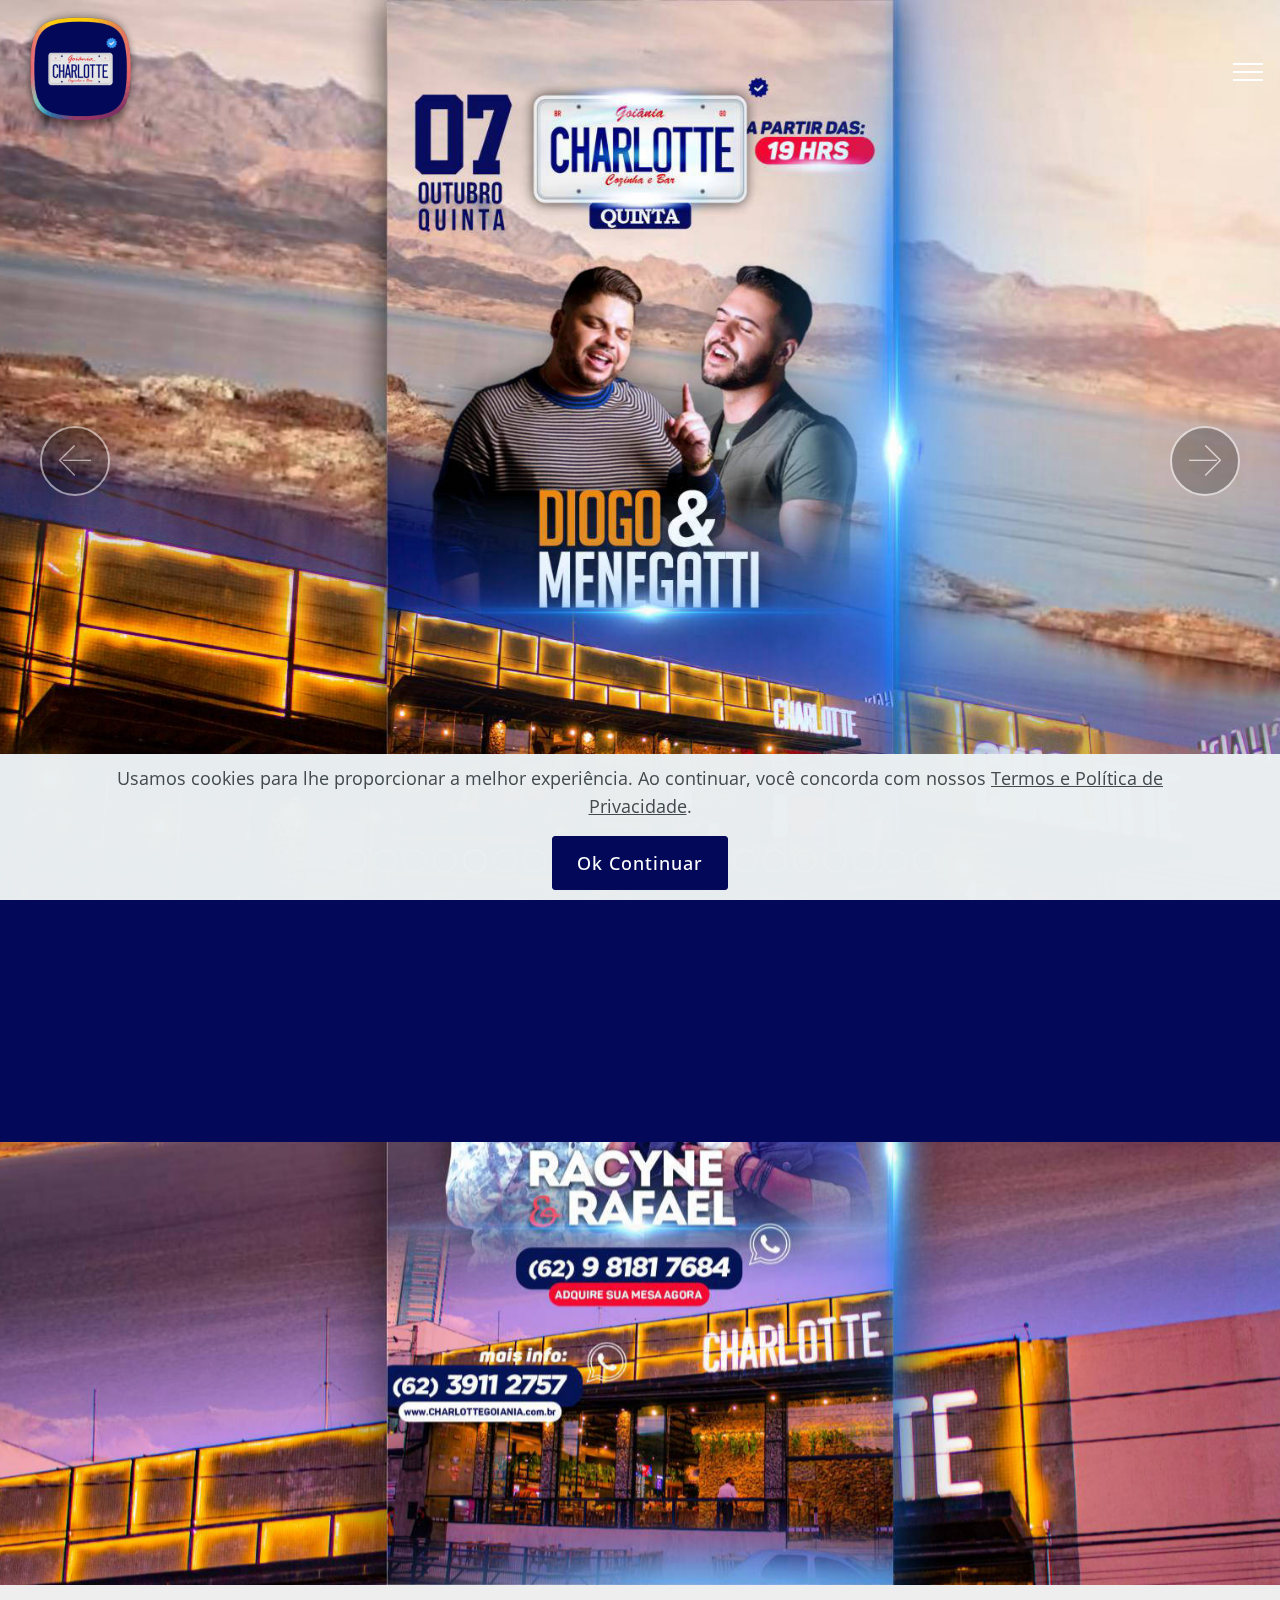
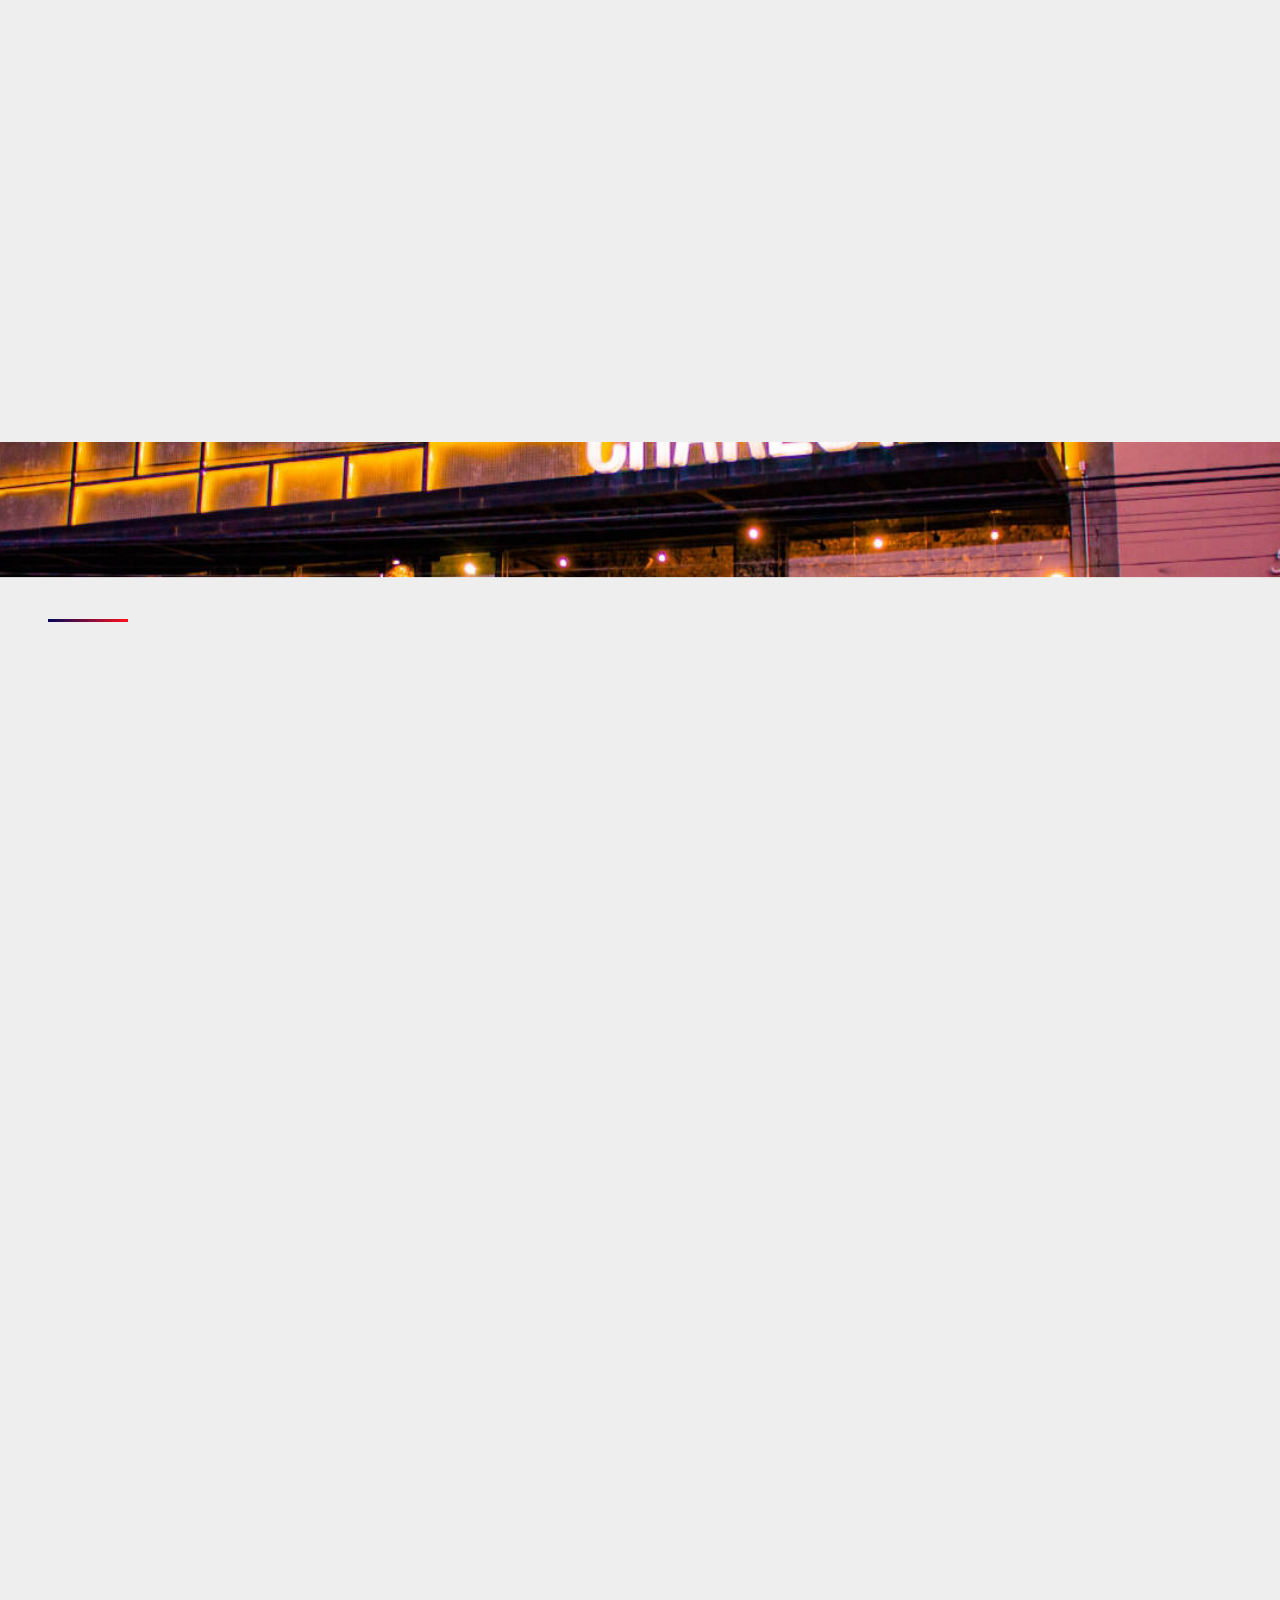
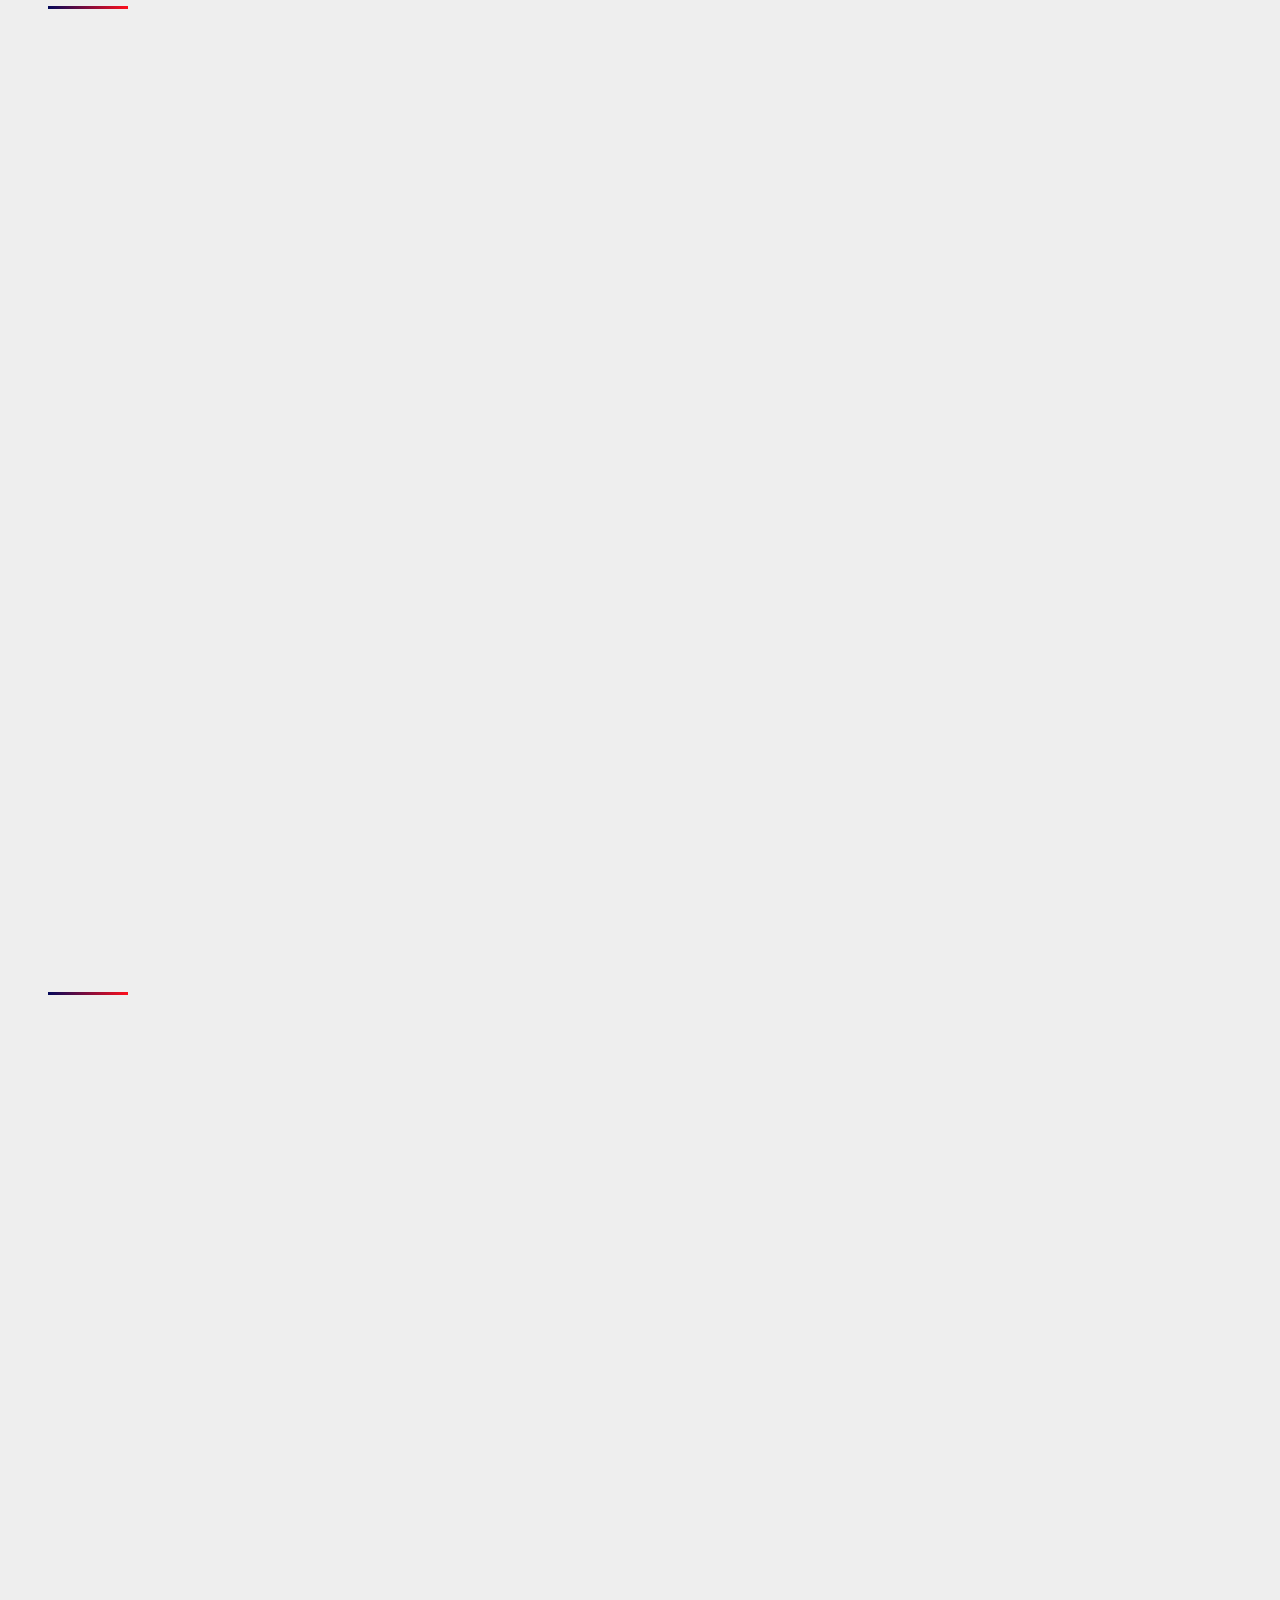
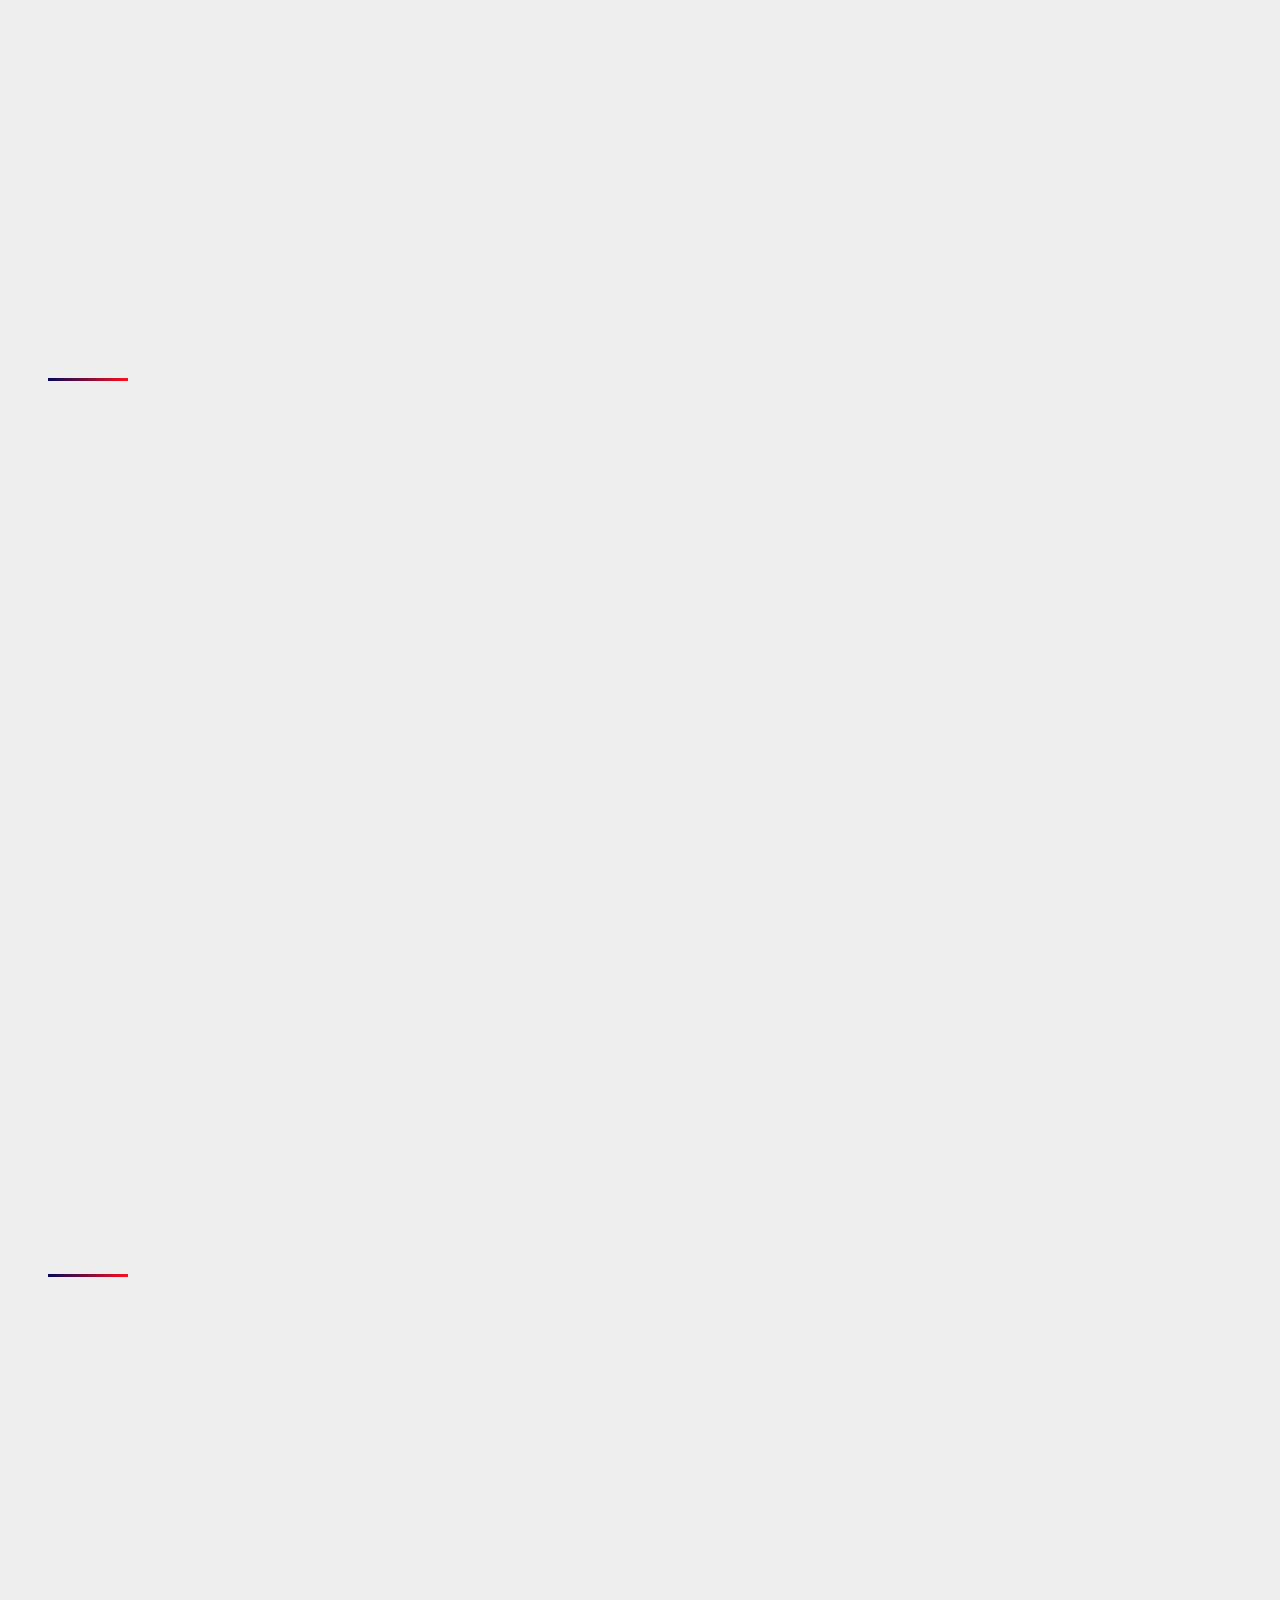
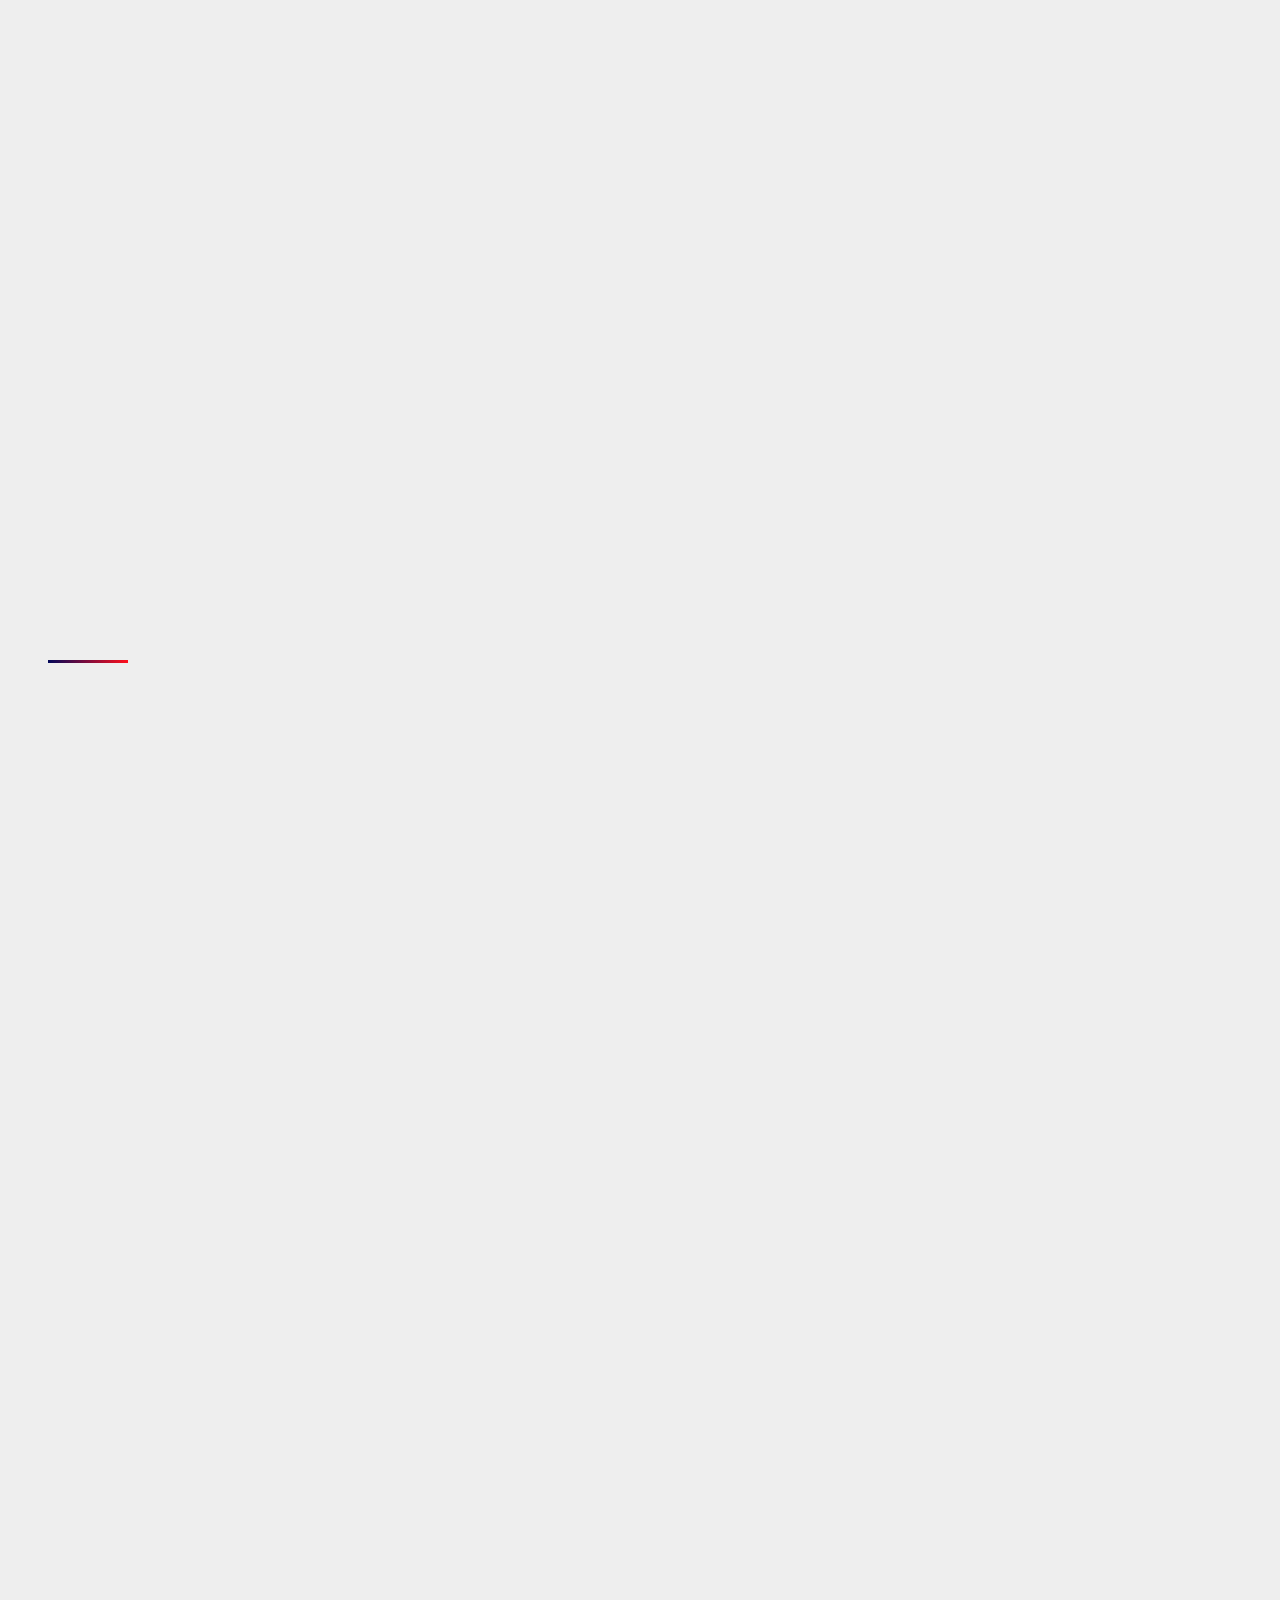
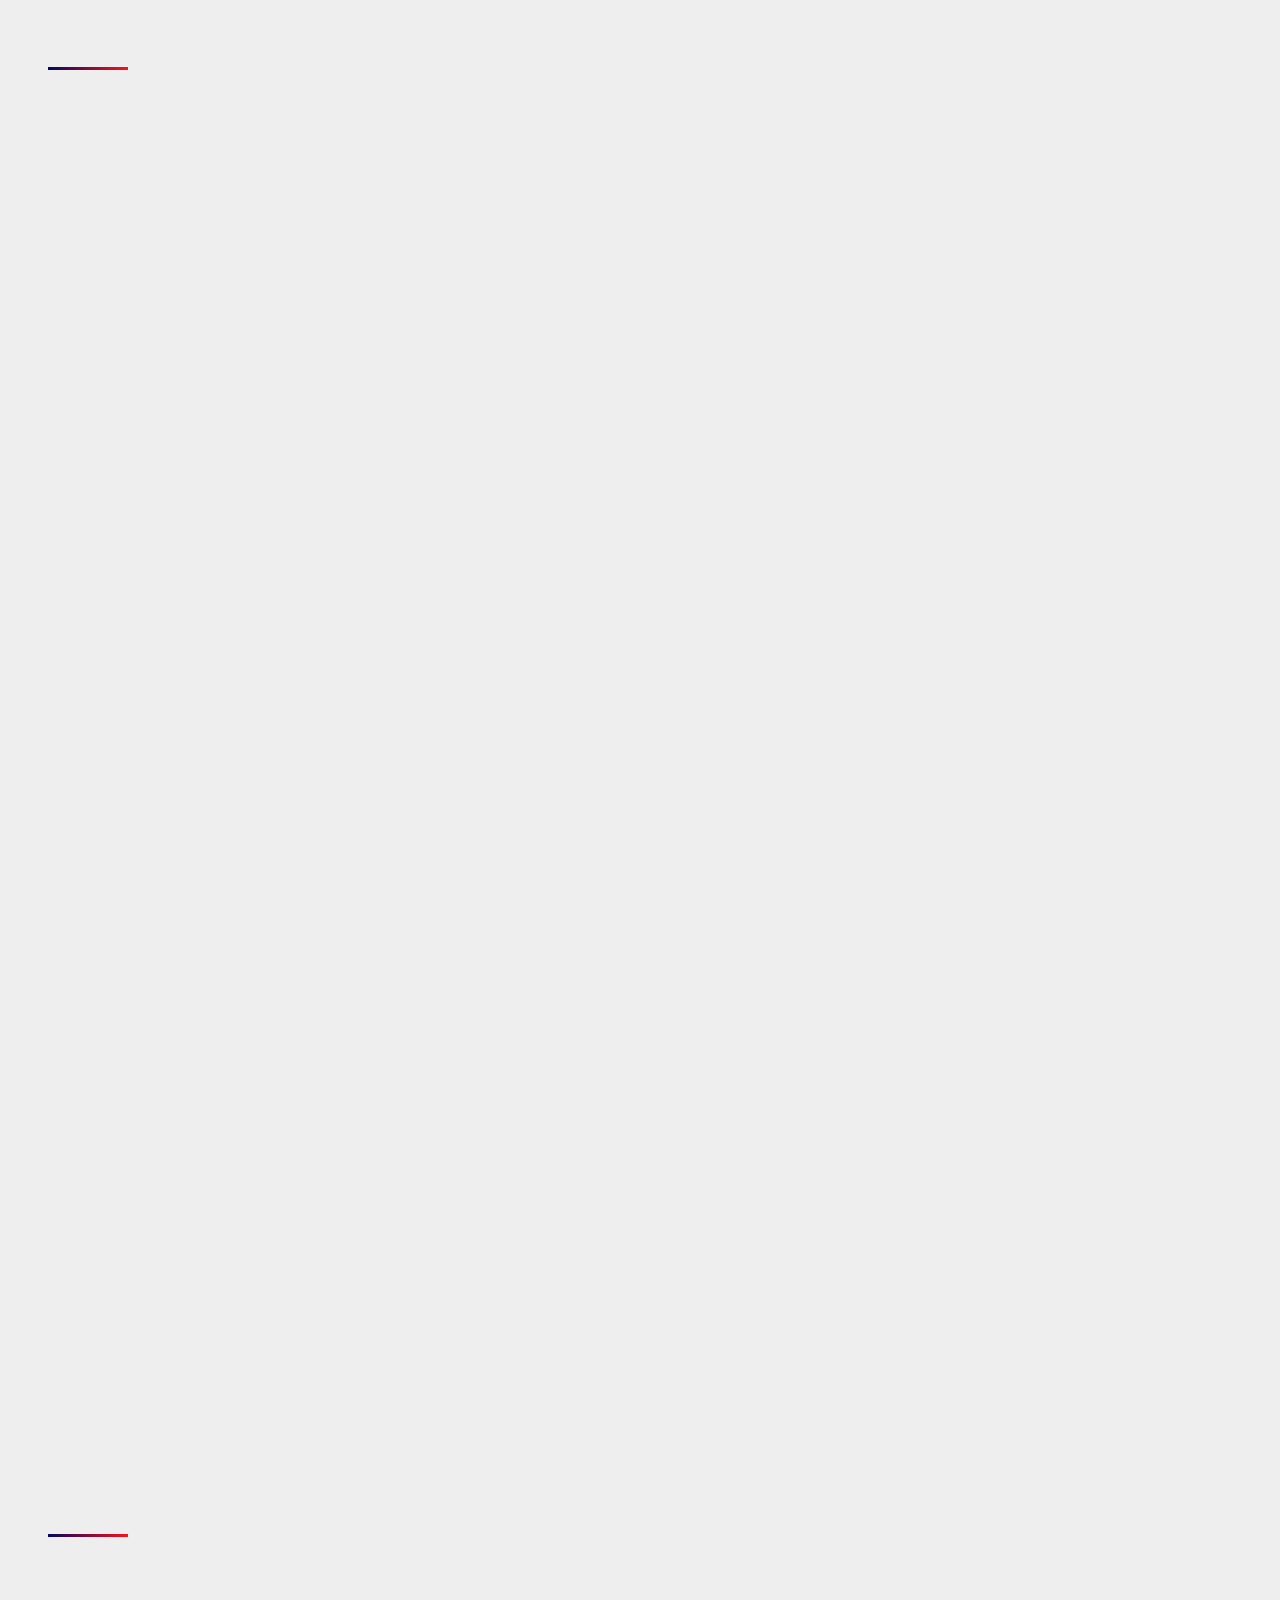
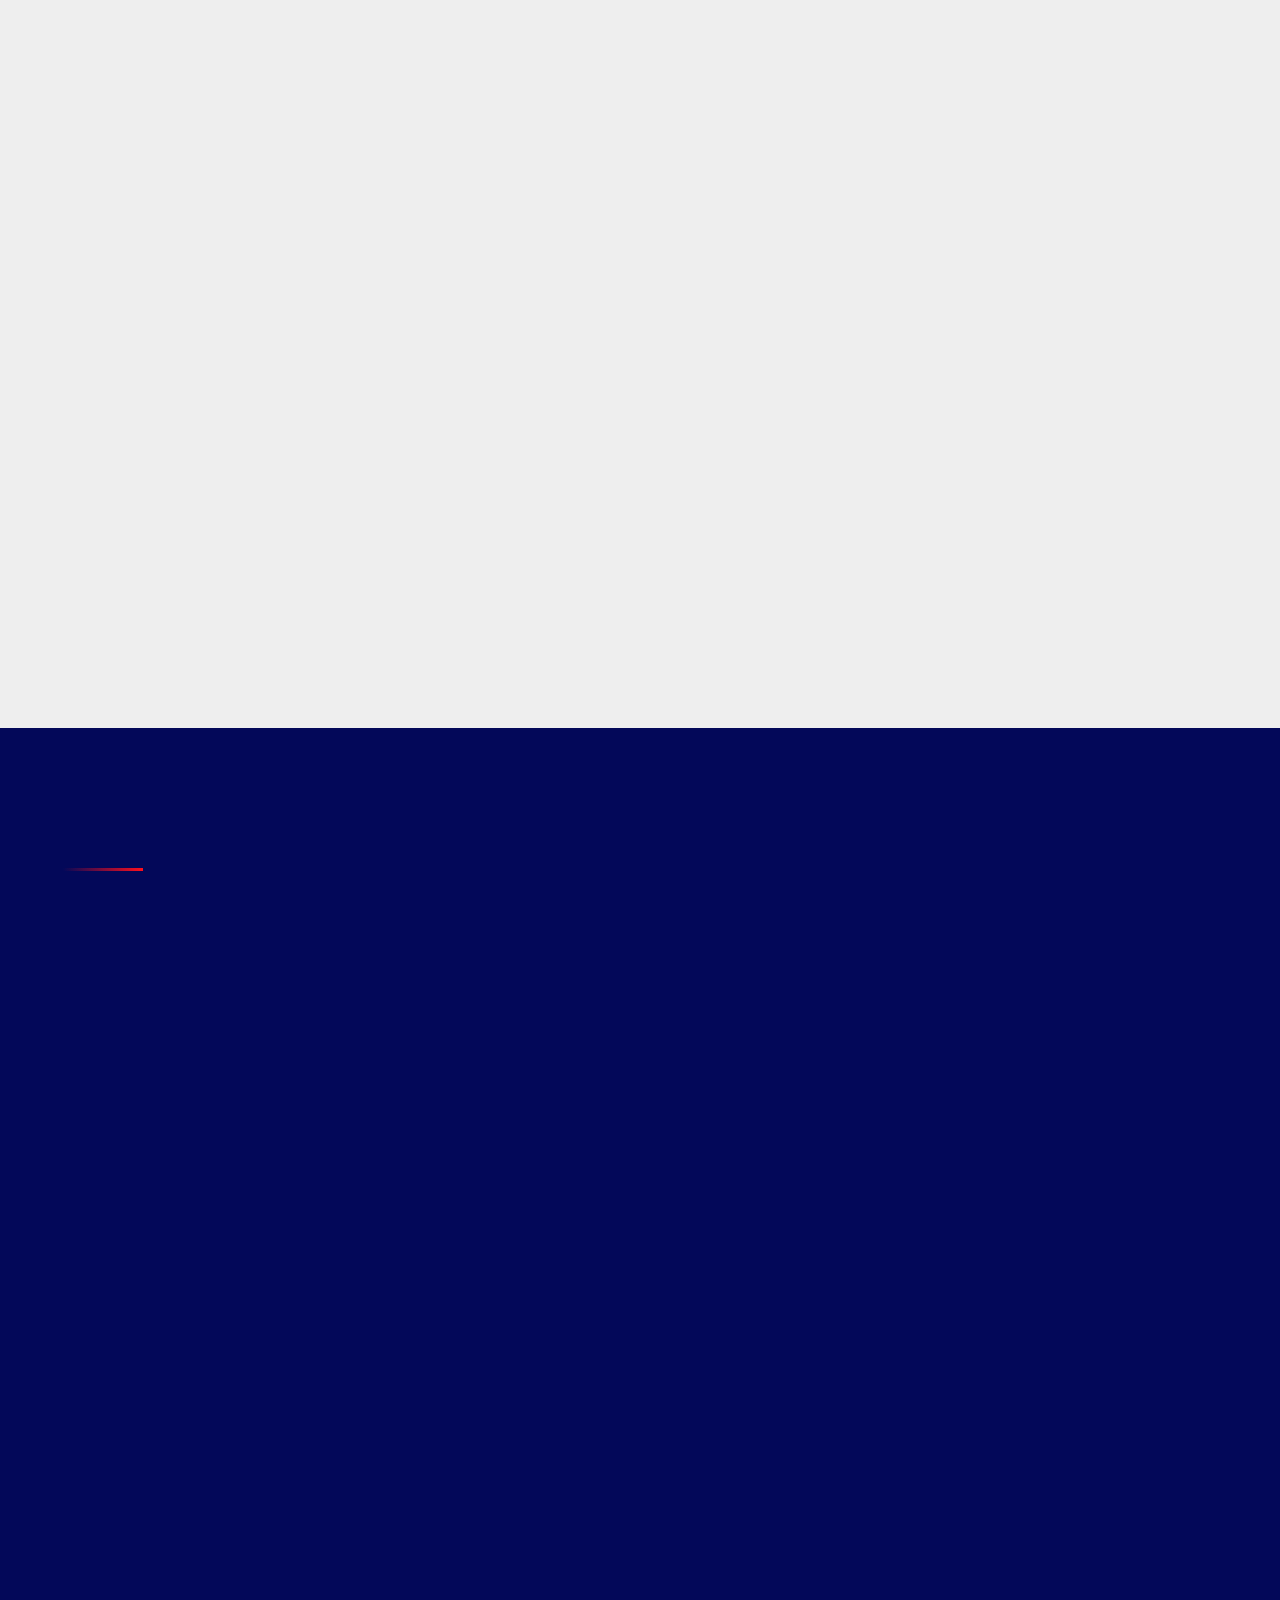
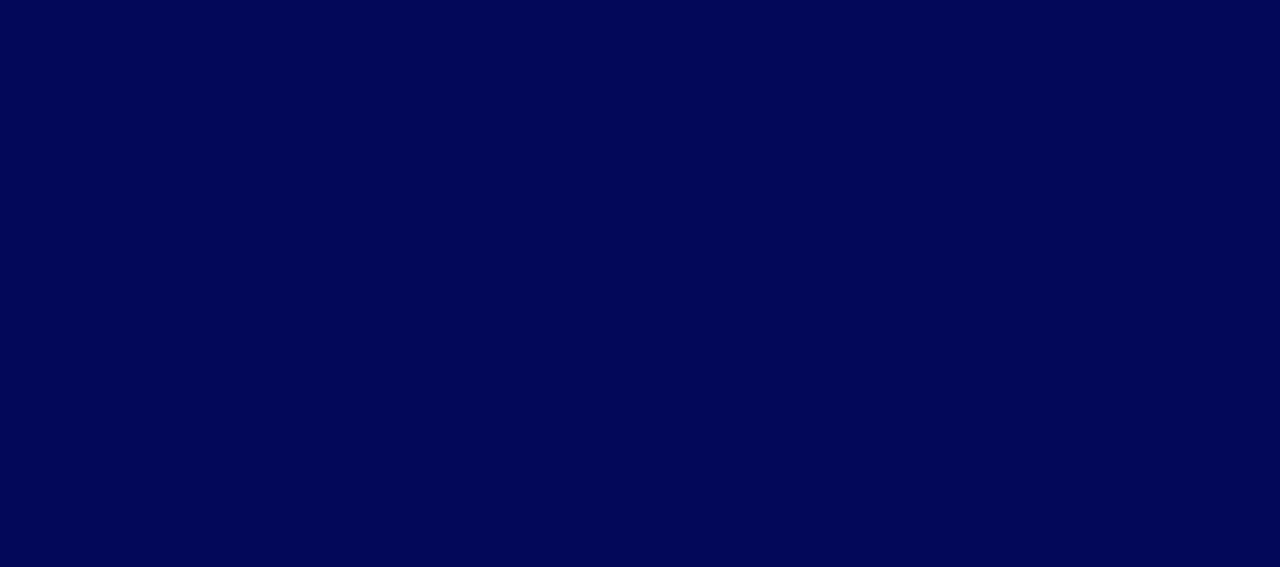
==== index.html @ c9536859 "07-10-21" ====
<!-- Criado e desenvolvido por CHARLOTTE COZINHA & BAR -- https://charlottecozinhaebar.com.br --><!DOCTYPE html>
<html  lang="pt-br">
<head>
  
  <meta charset="UTF-8">
  <meta http-equiv="X-UA-Compatible" content="IE=edge">
  
  <meta name="twitter:card" content="summary_large_image"/>
  <meta name="twitter:image:src" content="assets/images/index-meta.jpg">
  <meta property="og:image" content="assets/images/index-meta.jpg">
  <meta name="twitter:title" content="CHARLOTTE GOIÂNIA - Cozinha & Bar - Gastronomia - Bar - Músicas - Sertanejo  - Bebidas - Shows - Eventos - Apresentações ">
  <meta name="viewport" content="width=device-width, initial-scale=1, minimum-scale=1">
  <link rel="shortcut icon" href="assets/images/logo-charlotte-menu-m-128x128.png" type="image/x-icon">
  <meta name="description" content="CHARLOTTE Cozinha e Bar. Site Oficial. Gastronomia, Músicas, Shows, Eventos e Apresentações. Entre em contato  no Whatsapp Comercial  62 3911 2757">
  
  
  <title>CHARLOTTE GOIÂNIA - Cozinha & Bar - Gastronomia - Bar - Músicas - Sertanejo  - Bebidas - Shows - Eventos - Apresentações </title>
  <link rel="stylesheet" href="assets/web/assets/mobirise-icons/mobirise-icons.css">
  <link rel="stylesheet" href="assets/font-awesome/css/font-awesome.css">
  <link rel="stylesheet" href="assets/bootstrap-material-design-font/css/material.css">
  <link rel="stylesheet" href="assets/icon54-v4/style.css">
  <link rel="stylesheet" href="assets/bootstrap/css/bootstrap.min.css">
  <link rel="stylesheet" href="assets/bootstrap/css/bootstrap-grid.min.css">
  <link rel="stylesheet" href="assets/bootstrap/css/bootstrap-reboot.min.css">
  <link rel="stylesheet" href="assets/web/assets/gdpr-plugin/gdpr-styles.css">
  <link rel="stylesheet" href="assets/animatecss/animate.min.css">
  <link rel="stylesheet" href="assets/dropdown/css/style.css">
  <link rel="stylesheet" href="assets/socicon/css/styles.css">
  <link rel="stylesheet" href="assets/theme/css/style.css">
  <link rel="preload" href="https://fonts.googleapis.com/css?family=Bebas+Neue:400&display=swap" as="style" onload="this.onload=null;this.rel='stylesheet'">
  <noscript><link rel="stylesheet" href="https://fonts.googleapis.com/css?family=Bebas+Neue:400&display=swap"></noscript>
  <link rel="preload" href="https://fonts.googleapis.com/css?family=Open+Sans+Condensed:300,300i,700&display=swap" as="style" onload="this.onload=null;this.rel='stylesheet'">
  <noscript><link rel="stylesheet" href="https://fonts.googleapis.com/css?family=Open+Sans+Condensed:300,300i,700&display=swap"></noscript>
  <link rel="preload" as="style" href="assets/mobirise/css/mbr-additional.css"><link rel="stylesheet" href="assets/mobirise/css/mbr-additional.css" type="text/css">
  
  
  <meta name="theme-color" content="#030859">
<meta name="apple-mobile-web-app-status-bar-style" content="#030859">
<meta name="msapplication-navbutton-color" content="#030859">
<script src="//code-sa1.jivosite.com/widget/pqgNoFiWgb" async></script>
<!-- Facebook Pixel Code -->
<script>
!function(f,b,e,v,n,t,s)
{if(f.fbq)return;n=f.fbq=function(){n.callMethod?
n.callMethod.apply(n,arguments):n.queue.push(arguments)};
if(!f._fbq)f._fbq=n;n.push=n;n.loaded=!0;n.version='2.0';
n.queue=[];t=b.createElement(e);t.async=!0;
t.src=v;s=b.getElementsByTagName(e)[0];
s.parentNode.insertBefore(t,s)}(window, document,'script',
'https://connect.facebook.net/en_US/fbevents.js');
fbq('init', '583183406001618');
fbq('track', 'PageView');
</script>
<noscript><img height="1" width="1" style="display:none"
src="https://www.facebook.com/tr?id=583183406001618&ev=PageView&noscript=1"
/></noscript>
<!-- End Facebook Pixel Code -->
<!-- Google Tag Manager -->
<script>(function(w,d,s,l,i){w[l]=w[l]||[];w[l].push({'gtm.start':
new Date().getTime(),event:'gtm.js'});var f=d.getElementsByTagName(s)[0],
j=d.createElement(s),dl=l!='dataLayer'?'&l='+l:'';j.async=true;j.src=
'https://www.googletagmanager.com/gtm.js?id='+i+dl;f.parentNode.insertBefore(j,f);
})(window,document,'script','dataLayer','GTM-54S4F7V');</script>
<!-- End Google Tag Manager -->
  <meta name="theme-color" content="#030859">
<meta name="apple-mobile-web-app-status-bar-style" content="#030859">
<meta name="msapplication-navbutton-color" content="#030859">
<script src="//code-sa1.jivosite.com/widget/pqgNoFiWgb" async></script>
<!-- Facebook Pixel Code -->
<script>
!function(f,b,e,v,n,t,s)
{if(f.fbq)return;n=f.fbq=function(){n.callMethod?
n.callMethod.apply(n,arguments):n.queue.push(arguments)};
if(!f._fbq)f._fbq=n;n.push=n;n.loaded=!0;n.version='2.0';
n.queue=[];t=b.createElement(e);t.async=!0;
t.src=v;s=b.getElementsByTagName(e)[0];
s.parentNode.insertBefore(t,s)}(window, document,'script',
'https://connect.facebook.net/en_US/fbevents.js');
fbq('init', '583183406001618');
fbq('track', 'PageView');
</script>
<noscript><img height="1" width="1" style="display:none"
src="https://www.facebook.com/tr?id=583183406001618&ev=PageView&noscript=1"
/></noscript>
<!-- End Facebook Pixel Code -->
</head>
<body>

<!-- Analytics -->
<!-- Global site tag (gtag.js) - Google Analytics -->
<script async src="https://www.googletagmanager.com/gtag/js?id=UA-176054292-1"></script>
<script>
  window.dataLayer = window.dataLayer || [];
  function gtag(){dataLayer.push(arguments);}
  gtag('js', new Date());

  gtag('config', 'UA-176054292-1');
</script>

<!-- /Analytics -->


  <!-- Google Tag Manager (noscript) -->
<noscript><iframe src="https://www.googletagmanager.com/ns.html?id=GTM-54S4F7V"
height="0" width="0" style="display:none;visibility:hidden"></iframe></noscript>
<!-- End Google Tag Manager (noscript) -->
  <section class="menu cid-s8oSkeMXmR" once="menu" id="menu3-n">

    
    

    <nav class="navbar navbar-dropdown navbar-fixed-top collapsed">
        <div class="navbar-brand">
            <span class="navbar-logo">
                <a href="index.html">
                    <img src="assets/images/logo-charlotte-menu-m-192x192.png" alt="" title="" style="height: 8rem;">
                </a>
            </span>
            
        </div>
        <button class="navbar-toggler" type="button" data-toggle="collapse" data-target="#navbarSupportedContent" aria-controls="navbarNavAltMarkup" aria-expanded="false" aria-label="Toggle navigation">
            <div class="hamburger">
                <span></span>
                <span></span>
                <span></span>
                <span></span>
            </div>
        </button>
      <div class="collapse navbar-collapse" id="navbarSupportedContent">
            <ul class="navbar-nav nav-dropdown" data-app-modern-menu="true"><li class="nav-item">      <a class="nav-link link text-white display-5" href="index.html#features19-o" aria-expanded="false">inicio</a>  </li><li class="nav-item"><a class="nav-link link text-white text-primary display-5" href="https://menu.charlottegoiania.com.br/" aria-expanded="false">Menu</a></li><li class="nav-item"><a class="nav-link link text-white display-5" href="index.html">pedido</a> <a class="nav-link link text-white display-5" href="index.html">EntregA (Delivery)</a> <a class="nav-link link text-white display-5" href="index.html">Fotos</a> <a class="nav-link link text-white text-primary display-5" href="https://jivo.chat/uDO18Q8lLl" target="_blank">CHAT</a> <a class="nav-link link text-white display-5" href="index.html">SAC</a> <a class="nav-link link text-white display-5" href="index.html">Dúvidas e perguntas</a> <a class="nav-link link text-white text-primary display-5" href="termos-e-politica-de-privacidade.html">PRIVACIDADE</a> <a class="nav-link link text-white text-primary display-5" href="termos-e-politica-de-privacidade.html">Termos e políticas</a>     </li>
                <li class="nav-item"><a class="nav-link link text-white display-5" href="index.html#info3-j"><span class="fa fa-phone-square mbr-iconfont mbr-iconfont-btn"></span>CONTATO</a></li></ul>
            
            <div class="navbar-buttons mbr-section-btn"><a class="btn btn-sm btn-success display-5" href="https://menu.charlottegoiania.com.br/"><span class="fa fa-cutlery mbr-iconfont mbr-iconfont-btn"></span>CARDÁPIO</a> <a class="btn btn-sm btn-secondary display-5" href="https://www.ifood.com.br/delivery/goiania-go/charlotte-cozinha-e-bar-setor-marista " target="_blank">ifood</a> <a class="btn btn-sm btn-warning display-5" href="https://wa.me/message/VA3BDB4W6UDCD1" target="_blank"><span class="fa fa-whatsapp mbr-iconfont mbr-iconfont-btn" style="color: rgb(0, 0, 0);"></span>62 3911 2757</a> <a class="btn btn-sm btn-secondary display-5" href="https://g.page/charlottegoiania?share"><span class="mdi-maps-place mbr-iconfont mbr-iconfont-btn"></span>LOCALIZADOR</a> <a class="btn btn-sm btn-warning display-5" href="https://menu.charlottegoiania.com.br/account/login/">entrar</a>     <a class="btn btn-sm btn-info display-5" href="https://menu.charlottegoiania.com.br/account/register/">cadastrar-se</a></div>
      </div>
    </nav>
</section>

<section class="carousel slide cid-svCz5ncpvr" data-interval="false" id="slider1-2z">

    

    <div class="full-screen"><div class="mbr-slider slide carousel" data-keyboard="false" data-bs-keyboard="false" data-ride="carousel" data-bs-ride="carousel" data-interval="3000" data-bs-interval="3000" data-bs-pause="true" data-pause="true"><ol class="carousel-indicators"><li data-app-prevent-settings="" data-target="#slider1-2z" data-bs-target="#slider1-2z" data-slide-to="0" data-bs-slide-to="0"></li><li data-app-prevent-settings="" data-target="#slider1-2z" data-bs-target="#slider1-2z" data-slide-to="1" data-bs-slide-to="1"></li><li data-app-prevent-settings="" data-target="#slider1-2z" data-bs-target="#slider1-2z" data-slide-to="2" data-bs-slide-to="2"></li><li data-app-prevent-settings="" data-target="#slider1-2z" data-bs-target="#slider1-2z" data-slide-to="3" data-bs-slide-to="3"></li><li data-app-prevent-settings="" data-target="#slider1-2z" data-bs-target="#slider1-2z" class=" active" data-slide-to="4" data-bs-slide-to="4"></li><li data-app-prevent-settings="" data-target="#slider1-2z" data-bs-target="#slider1-2z" data-slide-to="5" data-bs-slide-to="5"></li><li data-app-prevent-settings="" data-target="#slider1-2z" data-bs-target="#slider1-2z" data-slide-to="6" data-bs-slide-to="6"></li><li data-app-prevent-settings="" data-target="#slider1-2z" data-bs-target="#slider1-2z" data-slide-to="7" data-bs-slide-to="7"></li><li data-app-prevent-settings="" data-target="#slider1-2z" data-bs-target="#slider1-2z" data-slide-to="8" data-bs-slide-to="8"></li><li data-app-prevent-settings="" data-target="#slider1-2z" data-bs-target="#slider1-2z" data-slide-to="9" data-bs-slide-to="9"></li><li data-app-prevent-settings="" data-target="#slider1-2z" data-bs-target="#slider1-2z" data-slide-to="10" data-bs-slide-to="10"></li><li data-app-prevent-settings="" data-target="#slider1-2z" data-bs-target="#slider1-2z" data-slide-to="11" data-bs-slide-to="11"></li><li data-app-prevent-settings="" data-target="#slider1-2z" data-bs-target="#slider1-2z" data-slide-to="12" data-bs-slide-to="12"></li><li data-app-prevent-settings="" data-target="#slider1-2z" data-bs-target="#slider1-2z" data-slide-to="13" data-bs-slide-to="13"></li><li data-app-prevent-settings="" data-target="#slider1-2z" data-bs-target="#slider1-2z" data-slide-to="14" data-bs-slide-to="14"></li><li data-app-prevent-settings="" data-target="#slider1-2z" data-bs-target="#slider1-2z" data-slide-to="15" data-bs-slide-to="15"></li><li data-app-prevent-settings="" data-target="#slider1-2z" data-bs-target="#slider1-2z" data-slide-to="16" data-bs-slide-to="16"></li><li data-app-prevent-settings="" data-target="#slider1-2z" data-bs-target="#slider1-2z" data-slide-to="17" data-bs-slide-to="17"></li><li data-app-prevent-settings="" data-target="#slider1-2z" data-bs-target="#slider1-2z" data-slide-to="18" data-bs-slide-to="18"></li><li data-app-prevent-settings="" data-target="#slider1-2z" data-bs-target="#slider1-2z" data-slide-to="19" data-bs-slide-to="19"></li></ol><div class="carousel-inner" role="listbox"><div class="carousel-item slider-fullscreen-image" data-bg-video-slide="false" style="background-image: url(assets/images/02-top-sex-15-out-racyne-e-rafael-19hrs-1920x1066.jpg);"><div class="container container-slide"><div class="image_wrapper"><img src="assets/images/02-top-sex-15-out-racyne-e-rafael-19hrs-1920x1066.jpg" title="SLIDER DE TELA CHEIA"><div class="carousel-caption justify-content-center"><div class="col-10 align-center"><h2 class="mbr-fonts-style display-1"><br><br><br><br><br><br><br></h2></div></div></div></div></div><div class="carousel-item slider-fullscreen-image" data-bg-video-slide="false" style="background-image: url(assets/images/frente-ch-3-1440x800.jpg);"><div class="container container-slide"><div class="image_wrapper"><img src="assets/images/frente-ch-3-1440x800.jpg" title="SLIDER DE TELA CHEIA"><div class="carousel-caption justify-content-center"><div class="col-10 align-center"></div></div></div></div></div><div class="carousel-item slider-fullscreen-image" data-bg-video-slide="false" style="background-image: url(assets/images/top-05-ter-out-camila-e-thiago-bday-charlotte-e-amigos-1920x1066.jpg);"><div class="container container-slide"><div class="image_wrapper"><img src="assets/images/top-05-ter-out-camila-e-thiago-bday-charlotte-e-amigos-1920x1066.jpg" title="SLIDER DE TELA CHEIA"><div class="carousel-caption justify-content-center"><div class="col-10 align-center"><h2 class="mbr-fonts-style display-1"><br><br><br><br><br><br><br></h2></div></div></div></div></div><div class="carousel-item slider-fullscreen-image" data-bg-video-slide="false" style="background-image: url(assets/images/top-quart-06-out-maycon-e-alexandre-19hrs-1920x1067.jpg);"><div class="container container-slide"><div class="image_wrapper"><img src="assets/images/top-quart-06-out-maycon-e-alexandre-19hrs-1920x1067.jpg" title="SLIDER DE TELA CHEIA"><div class="carousel-caption justify-content-center"><div class="col-10 align-center"><h2 class="mbr-fonts-style display-1"><br><br><br><br><br><br><br></h2></div></div></div></div></div><div class="carousel-item slider-fullscreen-image active" data-bg-video-slide="false" style="background-image: url(assets/images/top-07-out-quinta-diogo-e-menegatti-19hrs-1920x1066.jpg);"><div class="container container-slide"><div class="image_wrapper"><img src="assets/images/top-07-out-quinta-diogo-e-menegatti-19hrs-1920x1066.jpg" title="SLIDER DE TELA CHEIA"><div class="carousel-caption justify-content-center"><div class="col-10 align-center"><h2 class="mbr-fonts-style display-1"><br><br><br><br><br><br><br></h2></div></div></div></div></div><div class="carousel-item slider-fullscreen-image" data-bg-video-slide="false" style="background-image: url(assets/images/top-dobradinha-chopp-terca-a-quinta-1440x800.jpg);"><div class="container container-slide"><div class="image_wrapper"><img src="assets/images/top-dobradinha-chopp-terca-a-quinta-1440x800.jpg" title="SLIDER DE TELA CHEIA"><div class="carousel-caption justify-content-center"><div class="col-10 align-center"></div></div></div></div></div><div class="carousel-item slider-fullscreen-image" data-bg-video-slide="false" style="background-image: url(assets/images/top-sem-data-sexta-executivadobradinha-de-chopp-1440x800.jpg);"><div class="container container-slide"><div class="image_wrapper"><img src="assets/images/top-sem-data-sexta-executivadobradinha-de-chopp-1440x800.jpg" title="SLIDER DE TELA CHEIA"><div class="carousel-caption justify-content-center"><div class="col-10 align-center"></div></div></div></div></div><div class="carousel-item slider-fullscreen-image" data-bg-video-slide="false" style="background-image: url(assets/images/top-08sex-out-marcelo-martins-e-pedro-ivo-e-rafael-19hrs-1920x1066.jpg);"><div class="container container-slide"><div class="image_wrapper"><img src="assets/images/top-08sex-out-marcelo-martins-e-pedro-ivo-e-rafael-19hrs-1920x1066.jpg" title="SLIDER DE TELA CHEIA"><div class="carousel-caption justify-content-center"><div class="col-10 align-center"><h2 class="mbr-fonts-style display-1"><br><br><br><br><br><br><br></h2></div></div></div></div></div><div class="carousel-item slider-fullscreen-image" data-bg-video-slide="false" style="background-image: url(assets/images/top-09sab-out-levemente-sensual-feijoada-charlotte-14hrs-1920x1066.jpg);"><div class="container container-slide"><div class="image_wrapper"><img src="assets/images/top-09sab-out-levemente-sensual-feijoada-charlotte-14hrs-1920x1066.jpg" title="SLIDER DE TELA CHEIA"><div class="carousel-caption justify-content-center"><div class="col-10 align-center"><h2 class="mbr-fonts-style display-1"><br><br><br><br><br><br><br></h2></div></div></div></div></div><div class="carousel-item slider-fullscreen-image" data-bg-video-slide="false" style="background-image: url(assets/images/feijoada-ifood-1440x800.jpg);"><div class="container container-slide"><div class="image_wrapper"><img src="assets/images/feijoada-ifood-1440x800.jpg" title="SLIDER DE TELA CHEIA"><div class="carousel-caption justify-content-center"><div class="col-10 align-center"></div></div></div></div></div><div class="carousel-item slider-fullscreen-image" data-bg-video-slide="false" style="background-image: url(assets/images/top-sab-lucas-e-ivan-e-diego-e-leonardo-19hrs-1920x1066.jpg);"><div class="container container-slide"><div class="image_wrapper"><img src="assets/images/top-sab-lucas-e-ivan-e-diego-e-leonardo-19hrs-1920x1066.jpg" title="SLIDER DE TELA CHEIA"><div class="carousel-caption justify-content-center"><div class="col-10 align-center"><h2 class="mbr-fonts-style display-1"><br><br><br><br><br><br><br></h2></div></div></div></div></div><div class="carousel-item slider-fullscreen-image" data-bg-video-slide="false" style="background-image: url(assets/images/top-domingou-10-out-pagodjhe-16hrs-1920x1066.jpg);"><div class="container container-slide"><div class="image_wrapper"><img src="assets/images/top-domingou-10-out-pagodjhe-16hrs-1920x1066.jpg" title="SLIDER DE TELA CHEIA"><div class="carousel-caption justify-content-center"><div class="col-10 align-center"><h2 class="mbr-fonts-style display-1"><br><br><br><br><br><br><br></h2></div></div></div></div></div><div class="carousel-item slider-fullscreen-image" data-bg-video-slide="false" style="background-image: url(assets/images/top-dj-almy-domingou-10-out-charlotte-1920x1066.jpg);"><div class="container container-slide"><div class="image_wrapper"><img src="assets/images/top-dj-almy-domingou-10-out-charlotte-1920x1066.jpg" title="SLIDER DE TELA CHEIA"><div class="carousel-caption justify-content-center"><div class="col-10 align-center"><h2 class="mbr-fonts-style display-1"><br><br><br><br><br><br><br></h2></div></div></div></div></div><div class="carousel-item slider-fullscreen-image" data-bg-video-slide="false" style="background-image: url(assets/images/top-almoco-domingo-27-06-21-1440x800.jpg);"><div class="container container-slide"><div class="image_wrapper"><img src="assets/images/top-almoco-domingo-27-06-21-1440x800.jpg" title="SLIDER DE TELA CHEIA"><div class="carousel-caption justify-content-center"><div class="col-10 align-center"></div></div></div></div></div><div class="carousel-item slider-fullscreen-image" data-bg-video-slide="false" style="background-image: url(assets/images/top-almoco-domingo-20-06-21-1440x800.jpg);"><div class="container container-slide"><div class="image_wrapper"><img src="assets/images/top-almoco-domingo-20-06-21-1440x800.jpg" title="SLIDER DE TELA CHEIA"><div class="carousel-caption justify-content-center"><div class="col-10 align-center"></div></div></div></div></div><div class="carousel-item slider-fullscreen-image" data-bg-video-slide="false" style="background-image: url(assets/images/ifood-1440x800.jpg);"><div class="container container-slide"><div class="image_wrapper"><img src="assets/images/ifood-1440x800.jpg" title="SLIDER DE TELA CHEIA"><div class="carousel-caption justify-content-center"><div class="col-10 align-center"><h2 class="mbr-fonts-style display-1"><br><br><br><br><br><br><br></h2></div></div></div></div></div><div class="carousel-item slider-fullscreen-image" data-bg-video-slide="false" style="background-image: url(assets/images/top-mini-hamburguers-1440x800.jpg);"><div class="container container-slide"><div class="image_wrapper"><img src="assets/images/top-mini-hamburguers-1440x800.jpg" title="SLIDER DE TELA CHEIA"><div class="carousel-caption justify-content-center"><div class="col-10 align-center"></div></div></div></div></div><div class="carousel-item slider-fullscreen-image" data-bg-video-slide="false" style="background-image: url(assets/images/top-bolinho-de-arroz-1440x800.jpg);"><div class="container container-slide"><div class="image_wrapper"><img src="assets/images/top-bolinho-de-arroz-1440x800.jpg" title="SLIDER DE TELA CHEIA"><div class="carousel-caption justify-content-center"><div class="col-10 align-center"></div></div></div></div></div><div class="carousel-item slider-fullscreen-image" data-bg-video-slide="false" style="background-image: url(assets/images/top-almoo-domingo-3-1440x800.jpg);"><div class="container container-slide"><div class="image_wrapper"><img src="assets/images/top-almoo-domingo-3-1440x800.jpg" title="SLIDER DE TELA CHEIA"><div class="carousel-caption justify-content-center"><div class="col-10 align-center"></div></div></div></div></div><div class="carousel-item slider-fullscreen-image" data-bg-video-slide="false" style="background-image: url(assets/images/top-mini-pasteis-1441x801.jpg);"><div class="container container-slide"><div class="image_wrapper"><img src="assets/images/top-mini-pasteis-1441x801.jpg" title="SLIDER DE TELA CHEIA"><div class="carousel-caption justify-content-center"><div class="col-10 align-center"></div></div></div></div></div></div><a data-app-prevent-settings="" class="carousel-control carousel-control-prev" role="button" data-slide="prev" data-bs-slide="prev" href="#slider1-2z"><span aria-hidden="true" class="mbri-left mbr-iconfont"></span><span class="sr-only visually-hidden">Previous</span></a><a data-app-prevent-settings="" class="carousel-control carousel-control-next" role="button" data-slide="prev" data-bs-slide="next" href="#slider1-2z"><span aria-hidden="true" class="mbri-right mbr-iconfont"></span><span class="sr-only visually-hidden">Next</span></a></div></div>

</section>

<section class="mbr-section content11 cid-stsHryajoX" id="content11-2m">

    

    <div class="container-fluid">
        <div class="row justify-content-center">
            <div class="col-12 col-lg-10">
                <div class="mbr-section-btn align-center"><a class="btn btn-success display-5" href="https://menu.charlottegoiania.com.br"><span class="fa fa-cutlery mbr-iconfont mbr-iconfont-btn"></span>CARDÁPIO</a> <a class="btn btn-secondary display-5" href="https://www.ifood.com.br/delivery/goiania-go/charlotte-cozinha-e-bar-setor-marista ">ifood</a>  <a class="btn btn-secondary display-5" href="https://wa.me/message/VA3BDB4W6UDCD1"><span class="icon54-v4-vip-ticket mbr-iconfont mbr-iconfont-btn"></span>REservas</a> <a class="btn btn-warning display-5" href="https://wa.me/message/VA3BDB4W6UDCD1"><span class="socicon socicon-whatsapp mbr-iconfont mbr-iconfont-btn"></span>Whatsapp</a> <a class="btn btn-secondary display-5" href="https://g.page/charlottegoiania?share"><span class="mdi-maps-place mbr-iconfont mbr-iconfont-btn"></span>Localizador</a> <a class="btn btn-warning display-5" href="https://menu.charlottegoiania.com.br/account/login/">Entrar</a> <a class="btn btn-info display-5" href="https://menu.charlottegoiania.com.br/account/register/"><span class="mdi-maps-place mbr-iconfont mbr-iconfont-btn"></span>Cadastrar</a></div>
            </div>
        </div>
    </div>
</section>

<section class="header10 cid-sL5mxywsh1 mbr-fullscreen mbr-parallax-background" id="header10-6y">

    

    

    <div class="container-fluid">
        <div class="row justify-content-center">
            <div class="mbr-white col-md-12 col-lg-10">
                
                
                
                <div class="pt-3 mbr-section-btn align-center"><a class="btn btn-md mbr-white btn-warning display-5" type="submit" href="https://wa.me/message/VA3BDB4W6UDCD1">ADQUIRIR MESA AGORA</a></div>
            </div>
        </div>
    </div>
    
</section>

<section class="features19 cid-sDJSauMmJu mbr-parallax-background" id="features19-5f">

    

    
    <div class="container-fluid">
        <h2 class="mbr-section-title align-left mbr-fonts-style display-2"><strong>Terça - 05 outubro/2021&nbsp;</strong></h2>
        <div class="underline align-left pb-3">
            <div class="line"></div>
        </div>
        <h3 class="mbr-section-subtitle display-5 align-center mbr-fonts-style mbr-light pb-5 display-2"><strong>PROMOÇÕES DO DIA</strong></h3>
        <div class="row justify-content-center align-items-start">
            <div class="card px-3 py-4 col-12 col-md-6 col-lg-4">
                <div class="card-wrapper flip-card">
                    <div class="card-img">
                        <a href="https://menu.charlottegoiania.com.br/produtos/rodizio-de-petiscos/"><img src="assets/images/feed-rodizio-r34.90-petiscos-tercaquarta-18hrs-as-21hrs-792x990.jpg" alt="Rodízio de Petiscos Charlotte" title=""></a>
                        
                        <div class="img-name mbr-fonts-style mbr-bold mbr-white display-2"></div>
                    </div>
                    <div class="card-box">
                        
                        <div class="mbr-section-btn align-center"><a href="https://menu.charlottegoiania.com.br/produtos/rodizio-de-petiscos/" class="btn btn-secondary display-5">Saiba mais</a></div>
                    </div>
                </div>
            </div>
            <div class="card px-3 py-4 col-12 col-md-6 col-lg-4">
                <div class="card-wrapper flip-card">
                    <div class="card-img">
                        <a href="https://menu.charlottegoiania.com.br/produtos/dobradinha-de-chopp/"><img src="assets/images/dobradinha-chopp-terca-a-quinta-792x990.jpg" alt="Dobradinha de Chopp Charlotte" title=""></a>
                        
                        <div class="img-name mbr-fonts-style mbr-bold mbr-white display-2"></div>
                    </div>
                    <div class="card-box">
                        
                        <div class="mbr-section-btn align-center"><a href="https://menu.charlottegoiania.com.br/produtos/rodizio-de-petiscos/" class="btn btn-secondary display-5">SAIBA MAIS</a></div>
                    </div>
                </div>
            </div>

            <div class="card px-3 py-4 col-12 col-md-6 col-lg-4">
                <div class="card-wrapper flip-card">
                    <div class="card-img">
                        <img src="assets/images/05-ter-out-camila-e-thiago-bday-charlotte-e-amigos-792x990.jpg" alt="05-outubro Camila e Thiago" title="">
                        
                        <div class="img-name mbr-fonts-style mbr-bold mbr-white display-2"></div>
                    </div>
                    <div class="card-box">
                        
                        <div class="mbr-section-btn align-center"><a href="https://menu.charlottegoiania.com.br/produtos/" class="btn btn-secondary display-5">Saiba mais</a></div>
                    </div>
                </div>
            </div>

            

            

            
        </div>
    </div>
</section>

<section class="features19 cid-sLbXGaeWxu mbr-parallax-background" id="features19-6z">

    

    
    <div class="container-fluid">
        <h2 class="mbr-section-title align-left mbr-fonts-style display-2"><strong>QUARTA - 06 outubro/2021&nbsp;</strong></h2>
        <div class="underline align-left pb-3">
            <div class="line"></div>
        </div>
        <h3 class="mbr-section-subtitle display-5 align-center mbr-fonts-style mbr-light pb-5 display-2"><strong>PROMOÇÕES DO DIA</strong></h3>
        <div class="row justify-content-center align-items-start">
            <div class="card px-3 py-4 col-12 col-md-6 col-lg-4">
                <div class="card-wrapper flip-card">
                    <div class="card-img">
                        <a href="https://menu.charlottegoiania.com.br/produtos/rodizio-de-petiscos/"><img src="assets/images/feed-rodizio-r34.90-petiscos-tercaquarta-18hrs-as-21hrs-792x990.jpg" alt="Rodízio de Petiscos Charlotte" title=""></a>
                        
                        <div class="img-name mbr-fonts-style mbr-bold mbr-white display-2"></div>
                    </div>
                    <div class="card-box">
                        
                        <div class="mbr-section-btn align-center"><a href="https://menu.charlottegoiania.com.br/produtos/rodizio-de-petiscos/" class="btn btn-secondary display-5">Saiba mais</a></div>
                    </div>
                </div>
            </div>
            <div class="card px-3 py-4 col-12 col-md-6 col-lg-4">
                <div class="card-wrapper flip-card">
                    <div class="card-img">
                        <a href="https://menu.charlottegoiania.com.br/produtos/dobradinha-de-chopp/"><img src="assets/images/dobradinha-chopp-terca-a-quinta-792x990.jpg" alt="Dobradinha de Chopp Charlotte" title=""></a>
                        
                        <div class="img-name mbr-fonts-style mbr-bold mbr-white display-2"></div>
                    </div>
                    <div class="card-box">
                        
                        <div class="mbr-section-btn align-center"><a href="https://menu.charlottegoiania.com.br/produtos/rodizio-de-petiscos/" class="btn btn-secondary display-5">SAIBA MAIS</a></div>
                    </div>
                </div>
            </div>

            <div class="card px-3 py-4 col-12 col-md-6 col-lg-4">
                <div class="card-wrapper flip-card">
                    <div class="card-img">
                        <a href="https://menu.charlottegoiania.com.br/produtos/maycon-e-alexandre-couvert1/"><img src="assets/images/quart-06-out-maycon-e-alexandre-19hrs-792x990.jpg" alt="Maycon e Alexandre" title=""></a>
                        
                        <div class="img-name mbr-fonts-style mbr-bold mbr-white display-2"></div>
                    </div>
                    <div class="card-box">
                        
                        <div class="mbr-section-btn align-center"><a href="https://menu.charlottegoiania.com.br/produtos/maycon-e-alexandre-couvert1/" class="btn btn-secondary display-5">Saiba mais</a></div>
                    </div>
                </div>
            </div>

            

            

            
        </div>
    </div>
</section>

<section class="features19 cid-sE13cr1Z1b mbr-parallax-background" id="features19-65">

    

    
    <div class="container-fluid">
        <h2 class="mbr-section-title align-left mbr-fonts-style display-2"><strong>QUinTA - 07 outubro/2021&nbsp;</strong></h2>
        <div class="underline align-left pb-3">
            <div class="line"></div>
        </div>
        <h3 class="mbr-section-subtitle display-5 align-center mbr-fonts-style mbr-light pb-5 display-2"><strong>PROMOÇÕES DO DIA</strong></h3>
        <div class="row justify-content-center align-items-start">
            <div class="card px-3 py-4 col-12 col-md-6 col-lg-4">
                <div class="card-wrapper flip-card">
                    <div class="card-img">
                        <a href="https://menu.charlottegoiania.com.br/produtos/open-de-drinks-para-mulheres/"><img src="assets/images/feed-r59.90-open-drinks-mulheres-quinta-792x990.jpg" alt="Open de Drinks para Mulheres Charlotte" title=""></a>
                        
                        <div class="img-name mbr-fonts-style mbr-bold mbr-white display-2"></div>
                    </div>
                    <div class="card-box">
                        
                        <div class="mbr-section-btn align-center"><a href="https://menu.charlottegoiania.com.br/produtos/open-de-drinks-para-mulheres/" class="btn btn-secondary display-5">Saiba mais</a></div>
                    </div>
                </div>
            </div>
            <div class="card px-3 py-4 col-12 col-md-6 col-lg-4">
                <div class="card-wrapper flip-card">
                    <div class="card-img">
                        <a href="https://menu.charlottegoiania.com.br/produtos/dobradinha-de-chopp/"><img src="assets/images/dobradinha-chopp-terca-a-quinta-792x990.jpg" alt="Dobradinha de Chopp de Terça a Quinta Charlotte" title=""></a>
                        
                        <div class="img-name mbr-fonts-style mbr-bold mbr-white display-2"></div>
                    </div>
                    <div class="card-box">
                        
                        <div class="mbr-section-btn align-center"><a href="https://menu.charlottegoiania.com.br/produtos/dobradinha-de-chopp/" class="btn btn-secondary display-5">SAIBA MAIS</a></div>
                    </div>
                </div>
            </div>

            <div class="card px-3 py-4 col-12 col-md-6 col-lg-4">
                <div class="card-wrapper flip-card">
                    <div class="card-img">
                        <a href="https://menu.charlottegoiania.com.br/produtos/diogo-e-menegatti-couvert/"><img src="assets/images/feed-07-out-quinta-diogo-e-menegatti-19hrs-792x990.jpg" alt="Diogo e Menegatti" title=""></a>
                        
                        <div class="img-name mbr-fonts-style mbr-bold mbr-white display-2"></div>
                    </div>
                    <div class="card-box">
                        
                        <div class="mbr-section-btn align-center"><a href="https://menu.charlottegoiania.com.br/produtos/diogo-e-menegatti-couvert/" class="btn btn-secondary display-5">Saiba mais</a></div>
                    </div>
                </div>
            </div>

            

            

            
        </div>
    </div>
</section>

<section class="features19 cid-sHkcaEz2KO mbr-parallax-background" id="features19-6p">

    

    
    <div class="container-fluid">
        <h2 class="mbr-section-title align-left mbr-fonts-style display-2"><strong>Sexta - 08 outubro/2021&nbsp;</strong></h2>
        <div class="underline align-left pb-3">
            <div class="line"></div>
        </div>
        <h3 class="mbr-section-subtitle display-5 align-center mbr-fonts-style mbr-light pb-5 display-2"><strong>PROMOÇÕES DO DIA</strong></h3>
        <div class="row justify-content-center align-items-start">
            <div class="card px-3 py-4 col-12 col-md-6 col-lg-4">
                <div class="card-wrapper flip-card">
                    <div class="card-img">
                        <a href="https://menu.charlottegoiania.com.br/produtos/sexta-executiva/"><img src="assets/images/sem-data-sexta-executivadobradinha-de-chopp-792x990.jpg" alt="Sexta Executiva Charlotte" title=""></a>
                        
                        <div class="img-name mbr-fonts-style mbr-bold mbr-white display-2"></div>
                    </div>
                    <div class="card-box">
                        
                        <div class="mbr-section-btn align-center"><a href="https://menu.charlottegoiania.com.br/produtos/sexta-executiva/" class="btn btn-secondary display-5">Saiba mais</a></div>
                    </div>
                </div>
            </div>
            <div class="card px-3 py-4 col-12 col-md-6 col-lg-4">
                <div class="card-wrapper flip-card">
                    <div class="card-img">
                        <a href="https://menu.charlottegoiania.com.br/produtos/marcelo-martins-e-pedro-ivo-e-rafael-couvert/"><img src="assets/images/feed-08sex-out-marcelo-martins-e-pedro-ivo-e-rafael-19hrs-792x990.jpg" alt="Marcelo Martins e Pedro Ivo e Rafael" title=""></a>
                        
                        <div class="img-name mbr-fonts-style mbr-bold mbr-white display-2"></div>
                    </div>
                    <div class="card-box">
                        
                        <div class="mbr-section-btn align-center"><a href="https://menu.charlottegoiania.com.br/produtos/marcelo-martins-e-pedro-ivo-e-rafael-couvert/" class="btn btn-secondary display-5">SAIBA MAIS</a></div>
                    </div>
                </div>
            </div>

            

            

            

            
        </div>
    </div>
</section>

<section class="features19 cid-sEA4JqeJO0 mbr-parallax-background" id="features19-6b">

    

    
    <div class="container-fluid">
        <h2 class="mbr-section-title align-left mbr-fonts-style display-2"><strong>Sábado - 09 outubro/2021&nbsp;</strong></h2>
        <div class="underline align-left pb-3">
            <div class="line"></div>
        </div>
        <h3 class="mbr-section-subtitle display-5 align-center mbr-fonts-style mbr-light pb-5 display-2"><strong>PROMOÇÕES DO DIA</strong></h3>
        <div class="row justify-content-center align-items-start">
            <div class="card px-3 py-4 col-12 col-md-6 col-lg-4">
                <div class="card-wrapper flip-card">
                    <div class="card-img">
                        <a href="https://menu.charlottegoiania.com.br/produtos/levemente-sensual-couvert/"><img src="assets/images/feed-09sab-out-levemente-sensual-feijoada-charlotte-14hrs-792x990.jpg" alt="Feijoada Charlotte" title=""></a>
                        
                        <div class="img-name mbr-fonts-style mbr-bold mbr-white display-2"></div>
                    </div>
                    <div class="card-box">
                        
                        <div class="mbr-section-btn align-center"><a href="https://menu.charlottegoiania.com.br/produtos/levemente-sensual-couvert/" class="btn btn-secondary display-5">Saiba mais</a></div>
                    </div>
                </div>
            </div>
            <div class="card px-3 py-4 col-12 col-md-6 col-lg-4">
                <div class="card-wrapper flip-card">
                    <div class="card-img">
                        <a href="https://menu.charlottegoiania.com.br/produtos/lucas-e-ivan-e-diego-e-leonardo-couvert/"><img src="assets/images/feed-sab-lucas-e-ivan-e-diego-e-leonardo-19hrs-792x990.jpg" alt="Lucas e Ivan e Diego e Leonardo" title=""></a>
                        
                        <div class="img-name mbr-fonts-style mbr-bold mbr-white display-2"></div>
                    </div>
                    <div class="card-box">
                        
                        <div class="mbr-section-btn align-center"><a href="https://menu.charlottegoiania.com.br/produtos/lucas-e-ivan-e-diego-e-leonardo-couvert/" class="btn btn-secondary display-5">SAIBA MAIS</a></div>
                    </div>
                </div>
            </div>

            

            

            

            
        </div>
    </div>
</section>

<section class="features19 cid-sIrCQK7qkj mbr-parallax-background" id="features19-6t">

    

    
    <div class="container-fluid">
        <h2 class="mbr-section-title align-left mbr-fonts-style display-2"><strong>Domingo - 10 outubro/2021&nbsp;</strong></h2>
        <div class="underline align-left pb-3">
            <div class="line"></div>
        </div>
        <h3 class="mbr-section-subtitle display-5 align-center mbr-fonts-style mbr-light pb-5 display-2"><strong>DO DIA</strong></h3>
        <div class="row justify-content-center align-items-start">
            <div class="card px-3 py-4 col-12 col-md-6 col-lg-4">
                <div class="card-wrapper flip-card">
                    <div class="card-img">
                        <img src="assets/images/almoco-domingo-20-06-21-792x990.jpg" alt="Almoço de Domingo" title="">
                        
                        <div class="img-name mbr-fonts-style mbr-bold mbr-white display-2"></div>
                    </div>
                    <div class="card-box">
                        
                        <div class="mbr-section-btn align-center"><a href="https://menu.charlottegoiania.com.br/produtos/victor-e-neto-couvert/" class="btn btn-secondary display-5">Saiba mais</a></div>
                    </div>
                </div>
            </div>
            <div class="card px-3 py-4 col-12 col-md-6 col-lg-4">
                <div class="card-wrapper flip-card">
                    <div class="card-img">
                        <a href="https://menu.charlottegoiania.com.br/produtos/pagodjhe-couvert/"><img src="assets/images/feed-domingou-10-out-pagodjhe-16hrs-792x990.jpg" alt="Pagodjhé" title=""></a>
                        
                        <div class="img-name mbr-fonts-style mbr-bold mbr-white display-2"></div>
                    </div>
                    <div class="card-box">
                        
                        <div class="mbr-section-btn align-center"><a href="https://menu.charlottegoiania.com.br/produtos/pagodjhe-couvert/" class="btn btn-secondary display-5">SAIBA MAIS</a></div>
                    </div>
                </div>
            </div>

            <div class="card px-3 py-4 col-12 col-md-6 col-lg-4">
                <div class="card-wrapper flip-card">
                    <div class="card-img">
                        <a href="https://menu.charlottegoiania.com.br/produtos/almy-couvert/"><img src="assets/images/feed-dj-almy-domingou-10-out-charlotte-792x990.jpg" alt="ALMY - DJ" title=""></a>
                        
                        <div class="img-name mbr-fonts-style mbr-bold mbr-white display-2"></div>
                    </div>
                    <div class="card-box">
                        
                        <div class="mbr-section-btn align-center"><a href="https://menu.charlottegoiania.com.br/produtos/almy-couvert/" class="btn btn-secondary display-5">Saiba mais</a></div>
                    </div>
                </div>
            </div>

            

            

            
        </div>
    </div>
</section>

<section class="features19 cid-sa2PHfJIlP mbr-parallax-background" id="features19-1z">

    

    
    <div class="container-fluid">
        <h2 class="mbr-section-title align-left mbr-fonts-style display-1"><strong>PROMOções e MAIS PEDIDOS:</strong></h2>
        <div class="underline align-left pb-3">
            <div class="line"></div>
        </div>
        <h3 class="mbr-section-subtitle display-5 align-center mbr-fonts-style mbr-light pb-5 display-2">DA SEMANA:</h3>
        <div class="row justify-content-center align-items-start">
            <div class="card px-3 py-4 col-12 col-md-6 col-lg-4">
                <div class="card-wrapper flip-card">
                    <div class="card-img">
                        <a href="https://menu.charlottegoiania.com.br/produtos/rodizio-de-petiscos/"><img src="assets/images/feed-rodizio-r34.90-petiscos-tercaquarta-18hrs-as-21hrs-792x990.jpg" alt="Rodízio de Petiscos Charlotte" title=""></a>
                        
                        <div class="img-name mbr-fonts-style mbr-bold mbr-white display-2"></div>
                    </div>
                    <div class="card-box">
                        
                        <div class="mbr-section-btn align-center"><a href="https://menu.charlottegoiania.com.br/produtos/rodizio-de-petiscos/" class="btn btn-secondary display-5">SAIBA MAIS</a></div>
                    </div>
                </div>
            </div>
            <div class="card px-3 py-4 col-12 col-md-6 col-lg-4">
                <div class="card-wrapper flip-card">
                    <div class="card-img">
                        <a href="https://menu.charlottegoiania.com.br/produtos/open-de-drinks-para-mulheres/"><img src="assets/images/feed-r59.90-open-drinks-mulheres-quinta-792x990.jpg" alt="Open de Drinks para Mulheres" title=""></a>
                        
                        <div class="img-name mbr-fonts-style mbr-bold mbr-white display-2"></div>
                    </div>
                    <div class="card-box">
                        
                        <div class="mbr-section-btn align-center"><a href="https://wa.me/message/VA3BDB4W6UDCD1" class="btn btn-secondary display-5" target="_blank">SAIBA MAIS</a></div>
                    </div>
                </div>
            </div>

            <div class="card px-3 py-4 col-12 col-md-6 col-lg-4">
                <div class="card-wrapper flip-card">
                    <div class="card-img">
                        <a href="https://menu.charlottegoiania.com.br/produtos/dobradinha-de-chopp/"><img src="assets/images/dobradinha-chopp-terca-a-quinta-792x990.jpg" alt="Dobradinha de Chopp Charlotte" title=""></a>
                        
                        <div class="img-name mbr-fonts-style mbr-bold mbr-white display-2"></div>
                    </div>
                    <div class="card-box">
                        
                        <div class="mbr-section-btn align-center"><a href="https://menu.charlottegoiania.com.br/produtos/dobradinha-de-chopp/" class="btn btn-secondary display-5">Saiba mais</a></div>
                    </div>
                </div>
            </div>

            <div class="card px-3 py-4 col-12 col-md-6 col-lg-4">
                <div class="card-wrapper flip-card">
                    <div class="card-img">
                        <a href="https://menu.charlottegoiania.com.br/produtos/sexta-executiva/"><img src="assets/images/sem-data-sexta-executivadobradinha-de-chopp-792x990.jpg" alt="Sexta Executiva Charlotte" title=""></a>
                        
                        <div class="img-name mbr-fonts-style mbr-bold mbr-white display-2"></div>
                    </div>
                    <div class="card-box">
                        
                        <div class="mbr-section-btn align-center"><a href="https://menu.charlottegoiania.com.br/produtos/sexta-executiva/" class="btn btn-secondary display-5">SAIBA MAIS</a></div>
                    </div>
                </div>
            </div>

            <div class="card px-3 py-4 col-12 col-md-6 col-lg-4">
                <div class="card-wrapper flip-card">
                    <div class="card-img">
                        <a href="https://www.ifood.com.br/delivery/goiania-go/charlotte-cozinha-e-bar-setor-marista/02fea022-378b-4ddd-a5a2-587f352b07c6"><img src="assets/images/feed-feijoada-charlotte-no-ifood-792x990.jpg" alt="Feijoada Charlotte no Ifood" title=""></a>
                        
                        <div class="img-name mbr-fonts-style mbr-bold mbr-white display-2"></div>
                    </div>
                    <div class="card-box">
                        
                        <div class="mbr-section-btn align-center"><a href="https://www.ifood.com.br/delivery/goiania-go/charlotte-cozinha-e-bar-setor-marista/02fea022-378b-4ddd-a5a2-587f352b07c6" class="btn btn-secondary display-5">SAIBA MAIS</a></div>
                    </div>
                </div>
            </div>

            <div class="card px-3 py-4 col-12 col-md-6 col-lg-4">
                <div class="card-wrapper flip-card">
                    <div class="card-img">
                        <img src="assets/images/almoco-domingo-20-06-21-792x990.jpg" alt="Almoço Domingo Charlotte" title="">
                        
                        <div class="img-name mbr-fonts-style mbr-bold mbr-white display-2"></div>
                    </div>
                    <div class="card-box">
                        
                        <div class="mbr-section-btn align-center"><a href="https://wa.me/message/VA3BDB4W6UDCD1" class="btn btn-secondary display-5" target="_blank">SAIBA MAIS</a></div>
                    </div>
                </div>
            </div>
        </div>
    </div>
</section>

<section class="features19 cid-stVdp2jBaR mbr-parallax-background" id="features19-2r">

    

    
    <div class="container-fluid">
        <h2 class="mbr-section-title align-left mbr-fonts-style display-1"><strong>MENU:</strong></h2>
        <div class="underline align-left pb-3">
            <div class="line"></div>
        </div>
        <h3 class="mbr-section-subtitle display-5 align-center mbr-fonts-style mbr-light pb-5 display-2"><strong>
            CARDÁPIO</strong></h3>
        <div class="row justify-content-center align-items-start">
            <div class="card px-3 py-4 col-12 col-md-6 col-lg-4">
                <div class="card-wrapper flip-card">
                    <div class="card-img">
                        <a href="https://menu.charlottegoiania.com.br/produtos/fettuccine-de-camarao/"><img src="assets/images/fettuccine-de-camarao-charlotte-frente-792x990.jpg" alt="Fettuccine de Camarão" title=""></a>
                        
                        <div class="img-name mbr-fonts-style mbr-bold mbr-white display-2"></div>
                    </div>
                    <div class="card-box">
                        
                        <div class="mbr-section-btn align-center"><a href="https://menu.charlottegoiania.com.br/produtos/fettuccine-de-camarao/" class="btn btn-secondary display-5">Saiba mais</a></div>
                    </div>
                </div>
            </div>
            <div class="card px-3 py-4 col-12 col-md-6 col-lg-4">
                <div class="card-wrapper flip-card">
                    <div class="card-img">
                        <a href="https://menu.charlottegoiania.com.br/produtos/arroz-caldoso-de-frutos-do-mar/"><img src="assets/images/arroz-caldoso-de-frutos-do-mar-792x990.jpg" alt="Arroz Caldoso de Frutos do Mar" title=""></a>
                        
                        <div class="img-name mbr-fonts-style mbr-bold mbr-white display-2"></div>
                    </div>
                    <div class="card-box">
                        
                        <div class="mbr-section-btn align-center"><a href="https://menu.charlottegoiania.com.br/produtos/arroz-caldoso-de-frutos-do-mar/" class="btn btn-secondary display-5">SAIBA MAIS</a></div>
                    </div>
                </div>
            </div>

            <div class="card px-3 py-4 col-12 col-md-6 col-lg-4">
                <div class="card-wrapper flip-card">
                    <div class="card-img">
                        <a href="https://menu.charlottegoiania.com.br/produtos/bolinho-de-arroz/"><img src="assets/images/bolinho-de-arroz-charlotte-desc-792x990.jpg" alt="Bolinho de Arroz" title=""></a>
                        
                        <div class="img-name mbr-fonts-style mbr-bold mbr-white display-2"></div>
                    </div>
                    <div class="card-box">
                        
                        <div class="mbr-section-btn align-center"><a href="https://menu.charlottegoiania.com.br/produtos/bolinho-de-arroz/" class="btn btn-secondary display-5">Saiba mais</a></div>
                    </div>
                </div>
            </div>

            

            

            
        </div>
    </div>
</section>

<section class="info3 cid-s60IeCigv6" id="info3-j">

    

    
    <div class="container-fluid">
        <div class="row main">
            <div class="col-md-6 map">
              <div class="google-map"><iframe frameborder="0" style="border:0" src="https://www.google.com/maps/embed?pb=!1m18!1m12!1m3!1d3821.5600395262945!2d-49.25922778488122!3d-16.69888545029891!2m3!1f0!2f0!3f0!3m2!1i1024!2i768!4f13.1!3m3!1m2!1s0x935ef143be6e4b3b%3A0x1630b529a171f6e6!2sCharlotte%20Cozinha%20e%20Bar!5e0!3m2!1spt-BR!2sbr!4v1597546047248!5m2!1spt-BR!2sbr" allowfullscreen=""></iframe></div>
            </div>
            <div class="col-md-6 text-element">
                <div class="text-content">
                    <h2 class="mbr-title pt-2 mbr-fonts-style display-2">
                        Contato Comercial:</h2>
                    <div class="underline align-left">
                         <div class="line"></div>
                    </div>
                    <div class="mbr-section-text">
                        <p class="mbr-text pt-3 mbr-light mbr-fonts-style display-7">
                            Fale conosco, saiba mais informações sobre Charlotte Cozinha e Bar. <br>Atendimento Comercial: De segunda á sexta-feira das 10:00 ás 16:00 hrs <br><br>Horário de Funcionamento:<br><br>Segunda-Feira: 17:00 ás 03:00 Hrs<br>Terça-Feira: 17:00 ás 03:00 Hrs<br>Quarta-Feira: 17:00 ás 03:00 Hrs<br>Quinta-Feira: 17:00 ás 03:00 Hrs<br>Sexta-Feira: 11:00 ás 03:00 Hrs&nbsp;<br>Sábado: 11:00 ás 03:00 Hrs&nbsp;<br>Domingo: 11:00 ás 03:00 Hrs</p>
                    </div>
                    <div class="mbr-list mbr-fonts-style display-4">
                        <ul class="mbr-list mbr-fonts-style">
                          <li> <span class="mdi-maps-place mbr-iconfont" style="color: rgb(255, 239, 0);"></span><a href="https://g.page/charlottegoiania?share" target="_blank" class="text-success"></a><a href="https://g.page/charlottegoiania?share" target="_blank" class="text-success"></a><a href="https://g.page/charlottegoiania?share" target="_blank"></a><a href="https://g.page/charlottegoiania?share" target="_blank" class="text-success">RUA 1.136, N 446, Setor Marista - Goiânia, GO - BRASIL</a>&nbsp;CEP 74180-150</li>
                          <li><span class="fa fa-whatsapp mbr-iconfont"></span><a href="https://wa.me/message/VA3BDB4W6UDCD1" target="_blank" class="text-success">+ 55 (62) 3911 2757 &nbsp;(A partir das 17:00 Hrs)</a></li><li><a href="tel:+556239982050" class="text-success">+&nbsp; &nbsp;+55 (62) 3998 2050 (Horário Comercial)</a></li>
                          <li><strong><span class="mbri-letter mbr-iconfont"></span><a href="mailto:atendimento@charlottegoiania.com.br" class="text-success">atendimento@charlottegoiania.com.br</a></strong></li><li><a href="index.html" class="text-success">CNPJ: 35.372.822/0001-88 - CHARLOTTE COZINHA E BAR © Goiânia-Brasil</a></li>
                        </ul>
                    </div>
                     <div class="social-list align-left">
                        <div class="soc-item">
                            <a href="https://wa.me/message/VA3BDB4W6UDCD1" target="_blank">
                                <span class="mbr-iconfont mbr-iconfont-social socicon-whatsapp socicon" style="color: rgb(68, 247, 179); fill: rgb(68, 247, 179);"></span>
                            </a>
                        </div>
                        <div class="soc-item">
                            <a href="https://instagram.com/charlottegoiania" target="_blank">
                                <span class="mbr-iconfont mbr-iconfont-social socicon-instagram socicon" style="color: rgb(255, 255, 255); fill: rgb(255, 255, 255);"></span>
                            </a>
                        </div>
                        <div class="soc-item">
                            <a href="https://www.youtube.com/channel/UCkLvcYIiNLZlD1wz_oHu1Pw" target="_blank">
                                <span class="mbr-iconfont mbr-iconfont-social socicon-youtube socicon" style="color: rgb(255, 15, 28); fill: rgb(255, 15, 28);"></span>
                            </a>
                        </div>
                        <div class="soc-item">
                            <a href="https://facebook.com/charlottecozinhaebar" target="_blank">
                                <span class="mbr-iconfont mbr-iconfont-social socicon-facebook socicon" style="color: rgb(255, 255, 255); fill: rgb(255, 255, 255);"></span>
                            </a>
                        </div>
                        
                        
                    </div>
                </div>
            </div>
        </div>
    </div>
</section>

<section class="cid-s8VPIU8Zp1" id="footer7-1o">

    

    

    <div class="container-fluid">
        <div class="row justify-content-center align-center">
            <div class="col-lg-2 col-md-3 pb-3">
              <div class="logo-section align-left">
                  <a href="#top">
                    <img src="assets/images/charlotte-email-298x323.png" alt="" title="" style="width: 76%;">
                  </a>
              </div>
              <div class="social-media align-left">
                 <ul>
                   <li>
                       <a class="icon-transition" href="https://facebook.com/charlottecozinhaebar" target="_blank">
                           <span class="mbr-iconfont mbr-white socicon-facebook socicon"></span>
                       </a>
                   </li>
                   
                   
                   
                   
                 </ul>
              </div>
              <h3 class="mbr-fonts-style mbr-text mbr-white align-left display-4">Criado e Gerenciado por&nbsp;<a class="text-success text-primary" href="https://charlottegoiania.com.br/">CHARLOTTE COZINHA &amp; BAR&nbsp; ©</a></h3>
            </div>
            <div class="col-lg-2 col-md-3 pb-3">
              <h3 class="mbr-fonts-style mbr-section-title mbr-white align-left display-7">INICIO</h3>
              <ul class="mbr-fonts-style mbr-list align-left display-4">
                <li><a class="text-success text-primary" href="https://menu.charlottegoiania.com.br">Cardápio</a></li>
                <li><a class="text-success text-primary" href="https://wa.me/message/VA3BDB4W6UDCD1">Eventos</a></li>
                <li><a class="text-success" href="#">Fotos</a></li>
                <li><a class="text-success" href="#">Videos</a></li><li><a class="text-success text-primary" href="https://menu.charlottegoiania.com.br">Loja</a></li><li><a href="https://menu.charlottegoiania.com.br" class="text-primary">Promoções</a></li>
                <li><a class="text-success text-primary" href="https://g.page/charlottegoiania?share">Localizador</a></li>
              </ul>
            </div>
            <div class="col-lg-2 col-md-3 pb-3">
                <h3 class="mbr-fonts-style mbr-section-title mbr-white align-left display-7">ATENDIMENTO</h3>
                <ul class="mbr-fonts-style mbr-list align-left display-4">
                  <li><a class="text-success text-primary" href="https://wa.me/message/VA3BDB4W6UDCD1">Reserva</a></li>
                  <li><a class="text-success text-primary" href="https://wa.me/message/VA3BDB4W6UDCD1">Perdidos e Achados</a></li>
                  <li><a class="text-success text-primary" href="https://wa.me/message/VA3BDB4W6UDCD1">Dúvidas e Perguntas</a></li>
                  <li><a class="text-success text-primary" href="https://wa.me/message/VA3BDB4W6UDCD1">Whatsapp Comercial</a></li>
                  <li><a class="text-success text-primary" href="https://wa.me/message/VA3BDB4W6UDCD1">Kit Logomarca e mídias</a></li>
                </ul>
            </div>
            <div class="col-lg-2 col-md-3 pb-3">
                <h3 class="mbr-fonts-style mbr-section-title mbr-white align-left display-7">MARCAS</h3>
                <ul class="mbr-fonts-style mbr-list align-left display-4">
                  <li><a class="text-success text-primary" href="https://wa.me/message/VA3BDB4W6UDCD1">MARCAS</a></li>
                  <li><a class="text-success text-primary" href="https://wa.me/message/VA3BDB4W6UDCD1">Parceiros</a></li>
                  <li><a class="text-success text-primary" href="https://wa.me/message/VA3BDB4W6UDCD1">Promoters</a></li>
                  <li><a class="text-success text-primary" href="https://wa.me/message/VA3BDB4W6UDCD1">Equipe Charlotte</a></li>
                  <li><a class="text-success text-primary" href="https://wa.me/message/VA3BDB4W6UDCD1">Mídias</a></li>
                </ul>
            </div>
            <div class="col-lg-4 col-md-8 pb-3">
                <h3 class="mbr-fonts-style mbr-section-title mbr-white align-left display-7">NOVIDADES:</h3>
                <h3 class="mbr-fonts-style mbr-offer mbr-white align-left display-4">Deixe seu e-mail abaixo para receber novidades:</h3>
                <div class="form-wrap" data-form-type="formoid">
                    <!---Formbuilder Form--->
                    <form action="https://mobirise.eu/" method="POST" class="mbr-form form-with-styler" data-form-title="My Mobirise Form"><input type="hidden" name="email" data-form-email="true" value="41AMBVZNwsYzhv1NpBXZmFizkm4NTQJOnsCO68JhJ5y1k7rVxn31F8rFCyzaRbGWYM2CUuilK7EMIbem+OaMnyVLu18oy98sGhT/+sojLie62Iho32/Wbmv9lHpU8DwC">
                        <div class="row">
                            <div hidden="hidden" data-form-alert="" class="alert alert-success col-12">Obrigado! recebemos seu e-mail. Retornaremos o mais breve possível para você.</div>
                            <div hidden="hidden" data-form-alert-danger="" class="alert alert-danger col-12">
                            </div>
                        </div>
                      <div class="dragArea row">
                            <div class="col-md-12 form-group" data-for="email">
                                <input type="email" class="form-control" name="email" data-form-field="Email" placeholder="digite seu e-mail" required="" id="email-footer7-1o">
                          </div>
                      </div>
                    <span class="gdpr-block">
<label>
<span class="textGDPR display-7" style="color: #a7a7a7"><input type="checkbox" name="gdpr" id="gdpr-footer7-1o" required="">Usamos cookies para lhe proporcionar a melhor experiência.  Ao continuar, você concorda com nossos <a style="color: #149dcc; text-decoration: underline;" href="https://charlottegoiania.com.br/termos-e-politica-de-privacidade.html"> Termos e Política de Privacidade</a>.</span>
</label>
</span></form><!---Formbuilder Form--->
                </div>
            </div>
        </div>
    </div>
</section>


<script src="assets/web/assets/jquery/jquery.min.js"></script>
  <script src="assets/popper/popper.min.js"></script>
  <script src="assets/bootstrap/js/bootstrap.min.js"></script>
  <script src="assets/web/assets/cookies-alert-plugin/cookies-alert-core.js"></script>
  <script src="assets/web/assets/cookies-alert-plugin/cookies-alert-script.js"></script>
  <script src="assets/smoothscroll/smooth-scroll.js"></script>
  <script src="assets/viewportchecker/jquery.viewportchecker.js"></script>
  <script src="assets/dropdown/js/script.min.js"></script>
  <script src="assets/touchswipe/jquery.touch-swipe.min.js"></script>
  <script src="assets/ytplayer/jquery.mb.ytplayer.min.js"></script>
  <script src="assets/vimeoplayer/jquery.mb.vimeo_player.js"></script>
  <script src="assets/bootstrapcarouselswipe/bootstrap-carousel-swipe.js"></script>
  <script src="assets/typed/typed.min.js"></script>
  <script src="assets/parallax/jarallax.min.js"></script>
  <script src="assets/theme/js/script.js"></script>
  <script src="assets/slidervideo/script.js"></script>
  <script src="assets/formoid/formoid.min.js"></script>
  
  
  
<input name="cookieData" type="hidden" data-cookie-customDialogSelector='null' data-cookie-colorText='#424a4d' data-cookie-colorBg='rgba(234, 239, 241, 0.99)' data-cookie-textButton='Ok Continuar' data-cookie-colorButton='' data-cookie-colorLink='#424a4d' data-cookie-underlineLink='true' data-cookie-text="Usamos cookies para lhe proporcionar a melhor experiência.  Ao continuar, você concorda com nossos <a href='https://charlottegoiania.com.br/termos-e-politica-de-privacidade.html'> Termos e Política de Privacidade</a>.">
    <input name="animation" type="hidden">
  </body>
</html>
---- assets/web/assets/mobirise-icons/mobirise-icons.css ----
@font-face {
  font-family: 'MobiriseIcons';
  src:  url('mobirise-icons.eot?spat4u');
  src:  url('mobirise-icons.eot?spat4u#iefix') format('embedded-opentype'),
    url('mobirise-icons.ttf?spat4u') format('truetype'),
    url('mobirise-icons.woff?spat4u') format('woff'),
    url('mobirise-icons.svg?spat4u#MobiriseIcons') format('svg');
  font-weight: normal;
  font-style: normal;
  font-display: swap;
}

[class^="mbri-"], [class*=" mbri-"] {
  /* use !important to prevent issues with browser extensions that change fonts */
  font-family: MobiriseIcons !important;
  speak: none;
  font-style: normal;
  font-weight: normal;
  font-variant: normal;
  text-transform: none;
  line-height: 1;

  /* Better Font Rendering =========== */
  -webkit-font-smoothing: antialiased;
  -moz-osx-font-smoothing: grayscale;
}

.mbri-add-submenu:before {
  content: "\e900";
}
.mbri-alert:before {
  content: "\e901";
}
.mbri-align-center:before {
  content: "\e902";
}
.mbri-align-justify:before {
  content: "\e903";
}
.mbri-align-left:before {
  content: "\e904";
}
.mbri-align-right:before {
  content: "\e905";
}
.mbri-android:before {
  content: "\e906";
}
.mbri-apple:before {
  content: "\e907";
}
.mbri-arrow-down:before {
  content: "\e908";
}
.mbri-arrow-next:before {
  content: "\e909";
}
.mbri-arrow-prev:before {
  content: "\e90a";
}
.mbri-arrow-up:before {
  content: "\e90b";
}
.mbri-bold:before {
  content: "\e90c";
}
.mbri-bookmark:before {
  content: "\e90d";
}
.mbri-bootstrap:before {
  content: "\e90e";
}
.mbri-briefcase:before {
  content: "\e90f";
}
.mbri-browse:before {
  content: "\e910";
}
.mbri-bulleted-list:before {
  content: "\e911";
}
.mbri-calendar:before {
  content: "\e912";
}
.mbri-camera:before {
  content: "\e913";
}
.mbri-cart-add:before {
  content: "\e914";
}
.mbri-cart-full:before {
  content: "\e915";
}
.mbri-cash:before {
  content: "\e916";
}
.mbri-change-style:before {
  content: "\e917";
}
.mbri-chat:before {
  content: "\e918";
}
.mbri-clock:before {
  content: "\e919";
}
.mbri-close:before {
  content: "\e91a";
}
.mbri-cloud:before {
  content: "\e91b";
}
.mbri-code:before {
  content: "\e91c";
}
.mbri-contact-form:before {
  content: "\e91d";
}
.mbri-credit-card:before {
  content: "\e91e";
}
.mbri-cursor-click:before {
  content: "\e91f";
}
.mbri-cust-feedback:before {
  content: "\e920";
}
.mbri-database:before {
  content: "\e921";
}
.mbri-delivery:before {
  content: "\e922";
}
.mbri-desktop:before {
  content: "\e923";
}
.mbri-devices:before {
  content: "\e924";
}
.mbri-down:before {
  content: "\e925";
}
.mbri-download:before {
  content: "\e989";
}
.mbri-drag-n-drop:before {
  content: "\e927";
}
.mbri-drag-n-drop2:before {
  content: "\e928";
}
.mbri-edit:before {
  content: "\e929";
}
.mbri-edit2:before {
  content: "\e92a";
}
.mbri-error:before {
  content: "\e92b";
}
.mbri-extension:before {
  content: "\e92c";
}
.mbri-features:before {
  content: "\e92d";
}
.mbri-file:before {
  content: "\e92e";
}
.mbri-flag:before {
  content: "\e92f";
}
.mbri-folder:before {
  content: "\e930";
}
.mbri-gift:before {
  content: "\e931";
}
.mbri-github:before {
  content: "\e932";
}
.mbri-globe:before {
  content: "\e933";
}
.mbri-globe-2:before {
  content: "\e934";
}
.mbri-growing-chart:before {
  content: "\e935";
}
.mbri-hearth:before {
  content: "\e936";
}
.mbri-help:before {
  content: "\e937";
}
.mbri-home:before {
  content: "\e938";
}
.mbri-hot-cup:before {
  content: "\e939";
}
.mbri-idea:before {
  content: "\e93a";
}
.mbri-image-gallery:before {
  content: "\e93b";
}
.mbri-image-slider:before {
  content: "\e93c";
}
.mbri-info:before {
  content: "\e93d";
}
.mbri-italic:before {
  content: "\e93e";
}
.mbri-key:before {
  content: "\e93f";
}
.mbri-laptop:before {
  content: "\e940";
}
.mbri-layers:before {
  content: "\e941";
}
.mbri-left-right:before {
  content: "\e942";
}
.mbri-left:before {
  content: "\e943";
}
.mbri-letter:before {
  content: "\e944";
}
.mbri-like:before {
  content: "\e945";
}
.mbri-link:before {
  content: "\e946";
}
.mbri-lock:before {
  content: "\e947";
}
.mbri-login:before {
  content: "\e948";
}
.mbri-logout:before {
  content: "\e949";
}
.mbri-magic-stick:before {
  content: "\e94a";
}
.mbri-map-pin:before {
  content: "\e94b";
}
.mbri-menu:before {
  content: "\e94c";
}
.mbri-mobile:before {
  content: "\e94d";
}
.mbri-mobile2:before {
  content: "\e94e";
}
.mbri-mobirise:before {
  content: "\e94f";
}
.mbri-more-horizontal:before {
  content: "\e950";
}
.mbri-more-vertical:before {
  content: "\e951";
}
.mbri-music:before {
  content: "\e952";
}
.mbri-new-file:before {
  content: "\e953";
}
.mbri-numbered-list:before {
  content: "\e954";
}
.mbri-opened-folder:before {
  content: "\e955";
}
.mbri-pages:before {
  content: "\e956";
}
.mbri-paper-plane:before {
  content: "\e957";
}
.mbri-paperclip:before {
  content: "\e958";
}
.mbri-photo:before {
  content: "\e959";
}
.mbri-photos:before {
  content: "\e95a";
}
.mbri-pin:before {
  content: "\e95b";
}
.mbri-play:before {
  content: "\e95c";
}
.mbri-plus:before {
  content: "\e95d";
}
.mbri-preview:before {
  content: "\e95e";
}
.mbri-print:before {
  content: "\e95f";
}
.mbri-protect:before {
  content: "\e960";
}
.mbri-question:before {
  content: "\e961";
}
.mbri-quote-left:before {
  content: "\e962";
}
.mbri-quote-right:before {
  content: "\e963";
}
.mbri-refresh:before {
  content: "\e964";
}
.mbri-responsive:before {
  content: "\e965";
}
.mbri-right:before {
  content: "\e966";
}
.mbri-rocket:before {
  content: "\e967";
}
.mbri-sad-face:before {
  content: "\e968";
}
.mbri-sale:before {
  content: "\e969";
}
.mbri-save:before {
  content: "\e96a";
}
.mbri-search:before {
  content: "\e96b";
}
.mbri-setting:before {
  content: "\e96c";
}
.mbri-setting2:before {
  content: "\e96d";
}
.mbri-setting3:before {
  content: "\e96e";
}
.mbri-share:before {
  content: "\e96f";
}
.mbri-shopping-bag:before {
  content: "\e970";
}
.mbri-shopping-basket:before {
  content: "\e971";
}
.mbri-shopping-cart:before {
  content: "\e972";
}
.mbri-sites:before {
  content: "\e973";
}
.mbri-smile-face:before {
  content: "\e974";
}
.mbri-speed:before {
  content: "\e975";
}
.mbri-star:before {
  content: "\e976";
}
.mbri-success:before {
  content: "\e977";
}
.mbri-sun:before {
  content: "\e978";
}
.mbri-sun2:before {
  content: "\e979";
}
.mbri-tablet:before {
  content: "\e97a";
}
.mbri-tablet-vertical:before {
  content: "\e97b";
}
.mbri-target:before {
  content: "\e97c";
}
.mbri-timer:before {
  content: "\e97d";
}
.mbri-to-ftp:before {
  content: "\e97e";
}
.mbri-to-local-drive:before {
  content: "\e97f";
}
.mbri-touch-swipe:before {
  content: "\e980";
}
.mbri-touch:before {
  content: "\e981";
}
.mbri-trash:before {
  content: "\e982";
}
.mbri-underline:before {
  content: "\e983";
}
.mbri-unlink:before {
  content: "\e984";
}
.mbri-unlock:before {
  content: "\e985";
}
.mbri-up-down:before {
  content: "\e986";
}
.mbri-up:before {
  content: "\e987";
}
.mbri-update:before {
  content: "\e988";
}
.mbri-upload:before {
 content: "\e926"; 
}
.mbri-user:before {
  content: "\e98a";
}
.mbri-user2:before {
  content: "\e98b";
}
.mbri-users:before {
  content: "\e98c";
}
.mbri-video:before {
  content: "\e98d";
}
.mbri-video-play:before {
  content: "\e98e";
}
.mbri-watch:before {
  content: "\e98f";
}
.mbri-website-theme:before {
  content: "\e990";
}
.mbri-wifi:before {
  content: "\e991";
}
.mbri-windows:before {
  content: "\e992";
}
.mbri-zoom-out:before {
  content: "\e993";
}
.mbri-redo:before {
  content: "\e994";
}
.mbri-undo:before {
  content: "\e995";
}
---- assets/bootstrap-material-design-font/css/material.css ----
@font-face {
  font-family: 'Material-Design-Icons';
  src: url('../fonts/Material-Design-Icons.eot?3ocs8m');
  src: url('../fonts/Material-Design-Icons.eot?#iefix3ocs8m') format('embedded-opentype'), url('../fonts/Material-Design-Icons.woff?3ocs8m') format('woff'), url('../fonts/Material-Design-Icons.ttf?3ocs8m') format('truetype'), url('../fonts/Material-Design-Icons.svg?3ocs8m#Material-Design-Icons') format('svg');
  font-weight: normal;
  font-style: normal;
}
[class^="mdi-"],
[class*="mdi-"] {
  speak: none;
  display: inline-block;
  font-style: normal;
  font-variant:normal;
  font-weight:normal;
/*  font-size:24px;*/
  line-height:1;
  font-family:'Material-Design-Icons' !important;
  text-rendering: auto;
  
  -webkit-font-smoothing: antialiased;
  -moz-osx-font-smoothing: grayscale;
  -webkit-transform: translate(0, 0);
      -ms-transform: translate(0, 0);
          transform: translate(0, 0);
}
[class^="mdi-"]:before,
[class*="mdi-"]:before {
  display: inline-block;
  speak: none;
  text-decoration: inherit;
}
[class^="mdi-"].pull-left,
[class*="mdi-"].pull-left {
  margin-right: .3em;
}
[class^="mdi-"].pull-right,
[class*="mdi-"].pull-right {
  margin-left: .3em;
}
[class^="mdi-"].mdi-lg:before,
[class*="mdi-"].mdi-lg:before,
[class^="mdi-"].mdi-lg:after,
[class*="mdi-"].mdi-lg:after {
  font-size: 1.33333333em;
  line-height: 0.75em;
  vertical-align: -15%;
}
[class^="mdi-"].mdi-2x:before,
[class*="mdi-"].mdi-2x:before,
[class^="mdi-"].mdi-2x:after,
[class*="mdi-"].mdi-2x:after {
  font-size: 2em;
}
[class^="mdi-"].mdi-3x:before,
[class*="mdi-"].mdi-3x:before,
[class^="mdi-"].mdi-3x:after,
[class*="mdi-"].mdi-3x:after {
  font-size: 3em;
}
[class^="mdi-"].mdi-4x:before,
[class*="mdi-"].mdi-4x:before,
[class^="mdi-"].mdi-4x:after,
[class*="mdi-"].mdi-4x:after {
  font-size: 4em;
}
[class^="mdi-"].mdi-5x:before,
[class*="mdi-"].mdi-5x:before,
[class^="mdi-"].mdi-5x:after,
[class*="mdi-"].mdi-5x:after {
  font-size: 5em;
}
[class^="mdi-device-signal-cellular-"]:after,
[class^="mdi-device-battery-"]:after,
[class^="mdi-device-battery-charging-"]:after,
[class^="mdi-device-signal-cellular-connected-no-internet-"]:after,
[class^="mdi-device-signal-wifi-"]:after,
[class^="mdi-device-signal-wifi-statusbar-not-connected"]:after,
.mdi-device-network-wifi:after {
  opacity: .3;
  position: absolute;
  left: 0;
  top: 0;
  z-index: 1;
  display: inline-block;
  speak: none;
  text-decoration: inherit;
}
[class^="mdi-device-signal-cellular-"]:after {
  content: "\e758";
}
[class^="mdi-device-battery-"]:after {
  content: "\e735";
}
[class^="mdi-device-battery-charging-"]:after {
  content: "\e733";
}
[class^="mdi-device-signal-cellular-connected-no-internet-"]:after {
  content: "\e75d";
}
[class^="mdi-device-signal-wifi-"]:after,
.mdi-device-network-wifi:after {
  content: "\e765";
}
[class^="mdi-device-signal-wifi-statusbasr-not-connected"]:after {
  content: "\e8f7";
}
.mdi-device-signal-cellular-off:after,
.mdi-device-signal-cellular-null:after,
.mdi-device-signal-cellular-no-sim:after,
.mdi-device-signal-wifi-off:after,
.mdi-device-signal-wifi-4-bar:after,
.mdi-device-signal-cellular-4-bar:after,
.mdi-device-battery-alert:after,
.mdi-device-signal-cellular-connected-no-internet-4-bar:after,
.mdi-device-battery-std:after,
.mdi-device-battery-full .mdi-device-battery-unknown:after {
  content: "";
}
.mdi-fw {
  width: 1.28571429em;
  text-align: center;
}
.mdi-ul {
  padding-left: 0;
  margin-left: 2.14285714em;
  list-style-type: none;
}
.mdi-ul > li {
  position: relative;
}
.mdi-li {
  position: absolute;
  left: -2.14285714em;
  width: 2.14285714em;
  top: 0.14285714em;
  text-align: center;
}
.mdi-li.mdi-lg {
  left: -1.85714286em;
}
.mdi-border {
  padding: .2em .25em .15em;
  border: solid 0.08em #eeeeee;
  border-radius: .1em;
}
.mdi-spin {
  -webkit-animation: mdi-spin 2s infinite linear;
  animation: mdi-spin 2s infinite linear;
  -webkit-transform-origin: 50% 50%;
  -ms-transform-origin: 50% 50%;
      transform-origin: 50% 50%;
}
.mdi-pulse {
  -webkit-animation: mdi-spin 1s steps(8) infinite;
  animation: mdi-spin 1s steps(8) infinite;
  -webkit-transform-origin: 50% 50%;
  -ms-transform-origin: 50% 50%;
      transform-origin: 50% 50%;
}
@-webkit-keyframes mdi-spin {
  0% {
    -webkit-transform: rotate(0deg);
    transform: rotate(0deg);
  }
  100% {
    -webkit-transform: rotate(359deg);
    transform: rotate(359deg);
  }
}
@keyframes mdi-spin {
  0% {
    -webkit-transform: rotate(0deg);
    transform: rotate(0deg);
  }
  100% {
    -webkit-transform: rotate(359deg);
    transform: rotate(359deg);
  }
}
.mdi-rotate-90 {
  filter: progid:DXImageTransform.Microsoft.BasicImage(rotation=1);
  -webkit-transform: rotate(90deg);
  -ms-transform: rotate(90deg);
  transform: rotate(90deg);
}
.mdi-rotate-180 {
  filter: progid:DXImageTransform.Microsoft.BasicImage(rotation=2);
  -webkit-transform: rotate(180deg);
  -ms-transform: rotate(180deg);
  transform: rotate(180deg);
}
.mdi-rotate-270 {
  filter: progid:DXImageTransform.Microsoft.BasicImage(rotation=3);
  -webkit-transform: rotate(270deg);
  -ms-transform: rotate(270deg);
  transform: rotate(270deg);
}
.mdi-flip-horizontal {
  filter: progid:DXImageTransform.Microsoft.BasicImage(rotation=0, mirror=1);
  -webkit-transform: scale(-1, 1);
  -ms-transform: scale(-1, 1);
  transform: scale(-1, 1);
}
.mdi-flip-vertical {
  filter: progid:DXImageTransform.Microsoft.BasicImage(rotation=2, mirror=1);
  -webkit-transform: scale(1, -1);
  -ms-transform: scale(1, -1);
  transform: scale(1, -1);
}
:root .mdi-rotate-90,
:root .mdi-rotate-180,
:root .mdi-rotate-270,
:root .mdi-flip-horizontal,
:root .mdi-flip-vertical {
  -webkit-filter: none;
          filter: none;
}
.mdi-stack {
  position: relative;
  display: inline-block;
  width: 2em;
  height: 2em;
  line-height: 2em;
  vertical-align: middle;
}
.mdi-stack-1x,
.mdi-stack-2x {
  position: absolute;
  left: 0;
  width: 100%;
  text-align: center;
}
.mdi-stack-1x {
  line-height: inherit;
}
.mdi-stack-2x {
  font-size: 2em;
}
.mdi-inverse {
  color: #ffffff;
}
/* Start Icons */
.mdi-action-3d-rotation:before {
  content: "\e600";
}
.mdi-action-accessibility:before {
  content: "\e601";
}
.mdi-action-account-balance-wallet:before {
  content: "\e602";
}
.mdi-action-account-balance:before {
  content: "\e603";
}
.mdi-action-account-box:before {
  content: "\e604";
}
.mdi-action-account-child:before {
  content: "\e605";
}
.mdi-action-account-circle:before {
  content: "\e606";
}
.mdi-action-add-shopping-cart:before {
  content: "\e607";
}
.mdi-action-alarm-add:before {
  content: "\e608";
}
.mdi-action-alarm-off:before {
  content: "\e609";
}
.mdi-action-alarm-on:before {
  content: "\e60a";
}
.mdi-action-alarm:before {
  content: "\e60b";
}
.mdi-action-android:before {
  content: "\e60c";
}
.mdi-action-announcement:before {
  content: "\e60d";
}
.mdi-action-aspect-ratio:before {
  content: "\e60e";
}
.mdi-action-assessment:before {
  content: "\e60f";
}
.mdi-action-assignment-ind:before {
  content: "\e610";
}
.mdi-action-assignment-late:before {
  content: "\e611";
}
.mdi-action-assignment-return:before {
  content: "\e612";
}
.mdi-action-assignment-returned:before {
  content: "\e613";
}
.mdi-action-assignment-turned-in:before {
  content: "\e614";
}
.mdi-action-assignment:before {
  content: "\e615";
}
.mdi-action-autorenew:before {
  content: "\e616";
}
.mdi-action-backup:before {
  content: "\e617";
}
.mdi-action-book:before {
  content: "\e618";
}
.mdi-action-bookmark-outline:before {
  content: "\e619";
}
.mdi-action-bookmark:before {
  content: "\e61a";
}
.mdi-action-bug-report:before {
  content: "\e61b";
}
.mdi-action-cached:before {
  content: "\e61c";
}
.mdi-action-check-circle:before {
  content: "\e61d";
}
.mdi-action-class:before {
  content: "\e61e";
}
.mdi-action-credit-card:before {
  content: "\e61f";
}
.mdi-action-dashboard:before {
  content: "\e620";
}
.mdi-action-delete:before {
  content: "\e621";
}
.mdi-action-description:before {
  content: "\e622";
}
.mdi-action-dns:before {
  content: "\e623";
}
.mdi-action-done-all:before {
  content: "\e624";
}
.mdi-action-done:before {
  content: "\e625";
}
.mdi-action-event:before {
  content: "\e626";
}
.mdi-action-exit-to-app:before {
  content: "\e627";
}
.mdi-action-explore:before {
  content: "\e628";
}
.mdi-action-extension:before {
  content: "\e629";
}
.mdi-action-face-unlock:before {
  content: "\e62a";
}
.mdi-action-favorite-outline:before {
  content: "\e62b";
}
.mdi-action-favorite:before {
  content: "\e62c";
}
.mdi-action-find-in-page:before {
  content: "\e62d";
}
.mdi-action-find-replace:before {
  content: "\e62e";
}
.mdi-action-flip-to-back:before {
  content: "\e62f";
}
.mdi-action-flip-to-front:before {
  content: "\e630";
}
.mdi-action-get-app:before {
  content: "\e631";
}
.mdi-action-grade:before {
  content: "\e632";
}
.mdi-action-group-work:before {
  content: "\e633";
}
.mdi-action-help:before {
  content: "\e634";
}
.mdi-action-highlight-remove:before {
  content: "\e635";
}
.mdi-action-history:before {
  content: "\e636";
}
.mdi-action-home:before {
  content: "\e637";
}
.mdi-action-https:before {
  content: "\e638";
}
.mdi-action-info-outline:before {
  content: "\e639";
}
.mdi-action-info:before {
  content: "\e63a";
}
.mdi-action-input:before {
  content: "\e63b";
}
.mdi-action-invert-colors:before {
  content: "\e63c";
}
.mdi-action-label-outline:before {
  content: "\e63d";
}
.mdi-action-label:before {
  content: "\e63e";
}
.mdi-action-language:before {
  content: "\e63f";
}
.mdi-action-launch:before {
  content: "\e640";
}
.mdi-action-list:before {
  content: "\e641";
}
.mdi-action-lock-open:before {
  content: "\e642";
}
.mdi-action-lock-outline:before {
  content: "\e643";
}
.mdi-action-lock:before {
  content: "\e644";
}
.mdi-action-loyalty:before {
  content: "\e645";
}
.mdi-action-markunread-mailbox:before {
  content: "\e646";
}
.mdi-action-note-add:before {
  content: "\e647";
}
.mdi-action-open-in-browser:before {
  content: "\e648";
}
.mdi-action-open-in-new:before {
  content: "\e649";
}
.mdi-action-open-with:before {
  content: "\e64a";
}
.mdi-action-pageview:before {
  content: "\e64b";
}
.mdi-action-payment:before {
  content: "\e64c";
}
.mdi-action-perm-camera-mic:before {
  content: "\e64d";
}
.mdi-action-perm-contact-cal:before {
  content: "\e64e";
}
.mdi-action-perm-data-setting:before {
  content: "\e64f";
}
.mdi-action-perm-device-info:before {
  content: "\e650";
}
.mdi-action-perm-identity:before {
  content: "\e651";
}
.mdi-action-perm-media:before {
  content: "\e652";
}
.mdi-action-perm-phone-msg:before {
  content: "\e653";
}
.mdi-action-perm-scan-wifi:before {
  content: "\e654";
}
.mdi-action-picture-in-picture:before {
  content: "\e655";
}
.mdi-action-polymer:before {
  content: "\e656";
}
.mdi-action-print:before {
  content: "\e657";
}
.mdi-action-query-builder:before {
  content: "\e658";
}
.mdi-action-question-answer:before {
  content: "\e659";
}
.mdi-action-receipt:before {
  content: "\e65a";
}
.mdi-action-redeem:before {
  content: "\e65b";
}
.mdi-action-reorder:before {
  content: "\e65c";
}
.mdi-action-report-problem:before {
  content: "\e65d";
}
.mdi-action-restore:before {
  content: "\e65e";
}
.mdi-action-room:before {
  content: "\e65f";
}
.mdi-action-schedule:before {
  content: "\e660";
}
.mdi-action-search:before {
  content: "\e661";
}
.mdi-action-settings-applications:before {
  content: "\e662";
}
.mdi-action-settings-backup-restore:before {
  content: "\e663";
}
.mdi-action-settings-bluetooth:before {
  content: "\e664";
}
.mdi-action-settings-cell:before {
  content: "\e665";
}
.mdi-action-settings-display:before {
  content: "\e666";
}
.mdi-action-settings-ethernet:before {
  content: "\e667";
}
.mdi-action-settings-input-antenna:before {
  content: "\e668";
}
.mdi-action-settings-input-component:before {
  content: "\e669";
}
.mdi-action-settings-input-composite:before {
  content: "\e66a";
}
.mdi-action-settings-input-hdmi:before {
  content: "\e66b";
}
.mdi-action-settings-input-svideo:before {
  content: "\e66c";
}
.mdi-action-settings-overscan:before {
  content: "\e66d";
}
.mdi-action-settings-phone:before {
  content: "\e66e";
}
.mdi-action-settings-power:before {
  content: "\e66f";
}
.mdi-action-settings-remote:before {
  content: "\e670";
}
.mdi-action-settings-voice:before {
  content: "\e671";
}
.mdi-action-settings:before {
  content: "\e672";
}
.mdi-action-shop-two:before {
  content: "\e673";
}
.mdi-action-shop:before {
  content: "\e674";
}
.mdi-action-shopping-basket:before {
  content: "\e675";
}
.mdi-action-shopping-cart:before {
  content: "\e676";
}
.mdi-action-speaker-notes:before {
  content: "\e677";
}
.mdi-action-spellcheck:before {
  content: "\e678";
}
.mdi-action-star-rate:before {
  content: "\e679";
}
.mdi-action-stars:before {
  content: "\e67a";
}
.mdi-action-store:before {
  content: "\e67b";
}
.mdi-action-subject:before {
  content: "\e67c";
}
.mdi-action-supervisor-account:before {
  content: "\e67d";
}
.mdi-action-swap-horiz:before {
  content: "\e67e";
}
.mdi-action-swap-vert-circle:before {
  content: "\e67f";
}
.mdi-action-swap-vert:before {
  content: "\e680";
}
.mdi-action-system-update-tv:before {
  content: "\e681";
}
.mdi-action-tab-unselected:before {
  content: "\e682";
}
.mdi-action-tab:before {
  content: "\e683";
}
.mdi-action-theaters:before {
  content: "\e684";
}
.mdi-action-thumb-down:before {
  content: "\e685";
}
.mdi-action-thumb-up:before {
  content: "\e686";
}
.mdi-action-thumbs-up-down:before {
  content: "\e687";
}
.mdi-action-toc:before {
  content: "\e688";
}
.mdi-action-today:before {
  content: "\e689";
}
.mdi-action-track-changes:before {
  content: "\e68a";
}
.mdi-action-translate:before {
  content: "\e68b";
}
.mdi-action-trending-down:before {
  content: "\e68c";
}
.mdi-action-trending-neutral:before {
  content: "\e68d";
}
.mdi-action-trending-up:before {
  content: "\e68e";
}
.mdi-action-turned-in-not:before {
  content: "\e68f";
}
.mdi-action-turned-in:before {
  content: "\e690";
}
.mdi-action-verified-user:before {
  content: "\e691";
}
.mdi-action-view-agenda:before {
  content: "\e692";
}
.mdi-action-view-array:before {
  content: "\e693";
}
.mdi-action-view-carousel:before {
  content: "\e694";
}
.mdi-action-view-column:before {
  content: "\e695";
}
.mdi-action-view-day:before {
  content: "\e696";
}
.mdi-action-view-headline:before {
  content: "\e697";
}
.mdi-action-view-list:before {
  content: "\e698";
}
.mdi-action-view-module:before {
  content: "\e699";
}
.mdi-action-view-quilt:before {
  content: "\e69a";
}
.mdi-action-view-stream:before {
  content: "\e69b";
}
.mdi-action-view-week:before {
  content: "\e69c";
}
.mdi-action-visibility-off:before {
  content: "\e69d";
}
.mdi-action-visibility:before {
  content: "\e69e";
}
.mdi-action-wallet-giftcard:before {
  content: "\e69f";
}
.mdi-action-wallet-membership:before {
  content: "\e6a0";
}
.mdi-action-wallet-travel:before {
  content: "\e6a1";
}
.mdi-action-work:before {
  content: "\e6a2";
}
.mdi-alert-error:before {
  content: "\e6a3";
}
.mdi-alert-warning:before {
  content: "\e6a4";
}
.mdi-av-album:before {
  content: "\e6a5";
}
.mdi-av-closed-caption:before {
  content: "\e6a6";
}
.mdi-av-equalizer:before {
  content: "\e6a7";
}
.mdi-av-explicit:before {
  content: "\e6a8";
}
.mdi-av-fast-forward:before {
  content: "\e6a9";
}
.mdi-av-fast-rewind:before {
  content: "\e6aa";
}
.mdi-av-games:before {
  content: "\e6ab";
}
.mdi-av-hearing:before {
  content: "\e6ac";
}
.mdi-av-high-quality:before {
  content: "\e6ad";
}
.mdi-av-loop:before {
  content: "\e6ae";
}
.mdi-av-mic-none:before {
  content: "\e6af";
}
.mdi-av-mic-off:before {
  content: "\e6b0";
}
.mdi-av-mic:before {
  content: "\e6b1";
}
.mdi-av-movie:before {
  content: "\e6b2";
}
.mdi-av-my-library-add:before {
  content: "\e6b3";
}
.mdi-av-my-library-books:before {
  content: "\e6b4";
}
.mdi-av-my-library-music:before {
  content: "\e6b5";
}
.mdi-av-new-releases:before {
  content: "\e6b6";
}
.mdi-av-not-interested:before {
  content: "\e6b7";
}
.mdi-av-pause-circle-fill:before {
  content: "\e6b8";
}
.mdi-av-pause-circle-outline:before {
  content: "\e6b9";
}
.mdi-av-pause:before {
  content: "\e6ba";
}
.mdi-av-play-arrow:before {
  content: "\e6bb";
}
.mdi-av-play-circle-fill:before {
  content: "\e6bc";
}
.mdi-av-play-circle-outline:before {
  content: "\e6bd";
}
.mdi-av-play-shopping-bag:before {
  content: "\e6be";
}
.mdi-av-playlist-add:before {
  content: "\e6bf";
}
.mdi-av-queue-music:before {
  content: "\e6c0";
}
.mdi-av-queue:before {
  content: "\e6c1";
}
.mdi-av-radio:before {
  content: "\e6c2";
}
.mdi-av-recent-actors:before {
  content: "\e6c3";
}
.mdi-av-repeat-one:before {
  content: "\e6c4";
}
.mdi-av-repeat:before {
  content: "\e6c5";
}
.mdi-av-replay:before {
  content: "\e6c6";
}
.mdi-av-shuffle:before {
  content: "\e6c7";
}
.mdi-av-skip-next:before {
  content: "\e6c8";
}
.mdi-av-skip-previous:before {
  content: "\e6c9";
}
.mdi-av-snooze:before {
  content: "\e6ca";
}
.mdi-av-stop:before {
  content: "\e6cb";
}
.mdi-av-subtitles:before {
  content: "\e6cc";
}
.mdi-av-surround-sound:before {
  content: "\e6cd";
}
.mdi-av-timer:before {
  content: "\e6ce";
}
.mdi-av-video-collection:before {
  content: "\e6cf";
}
.mdi-av-videocam-off:before {
  content: "\e6d0";
}
.mdi-av-videocam:before {
  content: "\e6d1";
}
.mdi-av-volume-down:before {
  content: "\e6d2";
}
.mdi-av-volume-mute:before {
  content: "\e6d3";
}
.mdi-av-volume-off:before {
  content: "\e6d4";
}
.mdi-av-volume-up:before {
  content: "\e6d5";
}
.mdi-av-web:before {
  content: "\e6d6";
}
.mdi-communication-business:before {
  content: "\e6d7";
}
.mdi-communication-call-end:before {
  content: "\e6d8";
}
.mdi-communication-call-made:before {
  content: "\e6d9";
}
.mdi-communication-call-merge:before {
  content: "\e6da";
}
.mdi-communication-call-missed:before {
  content: "\e6db";
}
.mdi-communication-call-received:before {
  content: "\e6dc";
}
.mdi-communication-call-split:before {
  content: "\e6dd";
}
.mdi-communication-call:before {
  content: "\e6de";
}
.mdi-communication-chat:before {
  content: "\e6df";
}
.mdi-communication-clear-all:before {
  content: "\e6e0";
}
.mdi-communication-comment:before {
  content: "\e6e1";
}
.mdi-communication-contacts:before {
  content: "\e6e2";
}
.mdi-communication-dialer-sip:before {
  content: "\e6e3";
}
.mdi-communication-dialpad:before {
  content: "\e6e4";
}
.mdi-communication-dnd-on:before {
  content: "\e6e5";
}
.mdi-communication-email:before {
  content: "\e6e6";
}
.mdi-communication-forum:before {
  content: "\e6e7";
}
.mdi-communication-import-export:before {
  content: "\e6e8";
}
.mdi-communication-invert-colors-off:before {
  content: "\e6e9";
}
.mdi-communication-invert-colors-on:before {
  content: "\e6ea";
}
.mdi-communication-live-help:before {
  content: "\e6eb";
}
.mdi-communication-location-off:before {
  content: "\e6ec";
}
.mdi-communication-location-on:before {
  content: "\e6ed";
}
.mdi-communication-message:before {
  content: "\e6ee";
}
.mdi-communication-messenger:before {
  content: "\e6ef";
}
.mdi-communication-no-sim:before {
  content: "\e6f0";
}
.mdi-communication-phone:before {
  content: "\e6f1";
}
.mdi-communication-portable-wifi-off:before {
  content: "\e6f2";
}
.mdi-communication-quick-contacts-dialer:before {
  content: "\e6f3";
}
.mdi-communication-quick-contacts-mail:before {
  content: "\e6f4";
}
.mdi-communication-ring-volume:before {
  content: "\e6f5";
}
.mdi-communication-stay-current-landscape:before {
  content: "\e6f6";
}
.mdi-communication-stay-current-portrait:before {
  content: "\e6f7";
}
.mdi-communication-stay-primary-landscape:before {
  content: "\e6f8";
}
.mdi-communication-stay-primary-portrait:before {
  content: "\e6f9";
}
.mdi-communication-swap-calls:before {
  content: "\e6fa";
}
.mdi-communication-textsms:before {
  content: "\e6fb";
}
.mdi-communication-voicemail:before {
  content: "\e6fc";
}
.mdi-communication-vpn-key:before {
  content: "\e6fd";
}
.mdi-content-add-box:before {
  content: "\e6fe";
}
.mdi-content-add-circle-outline:before {
  content: "\e6ff";
}
.mdi-content-add-circle:before {
  content: "\e700";
}
.mdi-content-add:before {
  content: "\e701";
}
.mdi-content-archive:before {
  content: "\e702";
}
.mdi-content-backspace:before {
  content: "\e703";
}
.mdi-content-block:before {
  content: "\e704";
}
.mdi-content-clear:before {
  content: "\e705";
}
.mdi-content-content-copy:before {
  content: "\e706";
}
.mdi-content-content-cut:before {
  content: "\e707";
}
.mdi-content-content-paste:before {
  content: "\e708";
}
.mdi-content-create:before {
  content: "\e709";
}
.mdi-content-drafts:before {
  content: "\e70a";
}
.mdi-content-filter-list:before {
  content: "\e70b";
}
.mdi-content-flag:before {
  content: "\e70c";
}
.mdi-content-forward:before {
  content: "\e70d";
}
.mdi-content-gesture:before {
  content: "\e70e";
}
.mdi-content-inbox:before {
  content: "\e70f";
}
.mdi-content-link:before {
  content: "\e710";
}
.mdi-content-mail:before {
  content: "\e711";
}
.mdi-content-markunread:before {
  content: "\e712";
}
.mdi-content-redo:before {
  content: "\e713";
}
.mdi-content-remove-circle-outline:before {
  content: "\e714";
}
.mdi-content-remove-circle:before {
  content: "\e715";
}
.mdi-content-remove:before {
  content: "\e716";
}
.mdi-content-reply-all:before {
  content: "\e717";
}
.mdi-content-reply:before {
  content: "\e718";
}
.mdi-content-report:before {
  content: "\e719";
}
.mdi-content-save:before {
  content: "\e71a";
}
.mdi-content-select-all:before {
  content: "\e71b";
}
.mdi-content-send:before {
  content: "\e71c";
}
.mdi-content-sort:before {
  content: "\e71d";
}
.mdi-content-text-format:before {
  content: "\e71e";
}
.mdi-content-undo:before {
  content: "\e71f";
}
.mdi-editor-attach-file:before {
  content: "\e776";
}
.mdi-editor-attach-money:before {
  content: "\e777";
}
.mdi-editor-border-all:before {
  content: "\e778";
}
.mdi-editor-border-bottom:before {
  content: "\e779";
}
.mdi-editor-border-clear:before {
  content: "\e77a";
}
.mdi-editor-border-color:before {
  content: "\e77b";
}
.mdi-editor-border-horizontal:before {
  content: "\e77c";
}
.mdi-editor-border-inner:before {
  content: "\e77d";
}
.mdi-editor-border-left:before {
  content: "\e77e";
}
.mdi-editor-border-outer:before {
  content: "\e77f";
}
.mdi-editor-border-right:before {
  content: "\e780";
}
.mdi-editor-border-style:before {
  content: "\e781";
}
.mdi-editor-border-top:before {
  content: "\e782";
}
.mdi-editor-border-vertical:before {
  content: "\e783";
}
.mdi-editor-format-align-center:before {
  content: "\e784";
}
.mdi-editor-format-align-justify:before {
  content: "\e785";
}
.mdi-editor-format-align-left:before {
  content: "\e786";
}
.mdi-editor-format-align-right:before {
  content: "\e787";
}
.mdi-editor-format-bold:before {
  content: "\e788";
}
.mdi-editor-format-clear:before {
  content: "\e789";
}
.mdi-editor-format-color-fill:before {
  content: "\e78a";
}
.mdi-editor-format-color-reset:before {
  content: "\e78b";
}
.mdi-editor-format-color-text:before {
  content: "\e78c";
}
.mdi-editor-format-indent-decrease:before {
  content: "\e78d";
}
.mdi-editor-format-indent-increase:before {
  content: "\e78e";
}
.mdi-editor-format-italic:before {
  content: "\e78f";
}
.mdi-editor-format-line-spacing:before {
  content: "\e790";
}
.mdi-editor-format-list-bulleted:before {
  content: "\e791";
}
.mdi-editor-format-list-numbered:before {
  content: "\e792";
}
.mdi-editor-format-paint:before {
  content: "\e793";
}
.mdi-editor-format-quote:before {
  content: "\e794";
}
.mdi-editor-format-size:before {
  content: "\e795";
}
.mdi-editor-format-strikethrough:before {
  content: "\e796";
}
.mdi-editor-format-textdirection-l-to-r:before {
  content: "\e797";
}
.mdi-editor-format-textdirection-r-to-l:before {
  content: "\e798";
}
.mdi-editor-format-underline:before {
  content: "\e799";
}
.mdi-editor-functions:before {
  content: "\e79a";
}
.mdi-editor-insert-chart:before {
  content: "\e79b";
}
.mdi-editor-insert-comment:before {
  content: "\e79c";
}
.mdi-editor-insert-drive-file:before {
  content: "\e79d";
}
.mdi-editor-insert-emoticon:before {
  content: "\e79e";
}
.mdi-editor-insert-invitation:before {
  content: "\e79f";
}
.mdi-editor-insert-link:before {
  content: "\e7a0";
}
.mdi-editor-insert-photo:before {
  content: "\e7a1";
}
.mdi-editor-merge-type:before {
  content: "\e7a2";
}
.mdi-editor-mode-comment:before {
  content: "\e7a3";
}
.mdi-editor-mode-edit:before {
  content: "\e7a4";
}
.mdi-editor-publish:before {
  content: "\e7a5";
}
.mdi-editor-vertical-align-bottom:before {
  content: "\e7a6";
}
.mdi-editor-vertical-align-center:before {
  content: "\e7a7";
}
.mdi-editor-vertical-align-top:before {
  content: "\e7a8";
}
.mdi-editor-wrap-text:before {
  content: "\e7a9";
}
.mdi-file-attachment:before {
  content: "\e7aa";
}
.mdi-file-cloud-circle:before {
  content: "\e7ab";
}
.mdi-file-cloud-done:before {
  content: "\e7ac";
}
.mdi-file-cloud-download:before {
  content: "\e7ad";
}
.mdi-file-cloud-off:before {
  content: "\e7ae";
}
.mdi-file-cloud-queue:before {
  content: "\e7af";
}
.mdi-file-cloud-upload:before {
  content: "\e7b0";
}
.mdi-file-cloud:before {
  content: "\e7b1";
}
.mdi-file-file-download:before {
  content: "\e7b2";
}
.mdi-file-file-upload:before {
  content: "\e7b3";
}
.mdi-file-folder-open:before {
  content: "\e7b4";
}
.mdi-file-folder-shared:before {
  content: "\e7b5";
}
.mdi-file-folder:before {
  content: "\e7b6";
}
.mdi-device-access-alarm:before {
  content: "\e720";
}
.mdi-device-access-alarms:before {
  content: "\e721";
}
.mdi-device-access-time:before {
  content: "\e722";
}
.mdi-device-add-alarm:before {
  content: "\e723";
}
.mdi-device-airplanemode-off:before {
  content: "\e724";
}
.mdi-device-airplanemode-on:before {
  content: "\e725";
}
.mdi-device-battery-20:before {
  content: "\e726";
}
.mdi-device-battery-30:before {
  content: "\e727";
}
.mdi-device-battery-50:before {
  content: "\e728";
}
.mdi-device-battery-60:before {
  content: "\e729";
}
.mdi-device-battery-80:before {
  content: "\e72a";
}
.mdi-device-battery-90:before {
  content: "\e72b";
}
.mdi-device-battery-alert:before {
  content: "\e72c";
}
.mdi-device-battery-charging-20:before {
  content: "\e72d";
}
.mdi-device-battery-charging-30:before {
  content: "\e72e";
}
.mdi-device-battery-charging-50:before {
  content: "\e72f";
}
.mdi-device-battery-charging-60:before {
  content: "\e730";
}
.mdi-device-battery-charging-80:before {
  content: "\e731";
}
.mdi-device-battery-charging-90:before {
  content: "\e732";
}
.mdi-device-battery-charging-full:before {
  content: "\e733";
}
.mdi-device-battery-full:before {
  content: "\e734";
}
.mdi-device-battery-std:before {
  content: "\e735";
}
.mdi-device-battery-unknown:before {
  content: "\e736";
}
.mdi-device-bluetooth-connected:before {
  content: "\e737";
}
.mdi-device-bluetooth-disabled:before {
  content: "\e738";
}
.mdi-device-bluetooth-searching:before {
  content: "\e739";
}
.mdi-device-bluetooth:before {
  content: "\e73a";
}
.mdi-device-brightness-auto:before {
  content: "\e73b";
}
.mdi-device-brightness-high:before {
  content: "\e73c";
}
.mdi-device-brightness-low:before {
  content: "\e73d";
}
.mdi-device-brightness-medium:before {
  content: "\e73e";
}
.mdi-device-data-usage:before {
  content: "\e73f";
}
.mdi-device-developer-mode:before {
  content: "\e740";
}
.mdi-device-devices:before {
  content: "\e741";
}
.mdi-device-dvr:before {
  content: "\e742";
}
.mdi-device-gps-fixed:before {
  content: "\e743";
}
.mdi-device-gps-not-fixed:before {
  content: "\e744";
}
.mdi-device-gps-off:before {
  content: "\e745";
}
.mdi-device-location-disabled:before {
  content: "\e746";
}
.mdi-device-location-searching:before {
  content: "\e747";
}
.mdi-device-multitrack-audio:before {
  content: "\e748";
}
.mdi-device-network-cell:before {
  content: "\e749";
}
.mdi-device-network-wifi:before {
  content: "\e74a";
}
.mdi-device-nfc:before {
  content: "\e74b";
}
.mdi-device-now-wallpaper:before {
  content: "\e74c";
}
.mdi-device-now-widgets:before {
  content: "\e74d";
}
.mdi-device-screen-lock-landscape:before {
  content: "\e74e";
}
.mdi-device-screen-lock-portrait:before {
  content: "\e74f";
}
.mdi-device-screen-lock-rotation:before {
  content: "\e750";
}
.mdi-device-screen-rotation:before {
  content: "\e751";
}
.mdi-device-sd-storage:before {
  content: "\e752";
}
.mdi-device-settings-system-daydream:before {
  content: "\e753";
}
.mdi-device-signal-cellular-0-bar:before {
  content: "\e754";
}
.mdi-device-signal-cellular-1-bar:before {
  content: "\e755";
}
.mdi-device-signal-cellular-2-bar:before {
  content: "\e756";
}
.mdi-device-signal-cellular-3-bar:before {
  content: "\e757";
}
.mdi-device-signal-cellular-4-bar:before {
  content: "\e758";
}
.mdi-signal-wifi-statusbar-connected-no-internet-after:before {
  content: "\e8f6";
}
.mdi-device-signal-cellular-connected-no-internet-0-bar:before {
  content: "\e759";
}
.mdi-device-signal-cellular-connected-no-internet-1-bar:before {
  content: "\e75a";
}
.mdi-device-signal-cellular-connected-no-internet-2-bar:before {
  content: "\e75b";
}
.mdi-device-signal-cellular-connected-no-internet-3-bar:before {
  content: "\e75c";
}
.mdi-device-signal-cellular-connected-no-internet-4-bar:before {
  content: "\e75d";
}
.mdi-device-signal-cellular-no-sim:before {
  content: "\e75e";
}
.mdi-device-signal-cellular-null:before {
  content: "\e75f";
}
.mdi-device-signal-cellular-off:before {
  content: "\e760";
}
.mdi-device-signal-wifi-0-bar:before {
  content: "\e761";
}
.mdi-device-signal-wifi-1-bar:before {
  content: "\e762";
}
.mdi-device-signal-wifi-2-bar:before {
  content: "\e763";
}
.mdi-device-signal-wifi-3-bar:before {
  content: "\e764";
}
.mdi-device-signal-wifi-4-bar:before {
  content: "\e765";
}
.mdi-device-signal-wifi-off:before {
  content: "\e766";
}
.mdi-device-signal-wifi-statusbar-1-bar:before {
  content: "\e767";
}
.mdi-device-signal-wifi-statusbar-2-bar:before {
  content: "\e768";
}
.mdi-device-signal-wifi-statusbar-3-bar:before {
  content: "\e769";
}
.mdi-device-signal-wifi-statusbar-4-bar:before {
  content: "\e76a";
}
.mdi-device-signal-wifi-statusbar-connected-no-internet-:before {
  content: "\e76b";
}
.mdi-device-signal-wifi-statusbar-connected-no-internet:before {
  content: "\e76f";
}
.mdi-device-signal-wifi-statusbar-connected-no-internet-2:before {
  content: "\e76c";
}
.mdi-device-signal-wifi-statusbar-connected-no-internet-3:before {
  content: "\e76d";
}
.mdi-device-signal-wifi-statusbar-connected-no-internet-4:before {
  content: "\e76e";
}
.mdi-signal-wifi-statusbar-not-connected-after:before {
  content: "\e8f7";
}
.mdi-device-signal-wifi-statusbar-not-connected:before {
  content: "\e770";
}
.mdi-device-signal-wifi-statusbar-null:before {
  content: "\e771";
}
.mdi-device-storage:before {
  content: "\e772";
}
.mdi-device-usb:before {
  content: "\e773";
}
.mdi-device-wifi-lock:before {
  content: "\e774";
}
.mdi-device-wifi-tethering:before {
  content: "\e775";
}
.mdi-hardware-cast-connected:before {
  content: "\e7b7";
}
.mdi-hardware-cast:before {
  content: "\e7b8";
}
.mdi-hardware-computer:before {
  content: "\e7b9";
}
.mdi-hardware-desktop-mac:before {
  content: "\e7ba";
}
.mdi-hardware-desktop-windows:before {
  content: "\e7bb";
}
.mdi-hardware-dock:before {
  content: "\e7bc";
}
.mdi-hardware-gamepad:before {
  content: "\e7bd";
}
.mdi-hardware-headset-mic:before {
  content: "\e7be";
}
.mdi-hardware-headset:before {
  content: "\e7bf";
}
.mdi-hardware-keyboard-alt:before {
  content: "\e7c0";
}
.mdi-hardware-keyboard-arrow-down:before {
  content: "\e7c1";
}
.mdi-hardware-keyboard-arrow-left:before {
  content: "\e7c2";
}
.mdi-hardware-keyboard-arrow-right:before {
  content: "\e7c3";
}
.mdi-hardware-keyboard-arrow-up:before {
  content: "\e7c4";
}
.mdi-hardware-keyboard-backspace:before {
  content: "\e7c5";
}
.mdi-hardware-keyboard-capslock:before {
  content: "\e7c6";
}
.mdi-hardware-keyboard-control:before {
  content: "\e7c7";
}
.mdi-hardware-keyboard-hide:before {
  content: "\e7c8";
}
.mdi-hardware-keyboard-return:before {
  content: "\e7c9";
}
.mdi-hardware-keyboard-tab:before {
  content: "\e7ca";
}
.mdi-hardware-keyboard-voice:before {
  content: "\e7cb";
}
.mdi-hardware-keyboard:before {
  content: "\e7cc";
}
.mdi-hardware-laptop-chromebook:before {
  content: "\e7cd";
}
.mdi-hardware-laptop-mac:before {
  content: "\e7ce";
}
.mdi-hardware-laptop-windows:before {
  content: "\e7cf";
}
.mdi-hardware-laptop:before {
  content: "\e7d0";
}
.mdi-hardware-memory:before {
  content: "\e7d1";
}
.mdi-hardware-mouse:before {
  content: "\e7d2";
}
.mdi-hardware-phone-android:before {
  content: "\e7d3";
}
.mdi-hardware-phone-iphone:before {
  content: "\e7d4";
}
.mdi-hardware-phonelink-off:before {
  content: "\e7d5";
}
.mdi-hardware-phonelink:before {
  content: "\e7d6";
}
.mdi-hardware-security:before {
  content: "\e7d7";
}
.mdi-hardware-sim-card:before {
  content: "\e7d8";
}
.mdi-hardware-smartphone:before {
  content: "\e7d9";
}
.mdi-hardware-speaker:before {
  content: "\e7da";
}
.mdi-hardware-tablet-android:before {
  content: "\e7db";
}
.mdi-hardware-tablet-mac:before {
  content: "\e7dc";
}
.mdi-hardware-tablet:before {
  content: "\e7dd";
}
.mdi-hardware-tv:before {
  content: "\e7de";
}
.mdi-hardware-watch:before {
  content: "\e7df";
}
.mdi-image-add-to-photos:before {
  content: "\e7e0";
}
.mdi-image-adjust:before {
  content: "\e7e1";
}
.mdi-image-assistant-photo:before {
  content: "\e7e2";
}
.mdi-image-audiotrack:before {
  content: "\e7e3";
}
.mdi-image-blur-circular:before {
  content: "\e7e4";
}
.mdi-image-blur-linear:before {
  content: "\e7e5";
}
.mdi-image-blur-off:before {
  content: "\e7e6";
}
.mdi-image-blur-on:before {
  content: "\e7e7";
}
.mdi-image-brightness-1:before {
  content: "\e7e8";
}
.mdi-image-brightness-2:before {
  content: "\e7e9";
}
.mdi-image-brightness-3:before {
  content: "\e7ea";
}
.mdi-image-brightness-4:before {
  content: "\e7eb";
}
.mdi-image-brightness-5:before {
  content: "\e7ec";
}
.mdi-image-brightness-6:before {
  content: "\e7ed";
}
.mdi-image-brightness-7:before {
  content: "\e7ee";
}
.mdi-image-brush:before {
  content: "\e7ef";
}
.mdi-image-camera-alt:before {
  content: "\e7f0";
}
.mdi-image-camera-front:before {
  content: "\e7f1";
}
.mdi-image-camera-rear:before {
  content: "\e7f2";
}
.mdi-image-camera-roll:before {
  content: "\e7f3";
}
.mdi-image-camera:before {
  content: "\e7f4";
}
.mdi-image-center-focus-strong:before {
  content: "\e7f5";
}
.mdi-image-center-focus-weak:before {
  content: "\e7f6";
}
.mdi-image-collections:before {
  content: "\e7f7";
}
.mdi-image-color-lens:before {
  content: "\e7f8";
}
.mdi-image-colorize:before {
  content: "\e7f9";
}
.mdi-image-compare:before {
  content: "\e7fa";
}
.mdi-image-control-point-duplicate:before {
  content: "\e7fb";
}
.mdi-image-control-point:before {
  content: "\e7fc";
}
.mdi-image-crop-3-2:before {
  content: "\e7fd";
}
.mdi-image-crop-5-4:before {
  content: "\e7fe";
}
.mdi-image-crop-7-5:before {
  content: "\e7ff";
}
.mdi-image-crop-16-9:before {
  content: "\e800";
}
.mdi-image-crop-din:before {
  content: "\e801";
}
.mdi-image-crop-free:before {
  content: "\e802";
}
.mdi-image-crop-landscape:before {
  content: "\e803";
}
.mdi-image-crop-original:before {
  content: "\e804";
}
.mdi-image-crop-portrait:before {
  content: "\e805";
}
.mdi-image-crop-square:before {
  content: "\e806";
}
.mdi-image-crop:before {
  content: "\e807";
}
.mdi-image-dehaze:before {
  content: "\e808";
}
.mdi-image-details:before {
  content: "\e809";
}
.mdi-image-edit:before {
  content: "\e80a";
}
.mdi-image-exposure-minus-1:before {
  content: "\e80b";
}
.mdi-image-exposure-minus-2:before {
  content: "\e80c";
}
.mdi-image-exposure-plus-1:before {
  content: "\e80d";
}
.mdi-image-exposure-plus-2:before {
  content: "\e80e";
}
.mdi-image-exposure-zero:before {
  content: "\e80f";
}
.mdi-image-exposure:before {
  content: "\e810";
}
.mdi-image-filter-1:before {
  content: "\e811";
}
.mdi-image-filter-2:before {
  content: "\e812";
}
.mdi-image-filter-3:before {
  content: "\e813";
}
.mdi-image-filter-4:before {
  content: "\e814";
}
.mdi-image-filter-5:before {
  content: "\e815";
}
.mdi-image-filter-6:before {
  content: "\e816";
}
.mdi-image-filter-7:before {
  content: "\e817";
}
.mdi-image-filter-8:before {
  content: "\e818";
}
.mdi-image-filter-9-plus:before {
  content: "\e819";
}
.mdi-image-filter-9:before {
  content: "\e81a";
}
.mdi-image-filter-b-and-w:before {
  content: "\e81b";
}
.mdi-image-filter-center-focus:before {
  content: "\e81c";
}
.mdi-image-filter-drama:before {
  content: "\e81d";
}
.mdi-image-filter-frames:before {
  content: "\e81e";
}
.mdi-image-filter-hdr:before {
  content: "\e81f";
}
.mdi-image-filter-none:before {
  content: "\e820";
}
.mdi-image-filter-tilt-shift:before {
  content: "\e821";
}
.mdi-image-filter-vintage:before {
  content: "\e822";
}
.mdi-image-filter:before {
  content: "\e823";
}
.mdi-image-flare:before {
  content: "\e824";
}
.mdi-image-flash-auto:before {
  content: "\e825";
}
.mdi-image-flash-off:before {
  content: "\e826";
}
.mdi-image-flash-on:before {
  content: "\e827";
}
.mdi-image-flip:before {
  content: "\e828";
}
.mdi-image-gradient:before {
  content: "\e829";
}
.mdi-image-grain:before {
  content: "\e82a";
}
.mdi-image-grid-off:before {
  content: "\e82b";
}
.mdi-image-grid-on:before {
  content: "\e82c";
}
.mdi-image-hdr-off:before {
  content: "\e82d";
}
.mdi-image-hdr-on:before {
  content: "\e82e";
}
.mdi-image-hdr-strong:before {
  content: "\e82f";
}
.mdi-image-hdr-weak:before {
  content: "\e830";
}
.mdi-image-healing:before {
  content: "\e831";
}
.mdi-image-image-aspect-ratio:before {
  content: "\e832";
}
.mdi-image-image:before {
  content: "\e833";
}
.mdi-image-iso:before {
  content: "\e834";
}
.mdi-image-landscape:before {
  content: "\e835";
}
.mdi-image-leak-add:before {
  content: "\e836";
}
.mdi-image-leak-remove:before {
  content: "\e837";
}
.mdi-image-lens:before {
  content: "\e838";
}
.mdi-image-looks-3:before {
  content: "\e839";
}
.mdi-image-looks-4:before {
  content: "\e83a";
}
.mdi-image-looks-5:before {
  content: "\e83b";
}
.mdi-image-looks-6:before {
  content: "\e83c";
}
.mdi-image-looks-one:before {
  content: "\e83d";
}
.mdi-image-looks-two:before {
  content: "\e83e";
}
.mdi-image-looks:before {
  content: "\e83f";
}
.mdi-image-loupe:before {
  content: "\e840";
}
.mdi-image-movie-creation:before {
  content: "\e841";
}
.mdi-image-nature-people:before {
  content: "\e842";
}
.mdi-image-nature:before {
  content: "\e843";
}
.mdi-image-navigate-before:before {
  content: "\e844";
}
.mdi-image-navigate-next:before {
  content: "\e845";
}
.mdi-image-palette:before {
  content: "\e846";
}
.mdi-image-panorama-fisheye:before {
  content: "\e847";
}
.mdi-image-panorama-horizontal:before {
  content: "\e848";
}
.mdi-image-panorama-vertical:before {
  content: "\e849";
}
.mdi-image-panorama-wide-angle:before {
  content: "\e84a";
}
.mdi-image-panorama:before {
  content: "\e84b";
}
.mdi-image-photo-album:before {
  content: "\e84c";
}
.mdi-image-photo-camera:before {
  content: "\e84d";
}
.mdi-image-photo-library:before {
  content: "\e84e";
}
.mdi-image-photo:before {
  content: "\e84f";
}
.mdi-image-portrait:before {
  content: "\e850";
}
.mdi-image-remove-red-eye:before {
  content: "\e851";
}
.mdi-image-rotate-left:before {
  content: "\e852";
}
.mdi-image-rotate-right:before {
  content: "\e853";
}
.mdi-image-slideshow:before {
  content: "\e854";
}
.mdi-image-straighten:before {
  content: "\e855";
}
.mdi-image-style:before {
  content: "\e856";
}
.mdi-image-switch-camera:before {
  content: "\e857";
}
.mdi-image-switch-video:before {
  content: "\e858";
}
.mdi-image-tag-faces:before {
  content: "\e859";
}
.mdi-image-texture:before {
  content: "\e85a";
}
.mdi-image-timelapse:before {
  content: "\e85b";
}
.mdi-image-timer-3:before {
  content: "\e85c";
}
.mdi-image-timer-10:before {
  content: "\e85d";
}
.mdi-image-timer-auto:before {
  content: "\e85e";
}
.mdi-image-timer-off:before {
  content: "\e85f";
}
.mdi-image-timer:before {
  content: "\e860";
}
.mdi-image-tonality:before {
  content: "\e861";
}
.mdi-image-transform:before {
  content: "\e862";
}
.mdi-image-tune:before {
  content: "\e863";
}
.mdi-image-wb-auto:before {
  content: "\e864";
}
.mdi-image-wb-cloudy:before {
  content: "\e865";
}
.mdi-image-wb-incandescent:before {
  content: "\e866";
}
.mdi-image-wb-irradescent:before {
  content: "\e867";
}
.mdi-image-wb-sunny:before {
  content: "\e868";
}
.mdi-maps-beenhere:before {
  content: "\e869";
}
.mdi-maps-directions-bike:before {
  content: "\e86a";
}
.mdi-maps-directions-bus:before {
  content: "\e86b";
}
.mdi-maps-directions-car:before {
  content: "\e86c";
}
.mdi-maps-directions-ferry:before {
  content: "\e86d";
}
.mdi-maps-directions-subway:before {
  content: "\e86e";
}
.mdi-maps-directions-train:before {
  content: "\e86f";
}
.mdi-maps-directions-transit:before {
  content: "\e870";
}
.mdi-maps-directions-walk:before {
  content: "\e871";
}
.mdi-maps-directions:before {
  content: "\e872";
}
.mdi-maps-flight:before {
  content: "\e873";
}
.mdi-maps-hotel:before {
  content: "\e874";
}
.mdi-maps-layers-clear:before {
  content: "\e875";
}
.mdi-maps-layers:before {
  content: "\e876";
}
.mdi-maps-local-airport:before {
  content: "\e877";
}
.mdi-maps-local-atm:before {
  content: "\e878";
}
.mdi-maps-local-attraction:before {
  content: "\e879";
}
.mdi-maps-local-bar:before {
  content: "\e87a";
}
.mdi-maps-local-cafe:before {
  content: "\e87b";
}
.mdi-maps-local-car-wash:before {
  content: "\e87c";
}
.mdi-maps-local-convenience-store:before {
  content: "\e87d";
}
.mdi-maps-local-drink:before {
  content: "\e87e";
}
.mdi-maps-local-florist:before {
  content: "\e87f";
}
.mdi-maps-local-gas-station:before {
  content: "\e880";
}
.mdi-maps-local-grocery-store:before {
  content: "\e881";
}
.mdi-maps-local-hospital:before {
  content: "\e882";
}
.mdi-maps-local-hotel:before {
  content: "\e883";
}
.mdi-maps-local-laundry-service:before {
  content: "\e884";
}
.mdi-maps-local-library:before {
  content: "\e885";
}
.mdi-maps-local-mall:before {
  content: "\e886";
}
.mdi-maps-local-movies:before {
  content: "\e887";
}
.mdi-maps-local-offer:before {
  content: "\e888";
}
.mdi-maps-local-parking:before {
  content: "\e889";
}
.mdi-maps-local-pharmacy:before {
  content: "\e88a";
}
.mdi-maps-local-phone:before {
  content: "\e88b";
}
.mdi-maps-local-pizza:before {
  content: "\e88c";
}
.mdi-maps-local-play:before {
  content: "\e88d";
}
.mdi-maps-local-post-office:before {
  content: "\e88e";
}
.mdi-maps-local-print-shop:before {
  content: "\e88f";
}
.mdi-maps-local-restaurant:before {
  content: "\e890";
}
.mdi-maps-local-see:before {
  content: "\e891";
}
.mdi-maps-local-shipping:before {
  content: "\e892";
}
.mdi-maps-local-taxi:before {
  content: "\e893";
}
.mdi-maps-location-history:before {
  content: "\e894";
}
.mdi-maps-map:before {
  content: "\e895";
}
.mdi-maps-my-location:before {
  content: "\e896";
}
.mdi-maps-navigation:before {
  content: "\e897";
}
.mdi-maps-pin-drop:before {
  content: "\e898";
}
.mdi-maps-place:before {
  content: "\e899";
}
.mdi-maps-rate-review:before {
  content: "\e89a";
}
.mdi-maps-restaurant-menu:before {
  content: "\e89b";
}
.mdi-maps-satellite:before {
  content: "\e89c";
}
.mdi-maps-store-mall-directory:before {
  content: "\e89d";
}
.mdi-maps-terrain:before {
  content: "\e89e";
}
.mdi-maps-traffic:before {
  content: "\e89f";
}
.mdi-navigation-apps:before {
  content: "\e8a0";
}
.mdi-navigation-arrow-back:before {
  content: "\e8a1";
}
.mdi-navigation-arrow-drop-down-circle:before {
  content: "\e8a2";
}
.mdi-navigation-arrow-drop-down:before {
  content: "\e8a3";
}
.mdi-navigation-arrow-drop-up:before {
  content: "\e8a4";
}
.mdi-navigation-arrow-forward:before {
  content: "\e8a5";
}
.mdi-navigation-cancel:before {
  content: "\e8a6";
}
.mdi-navigation-check:before {
  content: "\e8a7";
}
.mdi-navigation-chevron-left:before {
  content: "\e8a8";
}
.mdi-navigation-chevron-right:before {
  content: "\e8a9";
}
.mdi-navigation-close:before {
  content: "\e8aa";
}
.mdi-navigation-expand-less:before {
  content: "\e8ab";
}
.mdi-navigation-expand-more:before {
  content: "\e8ac";
}
.mdi-navigation-fullscreen-exit:before {
  content: "\e8ad";
}
.mdi-navigation-fullscreen:before {
  content: "\e8ae";
}
.mdi-navigation-menu:before {
  content: "\e8af";
}
.mdi-navigation-more-horiz:before {
  content: "\e8b0";
}
.mdi-navigation-more-vert:before {
  content: "\e8b1";
}
.mdi-navigation-refresh:before {
  content: "\e8b2";
}
.mdi-navigation-unfold-less:before {
  content: "\e8b3";
}
.mdi-navigation-unfold-more:before {
  content: "\e8b4";
}
.mdi-notification-adb:before {
  content: "\e8b5";
}
.mdi-notification-bluetooth-audio:before {
  content: "\e8b6";
}
.mdi-notification-disc-full:before {
  content: "\e8b7";
}
.mdi-notification-dnd-forwardslash:before {
  content: "\e8b8";
}
.mdi-notification-do-not-disturb:before {
  content: "\e8b9";
}
.mdi-notification-drive-eta:before {
  content: "\e8ba";
}
.mdi-notification-event-available:before {
  content: "\e8bb";
}
.mdi-notification-event-busy:before {
  content: "\e8bc";
}
.mdi-notification-event-note:before {
  content: "\e8bd";
}
.mdi-notification-folder-special:before {
  content: "\e8be";
}
.mdi-notification-mms:before {
  content: "\e8bf";
}
.mdi-notification-more:before {
  content: "\e8c0";
}
.mdi-notification-network-locked:before {
  content: "\e8c1";
}
.mdi-notification-phone-bluetooth-speaker:before {
  content: "\e8c2";
}
.mdi-notification-phone-forwarded:before {
  content: "\e8c3";
}
.mdi-notification-phone-in-talk:before {
  content: "\e8c4";
}
.mdi-notification-phone-locked:before {
  content: "\e8c5";
}
.mdi-notification-phone-missed:before {
  content: "\e8c6";
}
.mdi-notification-phone-paused:before {
  content: "\e8c7";
}
.mdi-notification-play-download:before {
  content: "\e8c8";
}
.mdi-notification-play-install:before {
  content: "\e8c9";
}
.mdi-notification-sd-card:before {
  content: "\e8ca";
}
.mdi-notification-sim-card-alert:before {
  content: "\e8cb";
}
.mdi-notification-sms-failed:before {
  content: "\e8cc";
}
.mdi-notification-sms:before {
  content: "\e8cd";
}
.mdi-notification-sync-disabled:before {
  content: "\e8ce";
}
.mdi-notification-sync-problem:before {
  content: "\e8cf";
}
.mdi-notification-sync:before {
  content: "\e8d0";
}
.mdi-notification-system-update:before {
  content: "\e8d1";
}
.mdi-notification-tap-and-play:before {
  content: "\e8d2";
}
.mdi-notification-time-to-leave:before {
  content: "\e8d3";
}
.mdi-notification-vibration:before {
  content: "\e8d4";
}
.mdi-notification-voice-chat:before {
  content: "\e8d5";
}
.mdi-notification-vpn-lock:before {
  content: "\e8d6";
}
.mdi-social-cake:before {
  content: "\e8d7";
}
.mdi-social-domain:before {
  content: "\e8d8";
}
.mdi-social-group-add:before {
  content: "\e8d9";
}
.mdi-social-group:before {
  content: "\e8da";
}
.mdi-social-location-city:before {
  content: "\e8db";
}
.mdi-social-mood:before {
  content: "\e8dc";
}
.mdi-social-notifications-none:before {
  content: "\e8dd";
}
.mdi-social-notifications-off:before {
  content: "\e8de";
}
.mdi-social-notifications-on:before {
  content: "\e8df";
}
.mdi-social-notifications-paused:before {
  content: "\e8e0";
}
.mdi-social-notifications:before {
  content: "\e8e1";
}
.mdi-social-pages:before {
  content: "\e8e2";
}
.mdi-social-party-mode:before {
  content: "\e8e3";
}
.mdi-social-people-outline:before {
  content: "\e8e4";
}
.mdi-social-people:before {
  content: "\e8e5";
}
.mdi-social-person-add:before {
  content: "\e8e6";
}
.mdi-social-person-outline:before {
  content: "\e8e7";
}
.mdi-social-person:before {
  content: "\e8e8";
}
.mdi-social-plus-one:before {
  content: "\e8e9";
}
.mdi-social-poll:before {
  content: "\e8ea";
}
.mdi-social-public:before {
  content: "\e8eb";
}
.mdi-social-school:before {
  content: "\e8ec";
}
.mdi-social-share:before {
  content: "\e8ed";
}
.mdi-social-whatshot:before {
  content: "\e8ee";
}
.mdi-toggle-check-box-outline-blank:before {
  content: "\e8ef";
}
.mdi-toggle-check-box:before {
  content: "\e8f0";
}
.mdi-toggle-radio-button-off:before {
  content: "\e8f1";
}
.mdi-toggle-radio-button-on:before {
  content: "\e8f2";
}
.mdi-toggle-star-half:before {
  content: "\e8f3";
}
.mdi-toggle-star-outline:before {
  content: "\e8f4";
}
.mdi-toggle-star:before {
  content: "\e8f5";
}
---- assets/icon54-v4/style.css ----
@font-face {
    font-family: 'icon54-v4';
    src: url('fonts/icon54-v4.eot?9rlj2v');
    src: url('fonts/icon54-v4.eot?9rlj2v#iefix') format('embedded-opentype'),
        url('fonts/icon54-v4.ttf?9rlj2v') format('truetype'),
        url('fonts/icon54-v4.woff?9rlj2v') format('woff'),
        url('fonts/icon54-v4.svg?9rlj2v#icon54-v4') format('svg');
    font-weight: normal;
    font-style: normal;
}

[class^='icon54-v4-'],
[class*=' icon54-v4-'] {
    /* use !important to prevent issues with browser extensions that change fonts */
    font-family: 'icon54-v4' !important;
    speak: none;
    font-style: normal;
    font-weight: normal;
    font-variant: normal;
    text-transform: none;
    line-height: 1;

    /* Better Font Rendering =========== */
    -webkit-font-smoothing: antialiased;
    -moz-osx-font-smoothing: grayscale;
}

.icon54-v4-d-box::before {
    content: '\e900';
}
.icon54-v4-d-cube::before {
    content: '\e901';
}
.icon54-v4-accessible::before {
    content: '\e902';
}
.icon54-v4-active-protection::before {
    content: '\e903';
}
.icon54-v4-add-event::before {
    content: '\e904';
}
.icon54-v4-add-shopping-cart::before {
    content: '\e905';
}
.icon54-v4-add-user-2::before {
    content: '\e906';
}
.icon54-v4-add-user::before {
    content: '\e907';
}
.icon54-v4-add-users::before {
    content: '\e908';
}
.icon54-v4-add::before {
    content: '\e909';
}
.icon54-v4-adjustments::before {
    content: '\e90a';
}
.icon54-v4-airplane::before {
    content: '\e90b';
}
.icon54-v4-alarm::before {
    content: '\e90c';
}
.icon54-v4-alcohol-drink::before {
    content: '\e90d';
}
.icon54-v4-anchor::before {
    content: '\e90e';
}
.icon54-v4-android::before {
    content: '\e90f';
}
.icon54-v4-announcement::before {
    content: '\e910';
}
.icon54-v4-anonymus-2::before {
    content: '\e911';
}
.icon54-v4-anonymus::before {
    content: '\e912';
}
.icon54-v4-answer-2::before {
    content: '\e913';
}
.icon54-v4-answer-3::before {
    content: '\e914';
}
.icon54-v4-answer::before {
    content: '\e915';
}
.icon54-v4-apron::before {
    content: '\e916';
}
.icon54-v4-archive-file::before {
    content: '\e917';
}
.icon54-v4-archive::before {
    content: '\e918';
}
.icon54-v4-armchair-1::before {
    content: '\e919';
}
.icon54-v4-armchair-2::before {
    content: '\e91a';
}
.icon54-v4-armchair-3::before {
    content: '\e91b';
}
.icon54-v4-armchair-4::before {
    content: '\e91c';
}
.icon54-v4-artifical-intelligence-1::before {
    content: '\e91d';
}
.icon54-v4-artifical-intelligence-2::before {
    content: '\e91e';
}
.icon54-v4-artist::before {
    content: '\e91f';
}
.icon54-v4-assignment::before {
    content: '\e920';
}
.icon54-v4-astronaut::before {
    content: '\e921';
}
.icon54-v4-at-symbol-2::before {
    content: '\e922';
}
.icon54-v4-at-symbol-3::before {
    content: '\e923';
}
.icon54-v4-at-symbol::before {
    content: '\e924';
}
.icon54-v4-at::before {
    content: '\e925';
}
.icon54-v4-atlas::before {
    content: '\e926';
}
.icon54-v4-attach-2::before {
    content: '\e927';
}
.icon54-v4-attach-3::before {
    content: '\e928';
}
.icon54-v4-attach-user::before {
    content: '\e929';
}
.icon54-v4-audio::before {
    content: '\e92a';
}
.icon54-v4-avatar-chef::before {
    content: '\e92b';
}
.icon54-v4-back-arrow::before {
    content: '\e92c';
}
.icon54-v4-badminton::before {
    content: '\e92d';
}
.icon54-v4-baguette::before {
    content: '\e92e';
}
.icon54-v4-bald-man::before {
    content: '\e92f';
}
.icon54-v4-balloons-1::before {
    content: '\e930';
}
.icon54-v4-balloons-2::before {
    content: '\e931';
}
.icon54-v4-baloon::before {
    content: '\e932';
}
.icon54-v4-banknote::before {
    content: '\e933';
}
.icon54-v4-bar-chart-2::before {
    content: '\e934';
}
.icon54-v4-bar-chart::before {
    content: '\e935';
}
.icon54-v4-barbeque::before {
    content: '\e936';
}
.icon54-v4-bat::before {
    content: '\e937';
}
.icon54-v4-batman::before {
    content: '\e938';
}
.icon54-v4-battery-charge::before {
    content: '\e939';
}
.icon54-v4-battery-full::before {
    content: '\e93a';
}
.icon54-v4-battery-half::before {
    content: '\e93b';
}
.icon54-v4-battery-low::before {
    content: '\e93c';
}
.icon54-v4-beach-sign::before {
    content: '\e93d';
}
.icon54-v4-bed-1::before {
    content: '\e93e';
}
.icon54-v4-bed-2::before {
    content: '\e93f';
}
.icon54-v4-bed-3::before {
    content: '\e940';
}
.icon54-v4-bed-4::before {
    content: '\e941';
}
.icon54-v4-bed-5::before {
    content: '\e942';
}
.icon54-v4-beer-glass::before {
    content: '\e943';
}
.icon54-v4-beer::before {
    content: '\e944';
}
.icon54-v4-bell-2::before {
    content: '\e945';
}
.icon54-v4-bell-3::before {
    content: '\e946';
}
.icon54-v4-bell-4::before {
    content: '\e947';
}
.icon54-v4-bell-alarm::before {
    content: '\e948';
}
.icon54-v4-bell::before {
    content: '\e949';
}
.icon54-v4-bender::before {
    content: '\e94a';
}
.icon54-v4-bikini::before {
    content: '\e94b';
}
.icon54-v4-bill-2::before {
    content: '\e94c';
}
.icon54-v4-bill::before {
    content: '\e94d';
}
.icon54-v4-birthay-hat-2::before {
    content: '\e94e';
}
.icon54-v4-birthday-1::before {
    content: '\e94f';
}
.icon54-v4-birthday-2::before {
    content: '\e950';
}
.icon54-v4-birthday-cake-1::before {
    content: '\e951';
}
.icon54-v4-birthday-cake-2::before {
    content: '\e952';
}
.icon54-v4-birthday-card::before {
    content: '\e953';
}
.icon54-v4-birthday-decoration-1::before {
    content: '\e954';
}
.icon54-v4-birthday-decoration-2::before {
    content: '\e955';
}
.icon54-v4-birthday-decoration-3::before {
    content: '\e956';
}
.icon54-v4-birthday-greetings-1::before {
    content: '\e957';
}
.icon54-v4-birthday-hat3::before {
    content: '\e958';
}
.icon54-v4-birthday-invitation::before {
    content: '\e959';
}
.icon54-v4-birthday-message-1::before {
    content: '\e95a';
}
.icon54-v4-birthday-message-2::before {
    content: '\e95b';
}
.icon54-v4-birthday-party::before {
    content: '\e95c';
}
.icon54-v4-birthday-picture::before {
    content: '\e95d';
}
.icon54-v4-birthday-song::before {
    content: '\e95e';
}
.icon54-v4-birthyday-hat-1::before {
    content: '\e95f';
}
.icon54-v4-bitcoin-2::before {
    content: '\e960';
}
.icon54-v4-bitcoin-3::before {
    content: '\e961';
}
.icon54-v4-bitcoin::before {
    content: '\e962';
}
.icon54-v4-black-cat::before {
    content: '\e963';
}
.icon54-v4-blende::before {
    content: '\e964';
}
.icon54-v4-blender::before {
    content: '\e965';
}
.icon54-v4-bllboy::before {
    content: '\e966';
}
.icon54-v4-bloody-axe::before {
    content: '\e967';
}
.icon54-v4-bloody-knife::before {
    content: '\e968';
}
.icon54-v4-blueprint::before {
    content: '\e969';
}
.icon54-v4-bluetooth::before {
    content: '\e96a';
}
.icon54-v4-boat::before {
    content: '\e96b';
}
.icon54-v4-bone-hand::before {
    content: '\e96c';
}
.icon54-v4-bones::before {
    content: '\e96d';
}
.icon54-v4-book::before {
    content: '\e96e';
}
.icon54-v4-bookmarrk::before {
    content: '\e96f';
}
.icon54-v4-bottle-opener::before {
    content: '\e970';
}
.icon54-v4-bow-tie::before {
    content: '\e971';
}
.icon54-v4-box::before {
    content: '\e972';
}
.icon54-v4-brake-link::before {
    content: '\e973';
}
.icon54-v4-bread-and-wine::before {
    content: '\e974';
}
.icon54-v4-bread-knife::before {
    content: '\e975';
}
.icon54-v4-bricks::before {
    content: '\e976';
}
.icon54-v4-bride::before {
    content: '\e977';
}
.icon54-v4-briefcase::before {
    content: '\e978';
}
.icon54-v4-bring-down-2::before {
    content: '\e979';
}
.icon54-v4-bring-down-3::before {
    content: '\e97a';
}
.icon54-v4-bring-down::before {
    content: '\e97b';
}
.icon54-v4-bring-up-2::before {
    content: '\e97c';
}
.icon54-v4-bring-up-3::before {
    content: '\e97d';
}
.icon54-v4-bring-up::before {
    content: '\e97e';
}
.icon54-v4-brush::before {
    content: '\e97f';
}
.icon54-v4-bucket::before {
    content: '\e980';
}
.icon54-v4-bug::before {
    content: '\e981';
}
.icon54-v4-building-construction::before {
    content: '\e982';
}
.icon54-v4-building::before {
    content: '\e983';
}
.icon54-v4-bunk-beds::before {
    content: '\e984';
}
.icon54-v4-bunny-2::before {
    content: '\e985';
}
.icon54-v4-bunny::before {
    content: '\e986';
}
.icon54-v4-business-man-1::before {
    content: '\e987';
}
.icon54-v4-business-man-2::before {
    content: '\e988';
}
.icon54-v4-business-woman-1::before {
    content: '\e989';
}
.icon54-v4-business-woman-2::before {
    content: '\e98a';
}
.icon54-v4-cad-1::before {
    content: '\e98b';
}
.icon54-v4-cad-2::before {
    content: '\e98c';
}
.icon54-v4-cad-3::before {
    content: '\e98d';
}
.icon54-v4-cad-compasses::before {
    content: '\e98e';
}
.icon54-v4-cad-file::before {
    content: '\e98f';
}
.icon54-v4-cad-paper::before {
    content: '\e990';
}
.icon54-v4-cad-papers::before {
    content: '\e991';
}
.icon54-v4-cad-pencil::before {
    content: '\e992';
}
.icon54-v4-cake-knife::before {
    content: '\e993';
}
.icon54-v4-cake-piece::before {
    content: '\e994';
}
.icon54-v4-cake-slice::before {
    content: '\e995';
}
.icon54-v4-cake::before {
    content: '\e996';
}
.icon54-v4-calculator::before {
    content: '\e997';
}
.icon54-v4-calendar::before {
    content: '\e998';
}
.icon54-v4-callendar::before {
    content: '\e999';
}
.icon54-v4-camera-1::before {
    content: '\e99a';
}
.icon54-v4-camera-2::before {
    content: '\e99b';
}
.icon54-v4-candle-light::before {
    content: '\e99c';
}
.icon54-v4-candle::before {
    content: '\e99d';
}
.icon54-v4-candy-holder::before {
    content: '\e99e';
}
.icon54-v4-candy::before {
    content: '\e99f';
}
.icon54-v4-canlestick::before {
    content: '\e9a0';
}
.icon54-v4-captain-america::before {
    content: '\e9a1';
}
.icon54-v4-captain::before {
    content: '\e9a2';
}
.icon54-v4-captin-hat::before {
    content: '\e9a3';
}
.icon54-v4-car-2::before {
    content: '\e9a4';
}
.icon54-v4-car-3::before {
    content: '\e9a5';
}
.icon54-v4-car::before {
    content: '\e9a6';
}
.icon54-v4-castle::before {
    content: '\e9a7';
}
.icon54-v4-cauldron::before {
    content: '\e9a8';
}
.icon54-v4-celebration-glasses::before {
    content: '\e9a9';
}
.icon54-v4-cemetery-1::before {
    content: '\e9aa';
}
.icon54-v4-cemetery-2::before {
    content: '\e9ab';
}
.icon54-v4-cezve::before {
    content: '\e9ac';
}
.icon54-v4-champagne-in-ice-bucket::before {
    content: '\e9ad';
}
.icon54-v4-champagne-open::before {
    content: '\e9ae';
}
.icon54-v4-champagne::before {
    content: '\e9af';
}
.icon54-v4-charlie-chaplin::before {
    content: '\e9b0';
}
.icon54-v4-check-1::before {
    content: '\e9b1';
}
.icon54-v4-check-2::before {
    content: '\e9b2';
}
.icon54-v4-chef::before {
    content: '\e9b3';
}
.icon54-v4-chef\'s-hat-1::before {
 content: '\e9b4';

}
.icon54-v4-chef\'s-hat-2::before {
 content: '\e9b5';

}
.icon54-v4-chicken-2::before {
    content: '\e9b6';
}
.icon54-v4-chicken-3::before {
    content: '\e9b7';
}
.icon54-v4-chicken::before {
    content: '\e9b8';
}
.icon54-v4-chilled-champagne::before {
    content: '\e9b9';
}
.icon54-v4-chopsticks::before {
    content: '\e9ba';
}
.icon54-v4-church-bells::before {
    content: '\e9bb';
}
.icon54-v4-church::before {
    content: '\e9bc';
}
.icon54-v4-claptrap::before {
    content: '\e9bd';
}
.icon54-v4-clock::before {
    content: '\e9be';
}
.icon54-v4-close::before {
    content: '\e9bf';
}
.icon54-v4-cloud-2::before {
    content: '\e9c0';
}
.icon54-v4-cloud-3::before {
    content: '\e9c1';
}
.icon54-v4-cloud-off::before {
    content: '\e9c2';
}
.icon54-v4-cloud::before {
    content: '\e9c3';
}
.icon54-v4-clown-2::before {
    content: '\e9c4';
}
.icon54-v4-clown::before {
    content: '\e9c5';
}
.icon54-v4-cobweb-1::before {
    content: '\e9c6';
}
.icon54-v4-cobweb-2::before {
    content: '\e9c7';
}
.icon54-v4-cocktail::before {
    content: '\e9c8';
}
.icon54-v4-coding::before {
    content: '\e9c9';
}
.icon54-v4-coffee-maker::before {
    content: '\e9ca';
}
.icon54-v4-coffin::before {
    content: '\e9cb';
}
.icon54-v4-cold::before {
    content: '\e9cc';
}
.icon54-v4-collaboration::before {
    content: '\e9cd';
}
.icon54-v4-compass::before {
    content: '\e9ce';
}
.icon54-v4-computer::before {
    content: '\e9cf';
}
.icon54-v4-confetti-1::before {
    content: '\e9d0';
}
.icon54-v4-confetti-2::before {
    content: '\e9d1';
}
.icon54-v4-connection::before {
    content: '\e9d2';
}
.icon54-v4-construction-plan::before {
    content: '\e9d3';
}
.icon54-v4-cookbook::before {
    content: '\e9d4';
}
.icon54-v4-cooker-hood::before {
    content: '\e9d5';
}
.icon54-v4-cooker::before {
    content: '\e9d6';
}
.icon54-v4-cooler::before {
    content: '\e9d7';
}
.icon54-v4-copyright-2::before {
    content: '\e9d8';
}
.icon54-v4-copyright-3::before {
    content: '\e9d9';
}
.icon54-v4-copyright::before {
    content: '\e9da';
}
.icon54-v4-cord::before {
    content: '\e9db';
}
.icon54-v4-corkscrew::before {
    content: '\e9dc';
}
.icon54-v4-corn-candy::before {
    content: '\e9dd';
}
.icon54-v4-corner-tub::before {
    content: '\e9de';
}
.icon54-v4-course::before {
    content: '\e9df';
}
.icon54-v4-cowboy::before {
    content: '\e9e0';
}
.icon54-v4-creative-commun-2::before {
    content: '\e9e1';
}
.icon54-v4-creative-commun-3::before {
    content: '\e9e2';
}
.icon54-v4-creative-commun::before {
    content: '\e9e3';
}
.icon54-v4-credit-card::before {
    content: '\e9e4';
}
.icon54-v4-crescent::before {
    content: '\e9e5';
}
.icon54-v4-criminal::before {
    content: '\e9e6';
}
.icon54-v4-crop::before {
    content: '\e9e7';
}
.icon54-v4-crow::before {
    content: '\e9e8';
}
.icon54-v4-cup::before {
    content: '\e9e9';
}
.icon54-v4-cupcake::before {
    content: '\e9ea';
}
.icon54-v4-cut::before {
    content: '\e9eb';
}
.icon54-v4-cutlery-decoration::before {
    content: '\e9ec';
}
.icon54-v4-cutlery-set::before {
    content: '\e9ed';
}
.icon54-v4-cutlery::before {
    content: '\e9ee';
}
.icon54-v4-cutting-board-1::before {
    content: '\e9ef';
}
.icon54-v4-cutting-board-2::before {
    content: '\e9f0';
}
.icon54-v4-daffodil::before {
    content: '\e9f1';
}
.icon54-v4-darth-vader::before {
    content: '\e9f2';
}
.icon54-v4-dashed-frame-1::before {
    content: '\e9f3';
}
.icon54-v4-dashed-frame-2::before {
    content: '\e9f4';
}
.icon54-v4-dashed-frame-3::before {
    content: '\e9f5';
}
.icon54-v4-dashed-frame-4::before {
    content: '\e9f6';
}
.icon54-v4-dashed-frame-5::before {
    content: '\e9f7';
}
.icon54-v4-dashed-frame-6::before {
    content: '\e9f8';
}
.icon54-v4-dashed-frame-7::before {
    content: '\e9f9';
}
.icon54-v4-dashed-frame-8::before {
    content: '\e9fa';
}
.icon54-v4-dashed-frame-9::before {
    content: '\e9fb';
}
.icon54-v4-dashed-frame-10::before {
    content: '\e9fc';
}
.icon54-v4-dashed-frame-11::before {
    content: '\e9fd';
}
.icon54-v4-dashed-frame-12::before {
    content: '\e9fe';
}
.icon54-v4-dashed-frame-13::before {
    content: '\e9ff';
}
.icon54-v4-dashed-frame-14::before {
    content: '\ea00';
}
.icon54-v4-dashed-frame-15::before {
    content: '\ea01';
}
.icon54-v4-dashed-frame-16::before {
    content: '\ea02';
}
.icon54-v4-dashed-frame-17::before {
    content: '\ea03';
}
.icon54-v4-dashed-frame-18::before {
    content: '\ea04';
}
.icon54-v4-dashed-frame-19::before {
    content: '\ea05';
}
.icon54-v4-dashed-frame-20::before {
    content: '\ea06';
}
.icon54-v4-dashed-frame-21::before {
    content: '\ea07';
}
.icon54-v4-dashed-frame-22::before {
    content: '\ea08';
}
.icon54-v4-dashed-frame-23::before {
    content: '\ea09';
}
.icon54-v4-dashed-frame-24::before {
    content: '\ea0a';
}
.icon54-v4-dashed-frame-25::before {
    content: '\ea0b';
}
.icon54-v4-dashed-frame-26::before {
    content: '\ea0c';
}
.icon54-v4-dashed-frame-27::before {
    content: '\ea0d';
}
.icon54-v4-dashed-frame-28::before {
    content: '\ea0e';
}
.icon54-v4-dashed-frame-29::before {
    content: '\ea0f';
}
.icon54-v4-dashed-frame-30::before {
    content: '\ea10';
}
.icon54-v4-dashed-frame-31::before {
    content: '\ea11';
}
.icon54-v4-dashed-frame-32::before {
    content: '\ea12';
}
.icon54-v4-dashed-frame-33::before {
    content: '\ea13';
}
.icon54-v4-dashed-frame-34::before {
    content: '\ea14';
}
.icon54-v4-dashed-frame-35::before {
    content: '\ea15';
}
.icon54-v4-database-2::before {
    content: '\ea16';
}
.icon54-v4-database-3::before {
    content: '\ea17';
}
.icon54-v4-database::before {
    content: '\ea18';
}
.icon54-v4-deactivate-protection::before {
    content: '\ea19';
}
.icon54-v4-deckchair::before {
    content: '\ea1a';
}
.icon54-v4-delete-user-2::before {
    content: '\ea1b';
}
.icon54-v4-delete-user::before {
    content: '\ea1c';
}
.icon54-v4-delete-users::before {
    content: '\ea1d';
}
.icon54-v4-design-mug::before {
    content: '\ea1e';
}
.icon54-v4-design::before {
    content: '\ea1f';
}
.icon54-v4-desk-1::before {
    content: '\ea20';
}
.icon54-v4-desk-2::before {
    content: '\ea21';
}
.icon54-v4-desk-3::before {
    content: '\ea22';
}
.icon54-v4-dessert::before {
    content: '\ea23';
}
.icon54-v4-devil\'s-fork::before {
 content: '\ea24';

}
.icon54-v4-diamond::before {
    content: '\ea25';
}
.icon54-v4-dice::before {
    content: '\ea26';
}
.icon54-v4-dictator::before {
    content: '\ea27';
}
.icon54-v4-disabled-user-2::before {
    content: '\ea28';
}
.icon54-v4-disabled-user::before {
    content: '\ea29';
}
.icon54-v4-disabled-users::before {
    content: '\ea2a';
}
.icon54-v4-disc::before {
    content: '\ea2b';
}
.icon54-v4-disco-ball::before {
    content: '\ea2c';
}
.icon54-v4-dismiss-user-2::before {
    content: '\ea2d';
}
.icon54-v4-dismiss-user::before {
    content: '\ea2e';
}
.icon54-v4-dismiss-users::before {
    content: '\ea2f';
}
.icon54-v4-dispatcher-1::before {
    content: '\ea30';
}
.icon54-v4-dispatcher-2::before {
    content: '\ea31';
}
.icon54-v4-diver::before {
    content: '\ea32';
}
.icon54-v4-diving-mask::before {
    content: '\ea33';
}
.icon54-v4-dj::before {
    content: '\ea34';
}
.icon54-v4-doctor::before {
    content: '\ea35';
}
.icon54-v4-dollar-2::before {
    content: '\ea36';
}
.icon54-v4-dollar-3::before {
    content: '\ea37';
}
.icon54-v4-dollar::before {
    content: '\ea38';
}
.icon54-v4-dolphin::before {
    content: '\ea39';
}
.icon54-v4-done-2::before {
    content: '\ea3a';
}
.icon54-v4-done-3::before {
    content: '\ea3b';
}
.icon54-v4-done::before {
    content: '\ea3c';
}
.icon54-v4-door::before {
    content: '\ea3d';
}
.icon54-v4-download-2::before {
    content: '\ea3e';
}
.icon54-v4-download-3::before {
    content: '\ea3f';
}
.icon54-v4-download-cloud::before {
    content: '\ea40';
}
.icon54-v4-download::before {
    content: '\ea41';
}
.icon54-v4-dracula::before {
    content: '\ea42';
}
.icon54-v4-drive::before {
    content: '\ea43';
}
.icon54-v4-earth::before {
    content: '\ea44';
}
.icon54-v4-easter-basket::before {
    content: '\ea45';
}
.icon54-v4-easter-celebration::before {
    content: '\ea46';
}
.icon54-v4-easter-egg-1::before {
    content: '\ea47';
}
.icon54-v4-easter-egg-2::before {
    content: '\ea48';
}
.icon54-v4-easter-egg-3::before {
    content: '\ea49';
}
.icon54-v4-easter-message::before {
    content: '\ea4a';
}
.icon54-v4-easter-willow::before {
    content: '\ea4b';
}
.icon54-v4-eat-in-kitchen::before {
    content: '\ea4c';
}
.icon54-v4-eco-friendly-2::before {
    content: '\ea4d';
}
.icon54-v4-eco-friendly-3::before {
    content: '\ea4e';
}
.icon54-v4-eco-friendly::before {
    content: '\ea4f';
}
.icon54-v4-ed-209::before {
    content: '\ea50';
}
.icon54-v4-egg-beater::before {
    content: '\ea51';
}
.icon54-v4-egg-painting::before {
    content: '\ea52';
}
.icon54-v4-egg-timer::before {
    content: '\ea53';
}
.icon54-v4-egg::before {
    content: '\ea54';
}
.icon54-v4-eggs-1::before {
    content: '\ea55';
}
.icon54-v4-eggs-2::before {
    content: '\ea56';
}
.icon54-v4-eject::before {
    content: '\ea57';
}
.icon54-v4-engagement-1::before {
    content: '\ea58';
}
.icon54-v4-engagement-2::before {
    content: '\ea59';
}
.icon54-v4-equalizer::before {
    content: '\ea5a';
}
.icon54-v4-error-mark::before {
    content: '\ea5b';
}
.icon54-v4-error::before {
    content: '\ea5c';
}
.icon54-v4-eudder::before {
    content: '\ea5d';
}
.icon54-v4-euro-2::before {
    content: '\ea5e';
}
.icon54-v4-euro-3::before {
    content: '\ea5f';
}
.icon54-v4-euro::before {
    content: '\ea60';
}
.icon54-v4-eva::before {
    content: '\ea61';
}
.icon54-v4-event-2::before {
    content: '\ea62';
}
.icon54-v4-event-reminder::before {
    content: '\ea63';
}
.icon54-v4-event-ticket::before {
    content: '\ea64';
}
.icon54-v4-event::before {
    content: '\ea65';
}
.icon54-v4-eye::before {
    content: '\ea66';
}
.icon54-v4-eyeball::before {
    content: '\ea67';
}
.icon54-v4-farmer::before {
    content: '\ea68';
}
.icon54-v4-feather-pen::before {
    content: '\ea69';
}
.icon54-v4-female::before {
    content: '\ea6a';
}
.icon54-v4-file-1::before {
    content: '\ea6b';
}
.icon54-v4-file-2::before {
    content: '\ea6c';
}
.icon54-v4-filleting-knife::before {
    content: '\ea6d';
}
.icon54-v4-fingerprint::before {
    content: '\ea6e';
}
.icon54-v4-firefigyhter::before {
    content: '\ea6f';
}
.icon54-v4-firework-1::before {
    content: '\ea70';
}
.icon54-v4-firework-2::before {
    content: '\ea71';
}
.icon54-v4-fish::before {
    content: '\ea72';
}
.icon54-v4-flag::before {
    content: '\ea73';
}
.icon54-v4-flash::before {
    content: '\ea74';
}
.icon54-v4-flashlight::before {
    content: '\ea75';
}
.icon54-v4-flip-flops::before {
    content: '\ea76';
}
.icon54-v4-float::before {
    content: '\ea77';
}
.icon54-v4-flowchart::before {
    content: '\ea78';
}
.icon54-v4-flowers::before {
    content: '\ea79';
}
.icon54-v4-folder::before {
    content: '\ea7a';
}
.icon54-v4-food-photo::before {
    content: '\ea7b';
}
.icon54-v4-fork::before {
    content: '\ea7c';
}
.icon54-v4-format-size::before {
    content: '\ea7d';
}
.icon54-v4-frame-1::before {
    content: '\ea7e';
}
.icon54-v4-frame-2::before {
    content: '\ea7f';
}
.icon54-v4-frame-3::before {
    content: '\ea80';
}
.icon54-v4-frame-4::before {
    content: '\ea81';
}
.icon54-v4-frame-5::before {
    content: '\ea82';
}
.icon54-v4-frame-6::before {
    content: '\ea83';
}
.icon54-v4-frame-7::before {
    content: '\ea84';
}
.icon54-v4-frame-8::before {
    content: '\ea85';
}
.icon54-v4-frame-9::before {
    content: '\ea86';
}
.icon54-v4-frame-10::before {
    content: '\ea87';
}
.icon54-v4-frame-11::before {
    content: '\ea88';
}
.icon54-v4-frame-12::before {
    content: '\ea89';
}
.icon54-v4-frame-13::before {
    content: '\ea8a';
}
.icon54-v4-frame-14::before {
    content: '\ea8b';
}
.icon54-v4-frame-15::before {
    content: '\ea8c';
}
.icon54-v4-frame-16::before {
    content: '\ea8d';
}
.icon54-v4-frame-17::before {
    content: '\ea8e';
}
.icon54-v4-frame-18::before {
    content: '\ea8f';
}
.icon54-v4-frame-19::before {
    content: '\ea90';
}
.icon54-v4-frame-20::before {
    content: '\ea91';
}
.icon54-v4-frame-21::before {
    content: '\ea92';
}
.icon54-v4-frame-22::before {
    content: '\ea93';
}
.icon54-v4-frame-23::before {
    content: '\ea94';
}
.icon54-v4-frame-24::before {
    content: '\ea95';
}
.icon54-v4-frame-25::before {
    content: '\ea96';
}
.icon54-v4-frame-26::before {
    content: '\ea97';
}
.icon54-v4-frame-27::before {
    content: '\ea98';
}
.icon54-v4-frame-28::before {
    content: '\ea99';
}
.icon54-v4-frame-29::before {
    content: '\ea9a';
}
.icon54-v4-frame-30::before {
    content: '\ea9b';
}
.icon54-v4-frame-31::before {
    content: '\ea9c';
}
.icon54-v4-frame-32::before {
    content: '\ea9d';
}
.icon54-v4-frame-33::before {
    content: '\ea9e';
}
.icon54-v4-frame-34::before {
    content: '\ea9f';
}
.icon54-v4-frame-35::before {
    content: '\eaa0';
}
.icon54-v4-frame-hole-1::before {
    content: '\eaa1';
}
.icon54-v4-frame-hole-2::before {
    content: '\eaa2';
}
.icon54-v4-frame-hole-3::before {
    content: '\eaa3';
}
.icon54-v4-frame-hole-4::before {
    content: '\eaa4';
}
.icon54-v4-frankenstein::before {
    content: '\eaa5';
}
.icon54-v4-freezer::before {
    content: '\eaa6';
}
.icon54-v4-full-moon::before {
    content: '\eaa7';
}
.icon54-v4-funnel::before {
    content: '\eaa8';
}
.icon54-v4-gaming-2::before {
    content: '\eaa9';
}
.icon54-v4-gaming-3::before {
    content: '\eaaa';
}
.icon54-v4-gaming::before {
    content: '\eaab';
}
.icon54-v4-gate::before {
    content: '\eaac';
}
.icon54-v4-ghost::before {
    content: '\eaad';
}
.icon54-v4-giving-gift::before {
    content: '\eaae';
}
.icon54-v4-glass-decoration::before {
    content: '\eaaf';
}
.icon54-v4-glass::before {
    content: '\eab0';
}
.icon54-v4-glasses::before {
    content: '\eab1';
}
.icon54-v4-global-user-2::before {
    content: '\eab2';
}
.icon54-v4-global-user::before {
    content: '\eab3';
}
.icon54-v4-global-users::before {
    content: '\eab4';
}
.icon54-v4-globe::before {
    content: '\eab5';
}
.icon54-v4-glowes::before {
    content: '\eab6';
}
.icon54-v4-graduated-man::before {
    content: '\eab7';
}
.icon54-v4-graduated-woman::before {
    content: '\eab8';
}
.icon54-v4-grater::before {
    content: '\eab9';
}
.icon54-v4-grill::before {
    content: '\eaba';
}
.icon54-v4-grim-reaper::before {
    content: '\eabb';
}
.icon54-v4-groom::before {
    content: '\eabc';
}
.icon54-v4-ham::before {
    content: '\eabd';
}
.icon54-v4-hand-2::before {
    content: '\eabe';
}
.icon54-v4-hand-blender::before {
    content: '\eabf';
}
.icon54-v4-hand::before {
    content: '\eac0';
}
.icon54-v4-hands-with-rings::before {
    content: '\eac1';
}
.icon54-v4-handshake::before {
    content: '\eac2';
}
.icon54-v4-harry-potter::before {
    content: '\eac3';
}
.icon54-v4-hat::before {
    content: '\eac4';
}
.icon54-v4-hatchet::before {
    content: '\eac5';
}
.icon54-v4-heart::before {
    content: '\eac6';
}
.icon54-v4-herb-knife::before {
    content: '\eac7';
}
.icon54-v4-hipster-girl::before {
    content: '\eac8';
}
.icon54-v4-hipster-guy::before {
    content: '\eac9';
}
.icon54-v4-home-2::before {
    content: '\eaca';
}
.icon54-v4-home-3::before {
    content: '\eacb';
}
.icon54-v4-home::before {
    content: '\eacc';
}
.icon54-v4-honey-dipper::before {
    content: '\eacd';
}
.icon54-v4-horn-1::before {
    content: '\eace';
}
.icon54-v4-horn-2::before {
    content: '\eacf';
}
.icon54-v4-horn::before {
    content: '\ead0';
}
.icon54-v4-hot-chocolate::before {
    content: '\ead1';
}
.icon54-v4-hot-drink-1::before {
    content: '\ead2';
}
.icon54-v4-hot-drink-2::before {
    content: '\ead3';
}
.icon54-v4-hot-drink::before {
    content: '\ead4';
}
.icon54-v4-hot-sauce::before {
    content: '\ead5';
}
.icon54-v4-hot-temperature::before {
    content: '\ead6';
}
.icon54-v4-house-construction::before {
    content: '\ead7';
}
.icon54-v4-house-plan::before {
    content: '\ead8';
}
.icon54-v4-house::before {
    content: '\ead9';
}
.icon54-v4-household-mixer::before {
    content: '\eada';
}
.icon54-v4-ice-lolly::before {
    content: '\eadb';
}
.icon54-v4-ice-skate::before {
    content: '\eadc';
}
.icon54-v4-icecream::before {
    content: '\eadd';
}
.icon54-v4-icicle::before {
    content: '\eade';
}
.icon54-v4-information::before {
    content: '\eadf';
}
.icon54-v4-invisible::before {
    content: '\eae0';
}
.icon54-v4-invitation-1::before {
    content: '\eae1';
}
.icon54-v4-invitation-2::before {
    content: '\eae2';
}
.icon54-v4-iron-giant::before {
    content: '\eae3';
}
.icon54-v4-island::before {
    content: '\eae4';
}
.icon54-v4-jacuzzi::before {
    content: '\eae5';
}
.icon54-v4-jason::before {
    content: '\eae6';
}
.icon54-v4-jing-jang::before {
    content: '\eae7';
}
.icon54-v4-k5-robot::before {
    content: '\eae8';
}
.icon54-v4-kettle::before {
    content: '\eae9';
}
.icon54-v4-key-1::before {
    content: '\eaea';
}
.icon54-v4-key-2::before {
    content: '\eaeb';
}
.icon54-v4-keyboard::before {
    content: '\eaec';
}
.icon54-v4-kid\'s-champagne::before {
 content: '\eaed';

}
.icon54-v4-kitchen-clock::before {
    content: '\eaee';
}
.icon54-v4-kitchen-scale::before {
    content: '\eaef';
}
.icon54-v4-kitchen-sink::before {
    content: '\eaf0';
}
.icon54-v4-kitchen-spoon-1::before {
    content: '\eaf1';
}
.icon54-v4-kitchen-spoon-2::before {
    content: '\eaf2';
}
.icon54-v4-kite-1::before {
    content: '\eaf3';
}
.icon54-v4-kite-2::before {
    content: '\eaf4';
}
.icon54-v4-knife-holder::before {
    content: '\eaf5';
}
.icon54-v4-knife::before {
    content: '\eaf6';
}
.icon54-v4-ladle::before {
    content: '\eaf7';
}
.icon54-v4-lamp::before {
    content: '\eaf8';
}
.icon54-v4-lantern::before {
    content: '\eaf9';
}
.icon54-v4-layer-10::before {
    content: '\eafa';
}
.icon54-v4-layer-29::before {
    content: '\eafb';
}
.icon54-v4-layer-40::before {
    content: '\eafc';
}
.icon54-v4-layer-58::before {
    content: '\eafd';
}
.icon54-v4-layers::before {
    content: '\eafe';
}
.icon54-v4-leaf::before {
    content: '\eaff';
}
.icon54-v4-left-arrow-2::before {
    content: '\eb00';
}
.icon54-v4-lemon-juicer::before {
    content: '\eb01';
}
.icon54-v4-lifebelt::before {
    content: '\eb02';
}
.icon54-v4-lifebuoy::before {
    content: '\eb03';
}
.icon54-v4-lightbulb::before {
    content: '\eb04';
}
.icon54-v4-lighthouse::before {
    content: '\eb05';
}
.icon54-v4-limonade-1::before {
    content: '\eb06';
}
.icon54-v4-limonade-2::before {
    content: '\eb07';
}
.icon54-v4-line-chart::before {
    content: '\eb08';
}
.icon54-v4-link::before {
    content: '\eb09';
}
.icon54-v4-list::before {
    content: '\eb0a';
}
.icon54-v4-location-2::before {
    content: '\eb0b';
}
.icon54-v4-lock-open::before {
    content: '\eb0c';
}
.icon54-v4-lock-user-2::before {
    content: '\eb0d';
}
.icon54-v4-lock-user::before {
    content: '\eb0e';
}
.icon54-v4-lock-users::before {
    content: '\eb0f';
}
.icon54-v4-lock::before {
    content: '\eb10';
}
.icon54-v4-loction-1::before {
    content: '\eb11';
}
.icon54-v4-login::before {
    content: '\eb12';
}
.icon54-v4-logout::before {
    content: '\eb13';
}
.icon54-v4-lollipop::before {
    content: '\eb14';
}
.icon54-v4-loudspeaker::before {
    content: '\eb15';
}
.icon54-v4-magnet::before {
    content: '\eb16';
}
.icon54-v4-maid::before {
    content: '\eb17';
}
.icon54-v4-mail-attachmet::before {
    content: '\eb18';
}
.icon54-v4-mail::before {
    content: '\eb19';
}
.icon54-v4-mailbox::before {
    content: '\eb1a';
}
.icon54-v4-mails::before {
    content: '\eb1b';
}
.icon54-v4-male::before {
    content: '\eb1c';
}
.icon54-v4-man-1::before {
    content: '\eb1d';
}
.icon54-v4-man-2::before {
    content: '\eb1e';
}
.icon54-v4-man-3::before {
    content: '\eb1f';
}
.icon54-v4-man-beard::before {
    content: '\eb20';
}
.icon54-v4-man-cap::before {
    content: '\eb21';
}
.icon54-v4-man-glasses::before {
    content: '\eb22';
}
.icon54-v4-man-hat::before {
    content: '\eb23';
}
.icon54-v4-map::before {
    content: '\eb24';
}
.icon54-v4-mariage-couple::before {
    content: '\eb25';
}
.icon54-v4-mark-user-2::before {
    content: '\eb26';
}
.icon54-v4-mark-user::before {
    content: '\eb27';
}
.icon54-v4-mark-users::before {
    content: '\eb28';
}
.icon54-v4-marriage-settlement::before {
    content: '\eb29';
}
.icon54-v4-marvin::before {
    content: '\eb2a';
}
.icon54-v4-matches::before {
    content: '\eb2b';
}
.icon54-v4-maximize::before {
    content: '\eb2c';
}
.icon54-v4-measuring-cup::before {
    content: '\eb2d';
}
.icon54-v4-meat-fork::before {
    content: '\eb2e';
}
.icon54-v4-meat-grinder::before {
    content: '\eb2f';
}
.icon54-v4-medal::before {
    content: '\eb30';
}
.icon54-v4-men-4::before {
    content: '\eb31';
}
.icon54-v4-menu-1::before {
    content: '\eb32';
}
.icon54-v4-menu-2::before {
    content: '\eb33';
}
.icon54-v4-menu::before {
    content: '\eb34';
}
.icon54-v4-microphone-1::before {
    content: '\eb35';
}
.icon54-v4-microphone-2::before {
    content: '\eb36';
}
.icon54-v4-microwave::before {
    content: '\eb37';
}
.icon54-v4-mini-dress::before {
    content: '\eb38';
}
.icon54-v4-minimize::before {
    content: '\eb39';
}
.icon54-v4-mobile-phone::before {
    content: '\eb3a';
}
.icon54-v4-money::before {
    content: '\eb3b';
}
.icon54-v4-mouse-pointer-1::before {
    content: '\eb3c';
}
.icon54-v4-mouse-pointer-2::before {
    content: '\eb3d';
}
.icon54-v4-mouse::before {
    content: '\eb3e';
}
.icon54-v4-mug::before {
    content: '\eb3f';
}
.icon54-v4-mute::before {
    content: '\eb40';
}
.icon54-v4-napkin::before {
    content: '\eb41';
}
.icon54-v4-news::before {
    content: '\eb42';
}
.icon54-v4-newsfeed::before {
    content: '\eb43';
}
.icon54-v4-night-candle::before {
    content: '\eb44';
}
.icon54-v4-no-battery::before {
    content: '\eb45';
}
.icon54-v4-no-camera::before {
    content: '\eb46';
}
.icon54-v4-no-copyright-2::before {
    content: '\eb47';
}
.icon54-v4-no-copyright::before {
    content: '\eb48';
}
.icon54-v4-no-copzright-3::before {
    content: '\eb49';
}
.icon54-v4-no-flash::before {
    content: '\eb4a';
}
.icon54-v4-no-microphone::before {
    content: '\eb4b';
}
.icon54-v4-no-wifi-tethering::before {
    content: '\eb4c';
}
.icon54-v4-note-book::before {
    content: '\eb4d';
}
.icon54-v4-notebook::before {
    content: '\eb4e';
}
.icon54-v4-nurse::before {
    content: '\eb4f';
}
.icon54-v4-old-man::before {
    content: '\eb50';
}
.icon54-v4-olive-oil-pot::before {
    content: '\eb51';
}
.icon54-v4-open-folder::before {
    content: '\eb52';
}
.icon54-v4-open-mail::before {
    content: '\eb53';
}
.icon54-v4-open::before {
    content: '\eb54';
}
.icon54-v4-optimus-prime::before {
    content: '\eb55';
}
.icon54-v4-other::before {
    content: '\eb56';
}
.icon54-v4-outlet-symbol::before {
    content: '\eb57';
}
.icon54-v4-oval-frame-1::before {
    content: '\eb58';
}
.icon54-v4-oval-frame-2::before {
    content: '\eb59';
}
.icon54-v4-oven-gloves::before {
    content: '\eb5a';
}
.icon54-v4-owl::before {
    content: '\eb5b';
}
.icon54-v4-palette::before {
    content: '\eb5c';
}
.icon54-v4-pan::before {
    content: '\eb5d';
}
.icon54-v4-pancake-griddle::before {
    content: '\eb5e';
}
.icon54-v4-pantheon::before {
    content: '\eb5f';
}
.icon54-v4-paper-plane::before {
    content: '\eb60';
}
.icon54-v4-paperclip::before {
    content: '\eb61';
}
.icon54-v4-parabolic-antenna::before {
    content: '\eb62';
}
.icon54-v4-park-2::before {
    content: '\eb63';
}
.icon54-v4-park-3::before {
    content: '\eb64';
}
.icon54-v4-park::before {
    content: '\eb65';
}
.icon54-v4-party-cake::before {
    content: '\eb66';
}
.icon54-v4-party-glasses::before {
    content: '\eb67';
}
.icon54-v4-party-greetings-2::before {
    content: '\eb68';
}
.icon54-v4-pastry-bag-1::before {
    content: '\eb69';
}
.icon54-v4-pastry-bag-2::before {
    content: '\eb6a';
}
.icon54-v4-pause::before {
    content: '\eb6b';
}
.icon54-v4-paying-1::before {
    content: '\eb6c';
}
.icon54-v4-paying-2::before {
    content: '\eb6d';
}
.icon54-v4-peeler::before {
    content: '\eb6e';
}
.icon54-v4-pencil::before {
    content: '\eb6f';
}
.icon54-v4-pepper-pot-1::before {
    content: '\eb70';
}
.icon54-v4-pepper-pot-2::before {
    content: '\eb71';
}
.icon54-v4-percent::before {
    content: '\eb72';
}
.icon54-v4-percentage-2::before {
    content: '\eb73';
}
.icon54-v4-percentage-3::before {
    content: '\eb74';
}
.icon54-v4-percentage::before {
    content: '\eb75';
}
.icon54-v4-phone::before {
    content: '\eb76';
}
.icon54-v4-photo-frame-4::before {
    content: '\eb77';
}
.icon54-v4-photo-frame-2::before {
    content: '\eb78';
}
.icon54-v4-photo-frame-3::before {
    content: '\eb79';
}
.icon54-v4-photo-frame-5::before {
    content: '\eb7a';
}
.icon54-v4-photo-frame-6::before {
    content: '\eb7b';
}
.icon54-v4-photo-frame-7::before {
    content: '\eb7c';
}
.icon54-v4-photo-frame::before {
    content: '\eb7d';
}
.icon54-v4-photo::before {
    content: '\eb7e';
}
.icon54-v4-picture::before {
    content: '\eb7f';
}
.icon54-v4-pie-chart-1::before {
    content: '\eb80';
}
.icon54-v4-pie-chart-2::before {
    content: '\eb81';
}
.icon54-v4-pillar::before {
    content: '\eb82';
}
.icon54-v4-pin-1::before {
    content: '\eb83';
}
.icon54-v4-pin-2::before {
    content: '\eb84';
}
.icon54-v4-pinata::before {
    content: '\eb85';
}
.icon54-v4-pizza-cutter::before {
    content: '\eb86';
}
.icon54-v4-pizza-food::before {
    content: '\eb87';
}
.icon54-v4-pizza-slice::before {
    content: '\eb88';
}
.icon54-v4-pizza::before {
    content: '\eb89';
}
.icon54-v4-plate::before {
    content: '\eb8a';
}
.icon54-v4-play::before {
    content: '\eb8b';
}
.icon54-v4-plugin-1::before {
    content: '\eb8c';
}
.icon54-v4-plugin-2::before {
    content: '\eb8d';
}
.icon54-v4-policeman::before {
    content: '\eb8e';
}
.icon54-v4-pompkin::before {
    content: '\eb8f';
}
.icon54-v4-pool-ladder::before {
    content: '\eb90';
}
.icon54-v4-pool::before {
    content: '\eb91';
}
.icon54-v4-popcorn::before {
    content: '\eb92';
}
.icon54-v4-pot-1::before {
    content: '\eb93';
}
.icon54-v4-pot-2::before {
    content: '\eb94';
}
.icon54-v4-potato-musher::before {
    content: '\eb95';
}
.icon54-v4-pound-2::before {
    content: '\eb96';
}
.icon54-v4-pound-3::before {
    content: '\eb97';
}
.icon54-v4-pound::before {
    content: '\eb98';
}
.icon54-v4-power::before {
    content: '\eb99';
}
.icon54-v4-preferences-1::before {
    content: '\eb9a';
}
.icon54-v4-preferences-2::before {
    content: '\eb9b';
}
.icon54-v4-present-1::before {
    content: '\eb9c';
}
.icon54-v4-present-2::before {
    content: '\eb9d';
}
.icon54-v4-present-3::before {
    content: '\eb9e';
}
.icon54-v4-present-4::before {
    content: '\eb9f';
}
.icon54-v4-present-5::before {
    content: '\eba0';
}
.icon54-v4-present-cake::before {
    content: '\eba1';
}
.icon54-v4-present::before {
    content: '\eba2';
}
.icon54-v4-presentation::before {
    content: '\eba3';
}
.icon54-v4-print::before {
    content: '\eba4';
}
.icon54-v4-prisoner::before {
    content: '\eba5';
}
.icon54-v4-protection::before {
    content: '\eba6';
}
.icon54-v4-punk::before {
    content: '\eba7';
}
.icon54-v4-question-2::before {
    content: '\eba8';
}
.icon54-v4-question-3::before {
    content: '\eba9';
}
.icon54-v4-question-mark::before {
    content: '\ebaa';
}
.icon54-v4-question::before {
    content: '\ebab';
}
.icon54-v4-radar::before {
    content: '\ebac';
}
.icon54-v4-radio::before {
    content: '\ebad';
}
.icon54-v4-recicle-user-2::before {
    content: '\ebae';
}
.icon54-v4-recicle-user::before {
    content: '\ebaf';
}
.icon54-v4-recicle-users::before {
    content: '\ebb0';
}
.icon54-v4-record-1::before {
    content: '\ebb1';
}
.icon54-v4-record-2::before {
    content: '\ebb2';
}
.icon54-v4-rectangle-frame-1::before {
    content: '\ebb3';
}
.icon54-v4-rectangle-frame-2::before {
    content: '\ebb4';
}
.icon54-v4-rectangle-frame-3::before {
    content: '\ebb5';
}
.icon54-v4-rectangle-frame-4::before {
    content: '\ebb6';
}
.icon54-v4-rectangle-frame-5::before {
    content: '\ebb7';
}
.icon54-v4-rectangle-frame-6::before {
    content: '\ebb8';
}
.icon54-v4-rectangle-frame-7::before {
    content: '\ebb9';
}
.icon54-v4-rectangle-frame-8::before {
    content: '\ebba';
}
.icon54-v4-rectangle-frame-9::before {
    content: '\ebbb';
}
.icon54-v4-rectangle-frame-10::before {
    content: '\ebbc';
}
.icon54-v4-rectangle-frame-11::before {
    content: '\ebbd';
}
.icon54-v4-rectangle-frame-12::before {
    content: '\ebbe';
}
.icon54-v4-rectangle-frame-13::before {
    content: '\ebbf';
}
.icon54-v4-refresh-2::before {
    content: '\ebc0';
}
.icon54-v4-refresh-users::before {
    content: '\ebc1';
}
.icon54-v4-refresh::before {
    content: '\ebc2';
}
.icon54-v4-refrigerator::before {
    content: '\ebc3';
}
.icon54-v4-reindeer::before {
    content: '\ebc4';
}
.icon54-v4-reload::before {
    content: '\ebc5';
}
.icon54-v4-remove-event::before {
    content: '\ebc6';
}
.icon54-v4-remove-shopping-cart::before {
    content: '\ebc7';
}
.icon54-v4-remove-user-2::before {
    content: '\ebc8';
}
.icon54-v4-remove-user::before {
    content: '\ebc9';
}
.icon54-v4-remove-users::before {
    content: '\ebca';
}
.icon54-v4-remove::before {
    content: '\ebcb';
}
.icon54-v4-reply::before {
    content: '\ebcc';
}
.icon54-v4-reserved-1::before {
    content: '\ebcd';
}
.icon54-v4-reserved-2::before {
    content: '\ebce';
}
.icon54-v4-restaurant-place::before {
    content: '\ebcf';
}
.icon54-v4-restaurant-sign-1::before {
    content: '\ebd0';
}
.icon54-v4-restaurant-sign-2::before {
    content: '\ebd1';
}
.icon54-v4-restaurant-sign-3::before {
    content: '\ebd2';
}
.icon54-v4-retro-bot-1::before {
    content: '\ebd3';
}
.icon54-v4-retro-bot-2::before {
    content: '\ebd4';
}
.icon54-v4-retro-bot-3::before {
    content: '\ebd5';
}
.icon54-v4-retro-bot-4::before {
    content: '\ebd6';
}
.icon54-v4-right-arrow-2::before {
    content: '\ebd7';
}
.icon54-v4-roberto::before {
    content: '\ebd8';
}
.icon54-v4-robocop::before {
    content: '\ebd9';
}
.icon54-v4-robot-1::before {
    content: '\ebda';
}
.icon54-v4-robot-2::before {
    content: '\ebdb';
}
.icon54-v4-robot-3::before {
    content: '\ebdc';
}
.icon54-v4-robot-4::before {
    content: '\ebdd';
}
.icon54-v4-robot-5::before {
    content: '\ebde';
}
.icon54-v4-robot-6::before {
    content: '\ebdf';
}
.icon54-v4-robot-7::before {
    content: '\ebe0';
}
.icon54-v4-robot-8::before {
    content: '\ebe1';
}
.icon54-v4-robot-9::before {
    content: '\ebe2';
}
.icon54-v4-robot-10::before {
    content: '\ebe3';
}
.icon54-v4-robot-11::before {
    content: '\ebe4';
}
.icon54-v4-robot-12::before {
    content: '\ebe5';
}
.icon54-v4-robot-13::before {
    content: '\ebe6';
}
.icon54-v4-robot-arm-1::before {
    content: '\ebe7';
}
.icon54-v4-robot-arm-2::before {
    content: '\ebe8';
}
.icon54-v4-robot-arm-3::before {
    content: '\ebe9';
}
.icon54-v4-robot-arm-4::before {
    content: '\ebea';
}
.icon54-v4-robot-arm-5::before {
    content: '\ebeb';
}
.icon54-v4-robot-devil::before {
    content: '\ebec';
}
.icon54-v4-robot-machine-1::before {
    content: '\ebed';
}
.icon54-v4-robot-machine-2::before {
    content: '\ebee';
}
.icon54-v4-rocket::before {
    content: '\ebef';
}
.icon54-v4-rolling-pin::before {
    content: '\ebf0';
}
.icon54-v4-roof-plan::before {
    content: '\ebf1';
}
.icon54-v4-round-frame-1::before {
    content: '\ebf2';
}
.icon54-v4-round-frame-2::before {
    content: '\ebf3';
}
.icon54-v4-round-frame-3::before {
    content: '\ebf4';
}
.icon54-v4-round-frame::before {
    content: '\ebf5';
}
.icon54-v4-rug-1::before {
    content: '\ebf6';
}
.icon54-v4-rug-2::before {
    content: '\ebf7';
}
.icon54-v4-rug-3::before {
    content: '\ebf8';
}
.icon54-v4-ruler-1::before {
    content: '\ebf9';
}
.icon54-v4-ruler-2::before {
    content: '\ebfa';
}
.icon54-v4-ruler::before {
    content: '\ebfb';
}
.icon54-v4-sailboat::before {
    content: '\ebfc';
}
.icon54-v4-salt-pot::before {
    content: '\ebfd';
}
.icon54-v4-salver::before {
    content: '\ebfe';
}
.icon54-v4-sand-castle::before {
    content: '\ebff';
}
.icon54-v4-sand-glass::before {
    content: '\ec00';
}
.icon54-v4-santa::before {
    content: '\ec01';
}
.icon54-v4-sauce-boat::before {
    content: '\ec02';
}
.icon54-v4-sauce-spoon::before {
    content: '\ec03';
}
.icon54-v4-sausage::before {
    content: '\ec04';
}
.icon54-v4-save::before {
    content: '\ec05';
}
.icon54-v4-scarf::before {
    content: '\ec06';
}
.icon54-v4-scream::before {
    content: '\ec07';
}
.icon54-v4-scythe::before {
    content: '\ec08';
}
.icon54-v4-search-user-2::before {
    content: '\ec09';
}
.icon54-v4-search-user::before {
    content: '\ec0a';
}
.icon54-v4-search-users::before {
    content: '\ec0b';
}
.icon54-v4-search::before {
    content: '\ec0c';
}
.icon54-v4-section-symbol::before {
    content: '\ec0d';
}
.icon54-v4-server::before {
    content: '\ec0e';
}
.icon54-v4-service::before {
    content: '\ec0f';
}
.icon54-v4-share-user-2::before {
    content: '\ec10';
}
.icon54-v4-share-user::before {
    content: '\ec11';
}
.icon54-v4-share-users::before {
    content: '\ec12';
}
.icon54-v4-share::before {
    content: '\ec13';
}
.icon54-v4-sheep-2::before {
    content: '\ec14';
}
.icon54-v4-sheep::before {
    content: '\ec15';
}
.icon54-v4-shell-1::before {
    content: '\ec16';
}
.icon54-v4-shell-2::before {
    content: '\ec17';
}
.icon54-v4-shop::before {
    content: '\ec18';
}
.icon54-v4-shopping-2::before {
    content: '\ec19';
}
.icon54-v4-shopping-3::before {
    content: '\ec1a';
}
.icon54-v4-shopping-bag::before {
    content: '\ec1b';
}
.icon54-v4-shopping-basket::before {
    content: '\ec1c';
}
.icon54-v4-shopping-cart::before {
    content: '\ec1d';
}
.icon54-v4-shopping::before {
    content: '\ec1e';
}
.icon54-v4-shot-glasses::before {
    content: '\ec1f';
}
.icon54-v4-shower-tray::before {
    content: '\ec20';
}
.icon54-v4-shuffle::before {
    content: '\ec21';
}
.icon54-v4-sieve::before {
    content: '\ec22';
}
.icon54-v4-signal::before {
    content: '\ec23';
}
.icon54-v4-signpost::before {
    content: '\ec24';
}
.icon54-v4-sim-card::before {
    content: '\ec25';
}
.icon54-v4-sink-1::before {
    content: '\ec26';
}
.icon54-v4-sink-2::before {
    content: '\ec27';
}
.icon54-v4-skis::before {
    content: '\ec28';
}
.icon54-v4-skull-cake::before {
    content: '\ec29';
}
.icon54-v4-skull::before {
    content: '\ec2a';
}
.icon54-v4-sky-glasses::before {
    content: '\ec2b';
}
.icon54-v4-skyscraper::before {
    content: '\ec2c';
}
.icon54-v4-sledge::before {
    content: '\ec2d';
}
.icon54-v4-sleeping-2::before {
    content: '\ec2e';
}
.icon54-v4-sleeping-3::before {
    content: '\ec2f';
}
.icon54-v4-sleeping::before {
    content: '\ec30';
}
.icon54-v4-slippery-road::before {
    content: '\ec31';
}
.icon54-v4-snow-boots::before {
    content: '\ec32';
}
.icon54-v4-snow-chain::before {
    content: '\ec33';
}
.icon54-v4-snow-shoes-1::before {
    content: '\ec34';
}
.icon54-v4-snow-shoes-2::before {
    content: '\ec35';
}
.icon54-v4-snow-shovel::before {
    content: '\ec36';
}
.icon54-v4-snowboard::before {
    content: '\ec37';
}
.icon54-v4-snowcapped-house::before {
    content: '\ec38';
}
.icon54-v4-snowcapped-mountains::before {
    content: '\ec39';
}
.icon54-v4-snowflake-1::before {
    content: '\ec3a';
}
.icon54-v4-snowflake-2::before {
    content: '\ec3b';
}
.icon54-v4-snowflake-3::before {
    content: '\ec3c';
}
.icon54-v4-snowflake-4::before {
    content: '\ec3d';
}
.icon54-v4-snowing::before {
    content: '\ec3e';
}
.icon54-v4-snowman::before {
    content: '\ec3f';
}
.icon54-v4-snowmobile::before {
    content: '\ec40';
}
.icon54-v4-sofa-1::before {
    content: '\ec41';
}
.icon54-v4-sofa-2::before {
    content: '\ec42';
}
.icon54-v4-sofa-3::before {
    content: '\ec43';
}
.icon54-v4-sofa-4::before {
    content: '\ec44';
}
.icon54-v4-sofa-5::before {
    content: '\ec45';
}
.icon54-v4-sofa-6::before {
    content: '\ec46';
}
.icon54-v4-soldier::before {
    content: '\ec47';
}
.icon54-v4-soup::before {
    content: '\ec48';
}
.icon54-v4-speach-bubble::before {
    content: '\ec49';
}
.icon54-v4-speach-bubbles::before {
    content: '\ec4a';
}
.icon54-v4-speaker::before {
    content: '\ec4b';
}
.icon54-v4-spices::before {
    content: '\ec4c';
}
.icon54-v4-spider::before {
    content: '\ec4d';
}
.icon54-v4-spoon::before {
    content: '\ec4e';
}
.icon54-v4-square-frame-1::before {
    content: '\ec4f';
}
.icon54-v4-square-frame-2::before {
    content: '\ec50';
}
.icon54-v4-square-frame-3::before {
    content: '\ec51';
}
.icon54-v4-square-frame-4::before {
    content: '\ec52';
}
.icon54-v4-square-frame-5::before {
    content: '\ec53';
}
.icon54-v4-stairs::before {
    content: '\ec54';
}
.icon54-v4-stand-mixer::before {
    content: '\ec55';
}
.icon54-v4-star::before {
    content: '\ec56';
}
.icon54-v4-starfish::before {
    content: '\ec57';
}
.icon54-v4-stop::before {
    content: '\ec58';
}
.icon54-v4-stove::before {
    content: '\ec59';
}
.icon54-v4-strand-bag::before {
    content: '\ec5a';
}
.icon54-v4-strand-ball::before {
    content: '\ec5b';
}
.icon54-v4-straw-hat::before {
    content: '\ec5c';
}
.icon54-v4-sugar-bowl::before {
    content: '\ec5d';
}
.icon54-v4-suitcase::before {
    content: '\ec5e';
}
.icon54-v4-summer-time::before {
    content: '\ec5f';
}
.icon54-v4-sun-light::before {
    content: '\ec60';
}
.icon54-v4-sun::before {
    content: '\ec61';
}
.icon54-v4-suncream::before {
    content: '\ec62';
}
.icon54-v4-sunglasses::before {
    content: '\ec63';
}
.icon54-v4-sunset::before {
    content: '\ec64';
}
.icon54-v4-sunshade::before {
    content: '\ec65';
}
.icon54-v4-suntan-oil::before {
    content: '\ec66';
}
.icon54-v4-superman::before {
    content: '\ec67';
}
.icon54-v4-surf-board::before {
    content: '\ec68';
}
.icon54-v4-sushi::before {
    content: '\ec69';
}
.icon54-v4-sweater-1::before {
    content: '\ec6a';
}
.icon54-v4-sweater-2::before {
    content: '\ec6b';
}
.icon54-v4-sweater-3::before {
    content: '\ec6c';
}
.icon54-v4-sweet-16::before {
    content: '\ec6d';
}
.icon54-v4-swimming-trunks::before {
    content: '\ec6e';
}
.icon54-v4-switch-button-1::before {
    content: '\ec6f';
}
.icon54-v4-switch-button-2::before {
    content: '\ec70';
}
.icon54-v4-syncronizaion::before {
    content: '\ec71';
}
.icon54-v4-table-1::before {
    content: '\ec72';
}
.icon54-v4-table-2::before {
    content: '\ec73';
}
.icon54-v4-table-3::before {
    content: '\ec74';
}
.icon54-v4-table-4::before {
    content: '\ec75';
}
.icon54-v4-table-cad::before {
    content: '\ec76';
}
.icon54-v4-table::before {
    content: '\ec77';
}
.icon54-v4-tag::before {
    content: '\ec78';
}
.icon54-v4-tape-measure::before {
    content: '\ec79';
}
.icon54-v4-target::before {
    content: '\ec7a';
}
.icon54-v4-tea-sieve::before {
    content: '\ec7b';
}
.icon54-v4-teapot::before {
    content: '\ec7c';
}
.icon54-v4-temperature::before {
    content: '\ec7d';
}
.icon54-v4-tent::before {
    content: '\ec7e';
}
.icon54-v4-thermometer-1::before {
    content: '\ec7f';
}
.icon54-v4-thermometer-2::before {
    content: '\ec80';
}
.icon54-v4-thumbs-down::before {
    content: '\ec81';
}
.icon54-v4-thumbs-up::before {
    content: '\ec82';
}
.icon54-v4-ticket::before {
    content: '\ec83';
}
.icon54-v4-time-2::before {
    content: '\ec84';
}
.icon54-v4-time-3::before {
    content: '\ec85';
}
.icon54-v4-time::before {
    content: '\ec86';
}
.icon54-v4-toast::before {
    content: '\ec87';
}
.icon54-v4-toilet-paper::before {
    content: '\ec88';
}
.icon54-v4-toilette::before {
    content: '\ec89';
}
.icon54-v4-tools-1::before {
    content: '\ec8a';
}
.icon54-v4-tools-2::before {
    content: '\ec8b';
}
.icon54-v4-toos::before {
    content: '\ec8c';
}
.icon54-v4-towel::before {
    content: '\ec8d';
}
.icon54-v4-transmitter::before {
    content: '\ec8e';
}
.icon54-v4-trash-full::before {
    content: '\ec8f';
}
.icon54-v4-trash::before {
    content: '\ec90';
}
.icon54-v4-tree-ghost::before {
    content: '\ec91';
}
.icon54-v4-truffles::before {
    content: '\ec92';
}
.icon54-v4-t-shirt-1::before {
    content: '\ec93';
}
.icon54-v4-t-shirt-2::before {
    content: '\ec94';
}
.icon54-v4-tub-1::before {
    content: '\ec95';
}
.icon54-v4-tub-2::before {
    content: '\ec96';
}
.icon54-v4-tulip-2::before {
    content: '\ec97';
}
.icon54-v4-tulip::before {
    content: '\ec98';
}
.icon54-v4-tv-stand::before {
    content: '\ec99';
}
.icon54-v4-type::before {
    content: '\ec9a';
}
.icon54-v4-umbrella::before {
    content: '\ec9b';
}
.icon54-v4-undo::before {
    content: '\ec9c';
}
.icon54-v4-up-arrow::before {
    content: '\ec9d';
}
.icon54-v4-upgrade::before {
    content: '\ec9e';
}
.icon54-v4-upload-2::before {
    content: '\ec9f';
}
.icon54-v4-upload-3::before {
    content: '\eca0';
}
.icon54-v4-upload-cloud::before {
    content: '\eca1';
}
.icon54-v4-upload::before {
    content: '\eca2';
}
.icon54-v4-usb-device::before {
    content: '\eca3';
}
.icon54-v4-usb::before {
    content: '\eca4';
}
.icon54-v4-user-1::before {
    content: '\eca5';
}
.icon54-v4-user-2::before {
    content: '\eca6';
}
.icon54-v4-user-car::before {
    content: '\eca7';
}
.icon54-v4-user-card-2::before {
    content: '\eca8';
}
.icon54-v4-user-card::before {
    content: '\eca9';
}
.icon54-v4-user-cloud::before {
    content: '\ecaa';
}
.icon54-v4-user-database::before {
    content: '\ecab';
}
.icon54-v4-user-defense-2::before {
    content: '\ecac';
}
.icon54-v4-user-defense::before {
    content: '\ecad';
}
.icon54-v4-user-download::before {
    content: '\ecae';
}
.icon54-v4-user-home::before {
    content: '\ecaf';
}
.icon54-v4-user-key-2::before {
    content: '\ecb0';
}
.icon54-v4-user-key::before {
    content: '\ecb1';
}
.icon54-v4-user-love-2::before {
    content: '\ecb2';
}
.icon54-v4-user-love::before {
    content: '\ecb3';
}
.icon54-v4-user-place::before {
    content: '\ecb4';
}
.icon54-v4-user-rate-2::before {
    content: '\ecb5';
}
.icon54-v4-user-refresh::before {
    content: '\ecb6';
}
.icon54-v4-user-settings-2::before {
    content: '\ecb7';
}
.icon54-v4-user-settings::before {
    content: '\ecb8';
}
.icon54-v4-user-speed-2::before {
    content: '\ecb9';
}
.icon54-v4-user-speed::before {
    content: '\ecba';
}
.icon54-v4-user-statistics-2::before {
    content: '\ecbb';
}
.icon54-v4-user-statistics::before {
    content: '\ecbc';
}
.icon54-v4-user-time::before {
    content: '\ecbd';
}
.icon54-v4-user-upload::before {
    content: '\ecbe';
}
.icon54-v4-user-wifi::before {
    content: '\ecbf';
}
.icon54-v4-users-card::before {
    content: '\ecc0';
}
.icon54-v4-users-defense::before {
    content: '\ecc1';
}
.icon54-v4-users-key::before {
    content: '\ecc2';
}
.icon54-v4-users-love::before {
    content: '\ecc3';
}
.icon54-v4-users-place::before {
    content: '\ecc4';
}
.icon54-v4-users-settings::before {
    content: '\ecc5';
}
.icon54-v4-users-speed-3::before {
    content: '\ecc6';
}
.icon54-v4-users-statistics::before {
    content: '\ecc7';
}
.icon54-v4-users::before {
    content: '\ecc8';
}
.icon54-v4-vacation-photo::before {
    content: '\ecc9';
}
.icon54-v4-video::before {
    content: '\ecca';
}
.icon54-v4-vip-ticket::before {
    content: '\eccb';
}
.icon54-v4-vip::before {
    content: '\eccc';
}
.icon54-v4-volume::before {
    content: '\eccd';
}
.icon54-v4-waiter::before {
    content: '\ecce';
}
.icon54-v4-waiting-user-2::before {
    content: '\eccf';
}
.icon54-v4-waiting-user::before {
    content: '\ecd0';
}
.icon54-v4-waiting-users::before {
    content: '\ecd1';
}
.icon54-v4-waitress::before {
    content: '\ecd2';
}
.icon54-v4-wall-e::before {
    content: '\ecd3';
}
.icon54-v4-wallet-2::before {
    content: '\ecd4';
}
.icon54-v4-wallet::before {
    content: '\ecd5';
}
.icon54-v4-watch::before {
    content: '\ecd6';
}
.icon54-v4-webpage::before {
    content: '\ecd7';
}
.icon54-v4-wedding-altar-1::before {
    content: '\ecd8';
}
.icon54-v4-wedding-altar-2::before {
    content: '\ecd9';
}
.icon54-v4-wedding-bouquet-2::before {
    content: '\ecda';
}
.icon54-v4-wedding-bouquet::before {
    content: '\ecdb';
}
.icon54-v4-wedding-cake-1::before {
    content: '\ecdc';
}
.icon54-v4-wedding-cake-2::before {
    content: '\ecdd';
}
.icon54-v4-wedding-cake-3::before {
    content: '\ecde';
}
.icon54-v4-wedding-car::before {
    content: '\ecdf';
}
.icon54-v4-wedding-date::before {
    content: '\ece0';
}
.icon54-v4-wedding-decoration-1::before {
    content: '\ece1';
}
.icon54-v4-wedding-decoration-2::before {
    content: '\ece2';
}
.icon54-v4-wedding-invitation-2::before {
    content: '\ece3';
}
.icon54-v4-wedding-invitation::before {
    content: '\ece4';
}
.icon54-v4-wedding-music::before {
    content: '\ece5';
}
.icon54-v4-wedding-party::before {
    content: '\ece6';
}
.icon54-v4-wedding-photo::before {
    content: '\ece7';
}
.icon54-v4-wedding-planner-book::before {
    content: '\ece8';
}
.icon54-v4-wedding-present-1::before {
    content: '\ece9';
}
.icon54-v4-wedding-present-2::before {
    content: '\ecea';
}
.icon54-v4-wedding-ring::before {
    content: '\eceb';
}
.icon54-v4-wedding-tiara::before {
    content: '\ecec';
}
.icon54-v4-wedding-way-sign::before {
    content: '\eced';
}
.icon54-v4-whetting::before {
    content: '\ecee';
}
.icon54-v4-wifi-1::before {
    content: '\ecef';
}
.icon54-v4-wifi-2::before {
    content: '\ecf0';
}
.icon54-v4-wifi-3::before {
    content: '\ecf1';
}
.icon54-v4-wifi-tethering::before {
    content: '\ecf2';
}
.icon54-v4-wifi::before {
    content: '\ecf3';
}
.icon54-v4-wine-glass::before {
    content: '\ecf4';
}
.icon54-v4-wine-list::before {
    content: '\ecf5';
}
.icon54-v4-wine::before {
    content: '\ecf6';
}
.icon54-v4-winter-calendar::before {
    content: '\ecf7';
}
.icon54-v4-winter-cap-1::before {
    content: '\ecf8';
}
.icon54-v4-winter-cap-2::before {
    content: '\ecf9';
}
.icon54-v4-winter-coat::before {
    content: '\ecfa';
}
.icon54-v4-winter-sock::before {
    content: '\ecfb';
}
.icon54-v4-winter-socks::before {
    content: '\ecfc';
}
.icon54-v4-witch-broom::before {
    content: '\ecfd';
}
.icon54-v4-witch-cauldron::before {
    content: '\ecfe';
}
.icon54-v4-witch\'s-hat::before {
 content: '\ecff';

}
.icon54-v4-wok-1::before {
    content: '\ed00';
}
.icon54-v4-wok-2::before {
    content: '\ed01';
}
.icon54-v4-woman-1::before {
    content: '\ed02';
}
.icon54-v4-woman-2::before {
    content: '\ed03';
}
.icon54-v4-woman-3::before {
    content: '\ed04';
}
.icon54-v4-woman-4::before {
    content: '\ed05';
}
.icon54-v4-woman-cap::before {
    content: '\ed06';
}
.icon54-v4-woman-glasses::before {
    content: '\ed07';
}
.icon54-v4-woman-hat::before {
    content: '\ed08';
}
.icon54-v4-wooden-house::before {
    content: '\ed09';
}
.icon54-v4-woodsman::before {
    content: '\ed0a';
}
.icon54-v4-work-table::before {
    content: '\ed0b';
}
.icon54-v4-worker::before {
    content: '\ed0c';
}
.icon54-v4-workspace-1::before {
    content: '\ed0d';
}
.icon54-v4-workspace-2::before {
    content: '\ed0e';
}
.icon54-v4-writing-user-2::before {
    content: '\ed0f';
}
.icon54-v4-writing-user::before {
    content: '\ed10';
}
.icon54-v4-writing-users::before {
    content: '\ed11';
}
.icon54-v4-zoom-in::before {
    content: '\ed12';
}
.icon54-v4-zoom-out::before {
    content: '\ed13';
}
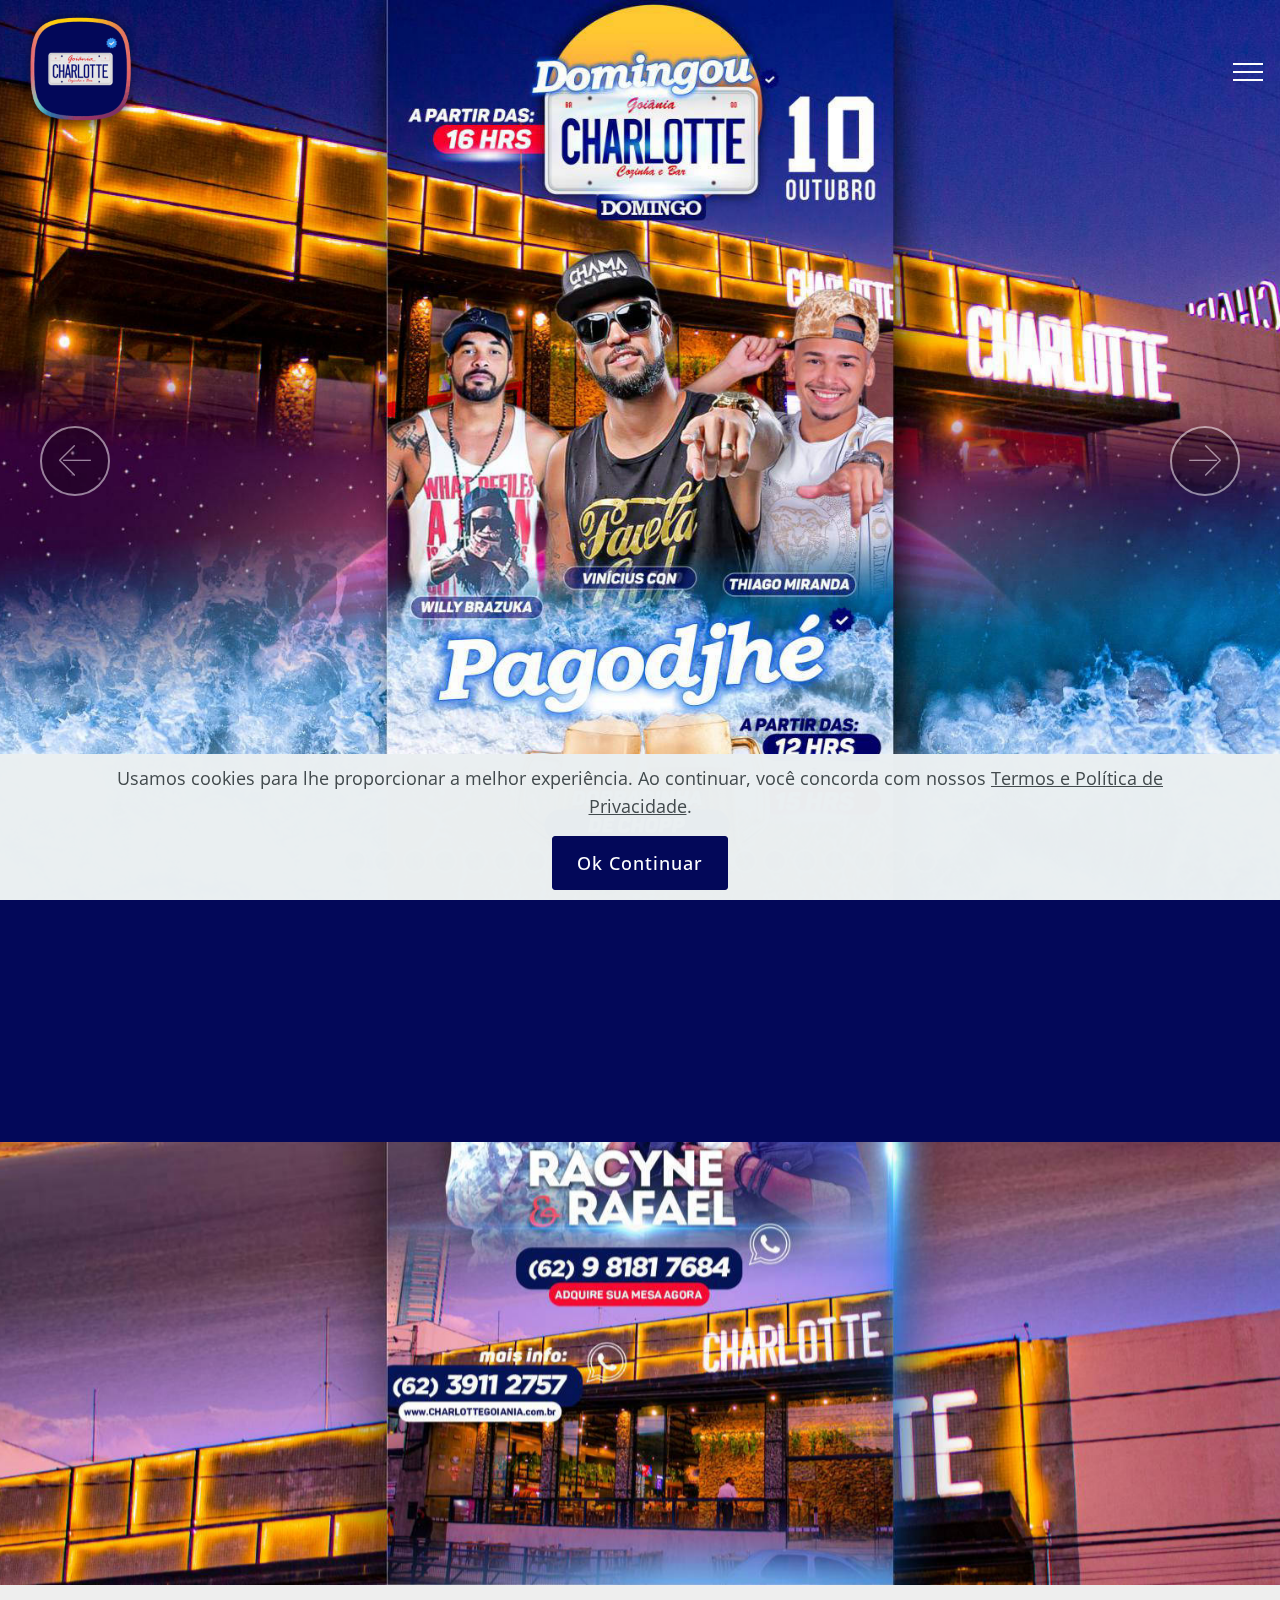
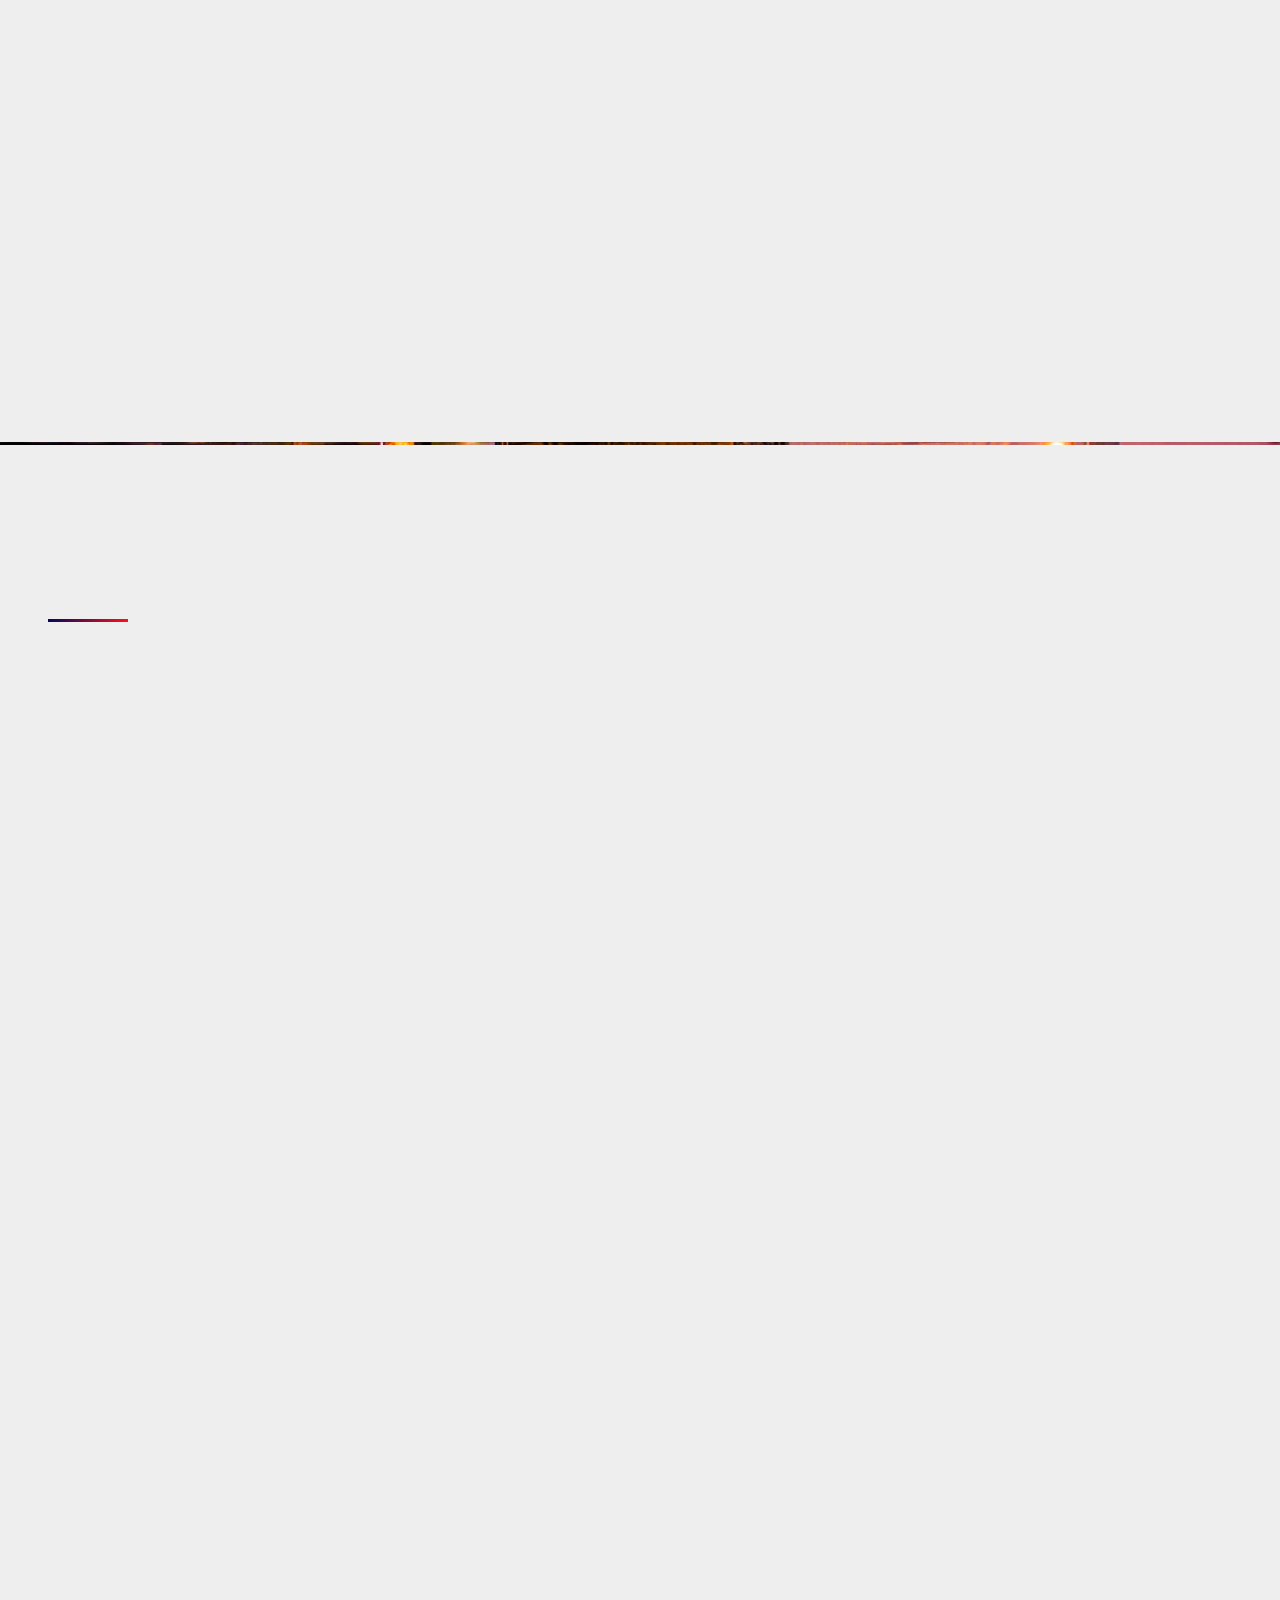
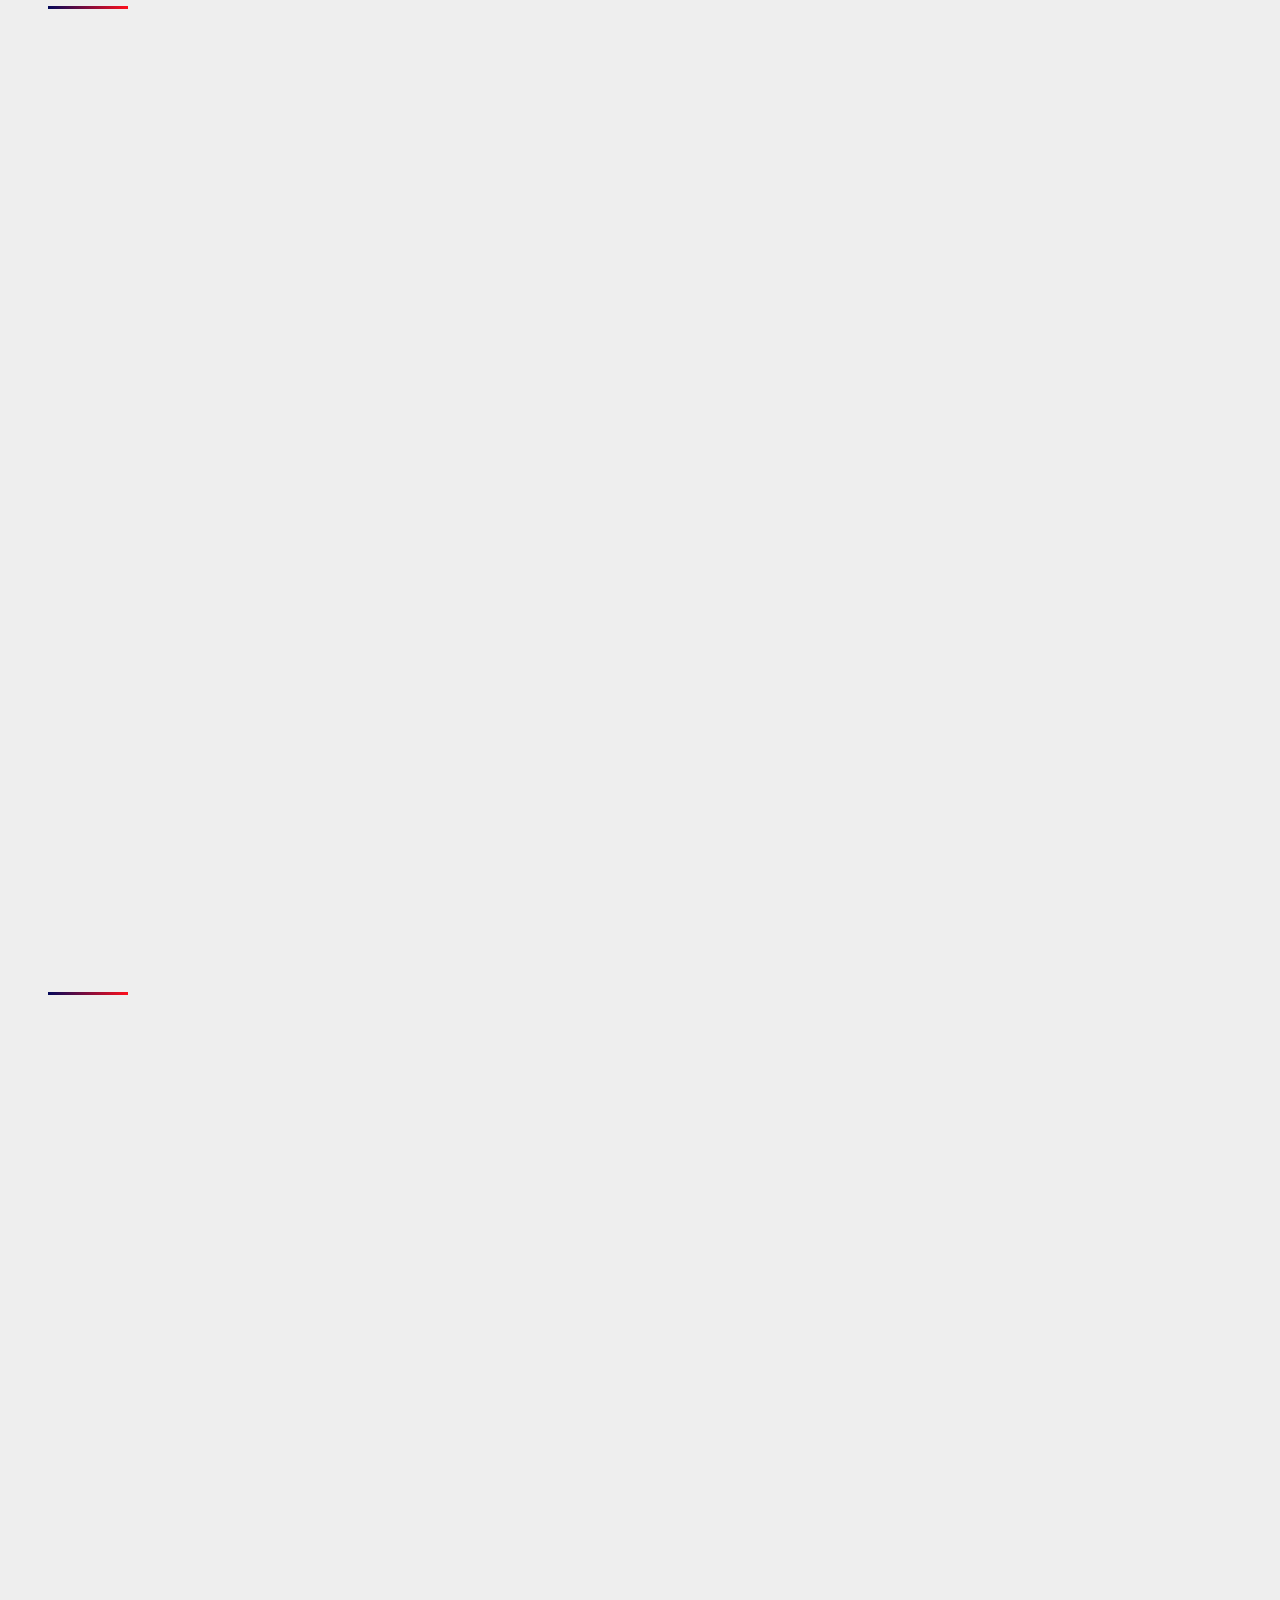
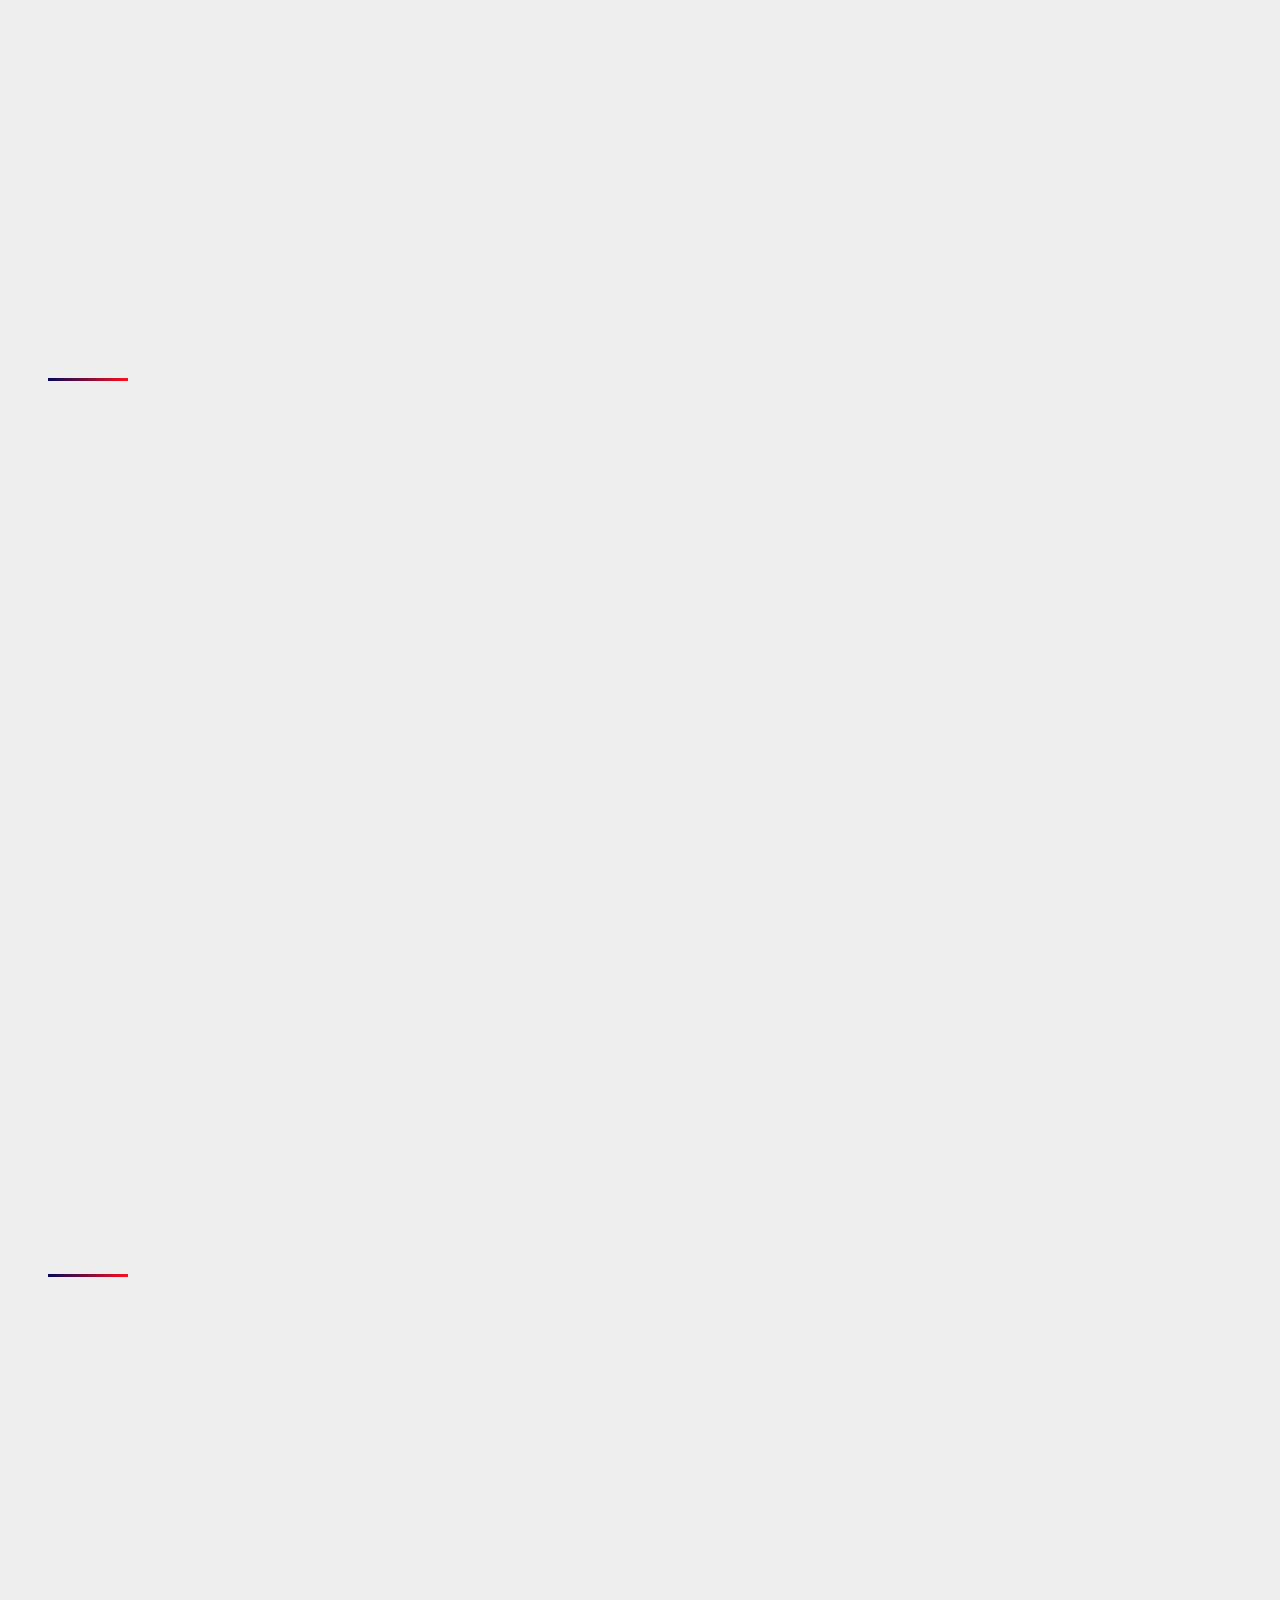
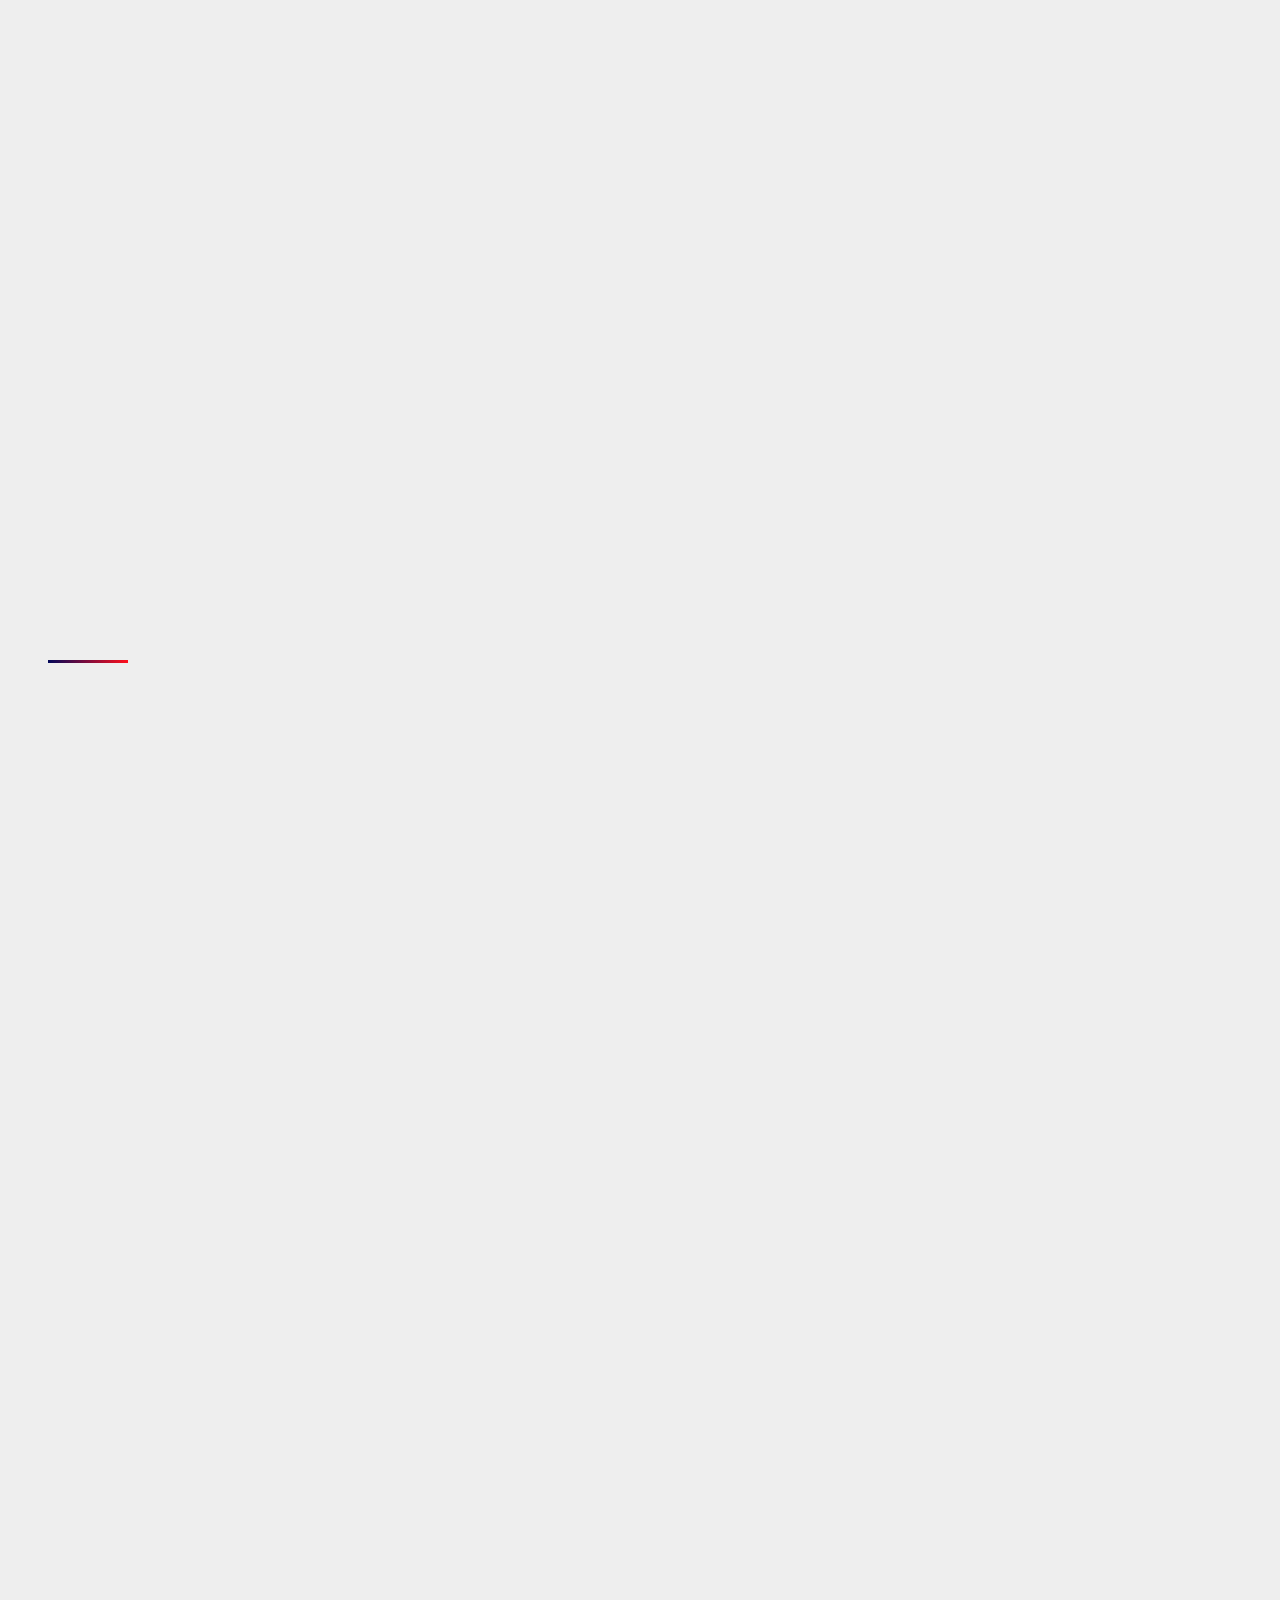
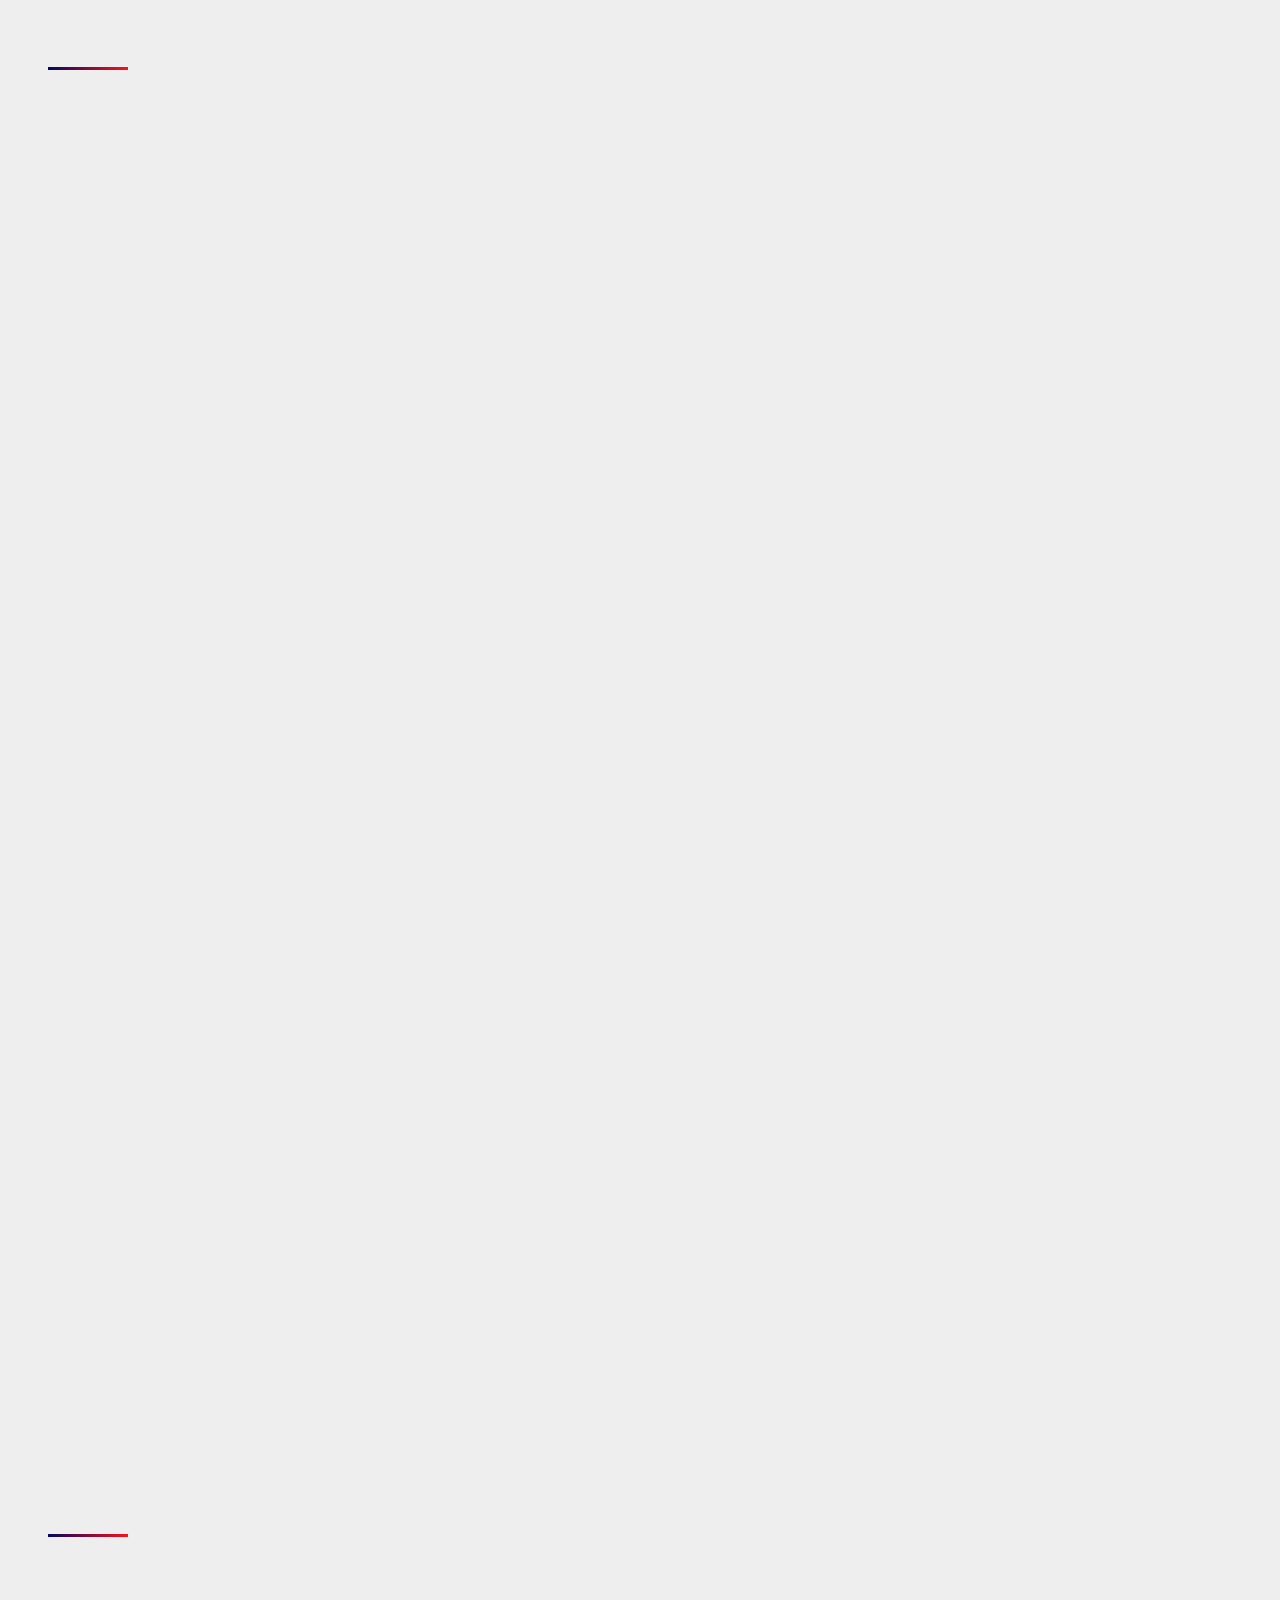
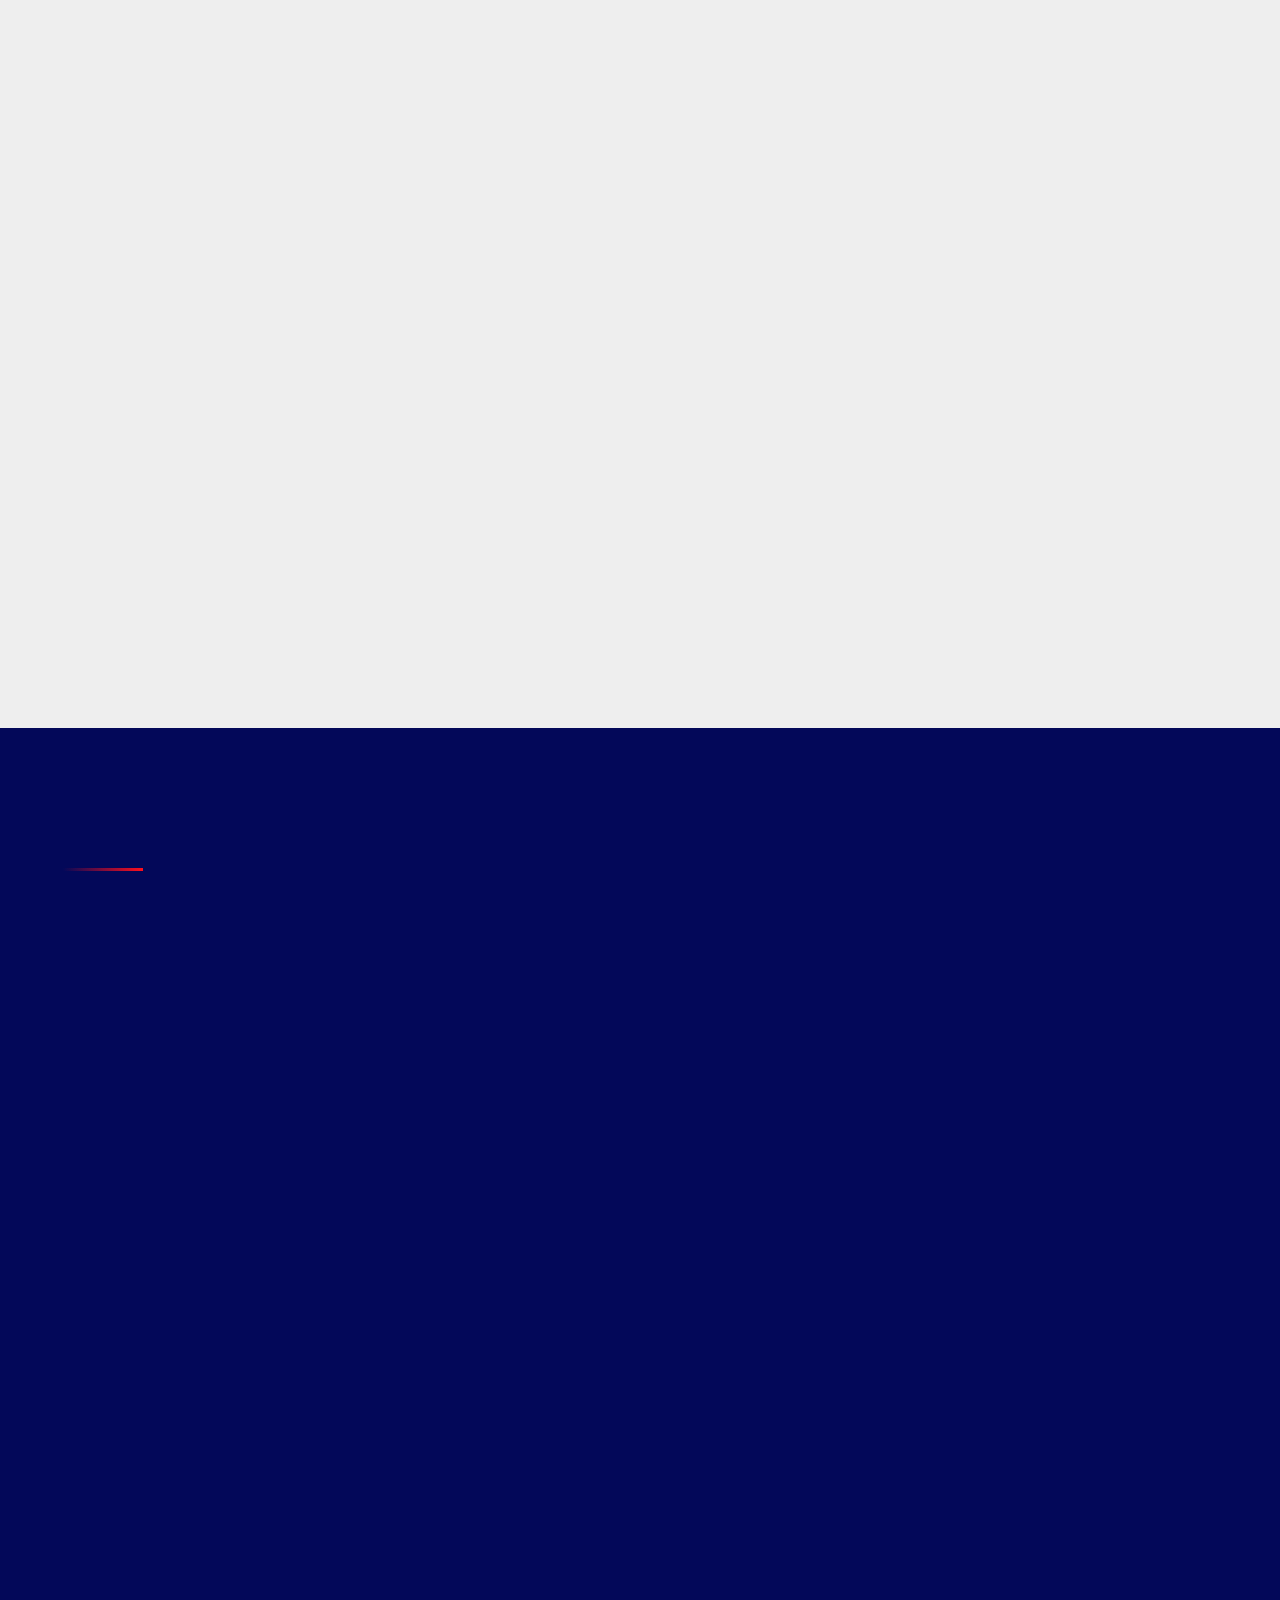
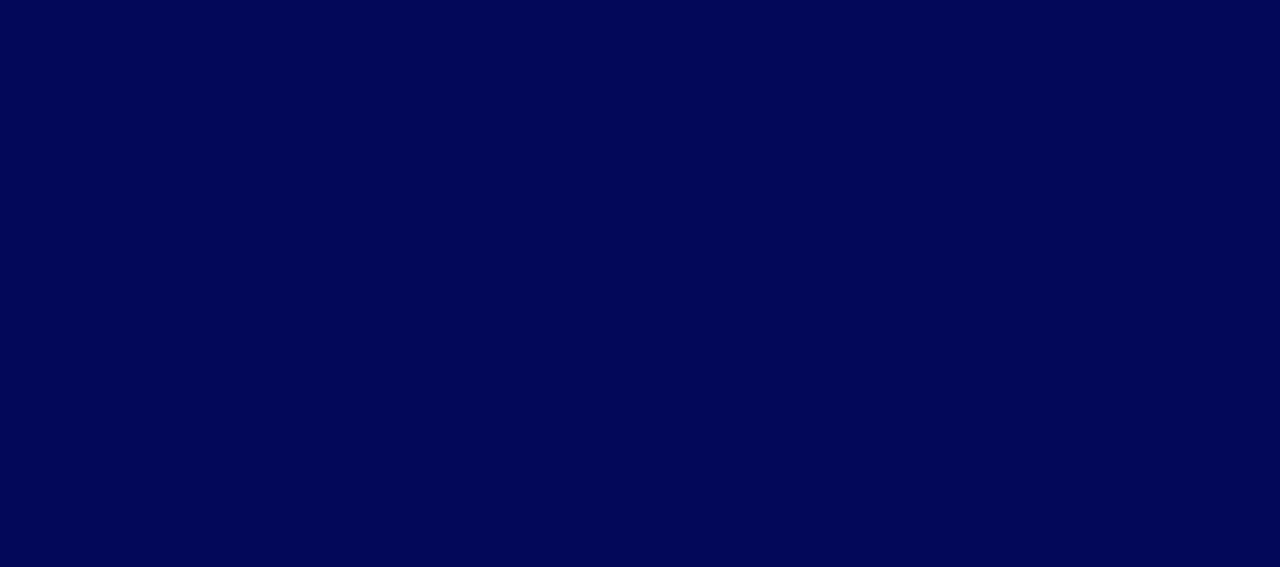
==== commit fd660f24: "up10-10-21" ====
--- a/index.html
+++ b/index.html
@@ -139,7 +139,7 @@
 
     
 
-    <div class="full-screen"><div class="mbr-slider slide carousel" data-keyboard="false" data-bs-keyboard="false" data-ride="carousel" data-bs-ride="carousel" data-interval="3000" data-bs-interval="3000" data-bs-pause="true" data-pause="true"><ol class="carousel-indicators"><li data-app-prevent-settings="" data-target="#slider1-2z" data-bs-target="#slider1-2z" data-slide-to="0" data-bs-slide-to="0"></li><li data-app-prevent-settings="" data-target="#slider1-2z" data-bs-target="#slider1-2z" data-slide-to="1" data-bs-slide-to="1"></li><li data-app-prevent-settings="" data-target="#slider1-2z" data-bs-target="#slider1-2z" data-slide-to="2" data-bs-slide-to="2"></li><li data-app-prevent-settings="" data-target="#slider1-2z" data-bs-target="#slider1-2z" data-slide-to="3" data-bs-slide-to="3"></li><li data-app-prevent-settings="" data-target="#slider1-2z" data-bs-target="#slider1-2z" class=" active" data-slide-to="4" data-bs-slide-to="4"></li><li data-app-prevent-settings="" data-target="#slider1-2z" data-bs-target="#slider1-2z" data-slide-to="5" data-bs-slide-to="5"></li><li data-app-prevent-settings="" data-target="#slider1-2z" data-bs-target="#slider1-2z" data-slide-to="6" data-bs-slide-to="6"></li><li data-app-prevent-settings="" data-target="#slider1-2z" data-bs-target="#slider1-2z" data-slide-to="7" data-bs-slide-to="7"></li><li data-app-prevent-settings="" data-target="#slider1-2z" data-bs-target="#slider1-2z" data-slide-to="8" data-bs-slide-to="8"></li><li data-app-prevent-settings="" data-target="#slider1-2z" data-bs-target="#slider1-2z" data-slide-to="9" data-bs-slide-to="9"></li><li data-app-prevent-settings="" data-target="#slider1-2z" data-bs-target="#slider1-2z" data-slide-to="10" data-bs-slide-to="10"></li><li data-app-prevent-settings="" data-target="#slider1-2z" data-bs-target="#slider1-2z" data-slide-to="11" data-bs-slide-to="11"></li><li data-app-prevent-settings="" data-target="#slider1-2z" data-bs-target="#slider1-2z" data-slide-to="12" data-bs-slide-to="12"></li><li data-app-prevent-settings="" data-target="#slider1-2z" data-bs-target="#slider1-2z" data-slide-to="13" data-bs-slide-to="13"></li><li data-app-prevent-settings="" data-target="#slider1-2z" data-bs-target="#slider1-2z" data-slide-to="14" data-bs-slide-to="14"></li><li data-app-prevent-settings="" data-target="#slider1-2z" data-bs-target="#slider1-2z" data-slide-to="15" data-bs-slide-to="15"></li><li data-app-prevent-settings="" data-target="#slider1-2z" data-bs-target="#slider1-2z" data-slide-to="16" data-bs-slide-to="16"></li><li data-app-prevent-settings="" data-target="#slider1-2z" data-bs-target="#slider1-2z" data-slide-to="17" data-bs-slide-to="17"></li><li data-app-prevent-settings="" data-target="#slider1-2z" data-bs-target="#slider1-2z" data-slide-to="18" data-bs-slide-to="18"></li><li data-app-prevent-settings="" data-target="#slider1-2z" data-bs-target="#slider1-2z" data-slide-to="19" data-bs-slide-to="19"></li></ol><div class="carousel-inner" role="listbox"><div class="carousel-item slider-fullscreen-image" data-bg-video-slide="false" style="background-image: url(assets/images/02-top-sex-15-out-racyne-e-rafael-19hrs-1920x1066.jpg);"><div class="container container-slide"><div class="image_wrapper"><img src="assets/images/02-top-sex-15-out-racyne-e-rafael-19hrs-1920x1066.jpg" title="SLIDER DE TELA CHEIA"><div class="carousel-caption justify-content-center"><div class="col-10 align-center"><h2 class="mbr-fonts-style display-1"><br><br><br><br><br><br><br></h2></div></div></div></div></div><div class="carousel-item slider-fullscreen-image" data-bg-video-slide="false" style="background-image: url(assets/images/frente-ch-3-1440x800.jpg);"><div class="container container-slide"><div class="image_wrapper"><img src="assets/images/frente-ch-3-1440x800.jpg" title="SLIDER DE TELA CHEIA"><div class="carousel-caption justify-content-center"><div class="col-10 align-center"></div></div></div></div></div><div class="carousel-item slider-fullscreen-image" data-bg-video-slide="false" style="background-image: url(assets/images/top-05-ter-out-camila-e-thiago-bday-charlotte-e-amigos-1920x1066.jpg);"><div class="container container-slide"><div class="image_wrapper"><img src="assets/images/top-05-ter-out-camila-e-thiago-bday-charlotte-e-amigos-1920x1066.jpg" title="SLIDER DE TELA CHEIA"><div class="carousel-caption justify-content-center"><div class="col-10 align-center"><h2 class="mbr-fonts-style display-1"><br><br><br><br><br><br><br></h2></div></div></div></div></div><div class="carousel-item slider-fullscreen-image" data-bg-video-slide="false" style="background-image: url(assets/images/top-quart-06-out-maycon-e-alexandre-19hrs-1920x1067.jpg);"><div class="container container-slide"><div class="image_wrapper"><img src="assets/images/top-quart-06-out-maycon-e-alexandre-19hrs-1920x1067.jpg" title="SLIDER DE TELA CHEIA"><div class="carousel-caption justify-content-center"><div class="col-10 align-center"><h2 class="mbr-fonts-style display-1"><br><br><br><br><br><br><br></h2></div></div></div></div></div><div class="carousel-item slider-fullscreen-image active" data-bg-video-slide="false" style="background-image: url(assets/images/top-07-out-quinta-diogo-e-menegatti-19hrs-1920x1066.jpg);"><div class="container container-slide"><div class="image_wrapper"><img src="assets/images/top-07-out-quinta-diogo-e-menegatti-19hrs-1920x1066.jpg" title="SLIDER DE TELA CHEIA"><div class="carousel-caption justify-content-center"><div class="col-10 align-center"><h2 class="mbr-fonts-style display-1"><br><br><br><br><br><br><br></h2></div></div></div></div></div><div class="carousel-item slider-fullscreen-image" data-bg-video-slide="false" style="background-image: url(assets/images/top-dobradinha-chopp-terca-a-quinta-1440x800.jpg);"><div class="container container-slide"><div class="image_wrapper"><img src="assets/images/top-dobradinha-chopp-terca-a-quinta-1440x800.jpg" title="SLIDER DE TELA CHEIA"><div class="carousel-caption justify-content-center"><div class="col-10 align-center"></div></div></div></div></div><div class="carousel-item slider-fullscreen-image" data-bg-video-slide="false" style="background-image: url(assets/images/top-sem-data-sexta-executivadobradinha-de-chopp-1440x800.jpg);"><div class="container container-slide"><div class="image_wrapper"><img src="assets/images/top-sem-data-sexta-executivadobradinha-de-chopp-1440x800.jpg" title="SLIDER DE TELA CHEIA"><div class="carousel-caption justify-content-center"><div class="col-10 align-center"></div></div></div></div></div><div class="carousel-item slider-fullscreen-image" data-bg-video-slide="false" style="background-image: url(assets/images/top-08sex-out-marcelo-martins-e-pedro-ivo-e-rafael-19hrs-1920x1066.jpg);"><div class="container container-slide"><div class="image_wrapper"><img src="assets/images/top-08sex-out-marcelo-martins-e-pedro-ivo-e-rafael-19hrs-1920x1066.jpg" title="SLIDER DE TELA CHEIA"><div class="carousel-caption justify-content-center"><div class="col-10 align-center"><h2 class="mbr-fonts-style display-1"><br><br><br><br><br><br><br></h2></div></div></div></div></div><div class="carousel-item slider-fullscreen-image" data-bg-video-slide="false" style="background-image: url(assets/images/top-09sab-out-levemente-sensual-feijoada-charlotte-14hrs-1920x1066.jpg);"><div class="container container-slide"><div class="image_wrapper"><img src="assets/images/top-09sab-out-levemente-sensual-feijoada-charlotte-14hrs-1920x1066.jpg" title="SLIDER DE TELA CHEIA"><div class="carousel-caption justify-content-center"><div class="col-10 align-center"><h2 class="mbr-fonts-style display-1"><br><br><br><br><br><br><br></h2></div></div></div></div></div><div class="carousel-item slider-fullscreen-image" data-bg-video-slide="false" style="background-image: url(assets/images/feijoada-ifood-1440x800.jpg);"><div class="container container-slide"><div class="image_wrapper"><img src="assets/images/feijoada-ifood-1440x800.jpg" title="SLIDER DE TELA CHEIA"><div class="carousel-caption justify-content-center"><div class="col-10 align-center"></div></div></div></div></div><div class="carousel-item slider-fullscreen-image" data-bg-video-slide="false" style="background-image: url(assets/images/top-sab-lucas-e-ivan-e-diego-e-leonardo-19hrs-1920x1066.jpg);"><div class="container container-slide"><div class="image_wrapper"><img src="assets/images/top-sab-lucas-e-ivan-e-diego-e-leonardo-19hrs-1920x1066.jpg" title="SLIDER DE TELA CHEIA"><div class="carousel-caption justify-content-center"><div class="col-10 align-center"><h2 class="mbr-fonts-style display-1"><br><br><br><br><br><br><br></h2></div></div></div></div></div><div class="carousel-item slider-fullscreen-image" data-bg-video-slide="false" style="background-image: url(assets/images/top-domingou-10-out-pagodjhe-16hrs-1920x1066.jpg);"><div class="container container-slide"><div class="image_wrapper"><img src="assets/images/top-domingou-10-out-pagodjhe-16hrs-1920x1066.jpg" title="SLIDER DE TELA CHEIA"><div class="carousel-caption justify-content-center"><div class="col-10 align-center"><h2 class="mbr-fonts-style display-1"><br><br><br><br><br><br><br></h2></div></div></div></div></div><div class="carousel-item slider-fullscreen-image" data-bg-video-slide="false" style="background-image: url(assets/images/top-dj-almy-domingou-10-out-charlotte-1920x1066.jpg);"><div class="container container-slide"><div class="image_wrapper"><img src="assets/images/top-dj-almy-domingou-10-out-charlotte-1920x1066.jpg" title="SLIDER DE TELA CHEIA"><div class="carousel-caption justify-content-center"><div class="col-10 align-center"><h2 class="mbr-fonts-style display-1"><br><br><br><br><br><br><br></h2></div></div></div></div></div><div class="carousel-item slider-fullscreen-image" data-bg-video-slide="false" style="background-image: url(assets/images/top-almoco-domingo-27-06-21-1440x800.jpg);"><div class="container container-slide"><div class="image_wrapper"><img src="assets/images/top-almoco-domingo-27-06-21-1440x800.jpg" title="SLIDER DE TELA CHEIA"><div class="carousel-caption justify-content-center"><div class="col-10 align-center"></div></div></div></div></div><div class="carousel-item slider-fullscreen-image" data-bg-video-slide="false" style="background-image: url(assets/images/top-almoco-domingo-20-06-21-1440x800.jpg);"><div class="container container-slide"><div class="image_wrapper"><img src="assets/images/top-almoco-domingo-20-06-21-1440x800.jpg" title="SLIDER DE TELA CHEIA"><div class="carousel-caption justify-content-center"><div class="col-10 align-center"></div></div></div></div></div><div class="carousel-item slider-fullscreen-image" data-bg-video-slide="false" style="background-image: url(assets/images/ifood-1440x800.jpg);"><div class="container container-slide"><div class="image_wrapper"><img src="assets/images/ifood-1440x800.jpg" title="SLIDER DE TELA CHEIA"><div class="carousel-caption justify-content-center"><div class="col-10 align-center"><h2 class="mbr-fonts-style display-1"><br><br><br><br><br><br><br></h2></div></div></div></div></div><div class="carousel-item slider-fullscreen-image" data-bg-video-slide="false" style="background-image: url(assets/images/top-mini-hamburguers-1440x800.jpg);"><div class="container container-slide"><div class="image_wrapper"><img src="assets/images/top-mini-hamburguers-1440x800.jpg" title="SLIDER DE TELA CHEIA"><div class="carousel-caption justify-content-center"><div class="col-10 align-center"></div></div></div></div></div><div class="carousel-item slider-fullscreen-image" data-bg-video-slide="false" style="background-image: url(assets/images/top-bolinho-de-arroz-1440x800.jpg);"><div class="container container-slide"><div class="image_wrapper"><img src="assets/images/top-bolinho-de-arroz-1440x800.jpg" title="SLIDER DE TELA CHEIA"><div class="carousel-caption justify-content-center"><div class="col-10 align-center"></div></div></div></div></div><div class="carousel-item slider-fullscreen-image" data-bg-video-slide="false" style="background-image: url(assets/images/top-almoo-domingo-3-1440x800.jpg);"><div class="container container-slide"><div class="image_wrapper"><img src="assets/images/top-almoo-domingo-3-1440x800.jpg" title="SLIDER DE TELA CHEIA"><div class="carousel-caption justify-content-center"><div class="col-10 align-center"></div></div></div></div></div><div class="carousel-item slider-fullscreen-image" data-bg-video-slide="false" style="background-image: url(assets/images/top-mini-pasteis-1441x801.jpg);"><div class="container container-slide"><div class="image_wrapper"><img src="assets/images/top-mini-pasteis-1441x801.jpg" title="SLIDER DE TELA CHEIA"><div class="carousel-caption justify-content-center"><div class="col-10 align-center"></div></div></div></div></div></div><a data-app-prevent-settings="" class="carousel-control carousel-control-prev" role="button" data-slide="prev" data-bs-slide="prev" href="#slider1-2z"><span aria-hidden="true" class="mbri-left mbr-iconfont"></span><span class="sr-only visually-hidden">Previous</span></a><a data-app-prevent-settings="" class="carousel-control carousel-control-next" role="button" data-slide="prev" data-bs-slide="next" href="#slider1-2z"><span aria-hidden="true" class="mbri-right mbr-iconfont"></span><span class="sr-only visually-hidden">Next</span></a></div></div>
+    <div class="full-screen"><div class="mbr-slider slide carousel" data-keyboard="false" data-bs-keyboard="false" data-ride="carousel" data-bs-ride="carousel" data-interval="3000" data-bs-interval="3000" data-bs-pause="true" data-pause="true"><ol class="carousel-indicators"><li data-app-prevent-settings="" data-target="#slider1-2z" data-bs-target="#slider1-2z" data-slide-to="0" data-bs-slide-to="0"></li><li data-app-prevent-settings="" data-target="#slider1-2z" data-bs-target="#slider1-2z" data-slide-to="1" data-bs-slide-to="1"></li><li data-app-prevent-settings="" data-target="#slider1-2z" data-bs-target="#slider1-2z" data-slide-to="2" data-bs-slide-to="2"></li><li data-app-prevent-settings="" data-target="#slider1-2z" data-bs-target="#slider1-2z" data-slide-to="3" data-bs-slide-to="3"></li><li data-app-prevent-settings="" data-target="#slider1-2z" data-bs-target="#slider1-2z" data-slide-to="4" data-bs-slide-to="4"></li><li data-app-prevent-settings="" data-target="#slider1-2z" data-bs-target="#slider1-2z" data-slide-to="5" data-bs-slide-to="5"></li><li data-app-prevent-settings="" data-target="#slider1-2z" data-bs-target="#slider1-2z" data-slide-to="6" data-bs-slide-to="6"></li><li data-app-prevent-settings="" data-target="#slider1-2z" data-bs-target="#slider1-2z" data-slide-to="7" data-bs-slide-to="7"></li><li data-app-prevent-settings="" data-target="#slider1-2z" data-bs-target="#slider1-2z" data-slide-to="8" data-bs-slide-to="8"></li><li data-app-prevent-settings="" data-target="#slider1-2z" data-bs-target="#slider1-2z" data-slide-to="9" data-bs-slide-to="9"></li><li data-app-prevent-settings="" data-target="#slider1-2z" data-bs-target="#slider1-2z" data-slide-to="10" data-bs-slide-to="10"></li><li data-app-prevent-settings="" data-target="#slider1-2z" data-bs-target="#slider1-2z" class=" active" data-slide-to="11" data-bs-slide-to="11"></li><li data-app-prevent-settings="" data-target="#slider1-2z" data-bs-target="#slider1-2z" data-slide-to="12" data-bs-slide-to="12"></li><li data-app-prevent-settings="" data-target="#slider1-2z" data-bs-target="#slider1-2z" data-slide-to="13" data-bs-slide-to="13"></li><li data-app-prevent-settings="" data-target="#slider1-2z" data-bs-target="#slider1-2z" data-slide-to="14" data-bs-slide-to="14"></li><li data-app-prevent-settings="" data-target="#slider1-2z" data-bs-target="#slider1-2z" data-slide-to="15" data-bs-slide-to="15"></li><li data-app-prevent-settings="" data-target="#slider1-2z" data-bs-target="#slider1-2z" data-slide-to="16" data-bs-slide-to="16"></li><li data-app-prevent-settings="" data-target="#slider1-2z" data-bs-target="#slider1-2z" data-slide-to="17" data-bs-slide-to="17"></li><li data-app-prevent-settings="" data-target="#slider1-2z" data-bs-target="#slider1-2z" data-slide-to="18" data-bs-slide-to="18"></li><li data-app-prevent-settings="" data-target="#slider1-2z" data-bs-target="#slider1-2z" data-slide-to="19" data-bs-slide-to="19"></li></ol><div class="carousel-inner" role="listbox"><div class="carousel-item slider-fullscreen-image" data-bg-video-slide="false" style="background-image: url(assets/images/02-top-sex-15-out-racyne-e-rafael-19hrs-1920x1066.jpg);"><div class="container container-slide"><div class="image_wrapper"><img src="assets/images/02-top-sex-15-out-racyne-e-rafael-19hrs-1920x1066.jpg" title="SLIDER DE TELA CHEIA"><div class="carousel-caption justify-content-center"><div class="col-10 align-center"><h2 class="mbr-fonts-style display-1"><br><br><br><br><br><br><br></h2></div></div></div></div></div><div class="carousel-item slider-fullscreen-image" data-bg-video-slide="false" style="background-image: url(assets/images/frente-ch-3-1440x800.jpg);"><div class="container container-slide"><div class="image_wrapper"><img src="assets/images/frente-ch-3-1440x800.jpg" title="SLIDER DE TELA CHEIA"><div class="carousel-caption justify-content-center"><div class="col-10 align-center"></div></div></div></div></div><div class="carousel-item slider-fullscreen-image" data-bg-video-slide="false" style="background-image: url(assets/images/top-05-ter-out-camila-e-thiago-bday-charlotte-e-amigos-1920x1066.jpg);"><div class="container container-slide"><div class="image_wrapper"><img src="assets/images/top-05-ter-out-camila-e-thiago-bday-charlotte-e-amigos-1920x1066.jpg" title="SLIDER DE TELA CHEIA"><div class="carousel-caption justify-content-center"><div class="col-10 align-center"><h2 class="mbr-fonts-style display-1"><br><br><br><br><br><br><br></h2></div></div></div></div></div><div class="carousel-item slider-fullscreen-image" data-bg-video-slide="false" style="background-image: url(assets/images/top-quart-06-out-maycon-e-alexandre-19hrs-1920x1067.jpg);"><div class="container container-slide"><div class="image_wrapper"><img src="assets/images/top-quart-06-out-maycon-e-alexandre-19hrs-1920x1067.jpg" title="SLIDER DE TELA CHEIA"><div class="carousel-caption justify-content-center"><div class="col-10 align-center"><h2 class="mbr-fonts-style display-1"><br><br><br><br><br><br><br></h2></div></div></div></div></div><div class="carousel-item slider-fullscreen-image" data-bg-video-slide="false" style="background-image: url(assets/images/top-07-out-quinta-diogo-e-menegatti-19hrs-1920x1066.jpg);"><div class="container container-slide"><div class="image_wrapper"><img src="assets/images/top-07-out-quinta-diogo-e-menegatti-19hrs-1920x1066.jpg" title="SLIDER DE TELA CHEIA"><div class="carousel-caption justify-content-center"><div class="col-10 align-center"><h2 class="mbr-fonts-style display-1"><br><br><br><br><br><br><br></h2></div></div></div></div></div><div class="carousel-item slider-fullscreen-image" data-bg-video-slide="false" style="background-image: url(assets/images/top-dobradinha-chopp-terca-a-quinta-1440x800.jpg);"><div class="container container-slide"><div class="image_wrapper"><img src="assets/images/top-dobradinha-chopp-terca-a-quinta-1440x800.jpg" title="SLIDER DE TELA CHEIA"><div class="carousel-caption justify-content-center"><div class="col-10 align-center"></div></div></div></div></div><div class="carousel-item slider-fullscreen-image" data-bg-video-slide="false" style="background-image: url(assets/images/top-sem-data-sexta-executivadobradinha-de-chopp-1440x800.jpg);"><div class="container container-slide"><div class="image_wrapper"><img src="assets/images/top-sem-data-sexta-executivadobradinha-de-chopp-1440x800.jpg" title="SLIDER DE TELA CHEIA"><div class="carousel-caption justify-content-center"><div class="col-10 align-center"></div></div></div></div></div><div class="carousel-item slider-fullscreen-image" data-bg-video-slide="false" style="background-image: url(assets/images/top-08sex-out-marcelo-martins-e-pedro-ivo-e-rafael-19hrs-1920x1066.jpg);"><div class="container container-slide"><div class="image_wrapper"><img src="assets/images/top-08sex-out-marcelo-martins-e-pedro-ivo-e-rafael-19hrs-1920x1066.jpg" title="SLIDER DE TELA CHEIA"><div class="carousel-caption justify-content-center"><div class="col-10 align-center"><h2 class="mbr-fonts-style display-1"><br><br><br><br><br><br><br></h2></div></div></div></div></div><div class="carousel-item slider-fullscreen-image" data-bg-video-slide="false" style="background-image: url(assets/images/top-09sab-out-levemente-sensual-feijoada-charlotte-14hrs-1920x1066.jpg);"><div class="container container-slide"><div class="image_wrapper"><img src="assets/images/top-09sab-out-levemente-sensual-feijoada-charlotte-14hrs-1920x1066.jpg" title="SLIDER DE TELA CHEIA"><div class="carousel-caption justify-content-center"><div class="col-10 align-center"><h2 class="mbr-fonts-style display-1"><br><br><br><br><br><br><br></h2></div></div></div></div></div><div class="carousel-item slider-fullscreen-image" data-bg-video-slide="false" style="background-image: url(assets/images/feijoada-ifood-1440x800.jpg);"><div class="container container-slide"><div class="image_wrapper"><img src="assets/images/feijoada-ifood-1440x800.jpg" title="SLIDER DE TELA CHEIA"><div class="carousel-caption justify-content-center"><div class="col-10 align-center"></div></div></div></div></div><div class="carousel-item slider-fullscreen-image" data-bg-video-slide="false" style="background-image: url(assets/images/top-sab-lucas-e-ivan-e-diego-e-leonardo-19hrs-1920x1066.jpg);"><div class="container container-slide"><div class="image_wrapper"><img src="assets/images/top-sab-lucas-e-ivan-e-diego-e-leonardo-19hrs-1920x1066.jpg" title="SLIDER DE TELA CHEIA"><div class="carousel-caption justify-content-center"><div class="col-10 align-center"><h2 class="mbr-fonts-style display-1"><br><br><br><br><br><br><br></h2></div></div></div></div></div><div class="carousel-item slider-fullscreen-image active" data-bg-video-slide="false" style="background-image: url(assets/images/02-vs-top-domingou-10-out-pagodjhe-16hrs-1920x1066.jpg);"><div class="container container-slide"><div class="image_wrapper"><img src="assets/images/02-vs-top-domingou-10-out-pagodjhe-16hrs-1920x1066.jpg" title="SLIDER DE TELA CHEIA"><div class="carousel-caption justify-content-center"><div class="col-10 align-center"><h2 class="mbr-fonts-style display-1"><br><br><br><br><br><br><br></h2></div></div></div></div></div><div class="carousel-item slider-fullscreen-image" data-bg-video-slide="false" style="background-image: url(assets/images/02-vs-top-dj-almy-domingou-10-out-charlotte-1920x1066.jpg);"><div class="container container-slide"><div class="image_wrapper"><img src="assets/images/02-vs-top-dj-almy-domingou-10-out-charlotte-1920x1066.jpg" title="SLIDER DE TELA CHEIA"><div class="carousel-caption justify-content-center"><div class="col-10 align-center"><h2 class="mbr-fonts-style display-1"><br><br><br><br><br><br><br></h2></div></div></div></div></div><div class="carousel-item slider-fullscreen-image" data-bg-video-slide="false" style="background-image: url(assets/images/top-almoco-domingo-27-06-21-1440x800.jpg);"><div class="container container-slide"><div class="image_wrapper"><img src="assets/images/top-almoco-domingo-27-06-21-1440x800.jpg" title="SLIDER DE TELA CHEIA"><div class="carousel-caption justify-content-center"><div class="col-10 align-center"></div></div></div></div></div><div class="carousel-item slider-fullscreen-image" data-bg-video-slide="false" style="background-image: url(assets/images/top-almoco-domingo-20-06-21-1440x800.jpg);"><div class="container container-slide"><div class="image_wrapper"><img src="assets/images/top-almoco-domingo-20-06-21-1440x800.jpg" title="SLIDER DE TELA CHEIA"><div class="carousel-caption justify-content-center"><div class="col-10 align-center"></div></div></div></div></div><div class="carousel-item slider-fullscreen-image" data-bg-video-slide="false" style="background-image: url(assets/images/ifood-1440x800.jpg);"><div class="container container-slide"><div class="image_wrapper"><img src="assets/images/ifood-1440x800.jpg" title="SLIDER DE TELA CHEIA"><div class="carousel-caption justify-content-center"><div class="col-10 align-center"><h2 class="mbr-fonts-style display-1"><br><br><br><br><br><br><br></h2></div></div></div></div></div><div class="carousel-item slider-fullscreen-image" data-bg-video-slide="false" style="background-image: url(assets/images/top-mini-hamburguers-1440x800.jpg);"><div class="container container-slide"><div class="image_wrapper"><img src="assets/images/top-mini-hamburguers-1440x800.jpg" title="SLIDER DE TELA CHEIA"><div class="carousel-caption justify-content-center"><div class="col-10 align-center"></div></div></div></div></div><div class="carousel-item slider-fullscreen-image" data-bg-video-slide="false" style="background-image: url(assets/images/top-bolinho-de-arroz-1440x800.jpg);"><div class="container container-slide"><div class="image_wrapper"><img src="assets/images/top-bolinho-de-arroz-1440x800.jpg" title="SLIDER DE TELA CHEIA"><div class="carousel-caption justify-content-center"><div class="col-10 align-center"></div></div></div></div></div><div class="carousel-item slider-fullscreen-image" data-bg-video-slide="false" style="background-image: url(assets/images/top-almoo-domingo-3-1440x800.jpg);"><div class="container container-slide"><div class="image_wrapper"><img src="assets/images/top-almoo-domingo-3-1440x800.jpg" title="SLIDER DE TELA CHEIA"><div class="carousel-caption justify-content-center"><div class="col-10 align-center"></div></div></div></div></div><div class="carousel-item slider-fullscreen-image" data-bg-video-slide="false" style="background-image: url(assets/images/top-mini-pasteis-1441x801.jpg);"><div class="container container-slide"><div class="image_wrapper"><img src="assets/images/top-mini-pasteis-1441x801.jpg" title="SLIDER DE TELA CHEIA"><div class="carousel-caption justify-content-center"><div class="col-10 align-center"></div></div></div></div></div></div><a data-app-prevent-settings="" class="carousel-control carousel-control-prev" role="button" data-slide="prev" data-bs-slide="prev" href="#slider1-2z"><span aria-hidden="true" class="mbri-left mbr-iconfont"></span><span class="sr-only visually-hidden">Previous</span></a><a data-app-prevent-settings="" class="carousel-control carousel-control-next" role="button" data-slide="prev" data-bs-slide="next" href="#slider1-2z"><span aria-hidden="true" class="mbri-right mbr-iconfont"></span><span class="sr-only visually-hidden">Next</span></a></div></div>
 
 </section>
 
@@ -489,7 +489,7 @@
             <div class="card px-3 py-4 col-12 col-md-6 col-lg-4">
                 <div class="card-wrapper flip-card">
                     <div class="card-img">
-                        <a href="https://menu.charlottegoiania.com.br/produtos/pagodjhe-couvert/"><img src="assets/images/feed-domingou-10-out-pagodjhe-16hrs-792x990.jpg" alt="Pagodjhé" title=""></a>
+                        <a href="https://menu.charlottegoiania.com.br/produtos/pagodjhe-couvert/"><img src="assets/images/02-vs-feed-domingou-10-out-pagodjhe-16hrs-792x990.jpg" alt="Pagodjhé" title=""></a>
                         
                         <div class="img-name mbr-fonts-style mbr-bold mbr-white display-2"></div>
                     </div>
@@ -503,7 +503,7 @@
             <div class="card px-3 py-4 col-12 col-md-6 col-lg-4">
                 <div class="card-wrapper flip-card">
                     <div class="card-img">
-                        <a href="https://menu.charlottegoiania.com.br/produtos/almy-couvert/"><img src="assets/images/feed-dj-almy-domingou-10-out-charlotte-792x990.jpg" alt="ALMY - DJ" title=""></a>
+                        <a href="https://menu.charlottegoiania.com.br/produtos/almy-couvert/"><img src="assets/images/02-vs-feed-dj-almy-domingou-10-out-charlotte-792x990.jpg" alt="ALMY - DJ" title=""></a>
                         
                         <div class="img-name mbr-fonts-style mbr-bold mbr-white display-2"></div>
                     </div>
@@ -806,7 +806,7 @@
                 <h3 class="mbr-fonts-style mbr-offer mbr-white align-left display-4">Deixe seu e-mail abaixo para receber novidades:</h3>
                 <div class="form-wrap" data-form-type="formoid">
                     <!---Formbuilder Form--->
-                    <form action="https://mobirise.eu/" method="POST" class="mbr-form form-with-styler" data-form-title="My Mobirise Form"><input type="hidden" name="email" data-form-email="true" value="41AMBVZNwsYzhv1NpBXZmFizkm4NTQJOnsCO68JhJ5y1k7rVxn31F8rFCyzaRbGWYM2CUuilK7EMIbem+OaMnyVLu18oy98sGhT/+sojLie62Iho32/Wbmv9lHpU8DwC">
+                    <form action="https://mobirise.eu/" method="POST" class="mbr-form form-with-styler" data-form-title="My Mobirise Form"><input type="hidden" name="email" data-form-email="true" value="KJkRSnWxn+790ysQYfV5anlTcjRiQNa4bTD0JjJtZs8mZRaYo+ti4EuuiT1SD1QLNSE/hCcp0FFpM7wDS+nUqvSe70bO+mnq5xZyGY7SBRwV9Z3HrB5gH6n9NOofGycD">
                         <div class="row">
                             <div hidden="hidden" data-form-alert="" class="alert alert-success col-12">Obrigado! recebemos seu e-mail. Retornaremos o mais breve possível para você.</div>
                             <div hidden="hidden" data-form-alert-danger="" class="alert alert-danger col-12">
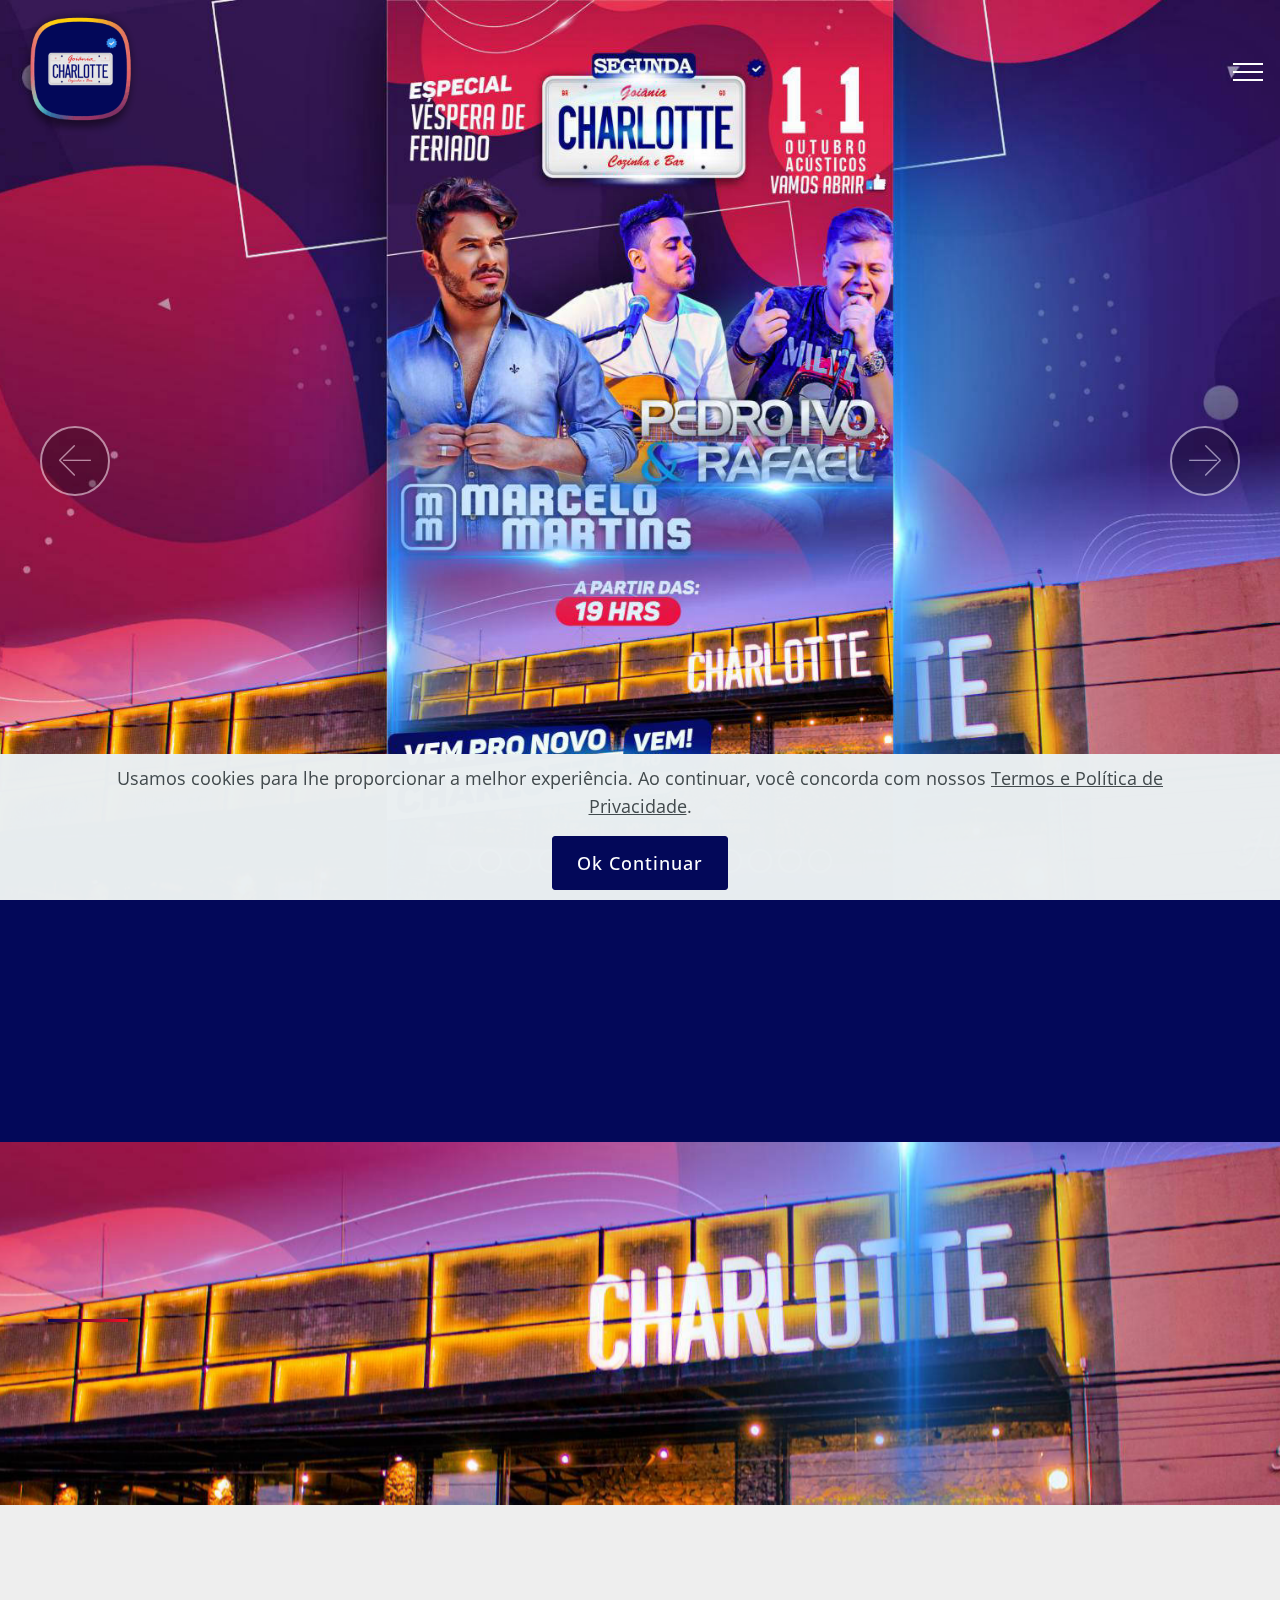
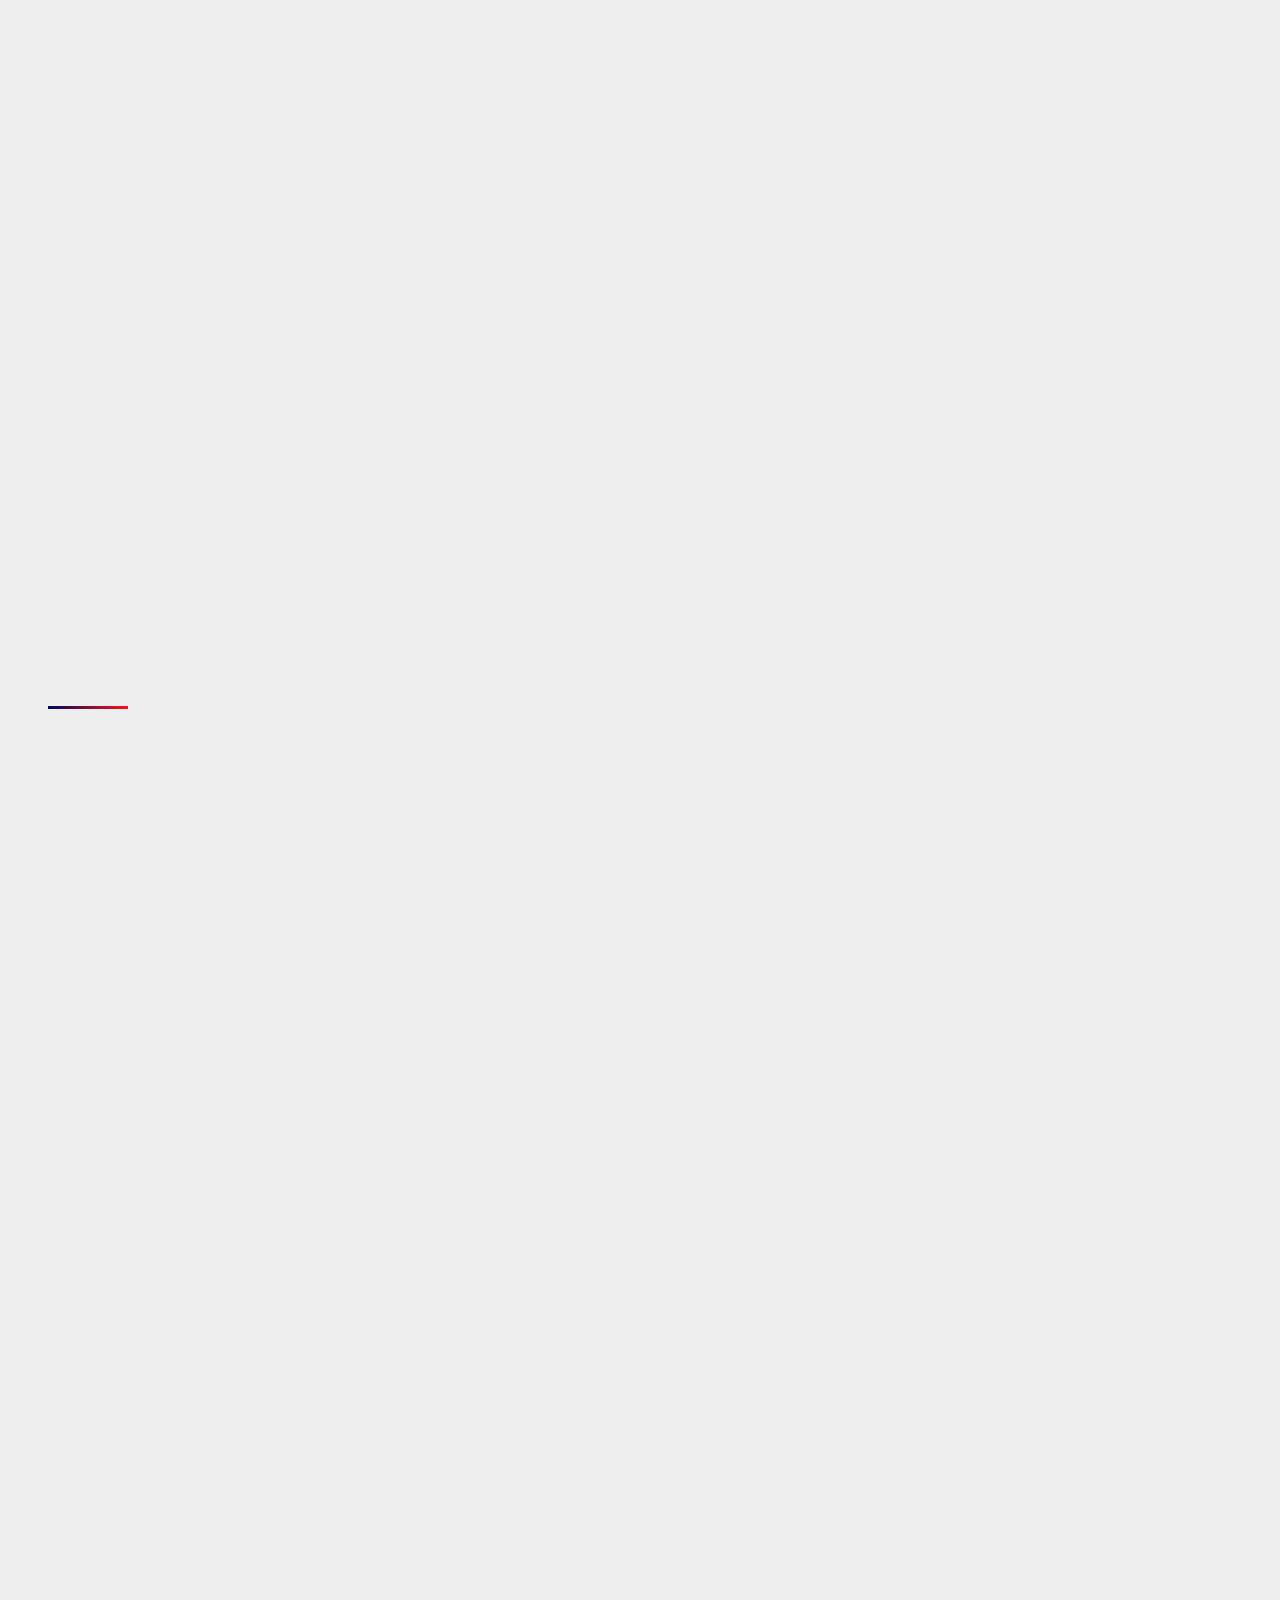
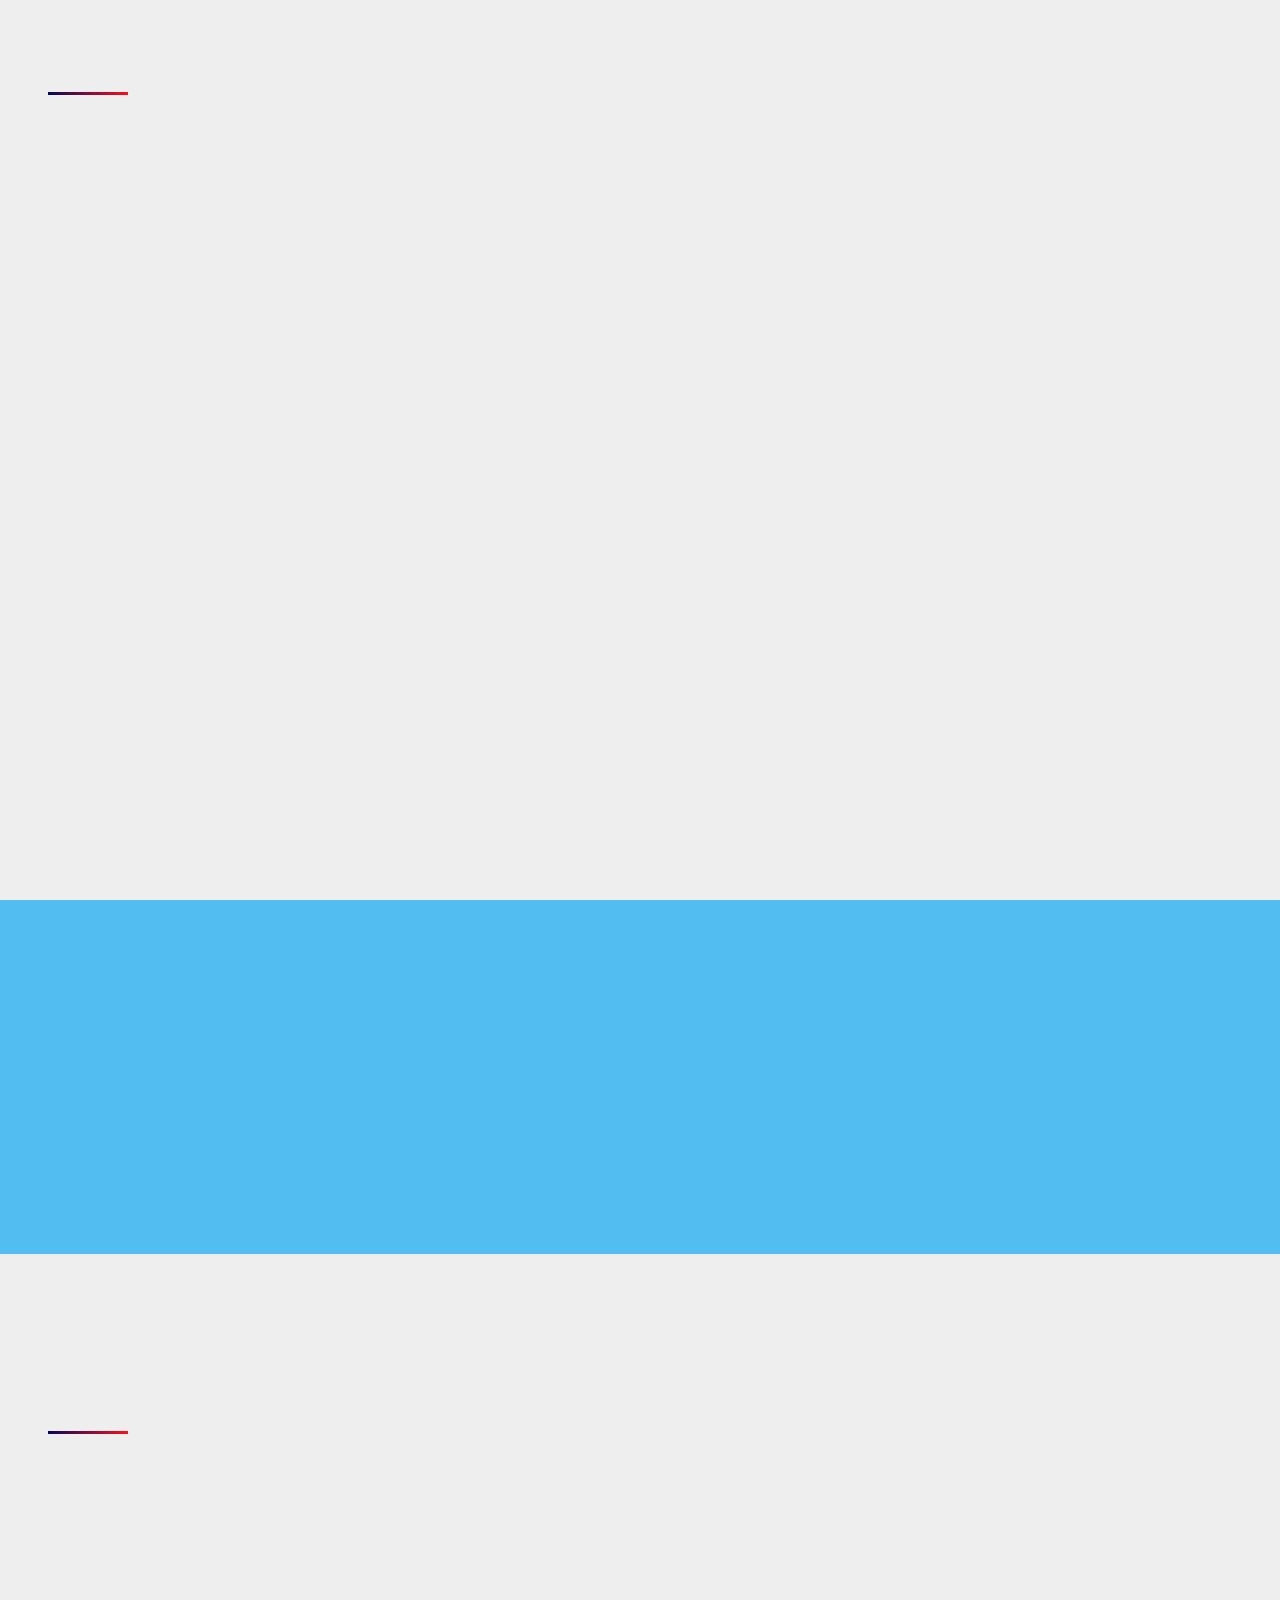
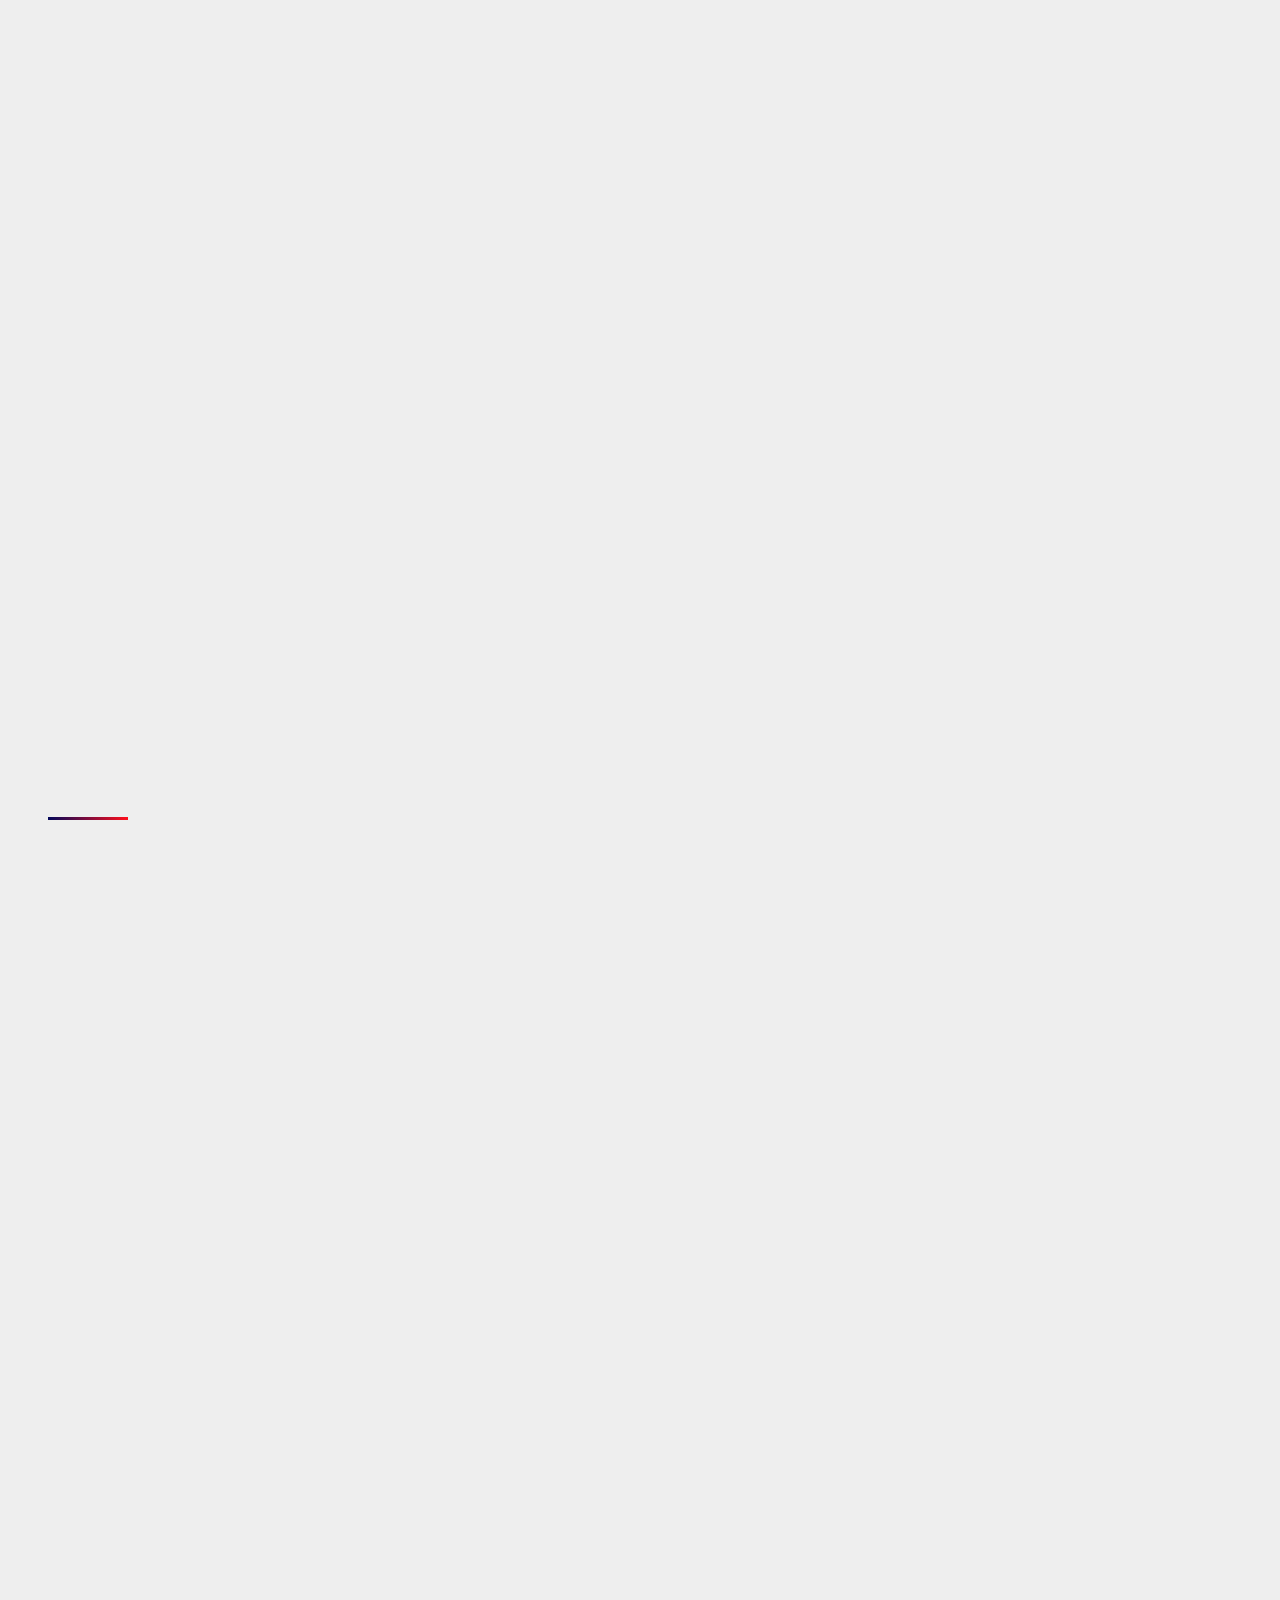
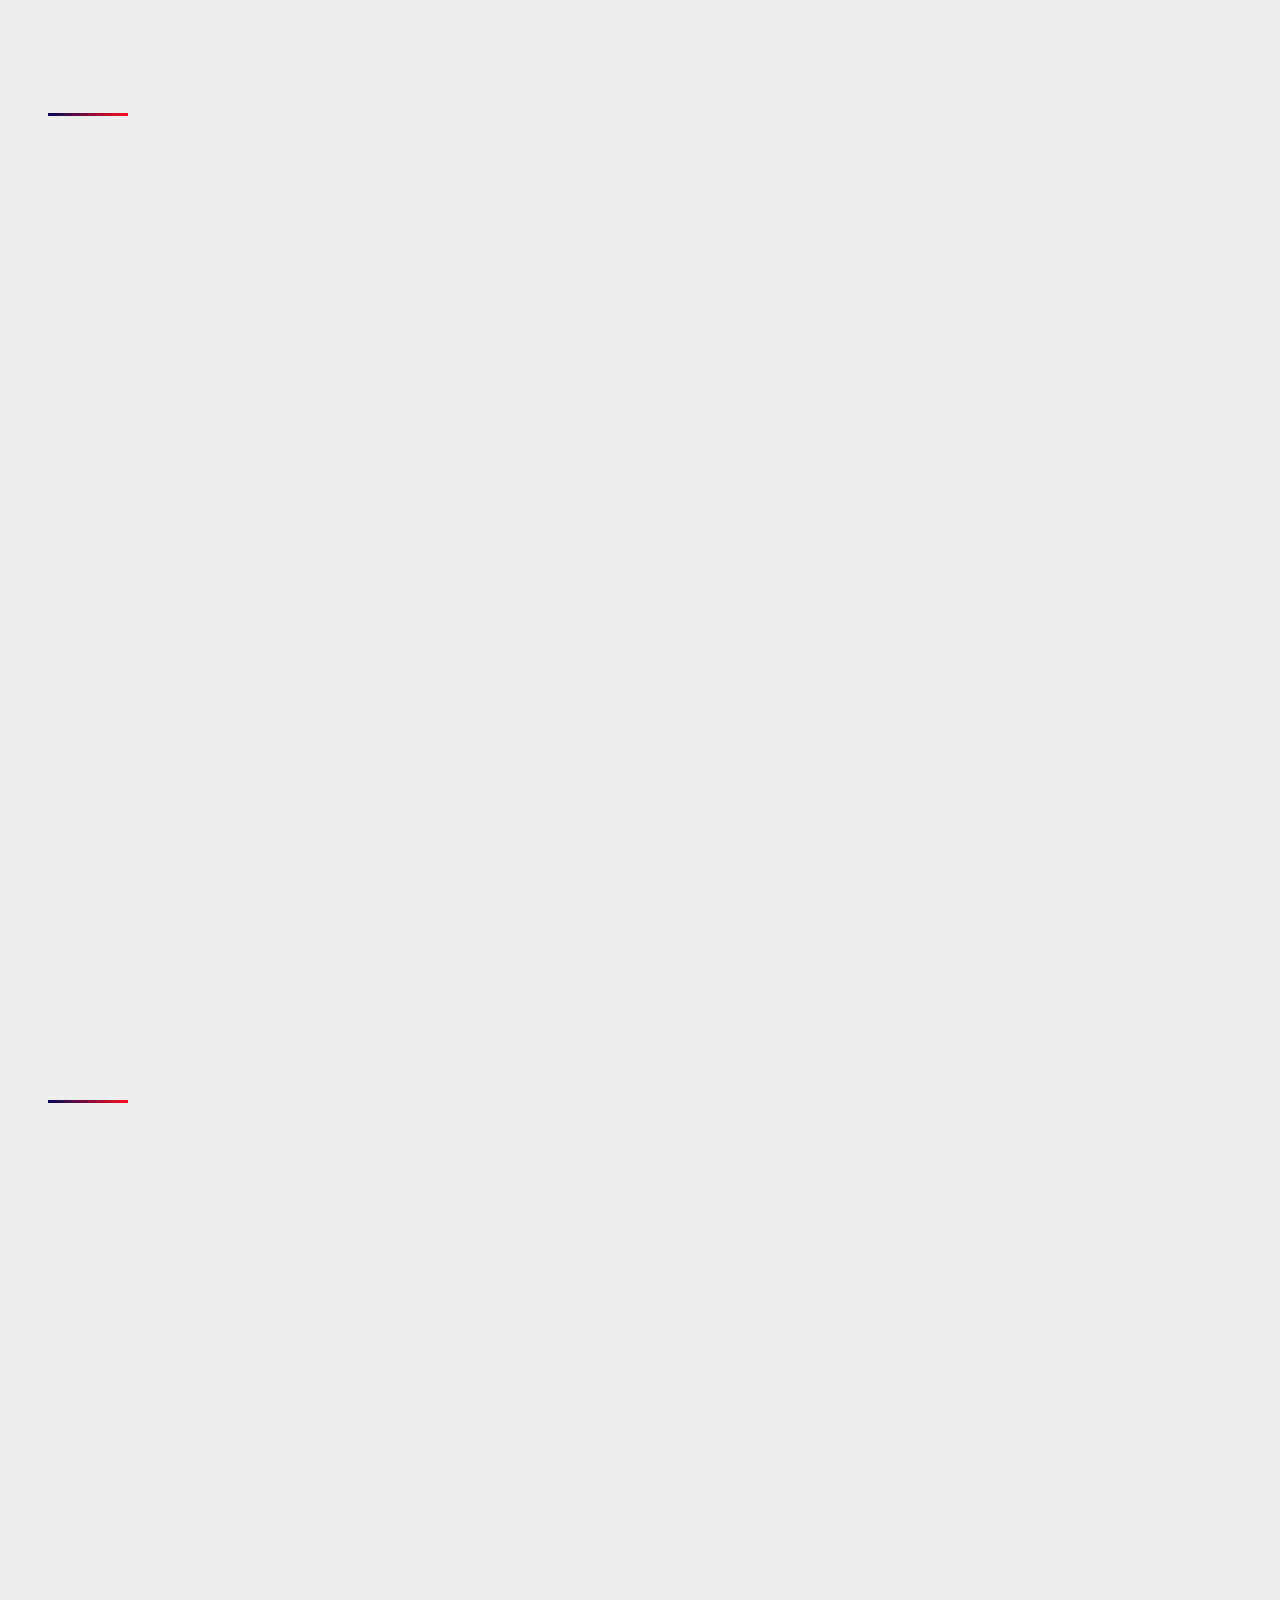
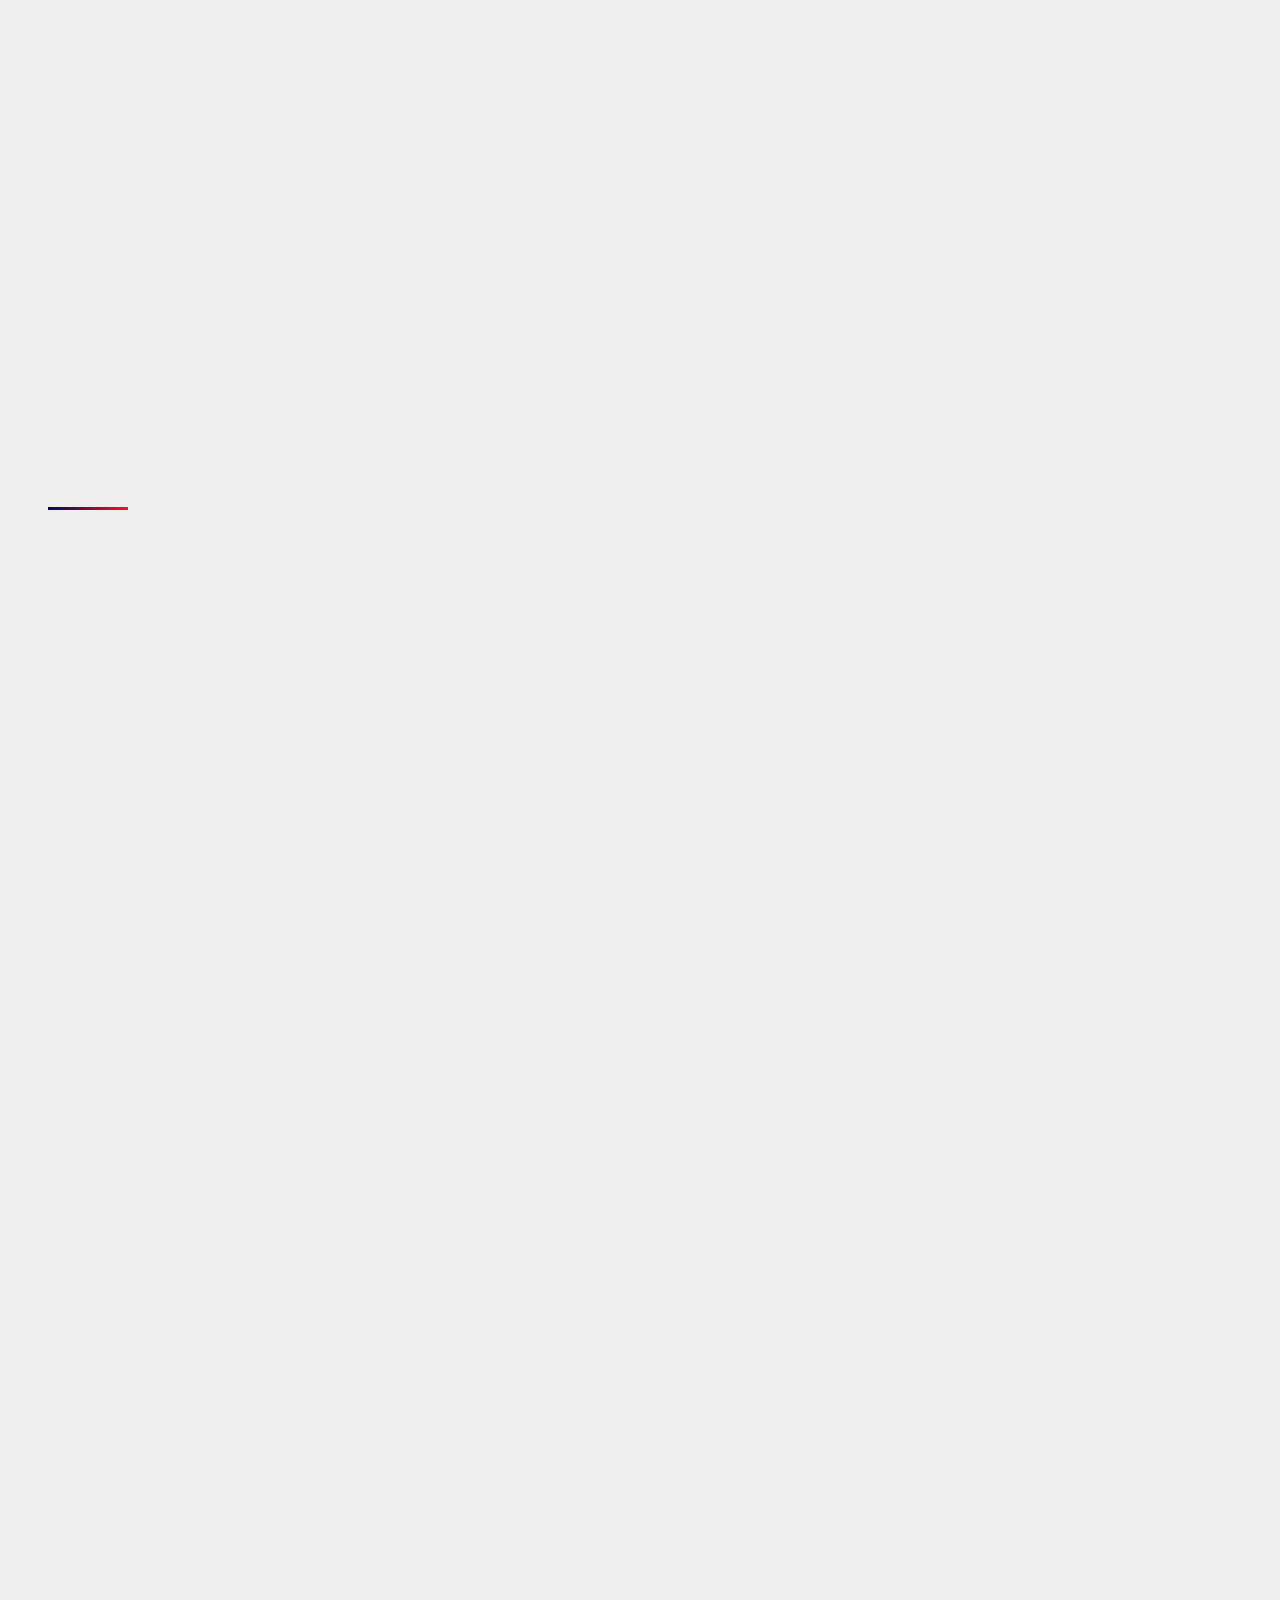
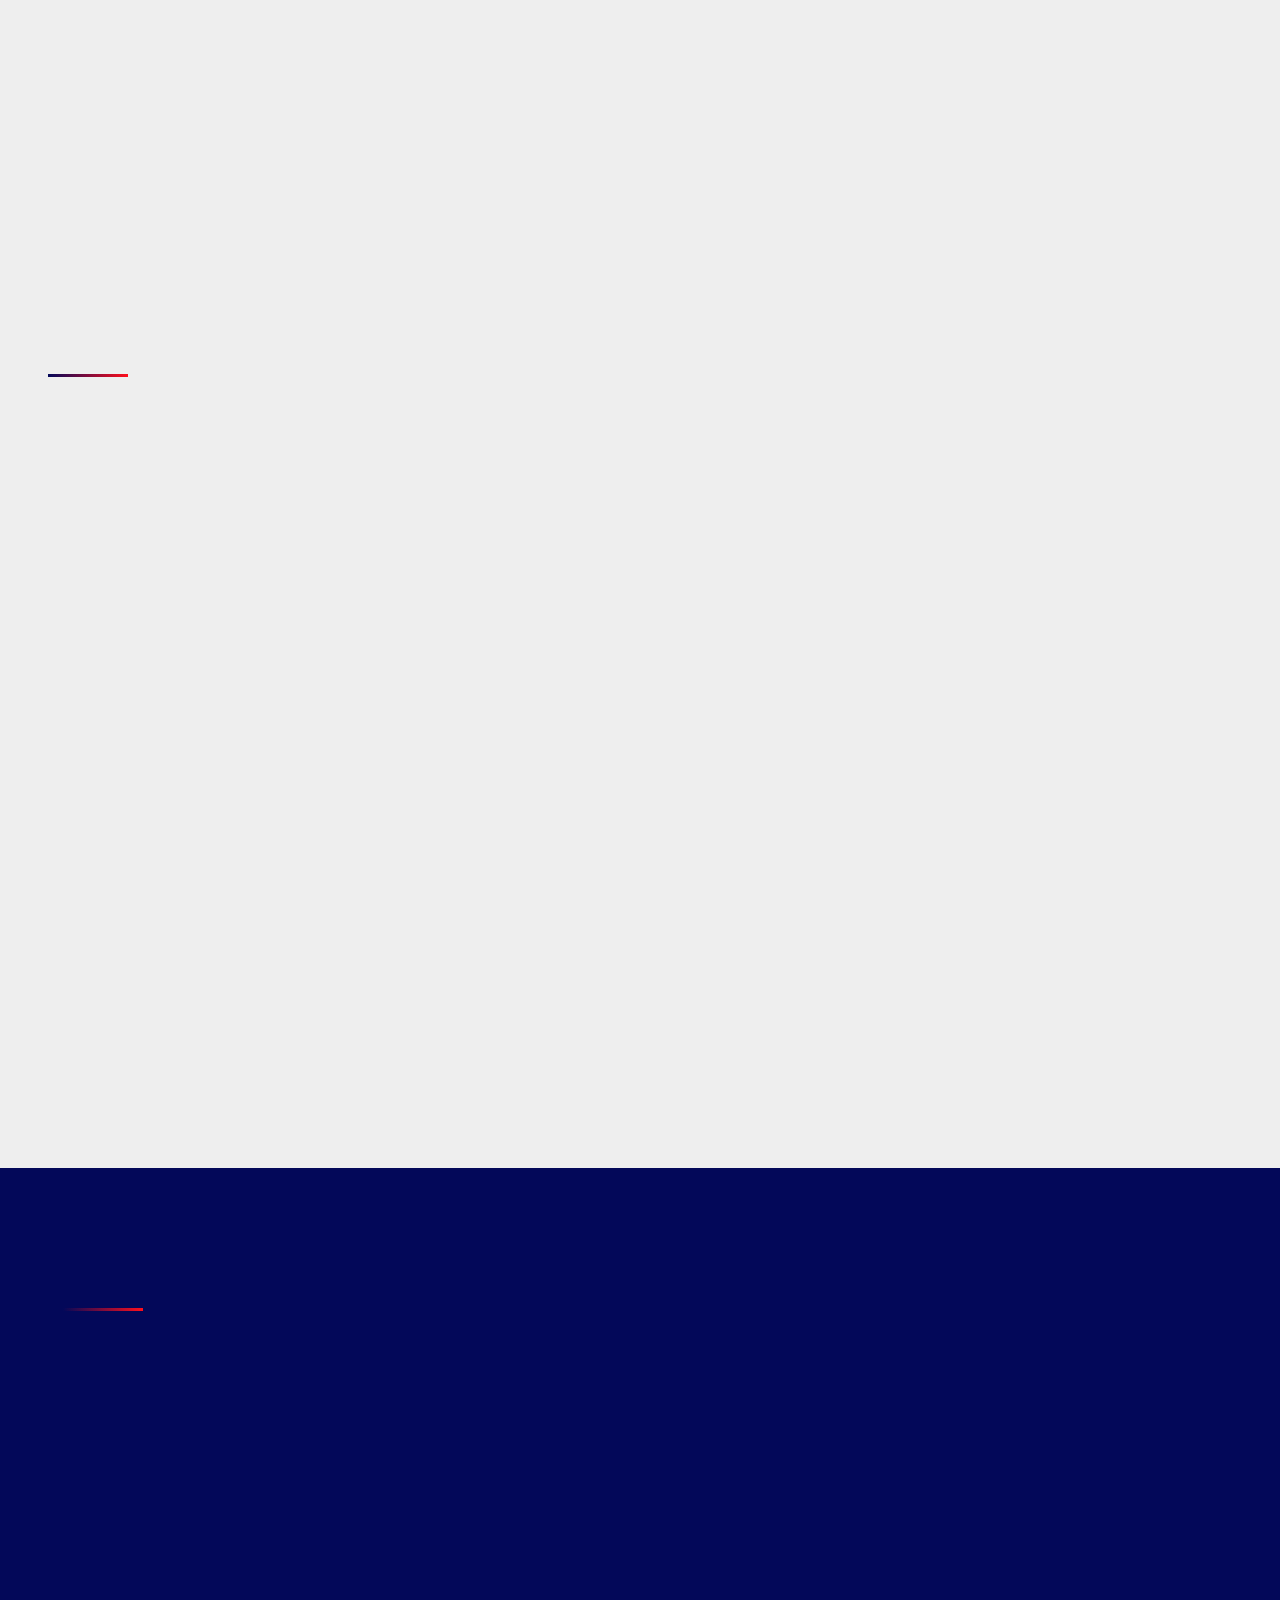
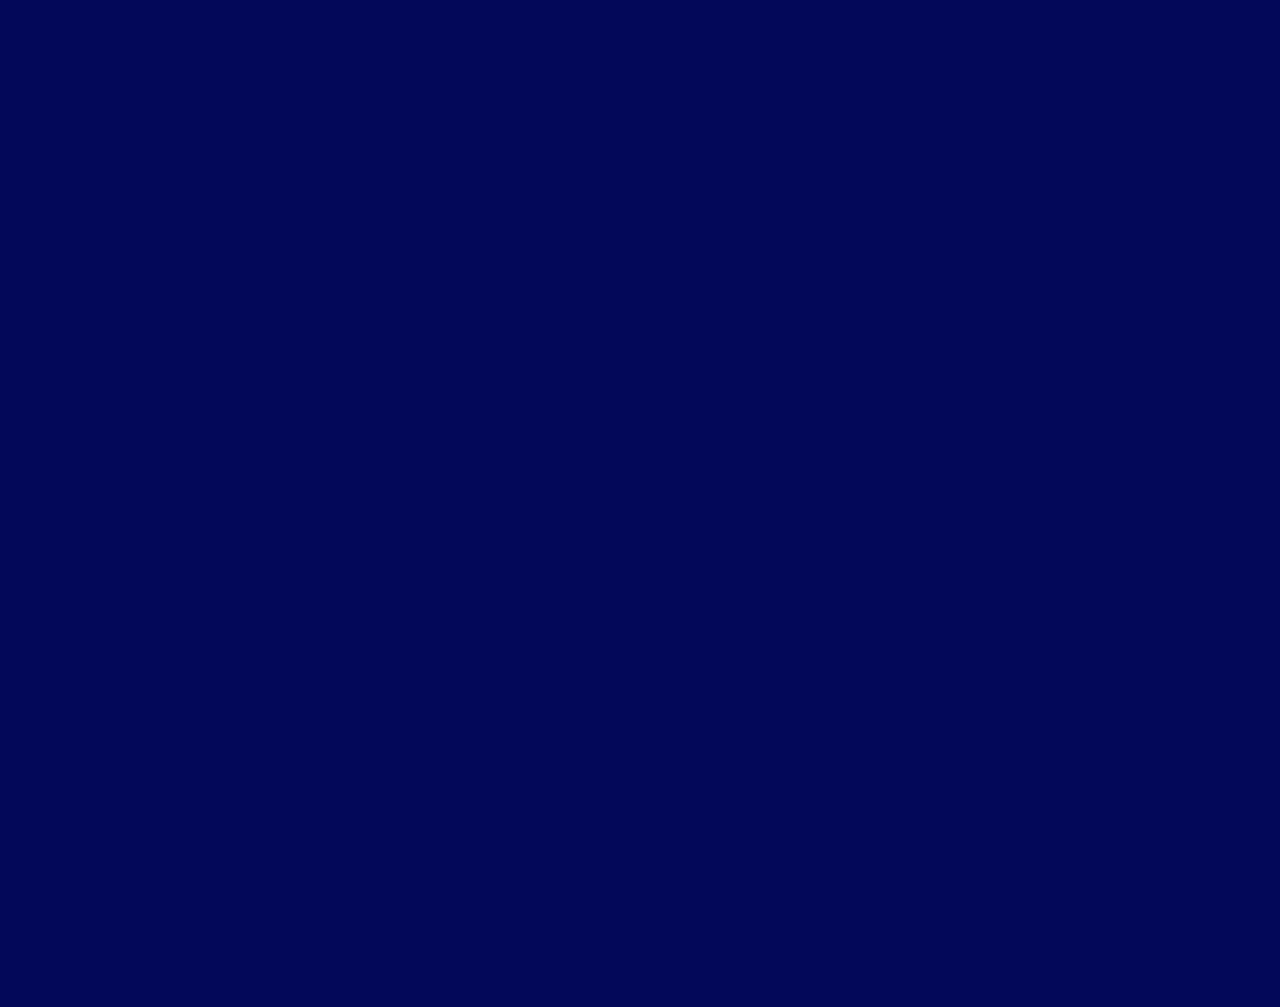
==== commit 32c91294: "up-11-10-21" ====
--- a/index.html
+++ b/index.html
@@ -139,7 +139,7 @@
 
     
 
-    <div class="full-screen"><div class="mbr-slider slide carousel" data-keyboard="false" data-bs-keyboard="false" data-ride="carousel" data-bs-ride="carousel" data-interval="3000" data-bs-interval="3000" data-bs-pause="true" data-pause="true"><ol class="carousel-indicators"><li data-app-prevent-settings="" data-target="#slider1-2z" data-bs-target="#slider1-2z" data-slide-to="0" data-bs-slide-to="0"></li><li data-app-prevent-settings="" data-target="#slider1-2z" data-bs-target="#slider1-2z" data-slide-to="1" data-bs-slide-to="1"></li><li data-app-prevent-settings="" data-target="#slider1-2z" data-bs-target="#slider1-2z" data-slide-to="2" data-bs-slide-to="2"></li><li data-app-prevent-settings="" data-target="#slider1-2z" data-bs-target="#slider1-2z" data-slide-to="3" data-bs-slide-to="3"></li><li data-app-prevent-settings="" data-target="#slider1-2z" data-bs-target="#slider1-2z" data-slide-to="4" data-bs-slide-to="4"></li><li data-app-prevent-settings="" data-target="#slider1-2z" data-bs-target="#slider1-2z" data-slide-to="5" data-bs-slide-to="5"></li><li data-app-prevent-settings="" data-target="#slider1-2z" data-bs-target="#slider1-2z" data-slide-to="6" data-bs-slide-to="6"></li><li data-app-prevent-settings="" data-target="#slider1-2z" data-bs-target="#slider1-2z" data-slide-to="7" data-bs-slide-to="7"></li><li data-app-prevent-settings="" data-target="#slider1-2z" data-bs-target="#slider1-2z" data-slide-to="8" data-bs-slide-to="8"></li><li data-app-prevent-settings="" data-target="#slider1-2z" data-bs-target="#slider1-2z" data-slide-to="9" data-bs-slide-to="9"></li><li data-app-prevent-settings="" data-target="#slider1-2z" data-bs-target="#slider1-2z" data-slide-to="10" data-bs-slide-to="10"></li><li data-app-prevent-settings="" data-target="#slider1-2z" data-bs-target="#slider1-2z" class=" active" data-slide-to="11" data-bs-slide-to="11"></li><li data-app-prevent-settings="" data-target="#slider1-2z" data-bs-target="#slider1-2z" data-slide-to="12" data-bs-slide-to="12"></li><li data-app-prevent-settings="" data-target="#slider1-2z" data-bs-target="#slider1-2z" data-slide-to="13" data-bs-slide-to="13"></li><li data-app-prevent-settings="" data-target="#slider1-2z" data-bs-target="#slider1-2z" data-slide-to="14" data-bs-slide-to="14"></li><li data-app-prevent-settings="" data-target="#slider1-2z" data-bs-target="#slider1-2z" data-slide-to="15" data-bs-slide-to="15"></li><li data-app-prevent-settings="" data-target="#slider1-2z" data-bs-target="#slider1-2z" data-slide-to="16" data-bs-slide-to="16"></li><li data-app-prevent-settings="" data-target="#slider1-2z" data-bs-target="#slider1-2z" data-slide-to="17" data-bs-slide-to="17"></li><li data-app-prevent-settings="" data-target="#slider1-2z" data-bs-target="#slider1-2z" data-slide-to="18" data-bs-slide-to="18"></li><li data-app-prevent-settings="" data-target="#slider1-2z" data-bs-target="#slider1-2z" data-slide-to="19" data-bs-slide-to="19"></li></ol><div class="carousel-inner" role="listbox"><div class="carousel-item slider-fullscreen-image" data-bg-video-slide="false" style="background-image: url(assets/images/02-top-sex-15-out-racyne-e-rafael-19hrs-1920x1066.jpg);"><div class="container container-slide"><div class="image_wrapper"><img src="assets/images/02-top-sex-15-out-racyne-e-rafael-19hrs-1920x1066.jpg" title="SLIDER DE TELA CHEIA"><div class="carousel-caption justify-content-center"><div class="col-10 align-center"><h2 class="mbr-fonts-style display-1"><br><br><br><br><br><br><br></h2></div></div></div></div></div><div class="carousel-item slider-fullscreen-image" data-bg-video-slide="false" style="background-image: url(assets/images/frente-ch-3-1440x800.jpg);"><div class="container container-slide"><div class="image_wrapper"><img src="assets/images/frente-ch-3-1440x800.jpg" title="SLIDER DE TELA CHEIA"><div class="carousel-caption justify-content-center"><div class="col-10 align-center"></div></div></div></div></div><div class="carousel-item slider-fullscreen-image" data-bg-video-slide="false" style="background-image: url(assets/images/top-05-ter-out-camila-e-thiago-bday-charlotte-e-amigos-1920x1066.jpg);"><div class="container container-slide"><div class="image_wrapper"><img src="assets/images/top-05-ter-out-camila-e-thiago-bday-charlotte-e-amigos-1920x1066.jpg" title="SLIDER DE TELA CHEIA"><div class="carousel-caption justify-content-center"><div class="col-10 align-center"><h2 class="mbr-fonts-style display-1"><br><br><br><br><br><br><br></h2></div></div></div></div></div><div class="carousel-item slider-fullscreen-image" data-bg-video-slide="false" style="background-image: url(assets/images/top-quart-06-out-maycon-e-alexandre-19hrs-1920x1067.jpg);"><div class="container container-slide"><div class="image_wrapper"><img src="assets/images/top-quart-06-out-maycon-e-alexandre-19hrs-1920x1067.jpg" title="SLIDER DE TELA CHEIA"><div class="carousel-caption justify-content-center"><div class="col-10 align-center"><h2 class="mbr-fonts-style display-1"><br><br><br><br><br><br><br></h2></div></div></div></div></div><div class="carousel-item slider-fullscreen-image" data-bg-video-slide="false" style="background-image: url(assets/images/top-07-out-quinta-diogo-e-menegatti-19hrs-1920x1066.jpg);"><div class="container container-slide"><div class="image_wrapper"><img src="assets/images/top-07-out-quinta-diogo-e-menegatti-19hrs-1920x1066.jpg" title="SLIDER DE TELA CHEIA"><div class="carousel-caption justify-content-center"><div class="col-10 align-center"><h2 class="mbr-fonts-style display-1"><br><br><br><br><br><br><br></h2></div></div></div></div></div><div class="carousel-item slider-fullscreen-image" data-bg-video-slide="false" style="background-image: url(assets/images/top-dobradinha-chopp-terca-a-quinta-1440x800.jpg);"><div class="container container-slide"><div class="image_wrapper"><img src="assets/images/top-dobradinha-chopp-terca-a-quinta-1440x800.jpg" title="SLIDER DE TELA CHEIA"><div class="carousel-caption justify-content-center"><div class="col-10 align-center"></div></div></div></div></div><div class="carousel-item slider-fullscreen-image" data-bg-video-slide="false" style="background-image: url(assets/images/top-sem-data-sexta-executivadobradinha-de-chopp-1440x800.jpg);"><div class="container container-slide"><div class="image_wrapper"><img src="assets/images/top-sem-data-sexta-executivadobradinha-de-chopp-1440x800.jpg" title="SLIDER DE TELA CHEIA"><div class="carousel-caption justify-content-center"><div class="col-10 align-center"></div></div></div></div></div><div class="carousel-item slider-fullscreen-image" data-bg-video-slide="false" style="background-image: url(assets/images/top-08sex-out-marcelo-martins-e-pedro-ivo-e-rafael-19hrs-1920x1066.jpg);"><div class="container container-slide"><div class="image_wrapper"><img src="assets/images/top-08sex-out-marcelo-martins-e-pedro-ivo-e-rafael-19hrs-1920x1066.jpg" title="SLIDER DE TELA CHEIA"><div class="carousel-caption justify-content-center"><div class="col-10 align-center"><h2 class="mbr-fonts-style display-1"><br><br><br><br><br><br><br></h2></div></div></div></div></div><div class="carousel-item slider-fullscreen-image" data-bg-video-slide="false" style="background-image: url(assets/images/top-09sab-out-levemente-sensual-feijoada-charlotte-14hrs-1920x1066.jpg);"><div class="container container-slide"><div class="image_wrapper"><img src="assets/images/top-09sab-out-levemente-sensual-feijoada-charlotte-14hrs-1920x1066.jpg" title="SLIDER DE TELA CHEIA"><div class="carousel-caption justify-content-center"><div class="col-10 align-center"><h2 class="mbr-fonts-style display-1"><br><br><br><br><br><br><br></h2></div></div></div></div></div><div class="carousel-item slider-fullscreen-image" data-bg-video-slide="false" style="background-image: url(assets/images/feijoada-ifood-1440x800.jpg);"><div class="container container-slide"><div class="image_wrapper"><img src="assets/images/feijoada-ifood-1440x800.jpg" title="SLIDER DE TELA CHEIA"><div class="carousel-caption justify-content-center"><div class="col-10 align-center"></div></div></div></div></div><div class="carousel-item slider-fullscreen-image" data-bg-video-slide="false" style="background-image: url(assets/images/top-sab-lucas-e-ivan-e-diego-e-leonardo-19hrs-1920x1066.jpg);"><div class="container container-slide"><div class="image_wrapper"><img src="assets/images/top-sab-lucas-e-ivan-e-diego-e-leonardo-19hrs-1920x1066.jpg" title="SLIDER DE TELA CHEIA"><div class="carousel-caption justify-content-center"><div class="col-10 align-center"><h2 class="mbr-fonts-style display-1"><br><br><br><br><br><br><br></h2></div></div></div></div></div><div class="carousel-item slider-fullscreen-image active" data-bg-video-slide="false" style="background-image: url(assets/images/02-vs-top-domingou-10-out-pagodjhe-16hrs-1920x1066.jpg);"><div class="container container-slide"><div class="image_wrapper"><img src="assets/images/02-vs-top-domingou-10-out-pagodjhe-16hrs-1920x1066.jpg" title="SLIDER DE TELA CHEIA"><div class="carousel-caption justify-content-center"><div class="col-10 align-center"><h2 class="mbr-fonts-style display-1"><br><br><br><br><br><br><br></h2></div></div></div></div></div><div class="carousel-item slider-fullscreen-image" data-bg-video-slide="false" style="background-image: url(assets/images/02-vs-top-dj-almy-domingou-10-out-charlotte-1920x1066.jpg);"><div class="container container-slide"><div class="image_wrapper"><img src="assets/images/02-vs-top-dj-almy-domingou-10-out-charlotte-1920x1066.jpg" title="SLIDER DE TELA CHEIA"><div class="carousel-caption justify-content-center"><div class="col-10 align-center"><h2 class="mbr-fonts-style display-1"><br><br><br><br><br><br><br></h2></div></div></div></div></div><div class="carousel-item slider-fullscreen-image" data-bg-video-slide="false" style="background-image: url(assets/images/top-almoco-domingo-27-06-21-1440x800.jpg);"><div class="container container-slide"><div class="image_wrapper"><img src="assets/images/top-almoco-domingo-27-06-21-1440x800.jpg" title="SLIDER DE TELA CHEIA"><div class="carousel-caption justify-content-center"><div class="col-10 align-center"></div></div></div></div></div><div class="carousel-item slider-fullscreen-image" data-bg-video-slide="false" style="background-image: url(assets/images/top-almoco-domingo-20-06-21-1440x800.jpg);"><div class="container container-slide"><div class="image_wrapper"><img src="assets/images/top-almoco-domingo-20-06-21-1440x800.jpg" title="SLIDER DE TELA CHEIA"><div class="carousel-caption justify-content-center"><div class="col-10 align-center"></div></div></div></div></div><div class="carousel-item slider-fullscreen-image" data-bg-video-slide="false" style="background-image: url(assets/images/ifood-1440x800.jpg);"><div class="container container-slide"><div class="image_wrapper"><img src="assets/images/ifood-1440x800.jpg" title="SLIDER DE TELA CHEIA"><div class="carousel-caption justify-content-center"><div class="col-10 align-center"><h2 class="mbr-fonts-style display-1"><br><br><br><br><br><br><br></h2></div></div></div></div></div><div class="carousel-item slider-fullscreen-image" data-bg-video-slide="false" style="background-image: url(assets/images/top-mini-hamburguers-1440x800.jpg);"><div class="container container-slide"><div class="image_wrapper"><img src="assets/images/top-mini-hamburguers-1440x800.jpg" title="SLIDER DE TELA CHEIA"><div class="carousel-caption justify-content-center"><div class="col-10 align-center"></div></div></div></div></div><div class="carousel-item slider-fullscreen-image" data-bg-video-slide="false" style="background-image: url(assets/images/top-bolinho-de-arroz-1440x800.jpg);"><div class="container container-slide"><div class="image_wrapper"><img src="assets/images/top-bolinho-de-arroz-1440x800.jpg" title="SLIDER DE TELA CHEIA"><div class="carousel-caption justify-content-center"><div class="col-10 align-center"></div></div></div></div></div><div class="carousel-item slider-fullscreen-image" data-bg-video-slide="false" style="background-image: url(assets/images/top-almoo-domingo-3-1440x800.jpg);"><div class="container container-slide"><div class="image_wrapper"><img src="assets/images/top-almoo-domingo-3-1440x800.jpg" title="SLIDER DE TELA CHEIA"><div class="carousel-caption justify-content-center"><div class="col-10 align-center"></div></div></div></div></div><div class="carousel-item slider-fullscreen-image" data-bg-video-slide="false" style="background-image: url(assets/images/top-mini-pasteis-1441x801.jpg);"><div class="container container-slide"><div class="image_wrapper"><img src="assets/images/top-mini-pasteis-1441x801.jpg" title="SLIDER DE TELA CHEIA"><div class="carousel-caption justify-content-center"><div class="col-10 align-center"></div></div></div></div></div></div><a data-app-prevent-settings="" class="carousel-control carousel-control-prev" role="button" data-slide="prev" data-bs-slide="prev" href="#slider1-2z"><span aria-hidden="true" class="mbri-left mbr-iconfont"></span><span class="sr-only visually-hidden">Previous</span></a><a data-app-prevent-settings="" class="carousel-control carousel-control-next" role="button" data-slide="prev" data-bs-slide="next" href="#slider1-2z"><span aria-hidden="true" class="mbri-right mbr-iconfont"></span><span class="sr-only visually-hidden">Next</span></a></div></div>
+    <div class="full-screen"><div class="mbr-slider slide carousel" data-keyboard="false" data-bs-keyboard="false" data-ride="carousel" data-bs-ride="carousel" data-interval="3000" data-bs-interval="3000" data-bs-pause="true" data-pause="true"><ol class="carousel-indicators"><li data-app-prevent-settings="" data-target="#slider1-2z" data-bs-target="#slider1-2z" data-slide-to="0" data-bs-slide-to="0"></li><li data-app-prevent-settings="" data-target="#slider1-2z" data-bs-target="#slider1-2z" class=" active" data-slide-to="1" data-bs-slide-to="1"></li><li data-app-prevent-settings="" data-target="#slider1-2z" data-bs-target="#slider1-2z" data-slide-to="2" data-bs-slide-to="2"></li><li data-app-prevent-settings="" data-target="#slider1-2z" data-bs-target="#slider1-2z" data-slide-to="3" data-bs-slide-to="3"></li><li data-app-prevent-settings="" data-target="#slider1-2z" data-bs-target="#slider1-2z" data-slide-to="4" data-bs-slide-to="4"></li><li data-app-prevent-settings="" data-target="#slider1-2z" data-bs-target="#slider1-2z" data-slide-to="5" data-bs-slide-to="5"></li><li data-app-prevent-settings="" data-target="#slider1-2z" data-bs-target="#slider1-2z" data-slide-to="6" data-bs-slide-to="6"></li><li data-app-prevent-settings="" data-target="#slider1-2z" data-bs-target="#slider1-2z" data-slide-to="7" data-bs-slide-to="7"></li><li data-app-prevent-settings="" data-target="#slider1-2z" data-bs-target="#slider1-2z" data-slide-to="8" data-bs-slide-to="8"></li><li data-app-prevent-settings="" data-target="#slider1-2z" data-bs-target="#slider1-2z" data-slide-to="9" data-bs-slide-to="9"></li><li data-app-prevent-settings="" data-target="#slider1-2z" data-bs-target="#slider1-2z" data-slide-to="10" data-bs-slide-to="10"></li><li data-app-prevent-settings="" data-target="#slider1-2z" data-bs-target="#slider1-2z" data-slide-to="11" data-bs-slide-to="11"></li><li data-app-prevent-settings="" data-target="#slider1-2z" data-bs-target="#slider1-2z" data-slide-to="12" data-bs-slide-to="12"></li></ol><div class="carousel-inner" role="listbox"><div class="carousel-item slider-fullscreen-image" data-bg-video-slide="false" style="background-image: url(assets/images/02-top-sex-15-out-racyne-e-rafael-19hrs-1920x1066.jpg);"><div class="container container-slide"><div class="image_wrapper"><img src="assets/images/02-top-sex-15-out-racyne-e-rafael-19hrs-1920x1066.jpg" title="SLIDER DE TELA CHEIA"><div class="carousel-caption justify-content-center"><div class="col-10 align-center"><h2 class="mbr-fonts-style display-1"><br><br><br><br><br><br><br></h2></div></div></div></div></div><div class="carousel-item slider-fullscreen-image active" data-bg-video-slide="false" style="background-image: url(assets/images/02-top-11-out-marcelo-martins-e-pedro-ivo-e-rafael-19hrs-1920x1066.jpg);"><div class="container container-slide"><div class="image_wrapper"><img src="assets/images/02-top-11-out-marcelo-martins-e-pedro-ivo-e-rafael-19hrs-1920x1066.jpg" title="SLIDER DE TELA CHEIA"><div class="carousel-caption justify-content-center"><div class="col-10 align-center"></div></div></div></div></div><div class="carousel-item slider-fullscreen-image" data-bg-video-slide="false" style="background-image: url(assets/images/frente-ch-3-1440x800.jpg);"><div class="container container-slide"><div class="image_wrapper"><img src="assets/images/frente-ch-3-1440x800.jpg" title="SLIDER DE TELA CHEIA"><div class="carousel-caption justify-content-center"><div class="col-10 align-center"></div></div></div></div></div><div class="carousel-item slider-fullscreen-image" data-bg-video-slide="false" style="background-image: url(assets/images/top-dobradinha-chopp-terca-a-quinta-1440x800.jpg);"><div class="container container-slide"><div class="image_wrapper"><img src="assets/images/top-dobradinha-chopp-terca-a-quinta-1440x800.jpg" title="SLIDER DE TELA CHEIA"><div class="carousel-caption justify-content-center"><div class="col-10 align-center"></div></div></div></div></div><div class="carousel-item slider-fullscreen-image" data-bg-video-slide="false" style="background-image: url(assets/images/top-sem-data-sexta-executivadobradinha-de-chopp-1440x800.jpg);"><div class="container container-slide"><div class="image_wrapper"><img src="assets/images/top-sem-data-sexta-executivadobradinha-de-chopp-1440x800.jpg" title="SLIDER DE TELA CHEIA"><div class="carousel-caption justify-content-center"><div class="col-10 align-center"></div></div></div></div></div><div class="carousel-item slider-fullscreen-image" data-bg-video-slide="false" style="background-image: url(assets/images/feijoada-ifood-1440x800.jpg);"><div class="container container-slide"><div class="image_wrapper"><img src="assets/images/feijoada-ifood-1440x800.jpg" title="SLIDER DE TELA CHEIA"><div class="carousel-caption justify-content-center"><div class="col-10 align-center"></div></div></div></div></div><div class="carousel-item slider-fullscreen-image" data-bg-video-slide="false" style="background-image: url(assets/images/top-almoco-domingo-27-06-21-1440x800.jpg);"><div class="container container-slide"><div class="image_wrapper"><img src="assets/images/top-almoco-domingo-27-06-21-1440x800.jpg" title="SLIDER DE TELA CHEIA"><div class="carousel-caption justify-content-center"><div class="col-10 align-center"></div></div></div></div></div><div class="carousel-item slider-fullscreen-image" data-bg-video-slide="false" style="background-image: url(assets/images/top-almoco-domingo-20-06-21-1440x800.jpg);"><div class="container container-slide"><div class="image_wrapper"><img src="assets/images/top-almoco-domingo-20-06-21-1440x800.jpg" title="SLIDER DE TELA CHEIA"><div class="carousel-caption justify-content-center"><div class="col-10 align-center"></div></div></div></div></div><div class="carousel-item slider-fullscreen-image" data-bg-video-slide="false" style="background-image: url(assets/images/ifood-1440x800.jpg);"><div class="container container-slide"><div class="image_wrapper"><img src="assets/images/ifood-1440x800.jpg" title="SLIDER DE TELA CHEIA"><div class="carousel-caption justify-content-center"><div class="col-10 align-center"><h2 class="mbr-fonts-style display-1"><br><br><br><br><br><br><br></h2></div></div></div></div></div><div class="carousel-item slider-fullscreen-image" data-bg-video-slide="false" style="background-image: url(assets/images/top-mini-hamburguers-1440x800.jpg);"><div class="container container-slide"><div class="image_wrapper"><img src="assets/images/top-mini-hamburguers-1440x800.jpg" title="SLIDER DE TELA CHEIA"><div class="carousel-caption justify-content-center"><div class="col-10 align-center"></div></div></div></div></div><div class="carousel-item slider-fullscreen-image" data-bg-video-slide="false" style="background-image: url(assets/images/top-bolinho-de-arroz-1440x800.jpg);"><div class="container container-slide"><div class="image_wrapper"><img src="assets/images/top-bolinho-de-arroz-1440x800.jpg" title="SLIDER DE TELA CHEIA"><div class="carousel-caption justify-content-center"><div class="col-10 align-center"></div></div></div></div></div><div class="carousel-item slider-fullscreen-image" data-bg-video-slide="false" style="background-image: url(assets/images/top-almoo-domingo-3-1440x800.jpg);"><div class="container container-slide"><div class="image_wrapper"><img src="assets/images/top-almoo-domingo-3-1440x800.jpg" title="SLIDER DE TELA CHEIA"><div class="carousel-caption justify-content-center"><div class="col-10 align-center"></div></div></div></div></div><div class="carousel-item slider-fullscreen-image" data-bg-video-slide="false" style="background-image: url(assets/images/top-mini-pasteis-1441x801.jpg);"><div class="container container-slide"><div class="image_wrapper"><img src="assets/images/top-mini-pasteis-1441x801.jpg" title="SLIDER DE TELA CHEIA"><div class="carousel-caption justify-content-center"><div class="col-10 align-center"></div></div></div></div></div></div><a data-app-prevent-settings="" class="carousel-control carousel-control-prev" role="button" data-slide="prev" data-bs-slide="prev" href="#slider1-2z"><span aria-hidden="true" class="mbri-left mbr-iconfont"></span><span class="sr-only visually-hidden">Previous</span></a><a data-app-prevent-settings="" class="carousel-control carousel-control-next" role="button" data-slide="prev" data-bs-slide="next" href="#slider1-2z"><span aria-hidden="true" class="mbri-right mbr-iconfont"></span><span class="sr-only visually-hidden">Next</span></a></div></div>
 
 </section>
 
@@ -156,32 +156,145 @@
     </div>
 </section>
 
-<section class="header10 cid-sL5mxywsh1 mbr-fullscreen mbr-parallax-background" id="header10-6y">
-
-    
-
-    
-
+<section class="features19 cid-sLxJhAmBIs mbr-parallax-background" id="features19-70">
+
+    
+
+    
+    <div class="container-fluid">
+        <h2 class="mbr-section-title align-left mbr-fonts-style display-2"><strong>11 OUT - SEGUNDA: ABRIREMOS&nbsp;</strong></h2>
+        <div class="underline align-left pb-3">
+            <div class="line"></div>
+        </div>
+        <h3 class="mbr-section-subtitle display-5 align-center mbr-fonts-style mbr-light pb-5 display-2"><strong>Véspera de feriado</strong></h3>
+        <div class="row justify-content-center align-items-start">
+            <div class="card px-3 py-4 col-12 col-md-6 col-lg-4">
+                <div class="card-wrapper flip-card">
+                    <div class="card-img">
+                        <img src="assets/images/02-vs-feed-11-out-marcelo-martins-e-pedro-ivo-e-rafael-19hrs-792x990.jpg" alt="11 de Outubro - Marcelo Martins e Pedro Ivo e Rafael" title="">
+                        
+                        <div class="img-name mbr-fonts-style mbr-bold mbr-white display-2"></div>
+                    </div>
+                    <div class="card-box">
+                        
+                        <div class="mbr-section-btn align-center"><a href="https://www.ifood.com.br/delivery/goiania-go/charlotte-cozinha-e-bar-setor-marista " class="btn btn-secondary display-5">Saiba mais</a></div>
+                    </div>
+                </div>
+            </div>
+            
+
+            
+
+            
+
+            
+
+            
+        </div>
+    </div>
+</section>
+
+<section class="features19 cid-sLxJkEnHOA mbr-parallax-background" id="features19-71">
+
+    
+
+    
+    <div class="container-fluid">
+        <h2 class="mbr-section-title align-left mbr-fonts-style display-2"><strong>Exclusivo: racyne e rafael - 15 - out/21</strong><br></h2>
+        <div class="underline align-left pb-3">
+            <div class="line"></div>
+        </div>
+        <h3 class="mbr-section-subtitle display-5 align-center mbr-fonts-style mbr-light pb-5 display-2"><strong>venda de mesas</strong></h3>
+        <div class="row justify-content-center align-items-start">
+            <div class="card px-3 py-4 col-12 col-md-6 col-lg-4">
+                <div class="card-wrapper flip-card">
+                    <div class="card-img">
+                        <a href="https://wa.me/message/VA3BDB4W6UDCD1"><img src="assets/images/venda-de-mesas-feed-sex-15-out-racyne-e-rafael-19hrs-792x990.jpg" alt="Exclusivo - Racyne e Rafael - 15 outubro 2021" title=""></a>
+                        
+                        <div class="img-name mbr-fonts-style mbr-bold mbr-white display-2"></div>
+                    </div>
+                    <div class="card-box">
+                        
+                        <div class="mbr-section-btn align-center"><a href="https://wa.me/message/VA3BDB4W6UDCD1" class="btn btn-warning display-5">Adquirir mesa agora</a></div>
+                    </div>
+                </div>
+            </div>
+            
+
+            
+
+            
+
+            
+
+            
+        </div>
+    </div>
+</section>
+
+<section class="features19 cid-sDJSauMmJu mbr-parallax-background" id="features19-5f">
+
+    
+
+    
+    <div class="container-fluid">
+        <h2 class="mbr-section-title align-left mbr-fonts-style display-2"><strong>Terça - 12 outubro/2021&nbsp;</strong></h2>
+        <div class="underline align-left pb-3">
+            <div class="line"></div>
+        </div>
+        <h3 class="mbr-section-subtitle display-5 align-center mbr-fonts-style mbr-light pb-5 display-2"><strong>Feriado - Abriremos</strong></h3>
+        <div class="row justify-content-center align-items-start">
+            <div class="card px-3 py-4 col-12 col-md-6 col-lg-4">
+                <div class="card-wrapper flip-card">
+                    <div class="card-img">
+                        <img src="assets/images/dobradinha-chopp-terca-a-quinta-792x990.jpg" alt="Dobradinha Charlotte" title="">
+                        
+                        <div class="img-name mbr-fonts-style mbr-bold mbr-white display-2"></div>
+                    </div>
+                    <div class="card-box">
+                        
+                        <div class="mbr-section-btn align-center"><a href="https://menu.charlottegoiania.com.br/produtos/rodizio-de-petiscos/" class="btn btn-secondary display-5">Saiba mais</a></div>
+                    </div>
+                </div>
+            </div>
+            
+
+            
+
+            
+
+            
+
+            
+        </div>
+    </div>
+</section>
+
+<section class="cid-sLxMXuPUZ6" id="info2-72">
+
+    
+
+    
     <div class="container-fluid">
         <div class="row justify-content-center">
-            <div class="mbr-white col-md-12 col-lg-10">
-                
-                
-                
-                <div class="pt-3 mbr-section-btn align-center"><a class="btn btn-md mbr-white btn-warning display-5" type="submit" href="https://wa.me/message/VA3BDB4W6UDCD1">ADQUIRIR MESA AGORA</a></div>
-            </div>
-        </div>
-    </div>
-    
-</section>
-
-<section class="features19 cid-sDJSauMmJu mbr-parallax-background" id="features19-5f">
-
-    
-
-    
-    <div class="container-fluid">
-        <h2 class="mbr-section-title align-left mbr-fonts-style display-2"><strong>Terça - 05 outubro/2021&nbsp;</strong></h2>
+            <div class="media-container-column col-12 col-lg-8 col-md-6">
+                <h2 class="mbr-section-title align-left mbr-fonts-style mbr-bold display-2">quarta - OFF <br>(Não abrimos na quarta feira)</h2>
+                <h3 class="mbr-section-subtitle align-left mbr-fonts-style mbr-light mbr-white display-5">13 de outubro de 2021</h3>
+            </div>
+            <div class="media-container-column col-12 col-lg-4 col-md-6">
+                <div class="mbr-section-btn align-center"><a class="btn btn-warning display-4" href="https://wa.me/message/VA3BDB4W6UDCD1"><span class="socicon socicon-whatsapp mbr-iconfont mbr-iconfont-btn"></span>62 3911 2757&nbsp;</a></div>
+            </div>
+        </div>
+    </div>
+</section>
+
+<section class="features19 cid-sE13cr1Z1b mbr-parallax-background" id="features19-65">
+
+    
+
+    
+    <div class="container-fluid">
+        <h2 class="mbr-section-title align-left mbr-fonts-style display-2"><strong>QUinTA - 14 outubro/2021&nbsp;</strong></h2>
         <div class="underline align-left pb-3">
             <div class="line"></div>
         </div>
@@ -190,60 +303,48 @@
             <div class="card px-3 py-4 col-12 col-md-6 col-lg-4">
                 <div class="card-wrapper flip-card">
                     <div class="card-img">
-                        <a href="https://menu.charlottegoiania.com.br/produtos/rodizio-de-petiscos/"><img src="assets/images/feed-rodizio-r34.90-petiscos-tercaquarta-18hrs-as-21hrs-792x990.jpg" alt="Rodízio de Petiscos Charlotte" title=""></a>
-                        
-                        <div class="img-name mbr-fonts-style mbr-bold mbr-white display-2"></div>
-                    </div>
-                    <div class="card-box">
-                        
-                        <div class="mbr-section-btn align-center"><a href="https://menu.charlottegoiania.com.br/produtos/rodizio-de-petiscos/" class="btn btn-secondary display-5">Saiba mais</a></div>
-                    </div>
-                </div>
-            </div>
-            <div class="card px-3 py-4 col-12 col-md-6 col-lg-4">
-                <div class="card-wrapper flip-card">
-                    <div class="card-img">
-                        <a href="https://menu.charlottegoiania.com.br/produtos/dobradinha-de-chopp/"><img src="assets/images/dobradinha-chopp-terca-a-quinta-792x990.jpg" alt="Dobradinha de Chopp Charlotte" title=""></a>
-                        
-                        <div class="img-name mbr-fonts-style mbr-bold mbr-white display-2"></div>
-                    </div>
-                    <div class="card-box">
-                        
-                        <div class="mbr-section-btn align-center"><a href="https://menu.charlottegoiania.com.br/produtos/rodizio-de-petiscos/" class="btn btn-secondary display-5">SAIBA MAIS</a></div>
-                    </div>
-                </div>
-            </div>
-
-            <div class="card px-3 py-4 col-12 col-md-6 col-lg-4">
-                <div class="card-wrapper flip-card">
-                    <div class="card-img">
-                        <img src="assets/images/05-ter-out-camila-e-thiago-bday-charlotte-e-amigos-792x990.jpg" alt="05-outubro Camila e Thiago" title="">
-                        
-                        <div class="img-name mbr-fonts-style mbr-bold mbr-white display-2"></div>
-                    </div>
-                    <div class="card-box">
-                        
-                        <div class="mbr-section-btn align-center"><a href="https://menu.charlottegoiania.com.br/produtos/" class="btn btn-secondary display-5">Saiba mais</a></div>
-                    </div>
-                </div>
-            </div>
-
-            
-
-            
-
-            
-        </div>
-    </div>
-</section>
-
-<section class="features19 cid-sLbXGaeWxu mbr-parallax-background" id="features19-6z">
-
-    
-
-    
-    <div class="container-fluid">
-        <h2 class="mbr-section-title align-left mbr-fonts-style display-2"><strong>QUARTA - 06 outubro/2021&nbsp;</strong></h2>
+                        <a href="https://menu.charlottegoiania.com.br/produtos/open-de-drinks-para-mulheres/"><img src="assets/images/feed-r59.90-open-drinks-mulheres-quinta-792x990.jpg" alt="Open de Drinks para Mulheres Charlotte" title=""></a>
+                        
+                        <div class="img-name mbr-fonts-style mbr-bold mbr-white display-2"></div>
+                    </div>
+                    <div class="card-box">
+                        
+                        <div class="mbr-section-btn align-center"><a href="https://menu.charlottegoiania.com.br/produtos/open-de-drinks-para-mulheres/" class="btn btn-secondary display-5">Saiba mais</a></div>
+                    </div>
+                </div>
+            </div>
+            <div class="card px-3 py-4 col-12 col-md-6 col-lg-4">
+                <div class="card-wrapper flip-card">
+                    <div class="card-img">
+                        <a href="https://menu.charlottegoiania.com.br/produtos/dobradinha-de-chopp/"><img src="assets/images/dobradinha-chopp-terca-a-quinta-792x990.jpg" alt="Dobradinha de Chopp de Terça a Quinta Charlotte" title=""></a>
+                        
+                        <div class="img-name mbr-fonts-style mbr-bold mbr-white display-2"></div>
+                    </div>
+                    <div class="card-box">
+                        
+                        <div class="mbr-section-btn align-center"><a href="https://menu.charlottegoiania.com.br/produtos/dobradinha-de-chopp/" class="btn btn-secondary display-5">SAIBA MAIS</a></div>
+                    </div>
+                </div>
+            </div>
+
+            
+
+            
+
+            
+
+            
+        </div>
+    </div>
+</section>
+
+<section class="features19 cid-sHkcaEz2KO mbr-parallax-background" id="features19-6p">
+
+    
+
+    
+    <div class="container-fluid">
+        <h2 class="mbr-section-title align-left mbr-fonts-style display-2"><strong>Sexta - 15 outubro/2021&nbsp;</strong></h2>
         <div class="underline align-left pb-3">
             <div class="line"></div>
         </div>
@@ -252,60 +353,36 @@
             <div class="card px-3 py-4 col-12 col-md-6 col-lg-4">
                 <div class="card-wrapper flip-card">
                     <div class="card-img">
-                        <a href="https://menu.charlottegoiania.com.br/produtos/rodizio-de-petiscos/"><img src="assets/images/feed-rodizio-r34.90-petiscos-tercaquarta-18hrs-as-21hrs-792x990.jpg" alt="Rodízio de Petiscos Charlotte" title=""></a>
-                        
-                        <div class="img-name mbr-fonts-style mbr-bold mbr-white display-2"></div>
-                    </div>
-                    <div class="card-box">
-                        
-                        <div class="mbr-section-btn align-center"><a href="https://menu.charlottegoiania.com.br/produtos/rodizio-de-petiscos/" class="btn btn-secondary display-5">Saiba mais</a></div>
-                    </div>
-                </div>
-            </div>
-            <div class="card px-3 py-4 col-12 col-md-6 col-lg-4">
-                <div class="card-wrapper flip-card">
-                    <div class="card-img">
-                        <a href="https://menu.charlottegoiania.com.br/produtos/dobradinha-de-chopp/"><img src="assets/images/dobradinha-chopp-terca-a-quinta-792x990.jpg" alt="Dobradinha de Chopp Charlotte" title=""></a>
-                        
-                        <div class="img-name mbr-fonts-style mbr-bold mbr-white display-2"></div>
-                    </div>
-                    <div class="card-box">
-                        
-                        <div class="mbr-section-btn align-center"><a href="https://menu.charlottegoiania.com.br/produtos/rodizio-de-petiscos/" class="btn btn-secondary display-5">SAIBA MAIS</a></div>
-                    </div>
-                </div>
-            </div>
-
-            <div class="card px-3 py-4 col-12 col-md-6 col-lg-4">
-                <div class="card-wrapper flip-card">
-                    <div class="card-img">
-                        <a href="https://menu.charlottegoiania.com.br/produtos/maycon-e-alexandre-couvert1/"><img src="assets/images/quart-06-out-maycon-e-alexandre-19hrs-792x990.jpg" alt="Maycon e Alexandre" title=""></a>
-                        
-                        <div class="img-name mbr-fonts-style mbr-bold mbr-white display-2"></div>
-                    </div>
-                    <div class="card-box">
-                        
-                        <div class="mbr-section-btn align-center"><a href="https://menu.charlottegoiania.com.br/produtos/maycon-e-alexandre-couvert1/" class="btn btn-secondary display-5">Saiba mais</a></div>
-                    </div>
-                </div>
-            </div>
-
-            
-
-            
-
-            
-        </div>
-    </div>
-</section>
-
-<section class="features19 cid-sE13cr1Z1b mbr-parallax-background" id="features19-65">
-
-    
-
-    
-    <div class="container-fluid">
-        <h2 class="mbr-section-title align-left mbr-fonts-style display-2"><strong>QUinTA - 07 outubro/2021&nbsp;</strong></h2>
+                        <a href="https://menu.charlottegoiania.com.br/produtos/sexta-executiva/"><img src="assets/images/sem-data-sexta-executivadobradinha-de-chopp-792x990.jpg" alt="Sexta Executiva Charlotte" title=""></a>
+                        
+                        <div class="img-name mbr-fonts-style mbr-bold mbr-white display-2"></div>
+                    </div>
+                    <div class="card-box">
+                        
+                        <div class="mbr-section-btn align-center"><a href="https://menu.charlottegoiania.com.br/produtos/sexta-executiva/" class="btn btn-secondary display-5">Saiba mais</a></div>
+                    </div>
+                </div>
+            </div>
+            
+
+            
+
+            
+
+            
+
+            
+        </div>
+    </div>
+</section>
+
+<section class="features19 cid-sEA4JqeJO0 mbr-parallax-background" id="features19-6b">
+
+    
+
+    
+    <div class="container-fluid">
+        <h2 class="mbr-section-title align-left mbr-fonts-style display-2"><strong>Sábado - 16 outubro/2021&nbsp;</strong></h2>
         <div class="underline align-left pb-3">
             <div class="line"></div>
         </div>
@@ -314,119 +391,7 @@
             <div class="card px-3 py-4 col-12 col-md-6 col-lg-4">
                 <div class="card-wrapper flip-card">
                     <div class="card-img">
-                        <a href="https://menu.charlottegoiania.com.br/produtos/open-de-drinks-para-mulheres/"><img src="assets/images/feed-r59.90-open-drinks-mulheres-quinta-792x990.jpg" alt="Open de Drinks para Mulheres Charlotte" title=""></a>
-                        
-                        <div class="img-name mbr-fonts-style mbr-bold mbr-white display-2"></div>
-                    </div>
-                    <div class="card-box">
-                        
-                        <div class="mbr-section-btn align-center"><a href="https://menu.charlottegoiania.com.br/produtos/open-de-drinks-para-mulheres/" class="btn btn-secondary display-5">Saiba mais</a></div>
-                    </div>
-                </div>
-            </div>
-            <div class="card px-3 py-4 col-12 col-md-6 col-lg-4">
-                <div class="card-wrapper flip-card">
-                    <div class="card-img">
-                        <a href="https://menu.charlottegoiania.com.br/produtos/dobradinha-de-chopp/"><img src="assets/images/dobradinha-chopp-terca-a-quinta-792x990.jpg" alt="Dobradinha de Chopp de Terça a Quinta Charlotte" title=""></a>
-                        
-                        <div class="img-name mbr-fonts-style mbr-bold mbr-white display-2"></div>
-                    </div>
-                    <div class="card-box">
-                        
-                        <div class="mbr-section-btn align-center"><a href="https://menu.charlottegoiania.com.br/produtos/dobradinha-de-chopp/" class="btn btn-secondary display-5">SAIBA MAIS</a></div>
-                    </div>
-                </div>
-            </div>
-
-            <div class="card px-3 py-4 col-12 col-md-6 col-lg-4">
-                <div class="card-wrapper flip-card">
-                    <div class="card-img">
-                        <a href="https://menu.charlottegoiania.com.br/produtos/diogo-e-menegatti-couvert/"><img src="assets/images/feed-07-out-quinta-diogo-e-menegatti-19hrs-792x990.jpg" alt="Diogo e Menegatti" title=""></a>
-                        
-                        <div class="img-name mbr-fonts-style mbr-bold mbr-white display-2"></div>
-                    </div>
-                    <div class="card-box">
-                        
-                        <div class="mbr-section-btn align-center"><a href="https://menu.charlottegoiania.com.br/produtos/diogo-e-menegatti-couvert/" class="btn btn-secondary display-5">Saiba mais</a></div>
-                    </div>
-                </div>
-            </div>
-
-            
-
-            
-
-            
-        </div>
-    </div>
-</section>
-
-<section class="features19 cid-sHkcaEz2KO mbr-parallax-background" id="features19-6p">
-
-    
-
-    
-    <div class="container-fluid">
-        <h2 class="mbr-section-title align-left mbr-fonts-style display-2"><strong>Sexta - 08 outubro/2021&nbsp;</strong></h2>
-        <div class="underline align-left pb-3">
-            <div class="line"></div>
-        </div>
-        <h3 class="mbr-section-subtitle display-5 align-center mbr-fonts-style mbr-light pb-5 display-2"><strong>PROMOÇÕES DO DIA</strong></h3>
-        <div class="row justify-content-center align-items-start">
-            <div class="card px-3 py-4 col-12 col-md-6 col-lg-4">
-                <div class="card-wrapper flip-card">
-                    <div class="card-img">
-                        <a href="https://menu.charlottegoiania.com.br/produtos/sexta-executiva/"><img src="assets/images/sem-data-sexta-executivadobradinha-de-chopp-792x990.jpg" alt="Sexta Executiva Charlotte" title=""></a>
-                        
-                        <div class="img-name mbr-fonts-style mbr-bold mbr-white display-2"></div>
-                    </div>
-                    <div class="card-box">
-                        
-                        <div class="mbr-section-btn align-center"><a href="https://menu.charlottegoiania.com.br/produtos/sexta-executiva/" class="btn btn-secondary display-5">Saiba mais</a></div>
-                    </div>
-                </div>
-            </div>
-            <div class="card px-3 py-4 col-12 col-md-6 col-lg-4">
-                <div class="card-wrapper flip-card">
-                    <div class="card-img">
-                        <a href="https://menu.charlottegoiania.com.br/produtos/marcelo-martins-e-pedro-ivo-e-rafael-couvert/"><img src="assets/images/feed-08sex-out-marcelo-martins-e-pedro-ivo-e-rafael-19hrs-792x990.jpg" alt="Marcelo Martins e Pedro Ivo e Rafael" title=""></a>
-                        
-                        <div class="img-name mbr-fonts-style mbr-bold mbr-white display-2"></div>
-                    </div>
-                    <div class="card-box">
-                        
-                        <div class="mbr-section-btn align-center"><a href="https://menu.charlottegoiania.com.br/produtos/marcelo-martins-e-pedro-ivo-e-rafael-couvert/" class="btn btn-secondary display-5">SAIBA MAIS</a></div>
-                    </div>
-                </div>
-            </div>
-
-            
-
-            
-
-            
-
-            
-        </div>
-    </div>
-</section>
-
-<section class="features19 cid-sEA4JqeJO0 mbr-parallax-background" id="features19-6b">
-
-    
-
-    
-    <div class="container-fluid">
-        <h2 class="mbr-section-title align-left mbr-fonts-style display-2"><strong>Sábado - 09 outubro/2021&nbsp;</strong></h2>
-        <div class="underline align-left pb-3">
-            <div class="line"></div>
-        </div>
-        <h3 class="mbr-section-subtitle display-5 align-center mbr-fonts-style mbr-light pb-5 display-2"><strong>PROMOÇÕES DO DIA</strong></h3>
-        <div class="row justify-content-center align-items-start">
-            <div class="card px-3 py-4 col-12 col-md-6 col-lg-4">
-                <div class="card-wrapper flip-card">
-                    <div class="card-img">
-                        <a href="https://menu.charlottegoiania.com.br/produtos/levemente-sensual-couvert/"><img src="assets/images/feed-09sab-out-levemente-sensual-feijoada-charlotte-14hrs-792x990.jpg" alt="Feijoada Charlotte" title=""></a>
+                        <a href="https://menu.charlottegoiania.com.br/produtos/levemente-sensual-couvert/"><img src="assets/images/feijoada-charlotte-3-792x990.jpg" alt="Feijoada Charlotte" title=""></a>
                         
                         <div class="img-name mbr-fonts-style mbr-bold mbr-white display-2"></div>
                     </div>
@@ -436,19 +401,7 @@
                     </div>
                 </div>
             </div>
-            <div class="card px-3 py-4 col-12 col-md-6 col-lg-4">
-                <div class="card-wrapper flip-card">
-                    <div class="card-img">
-                        <a href="https://menu.charlottegoiania.com.br/produtos/lucas-e-ivan-e-diego-e-leonardo-couvert/"><img src="assets/images/feed-sab-lucas-e-ivan-e-diego-e-leonardo-19hrs-792x990.jpg" alt="Lucas e Ivan e Diego e Leonardo" title=""></a>
-                        
-                        <div class="img-name mbr-fonts-style mbr-bold mbr-white display-2"></div>
-                    </div>
-                    <div class="card-box">
-                        
-                        <div class="mbr-section-btn align-center"><a href="https://menu.charlottegoiania.com.br/produtos/lucas-e-ivan-e-diego-e-leonardo-couvert/" class="btn btn-secondary display-5">SAIBA MAIS</a></div>
-                    </div>
-                </div>
-            </div>
+            
 
             
 
@@ -467,7 +420,7 @@
 
     
     <div class="container-fluid">
-        <h2 class="mbr-section-title align-left mbr-fonts-style display-2"><strong>Domingo - 10 outubro/2021&nbsp;</strong></h2>
+        <h2 class="mbr-section-title align-left mbr-fonts-style display-2"><strong>Domingo - 17 outubro/2021&nbsp;</strong></h2>
         <div class="underline align-left pb-3">
             <div class="line"></div>
         </div>
@@ -486,33 +439,9 @@
                     </div>
                 </div>
             </div>
-            <div class="card px-3 py-4 col-12 col-md-6 col-lg-4">
-                <div class="card-wrapper flip-card">
-                    <div class="card-img">
-                        <a href="https://menu.charlottegoiania.com.br/produtos/pagodjhe-couvert/"><img src="assets/images/02-vs-feed-domingou-10-out-pagodjhe-16hrs-792x990.jpg" alt="Pagodjhé" title=""></a>
-                        
-                        <div class="img-name mbr-fonts-style mbr-bold mbr-white display-2"></div>
-                    </div>
-                    <div class="card-box">
-                        
-                        <div class="mbr-section-btn align-center"><a href="https://menu.charlottegoiania.com.br/produtos/pagodjhe-couvert/" class="btn btn-secondary display-5">SAIBA MAIS</a></div>
-                    </div>
-                </div>
-            </div>
-
-            <div class="card px-3 py-4 col-12 col-md-6 col-lg-4">
-                <div class="card-wrapper flip-card">
-                    <div class="card-img">
-                        <a href="https://menu.charlottegoiania.com.br/produtos/almy-couvert/"><img src="assets/images/02-vs-feed-dj-almy-domingou-10-out-charlotte-792x990.jpg" alt="ALMY - DJ" title=""></a>
-                        
-                        <div class="img-name mbr-fonts-style mbr-bold mbr-white display-2"></div>
-                    </div>
-                    <div class="card-box">
-                        
-                        <div class="mbr-section-btn align-center"><a href="https://menu.charlottegoiania.com.br/produtos/almy-couvert/" class="btn btn-secondary display-5">Saiba mais</a></div>
-                    </div>
-                </div>
-            </div>
+            
+
+            
 
             
 
@@ -806,7 +735,7 @@
                 <h3 class="mbr-fonts-style mbr-offer mbr-white align-left display-4">Deixe seu e-mail abaixo para receber novidades:</h3>
                 <div class="form-wrap" data-form-type="formoid">
                     <!---Formbuilder Form--->
-                    <form action="https://mobirise.eu/" method="POST" class="mbr-form form-with-styler" data-form-title="My Mobirise Form"><input type="hidden" name="email" data-form-email="true" value="KJkRSnWxn+790ysQYfV5anlTcjRiQNa4bTD0JjJtZs8mZRaYo+ti4EuuiT1SD1QLNSE/hCcp0FFpM7wDS+nUqvSe70bO+mnq5xZyGY7SBRwV9Z3HrB5gH6n9NOofGycD">
+                    <form action="https://mobirise.eu/" method="POST" class="mbr-form form-with-styler" data-form-title="My Mobirise Form"><input type="hidden" name="email" data-form-email="true" value="P/SD/+QSmmB9hcBD+VZ+7Di06P1rld9uqsb3ejOSAcuKd/fejSyz4bFg03FshVWmutPzuXzIZqyZaNoFvCCqOx6M5goE9pYLN+8j0vLyMrPG9FY+Dc5kqBl8LSMKP8EX">
                         <div class="row">
                             <div hidden="hidden" data-form-alert="" class="alert alert-success col-12">Obrigado! recebemos seu e-mail. Retornaremos o mais breve possível para você.</div>
                             <div hidden="hidden" data-form-alert-danger="" class="alert alert-danger col-12">
@@ -841,7 +770,6 @@
   <script src="assets/ytplayer/jquery.mb.ytplayer.min.js"></script>
   <script src="assets/vimeoplayer/jquery.mb.vimeo_player.js"></script>
   <script src="assets/bootstrapcarouselswipe/bootstrap-carousel-swipe.js"></script>
-  <script src="assets/typed/typed.min.js"></script>
   <script src="assets/parallax/jarallax.min.js"></script>
   <script src="assets/theme/js/script.js"></script>
   <script src="assets/slidervideo/script.js"></script>
--- a/assets/mobirise/css/mbr-additional.css
+++ b/assets/mobirise/css/mbr-additional.css
@@ -1779,106 +1779,45 @@
   padding-bottom: 45px;
   background-color: #030859;
 }
-.cid-sL5mxywsh1 {
-  background-image: url("../../../assets/images/02-top-sex-15-out-racyne-e-rafael-19hrs-1920x1066.jpg");
-}
-.cid-sL5mxywsh1 .mbr-section-title,
-.cid-sL5mxywsh1 .mbr-section-subtitle {
-  color: #000000;
-}
-.cid-sL5mxywsh1 .mbr-section-text {
-  color: #232323;
-}
-.cid-sL5mxywsh1 .mbr-text,
-.cid-sL5mxywsh1 .typed-text,
-.cid-sL5mxywsh1 .mbr-section-text {
-  letter-spacing: 0.03rem;
-}
-.cid-sL5mxywsh1 .btn {
-  margin-left: 4px !important;
-}
-.cid-sL5mxywsh1 .animated-element {
-  color: #fe525b;
-}
-.cid-sL5mxywsh1 .typed-cursor {
-  opacity: 1;
-  -webkit-animation: blink 0.7s infinite;
-  -moz-animation: blink 0.7s infinite;
-  animation: blink 0.7s infinite;
-  color: #fe525b;
-}
-@keyframes blink {
-  0% {
-    opacity: 1;
-  }
-  50% {
-    opacity: 0;
-  }
-  100% {
-    opacity: 1;
-  }
-}
-@-webkit-keyframes blink {
-  0% {
-    opacity: 1;
-  }
-  50% {
-    opacity: 0;
-  }
-  100% {
-    opacity: 1;
-  }
-}
-@-moz-keyframes blink {
-  0% {
-    opacity: 1;
-  }
-  50% {
-    opacity: 0;
-  }
-  100% {
-    opacity: 1;
-  }
-}
-.cid-sDJSauMmJu {
+.cid-sLxJhAmBIs {
   padding-top: 90px;
   padding-bottom: 90px;
-  background-image: url("../../../assets/images/bg-terca-rafa-e-santiago-03-08-21-as19hrs-1440x800.jpg");
-}
-.cid-sDJSauMmJu .container-fluid {
+  background-image: url("../../../assets/images/bg-11-out-marcelo-martins-e-pedro-ivo-e-rafael-19hrs-1920x1066.jpg");
+}
+.cid-sLxJhAmBIs .container-fluid {
   padding: 0 3rem;
 }
-.cid-sDJSauMmJu .underline .line {
+.cid-sLxJhAmBIs .underline .line {
   width: 5rem;
   height: 3px;
   background: linear-gradient(90deg, #030859, #ff0f1c);
   display: inline-block;
 }
-.cid-sDJSauMmJu .card {
+.cid-sLxJhAmBIs .card {
   display: flex;
   position: relative;
   -webkit-justify-content: center;
   justify-content: center;
 }
-.cid-sDJSauMmJu .card:hover img {
+.cid-sLxJhAmBIs .card:hover img {
   -webkit-transform: scale3d(1.05, 1.05, 1.05);
   transform: scale3d(1.05, 1.05, 1.05);
   transition: all .5s;
 }
-.cid-sDJSauMmJu .card .card-wrapper {
+.cid-sLxJhAmBIs .card .card-wrapper {
   height: 1%;
 }
-.cid-sDJSauMmJu .card .card-wrapper .card-img {
+.cid-sLxJhAmBIs .card .card-wrapper .card-img {
   position: relative;
   overflow: hidden;
   margin-bottom: 1rem;
   border-radius: 10px;
   z-index: 1;
 }
-.cid-sDJSauMmJu .card .card-wrapper .card-img img {
+.cid-sLxJhAmBIs .card .card-wrapper .card-img img {
   transition: all .5s;
 }
-.cid-sDJSauMmJu .card .card-wrapper .card-img .img-text {
+.cid-sLxJhAmBIs .card .card-wrapper .card-img .img-text {
   position: absolute;
   padding: .6rem;
   top: 0;
@@ -1888,73 +1827,73 @@
   border-bottom-right-radius: 10px;
   background-color: #ff0f1c;
 }
-.cid-sDJSauMmJu .card .card-wrapper .card-img .img-text span {
+.cid-sLxJhAmBIs .card .card-wrapper .card-img .img-text span {
   display: block;
 }
-.cid-sDJSauMmJu .card .card-wrapper .card-img .img-name {
+.cid-sLxJhAmBIs .card .card-wrapper .card-img .img-name {
   position: absolute;
   padding: .6rem;
   bottom: 0;
   right: 0;
   width: 100%;
 }
-.cid-sDJSauMmJu .card .card-wrapper .card-box .mbr-section-btn a {
+.cid-sLxJhAmBIs .card .card-wrapper .card-box .mbr-section-btn a {
   margin-left: 4px;
 }
 @media (max-width: 767px) {
-  .cid-sDJSauMmJu .container-fluid {
+  .cid-sLxJhAmBIs .container-fluid {
     padding: 0 1rem;
   }
 }
-.cid-sDJSauMmJu .mbr-section-title,
-.cid-sDJSauMmJu .underline {
+.cid-sLxJhAmBIs .mbr-section-title,
+.cid-sLxJhAmBIs .underline {
   color: #ffffff;
 }
-.cid-sDJSauMmJu .card-img > .img-name {
+.cid-sLxJhAmBIs .card-img > .img-name {
   color: #030859;
 }
-.cid-sDJSauMmJu .mbr-section-subtitle {
+.cid-sLxJhAmBIs .mbr-section-subtitle {
   color: #ffffff;
 }
-.cid-sLbXGaeWxu {
+.cid-sLxJkEnHOA {
   padding-top: 90px;
   padding-bottom: 90px;
-  background-image: url("../../../assets/images/bg-terca-rafa-e-santiago-03-08-21-as19hrs-1440x800.jpg");
-}
-.cid-sLbXGaeWxu .container-fluid {
+  background-image: url("../../../assets/images/bg-sex-15-out-racyne-e-rafael-19hrs-1920x1066.jpg");
+}
+.cid-sLxJkEnHOA .container-fluid {
   padding: 0 3rem;
 }
-.cid-sLbXGaeWxu .underline .line {
+.cid-sLxJkEnHOA .underline .line {
   width: 5rem;
   height: 3px;
   background: linear-gradient(90deg, #030859, #ff0f1c);
   display: inline-block;
 }
-.cid-sLbXGaeWxu .card {
+.cid-sLxJkEnHOA .card {
   display: flex;
   position: relative;
   -webkit-justify-content: center;
   justify-content: center;
 }
-.cid-sLbXGaeWxu .card:hover img {
+.cid-sLxJkEnHOA .card:hover img {
   -webkit-transform: scale3d(1.05, 1.05, 1.05);
   transform: scale3d(1.05, 1.05, 1.05);
   transition: all .5s;
 }
-.cid-sLbXGaeWxu .card .card-wrapper {
+.cid-sLxJkEnHOA .card .card-wrapper {
   height: 1%;
 }
-.cid-sLbXGaeWxu .card .card-wrapper .card-img {
+.cid-sLxJkEnHOA .card .card-wrapper .card-img {
   position: relative;
   overflow: hidden;
   margin-bottom: 1rem;
   border-radius: 10px;
   z-index: 1;
 }
-.cid-sLbXGaeWxu .card .card-wrapper .card-img img {
+.cid-sLxJkEnHOA .card .card-wrapper .card-img img {
   transition: all .5s;
 }
-.cid-sLbXGaeWxu .card .card-wrapper .card-img .img-text {
+.cid-sLxJkEnHOA .card .card-wrapper .card-img .img-text {
   position: absolute;
   padding: .6rem;
   top: 0;
@@ -1964,32 +1903,141 @@
   border-bottom-right-radius: 10px;
   background-color: #ff0f1c;
 }
-.cid-sLbXGaeWxu .card .card-wrapper .card-img .img-text span {
+.cid-sLxJkEnHOA .card .card-wrapper .card-img .img-text span {
   display: block;
 }
-.cid-sLbXGaeWxu .card .card-wrapper .card-img .img-name {
+.cid-sLxJkEnHOA .card .card-wrapper .card-img .img-name {
   position: absolute;
   padding: .6rem;
   bottom: 0;
   right: 0;
   width: 100%;
 }
-.cid-sLbXGaeWxu .card .card-wrapper .card-box .mbr-section-btn a {
+.cid-sLxJkEnHOA .card .card-wrapper .card-box .mbr-section-btn a {
   margin-left: 4px;
 }
 @media (max-width: 767px) {
-  .cid-sLbXGaeWxu .container-fluid {
+  .cid-sLxJkEnHOA .container-fluid {
     padding: 0 1rem;
   }
 }
-.cid-sLbXGaeWxu .mbr-section-title,
-.cid-sLbXGaeWxu .underline {
+.cid-sLxJkEnHOA .mbr-section-title,
+.cid-sLxJkEnHOA .underline {
   color: #ffffff;
 }
-.cid-sLbXGaeWxu .card-img > .img-name {
+.cid-sLxJkEnHOA .card-img > .img-name {
   color: #030859;
 }
-.cid-sLbXGaeWxu .mbr-section-subtitle {
+.cid-sLxJkEnHOA .mbr-section-subtitle {
+  color: #ffffff;
+}
+.cid-sDJSauMmJu {
+  padding-top: 90px;
+  padding-bottom: 90px;
+  background-image: url("../../../assets/images/bg-terca-rafa-e-santiago-03-08-21-as19hrs-1440x800.jpg");
+}
+.cid-sDJSauMmJu .container-fluid {
+  padding: 0 3rem;
+}
+.cid-sDJSauMmJu .underline .line {
+  width: 5rem;
+  height: 3px;
+  background: linear-gradient(90deg, #030859, #ff0f1c);
+  display: inline-block;
+}
+.cid-sDJSauMmJu .card {
+  display: flex;
+  position: relative;
+  -webkit-justify-content: center;
+  justify-content: center;
+}
+.cid-sDJSauMmJu .card:hover img {
+  -webkit-transform: scale3d(1.05, 1.05, 1.05);
+  transform: scale3d(1.05, 1.05, 1.05);
+  transition: all .5s;
+}
+.cid-sDJSauMmJu .card .card-wrapper {
+  height: 1%;
+}
+.cid-sDJSauMmJu .card .card-wrapper .card-img {
+  position: relative;
+  overflow: hidden;
+  margin-bottom: 1rem;
+  border-radius: 10px;
+  z-index: 1;
+}
+.cid-sDJSauMmJu .card .card-wrapper .card-img img {
+  transition: all .5s;
+}
+.cid-sDJSauMmJu .card .card-wrapper .card-img .img-text {
+  position: absolute;
+  padding: .6rem;
+  top: 0;
+  left: 0;
+  z-index: 1;
+  border-top-left-radius: 10px;
+  border-bottom-right-radius: 10px;
+  background-color: #ff0f1c;
+}
+.cid-sDJSauMmJu .card .card-wrapper .card-img .img-text span {
+  display: block;
+}
+.cid-sDJSauMmJu .card .card-wrapper .card-img .img-name {
+  position: absolute;
+  padding: .6rem;
+  bottom: 0;
+  right: 0;
+  width: 100%;
+}
+.cid-sDJSauMmJu .card .card-wrapper .card-box .mbr-section-btn a {
+  margin-left: 4px;
+}
+@media (max-width: 767px) {
+  .cid-sDJSauMmJu .container-fluid {
+    padding: 0 1rem;
+  }
+}
+.cid-sDJSauMmJu .mbr-section-title,
+.cid-sDJSauMmJu .underline {
+  color: #ffffff;
+}
+.cid-sDJSauMmJu .card-img > .img-name {
+  color: #030859;
+}
+.cid-sDJSauMmJu .mbr-section-subtitle {
+  color: #ffffff;
+}
+.cid-sLxMXuPUZ6 {
+  padding-top: 90px;
+  padding-bottom: 90px;
+  background-color: #52bdf1;
+}
+.cid-sLxMXuPUZ6 .container-fluid {
+  padding: 0 3rem;
+}
+.cid-sLxMXuPUZ6 .mbr-section-title {
+  color: #096693;
+  text-align: right;
+}
+.cid-sLxMXuPUZ6 .btn {
+  margin-top: 0;
+}
+.cid-sLxMXuPUZ6 .media-container-column {
+  padding: 0 2rem;
+}
+@media (max-width: 767px) {
+  .cid-sLxMXuPUZ6 .container-fluid {
+    padding: 0 1rem;
+  }
+  .cid-sLxMXuPUZ6 .btn {
+    margin-top: 0.4rem;
+  }
+  .cid-sLxMXuPUZ6 .mbr-section-btn {
+    margin: 0;
+  }
+}
+.cid-sLxMXuPUZ6 .mbr-section-subtitle {
+  text-align: right;
   color: #ffffff;
 }
 .cid-sE13cr1Z1b {
--- a/assets/mobirise/css/mbr-additional.css
+++ b/assets/mobirise/css/mbr-additional.css
@@ -1779,106 +1779,45 @@
   padding-bottom: 45px;
   background-color: #030859;
 }
-.cid-sL5mxywsh1 {
-  background-image: url("../../../assets/images/02-top-sex-15-out-racyne-e-rafael-19hrs-1920x1066.jpg");
-}
-.cid-sL5mxywsh1 .mbr-section-title,
-.cid-sL5mxywsh1 .mbr-section-subtitle {
-  color: #000000;
-}
-.cid-sL5mxywsh1 .mbr-section-text {
-  color: #232323;
-}
-.cid-sL5mxywsh1 .mbr-text,
-.cid-sL5mxywsh1 .typed-text,
-.cid-sL5mxywsh1 .mbr-section-text {
-  letter-spacing: 0.03rem;
-}
-.cid-sL5mxywsh1 .btn {
-  margin-left: 4px !important;
-}
-.cid-sL5mxywsh1 .animated-element {
-  color: #fe525b;
-}
-.cid-sL5mxywsh1 .typed-cursor {
-  opacity: 1;
-  -webkit-animation: blink 0.7s infinite;
-  -moz-animation: blink 0.7s infinite;
-  animation: blink 0.7s infinite;
-  color: #fe525b;
-}
-@keyframes blink {
-  0% {
-    opacity: 1;
-  }
-  50% {
-    opacity: 0;
-  }
-  100% {
-    opacity: 1;
-  }
-}
-@-webkit-keyframes blink {
-  0% {
-    opacity: 1;
-  }
-  50% {
-    opacity: 0;
-  }
-  100% {
-    opacity: 1;
-  }
-}
-@-moz-keyframes blink {
-  0% {
-    opacity: 1;
-  }
-  50% {
-    opacity: 0;
-  }
-  100% {
-    opacity: 1;
-  }
-}
-.cid-sDJSauMmJu {
+.cid-sLxJhAmBIs {
   padding-top: 90px;
   padding-bottom: 90px;
-  background-image: url("../../../assets/images/bg-terca-rafa-e-santiago-03-08-21-as19hrs-1440x800.jpg");
-}
-.cid-sDJSauMmJu .container-fluid {
+  background-image: url("../../../assets/images/bg-11-out-marcelo-martins-e-pedro-ivo-e-rafael-19hrs-1920x1066.jpg");
+}
+.cid-sLxJhAmBIs .container-fluid {
   padding: 0 3rem;
 }
-.cid-sDJSauMmJu .underline .line {
+.cid-sLxJhAmBIs .underline .line {
   width: 5rem;
   height: 3px;
   background: linear-gradient(90deg, #030859, #ff0f1c);
   display: inline-block;
 }
-.cid-sDJSauMmJu .card {
+.cid-sLxJhAmBIs .card {
   display: flex;
   position: relative;
   -webkit-justify-content: center;
   justify-content: center;
 }
-.cid-sDJSauMmJu .card:hover img {
+.cid-sLxJhAmBIs .card:hover img {
   -webkit-transform: scale3d(1.05, 1.05, 1.05);
   transform: scale3d(1.05, 1.05, 1.05);
   transition: all .5s;
 }
-.cid-sDJSauMmJu .card .card-wrapper {
+.cid-sLxJhAmBIs .card .card-wrapper {
   height: 1%;
 }
-.cid-sDJSauMmJu .card .card-wrapper .card-img {
+.cid-sLxJhAmBIs .card .card-wrapper .card-img {
   position: relative;
   overflow: hidden;
   margin-bottom: 1rem;
   border-radius: 10px;
   z-index: 1;
 }
-.cid-sDJSauMmJu .card .card-wrapper .card-img img {
+.cid-sLxJhAmBIs .card .card-wrapper .card-img img {
   transition: all .5s;
 }
-.cid-sDJSauMmJu .card .card-wrapper .card-img .img-text {
+.cid-sLxJhAmBIs .card .card-wrapper .card-img .img-text {
   position: absolute;
   padding: .6rem;
   top: 0;
@@ -1888,73 +1827,73 @@
   border-bottom-right-radius: 10px;
   background-color: #ff0f1c;
 }
-.cid-sDJSauMmJu .card .card-wrapper .card-img .img-text span {
+.cid-sLxJhAmBIs .card .card-wrapper .card-img .img-text span {
   display: block;
 }
-.cid-sDJSauMmJu .card .card-wrapper .card-img .img-name {
+.cid-sLxJhAmBIs .card .card-wrapper .card-img .img-name {
   position: absolute;
   padding: .6rem;
   bottom: 0;
   right: 0;
   width: 100%;
 }
-.cid-sDJSauMmJu .card .card-wrapper .card-box .mbr-section-btn a {
+.cid-sLxJhAmBIs .card .card-wrapper .card-box .mbr-section-btn a {
   margin-left: 4px;
 }
 @media (max-width: 767px) {
-  .cid-sDJSauMmJu .container-fluid {
+  .cid-sLxJhAmBIs .container-fluid {
     padding: 0 1rem;
   }
 }
-.cid-sDJSauMmJu .mbr-section-title,
-.cid-sDJSauMmJu .underline {
+.cid-sLxJhAmBIs .mbr-section-title,
+.cid-sLxJhAmBIs .underline {
   color: #ffffff;
 }
-.cid-sDJSauMmJu .card-img > .img-name {
+.cid-sLxJhAmBIs .card-img > .img-name {
   color: #030859;
 }
-.cid-sDJSauMmJu .mbr-section-subtitle {
+.cid-sLxJhAmBIs .mbr-section-subtitle {
   color: #ffffff;
 }
-.cid-sLbXGaeWxu {
+.cid-sLxJkEnHOA {
   padding-top: 90px;
   padding-bottom: 90px;
-  background-image: url("../../../assets/images/bg-terca-rafa-e-santiago-03-08-21-as19hrs-1440x800.jpg");
-}
-.cid-sLbXGaeWxu .container-fluid {
+  background-image: url("../../../assets/images/bg-sex-15-out-racyne-e-rafael-19hrs-1920x1066.jpg");
+}
+.cid-sLxJkEnHOA .container-fluid {
   padding: 0 3rem;
 }
-.cid-sLbXGaeWxu .underline .line {
+.cid-sLxJkEnHOA .underline .line {
   width: 5rem;
   height: 3px;
   background: linear-gradient(90deg, #030859, #ff0f1c);
   display: inline-block;
 }
-.cid-sLbXGaeWxu .card {
+.cid-sLxJkEnHOA .card {
   display: flex;
   position: relative;
   -webkit-justify-content: center;
   justify-content: center;
 }
-.cid-sLbXGaeWxu .card:hover img {
+.cid-sLxJkEnHOA .card:hover img {
   -webkit-transform: scale3d(1.05, 1.05, 1.05);
   transform: scale3d(1.05, 1.05, 1.05);
   transition: all .5s;
 }
-.cid-sLbXGaeWxu .card .card-wrapper {
+.cid-sLxJkEnHOA .card .card-wrapper {
   height: 1%;
 }
-.cid-sLbXGaeWxu .card .card-wrapper .card-img {
+.cid-sLxJkEnHOA .card .card-wrapper .card-img {
   position: relative;
   overflow: hidden;
   margin-bottom: 1rem;
   border-radius: 10px;
   z-index: 1;
 }
-.cid-sLbXGaeWxu .card .card-wrapper .card-img img {
+.cid-sLxJkEnHOA .card .card-wrapper .card-img img {
   transition: all .5s;
 }
-.cid-sLbXGaeWxu .card .card-wrapper .card-img .img-text {
+.cid-sLxJkEnHOA .card .card-wrapper .card-img .img-text {
   position: absolute;
   padding: .6rem;
   top: 0;
@@ -1964,32 +1903,141 @@
   border-bottom-right-radius: 10px;
   background-color: #ff0f1c;
 }
-.cid-sLbXGaeWxu .card .card-wrapper .card-img .img-text span {
+.cid-sLxJkEnHOA .card .card-wrapper .card-img .img-text span {
   display: block;
 }
-.cid-sLbXGaeWxu .card .card-wrapper .card-img .img-name {
+.cid-sLxJkEnHOA .card .card-wrapper .card-img .img-name {
   position: absolute;
   padding: .6rem;
   bottom: 0;
   right: 0;
   width: 100%;
 }
-.cid-sLbXGaeWxu .card .card-wrapper .card-box .mbr-section-btn a {
+.cid-sLxJkEnHOA .card .card-wrapper .card-box .mbr-section-btn a {
   margin-left: 4px;
 }
 @media (max-width: 767px) {
-  .cid-sLbXGaeWxu .container-fluid {
+  .cid-sLxJkEnHOA .container-fluid {
     padding: 0 1rem;
   }
 }
-.cid-sLbXGaeWxu .mbr-section-title,
-.cid-sLbXGaeWxu .underline {
+.cid-sLxJkEnHOA .mbr-section-title,
+.cid-sLxJkEnHOA .underline {
   color: #ffffff;
 }
-.cid-sLbXGaeWxu .card-img > .img-name {
+.cid-sLxJkEnHOA .card-img > .img-name {
   color: #030859;
 }
-.cid-sLbXGaeWxu .mbr-section-subtitle {
+.cid-sLxJkEnHOA .mbr-section-subtitle {
+  color: #ffffff;
+}
+.cid-sDJSauMmJu {
+  padding-top: 90px;
+  padding-bottom: 90px;
+  background-image: url("../../../assets/images/bg-terca-rafa-e-santiago-03-08-21-as19hrs-1440x800.jpg");
+}
+.cid-sDJSauMmJu .container-fluid {
+  padding: 0 3rem;
+}
+.cid-sDJSauMmJu .underline .line {
+  width: 5rem;
+  height: 3px;
+  background: linear-gradient(90deg, #030859, #ff0f1c);
+  display: inline-block;
+}
+.cid-sDJSauMmJu .card {
+  display: flex;
+  position: relative;
+  -webkit-justify-content: center;
+  justify-content: center;
+}
+.cid-sDJSauMmJu .card:hover img {
+  -webkit-transform: scale3d(1.05, 1.05, 1.05);
+  transform: scale3d(1.05, 1.05, 1.05);
+  transition: all .5s;
+}
+.cid-sDJSauMmJu .card .card-wrapper {
+  height: 1%;
+}
+.cid-sDJSauMmJu .card .card-wrapper .card-img {
+  position: relative;
+  overflow: hidden;
+  margin-bottom: 1rem;
+  border-radius: 10px;
+  z-index: 1;
+}
+.cid-sDJSauMmJu .card .card-wrapper .card-img img {
+  transition: all .5s;
+}
+.cid-sDJSauMmJu .card .card-wrapper .card-img .img-text {
+  position: absolute;
+  padding: .6rem;
+  top: 0;
+  left: 0;
+  z-index: 1;
+  border-top-left-radius: 10px;
+  border-bottom-right-radius: 10px;
+  background-color: #ff0f1c;
+}
+.cid-sDJSauMmJu .card .card-wrapper .card-img .img-text span {
+  display: block;
+}
+.cid-sDJSauMmJu .card .card-wrapper .card-img .img-name {
+  position: absolute;
+  padding: .6rem;
+  bottom: 0;
+  right: 0;
+  width: 100%;
+}
+.cid-sDJSauMmJu .card .card-wrapper .card-box .mbr-section-btn a {
+  margin-left: 4px;
+}
+@media (max-width: 767px) {
+  .cid-sDJSauMmJu .container-fluid {
+    padding: 0 1rem;
+  }
+}
+.cid-sDJSauMmJu .mbr-section-title,
+.cid-sDJSauMmJu .underline {
+  color: #ffffff;
+}
+.cid-sDJSauMmJu .card-img > .img-name {
+  color: #030859;
+}
+.cid-sDJSauMmJu .mbr-section-subtitle {
+  color: #ffffff;
+}
+.cid-sLxMXuPUZ6 {
+  padding-top: 90px;
+  padding-bottom: 90px;
+  background-color: #52bdf1;
+}
+.cid-sLxMXuPUZ6 .container-fluid {
+  padding: 0 3rem;
+}
+.cid-sLxMXuPUZ6 .mbr-section-title {
+  color: #096693;
+  text-align: right;
+}
+.cid-sLxMXuPUZ6 .btn {
+  margin-top: 0;
+}
+.cid-sLxMXuPUZ6 .media-container-column {
+  padding: 0 2rem;
+}
+@media (max-width: 767px) {
+  .cid-sLxMXuPUZ6 .container-fluid {
+    padding: 0 1rem;
+  }
+  .cid-sLxMXuPUZ6 .btn {
+    margin-top: 0.4rem;
+  }
+  .cid-sLxMXuPUZ6 .mbr-section-btn {
+    margin: 0;
+  }
+}
+.cid-sLxMXuPUZ6 .mbr-section-subtitle {
+  text-align: right;
   color: #ffffff;
 }
 .cid-sE13cr1Z1b {
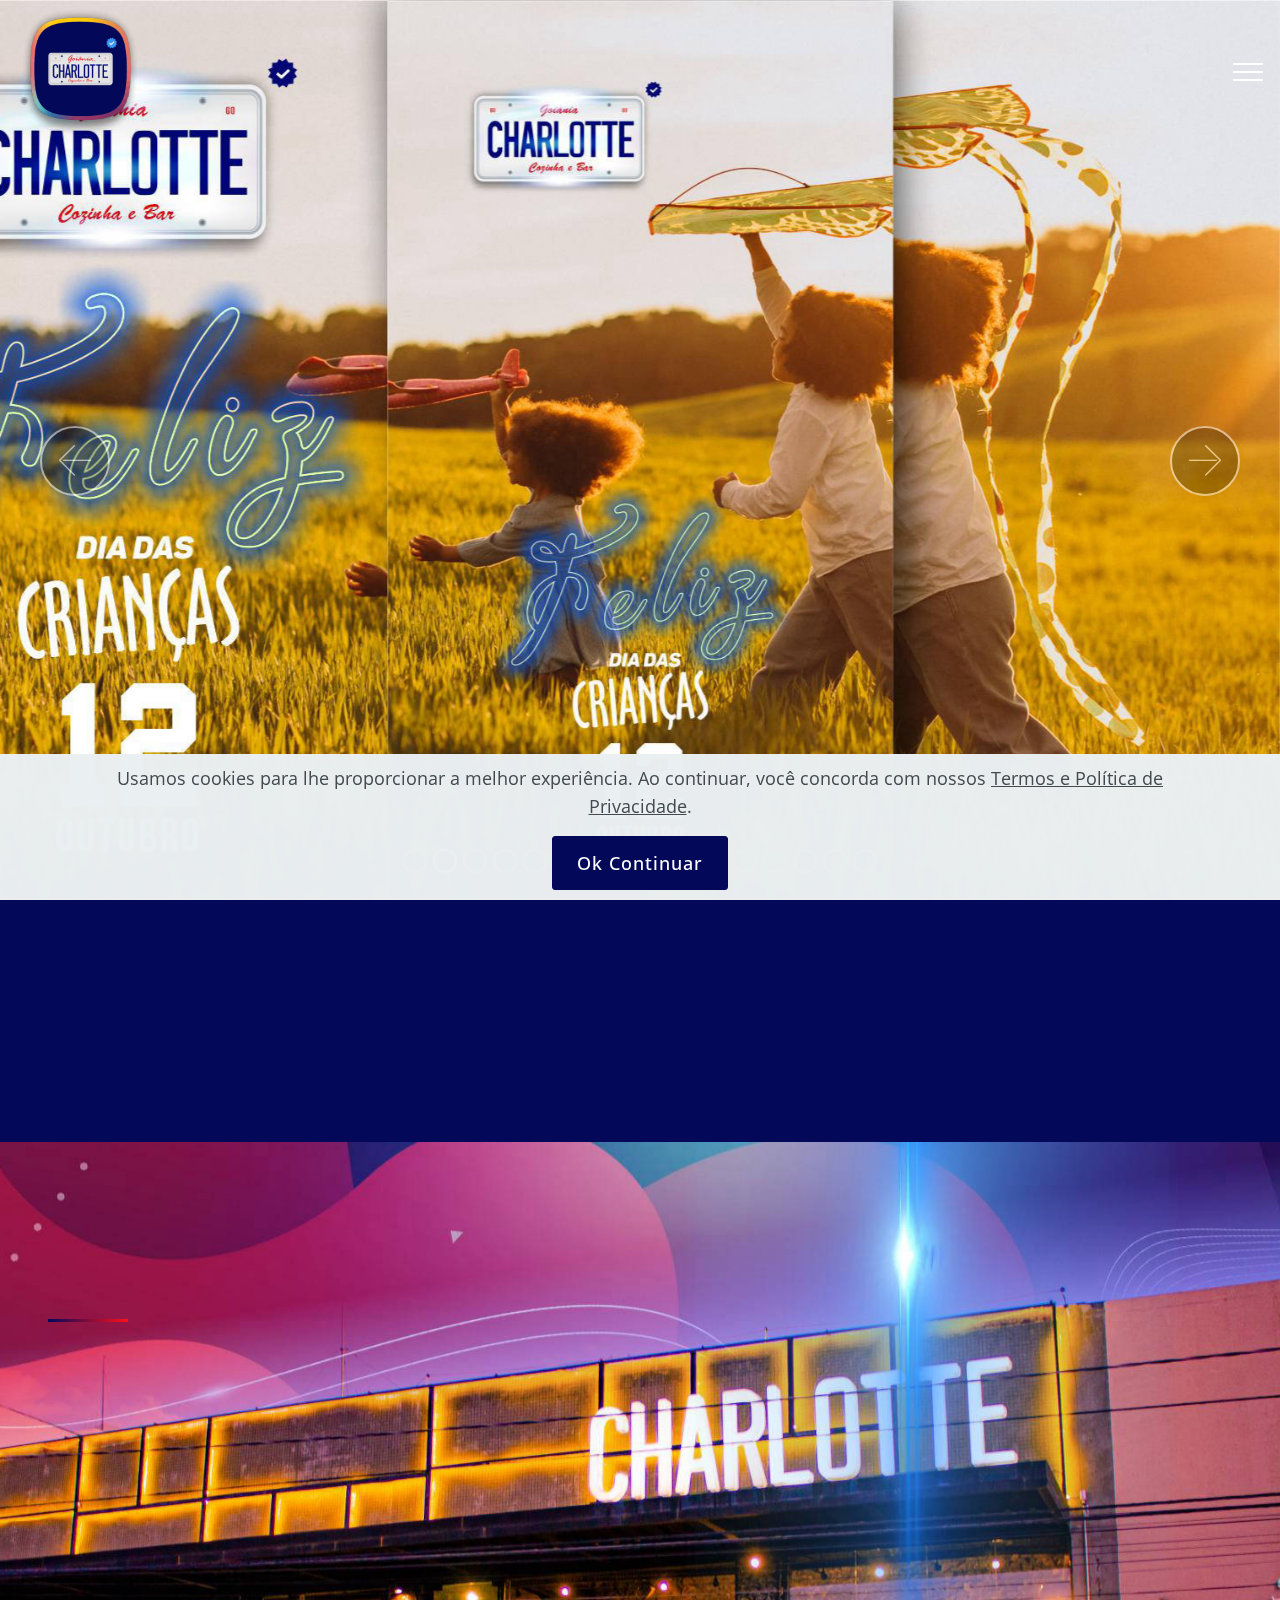
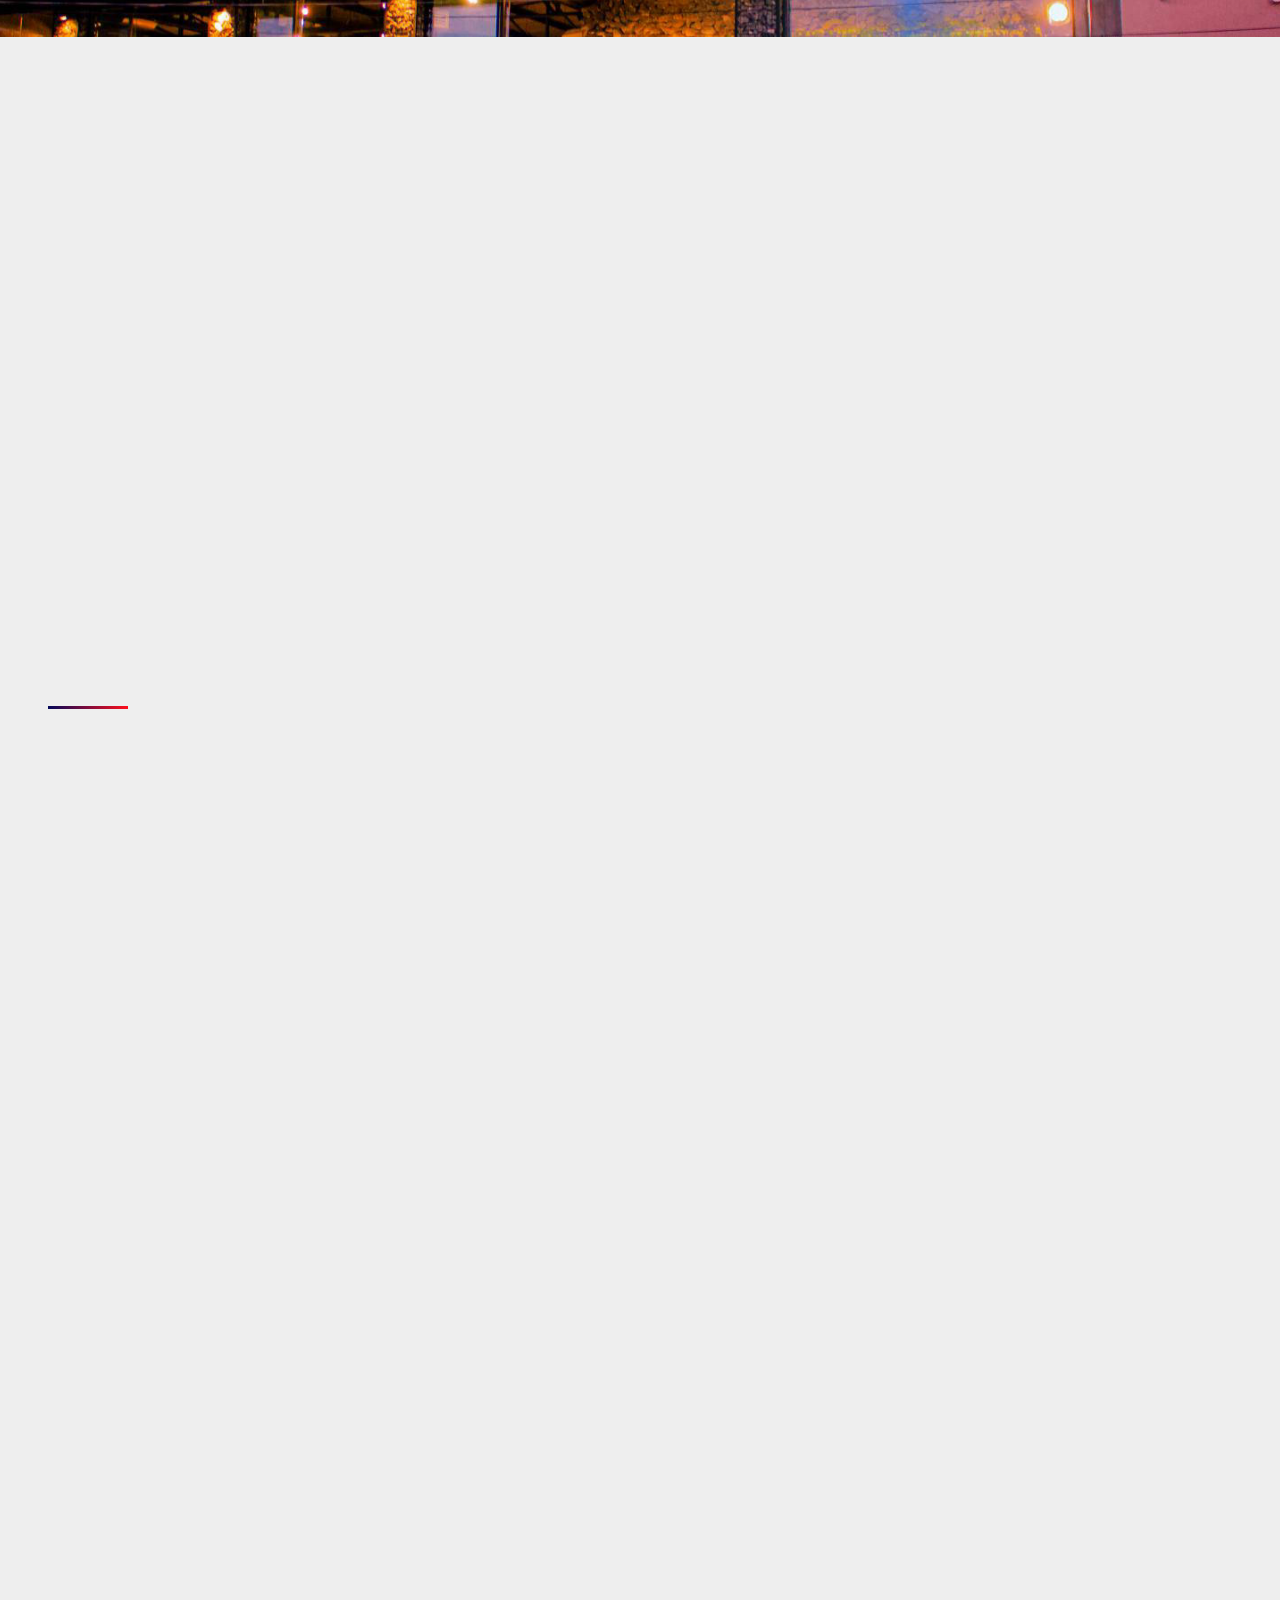
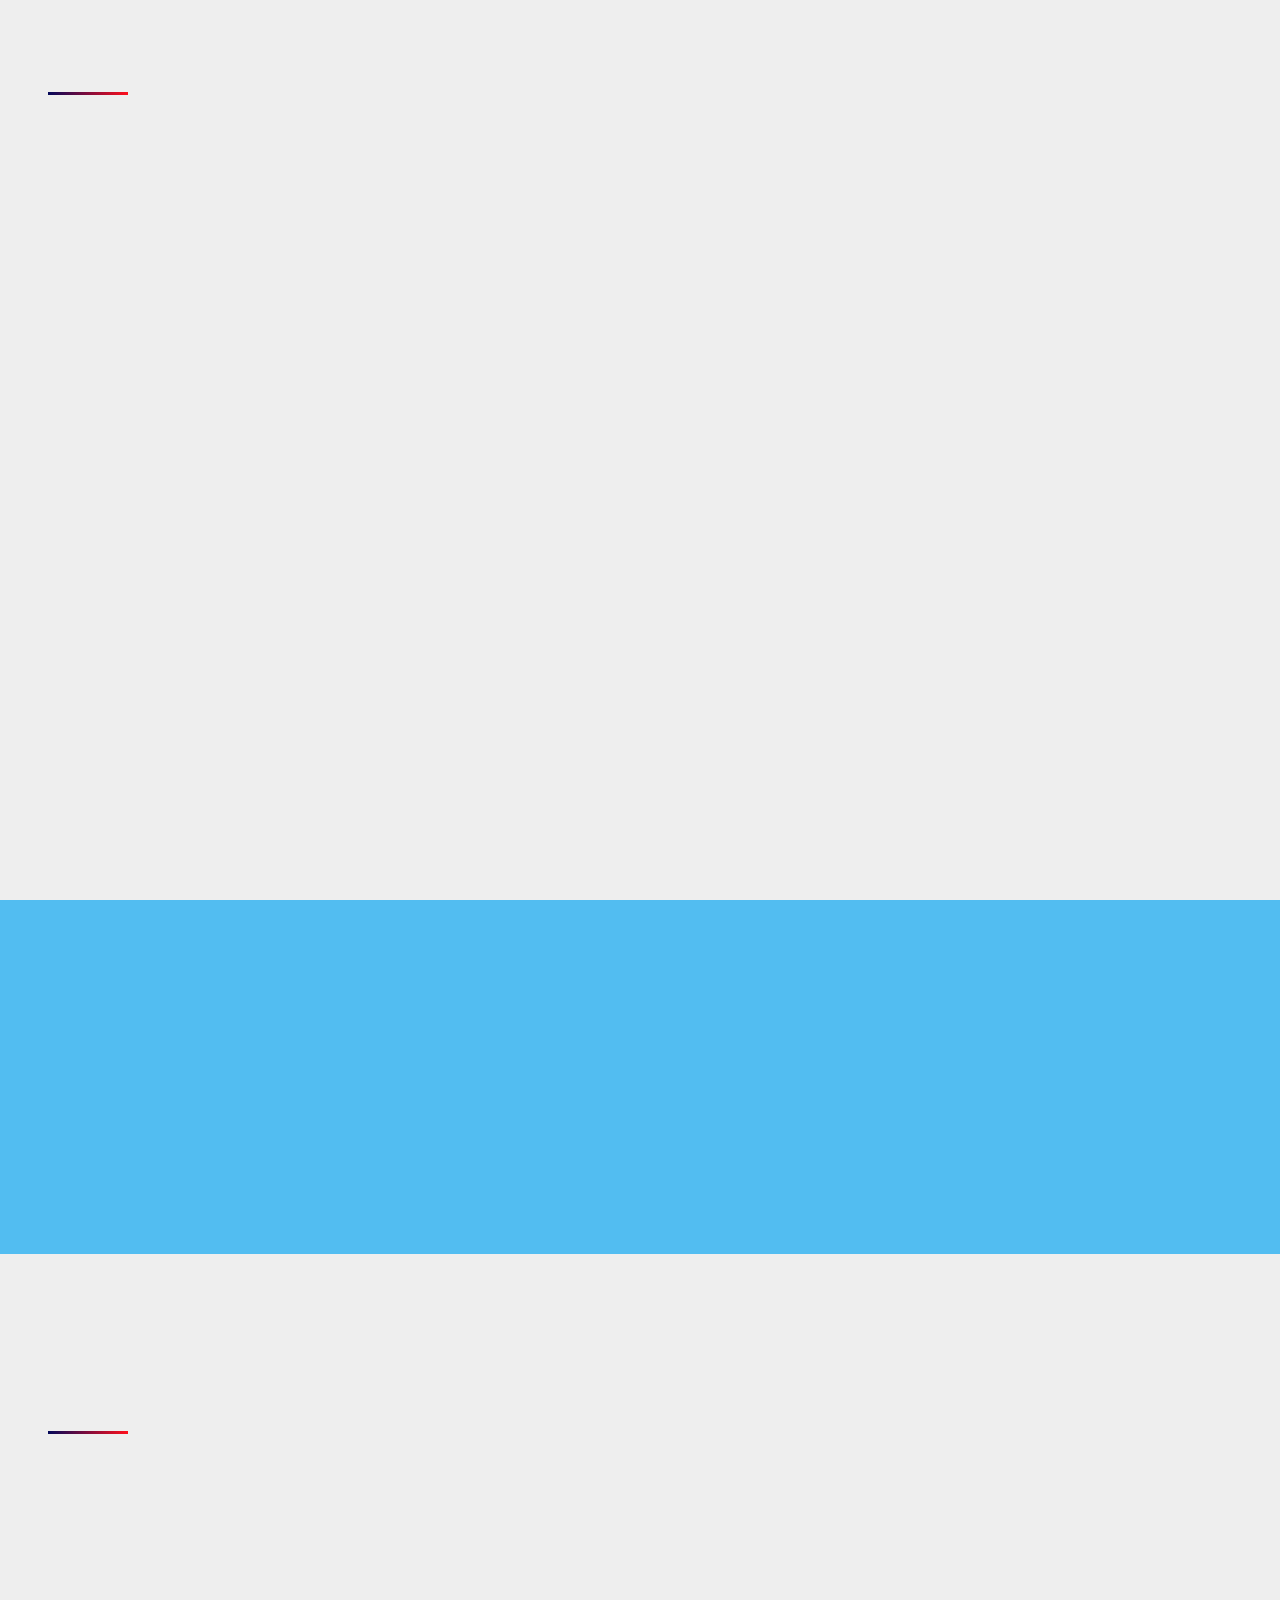
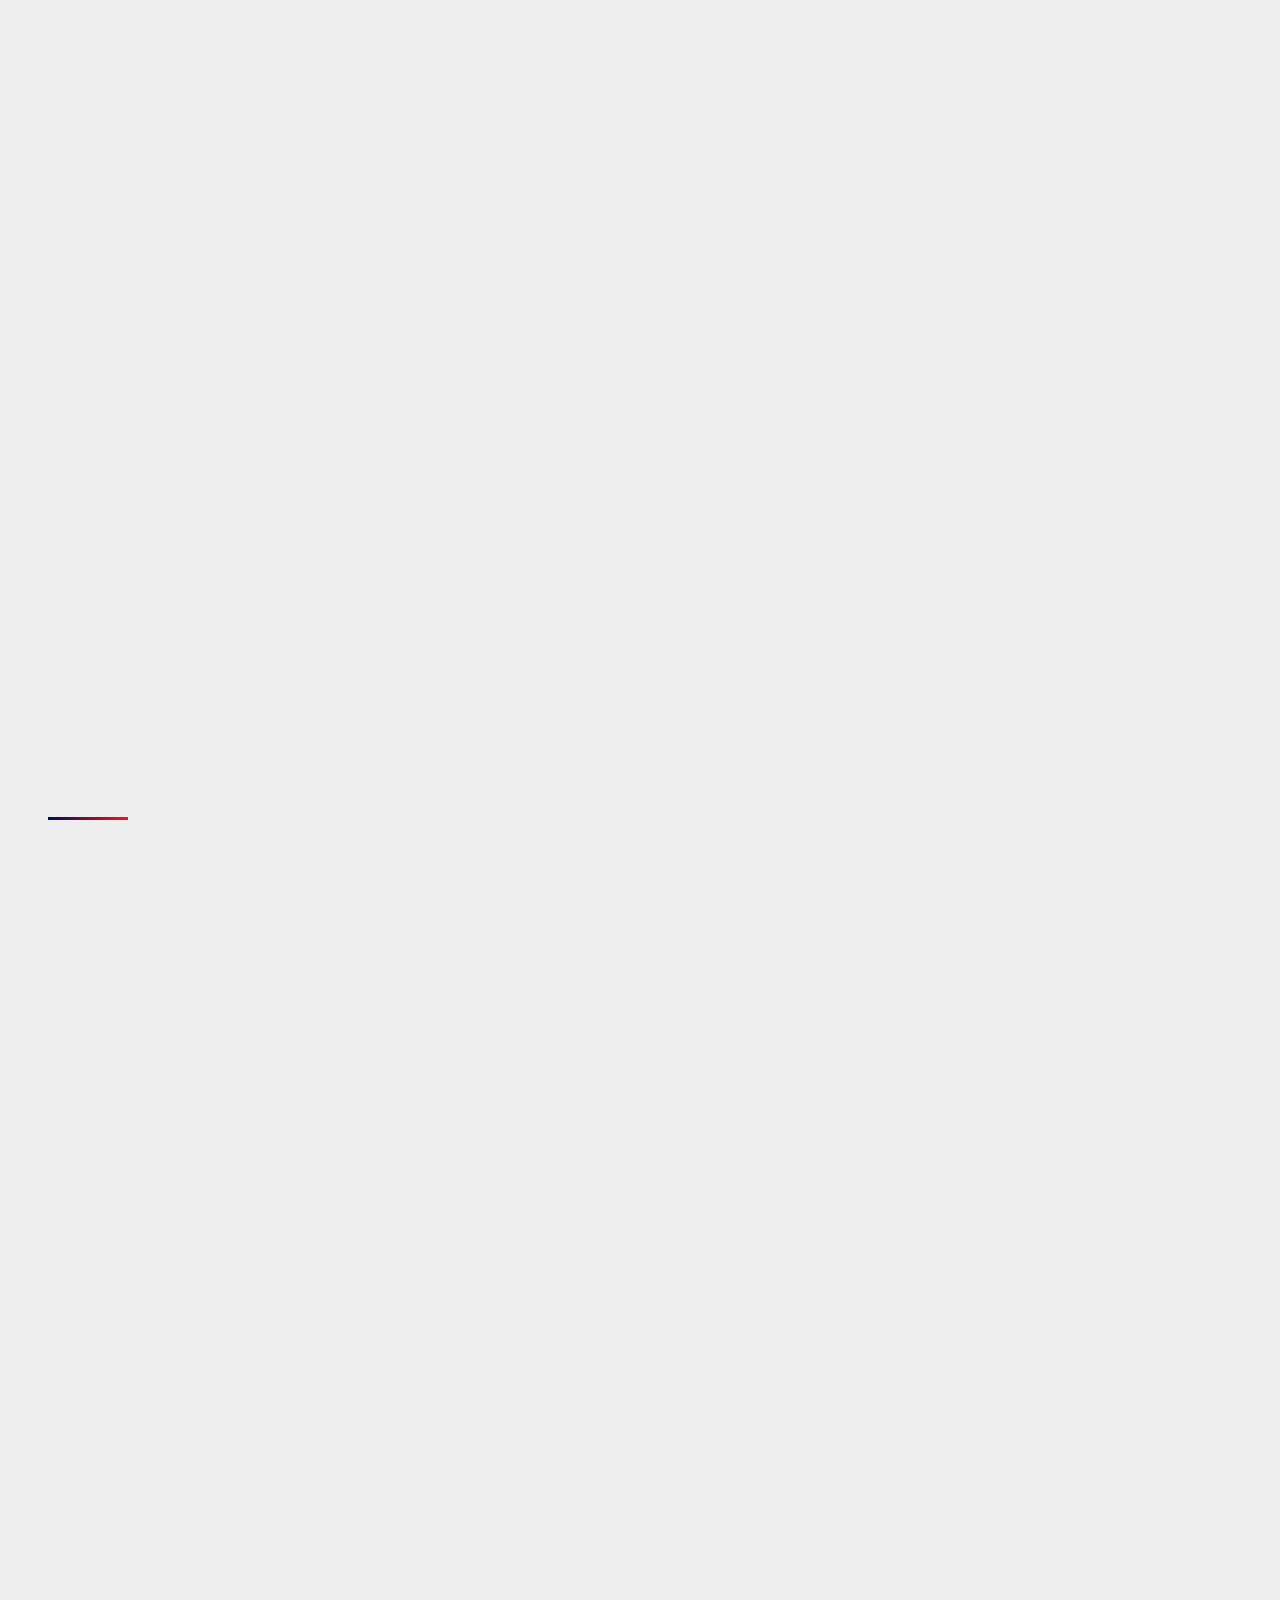
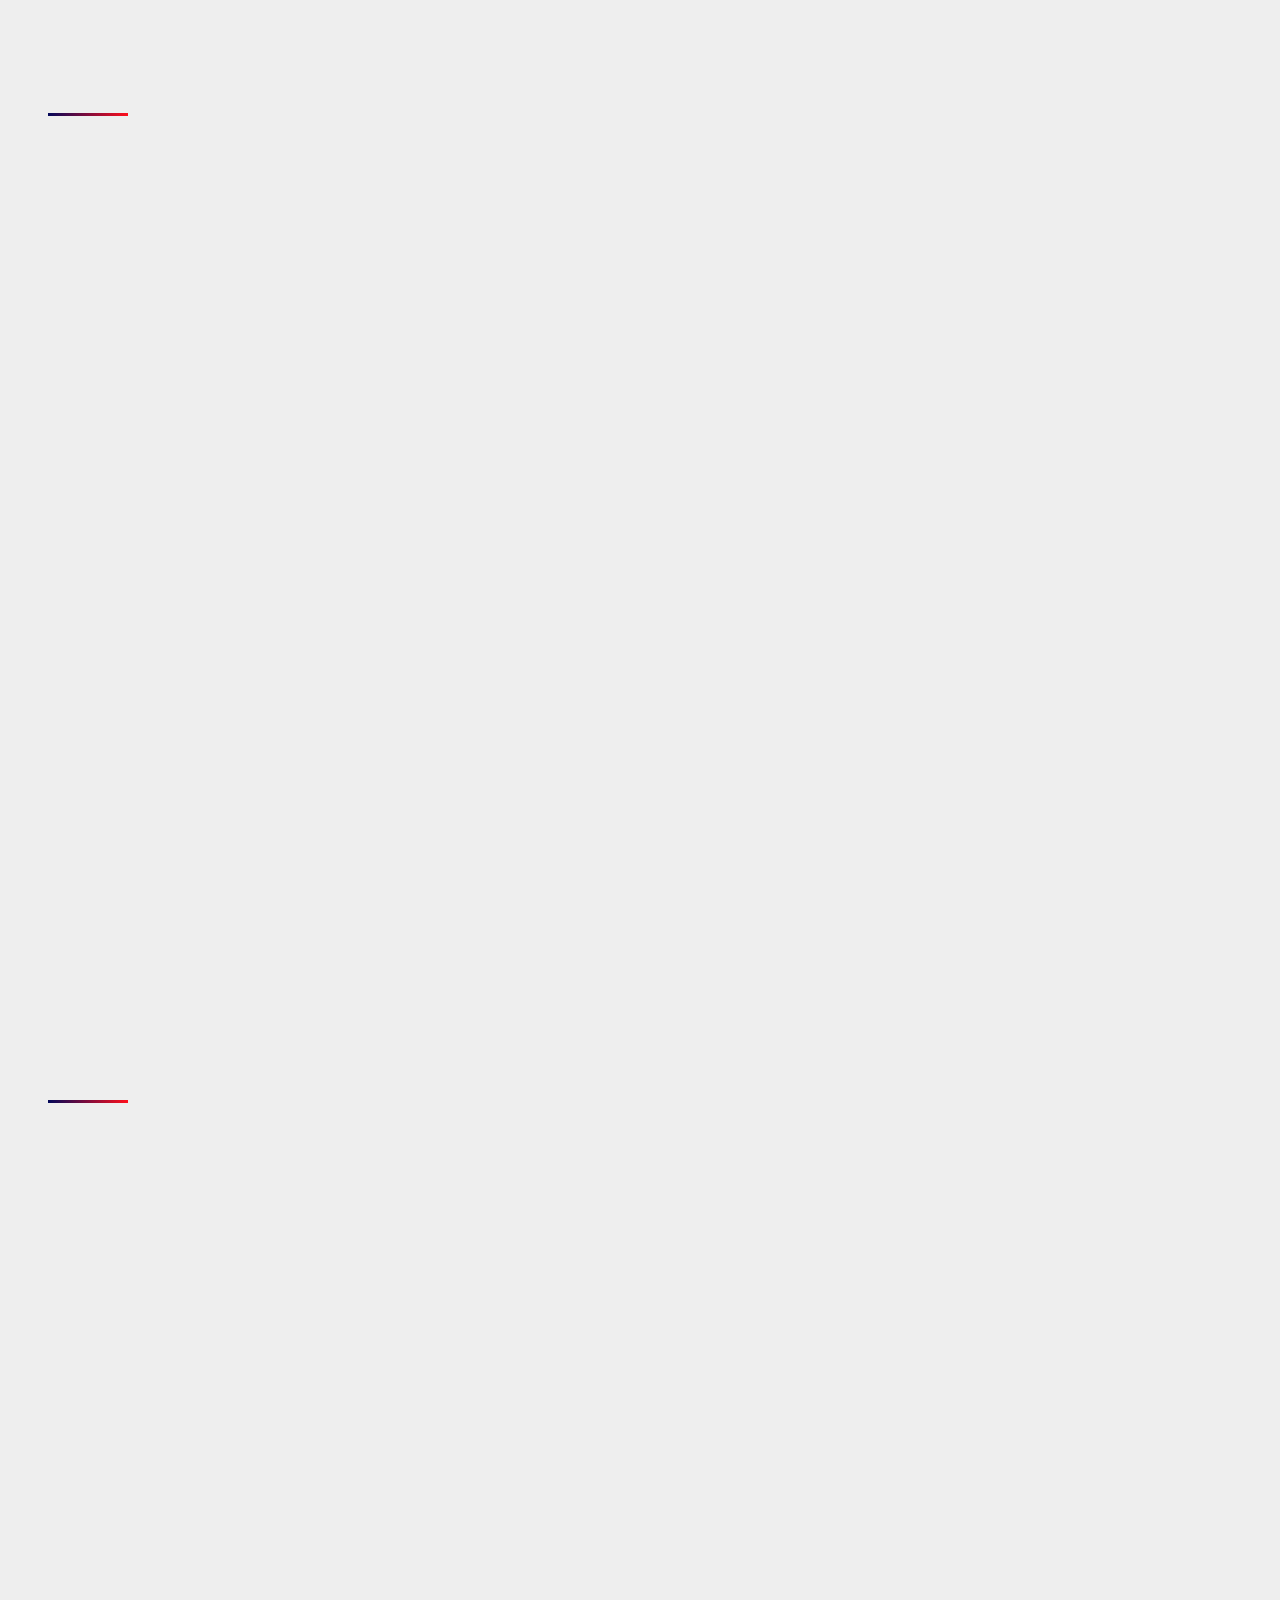
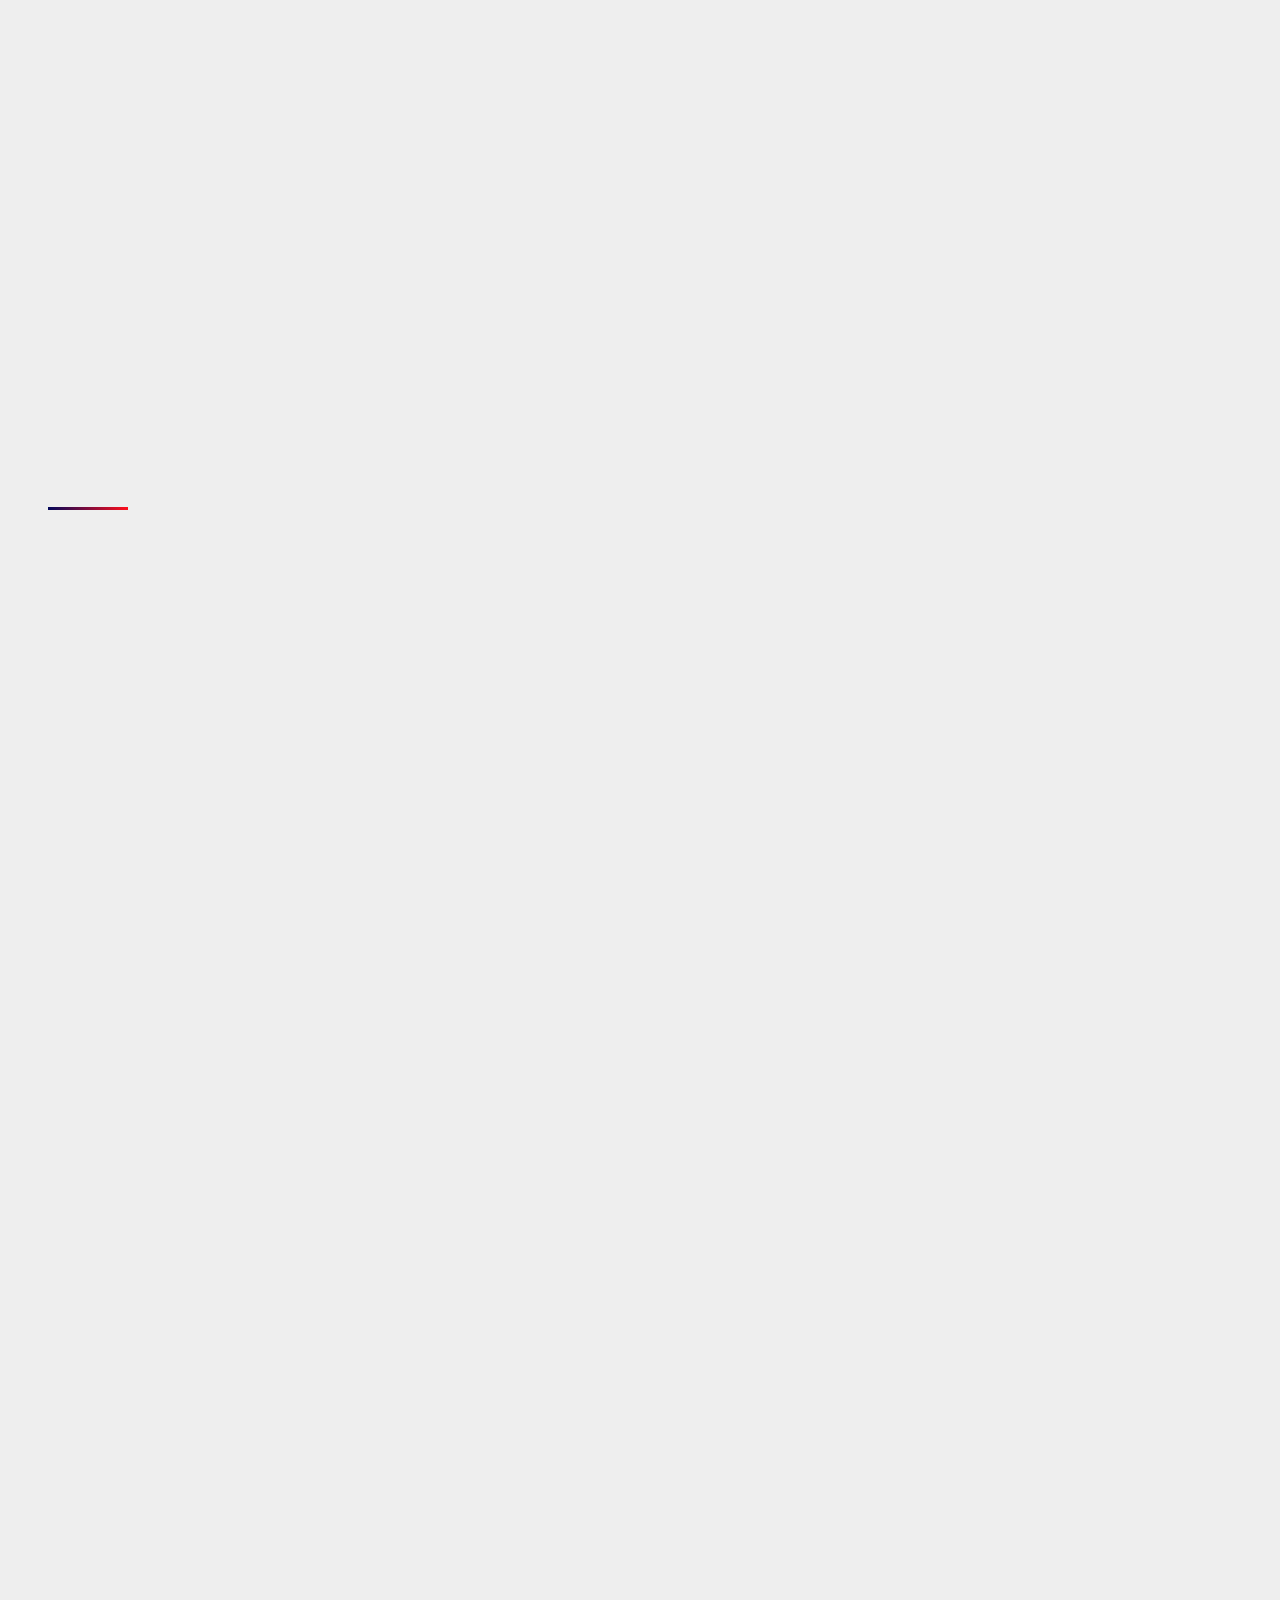
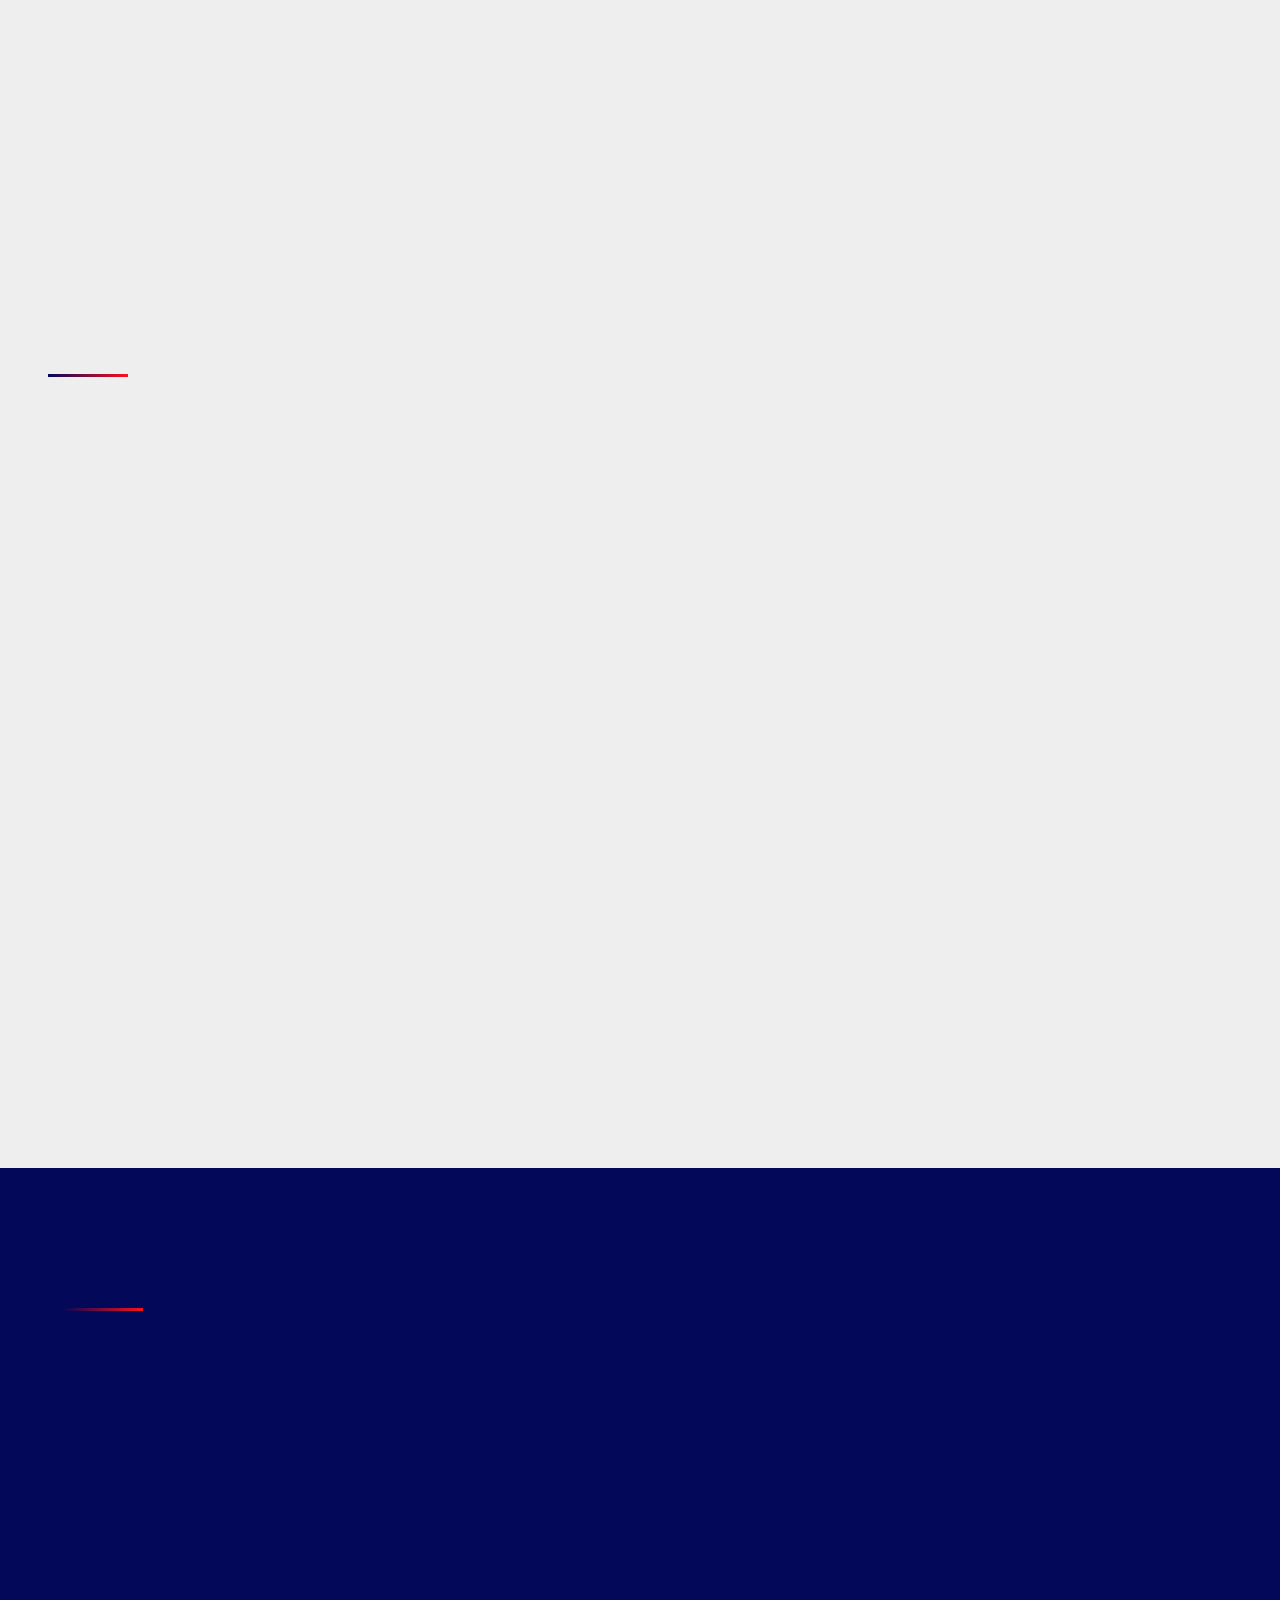
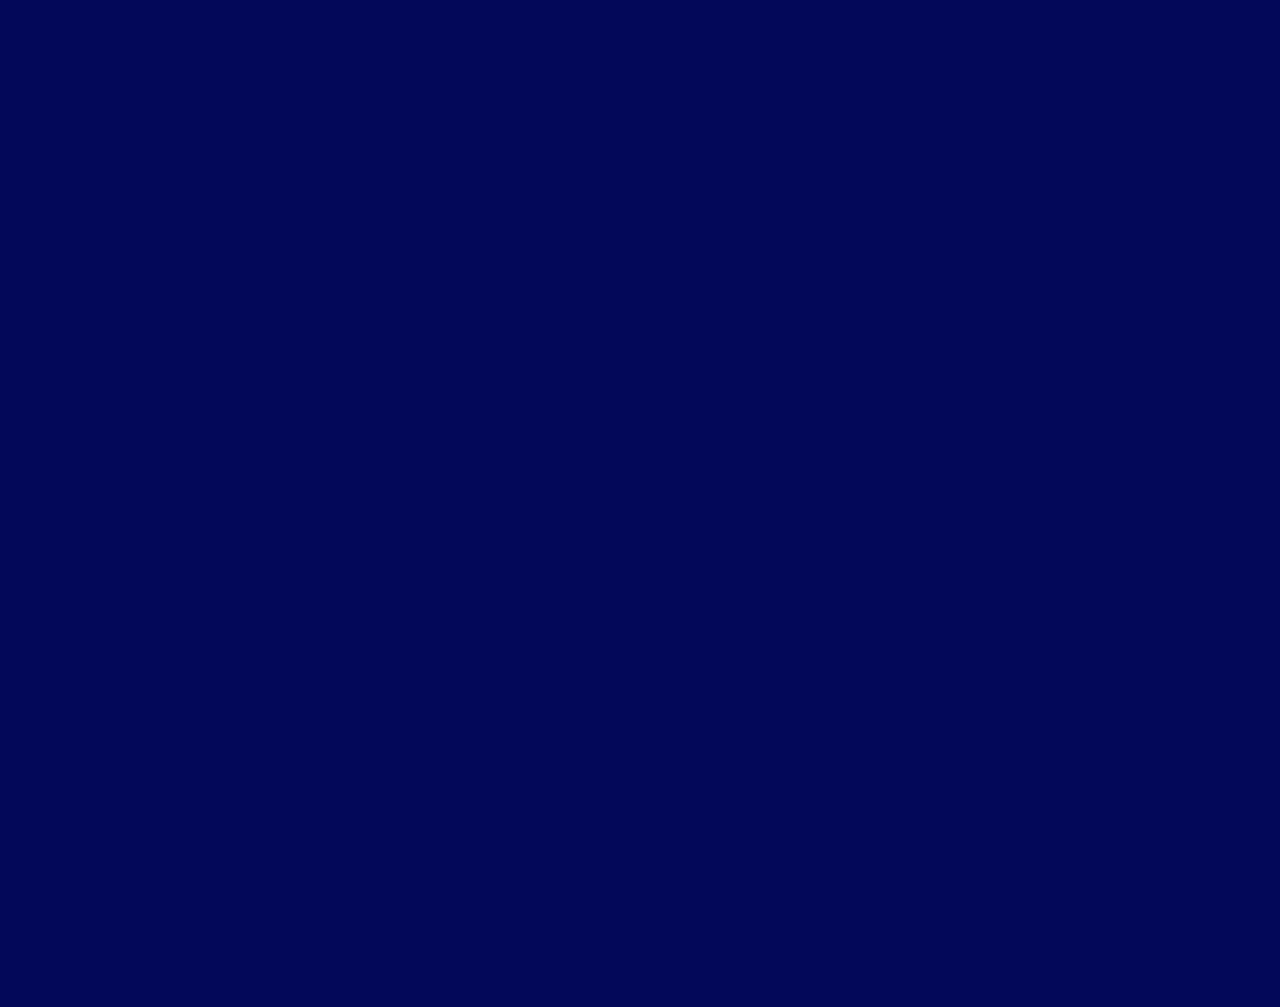
==== commit bcddcc88: "up-12-10-21" ====
--- a/index.html
+++ b/index.html
@@ -139,7 +139,7 @@
 
     
 
-    <div class="full-screen"><div class="mbr-slider slide carousel" data-keyboard="false" data-bs-keyboard="false" data-ride="carousel" data-bs-ride="carousel" data-interval="3000" data-bs-interval="3000" data-bs-pause="true" data-pause="true"><ol class="carousel-indicators"><li data-app-prevent-settings="" data-target="#slider1-2z" data-bs-target="#slider1-2z" data-slide-to="0" data-bs-slide-to="0"></li><li data-app-prevent-settings="" data-target="#slider1-2z" data-bs-target="#slider1-2z" class=" active" data-slide-to="1" data-bs-slide-to="1"></li><li data-app-prevent-settings="" data-target="#slider1-2z" data-bs-target="#slider1-2z" data-slide-to="2" data-bs-slide-to="2"></li><li data-app-prevent-settings="" data-target="#slider1-2z" data-bs-target="#slider1-2z" data-slide-to="3" data-bs-slide-to="3"></li><li data-app-prevent-settings="" data-target="#slider1-2z" data-bs-target="#slider1-2z" data-slide-to="4" data-bs-slide-to="4"></li><li data-app-prevent-settings="" data-target="#slider1-2z" data-bs-target="#slider1-2z" data-slide-to="5" data-bs-slide-to="5"></li><li data-app-prevent-settings="" data-target="#slider1-2z" data-bs-target="#slider1-2z" data-slide-to="6" data-bs-slide-to="6"></li><li data-app-prevent-settings="" data-target="#slider1-2z" data-bs-target="#slider1-2z" data-slide-to="7" data-bs-slide-to="7"></li><li data-app-prevent-settings="" data-target="#slider1-2z" data-bs-target="#slider1-2z" data-slide-to="8" data-bs-slide-to="8"></li><li data-app-prevent-settings="" data-target="#slider1-2z" data-bs-target="#slider1-2z" data-slide-to="9" data-bs-slide-to="9"></li><li data-app-prevent-settings="" data-target="#slider1-2z" data-bs-target="#slider1-2z" data-slide-to="10" data-bs-slide-to="10"></li><li data-app-prevent-settings="" data-target="#slider1-2z" data-bs-target="#slider1-2z" data-slide-to="11" data-bs-slide-to="11"></li><li data-app-prevent-settings="" data-target="#slider1-2z" data-bs-target="#slider1-2z" data-slide-to="12" data-bs-slide-to="12"></li></ol><div class="carousel-inner" role="listbox"><div class="carousel-item slider-fullscreen-image" data-bg-video-slide="false" style="background-image: url(assets/images/02-top-sex-15-out-racyne-e-rafael-19hrs-1920x1066.jpg);"><div class="container container-slide"><div class="image_wrapper"><img src="assets/images/02-top-sex-15-out-racyne-e-rafael-19hrs-1920x1066.jpg" title="SLIDER DE TELA CHEIA"><div class="carousel-caption justify-content-center"><div class="col-10 align-center"><h2 class="mbr-fonts-style display-1"><br><br><br><br><br><br><br></h2></div></div></div></div></div><div class="carousel-item slider-fullscreen-image active" data-bg-video-slide="false" style="background-image: url(assets/images/02-top-11-out-marcelo-martins-e-pedro-ivo-e-rafael-19hrs-1920x1066.jpg);"><div class="container container-slide"><div class="image_wrapper"><img src="assets/images/02-top-11-out-marcelo-martins-e-pedro-ivo-e-rafael-19hrs-1920x1066.jpg" title="SLIDER DE TELA CHEIA"><div class="carousel-caption justify-content-center"><div class="col-10 align-center"></div></div></div></div></div><div class="carousel-item slider-fullscreen-image" data-bg-video-slide="false" style="background-image: url(assets/images/frente-ch-3-1440x800.jpg);"><div class="container container-slide"><div class="image_wrapper"><img src="assets/images/frente-ch-3-1440x800.jpg" title="SLIDER DE TELA CHEIA"><div class="carousel-caption justify-content-center"><div class="col-10 align-center"></div></div></div></div></div><div class="carousel-item slider-fullscreen-image" data-bg-video-slide="false" style="background-image: url(assets/images/top-dobradinha-chopp-terca-a-quinta-1440x800.jpg);"><div class="container container-slide"><div class="image_wrapper"><img src="assets/images/top-dobradinha-chopp-terca-a-quinta-1440x800.jpg" title="SLIDER DE TELA CHEIA"><div class="carousel-caption justify-content-center"><div class="col-10 align-center"></div></div></div></div></div><div class="carousel-item slider-fullscreen-image" data-bg-video-slide="false" style="background-image: url(assets/images/top-sem-data-sexta-executivadobradinha-de-chopp-1440x800.jpg);"><div class="container container-slide"><div class="image_wrapper"><img src="assets/images/top-sem-data-sexta-executivadobradinha-de-chopp-1440x800.jpg" title="SLIDER DE TELA CHEIA"><div class="carousel-caption justify-content-center"><div class="col-10 align-center"></div></div></div></div></div><div class="carousel-item slider-fullscreen-image" data-bg-video-slide="false" style="background-image: url(assets/images/feijoada-ifood-1440x800.jpg);"><div class="container container-slide"><div class="image_wrapper"><img src="assets/images/feijoada-ifood-1440x800.jpg" title="SLIDER DE TELA CHEIA"><div class="carousel-caption justify-content-center"><div class="col-10 align-center"></div></div></div></div></div><div class="carousel-item slider-fullscreen-image" data-bg-video-slide="false" style="background-image: url(assets/images/top-almoco-domingo-27-06-21-1440x800.jpg);"><div class="container container-slide"><div class="image_wrapper"><img src="assets/images/top-almoco-domingo-27-06-21-1440x800.jpg" title="SLIDER DE TELA CHEIA"><div class="carousel-caption justify-content-center"><div class="col-10 align-center"></div></div></div></div></div><div class="carousel-item slider-fullscreen-image" data-bg-video-slide="false" style="background-image: url(assets/images/top-almoco-domingo-20-06-21-1440x800.jpg);"><div class="container container-slide"><div class="image_wrapper"><img src="assets/images/top-almoco-domingo-20-06-21-1440x800.jpg" title="SLIDER DE TELA CHEIA"><div class="carousel-caption justify-content-center"><div class="col-10 align-center"></div></div></div></div></div><div class="carousel-item slider-fullscreen-image" data-bg-video-slide="false" style="background-image: url(assets/images/ifood-1440x800.jpg);"><div class="container container-slide"><div class="image_wrapper"><img src="assets/images/ifood-1440x800.jpg" title="SLIDER DE TELA CHEIA"><div class="carousel-caption justify-content-center"><div class="col-10 align-center"><h2 class="mbr-fonts-style display-1"><br><br><br><br><br><br><br></h2></div></div></div></div></div><div class="carousel-item slider-fullscreen-image" data-bg-video-slide="false" style="background-image: url(assets/images/top-mini-hamburguers-1440x800.jpg);"><div class="container container-slide"><div class="image_wrapper"><img src="assets/images/top-mini-hamburguers-1440x800.jpg" title="SLIDER DE TELA CHEIA"><div class="carousel-caption justify-content-center"><div class="col-10 align-center"></div></div></div></div></div><div class="carousel-item slider-fullscreen-image" data-bg-video-slide="false" style="background-image: url(assets/images/top-bolinho-de-arroz-1440x800.jpg);"><div class="container container-slide"><div class="image_wrapper"><img src="assets/images/top-bolinho-de-arroz-1440x800.jpg" title="SLIDER DE TELA CHEIA"><div class="carousel-caption justify-content-center"><div class="col-10 align-center"></div></div></div></div></div><div class="carousel-item slider-fullscreen-image" data-bg-video-slide="false" style="background-image: url(assets/images/top-almoo-domingo-3-1440x800.jpg);"><div class="container container-slide"><div class="image_wrapper"><img src="assets/images/top-almoo-domingo-3-1440x800.jpg" title="SLIDER DE TELA CHEIA"><div class="carousel-caption justify-content-center"><div class="col-10 align-center"></div></div></div></div></div><div class="carousel-item slider-fullscreen-image" data-bg-video-slide="false" style="background-image: url(assets/images/top-mini-pasteis-1441x801.jpg);"><div class="container container-slide"><div class="image_wrapper"><img src="assets/images/top-mini-pasteis-1441x801.jpg" title="SLIDER DE TELA CHEIA"><div class="carousel-caption justify-content-center"><div class="col-10 align-center"></div></div></div></div></div></div><a data-app-prevent-settings="" class="carousel-control carousel-control-prev" role="button" data-slide="prev" data-bs-slide="prev" href="#slider1-2z"><span aria-hidden="true" class="mbri-left mbr-iconfont"></span><span class="sr-only visually-hidden">Previous</span></a><a data-app-prevent-settings="" class="carousel-control carousel-control-next" role="button" data-slide="prev" data-bs-slide="next" href="#slider1-2z"><span aria-hidden="true" class="mbri-right mbr-iconfont"></span><span class="sr-only visually-hidden">Next</span></a></div></div>
+    <div class="full-screen"><div class="mbr-slider slide carousel" data-keyboard="false" data-bs-keyboard="false" data-ride="carousel" data-bs-ride="carousel" data-interval="3000" data-bs-interval="3000" data-bs-pause="true" data-pause="true"><ol class="carousel-indicators"><li data-app-prevent-settings="" data-target="#slider1-2z" data-bs-target="#slider1-2z" data-slide-to="0" data-bs-slide-to="0"></li><li data-app-prevent-settings="" data-target="#slider1-2z" data-bs-target="#slider1-2z" class=" active" data-slide-to="1" data-bs-slide-to="1"></li><li data-app-prevent-settings="" data-target="#slider1-2z" data-bs-target="#slider1-2z" data-slide-to="2" data-bs-slide-to="2"></li><li data-app-prevent-settings="" data-target="#slider1-2z" data-bs-target="#slider1-2z" data-slide-to="3" data-bs-slide-to="3"></li><li data-app-prevent-settings="" data-target="#slider1-2z" data-bs-target="#slider1-2z" data-slide-to="4" data-bs-slide-to="4"></li><li data-app-prevent-settings="" data-target="#slider1-2z" data-bs-target="#slider1-2z" data-slide-to="5" data-bs-slide-to="5"></li><li data-app-prevent-settings="" data-target="#slider1-2z" data-bs-target="#slider1-2z" data-slide-to="6" data-bs-slide-to="6"></li><li data-app-prevent-settings="" data-target="#slider1-2z" data-bs-target="#slider1-2z" data-slide-to="7" data-bs-slide-to="7"></li><li data-app-prevent-settings="" data-target="#slider1-2z" data-bs-target="#slider1-2z" data-slide-to="8" data-bs-slide-to="8"></li><li data-app-prevent-settings="" data-target="#slider1-2z" data-bs-target="#slider1-2z" data-slide-to="9" data-bs-slide-to="9"></li><li data-app-prevent-settings="" data-target="#slider1-2z" data-bs-target="#slider1-2z" data-slide-to="10" data-bs-slide-to="10"></li><li data-app-prevent-settings="" data-target="#slider1-2z" data-bs-target="#slider1-2z" data-slide-to="11" data-bs-slide-to="11"></li><li data-app-prevent-settings="" data-target="#slider1-2z" data-bs-target="#slider1-2z" data-slide-to="12" data-bs-slide-to="12"></li><li data-app-prevent-settings="" data-target="#slider1-2z" data-bs-target="#slider1-2z" data-slide-to="13" data-bs-slide-to="13"></li><li data-app-prevent-settings="" data-target="#slider1-2z" data-bs-target="#slider1-2z" data-slide-to="14" data-bs-slide-to="14"></li><li data-app-prevent-settings="" data-target="#slider1-2z" data-bs-target="#slider1-2z" data-slide-to="15" data-bs-slide-to="15"></li></ol><div class="carousel-inner" role="listbox"><div class="carousel-item slider-fullscreen-image" data-bg-video-slide="false" style="background-image: url(assets/images/02-top-11-out-marcelo-martins-e-pedro-ivo-e-rafael-19hrs-1920x1066.jpg);"><div class="container container-slide"><div class="image_wrapper"><img src="assets/images/02-top-11-out-marcelo-martins-e-pedro-ivo-e-rafael-19hrs-1920x1066.jpg" title="SLIDER DE TELA CHEIA"><div class="carousel-caption justify-content-center"><div class="col-10 align-center"></div></div></div></div></div><div class="carousel-item slider-fullscreen-image active" data-bg-video-slide="false" style="background-image: url(assets/images/top-feliz-dia-das-criancas-21-1921x1067.jpg);"><div class="container container-slide"><div class="image_wrapper"><img src="assets/images/top-feliz-dia-das-criancas-21-1921x1067.jpg" title="SLIDER DE TELA CHEIA"><div class="carousel-caption justify-content-center"><div class="col-10 align-center"></div></div></div></div></div><div class="carousel-item slider-fullscreen-image" data-bg-video-slide="false" style="background-image: url(assets/images/top-feriado-12-out-marcinho-16hrs-1920x1066.jpg);"><div class="container container-slide"><div class="image_wrapper"><img src="assets/images/top-feriado-12-out-marcinho-16hrs-1920x1066.jpg" title="SLIDER DE TELA CHEIA"><div class="carousel-caption justify-content-center"><div class="col-10 align-center"></div></div></div></div></div><div class="carousel-item slider-fullscreen-image" data-bg-video-slide="false" style="background-image: url(assets/images/top-quinta-14-out-rodrigo-arantes-19hrs-1920x1066.jpg);"><div class="container container-slide"><div class="image_wrapper"><img src="assets/images/top-quinta-14-out-rodrigo-arantes-19hrs-1920x1066.jpg" title="SLIDER DE TELA CHEIA"><div class="carousel-caption justify-content-center"><div class="col-10 align-center"></div></div></div></div></div><div class="carousel-item slider-fullscreen-image" data-bg-video-slide="false" style="background-image: url(assets/images/frente-ch-3-1440x800.jpg);"><div class="container container-slide"><div class="image_wrapper"><img src="assets/images/frente-ch-3-1440x800.jpg" title="SLIDER DE TELA CHEIA"><div class="carousel-caption justify-content-center"><div class="col-10 align-center"></div></div></div></div></div><div class="carousel-item slider-fullscreen-image" data-bg-video-slide="false" style="background-image: url(assets/images/02-top-sex-15-out-racyne-e-rafael-19hrs-1920x1066.jpg);"><div class="container container-slide"><div class="image_wrapper"><img src="assets/images/02-top-sex-15-out-racyne-e-rafael-19hrs-1920x1066.jpg" title="SLIDER DE TELA CHEIA"><div class="carousel-caption justify-content-center"><div class="col-10 align-center"><h2 class="mbr-fonts-style display-1"><br><br><br><br><br><br><br></h2></div></div></div></div></div><div class="carousel-item slider-fullscreen-image" data-bg-video-slide="false" style="background-image: url(assets/images/top-mini-hamburguers-1440x800.jpg);"><div class="container container-slide"><div class="image_wrapper"><img src="assets/images/top-mini-hamburguers-1440x800.jpg" title="SLIDER DE TELA CHEIA"><div class="carousel-caption justify-content-center"><div class="col-10 align-center"></div></div></div></div></div><div class="carousel-item slider-fullscreen-image" data-bg-video-slide="false" style="background-image: url(assets/images/top-dobradinha-chopp-terca-a-quinta-1440x800.jpg);"><div class="container container-slide"><div class="image_wrapper"><img src="assets/images/top-dobradinha-chopp-terca-a-quinta-1440x800.jpg" title="SLIDER DE TELA CHEIA"><div class="carousel-caption justify-content-center"><div class="col-10 align-center"></div></div></div></div></div><div class="carousel-item slider-fullscreen-image" data-bg-video-slide="false" style="background-image: url(assets/images/top-sem-data-sexta-executivadobradinha-de-chopp-1440x800.jpg);"><div class="container container-slide"><div class="image_wrapper"><img src="assets/images/top-sem-data-sexta-executivadobradinha-de-chopp-1440x800.jpg" title="SLIDER DE TELA CHEIA"><div class="carousel-caption justify-content-center"><div class="col-10 align-center"></div></div></div></div></div><div class="carousel-item slider-fullscreen-image" data-bg-video-slide="false" style="background-image: url(assets/images/feijoada-ifood-1440x800.jpg);"><div class="container container-slide"><div class="image_wrapper"><img src="assets/images/feijoada-ifood-1440x800.jpg" title="SLIDER DE TELA CHEIA"><div class="carousel-caption justify-content-center"><div class="col-10 align-center"></div></div></div></div></div><div class="carousel-item slider-fullscreen-image" data-bg-video-slide="false" style="background-image: url(assets/images/top-almoco-domingo-27-06-21-1440x800.jpg);"><div class="container container-slide"><div class="image_wrapper"><img src="assets/images/top-almoco-domingo-27-06-21-1440x800.jpg" title="SLIDER DE TELA CHEIA"><div class="carousel-caption justify-content-center"><div class="col-10 align-center"></div></div></div></div></div><div class="carousel-item slider-fullscreen-image" data-bg-video-slide="false" style="background-image: url(assets/images/top-almoco-domingo-20-06-21-1440x800.jpg);"><div class="container container-slide"><div class="image_wrapper"><img src="assets/images/top-almoco-domingo-20-06-21-1440x800.jpg" title="SLIDER DE TELA CHEIA"><div class="carousel-caption justify-content-center"><div class="col-10 align-center"></div></div></div></div></div><div class="carousel-item slider-fullscreen-image" data-bg-video-slide="false" style="background-image: url(assets/images/ifood-1440x800.jpg);"><div class="container container-slide"><div class="image_wrapper"><img src="assets/images/ifood-1440x800.jpg" title="SLIDER DE TELA CHEIA"><div class="carousel-caption justify-content-center"><div class="col-10 align-center"><h2 class="mbr-fonts-style display-1"><br><br><br><br><br><br><br></h2></div></div></div></div></div><div class="carousel-item slider-fullscreen-image" data-bg-video-slide="false" style="background-image: url(assets/images/top-bolinho-de-arroz-1440x800.jpg);"><div class="container container-slide"><div class="image_wrapper"><img src="assets/images/top-bolinho-de-arroz-1440x800.jpg" title="SLIDER DE TELA CHEIA"><div class="carousel-caption justify-content-center"><div class="col-10 align-center"></div></div></div></div></div><div class="carousel-item slider-fullscreen-image" data-bg-video-slide="false" style="background-image: url(assets/images/top-almoo-domingo-3-1440x800.jpg);"><div class="container container-slide"><div class="image_wrapper"><img src="assets/images/top-almoo-domingo-3-1440x800.jpg" title="SLIDER DE TELA CHEIA"><div class="carousel-caption justify-content-center"><div class="col-10 align-center"></div></div></div></div></div><div class="carousel-item slider-fullscreen-image" data-bg-video-slide="false" style="background-image: url(assets/images/top-mini-pasteis-1441x801.jpg);"><div class="container container-slide"><div class="image_wrapper"><img src="assets/images/top-mini-pasteis-1441x801.jpg" title="SLIDER DE TELA CHEIA"><div class="carousel-caption justify-content-center"><div class="col-10 align-center"></div></div></div></div></div></div><a data-app-prevent-settings="" class="carousel-control carousel-control-prev" role="button" data-slide="prev" data-bs-slide="prev" href="#slider1-2z"><span aria-hidden="true" class="mbri-left mbr-iconfont"></span><span class="sr-only visually-hidden">Previous</span></a><a data-app-prevent-settings="" class="carousel-control carousel-control-next" role="button" data-slide="prev" data-bs-slide="next" href="#slider1-2z"><span aria-hidden="true" class="mbri-right mbr-iconfont"></span><span class="sr-only visually-hidden">Next</span></a></div></div>
 
 </section>
 
@@ -257,9 +257,33 @@
                     </div>
                 </div>
             </div>
-            
-
-            
+            <div class="card px-3 py-4 col-12 col-md-6 col-lg-4">
+                <div class="card-wrapper flip-card">
+                    <div class="card-img">
+                        <a href="https://menu.charlottegoiania.com.br/produtos/marcinho-couvert/"><img src="assets/images/feriado-12-out-marcinho-16hrs-792x990.jpg" alt="Marcinho no Charlotte" title=""></a>
+                        
+                        <div class="img-name mbr-fonts-style mbr-bold mbr-white display-2"></div>
+                    </div>
+                    <div class="card-box">
+                        
+                        <div class="mbr-section-btn align-center"><a href="https://menu.charlottegoiania.com.br/produtos/marcinho-couvert/" class="btn btn-secondary display-5">SAIBA MAIS</a></div>
+                    </div>
+                </div>
+            </div>
+
+            <div class="card px-3 py-4 col-12 col-md-6 col-lg-4">
+                <div class="card-wrapper flip-card">
+                    <div class="card-img">
+                        <a href="https://menu.charlottegoiania.com.br/"><img src="assets/images/feliz-dia-das-criancas-21-792x990.jpg" alt="Feliz dia das Crianças" title=""></a>
+                        
+                        <div class="img-name mbr-fonts-style mbr-bold mbr-white display-2"></div>
+                    </div>
+                    <div class="card-box">
+                        
+                        <div class="mbr-section-btn align-center"><a href="https://menu.charlottegoiania.com.br/" class="btn btn-secondary display-5">Saiba mais</a></div>
+                    </div>
+                </div>
+            </div>
 
             
 
@@ -327,7 +351,19 @@
                 </div>
             </div>
 
-            
+            <div class="card px-3 py-4 col-12 col-md-6 col-lg-4">
+                <div class="card-wrapper flip-card">
+                    <div class="card-img">
+                        <a href="https://menu.charlottegoiania.com.br/produtos/rodrigo-arantes-couvert/"><img src="assets/images/quinta-14-out-rodrigo-arantes-19hrs-792x990.jpg" alt="Rodrigo Arantes" title=""></a>
+                        
+                        <div class="img-name mbr-fonts-style mbr-bold mbr-white display-2"></div>
+                    </div>
+                    <div class="card-box">
+                        
+                        <div class="mbr-section-btn align-center"><a href="https://menu.charlottegoiania.com.br/produtos/rodrigo-arantes-couvert/" class="btn btn-secondary display-5">Saiba mais</a></div>
+                    </div>
+                </div>
+            </div>
 
             
 
@@ -363,7 +399,19 @@
                     </div>
                 </div>
             </div>
-            
+            <div class="card px-3 py-4 col-12 col-md-6 col-lg-4">
+                <div class="card-wrapper flip-card">
+                    <div class="card-img">
+                        <a href="https://menu.charlottegoiania.com.br/produtos/racyne-e-rafael-venda-de-mesa/"><img src="assets/images/venda-de-mesas-feed-sex-15-out-racyne-e-rafael-19hrs-792x990.jpg" alt="Racyne e Rafael no Charlotte" title=""></a>
+                        
+                        <div class="img-name mbr-fonts-style mbr-bold mbr-white display-2"></div>
+                    </div>
+                    <div class="card-box">
+                        
+                        <div class="mbr-section-btn align-center"><a href="https://menu.charlottegoiania.com.br/produtos/racyne-e-rafael-venda-de-mesa/" class="btn btn-secondary display-5">SAIBA MAIS</a></div>
+                    </div>
+                </div>
+            </div>
 
             
 
@@ -735,7 +783,7 @@
                 <h3 class="mbr-fonts-style mbr-offer mbr-white align-left display-4">Deixe seu e-mail abaixo para receber novidades:</h3>
                 <div class="form-wrap" data-form-type="formoid">
                     <!---Formbuilder Form--->
-                    <form action="https://mobirise.eu/" method="POST" class="mbr-form form-with-styler" data-form-title="My Mobirise Form"><input type="hidden" name="email" data-form-email="true" value="P/SD/+QSmmB9hcBD+VZ+7Di06P1rld9uqsb3ejOSAcuKd/fejSyz4bFg03FshVWmutPzuXzIZqyZaNoFvCCqOx6M5goE9pYLN+8j0vLyMrPG9FY+Dc5kqBl8LSMKP8EX">
+                    <form action="https://mobirise.eu/" method="POST" class="mbr-form form-with-styler" data-form-title="My Mobirise Form"><input type="hidden" name="email" data-form-email="true" value="AprzCtYXv4y0xovKwvZrkk1nH/IxohqbJVNeXlrDk/HWPuLV3sRcED1L7W8UyzcyOzhh3ArMpv9RgqA7RGZscuCAfTBUqXlkdD19Faje3FNB+Y91/DBAAkEbeZpJTJ1D">
                         <div class="row">
                             <div hidden="hidden" data-form-alert="" class="alert alert-success col-12">Obrigado! recebemos seu e-mail. Retornaremos o mais breve possível para você.</div>
                             <div hidden="hidden" data-form-alert-danger="" class="alert alert-danger col-12">
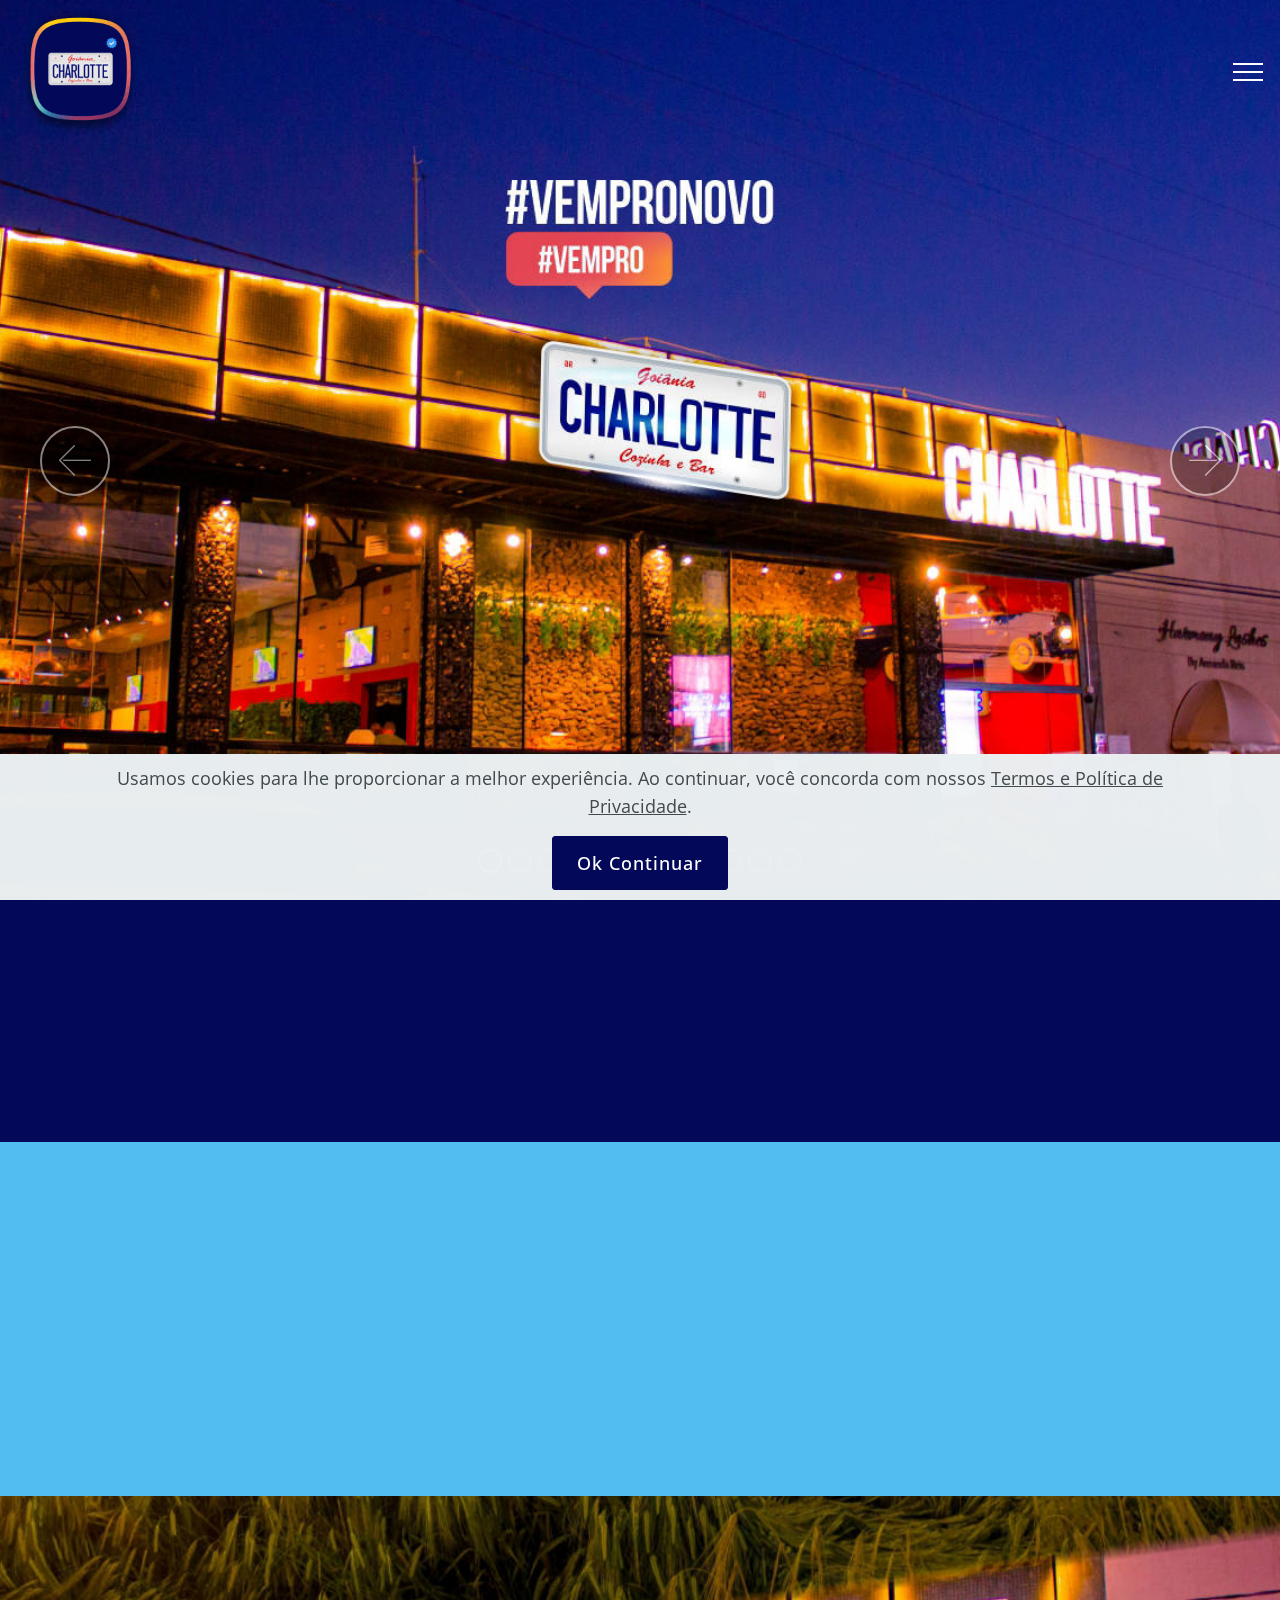
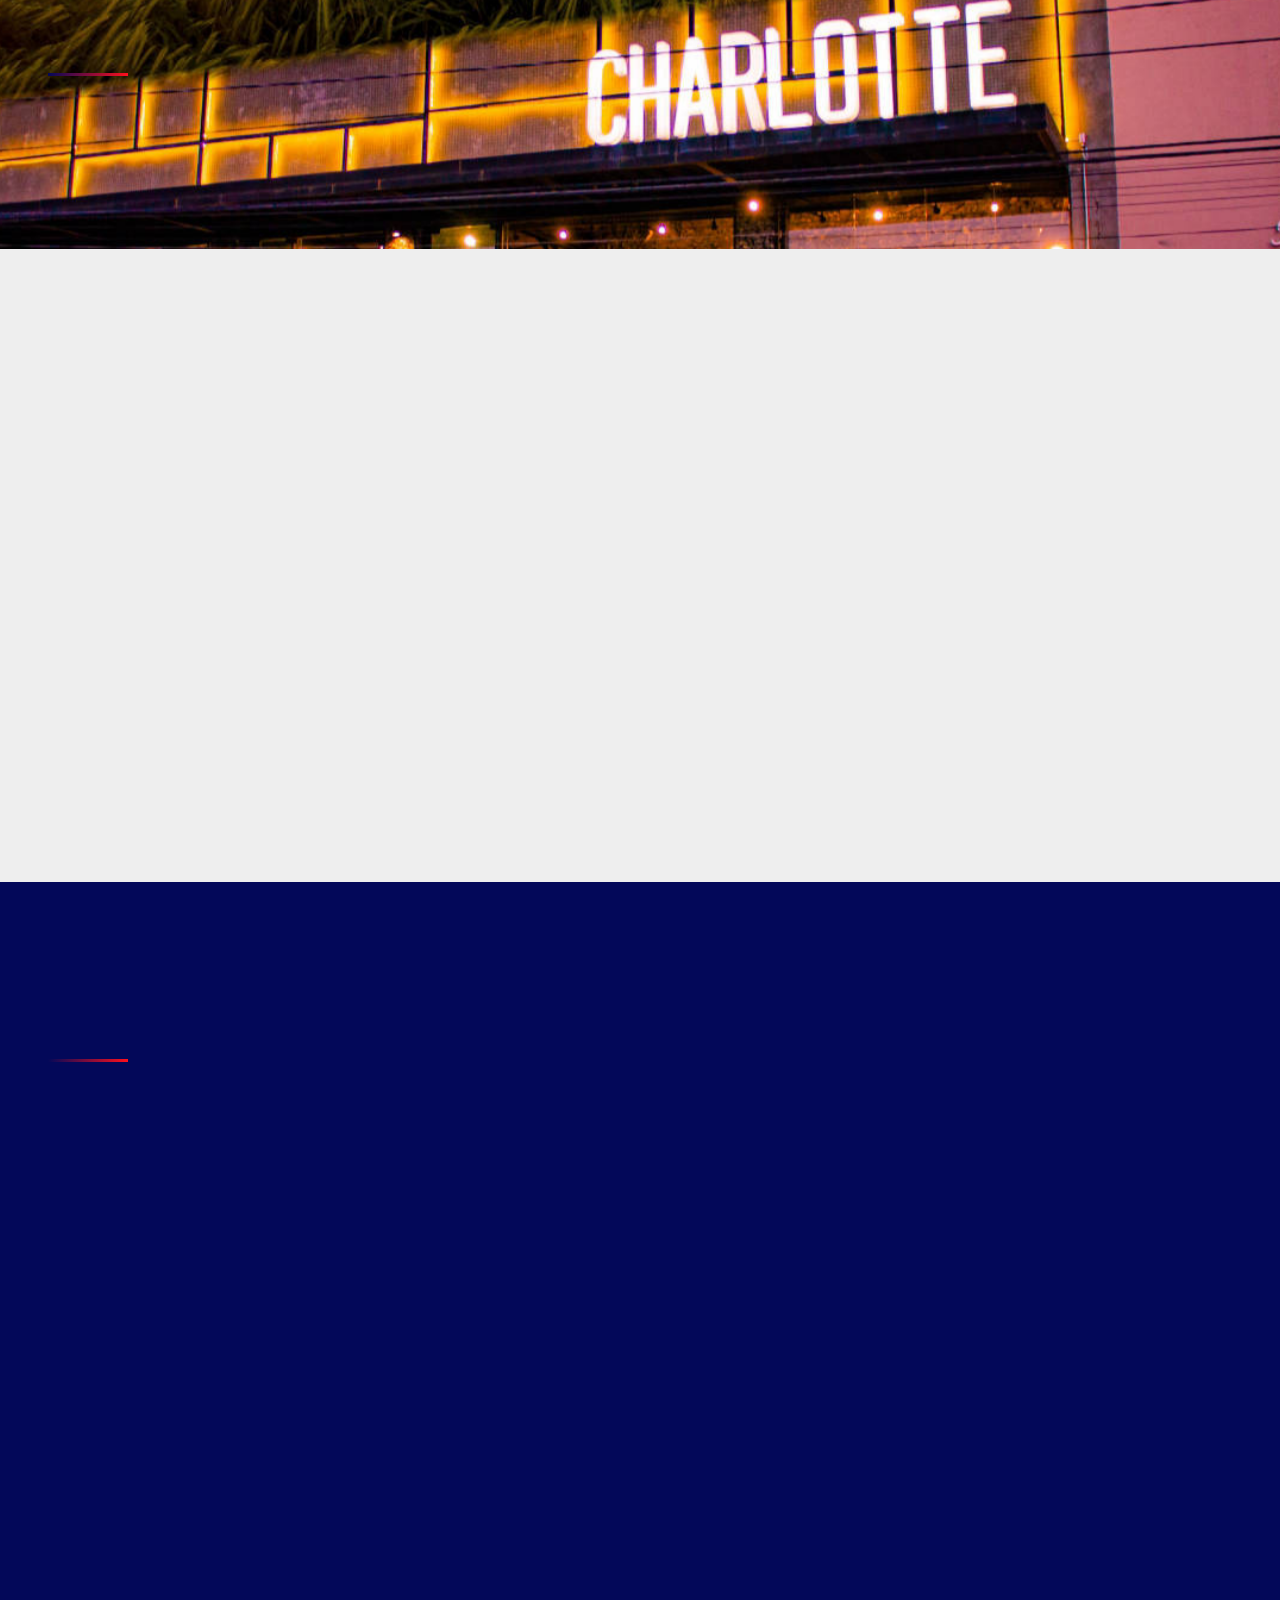
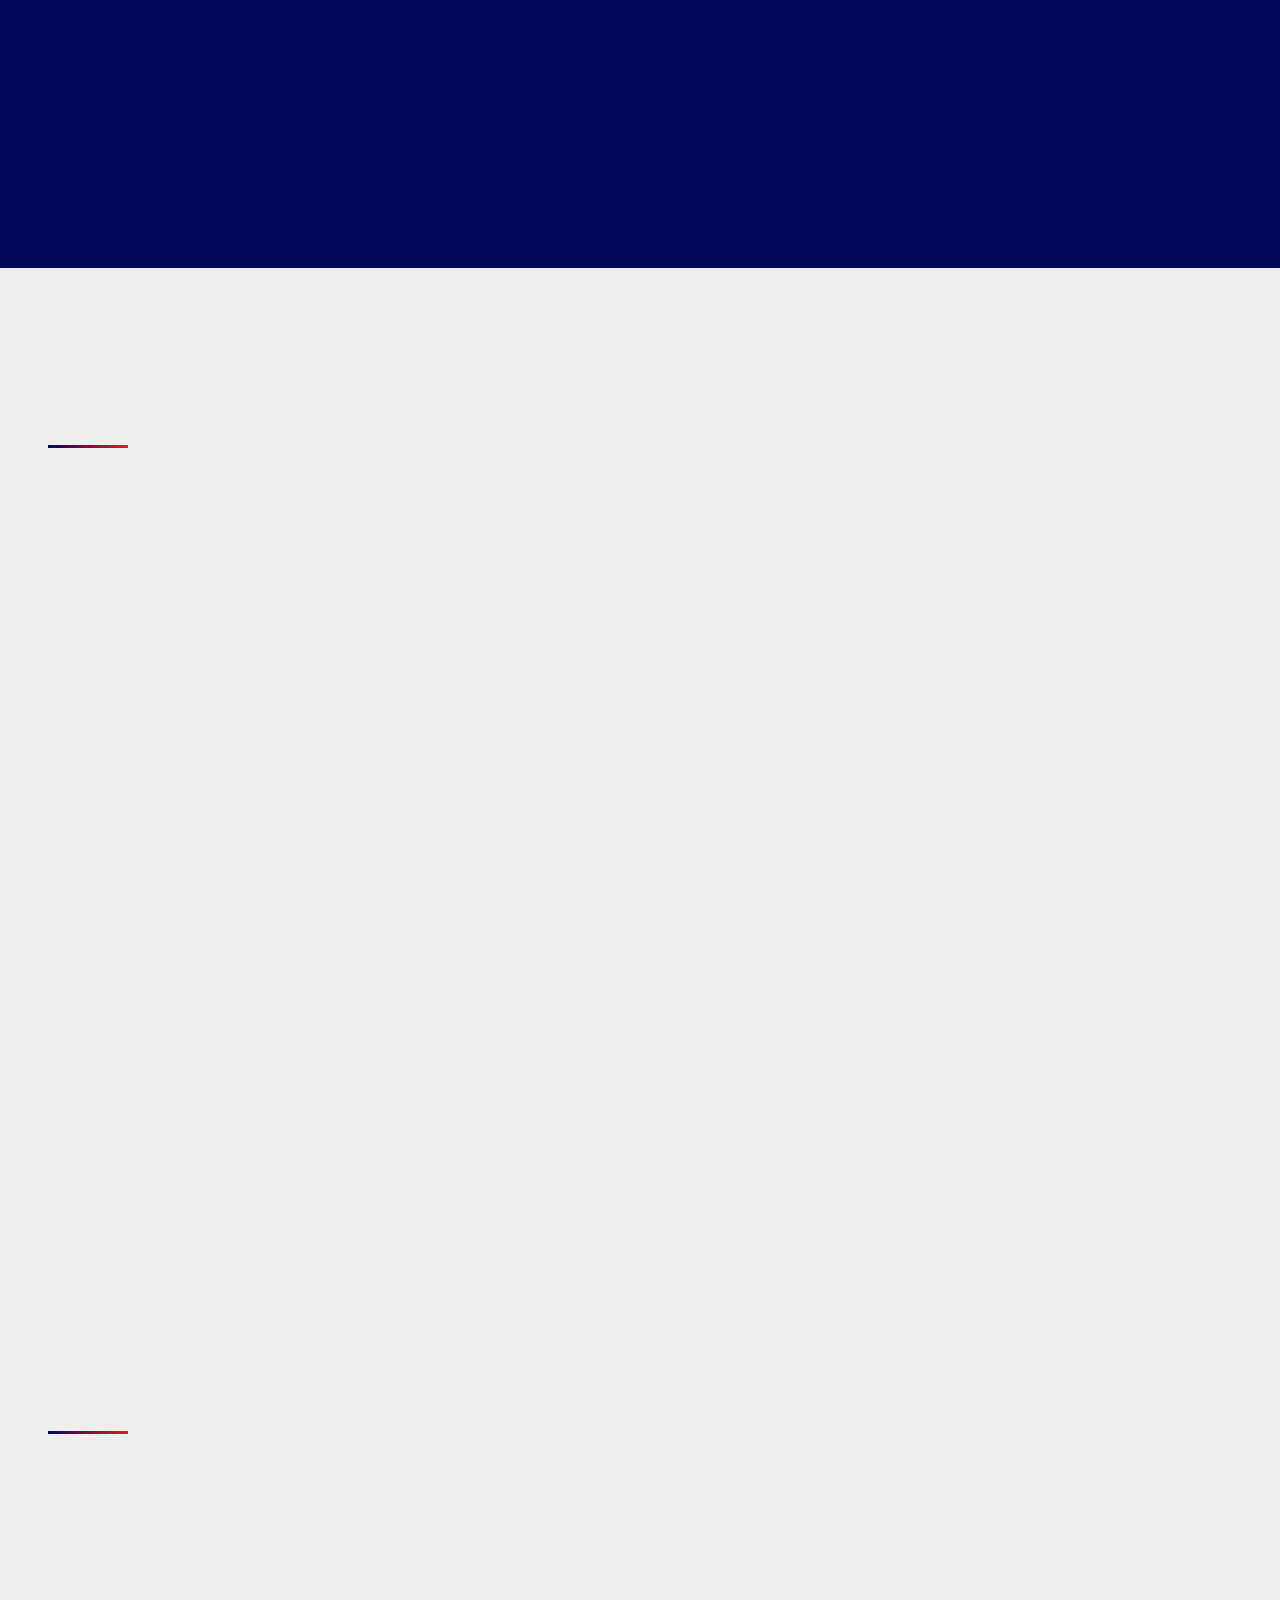
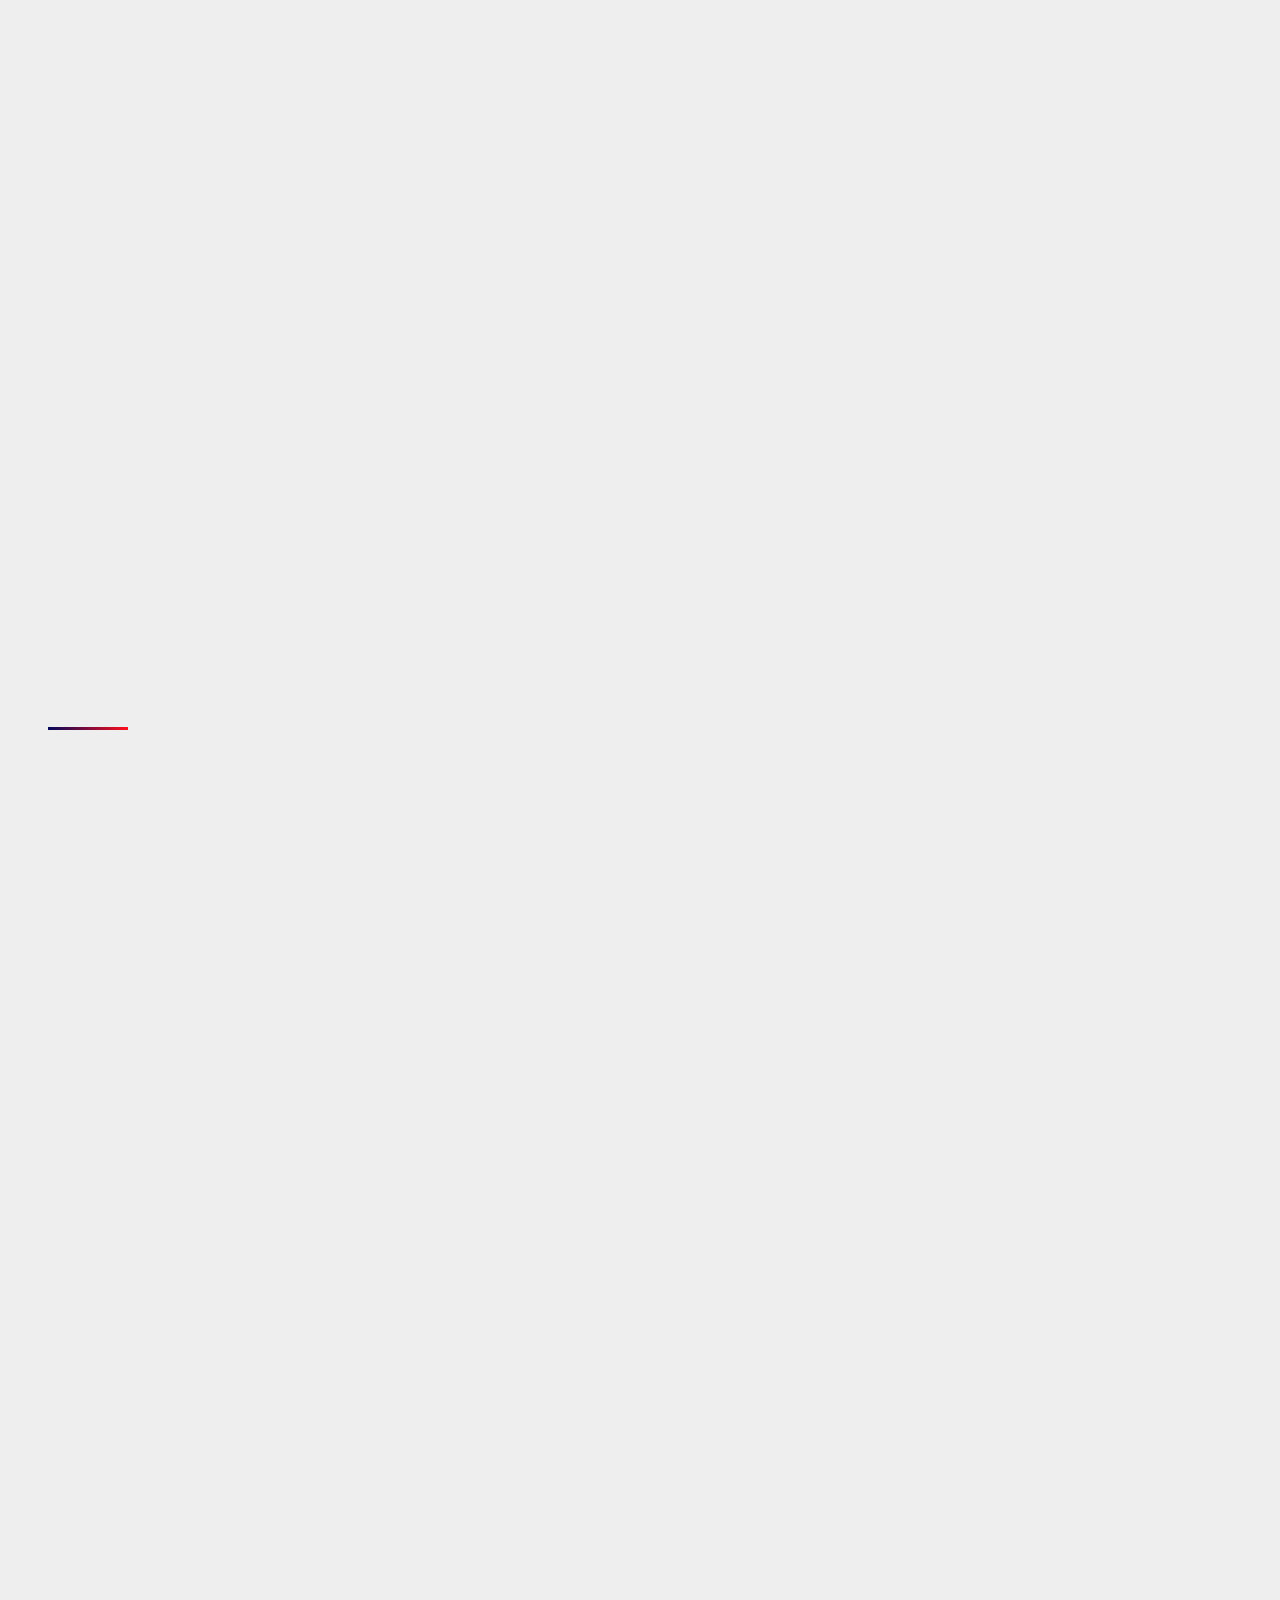
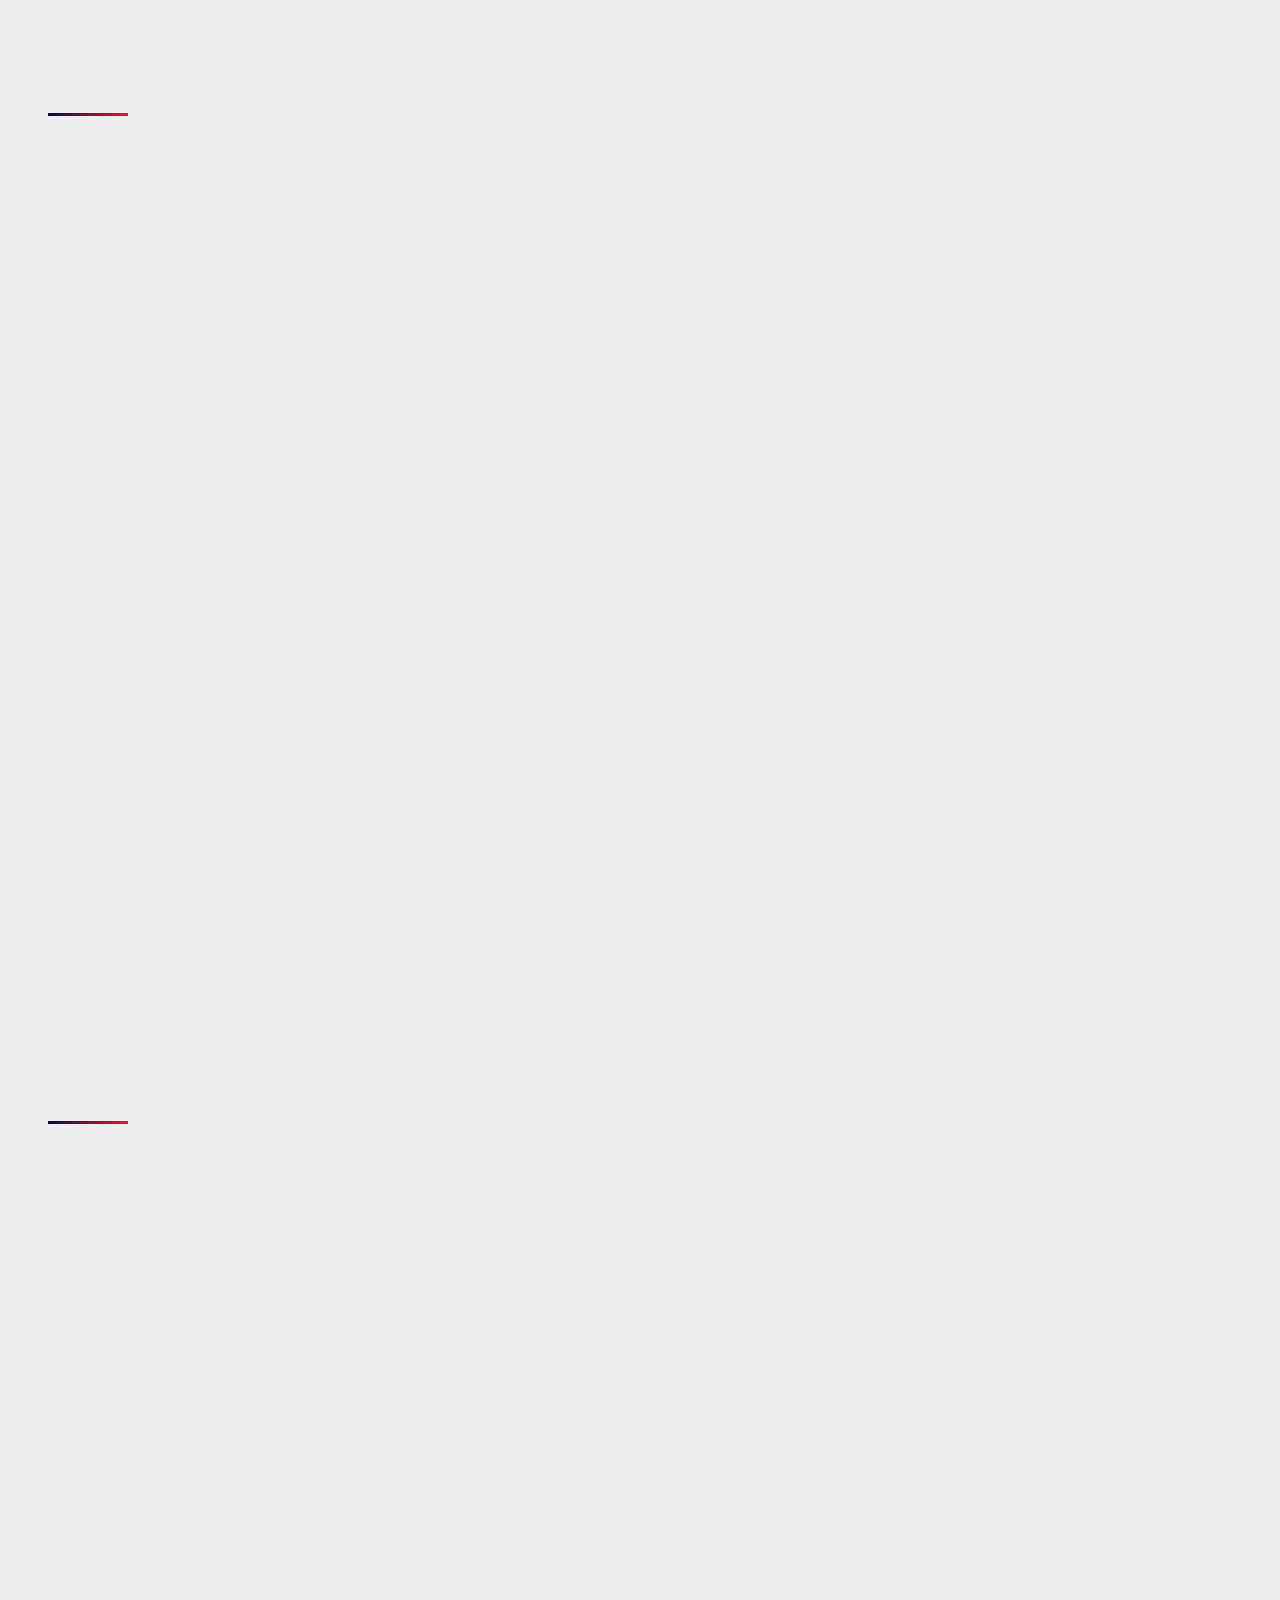
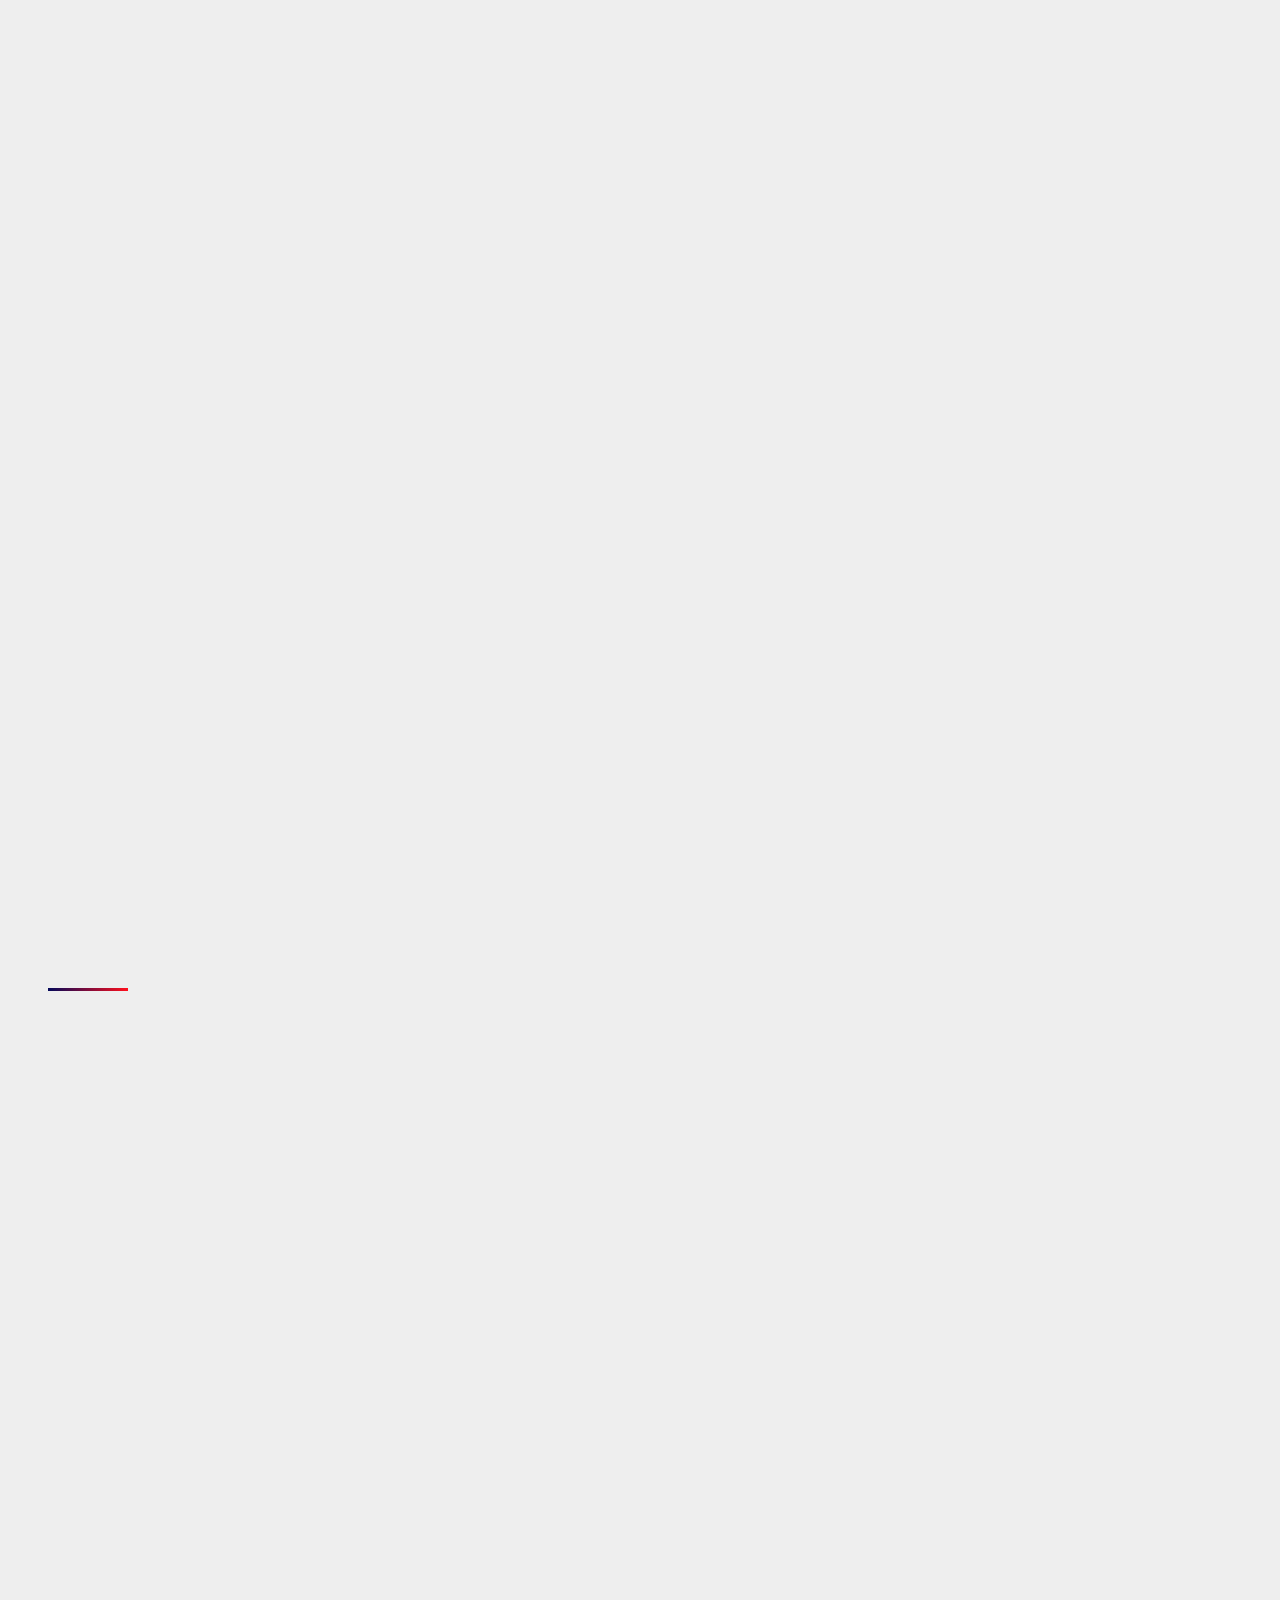
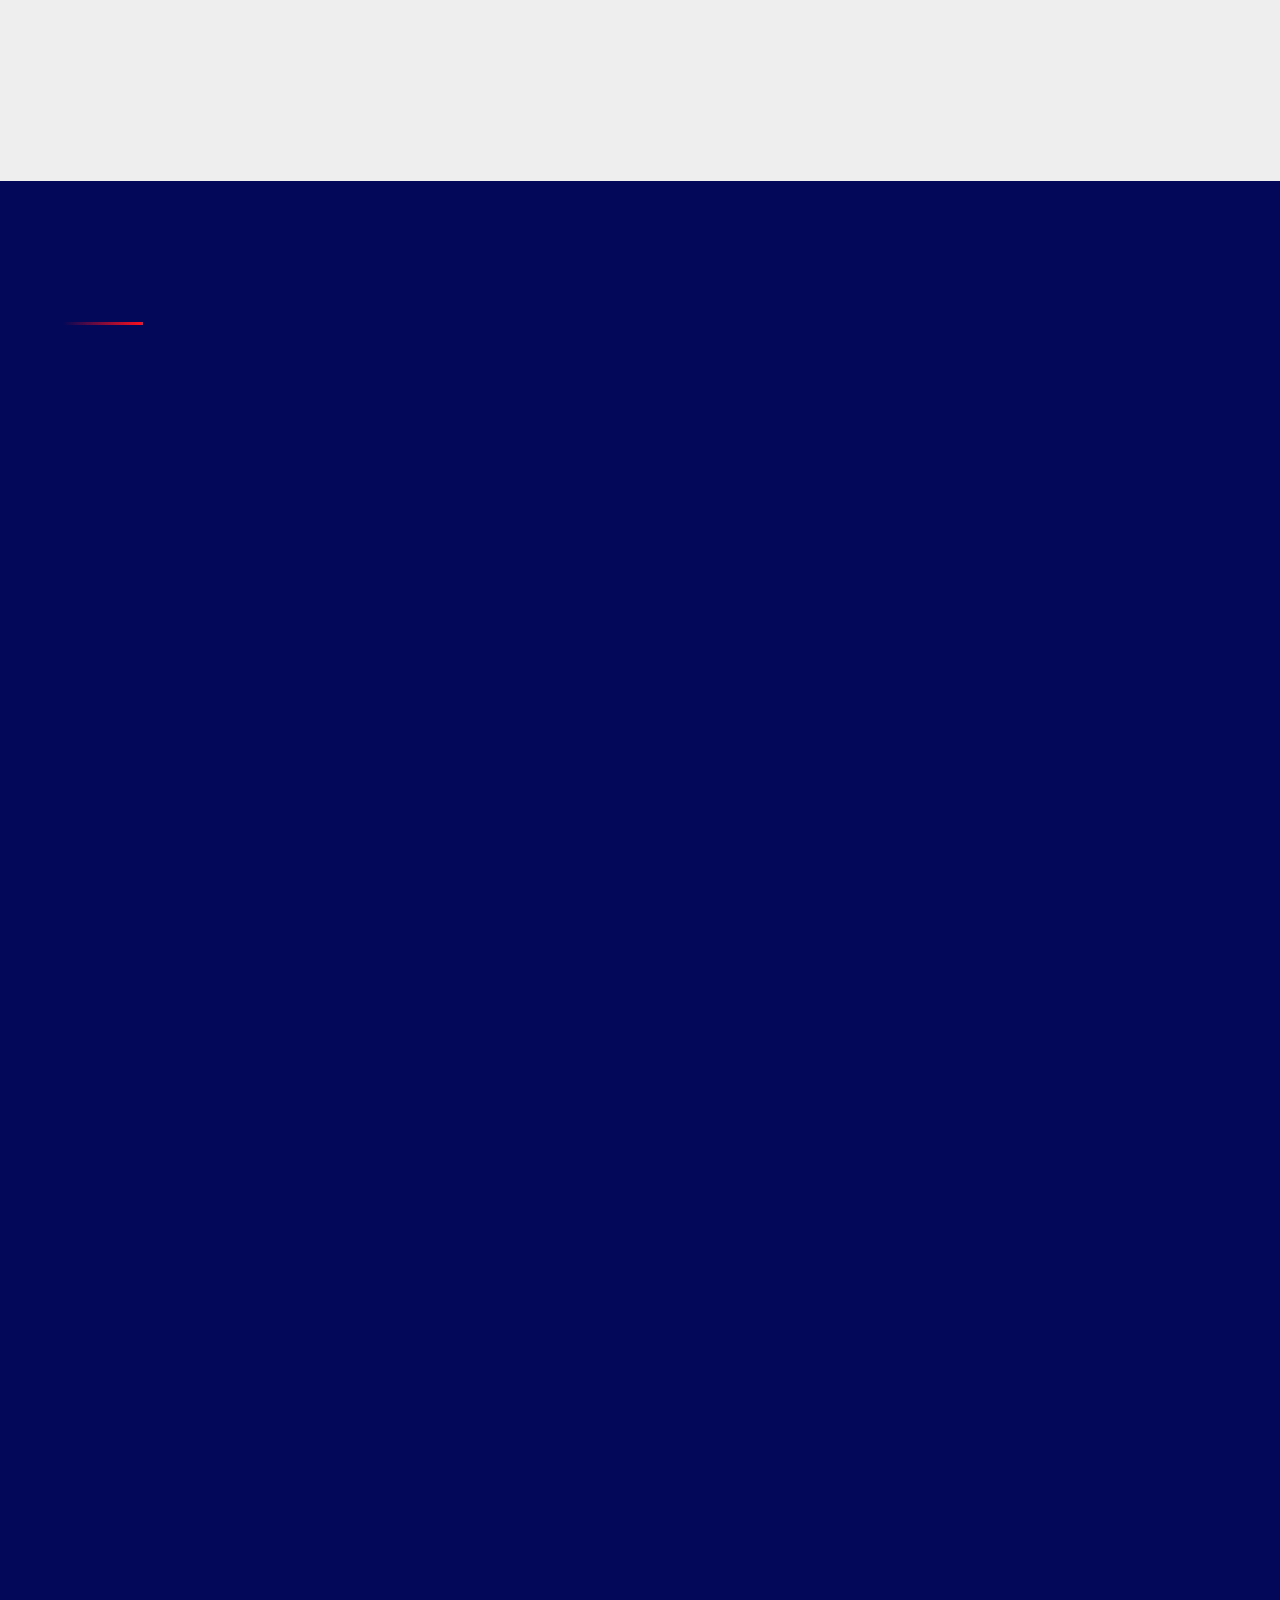
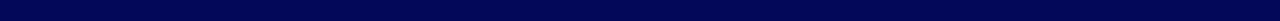
==== commit 171be2f5: "up-18-10-21" ====
--- a/index.html
+++ b/index.html
@@ -139,7 +139,7 @@
 
     
 
-    <div class="full-screen"><div class="mbr-slider slide carousel" data-keyboard="false" data-bs-keyboard="false" data-ride="carousel" data-bs-ride="carousel" data-interval="3000" data-bs-interval="3000" data-bs-pause="true" data-pause="true"><ol class="carousel-indicators"><li data-app-prevent-settings="" data-target="#slider1-2z" data-bs-target="#slider1-2z" data-slide-to="0" data-bs-slide-to="0"></li><li data-app-prevent-settings="" data-target="#slider1-2z" data-bs-target="#slider1-2z" class=" active" data-slide-to="1" data-bs-slide-to="1"></li><li data-app-prevent-settings="" data-target="#slider1-2z" data-bs-target="#slider1-2z" data-slide-to="2" data-bs-slide-to="2"></li><li data-app-prevent-settings="" data-target="#slider1-2z" data-bs-target="#slider1-2z" data-slide-to="3" data-bs-slide-to="3"></li><li data-app-prevent-settings="" data-target="#slider1-2z" data-bs-target="#slider1-2z" data-slide-to="4" data-bs-slide-to="4"></li><li data-app-prevent-settings="" data-target="#slider1-2z" data-bs-target="#slider1-2z" data-slide-to="5" data-bs-slide-to="5"></li><li data-app-prevent-settings="" data-target="#slider1-2z" data-bs-target="#slider1-2z" data-slide-to="6" data-bs-slide-to="6"></li><li data-app-prevent-settings="" data-target="#slider1-2z" data-bs-target="#slider1-2z" data-slide-to="7" data-bs-slide-to="7"></li><li data-app-prevent-settings="" data-target="#slider1-2z" data-bs-target="#slider1-2z" data-slide-to="8" data-bs-slide-to="8"></li><li data-app-prevent-settings="" data-target="#slider1-2z" data-bs-target="#slider1-2z" data-slide-to="9" data-bs-slide-to="9"></li><li data-app-prevent-settings="" data-target="#slider1-2z" data-bs-target="#slider1-2z" data-slide-to="10" data-bs-slide-to="10"></li><li data-app-prevent-settings="" data-target="#slider1-2z" data-bs-target="#slider1-2z" data-slide-to="11" data-bs-slide-to="11"></li><li data-app-prevent-settings="" data-target="#slider1-2z" data-bs-target="#slider1-2z" data-slide-to="12" data-bs-slide-to="12"></li><li data-app-prevent-settings="" data-target="#slider1-2z" data-bs-target="#slider1-2z" data-slide-to="13" data-bs-slide-to="13"></li><li data-app-prevent-settings="" data-target="#slider1-2z" data-bs-target="#slider1-2z" data-slide-to="14" data-bs-slide-to="14"></li><li data-app-prevent-settings="" data-target="#slider1-2z" data-bs-target="#slider1-2z" data-slide-to="15" data-bs-slide-to="15"></li></ol><div class="carousel-inner" role="listbox"><div class="carousel-item slider-fullscreen-image" data-bg-video-slide="false" style="background-image: url(assets/images/02-top-11-out-marcelo-martins-e-pedro-ivo-e-rafael-19hrs-1920x1066.jpg);"><div class="container container-slide"><div class="image_wrapper"><img src="assets/images/02-top-11-out-marcelo-martins-e-pedro-ivo-e-rafael-19hrs-1920x1066.jpg" title="SLIDER DE TELA CHEIA"><div class="carousel-caption justify-content-center"><div class="col-10 align-center"></div></div></div></div></div><div class="carousel-item slider-fullscreen-image active" data-bg-video-slide="false" style="background-image: url(assets/images/top-feliz-dia-das-criancas-21-1921x1067.jpg);"><div class="container container-slide"><div class="image_wrapper"><img src="assets/images/top-feliz-dia-das-criancas-21-1921x1067.jpg" title="SLIDER DE TELA CHEIA"><div class="carousel-caption justify-content-center"><div class="col-10 align-center"></div></div></div></div></div><div class="carousel-item slider-fullscreen-image" data-bg-video-slide="false" style="background-image: url(assets/images/top-feriado-12-out-marcinho-16hrs-1920x1066.jpg);"><div class="container container-slide"><div class="image_wrapper"><img src="assets/images/top-feriado-12-out-marcinho-16hrs-1920x1066.jpg" title="SLIDER DE TELA CHEIA"><div class="carousel-caption justify-content-center"><div class="col-10 align-center"></div></div></div></div></div><div class="carousel-item slider-fullscreen-image" data-bg-video-slide="false" style="background-image: url(assets/images/top-quinta-14-out-rodrigo-arantes-19hrs-1920x1066.jpg);"><div class="container container-slide"><div class="image_wrapper"><img src="assets/images/top-quinta-14-out-rodrigo-arantes-19hrs-1920x1066.jpg" title="SLIDER DE TELA CHEIA"><div class="carousel-caption justify-content-center"><div class="col-10 align-center"></div></div></div></div></div><div class="carousel-item slider-fullscreen-image" data-bg-video-slide="false" style="background-image: url(assets/images/frente-ch-3-1440x800.jpg);"><div class="container container-slide"><div class="image_wrapper"><img src="assets/images/frente-ch-3-1440x800.jpg" title="SLIDER DE TELA CHEIA"><div class="carousel-caption justify-content-center"><div class="col-10 align-center"></div></div></div></div></div><div class="carousel-item slider-fullscreen-image" data-bg-video-slide="false" style="background-image: url(assets/images/02-top-sex-15-out-racyne-e-rafael-19hrs-1920x1066.jpg);"><div class="container container-slide"><div class="image_wrapper"><img src="assets/images/02-top-sex-15-out-racyne-e-rafael-19hrs-1920x1066.jpg" title="SLIDER DE TELA CHEIA"><div class="carousel-caption justify-content-center"><div class="col-10 align-center"><h2 class="mbr-fonts-style display-1"><br><br><br><br><br><br><br></h2></div></div></div></div></div><div class="carousel-item slider-fullscreen-image" data-bg-video-slide="false" style="background-image: url(assets/images/top-mini-hamburguers-1440x800.jpg);"><div class="container container-slide"><div class="image_wrapper"><img src="assets/images/top-mini-hamburguers-1440x800.jpg" title="SLIDER DE TELA CHEIA"><div class="carousel-caption justify-content-center"><div class="col-10 align-center"></div></div></div></div></div><div class="carousel-item slider-fullscreen-image" data-bg-video-slide="false" style="background-image: url(assets/images/top-dobradinha-chopp-terca-a-quinta-1440x800.jpg);"><div class="container container-slide"><div class="image_wrapper"><img src="assets/images/top-dobradinha-chopp-terca-a-quinta-1440x800.jpg" title="SLIDER DE TELA CHEIA"><div class="carousel-caption justify-content-center"><div class="col-10 align-center"></div></div></div></div></div><div class="carousel-item slider-fullscreen-image" data-bg-video-slide="false" style="background-image: url(assets/images/top-sem-data-sexta-executivadobradinha-de-chopp-1440x800.jpg);"><div class="container container-slide"><div class="image_wrapper"><img src="assets/images/top-sem-data-sexta-executivadobradinha-de-chopp-1440x800.jpg" title="SLIDER DE TELA CHEIA"><div class="carousel-caption justify-content-center"><div class="col-10 align-center"></div></div></div></div></div><div class="carousel-item slider-fullscreen-image" data-bg-video-slide="false" style="background-image: url(assets/images/feijoada-ifood-1440x800.jpg);"><div class="container container-slide"><div class="image_wrapper"><img src="assets/images/feijoada-ifood-1440x800.jpg" title="SLIDER DE TELA CHEIA"><div class="carousel-caption justify-content-center"><div class="col-10 align-center"></div></div></div></div></div><div class="carousel-item slider-fullscreen-image" data-bg-video-slide="false" style="background-image: url(assets/images/top-almoco-domingo-27-06-21-1440x800.jpg);"><div class="container container-slide"><div class="image_wrapper"><img src="assets/images/top-almoco-domingo-27-06-21-1440x800.jpg" title="SLIDER DE TELA CHEIA"><div class="carousel-caption justify-content-center"><div class="col-10 align-center"></div></div></div></div></div><div class="carousel-item slider-fullscreen-image" data-bg-video-slide="false" style="background-image: url(assets/images/top-almoco-domingo-20-06-21-1440x800.jpg);"><div class="container container-slide"><div class="image_wrapper"><img src="assets/images/top-almoco-domingo-20-06-21-1440x800.jpg" title="SLIDER DE TELA CHEIA"><div class="carousel-caption justify-content-center"><div class="col-10 align-center"></div></div></div></div></div><div class="carousel-item slider-fullscreen-image" data-bg-video-slide="false" style="background-image: url(assets/images/ifood-1440x800.jpg);"><div class="container container-slide"><div class="image_wrapper"><img src="assets/images/ifood-1440x800.jpg" title="SLIDER DE TELA CHEIA"><div class="carousel-caption justify-content-center"><div class="col-10 align-center"><h2 class="mbr-fonts-style display-1"><br><br><br><br><br><br><br></h2></div></div></div></div></div><div class="carousel-item slider-fullscreen-image" data-bg-video-slide="false" style="background-image: url(assets/images/top-bolinho-de-arroz-1440x800.jpg);"><div class="container container-slide"><div class="image_wrapper"><img src="assets/images/top-bolinho-de-arroz-1440x800.jpg" title="SLIDER DE TELA CHEIA"><div class="carousel-caption justify-content-center"><div class="col-10 align-center"></div></div></div></div></div><div class="carousel-item slider-fullscreen-image" data-bg-video-slide="false" style="background-image: url(assets/images/top-almoo-domingo-3-1440x800.jpg);"><div class="container container-slide"><div class="image_wrapper"><img src="assets/images/top-almoo-domingo-3-1440x800.jpg" title="SLIDER DE TELA CHEIA"><div class="carousel-caption justify-content-center"><div class="col-10 align-center"></div></div></div></div></div><div class="carousel-item slider-fullscreen-image" data-bg-video-slide="false" style="background-image: url(assets/images/top-mini-pasteis-1441x801.jpg);"><div class="container container-slide"><div class="image_wrapper"><img src="assets/images/top-mini-pasteis-1441x801.jpg" title="SLIDER DE TELA CHEIA"><div class="carousel-caption justify-content-center"><div class="col-10 align-center"></div></div></div></div></div></div><a data-app-prevent-settings="" class="carousel-control carousel-control-prev" role="button" data-slide="prev" data-bs-slide="prev" href="#slider1-2z"><span aria-hidden="true" class="mbri-left mbr-iconfont"></span><span class="sr-only visually-hidden">Previous</span></a><a data-app-prevent-settings="" class="carousel-control carousel-control-next" role="button" data-slide="prev" data-bs-slide="next" href="#slider1-2z"><span aria-hidden="true" class="mbri-right mbr-iconfont"></span><span class="sr-only visually-hidden">Next</span></a></div></div>
+    <div class="full-screen"><div class="mbr-slider slide carousel" data-keyboard="false" data-bs-keyboard="false" data-ride="carousel" data-bs-ride="carousel" data-interval="3000" data-bs-interval="3000" data-bs-pause="true" data-pause="true"><ol class="carousel-indicators"><li data-app-prevent-settings="" data-target="#slider1-2z" data-bs-target="#slider1-2z" class=" active" data-slide-to="0" data-bs-slide-to="0"></li><li data-app-prevent-settings="" data-target="#slider1-2z" data-bs-target="#slider1-2z" data-slide-to="1" data-bs-slide-to="1"></li><li data-app-prevent-settings="" data-target="#slider1-2z" data-bs-target="#slider1-2z" data-slide-to="2" data-bs-slide-to="2"></li><li data-app-prevent-settings="" data-target="#slider1-2z" data-bs-target="#slider1-2z" data-slide-to="3" data-bs-slide-to="3"></li><li data-app-prevent-settings="" data-target="#slider1-2z" data-bs-target="#slider1-2z" data-slide-to="4" data-bs-slide-to="4"></li><li data-app-prevent-settings="" data-target="#slider1-2z" data-bs-target="#slider1-2z" data-slide-to="5" data-bs-slide-to="5"></li><li data-app-prevent-settings="" data-target="#slider1-2z" data-bs-target="#slider1-2z" data-slide-to="6" data-bs-slide-to="6"></li><li data-app-prevent-settings="" data-target="#slider1-2z" data-bs-target="#slider1-2z" data-slide-to="7" data-bs-slide-to="7"></li><li data-app-prevent-settings="" data-target="#slider1-2z" data-bs-target="#slider1-2z" data-slide-to="8" data-bs-slide-to="8"></li><li data-app-prevent-settings="" data-target="#slider1-2z" data-bs-target="#slider1-2z" data-slide-to="9" data-bs-slide-to="9"></li><li data-app-prevent-settings="" data-target="#slider1-2z" data-bs-target="#slider1-2z" data-slide-to="10" data-bs-slide-to="10"></li></ol><div class="carousel-inner" role="listbox"><div class="carousel-item slider-fullscreen-image active" data-bg-video-slide="false" style="background-image: url(assets/images/frente-ch-3-1440x800.jpg);"><div class="container container-slide"><div class="image_wrapper"><img src="assets/images/frente-ch-3-1440x800.jpg" title="SLIDER DE TELA CHEIA"><div class="carousel-caption justify-content-center"><div class="col-10 align-center"></div></div></div></div></div><div class="carousel-item slider-fullscreen-image" data-bg-video-slide="false" style="background-image: url(assets/images/top-mini-hamburguers-1440x800.jpg);"><div class="container container-slide"><div class="image_wrapper"><img src="assets/images/top-mini-hamburguers-1440x800.jpg" title="SLIDER DE TELA CHEIA"><div class="carousel-caption justify-content-center"><div class="col-10 align-center"></div></div></div></div></div><div class="carousel-item slider-fullscreen-image" data-bg-video-slide="false" style="background-image: url(assets/images/top-dobradinha-chopp-terca-a-quinta-1440x800.jpg);"><div class="container container-slide"><div class="image_wrapper"><img src="assets/images/top-dobradinha-chopp-terca-a-quinta-1440x800.jpg" title="SLIDER DE TELA CHEIA"><div class="carousel-caption justify-content-center"><div class="col-10 align-center"></div></div></div></div></div><div class="carousel-item slider-fullscreen-image" data-bg-video-slide="false" style="background-image: url(assets/images/top-sem-data-sexta-executivadobradinha-de-chopp-1440x800.jpg);"><div class="container container-slide"><div class="image_wrapper"><img src="assets/images/top-sem-data-sexta-executivadobradinha-de-chopp-1440x800.jpg" title="SLIDER DE TELA CHEIA"><div class="carousel-caption justify-content-center"><div class="col-10 align-center"></div></div></div></div></div><div class="carousel-item slider-fullscreen-image" data-bg-video-slide="false" style="background-image: url(assets/images/feijoada-ifood-1440x800.jpg);"><div class="container container-slide"><div class="image_wrapper"><img src="assets/images/feijoada-ifood-1440x800.jpg" title="SLIDER DE TELA CHEIA"><div class="carousel-caption justify-content-center"><div class="col-10 align-center"></div></div></div></div></div><div class="carousel-item slider-fullscreen-image" data-bg-video-slide="false" style="background-image: url(assets/images/top-almoco-domingo-27-06-21-1440x800.jpg);"><div class="container container-slide"><div class="image_wrapper"><img src="assets/images/top-almoco-domingo-27-06-21-1440x800.jpg" title="SLIDER DE TELA CHEIA"><div class="carousel-caption justify-content-center"><div class="col-10 align-center"></div></div></div></div></div><div class="carousel-item slider-fullscreen-image" data-bg-video-slide="false" style="background-image: url(assets/images/top-almoco-domingo-20-06-21-1440x800.jpg);"><div class="container container-slide"><div class="image_wrapper"><img src="assets/images/top-almoco-domingo-20-06-21-1440x800.jpg" title="SLIDER DE TELA CHEIA"><div class="carousel-caption justify-content-center"><div class="col-10 align-center"></div></div></div></div></div><div class="carousel-item slider-fullscreen-image" data-bg-video-slide="false" style="background-image: url(assets/images/ifood-1440x800.jpg);"><div class="container container-slide"><div class="image_wrapper"><img src="assets/images/ifood-1440x800.jpg" title="SLIDER DE TELA CHEIA"><div class="carousel-caption justify-content-center"><div class="col-10 align-center"><h2 class="mbr-fonts-style display-1"><br><br><br><br><br><br><br></h2></div></div></div></div></div><div class="carousel-item slider-fullscreen-image" data-bg-video-slide="false" style="background-image: url(assets/images/top-bolinho-de-arroz-1440x800.jpg);"><div class="container container-slide"><div class="image_wrapper"><img src="assets/images/top-bolinho-de-arroz-1440x800.jpg" title="SLIDER DE TELA CHEIA"><div class="carousel-caption justify-content-center"><div class="col-10 align-center"></div></div></div></div></div><div class="carousel-item slider-fullscreen-image" data-bg-video-slide="false" style="background-image: url(assets/images/top-almoo-domingo-3-1440x800.jpg);"><div class="container container-slide"><div class="image_wrapper"><img src="assets/images/top-almoo-domingo-3-1440x800.jpg" title="SLIDER DE TELA CHEIA"><div class="carousel-caption justify-content-center"><div class="col-10 align-center"></div></div></div></div></div><div class="carousel-item slider-fullscreen-image" data-bg-video-slide="false" style="background-image: url(assets/images/top-mini-pasteis-1441x801.jpg);"><div class="container container-slide"><div class="image_wrapper"><img src="assets/images/top-mini-pasteis-1441x801.jpg" title="SLIDER DE TELA CHEIA"><div class="carousel-caption justify-content-center"><div class="col-10 align-center"></div></div></div></div></div></div><a data-app-prevent-settings="" class="carousel-control carousel-control-prev" role="button" data-slide="prev" data-bs-slide="prev" href="#slider1-2z"><span aria-hidden="true" class="mbri-left mbr-iconfont"></span><span class="sr-only visually-hidden">Previous</span></a><a data-app-prevent-settings="" class="carousel-control carousel-control-next" role="button" data-slide="prev" data-bs-slide="next" href="#slider1-2z"><span aria-hidden="true" class="mbri-right mbr-iconfont"></span><span class="sr-only visually-hidden">Next</span></a></div></div>
 
 </section>
 
@@ -156,169 +156,169 @@
     </div>
 </section>
 
-<section class="features19 cid-sLxJhAmBIs mbr-parallax-background" id="features19-70">
-
-    
-
-    
-    <div class="container-fluid">
-        <h2 class="mbr-section-title align-left mbr-fonts-style display-2"><strong>11 OUT - SEGUNDA: ABRIREMOS&nbsp;</strong></h2>
+<section class="cid-sLxMXuPUZ6" id="info2-72">
+
+    
+
+    
+    <div class="container-fluid">
+        <div class="row justify-content-center">
+            <div class="media-container-column col-12 col-lg-8 col-md-6">
+                <h2 class="mbr-section-title align-left mbr-fonts-style mbr-bold display-2">Segunda - OFF <br>(Não abrimos na segunda feira)</h2>
+                <h3 class="mbr-section-subtitle align-left mbr-fonts-style mbr-light mbr-white display-5">18 de outubro de 2021</h3>
+            </div>
+            <div class="media-container-column col-12 col-lg-4 col-md-6">
+                <div class="mbr-section-btn align-center"><a class="btn btn-warning display-4" href="https://wa.me/message/VA3BDB4W6UDCD1"><span class="socicon socicon-whatsapp mbr-iconfont mbr-iconfont-btn"></span>62 3911 2757&nbsp;</a></div>
+            </div>
+        </div>
+    </div>
+</section>
+
+<section class="features19 cid-sDJSauMmJu mbr-parallax-background" id="features19-5f">
+
+    
+
+    
+    <div class="container-fluid">
+        <h2 class="mbr-section-title align-left mbr-fonts-style display-2"><strong>Terça - 19 outubro/2021&nbsp;</strong></h2>
         <div class="underline align-left pb-3">
             <div class="line"></div>
         </div>
-        <h3 class="mbr-section-subtitle display-5 align-center mbr-fonts-style mbr-light pb-5 display-2"><strong>Véspera de feriado</strong></h3>
+        <h3 class="mbr-section-subtitle display-5 align-center mbr-fonts-style mbr-light pb-5 display-2"><strong>Promoções e eventos</strong></h3>
         <div class="row justify-content-center align-items-start">
             <div class="card px-3 py-4 col-12 col-md-6 col-lg-4">
                 <div class="card-wrapper flip-card">
                     <div class="card-img">
-                        <img src="assets/images/02-vs-feed-11-out-marcelo-martins-e-pedro-ivo-e-rafael-19hrs-792x990.jpg" alt="11 de Outubro - Marcelo Martins e Pedro Ivo e Rafael" title="">
-                        
-                        <div class="img-name mbr-fonts-style mbr-bold mbr-white display-2"></div>
-                    </div>
-                    <div class="card-box">
-                        
-                        <div class="mbr-section-btn align-center"><a href="https://www.ifood.com.br/delivery/goiania-go/charlotte-cozinha-e-bar-setor-marista " class="btn btn-secondary display-5">Saiba mais</a></div>
-                    </div>
-                </div>
-            </div>
-            
-
-            
-
-            
-
-            
-
-            
-        </div>
-    </div>
-</section>
-
-<section class="features19 cid-sLxJkEnHOA mbr-parallax-background" id="features19-71">
-
-    
-
-    
-    <div class="container-fluid">
-        <h2 class="mbr-section-title align-left mbr-fonts-style display-2"><strong>Exclusivo: racyne e rafael - 15 - out/21</strong><br></h2>
+                        <img src="assets/images/dobradinha-chopp-terca-a-quinta-792x990.jpg" alt="Dobradinha Charlotte" title="">
+                        
+                        <div class="img-name mbr-fonts-style mbr-bold mbr-white display-2"></div>
+                    </div>
+                    <div class="card-box">
+                        
+                        <div class="mbr-section-btn align-center"><a href="https://menu.charlottegoiania.com.br/produtos/rodizio-de-petiscos/" class="btn btn-secondary display-5">Saiba mais</a></div>
+                    </div>
+                </div>
+            </div>
+            
+
+            
+
+            
+
+            
+
+            
+        </div>
+    </div>
+</section>
+
+<section class="features19 cid-sMcsqxbFGO" id="features19-73">
+
+    
+
+    
+    <div class="container-fluid">
+        <h2 class="mbr-section-title align-left mbr-fonts-style display-2"><strong>quarta - 20 de outubro 2021:&nbsp;</strong></h2>
         <div class="underline align-left pb-3">
             <div class="line"></div>
         </div>
-        <h3 class="mbr-section-subtitle display-5 align-center mbr-fonts-style mbr-light pb-5 display-2"><strong>venda de mesas</strong></h3>
+        <h3 class="mbr-section-subtitle display-5 align-center mbr-fonts-style mbr-light pb-5 display-2"><strong>PROMOÇÕES DO DIA</strong></h3>
         <div class="row justify-content-center align-items-start">
             <div class="card px-3 py-4 col-12 col-md-6 col-lg-4">
                 <div class="card-wrapper flip-card">
                     <div class="card-img">
-                        <a href="https://wa.me/message/VA3BDB4W6UDCD1"><img src="assets/images/venda-de-mesas-feed-sex-15-out-racyne-e-rafael-19hrs-792x990.jpg" alt="Exclusivo - Racyne e Rafael - 15 outubro 2021" title=""></a>
-                        
-                        <div class="img-name mbr-fonts-style mbr-bold mbr-white display-2"></div>
-                    </div>
-                    <div class="card-box">
-                        
-                        <div class="mbr-section-btn align-center"><a href="https://wa.me/message/VA3BDB4W6UDCD1" class="btn btn-warning display-5">Adquirir mesa agora</a></div>
-                    </div>
-                </div>
-            </div>
-            
-
-            
-
-            
-
-            
-
-            
-        </div>
-    </div>
-</section>
-
-<section class="features19 cid-sDJSauMmJu mbr-parallax-background" id="features19-5f">
-
-    
-
-    
-    <div class="container-fluid">
-        <h2 class="mbr-section-title align-left mbr-fonts-style display-2"><strong>Terça - 12 outubro/2021&nbsp;</strong></h2>
+                        <a href="https://menu.charlottegoiania.com.br/produtos/rodizio-de-petiscos/"><img src="assets/images/feed-rodizio-r34.90-petiscos-tercaquarta-18hrs-as-21hrs-792x990.jpg" alt="Rodizio de Petiscos Charlotte" title=""></a>
+                        
+                        <div class="img-name mbr-fonts-style mbr-bold mbr-white display-2"></div>
+                    </div>
+                    <div class="card-box">
+                        
+                        <div class="mbr-section-btn align-center"><a href="https://menu.charlottegoiania.com.br/produtos/rodizio-de-petiscos/" class="btn btn-secondary display-5">Saiba mais</a></div>
+                    </div>
+                </div>
+            </div>
+            <div class="card px-3 py-4 col-12 col-md-6 col-lg-4">
+                <div class="card-wrapper flip-card">
+                    <div class="card-img">
+                        <a href="https://menu.charlottegoiania.com.br/produtos/dobradinha-de-chopp/"><img src="assets/images/dobradinha-chopp-terca-a-quinta-792x990.jpg" alt="Dobradinha de Chopp Charlotte" title=""></a>
+                        
+                        <div class="img-name mbr-fonts-style mbr-bold mbr-white display-2"></div>
+                    </div>
+                    <div class="card-box">
+                        
+                        <div class="mbr-section-btn align-center"><a href="https://menu.charlottegoiania.com.br/produtos/dobradinha-de-chopp/" class="btn btn-secondary display-5">SAIBA MAIS</a></div>
+                    </div>
+                </div>
+            </div>
+
+            
+
+            
+
+            
+
+            
+        </div>
+    </div>
+</section>
+
+<section class="features19 cid-sE13cr1Z1b mbr-parallax-background" id="features19-65">
+
+    
+
+    
+    <div class="container-fluid">
+        <h2 class="mbr-section-title align-left mbr-fonts-style display-2"><strong>QUinTA - 21 outubro/2021&nbsp;</strong></h2>
         <div class="underline align-left pb-3">
             <div class="line"></div>
         </div>
-        <h3 class="mbr-section-subtitle display-5 align-center mbr-fonts-style mbr-light pb-5 display-2"><strong>Feriado - Abriremos</strong></h3>
+        <h3 class="mbr-section-subtitle display-5 align-center mbr-fonts-style mbr-light pb-5 display-2"><strong>PROMOÇÕES DO DIA</strong></h3>
         <div class="row justify-content-center align-items-start">
             <div class="card px-3 py-4 col-12 col-md-6 col-lg-4">
                 <div class="card-wrapper flip-card">
                     <div class="card-img">
-                        <img src="assets/images/dobradinha-chopp-terca-a-quinta-792x990.jpg" alt="Dobradinha Charlotte" title="">
-                        
-                        <div class="img-name mbr-fonts-style mbr-bold mbr-white display-2"></div>
-                    </div>
-                    <div class="card-box">
-                        
-                        <div class="mbr-section-btn align-center"><a href="https://menu.charlottegoiania.com.br/produtos/rodizio-de-petiscos/" class="btn btn-secondary display-5">Saiba mais</a></div>
-                    </div>
-                </div>
-            </div>
-            <div class="card px-3 py-4 col-12 col-md-6 col-lg-4">
-                <div class="card-wrapper flip-card">
-                    <div class="card-img">
-                        <a href="https://menu.charlottegoiania.com.br/produtos/marcinho-couvert/"><img src="assets/images/feriado-12-out-marcinho-16hrs-792x990.jpg" alt="Marcinho no Charlotte" title=""></a>
-                        
-                        <div class="img-name mbr-fonts-style mbr-bold mbr-white display-2"></div>
-                    </div>
-                    <div class="card-box">
-                        
-                        <div class="mbr-section-btn align-center"><a href="https://menu.charlottegoiania.com.br/produtos/marcinho-couvert/" class="btn btn-secondary display-5">SAIBA MAIS</a></div>
-                    </div>
-                </div>
-            </div>
-
-            <div class="card px-3 py-4 col-12 col-md-6 col-lg-4">
-                <div class="card-wrapper flip-card">
-                    <div class="card-img">
-                        <a href="https://menu.charlottegoiania.com.br/"><img src="assets/images/feliz-dia-das-criancas-21-792x990.jpg" alt="Feliz dia das Crianças" title=""></a>
-                        
-                        <div class="img-name mbr-fonts-style mbr-bold mbr-white display-2"></div>
-                    </div>
-                    <div class="card-box">
-                        
-                        <div class="mbr-section-btn align-center"><a href="https://menu.charlottegoiania.com.br/" class="btn btn-secondary display-5">Saiba mais</a></div>
-                    </div>
-                </div>
-            </div>
-
-            
-
-            
-
-            
-        </div>
-    </div>
-</section>
-
-<section class="cid-sLxMXuPUZ6" id="info2-72">
-
-    
-
-    
-    <div class="container-fluid">
-        <div class="row justify-content-center">
-            <div class="media-container-column col-12 col-lg-8 col-md-6">
-                <h2 class="mbr-section-title align-left mbr-fonts-style mbr-bold display-2">quarta - OFF <br>(Não abrimos na quarta feira)</h2>
-                <h3 class="mbr-section-subtitle align-left mbr-fonts-style mbr-light mbr-white display-5">13 de outubro de 2021</h3>
-            </div>
-            <div class="media-container-column col-12 col-lg-4 col-md-6">
-                <div class="mbr-section-btn align-center"><a class="btn btn-warning display-4" href="https://wa.me/message/VA3BDB4W6UDCD1"><span class="socicon socicon-whatsapp mbr-iconfont mbr-iconfont-btn"></span>62 3911 2757&nbsp;</a></div>
-            </div>
-        </div>
-    </div>
-</section>
-
-<section class="features19 cid-sE13cr1Z1b mbr-parallax-background" id="features19-65">
-
-    
-
-    
-    <div class="container-fluid">
-        <h2 class="mbr-section-title align-left mbr-fonts-style display-2"><strong>QUinTA - 14 outubro/2021&nbsp;</strong></h2>
+                        <a href="https://menu.charlottegoiania.com.br/produtos/open-de-drinks-para-mulheres/"><img src="assets/images/feed-r59.90-open-drinks-mulheres-quinta-792x990.jpg" alt="Open de Drinks para Mulheres Charlotte" title=""></a>
+                        
+                        <div class="img-name mbr-fonts-style mbr-bold mbr-white display-2"></div>
+                    </div>
+                    <div class="card-box">
+                        
+                        <div class="mbr-section-btn align-center"><a href="https://menu.charlottegoiania.com.br/produtos/open-de-drinks-para-mulheres/" class="btn btn-secondary display-5">Saiba mais</a></div>
+                    </div>
+                </div>
+            </div>
+            <div class="card px-3 py-4 col-12 col-md-6 col-lg-4">
+                <div class="card-wrapper flip-card">
+                    <div class="card-img">
+                        <a href="https://menu.charlottegoiania.com.br/produtos/dobradinha-de-chopp/"><img src="assets/images/dobradinha-chopp-terca-a-quinta-792x990.jpg" alt="Dobradinha de Chopp de Terça a Quinta Charlotte" title=""></a>
+                        
+                        <div class="img-name mbr-fonts-style mbr-bold mbr-white display-2"></div>
+                    </div>
+                    <div class="card-box">
+                        
+                        <div class="mbr-section-btn align-center"><a href="https://menu.charlottegoiania.com.br/produtos/dobradinha-de-chopp/" class="btn btn-secondary display-5">SAIBA MAIS</a></div>
+                    </div>
+                </div>
+            </div>
+
+            
+
+            
+
+            
+
+            
+        </div>
+    </div>
+</section>
+
+<section class="features19 cid-sHkcaEz2KO mbr-parallax-background" id="features19-6p">
+
+    
+
+    
+    <div class="container-fluid">
+        <h2 class="mbr-section-title align-left mbr-fonts-style display-2"><strong>Sexta - 22 outubro/2021&nbsp;</strong></h2>
         <div class="underline align-left pb-3">
             <div class="line"></div>
         </div>
@@ -327,60 +327,36 @@
             <div class="card px-3 py-4 col-12 col-md-6 col-lg-4">
                 <div class="card-wrapper flip-card">
                     <div class="card-img">
-                        <a href="https://menu.charlottegoiania.com.br/produtos/open-de-drinks-para-mulheres/"><img src="assets/images/feed-r59.90-open-drinks-mulheres-quinta-792x990.jpg" alt="Open de Drinks para Mulheres Charlotte" title=""></a>
-                        
-                        <div class="img-name mbr-fonts-style mbr-bold mbr-white display-2"></div>
-                    </div>
-                    <div class="card-box">
-                        
-                        <div class="mbr-section-btn align-center"><a href="https://menu.charlottegoiania.com.br/produtos/open-de-drinks-para-mulheres/" class="btn btn-secondary display-5">Saiba mais</a></div>
-                    </div>
-                </div>
-            </div>
-            <div class="card px-3 py-4 col-12 col-md-6 col-lg-4">
-                <div class="card-wrapper flip-card">
-                    <div class="card-img">
-                        <a href="https://menu.charlottegoiania.com.br/produtos/dobradinha-de-chopp/"><img src="assets/images/dobradinha-chopp-terca-a-quinta-792x990.jpg" alt="Dobradinha de Chopp de Terça a Quinta Charlotte" title=""></a>
-                        
-                        <div class="img-name mbr-fonts-style mbr-bold mbr-white display-2"></div>
-                    </div>
-                    <div class="card-box">
-                        
-                        <div class="mbr-section-btn align-center"><a href="https://menu.charlottegoiania.com.br/produtos/dobradinha-de-chopp/" class="btn btn-secondary display-5">SAIBA MAIS</a></div>
-                    </div>
-                </div>
-            </div>
-
-            <div class="card px-3 py-4 col-12 col-md-6 col-lg-4">
-                <div class="card-wrapper flip-card">
-                    <div class="card-img">
-                        <a href="https://menu.charlottegoiania.com.br/produtos/rodrigo-arantes-couvert/"><img src="assets/images/quinta-14-out-rodrigo-arantes-19hrs-792x990.jpg" alt="Rodrigo Arantes" title=""></a>
-                        
-                        <div class="img-name mbr-fonts-style mbr-bold mbr-white display-2"></div>
-                    </div>
-                    <div class="card-box">
-                        
-                        <div class="mbr-section-btn align-center"><a href="https://menu.charlottegoiania.com.br/produtos/rodrigo-arantes-couvert/" class="btn btn-secondary display-5">Saiba mais</a></div>
-                    </div>
-                </div>
-            </div>
-
-            
-
-            
-
-            
-        </div>
-    </div>
-</section>
-
-<section class="features19 cid-sHkcaEz2KO mbr-parallax-background" id="features19-6p">
-
-    
-
-    
-    <div class="container-fluid">
-        <h2 class="mbr-section-title align-left mbr-fonts-style display-2"><strong>Sexta - 15 outubro/2021&nbsp;</strong></h2>
+                        <a href="https://menu.charlottegoiania.com.br/produtos/sexta-executiva/"><img src="assets/images/sem-data-sexta-executivadobradinha-de-chopp-792x990.jpg" alt="Sexta Executiva Charlotte" title=""></a>
+                        
+                        <div class="img-name mbr-fonts-style mbr-bold mbr-white display-2"></div>
+                    </div>
+                    <div class="card-box">
+                        
+                        <div class="mbr-section-btn align-center"><a href="https://menu.charlottegoiania.com.br/produtos/sexta-executiva/" class="btn btn-secondary display-5">Saiba mais</a></div>
+                    </div>
+                </div>
+            </div>
+            
+
+            
+
+            
+
+            
+
+            
+        </div>
+    </div>
+</section>
+
+<section class="features19 cid-sEA4JqeJO0 mbr-parallax-background" id="features19-6b">
+
+    
+
+    
+    <div class="container-fluid">
+        <h2 class="mbr-section-title align-left mbr-fonts-style display-2"><strong>Sábado - 23 outubro/2021&nbsp;</strong></h2>
         <div class="underline align-left pb-3">
             <div class="line"></div>
         </div>
@@ -389,56 +365,6 @@
             <div class="card px-3 py-4 col-12 col-md-6 col-lg-4">
                 <div class="card-wrapper flip-card">
                     <div class="card-img">
-                        <a href="https://menu.charlottegoiania.com.br/produtos/sexta-executiva/"><img src="assets/images/sem-data-sexta-executivadobradinha-de-chopp-792x990.jpg" alt="Sexta Executiva Charlotte" title=""></a>
-                        
-                        <div class="img-name mbr-fonts-style mbr-bold mbr-white display-2"></div>
-                    </div>
-                    <div class="card-box">
-                        
-                        <div class="mbr-section-btn align-center"><a href="https://menu.charlottegoiania.com.br/produtos/sexta-executiva/" class="btn btn-secondary display-5">Saiba mais</a></div>
-                    </div>
-                </div>
-            </div>
-            <div class="card px-3 py-4 col-12 col-md-6 col-lg-4">
-                <div class="card-wrapper flip-card">
-                    <div class="card-img">
-                        <a href="https://menu.charlottegoiania.com.br/produtos/racyne-e-rafael-venda-de-mesa/"><img src="assets/images/venda-de-mesas-feed-sex-15-out-racyne-e-rafael-19hrs-792x990.jpg" alt="Racyne e Rafael no Charlotte" title=""></a>
-                        
-                        <div class="img-name mbr-fonts-style mbr-bold mbr-white display-2"></div>
-                    </div>
-                    <div class="card-box">
-                        
-                        <div class="mbr-section-btn align-center"><a href="https://menu.charlottegoiania.com.br/produtos/racyne-e-rafael-venda-de-mesa/" class="btn btn-secondary display-5">SAIBA MAIS</a></div>
-                    </div>
-                </div>
-            </div>
-
-            
-
-            
-
-            
-
-            
-        </div>
-    </div>
-</section>
-
-<section class="features19 cid-sEA4JqeJO0 mbr-parallax-background" id="features19-6b">
-
-    
-
-    
-    <div class="container-fluid">
-        <h2 class="mbr-section-title align-left mbr-fonts-style display-2"><strong>Sábado - 16 outubro/2021&nbsp;</strong></h2>
-        <div class="underline align-left pb-3">
-            <div class="line"></div>
-        </div>
-        <h3 class="mbr-section-subtitle display-5 align-center mbr-fonts-style mbr-light pb-5 display-2"><strong>PROMOÇÕES DO DIA</strong></h3>
-        <div class="row justify-content-center align-items-start">
-            <div class="card px-3 py-4 col-12 col-md-6 col-lg-4">
-                <div class="card-wrapper flip-card">
-                    <div class="card-img">
                         <a href="https://menu.charlottegoiania.com.br/produtos/levemente-sensual-couvert/"><img src="assets/images/feijoada-charlotte-3-792x990.jpg" alt="Feijoada Charlotte" title=""></a>
                         
                         <div class="img-name mbr-fonts-style mbr-bold mbr-white display-2"></div>
@@ -468,7 +394,7 @@
 
     
     <div class="container-fluid">
-        <h2 class="mbr-section-title align-left mbr-fonts-style display-2"><strong>Domingo - 17 outubro/2021&nbsp;</strong></h2>
+        <h2 class="mbr-section-title align-left mbr-fonts-style display-2"><strong>Domingo - 24 outubro/2021&nbsp;</strong></h2>
         <div class="underline align-left pb-3">
             <div class="line"></div>
         </div>
@@ -680,7 +606,7 @@
                     </div>
                     <div class="mbr-section-text">
                         <p class="mbr-text pt-3 mbr-light mbr-fonts-style display-7">
-                            Fale conosco, saiba mais informações sobre Charlotte Cozinha e Bar. <br>Atendimento Comercial: De segunda á sexta-feira das 10:00 ás 16:00 hrs <br><br>Horário de Funcionamento:<br><br>Segunda-Feira: 17:00 ás 03:00 Hrs<br>Terça-Feira: 17:00 ás 03:00 Hrs<br>Quarta-Feira: 17:00 ás 03:00 Hrs<br>Quinta-Feira: 17:00 ás 03:00 Hrs<br>Sexta-Feira: 11:00 ás 03:00 Hrs&nbsp;<br>Sábado: 11:00 ás 03:00 Hrs&nbsp;<br>Domingo: 11:00 ás 03:00 Hrs</p>
+                            Fale conosco, saiba mais informações sobre Charlotte Cozinha e Bar. <br>Atendimento Comercial: De segunda á sexta-feira das 10:00 ás 16:00 hrs <br><br>Horário de Funcionamento:<br><br>Segunda-Feira: Fechado<br>Terça-Feira: 17:00 ás 03:00 Hrs<br>Quarta-Feira: 17:00 ás 03:00 Hrs<br>Quinta-Feira: 17:00 ás 03:00 Hrs<br>Sexta-Feira: 11:00 ás 03:00 Hrs&nbsp;<br>Sábado: 11:00 ás 03:00 Hrs&nbsp;<br>Domingo: 11:00 ás 03:00 Hrs</p>
                     </div>
                     <div class="mbr-list mbr-fonts-style display-4">
                         <ul class="mbr-list mbr-fonts-style">
@@ -783,7 +709,7 @@
                 <h3 class="mbr-fonts-style mbr-offer mbr-white align-left display-4">Deixe seu e-mail abaixo para receber novidades:</h3>
                 <div class="form-wrap" data-form-type="formoid">
                     <!---Formbuilder Form--->
-                    <form action="https://mobirise.eu/" method="POST" class="mbr-form form-with-styler" data-form-title="My Mobirise Form"><input type="hidden" name="email" data-form-email="true" value="AprzCtYXv4y0xovKwvZrkk1nH/IxohqbJVNeXlrDk/HWPuLV3sRcED1L7W8UyzcyOzhh3ArMpv9RgqA7RGZscuCAfTBUqXlkdD19Faje3FNB+Y91/DBAAkEbeZpJTJ1D">
+                    <form action="https://mobirise.eu/" method="POST" class="mbr-form form-with-styler" data-form-title="My Mobirise Form"><input type="hidden" name="email" data-form-email="true" value="dtlrwkxocbT7sj7QomN6pQFD0m9zXLNme9VKIXAdDChxh5Yt0GMvQ4XR37EH7TBTlRIYxnwweIBnyBwyCGKJZVIdjoYXlDIu1iziCire0kqIQCZiqZySWrL6/qOB0z1l">
                         <div class="row">
                             <div hidden="hidden" data-form-alert="" class="alert alert-success col-12">Obrigado! recebemos seu e-mail. Retornaremos o mais breve possível para você.</div>
                             <div hidden="hidden" data-form-alert-danger="" class="alert alert-danger col-12">
--- a/assets/mobirise/css/mbr-additional.css
+++ b/assets/mobirise/css/mbr-additional.css
@@ -1779,45 +1779,78 @@
   padding-bottom: 45px;
   background-color: #030859;
 }
-.cid-sLxJhAmBIs {
+.cid-sLxMXuPUZ6 {
   padding-top: 90px;
   padding-bottom: 90px;
-  background-image: url("../../../assets/images/bg-11-out-marcelo-martins-e-pedro-ivo-e-rafael-19hrs-1920x1066.jpg");
-}
-.cid-sLxJhAmBIs .container-fluid {
+  background-color: #52bdf1;
+}
+.cid-sLxMXuPUZ6 .container-fluid {
   padding: 0 3rem;
 }
-.cid-sLxJhAmBIs .underline .line {
+.cid-sLxMXuPUZ6 .mbr-section-title {
+  color: #096693;
+  text-align: right;
+}
+.cid-sLxMXuPUZ6 .btn {
+  margin-top: 0;
+}
+.cid-sLxMXuPUZ6 .media-container-column {
+  padding: 0 2rem;
+}
+@media (max-width: 767px) {
+  .cid-sLxMXuPUZ6 .container-fluid {
+    padding: 0 1rem;
+  }
+  .cid-sLxMXuPUZ6 .btn {
+    margin-top: 0.4rem;
+  }
+  .cid-sLxMXuPUZ6 .mbr-section-btn {
+    margin: 0;
+  }
+}
+.cid-sLxMXuPUZ6 .mbr-section-subtitle {
+  text-align: right;
+  color: #ffffff;
+}
+.cid-sDJSauMmJu {
+  padding-top: 90px;
+  padding-bottom: 90px;
+  background-image: url("../../../assets/images/bg-terca-rafa-e-santiago-03-08-21-as19hrs-1440x800.jpg");
+}
+.cid-sDJSauMmJu .container-fluid {
+  padding: 0 3rem;
+}
+.cid-sDJSauMmJu .underline .line {
   width: 5rem;
   height: 3px;
   background: linear-gradient(90deg, #030859, #ff0f1c);
   display: inline-block;
 }
-.cid-sLxJhAmBIs .card {
+.cid-sDJSauMmJu .card {
   display: flex;
   position: relative;
   -webkit-justify-content: center;
   justify-content: center;
 }
-.cid-sLxJhAmBIs .card:hover img {
+.cid-sDJSauMmJu .card:hover img {
   -webkit-transform: scale3d(1.05, 1.05, 1.05);
   transform: scale3d(1.05, 1.05, 1.05);
   transition: all .5s;
 }
-.cid-sLxJhAmBIs .card .card-wrapper {
+.cid-sDJSauMmJu .card .card-wrapper {
   height: 1%;
 }
-.cid-sLxJhAmBIs .card .card-wrapper .card-img {
+.cid-sDJSauMmJu .card .card-wrapper .card-img {
   position: relative;
   overflow: hidden;
   margin-bottom: 1rem;
   border-radius: 10px;
   z-index: 1;
 }
-.cid-sLxJhAmBIs .card .card-wrapper .card-img img {
+.cid-sDJSauMmJu .card .card-wrapper .card-img img {
   transition: all .5s;
 }
-.cid-sLxJhAmBIs .card .card-wrapper .card-img .img-text {
+.cid-sDJSauMmJu .card .card-wrapper .card-img .img-text {
   position: absolute;
   padding: .6rem;
   top: 0;
@@ -1827,73 +1860,73 @@
   border-bottom-right-radius: 10px;
   background-color: #ff0f1c;
 }
-.cid-sLxJhAmBIs .card .card-wrapper .card-img .img-text span {
+.cid-sDJSauMmJu .card .card-wrapper .card-img .img-text span {
   display: block;
 }
-.cid-sLxJhAmBIs .card .card-wrapper .card-img .img-name {
+.cid-sDJSauMmJu .card .card-wrapper .card-img .img-name {
   position: absolute;
   padding: .6rem;
   bottom: 0;
   right: 0;
   width: 100%;
 }
-.cid-sLxJhAmBIs .card .card-wrapper .card-box .mbr-section-btn a {
+.cid-sDJSauMmJu .card .card-wrapper .card-box .mbr-section-btn a {
   margin-left: 4px;
 }
 @media (max-width: 767px) {
-  .cid-sLxJhAmBIs .container-fluid {
+  .cid-sDJSauMmJu .container-fluid {
     padding: 0 1rem;
   }
 }
-.cid-sLxJhAmBIs .mbr-section-title,
-.cid-sLxJhAmBIs .underline {
+.cid-sDJSauMmJu .mbr-section-title,
+.cid-sDJSauMmJu .underline {
   color: #ffffff;
 }
-.cid-sLxJhAmBIs .card-img > .img-name {
+.cid-sDJSauMmJu .card-img > .img-name {
   color: #030859;
 }
-.cid-sLxJhAmBIs .mbr-section-subtitle {
+.cid-sDJSauMmJu .mbr-section-subtitle {
   color: #ffffff;
 }
-.cid-sLxJkEnHOA {
+.cid-sMcsqxbFGO {
   padding-top: 90px;
   padding-bottom: 90px;
-  background-image: url("../../../assets/images/bg-sex-15-out-racyne-e-rafael-19hrs-1920x1066.jpg");
-}
-.cid-sLxJkEnHOA .container-fluid {
+  background-color: #030859;
+}
+.cid-sMcsqxbFGO .container-fluid {
   padding: 0 3rem;
 }
-.cid-sLxJkEnHOA .underline .line {
+.cid-sMcsqxbFGO .underline .line {
   width: 5rem;
   height: 3px;
   background: linear-gradient(90deg, #030859, #ff0f1c);
   display: inline-block;
 }
-.cid-sLxJkEnHOA .card {
+.cid-sMcsqxbFGO .card {
   display: flex;
   position: relative;
   -webkit-justify-content: center;
   justify-content: center;
 }
-.cid-sLxJkEnHOA .card:hover img {
+.cid-sMcsqxbFGO .card:hover img {
   -webkit-transform: scale3d(1.05, 1.05, 1.05);
   transform: scale3d(1.05, 1.05, 1.05);
   transition: all .5s;
 }
-.cid-sLxJkEnHOA .card .card-wrapper {
+.cid-sMcsqxbFGO .card .card-wrapper {
   height: 1%;
 }
-.cid-sLxJkEnHOA .card .card-wrapper .card-img {
+.cid-sMcsqxbFGO .card .card-wrapper .card-img {
   position: relative;
   overflow: hidden;
   margin-bottom: 1rem;
   border-radius: 10px;
   z-index: 1;
 }
-.cid-sLxJkEnHOA .card .card-wrapper .card-img img {
+.cid-sMcsqxbFGO .card .card-wrapper .card-img img {
   transition: all .5s;
 }
-.cid-sLxJkEnHOA .card .card-wrapper .card-img .img-text {
+.cid-sMcsqxbFGO .card .card-wrapper .card-img .img-text {
   position: absolute;
   padding: .6rem;
   top: 0;
@@ -1903,141 +1936,32 @@
   border-bottom-right-radius: 10px;
   background-color: #ff0f1c;
 }
-.cid-sLxJkEnHOA .card .card-wrapper .card-img .img-text span {
+.cid-sMcsqxbFGO .card .card-wrapper .card-img .img-text span {
   display: block;
 }
-.cid-sLxJkEnHOA .card .card-wrapper .card-img .img-name {
+.cid-sMcsqxbFGO .card .card-wrapper .card-img .img-name {
   position: absolute;
   padding: .6rem;
   bottom: 0;
   right: 0;
   width: 100%;
 }
-.cid-sLxJkEnHOA .card .card-wrapper .card-box .mbr-section-btn a {
+.cid-sMcsqxbFGO .card .card-wrapper .card-box .mbr-section-btn a {
   margin-left: 4px;
 }
 @media (max-width: 767px) {
-  .cid-sLxJkEnHOA .container-fluid {
+  .cid-sMcsqxbFGO .container-fluid {
     padding: 0 1rem;
   }
 }
-.cid-sLxJkEnHOA .mbr-section-title,
-.cid-sLxJkEnHOA .underline {
+.cid-sMcsqxbFGO .mbr-section-title,
+.cid-sMcsqxbFGO .underline {
   color: #ffffff;
 }
-.cid-sLxJkEnHOA .card-img > .img-name {
+.cid-sMcsqxbFGO .card-img > .img-name {
   color: #030859;
 }
-.cid-sLxJkEnHOA .mbr-section-subtitle {
-  color: #ffffff;
-}
-.cid-sDJSauMmJu {
-  padding-top: 90px;
-  padding-bottom: 90px;
-  background-image: url("../../../assets/images/bg-terca-rafa-e-santiago-03-08-21-as19hrs-1440x800.jpg");
-}
-.cid-sDJSauMmJu .container-fluid {
-  padding: 0 3rem;
-}
-.cid-sDJSauMmJu .underline .line {
-  width: 5rem;
-  height: 3px;
-  background: linear-gradient(90deg, #030859, #ff0f1c);
-  display: inline-block;
-}
-.cid-sDJSauMmJu .card {
-  display: flex;
-  position: relative;
-  -webkit-justify-content: center;
-  justify-content: center;
-}
-.cid-sDJSauMmJu .card:hover img {
-  -webkit-transform: scale3d(1.05, 1.05, 1.05);
-  transform: scale3d(1.05, 1.05, 1.05);
-  transition: all .5s;
-}
-.cid-sDJSauMmJu .card .card-wrapper {
-  height: 1%;
-}
-.cid-sDJSauMmJu .card .card-wrapper .card-img {
-  position: relative;
-  overflow: hidden;
-  margin-bottom: 1rem;
-  border-radius: 10px;
-  z-index: 1;
-}
-.cid-sDJSauMmJu .card .card-wrapper .card-img img {
-  transition: all .5s;
-}
-.cid-sDJSauMmJu .card .card-wrapper .card-img .img-text {
-  position: absolute;
-  padding: .6rem;
-  top: 0;
-  left: 0;
-  z-index: 1;
-  border-top-left-radius: 10px;
-  border-bottom-right-radius: 10px;
-  background-color: #ff0f1c;
-}
-.cid-sDJSauMmJu .card .card-wrapper .card-img .img-text span {
-  display: block;
-}
-.cid-sDJSauMmJu .card .card-wrapper .card-img .img-name {
-  position: absolute;
-  padding: .6rem;
-  bottom: 0;
-  right: 0;
-  width: 100%;
-}
-.cid-sDJSauMmJu .card .card-wrapper .card-box .mbr-section-btn a {
-  margin-left: 4px;
-}
-@media (max-width: 767px) {
-  .cid-sDJSauMmJu .container-fluid {
-    padding: 0 1rem;
-  }
-}
-.cid-sDJSauMmJu .mbr-section-title,
-.cid-sDJSauMmJu .underline {
-  color: #ffffff;
-}
-.cid-sDJSauMmJu .card-img > .img-name {
-  color: #030859;
-}
-.cid-sDJSauMmJu .mbr-section-subtitle {
-  color: #ffffff;
-}
-.cid-sLxMXuPUZ6 {
-  padding-top: 90px;
-  padding-bottom: 90px;
-  background-color: #52bdf1;
-}
-.cid-sLxMXuPUZ6 .container-fluid {
-  padding: 0 3rem;
-}
-.cid-sLxMXuPUZ6 .mbr-section-title {
-  color: #096693;
-  text-align: right;
-}
-.cid-sLxMXuPUZ6 .btn {
-  margin-top: 0;
-}
-.cid-sLxMXuPUZ6 .media-container-column {
-  padding: 0 2rem;
-}
-@media (max-width: 767px) {
-  .cid-sLxMXuPUZ6 .container-fluid {
-    padding: 0 1rem;
-  }
-  .cid-sLxMXuPUZ6 .btn {
-    margin-top: 0.4rem;
-  }
-  .cid-sLxMXuPUZ6 .mbr-section-btn {
-    margin: 0;
-  }
-}
-.cid-sLxMXuPUZ6 .mbr-section-subtitle {
-  text-align: right;
+.cid-sMcsqxbFGO .mbr-section-subtitle {
   color: #ffffff;
 }
 .cid-sE13cr1Z1b {
--- a/assets/mobirise/css/mbr-additional.css
+++ b/assets/mobirise/css/mbr-additional.css
@@ -1779,45 +1779,78 @@
   padding-bottom: 45px;
   background-color: #030859;
 }
-.cid-sLxJhAmBIs {
+.cid-sLxMXuPUZ6 {
   padding-top: 90px;
   padding-bottom: 90px;
-  background-image: url("../../../assets/images/bg-11-out-marcelo-martins-e-pedro-ivo-e-rafael-19hrs-1920x1066.jpg");
-}
-.cid-sLxJhAmBIs .container-fluid {
+  background-color: #52bdf1;
+}
+.cid-sLxMXuPUZ6 .container-fluid {
   padding: 0 3rem;
 }
-.cid-sLxJhAmBIs .underline .line {
+.cid-sLxMXuPUZ6 .mbr-section-title {
+  color: #096693;
+  text-align: right;
+}
+.cid-sLxMXuPUZ6 .btn {
+  margin-top: 0;
+}
+.cid-sLxMXuPUZ6 .media-container-column {
+  padding: 0 2rem;
+}
+@media (max-width: 767px) {
+  .cid-sLxMXuPUZ6 .container-fluid {
+    padding: 0 1rem;
+  }
+  .cid-sLxMXuPUZ6 .btn {
+    margin-top: 0.4rem;
+  }
+  .cid-sLxMXuPUZ6 .mbr-section-btn {
+    margin: 0;
+  }
+}
+.cid-sLxMXuPUZ6 .mbr-section-subtitle {
+  text-align: right;
+  color: #ffffff;
+}
+.cid-sDJSauMmJu {
+  padding-top: 90px;
+  padding-bottom: 90px;
+  background-image: url("../../../assets/images/bg-terca-rafa-e-santiago-03-08-21-as19hrs-1440x800.jpg");
+}
+.cid-sDJSauMmJu .container-fluid {
+  padding: 0 3rem;
+}
+.cid-sDJSauMmJu .underline .line {
   width: 5rem;
   height: 3px;
   background: linear-gradient(90deg, #030859, #ff0f1c);
   display: inline-block;
 }
-.cid-sLxJhAmBIs .card {
+.cid-sDJSauMmJu .card {
   display: flex;
   position: relative;
   -webkit-justify-content: center;
   justify-content: center;
 }
-.cid-sLxJhAmBIs .card:hover img {
+.cid-sDJSauMmJu .card:hover img {
   -webkit-transform: scale3d(1.05, 1.05, 1.05);
   transform: scale3d(1.05, 1.05, 1.05);
   transition: all .5s;
 }
-.cid-sLxJhAmBIs .card .card-wrapper {
+.cid-sDJSauMmJu .card .card-wrapper {
   height: 1%;
 }
-.cid-sLxJhAmBIs .card .card-wrapper .card-img {
+.cid-sDJSauMmJu .card .card-wrapper .card-img {
   position: relative;
   overflow: hidden;
   margin-bottom: 1rem;
   border-radius: 10px;
   z-index: 1;
 }
-.cid-sLxJhAmBIs .card .card-wrapper .card-img img {
+.cid-sDJSauMmJu .card .card-wrapper .card-img img {
   transition: all .5s;
 }
-.cid-sLxJhAmBIs .card .card-wrapper .card-img .img-text {
+.cid-sDJSauMmJu .card .card-wrapper .card-img .img-text {
   position: absolute;
   padding: .6rem;
   top: 0;
@@ -1827,73 +1860,73 @@
   border-bottom-right-radius: 10px;
   background-color: #ff0f1c;
 }
-.cid-sLxJhAmBIs .card .card-wrapper .card-img .img-text span {
+.cid-sDJSauMmJu .card .card-wrapper .card-img .img-text span {
   display: block;
 }
-.cid-sLxJhAmBIs .card .card-wrapper .card-img .img-name {
+.cid-sDJSauMmJu .card .card-wrapper .card-img .img-name {
   position: absolute;
   padding: .6rem;
   bottom: 0;
   right: 0;
   width: 100%;
 }
-.cid-sLxJhAmBIs .card .card-wrapper .card-box .mbr-section-btn a {
+.cid-sDJSauMmJu .card .card-wrapper .card-box .mbr-section-btn a {
   margin-left: 4px;
 }
 @media (max-width: 767px) {
-  .cid-sLxJhAmBIs .container-fluid {
+  .cid-sDJSauMmJu .container-fluid {
     padding: 0 1rem;
   }
 }
-.cid-sLxJhAmBIs .mbr-section-title,
-.cid-sLxJhAmBIs .underline {
+.cid-sDJSauMmJu .mbr-section-title,
+.cid-sDJSauMmJu .underline {
   color: #ffffff;
 }
-.cid-sLxJhAmBIs .card-img > .img-name {
+.cid-sDJSauMmJu .card-img > .img-name {
   color: #030859;
 }
-.cid-sLxJhAmBIs .mbr-section-subtitle {
+.cid-sDJSauMmJu .mbr-section-subtitle {
   color: #ffffff;
 }
-.cid-sLxJkEnHOA {
+.cid-sMcsqxbFGO {
   padding-top: 90px;
   padding-bottom: 90px;
-  background-image: url("../../../assets/images/bg-sex-15-out-racyne-e-rafael-19hrs-1920x1066.jpg");
-}
-.cid-sLxJkEnHOA .container-fluid {
+  background-color: #030859;
+}
+.cid-sMcsqxbFGO .container-fluid {
   padding: 0 3rem;
 }
-.cid-sLxJkEnHOA .underline .line {
+.cid-sMcsqxbFGO .underline .line {
   width: 5rem;
   height: 3px;
   background: linear-gradient(90deg, #030859, #ff0f1c);
   display: inline-block;
 }
-.cid-sLxJkEnHOA .card {
+.cid-sMcsqxbFGO .card {
   display: flex;
   position: relative;
   -webkit-justify-content: center;
   justify-content: center;
 }
-.cid-sLxJkEnHOA .card:hover img {
+.cid-sMcsqxbFGO .card:hover img {
   -webkit-transform: scale3d(1.05, 1.05, 1.05);
   transform: scale3d(1.05, 1.05, 1.05);
   transition: all .5s;
 }
-.cid-sLxJkEnHOA .card .card-wrapper {
+.cid-sMcsqxbFGO .card .card-wrapper {
   height: 1%;
 }
-.cid-sLxJkEnHOA .card .card-wrapper .card-img {
+.cid-sMcsqxbFGO .card .card-wrapper .card-img {
   position: relative;
   overflow: hidden;
   margin-bottom: 1rem;
   border-radius: 10px;
   z-index: 1;
 }
-.cid-sLxJkEnHOA .card .card-wrapper .card-img img {
+.cid-sMcsqxbFGO .card .card-wrapper .card-img img {
   transition: all .5s;
 }
-.cid-sLxJkEnHOA .card .card-wrapper .card-img .img-text {
+.cid-sMcsqxbFGO .card .card-wrapper .card-img .img-text {
   position: absolute;
   padding: .6rem;
   top: 0;
@@ -1903,141 +1936,32 @@
   border-bottom-right-radius: 10px;
   background-color: #ff0f1c;
 }
-.cid-sLxJkEnHOA .card .card-wrapper .card-img .img-text span {
+.cid-sMcsqxbFGO .card .card-wrapper .card-img .img-text span {
   display: block;
 }
-.cid-sLxJkEnHOA .card .card-wrapper .card-img .img-name {
+.cid-sMcsqxbFGO .card .card-wrapper .card-img .img-name {
   position: absolute;
   padding: .6rem;
   bottom: 0;
   right: 0;
   width: 100%;
 }
-.cid-sLxJkEnHOA .card .card-wrapper .card-box .mbr-section-btn a {
+.cid-sMcsqxbFGO .card .card-wrapper .card-box .mbr-section-btn a {
   margin-left: 4px;
 }
 @media (max-width: 767px) {
-  .cid-sLxJkEnHOA .container-fluid {
+  .cid-sMcsqxbFGO .container-fluid {
     padding: 0 1rem;
   }
 }
-.cid-sLxJkEnHOA .mbr-section-title,
-.cid-sLxJkEnHOA .underline {
+.cid-sMcsqxbFGO .mbr-section-title,
+.cid-sMcsqxbFGO .underline {
   color: #ffffff;
 }
-.cid-sLxJkEnHOA .card-img > .img-name {
+.cid-sMcsqxbFGO .card-img > .img-name {
   color: #030859;
 }
-.cid-sLxJkEnHOA .mbr-section-subtitle {
-  color: #ffffff;
-}
-.cid-sDJSauMmJu {
-  padding-top: 90px;
-  padding-bottom: 90px;
-  background-image: url("../../../assets/images/bg-terca-rafa-e-santiago-03-08-21-as19hrs-1440x800.jpg");
-}
-.cid-sDJSauMmJu .container-fluid {
-  padding: 0 3rem;
-}
-.cid-sDJSauMmJu .underline .line {
-  width: 5rem;
-  height: 3px;
-  background: linear-gradient(90deg, #030859, #ff0f1c);
-  display: inline-block;
-}
-.cid-sDJSauMmJu .card {
-  display: flex;
-  position: relative;
-  -webkit-justify-content: center;
-  justify-content: center;
-}
-.cid-sDJSauMmJu .card:hover img {
-  -webkit-transform: scale3d(1.05, 1.05, 1.05);
-  transform: scale3d(1.05, 1.05, 1.05);
-  transition: all .5s;
-}
-.cid-sDJSauMmJu .card .card-wrapper {
-  height: 1%;
-}
-.cid-sDJSauMmJu .card .card-wrapper .card-img {
-  position: relative;
-  overflow: hidden;
-  margin-bottom: 1rem;
-  border-radius: 10px;
-  z-index: 1;
-}
-.cid-sDJSauMmJu .card .card-wrapper .card-img img {
-  transition: all .5s;
-}
-.cid-sDJSauMmJu .card .card-wrapper .card-img .img-text {
-  position: absolute;
-  padding: .6rem;
-  top: 0;
-  left: 0;
-  z-index: 1;
-  border-top-left-radius: 10px;
-  border-bottom-right-radius: 10px;
-  background-color: #ff0f1c;
-}
-.cid-sDJSauMmJu .card .card-wrapper .card-img .img-text span {
-  display: block;
-}
-.cid-sDJSauMmJu .card .card-wrapper .card-img .img-name {
-  position: absolute;
-  padding: .6rem;
-  bottom: 0;
-  right: 0;
-  width: 100%;
-}
-.cid-sDJSauMmJu .card .card-wrapper .card-box .mbr-section-btn a {
-  margin-left: 4px;
-}
-@media (max-width: 767px) {
-  .cid-sDJSauMmJu .container-fluid {
-    padding: 0 1rem;
-  }
-}
-.cid-sDJSauMmJu .mbr-section-title,
-.cid-sDJSauMmJu .underline {
-  color: #ffffff;
-}
-.cid-sDJSauMmJu .card-img > .img-name {
-  color: #030859;
-}
-.cid-sDJSauMmJu .mbr-section-subtitle {
-  color: #ffffff;
-}
-.cid-sLxMXuPUZ6 {
-  padding-top: 90px;
-  padding-bottom: 90px;
-  background-color: #52bdf1;
-}
-.cid-sLxMXuPUZ6 .container-fluid {
-  padding: 0 3rem;
-}
-.cid-sLxMXuPUZ6 .mbr-section-title {
-  color: #096693;
-  text-align: right;
-}
-.cid-sLxMXuPUZ6 .btn {
-  margin-top: 0;
-}
-.cid-sLxMXuPUZ6 .media-container-column {
-  padding: 0 2rem;
-}
-@media (max-width: 767px) {
-  .cid-sLxMXuPUZ6 .container-fluid {
-    padding: 0 1rem;
-  }
-  .cid-sLxMXuPUZ6 .btn {
-    margin-top: 0.4rem;
-  }
-  .cid-sLxMXuPUZ6 .mbr-section-btn {
-    margin: 0;
-  }
-}
-.cid-sLxMXuPUZ6 .mbr-section-subtitle {
-  text-align: right;
+.cid-sMcsqxbFGO .mbr-section-subtitle {
   color: #ffffff;
 }
 .cid-sE13cr1Z1b {
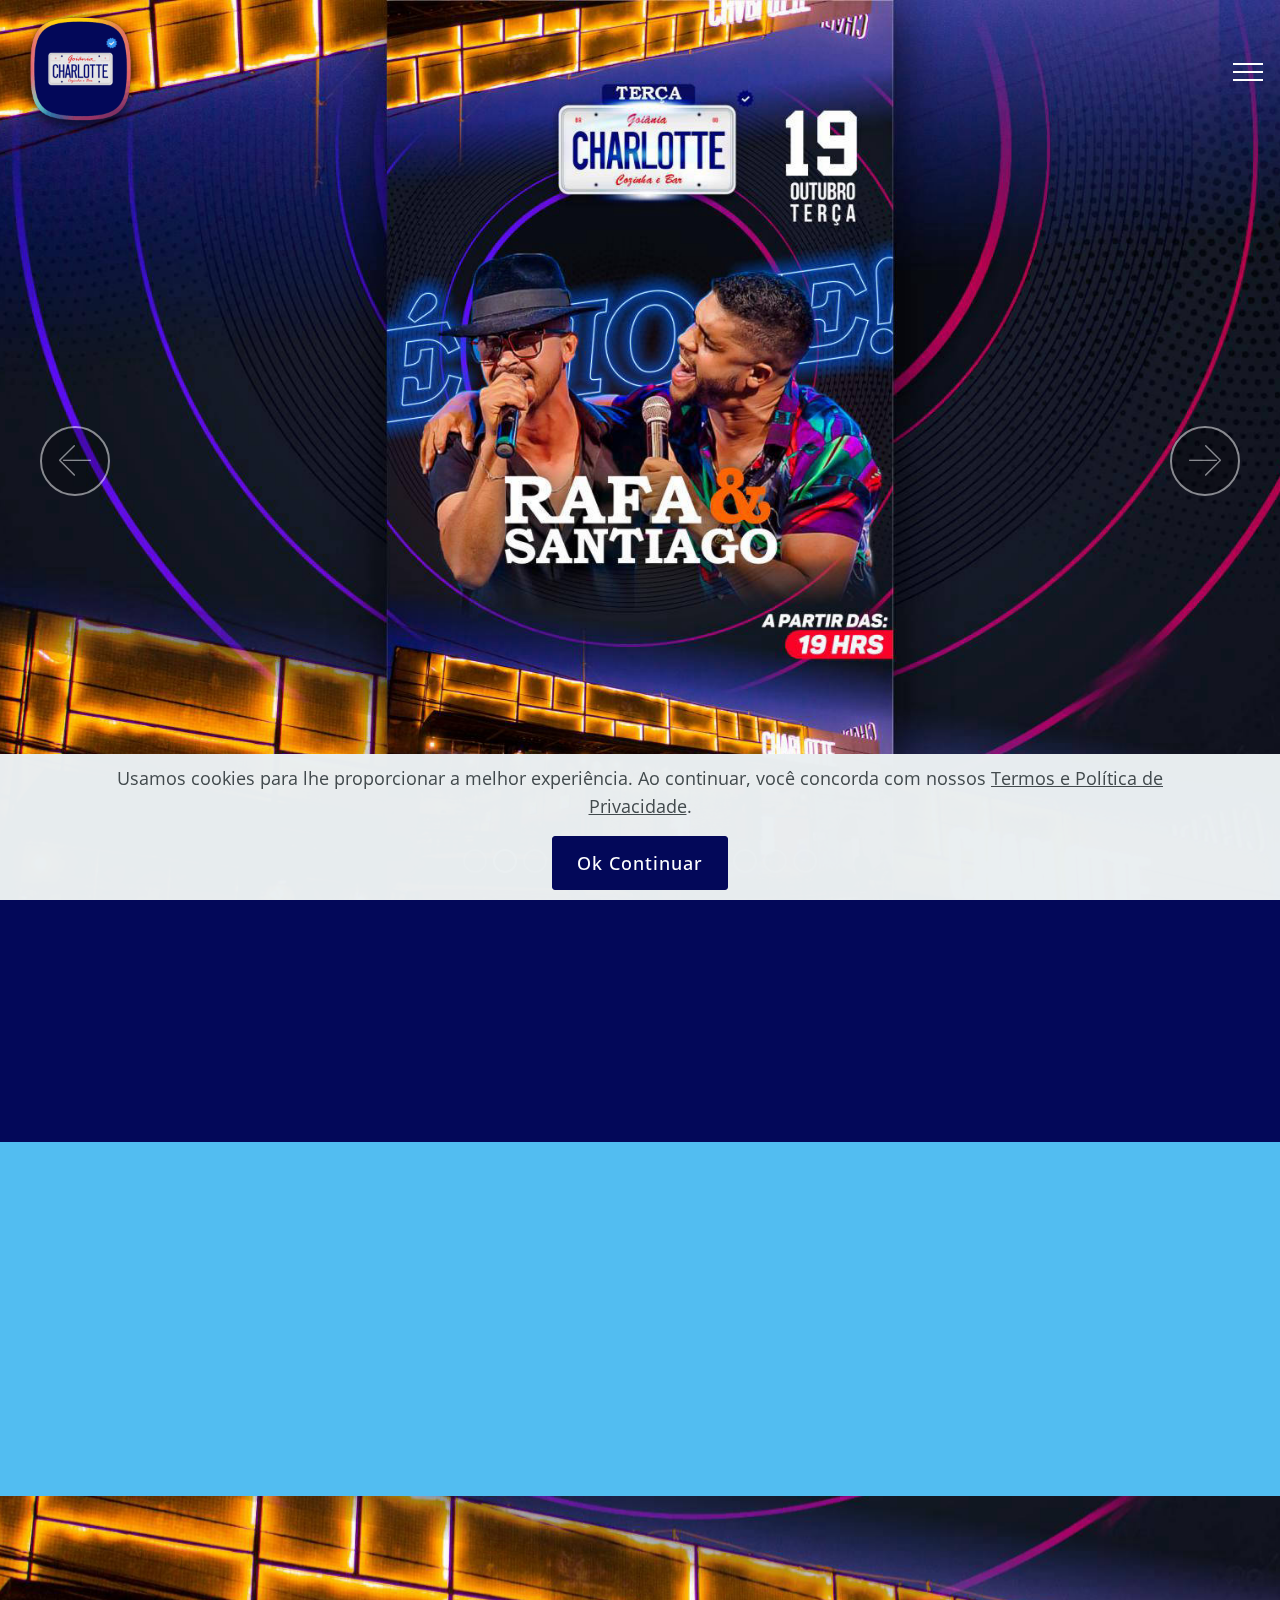
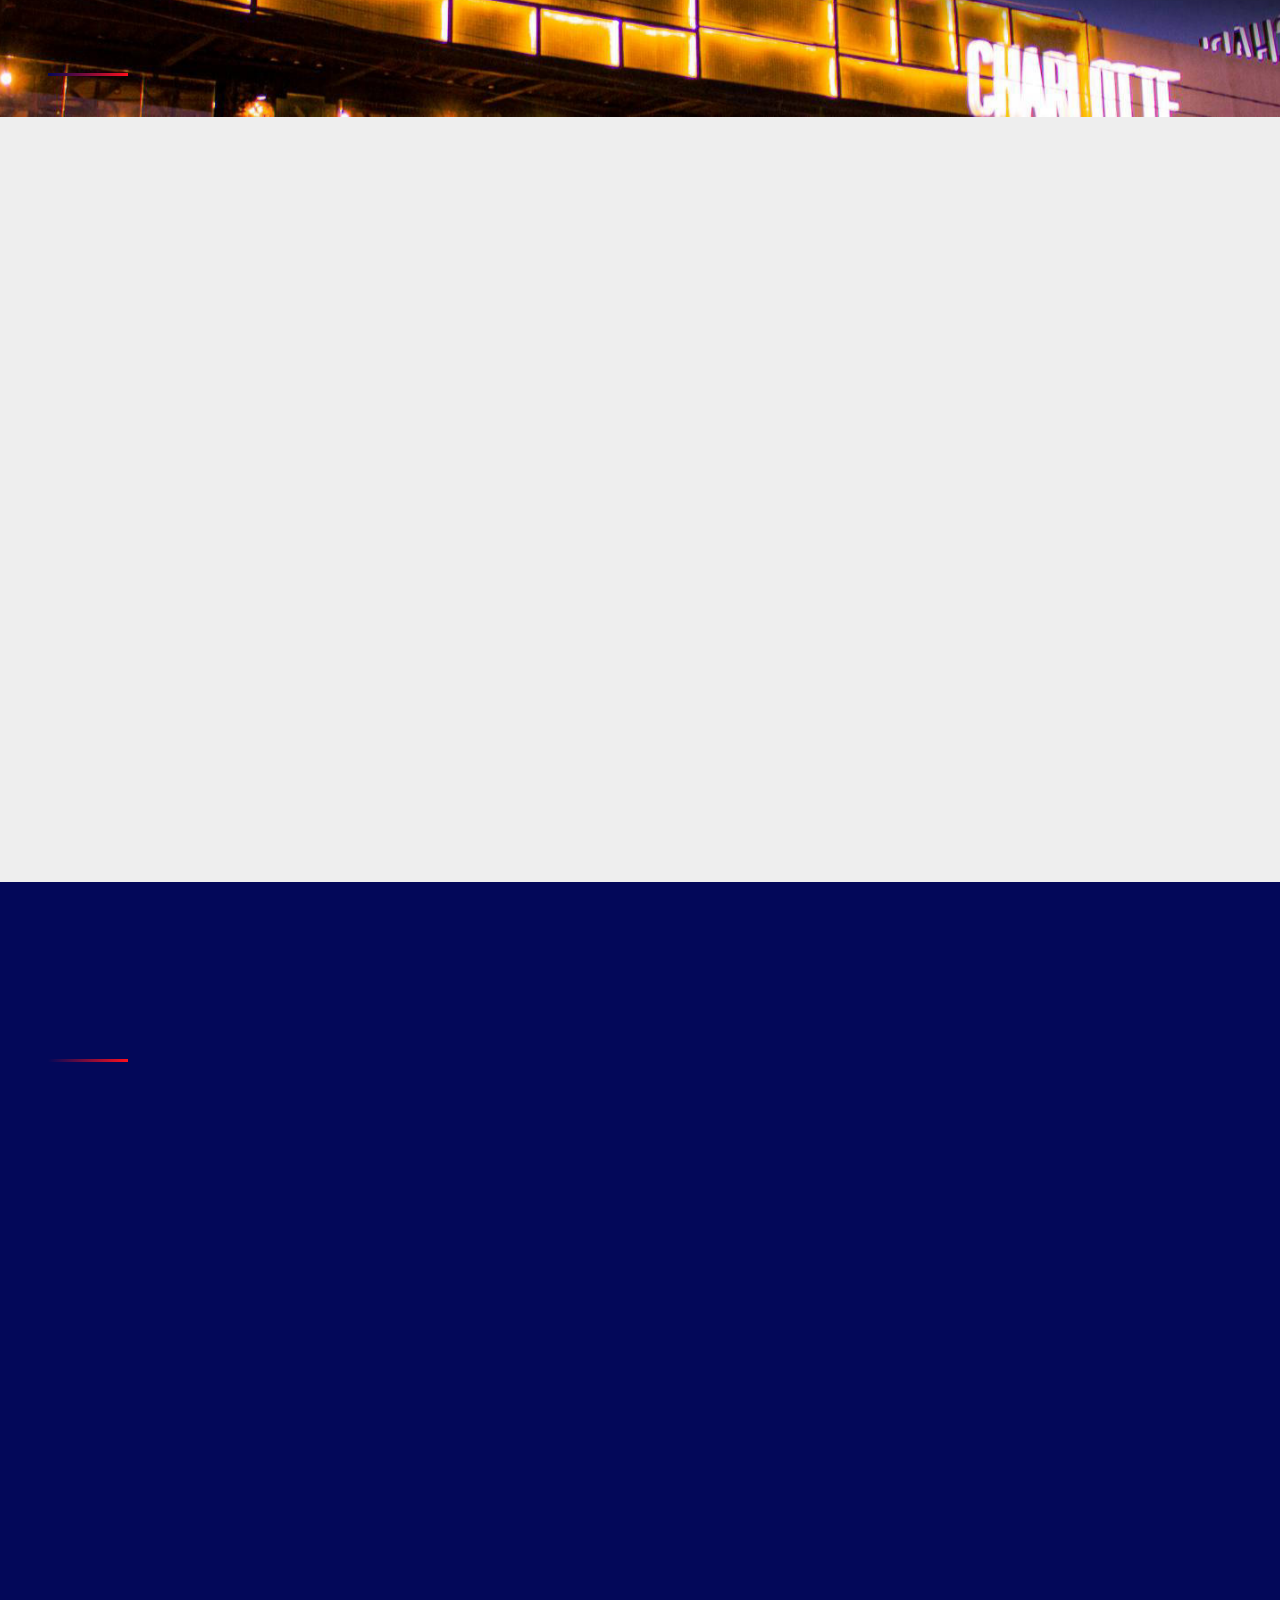
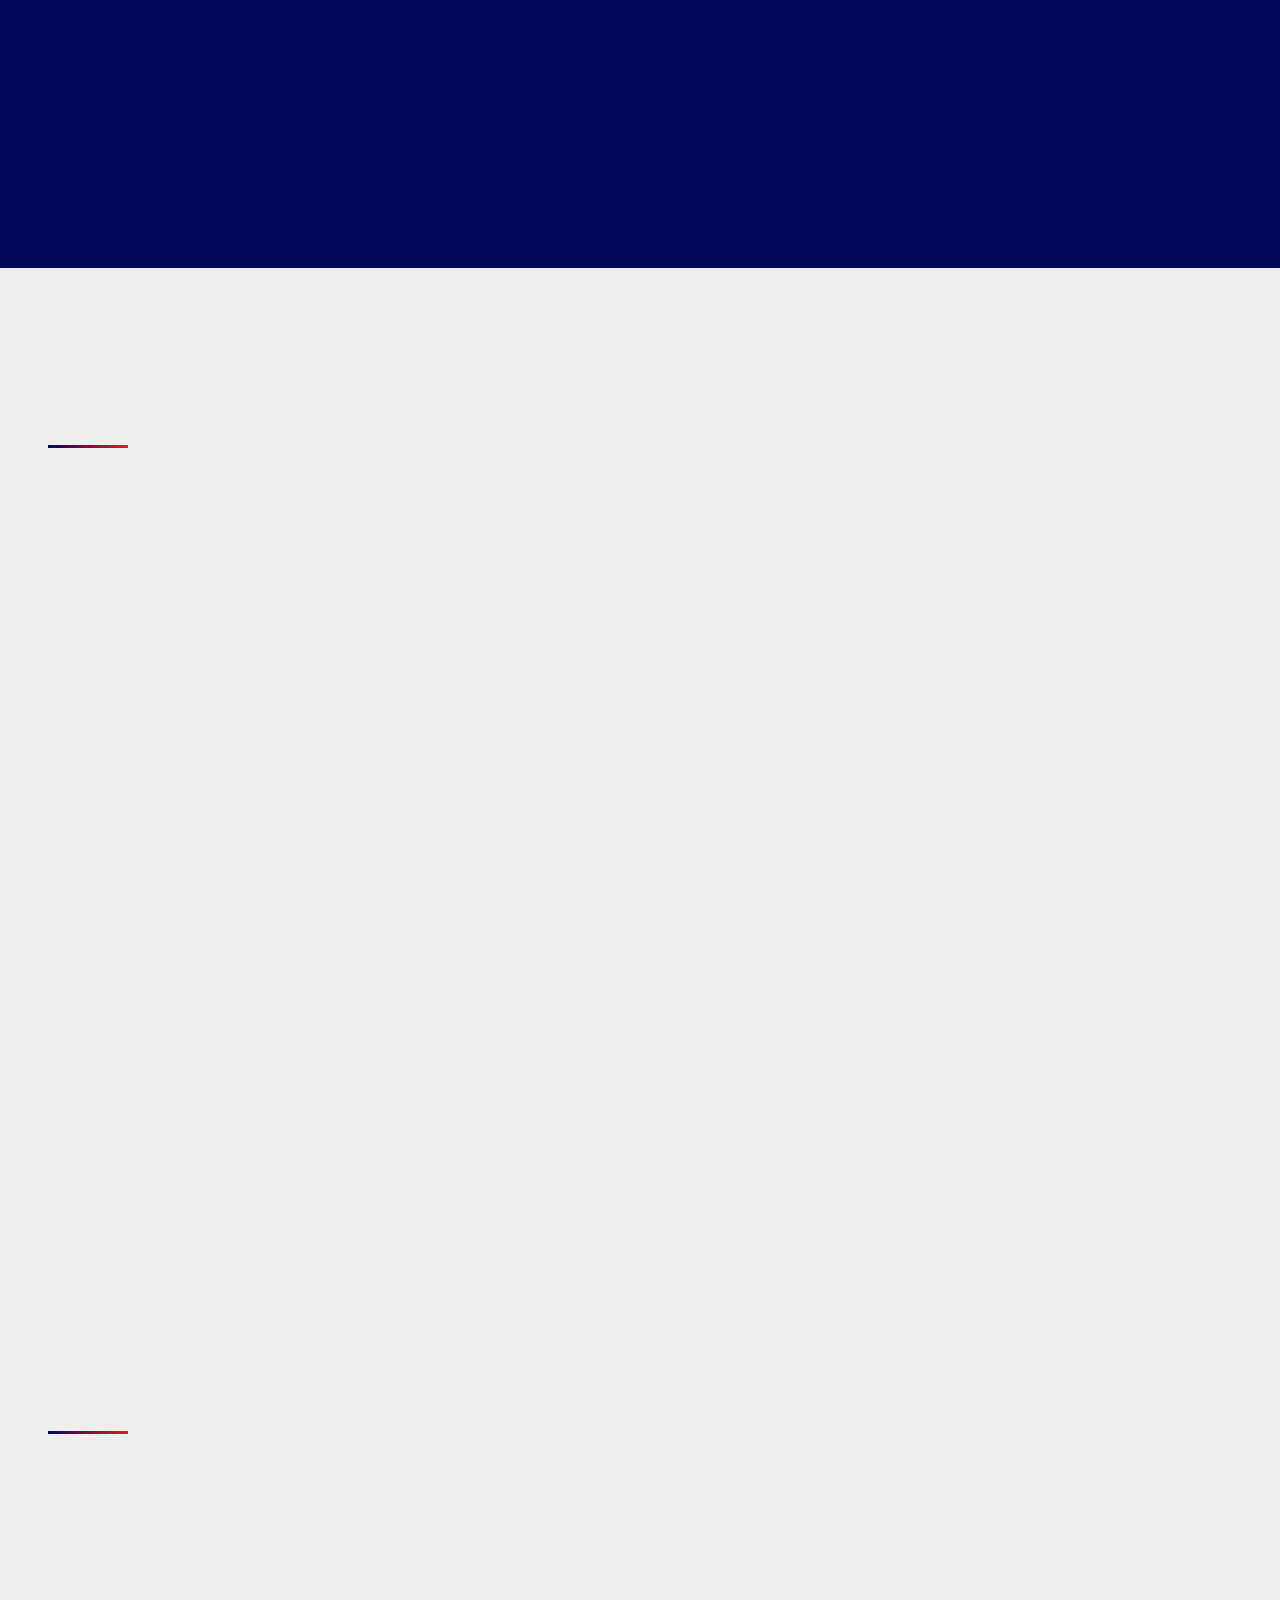
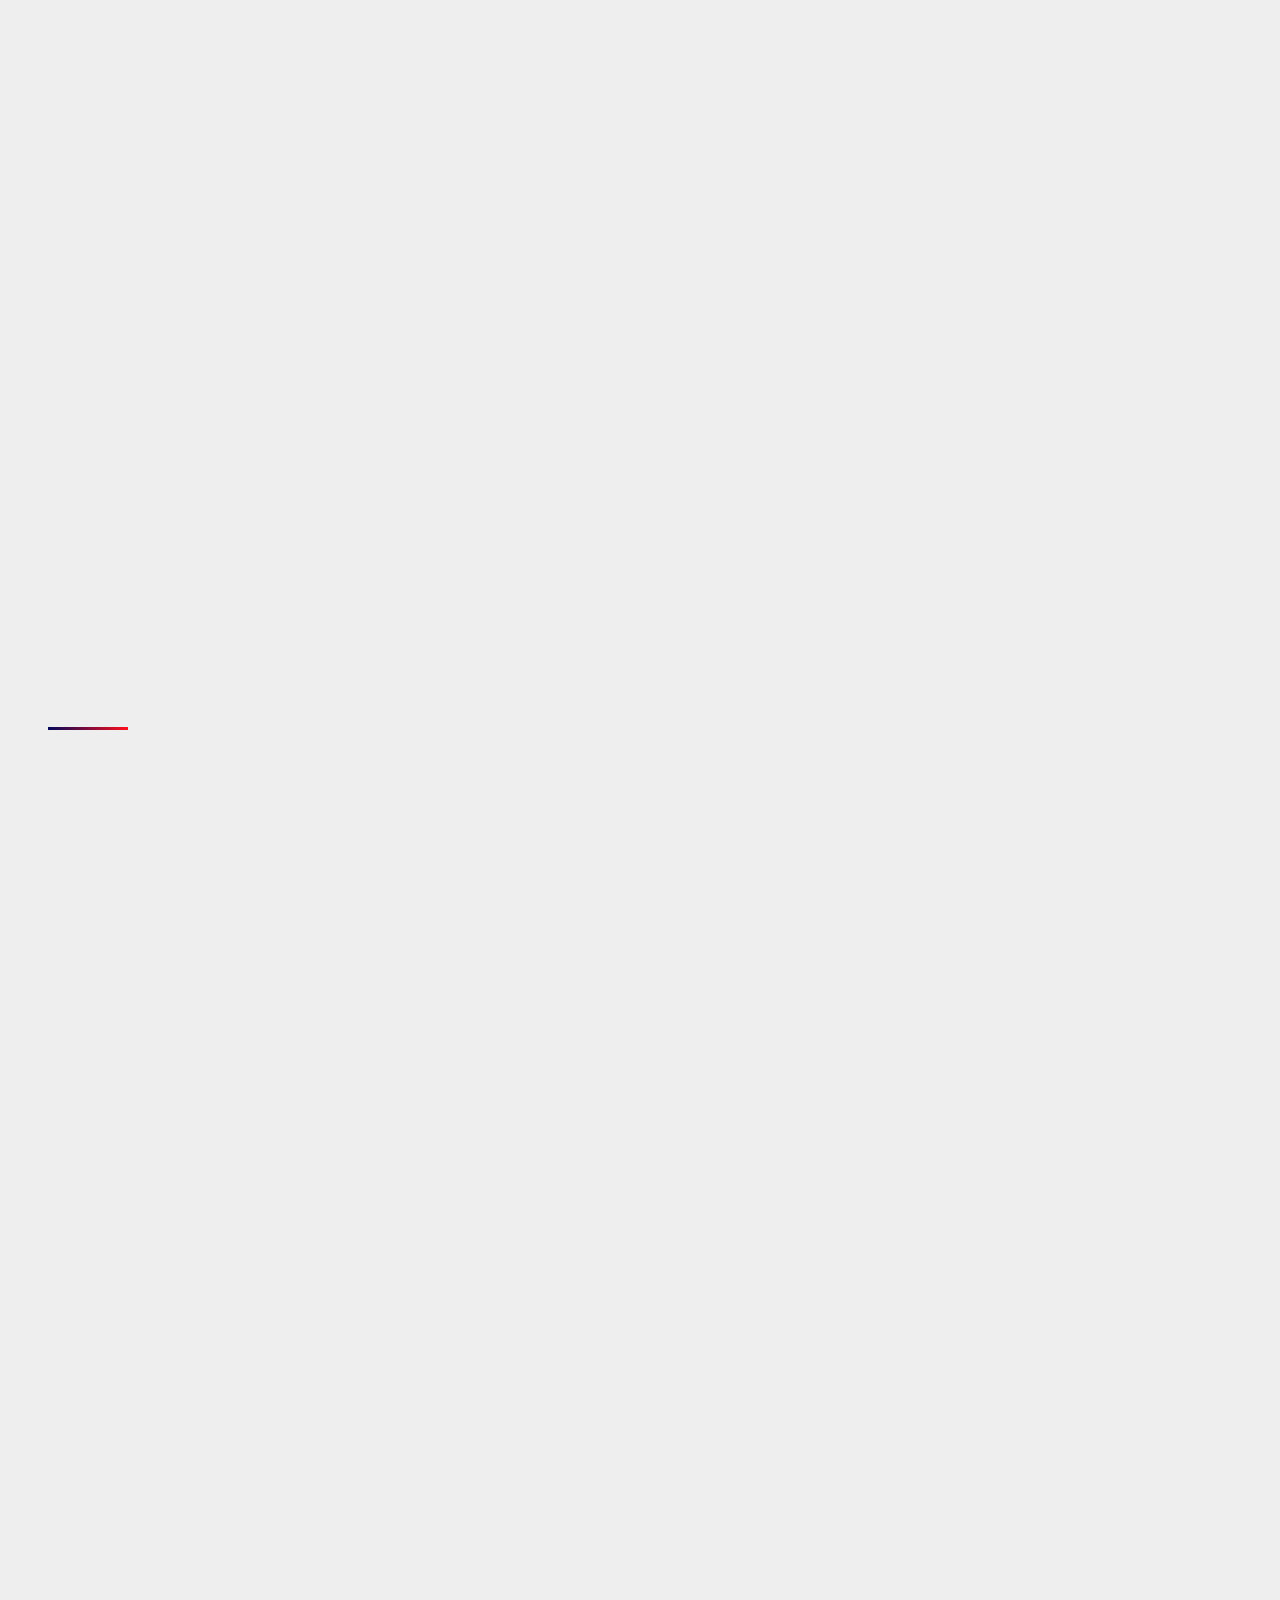
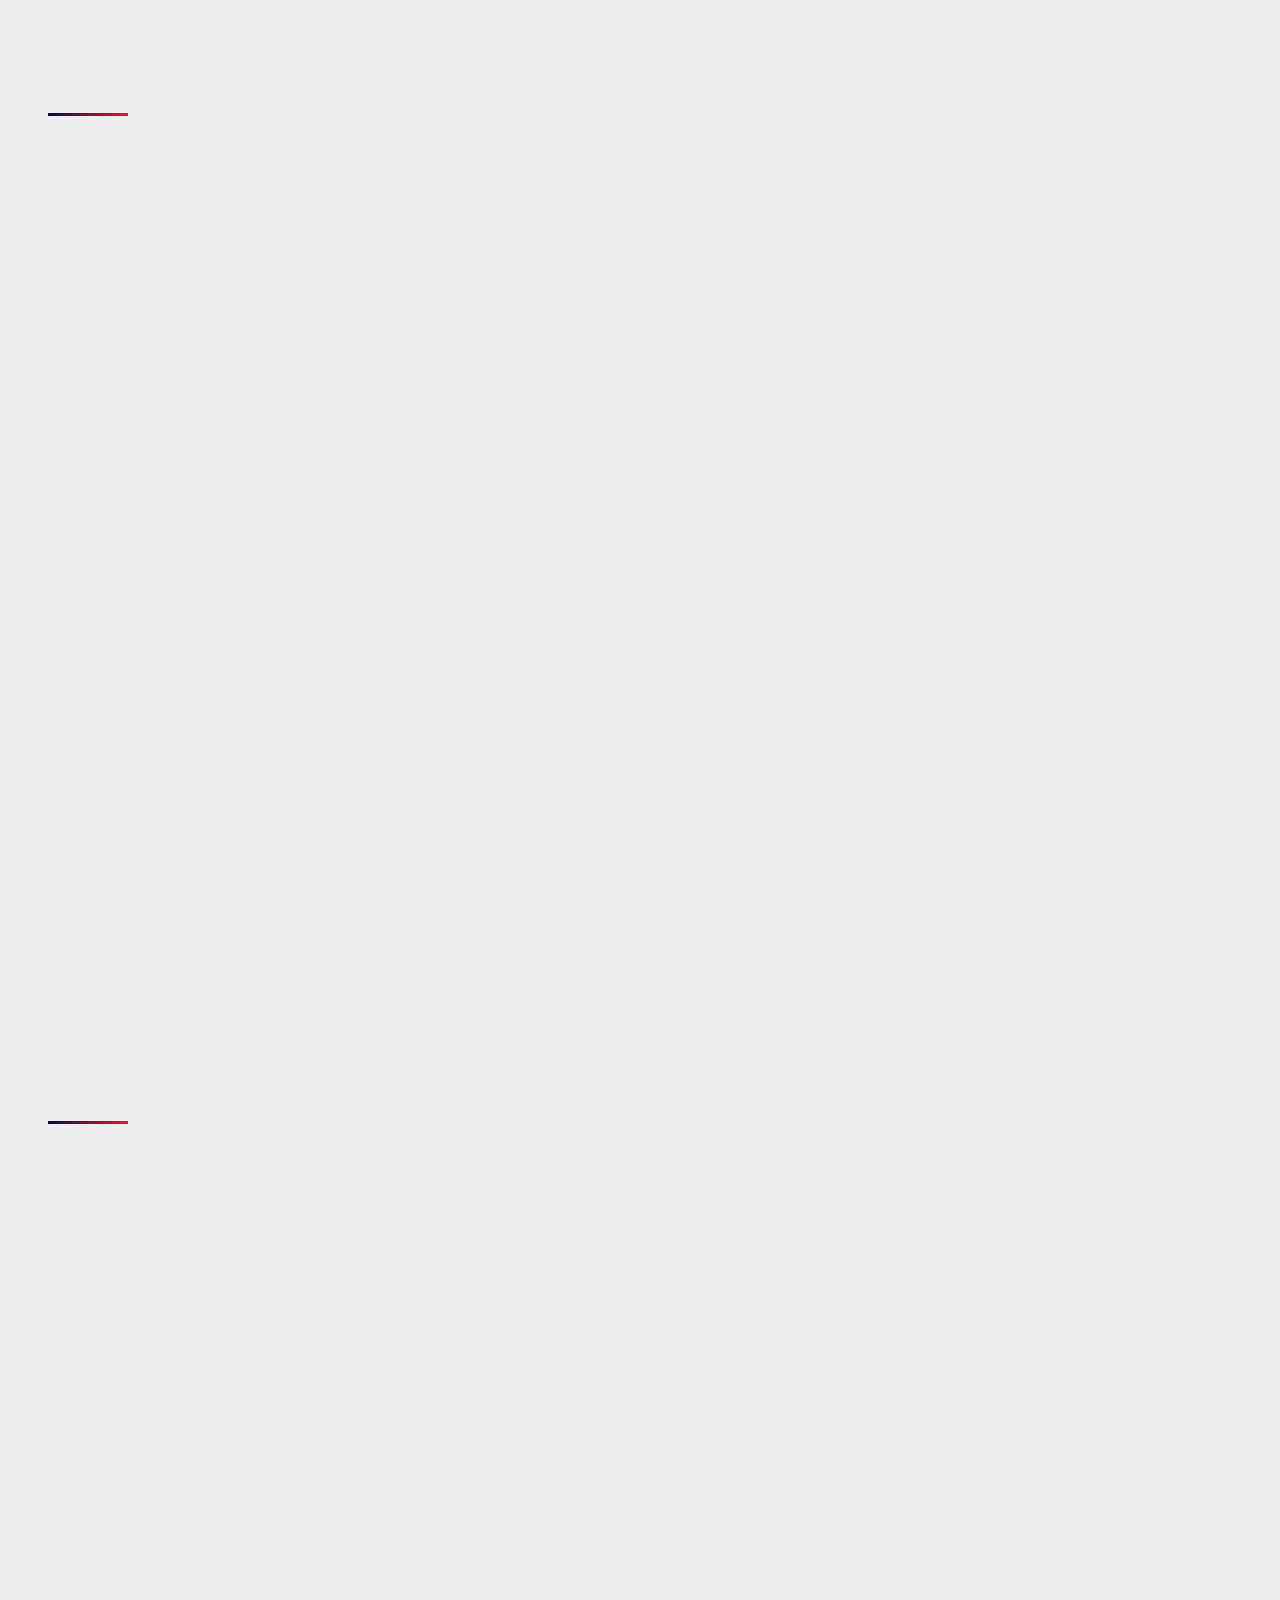
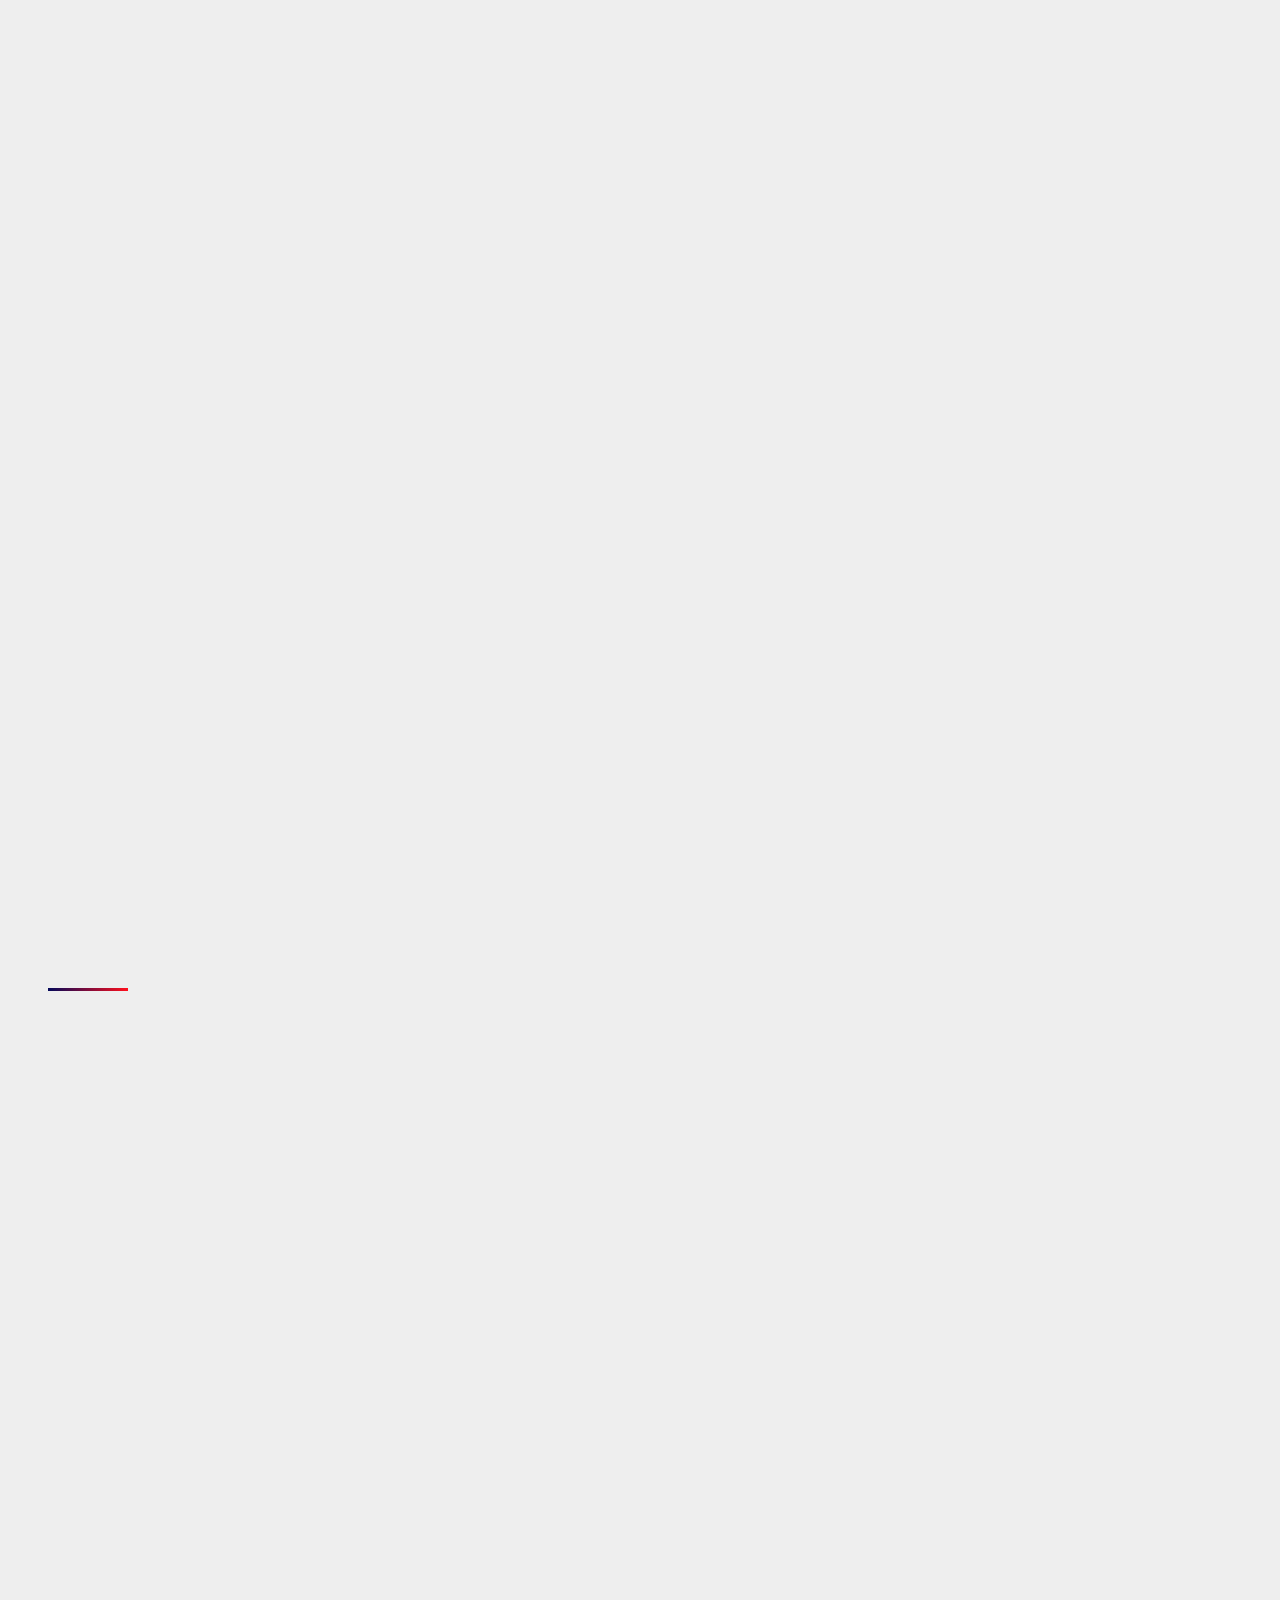
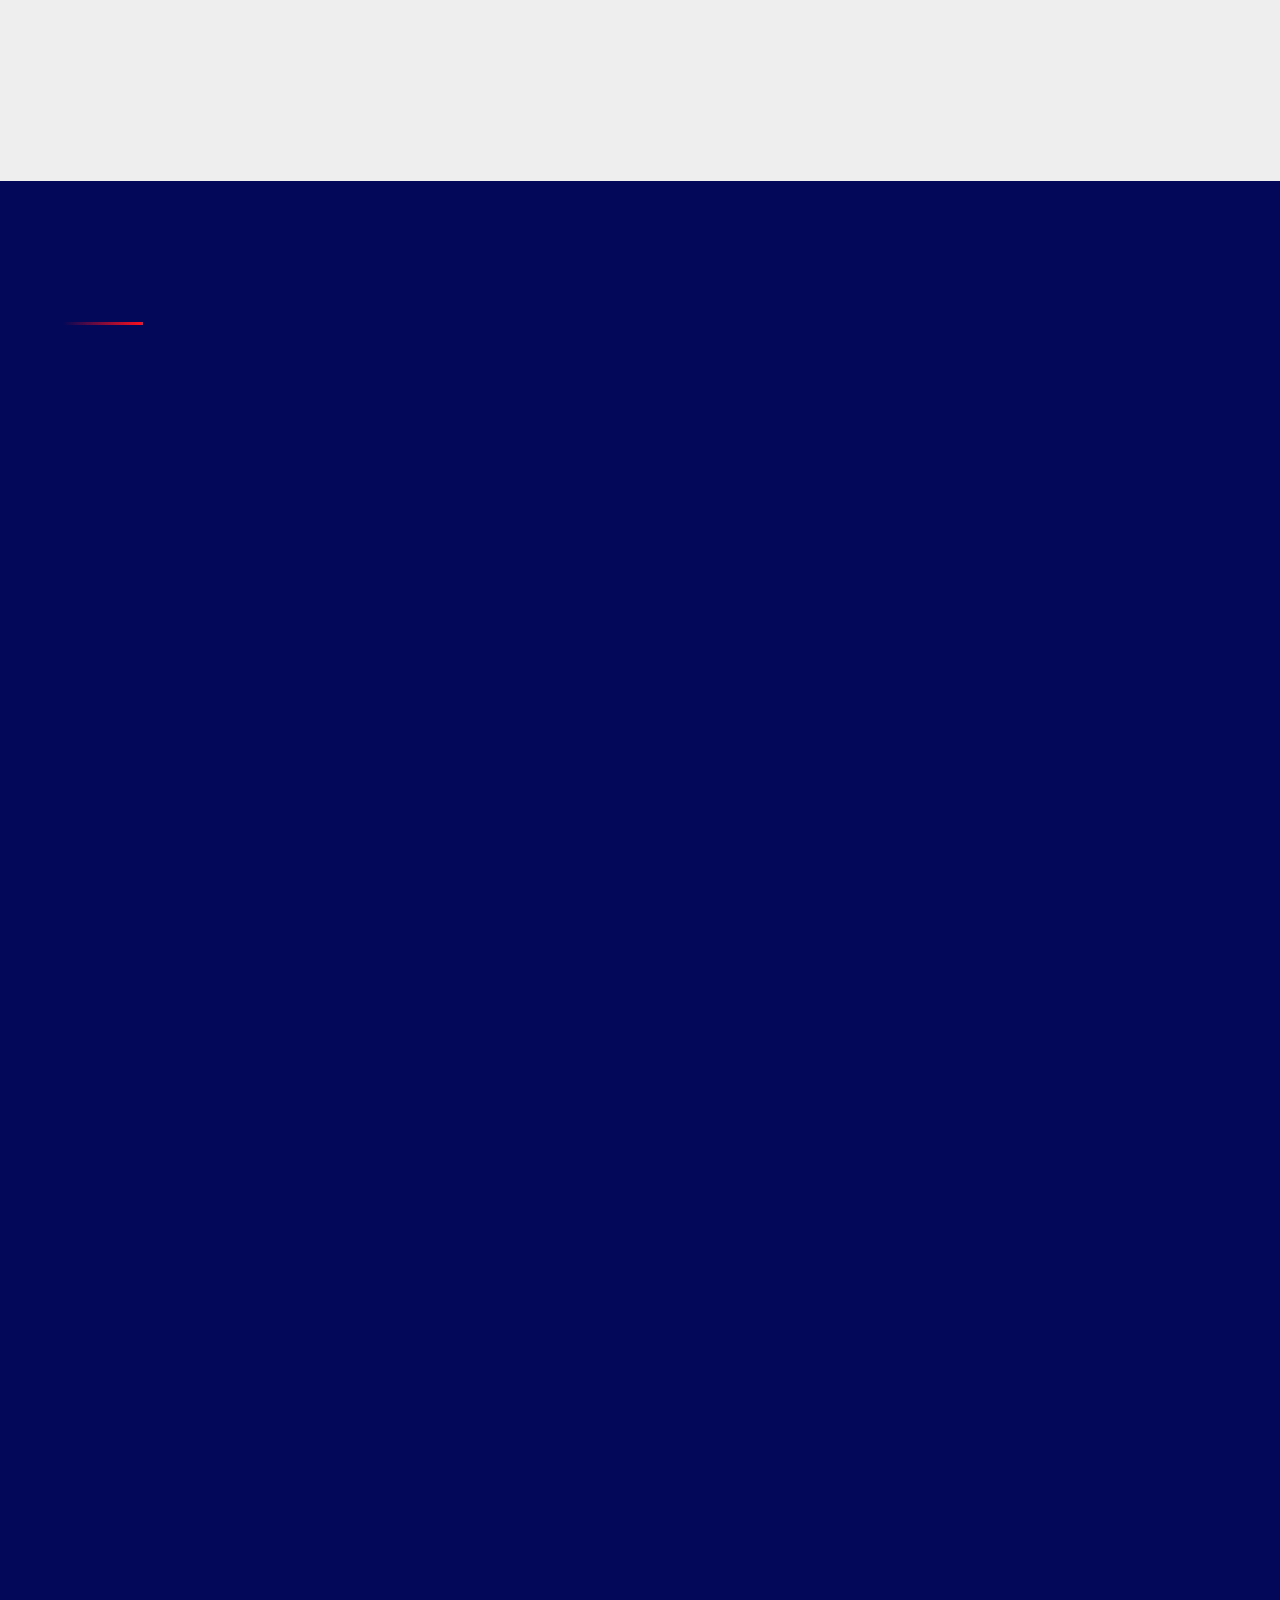
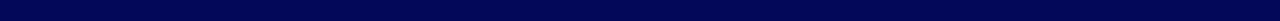
==== commit 65decca0: "up-19-10-21" ====
--- a/index.html
+++ b/index.html
@@ -1,10 +1,10 @@
 <!-- Criado e desenvolvido por CHARLOTTE COZINHA & BAR -- https://charlottecozinhaebar.com.br --><!DOCTYPE html>
 <html  lang="pt-br">
 <head>
-  
+  <!-- Site made with Mobirise Website Builder v5.4.1, https://mobirise.com -->
   <meta charset="UTF-8">
   <meta http-equiv="X-UA-Compatible" content="IE=edge">
-  
+  <meta name="generator" content="Mobirise v5.4.1, mobirise.com">
   <meta name="twitter:card" content="summary_large_image"/>
   <meta name="twitter:image:src" content="assets/images/index-meta.jpg">
   <meta property="og:image" content="assets/images/index-meta.jpg">
@@ -113,7 +113,7 @@
         <div class="navbar-brand">
             <span class="navbar-logo">
                 <a href="index.html">
-                    <img src="assets/images/logo-charlotte-menu-m-192x192.png" alt="" title="" style="height: 8rem;">
+                    <img src="assets/images/logo-charlotte-menu-m-192x192.png" alt="Mobirise" title="" style="height: 8rem;">
                 </a>
             </span>
             
@@ -139,7 +139,7 @@
 
     
 
-    <div class="full-screen"><div class="mbr-slider slide carousel" data-keyboard="false" data-bs-keyboard="false" data-ride="carousel" data-bs-ride="carousel" data-interval="3000" data-bs-interval="3000" data-bs-pause="true" data-pause="true"><ol class="carousel-indicators"><li data-app-prevent-settings="" data-target="#slider1-2z" data-bs-target="#slider1-2z" class=" active" data-slide-to="0" data-bs-slide-to="0"></li><li data-app-prevent-settings="" data-target="#slider1-2z" data-bs-target="#slider1-2z" data-slide-to="1" data-bs-slide-to="1"></li><li data-app-prevent-settings="" data-target="#slider1-2z" data-bs-target="#slider1-2z" data-slide-to="2" data-bs-slide-to="2"></li><li data-app-prevent-settings="" data-target="#slider1-2z" data-bs-target="#slider1-2z" data-slide-to="3" data-bs-slide-to="3"></li><li data-app-prevent-settings="" data-target="#slider1-2z" data-bs-target="#slider1-2z" data-slide-to="4" data-bs-slide-to="4"></li><li data-app-prevent-settings="" data-target="#slider1-2z" data-bs-target="#slider1-2z" data-slide-to="5" data-bs-slide-to="5"></li><li data-app-prevent-settings="" data-target="#slider1-2z" data-bs-target="#slider1-2z" data-slide-to="6" data-bs-slide-to="6"></li><li data-app-prevent-settings="" data-target="#slider1-2z" data-bs-target="#slider1-2z" data-slide-to="7" data-bs-slide-to="7"></li><li data-app-prevent-settings="" data-target="#slider1-2z" data-bs-target="#slider1-2z" data-slide-to="8" data-bs-slide-to="8"></li><li data-app-prevent-settings="" data-target="#slider1-2z" data-bs-target="#slider1-2z" data-slide-to="9" data-bs-slide-to="9"></li><li data-app-prevent-settings="" data-target="#slider1-2z" data-bs-target="#slider1-2z" data-slide-to="10" data-bs-slide-to="10"></li></ol><div class="carousel-inner" role="listbox"><div class="carousel-item slider-fullscreen-image active" data-bg-video-slide="false" style="background-image: url(assets/images/frente-ch-3-1440x800.jpg);"><div class="container container-slide"><div class="image_wrapper"><img src="assets/images/frente-ch-3-1440x800.jpg" title="SLIDER DE TELA CHEIA"><div class="carousel-caption justify-content-center"><div class="col-10 align-center"></div></div></div></div></div><div class="carousel-item slider-fullscreen-image" data-bg-video-slide="false" style="background-image: url(assets/images/top-mini-hamburguers-1440x800.jpg);"><div class="container container-slide"><div class="image_wrapper"><img src="assets/images/top-mini-hamburguers-1440x800.jpg" title="SLIDER DE TELA CHEIA"><div class="carousel-caption justify-content-center"><div class="col-10 align-center"></div></div></div></div></div><div class="carousel-item slider-fullscreen-image" data-bg-video-slide="false" style="background-image: url(assets/images/top-dobradinha-chopp-terca-a-quinta-1440x800.jpg);"><div class="container container-slide"><div class="image_wrapper"><img src="assets/images/top-dobradinha-chopp-terca-a-quinta-1440x800.jpg" title="SLIDER DE TELA CHEIA"><div class="carousel-caption justify-content-center"><div class="col-10 align-center"></div></div></div></div></div><div class="carousel-item slider-fullscreen-image" data-bg-video-slide="false" style="background-image: url(assets/images/top-sem-data-sexta-executivadobradinha-de-chopp-1440x800.jpg);"><div class="container container-slide"><div class="image_wrapper"><img src="assets/images/top-sem-data-sexta-executivadobradinha-de-chopp-1440x800.jpg" title="SLIDER DE TELA CHEIA"><div class="carousel-caption justify-content-center"><div class="col-10 align-center"></div></div></div></div></div><div class="carousel-item slider-fullscreen-image" data-bg-video-slide="false" style="background-image: url(assets/images/feijoada-ifood-1440x800.jpg);"><div class="container container-slide"><div class="image_wrapper"><img src="assets/images/feijoada-ifood-1440x800.jpg" title="SLIDER DE TELA CHEIA"><div class="carousel-caption justify-content-center"><div class="col-10 align-center"></div></div></div></div></div><div class="carousel-item slider-fullscreen-image" data-bg-video-slide="false" style="background-image: url(assets/images/top-almoco-domingo-27-06-21-1440x800.jpg);"><div class="container container-slide"><div class="image_wrapper"><img src="assets/images/top-almoco-domingo-27-06-21-1440x800.jpg" title="SLIDER DE TELA CHEIA"><div class="carousel-caption justify-content-center"><div class="col-10 align-center"></div></div></div></div></div><div class="carousel-item slider-fullscreen-image" data-bg-video-slide="false" style="background-image: url(assets/images/top-almoco-domingo-20-06-21-1440x800.jpg);"><div class="container container-slide"><div class="image_wrapper"><img src="assets/images/top-almoco-domingo-20-06-21-1440x800.jpg" title="SLIDER DE TELA CHEIA"><div class="carousel-caption justify-content-center"><div class="col-10 align-center"></div></div></div></div></div><div class="carousel-item slider-fullscreen-image" data-bg-video-slide="false" style="background-image: url(assets/images/ifood-1440x800.jpg);"><div class="container container-slide"><div class="image_wrapper"><img src="assets/images/ifood-1440x800.jpg" title="SLIDER DE TELA CHEIA"><div class="carousel-caption justify-content-center"><div class="col-10 align-center"><h2 class="mbr-fonts-style display-1"><br><br><br><br><br><br><br></h2></div></div></div></div></div><div class="carousel-item slider-fullscreen-image" data-bg-video-slide="false" style="background-image: url(assets/images/top-bolinho-de-arroz-1440x800.jpg);"><div class="container container-slide"><div class="image_wrapper"><img src="assets/images/top-bolinho-de-arroz-1440x800.jpg" title="SLIDER DE TELA CHEIA"><div class="carousel-caption justify-content-center"><div class="col-10 align-center"></div></div></div></div></div><div class="carousel-item slider-fullscreen-image" data-bg-video-slide="false" style="background-image: url(assets/images/top-almoo-domingo-3-1440x800.jpg);"><div class="container container-slide"><div class="image_wrapper"><img src="assets/images/top-almoo-domingo-3-1440x800.jpg" title="SLIDER DE TELA CHEIA"><div class="carousel-caption justify-content-center"><div class="col-10 align-center"></div></div></div></div></div><div class="carousel-item slider-fullscreen-image" data-bg-video-slide="false" style="background-image: url(assets/images/top-mini-pasteis-1441x801.jpg);"><div class="container container-slide"><div class="image_wrapper"><img src="assets/images/top-mini-pasteis-1441x801.jpg" title="SLIDER DE TELA CHEIA"><div class="carousel-caption justify-content-center"><div class="col-10 align-center"></div></div></div></div></div></div><a data-app-prevent-settings="" class="carousel-control carousel-control-prev" role="button" data-slide="prev" data-bs-slide="prev" href="#slider1-2z"><span aria-hidden="true" class="mbri-left mbr-iconfont"></span><span class="sr-only visually-hidden">Previous</span></a><a data-app-prevent-settings="" class="carousel-control carousel-control-next" role="button" data-slide="prev" data-bs-slide="next" href="#slider1-2z"><span aria-hidden="true" class="mbri-right mbr-iconfont"></span><span class="sr-only visually-hidden">Next</span></a></div></div>
+    <div class="full-screen"><div class="mbr-slider slide carousel" data-keyboard="false" data-bs-keyboard="false" data-ride="carousel" data-bs-ride="carousel" data-interval="3000" data-bs-interval="3000" data-bs-pause="true" data-pause="true"><ol class="carousel-indicators"><li data-app-prevent-settings="" data-target="#slider1-2z" data-bs-target="#slider1-2z" data-slide-to="0" data-bs-slide-to="0"></li><li data-app-prevent-settings="" data-target="#slider1-2z" data-bs-target="#slider1-2z" class=" active" data-slide-to="1" data-bs-slide-to="1"></li><li data-app-prevent-settings="" data-target="#slider1-2z" data-bs-target="#slider1-2z" data-slide-to="2" data-bs-slide-to="2"></li><li data-app-prevent-settings="" data-target="#slider1-2z" data-bs-target="#slider1-2z" data-slide-to="3" data-bs-slide-to="3"></li><li data-app-prevent-settings="" data-target="#slider1-2z" data-bs-target="#slider1-2z" data-slide-to="4" data-bs-slide-to="4"></li><li data-app-prevent-settings="" data-target="#slider1-2z" data-bs-target="#slider1-2z" data-slide-to="5" data-bs-slide-to="5"></li><li data-app-prevent-settings="" data-target="#slider1-2z" data-bs-target="#slider1-2z" data-slide-to="6" data-bs-slide-to="6"></li><li data-app-prevent-settings="" data-target="#slider1-2z" data-bs-target="#slider1-2z" data-slide-to="7" data-bs-slide-to="7"></li><li data-app-prevent-settings="" data-target="#slider1-2z" data-bs-target="#slider1-2z" data-slide-to="8" data-bs-slide-to="8"></li><li data-app-prevent-settings="" data-target="#slider1-2z" data-bs-target="#slider1-2z" data-slide-to="9" data-bs-slide-to="9"></li><li data-app-prevent-settings="" data-target="#slider1-2z" data-bs-target="#slider1-2z" data-slide-to="10" data-bs-slide-to="10"></li><li data-app-prevent-settings="" data-target="#slider1-2z" data-bs-target="#slider1-2z" data-slide-to="11" data-bs-slide-to="11"></li></ol><div class="carousel-inner" role="listbox"><div class="carousel-item slider-fullscreen-image" data-bg-video-slide="false" style="background-image: url(assets/images/frente-ch-3-1440x800.jpg);"><div class="container container-slide"><div class="image_wrapper"><img src="assets/images/frente-ch-3-1440x800.jpg" title="SLIDER DE TELA CHEIA"><div class="carousel-caption justify-content-center"><div class="col-10 align-center"></div></div></div></div></div><div class="carousel-item slider-fullscreen-image active" data-bg-video-slide="false" style="background-image: url(assets/images/top-19-out-rafa-e-santiago-terca-19hrs-1920x1066.jpg);"><div class="container container-slide"><div class="image_wrapper"><img src="assets/images/top-19-out-rafa-e-santiago-terca-19hrs-1920x1066.jpg" title="SLIDER DE TELA CHEIA"><div class="carousel-caption justify-content-center"><div class="col-10 align-center"></div></div></div></div></div><div class="carousel-item slider-fullscreen-image" data-bg-video-slide="false" style="background-image: url(assets/images/top-mini-hamburguers-1440x800.jpg);"><div class="container container-slide"><div class="image_wrapper"><img src="assets/images/top-mini-hamburguers-1440x800.jpg" title="SLIDER DE TELA CHEIA"><div class="carousel-caption justify-content-center"><div class="col-10 align-center"></div></div></div></div></div><div class="carousel-item slider-fullscreen-image" data-bg-video-slide="false" style="background-image: url(assets/images/top-dobradinha-chopp-terca-a-quinta-1440x800.jpg);"><div class="container container-slide"><div class="image_wrapper"><img src="assets/images/top-dobradinha-chopp-terca-a-quinta-1440x800.jpg" title="SLIDER DE TELA CHEIA"><div class="carousel-caption justify-content-center"><div class="col-10 align-center"></div></div></div></div></div><div class="carousel-item slider-fullscreen-image" data-bg-video-slide="false" style="background-image: url(assets/images/top-sem-data-sexta-executivadobradinha-de-chopp-1440x800.jpg);"><div class="container container-slide"><div class="image_wrapper"><img src="assets/images/top-sem-data-sexta-executivadobradinha-de-chopp-1440x800.jpg" title="SLIDER DE TELA CHEIA"><div class="carousel-caption justify-content-center"><div class="col-10 align-center"></div></div></div></div></div><div class="carousel-item slider-fullscreen-image" data-bg-video-slide="false" style="background-image: url(assets/images/feijoada-ifood-1440x800.jpg);"><div class="container container-slide"><div class="image_wrapper"><img src="assets/images/feijoada-ifood-1440x800.jpg" title="SLIDER DE TELA CHEIA"><div class="carousel-caption justify-content-center"><div class="col-10 align-center"></div></div></div></div></div><div class="carousel-item slider-fullscreen-image" data-bg-video-slide="false" style="background-image: url(assets/images/top-almoco-domingo-27-06-21-1440x800.jpg);"><div class="container container-slide"><div class="image_wrapper"><img src="assets/images/top-almoco-domingo-27-06-21-1440x800.jpg" title="SLIDER DE TELA CHEIA"><div class="carousel-caption justify-content-center"><div class="col-10 align-center"></div></div></div></div></div><div class="carousel-item slider-fullscreen-image" data-bg-video-slide="false" style="background-image: url(assets/images/top-almoco-domingo-20-06-21-1440x800.jpg);"><div class="container container-slide"><div class="image_wrapper"><img src="assets/images/top-almoco-domingo-20-06-21-1440x800.jpg" title="SLIDER DE TELA CHEIA"><div class="carousel-caption justify-content-center"><div class="col-10 align-center"></div></div></div></div></div><div class="carousel-item slider-fullscreen-image" data-bg-video-slide="false" style="background-image: url(assets/images/ifood-1440x800.jpg);"><div class="container container-slide"><div class="image_wrapper"><img src="assets/images/ifood-1440x800.jpg" title="SLIDER DE TELA CHEIA"><div class="carousel-caption justify-content-center"><div class="col-10 align-center"><h2 class="mbr-fonts-style display-1"><br><br><br><br><br><br><br></h2></div></div></div></div></div><div class="carousel-item slider-fullscreen-image" data-bg-video-slide="false" style="background-image: url(assets/images/top-bolinho-de-arroz-1440x800.jpg);"><div class="container container-slide"><div class="image_wrapper"><img src="assets/images/top-bolinho-de-arroz-1440x800.jpg" title="SLIDER DE TELA CHEIA"><div class="carousel-caption justify-content-center"><div class="col-10 align-center"></div></div></div></div></div><div class="carousel-item slider-fullscreen-image" data-bg-video-slide="false" style="background-image: url(assets/images/top-almoo-domingo-3-1440x800.jpg);"><div class="container container-slide"><div class="image_wrapper"><img src="assets/images/top-almoo-domingo-3-1440x800.jpg" title="SLIDER DE TELA CHEIA"><div class="carousel-caption justify-content-center"><div class="col-10 align-center"></div></div></div></div></div><div class="carousel-item slider-fullscreen-image" data-bg-video-slide="false" style="background-image: url(assets/images/top-mini-pasteis-1441x801.jpg);"><div class="container container-slide"><div class="image_wrapper"><img src="assets/images/top-mini-pasteis-1441x801.jpg" title="SLIDER DE TELA CHEIA"><div class="carousel-caption justify-content-center"><div class="col-10 align-center"></div></div></div></div></div></div><a data-app-prevent-settings="" class="carousel-control carousel-control-prev" role="button" data-slide="prev" data-bs-slide="prev" href="#slider1-2z"><span aria-hidden="true" class="mbri-left mbr-iconfont"></span><span class="sr-only visually-hidden">Previous</span></a><a data-app-prevent-settings="" class="carousel-control carousel-control-next" role="button" data-slide="prev" data-bs-slide="next" href="#slider1-2z"><span aria-hidden="true" class="mbri-right mbr-iconfont"></span><span class="sr-only visually-hidden">Next</span></a></div></div>
 
 </section>
 
@@ -189,7 +189,7 @@
             <div class="card px-3 py-4 col-12 col-md-6 col-lg-4">
                 <div class="card-wrapper flip-card">
                     <div class="card-img">
-                        <img src="assets/images/dobradinha-chopp-terca-a-quinta-792x990.jpg" alt="Dobradinha Charlotte" title="">
+                        <a href="https://menu.charlottegoiania.com.br/produtos/rodizio-de-petiscos/"><img src="assets/images/feed-rodizio-r34.90-petiscos-tercaquarta-18hrs-as-21hrs-1-792x990.jpg" alt="Rodizio de Petiscos de Terça a Quarta" title=""></a>
                         
                         <div class="img-name mbr-fonts-style mbr-bold mbr-white display-2"></div>
                     </div>
@@ -199,9 +199,33 @@
                     </div>
                 </div>
             </div>
-            
-
-            
+            <div class="card px-3 py-4 col-12 col-md-6 col-lg-4">
+                <div class="card-wrapper flip-card">
+                    <div class="card-img">
+                        <a href="https://menu.charlottegoiania.com.br/produtos/dobradinha-de-chopp/"><img src="assets/images/feed-dobradinha-chopp-terca-a-quinta-792x990.png" alt="Dobradinha de Chopp de Terça a Quinta" title=""></a>
+                        
+                        <div class="img-name mbr-fonts-style mbr-bold mbr-white display-2"></div>
+                    </div>
+                    <div class="card-box">
+                        
+                        <div class="mbr-section-btn align-center"><a href="https://menu.charlottegoiania.com.br/produtos/dobradinha-de-chopp/" class="btn btn-secondary display-5">SAIBA MAIS</a></div>
+                    </div>
+                </div>
+            </div>
+
+            <div class="card px-3 py-4 col-12 col-md-6 col-lg-4">
+                <div class="card-wrapper flip-card">
+                    <div class="card-img">
+                        <a href="https://menu.charlottegoiania.com.br/produtos/rafa-e-santiago-couvert/"><img src="assets/images/02-vs-feed-19-out-rafa-e-santiago-terca-19hrs-792x990.jpg" alt="Rafa e Santiago" title=""></a>
+                        
+                        <div class="img-name mbr-fonts-style mbr-bold mbr-white display-2"></div>
+                    </div>
+                    <div class="card-box">
+                        
+                        <div class="mbr-section-btn align-center"><a href="https://menu.charlottegoiania.com.br/produtos/rafa-e-santiago-couvert/" class="btn btn-secondary display-5">Saiba mais</a></div>
+                    </div>
+                </div>
+            </div>
 
             
 
@@ -656,7 +680,7 @@
             <div class="col-lg-2 col-md-3 pb-3">
               <div class="logo-section align-left">
                   <a href="#top">
-                    <img src="assets/images/charlotte-email-298x323.png" alt="" title="" style="width: 76%;">
+                    <img src="assets/images/charlotte-email-298x323.png" alt="Mobirise" title="" style="width: 76%;">
                   </a>
               </div>
               <div class="social-media align-left">
@@ -709,7 +733,7 @@
                 <h3 class="mbr-fonts-style mbr-offer mbr-white align-left display-4">Deixe seu e-mail abaixo para receber novidades:</h3>
                 <div class="form-wrap" data-form-type="formoid">
                     <!---Formbuilder Form--->
-                    <form action="https://mobirise.eu/" method="POST" class="mbr-form form-with-styler" data-form-title="My Mobirise Form"><input type="hidden" name="email" data-form-email="true" value="dtlrwkxocbT7sj7QomN6pQFD0m9zXLNme9VKIXAdDChxh5Yt0GMvQ4XR37EH7TBTlRIYxnwweIBnyBwyCGKJZVIdjoYXlDIu1iziCire0kqIQCZiqZySWrL6/qOB0z1l">
+                    <form action="https://mobirise.eu/" method="POST" class="mbr-form form-with-styler" data-form-title="My Mobirise Form"><input type="hidden" name="email" data-form-email="true" value="f+ZtzcsN0OkVnJuhmf6nsywLqfOMMsoDrGHhSkGMc1raqB9pKt/k7gvPOJOJaKPOztG+piCIuD3zAzgokVpMN2iVbi5HM3MyE+P9OkJzo62w1WR76qyl3kd9RhJEqaVY">
                         <div class="row">
                             <div hidden="hidden" data-form-alert="" class="alert alert-success col-12">Obrigado! recebemos seu e-mail. Retornaremos o mais breve possível para você.</div>
                             <div hidden="hidden" data-form-alert-danger="" class="alert alert-danger col-12">
--- a/assets/theme/css/style.css
+++ b/assets/theme/css/style.css
@@ -492,3 +492,11 @@
   padding: 1.07em .5em; }
 
 /*# sourceMappingURL=style.css.map */
+.engine {
+	position: absolute;
+	text-indent: -2400px;
+	text-align: center;
+	padding: 0;
+	top: 0;
+	left: -2400px;
+}--- a/assets/mobirise/css/mbr-additional.css
+++ b/assets/mobirise/css/mbr-additional.css
@@ -1815,7 +1815,7 @@
 .cid-sDJSauMmJu {
   padding-top: 90px;
   padding-bottom: 90px;
-  background-image: url("../../../assets/images/bg-terca-rafa-e-santiago-03-08-21-as19hrs-1440x800.jpg");
+  background-image: url("../../../assets/images/bg-19-out-rafa-e-santiago-terca-19hrs-1920x1066.jpg");
 }
 .cid-sDJSauMmJu .container-fluid {
   padding: 0 3rem;
--- a/assets/mobirise/css/mbr-additional.css
+++ b/assets/mobirise/css/mbr-additional.css
@@ -1815,7 +1815,7 @@
 .cid-sDJSauMmJu {
   padding-top: 90px;
   padding-bottom: 90px;
-  background-image: url("../../../assets/images/bg-terca-rafa-e-santiago-03-08-21-as19hrs-1440x800.jpg");
+  background-image: url("../../../assets/images/bg-19-out-rafa-e-santiago-terca-19hrs-1920x1066.jpg");
 }
 .cid-sDJSauMmJu .container-fluid {
   padding: 0 3rem;
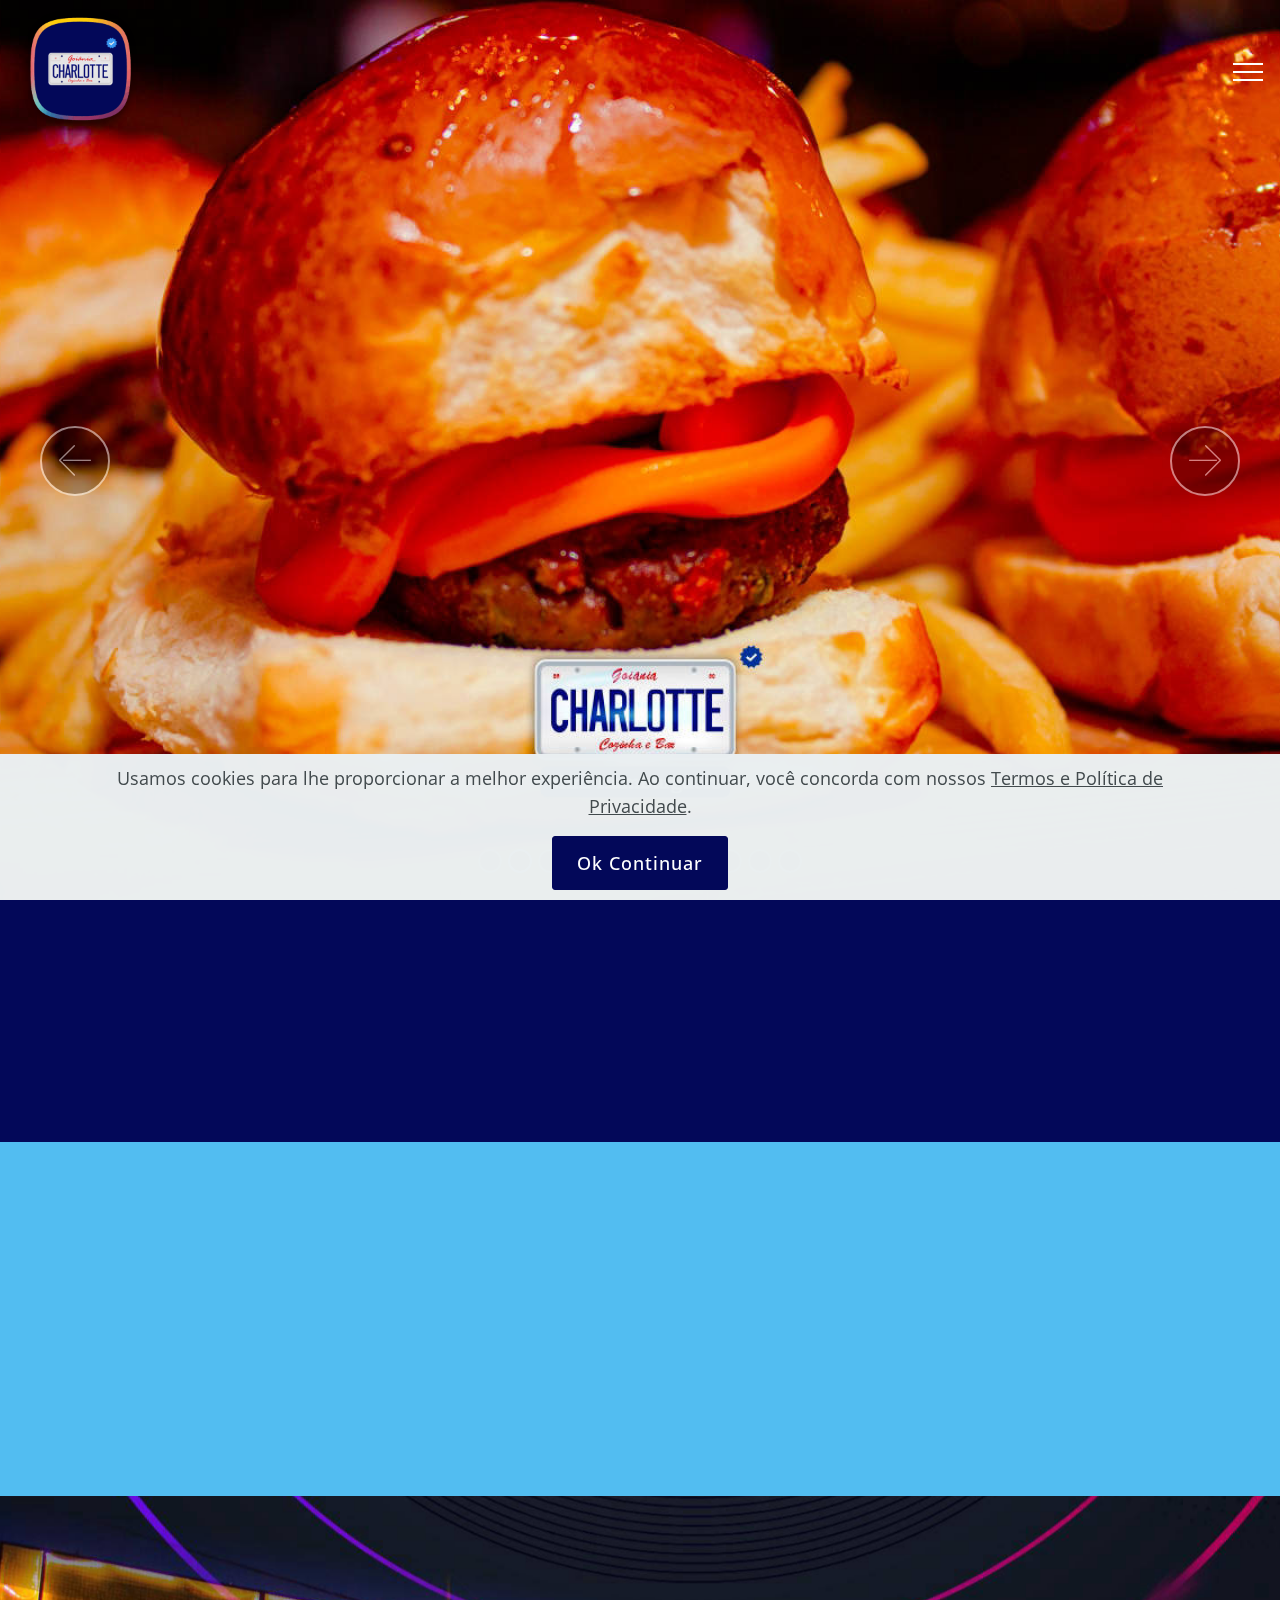
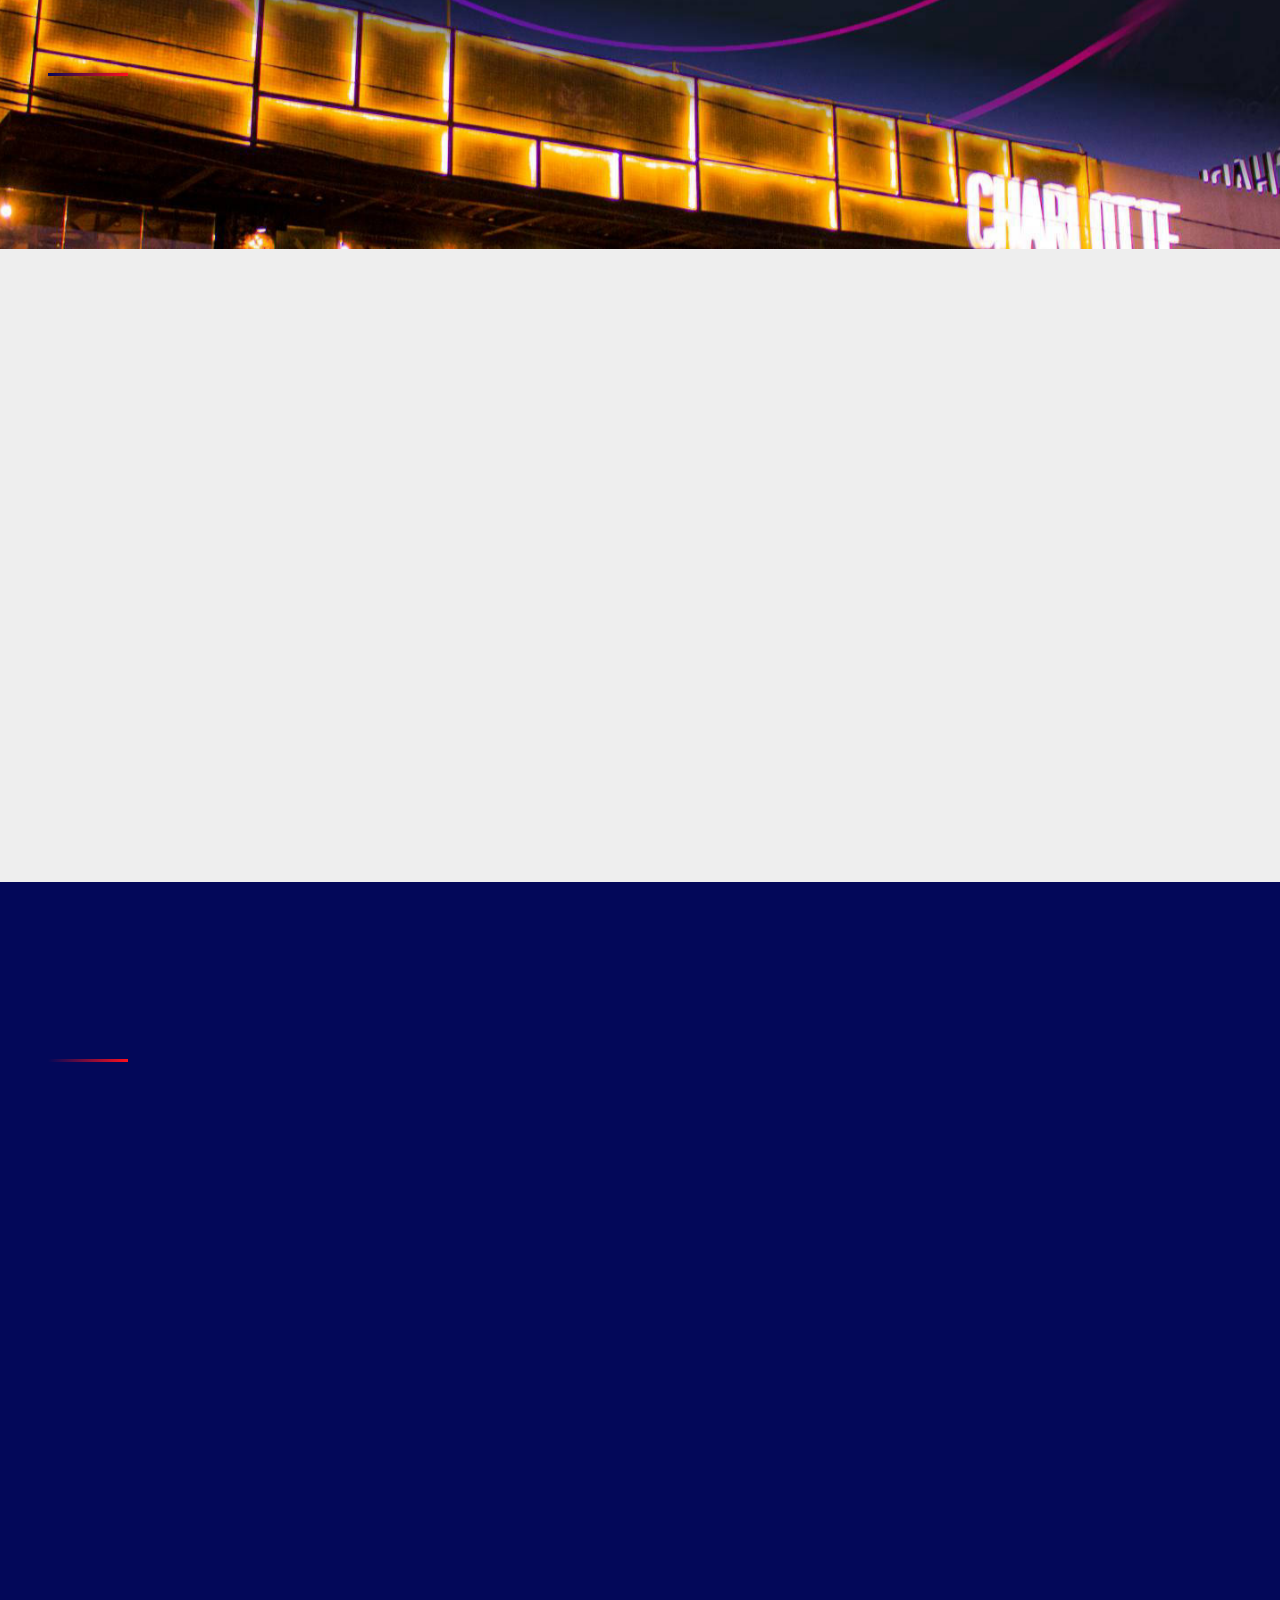
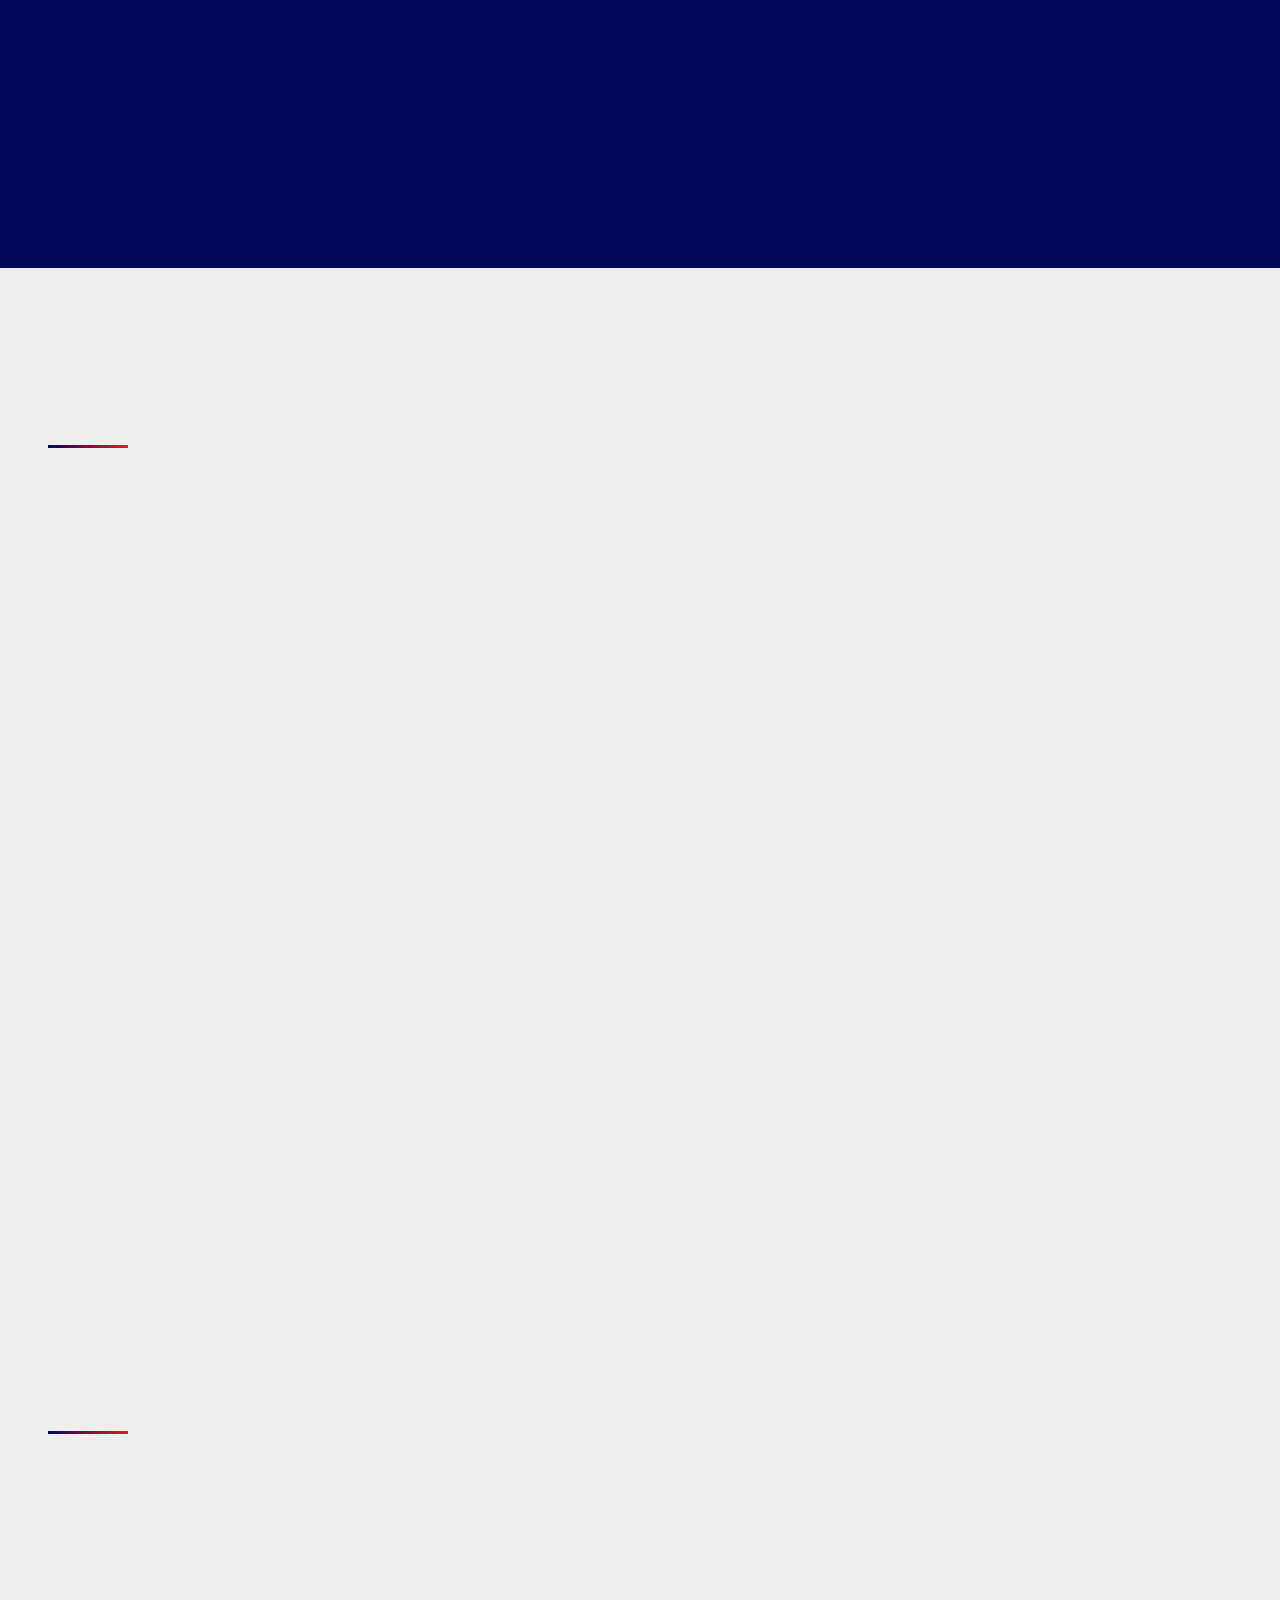
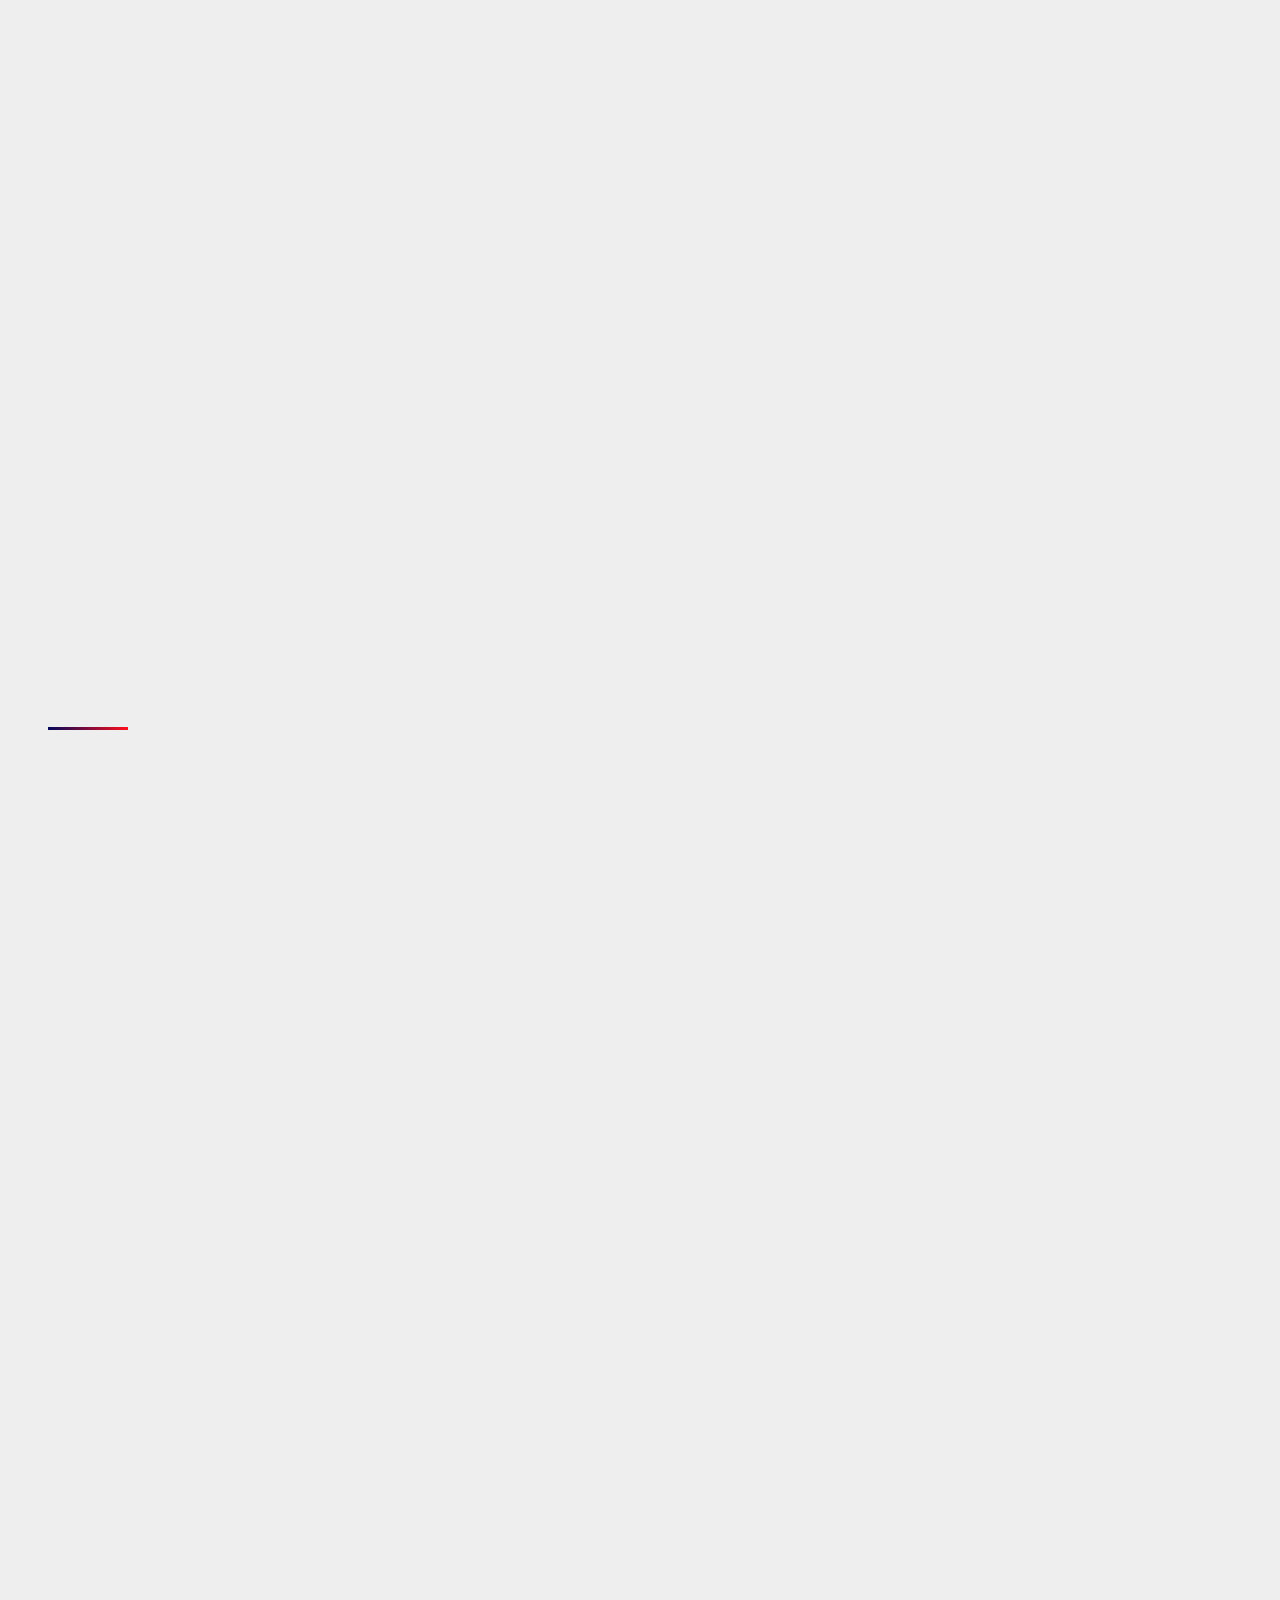
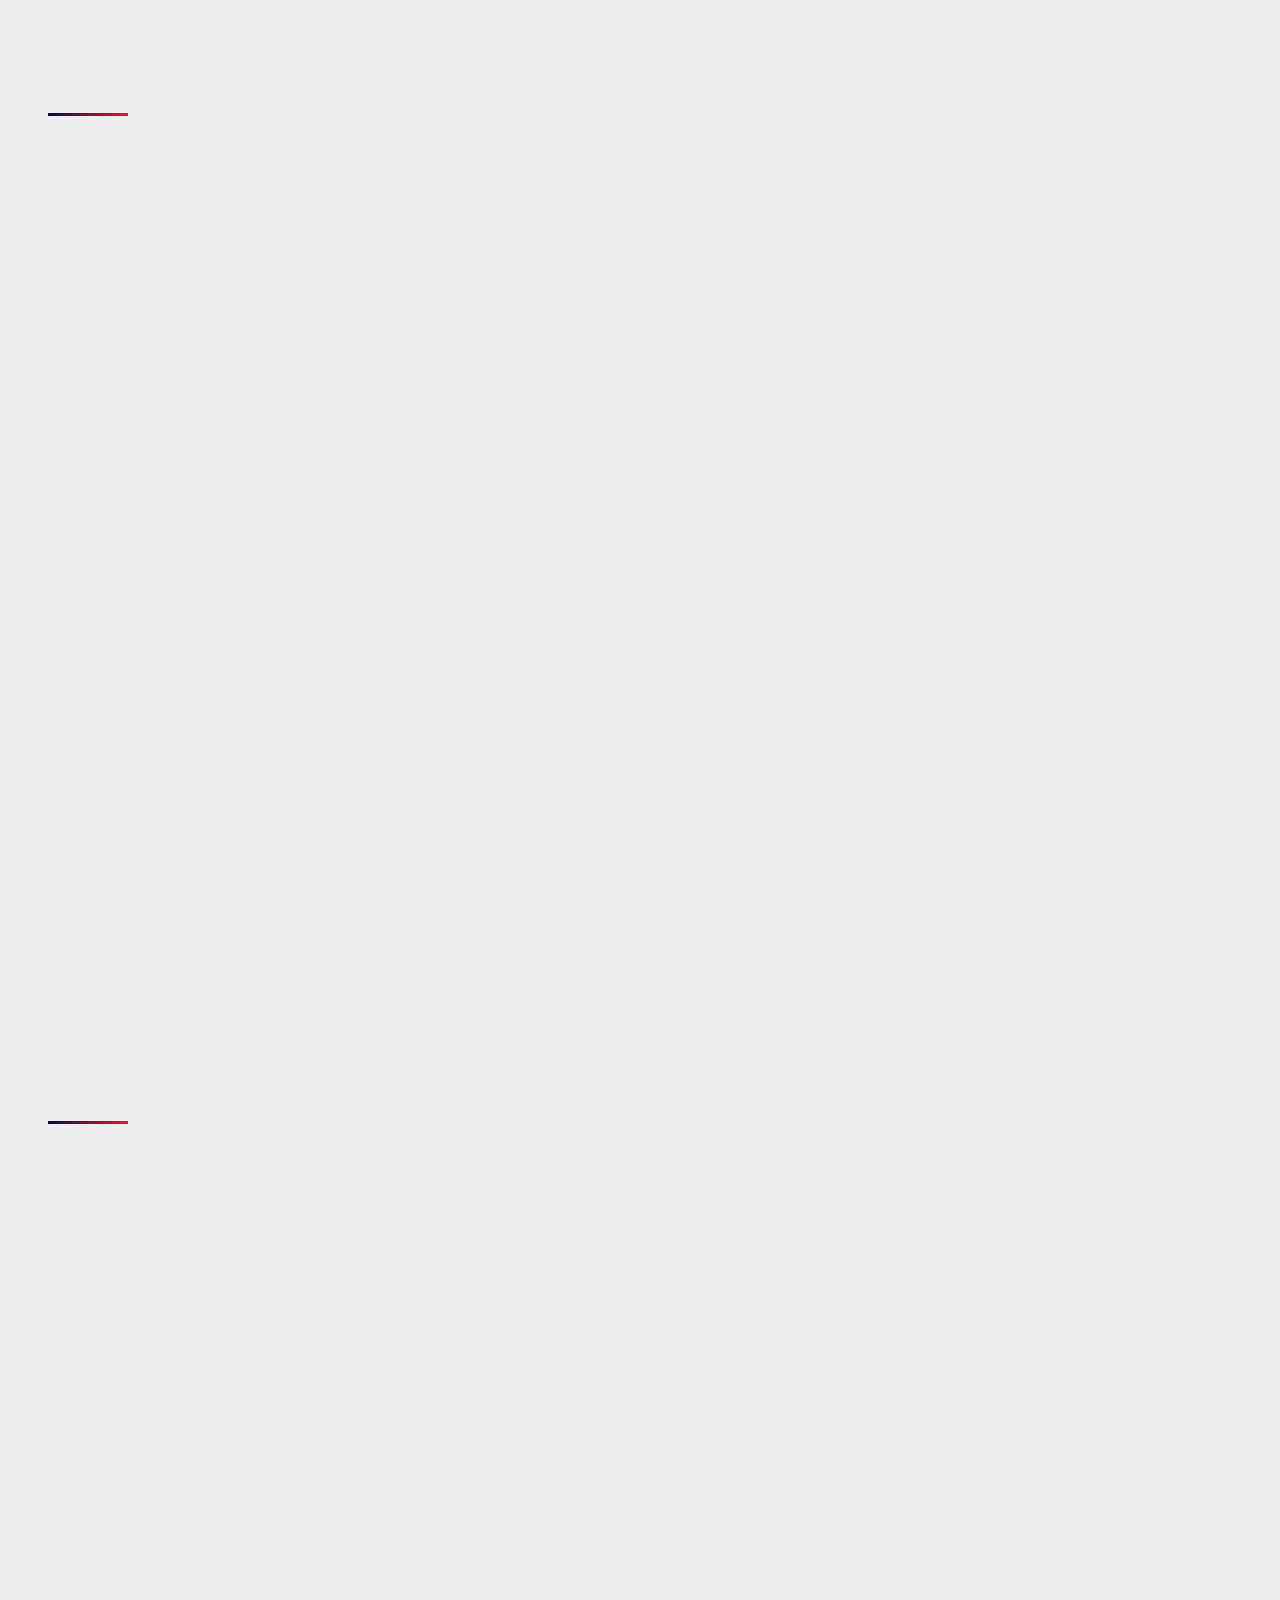
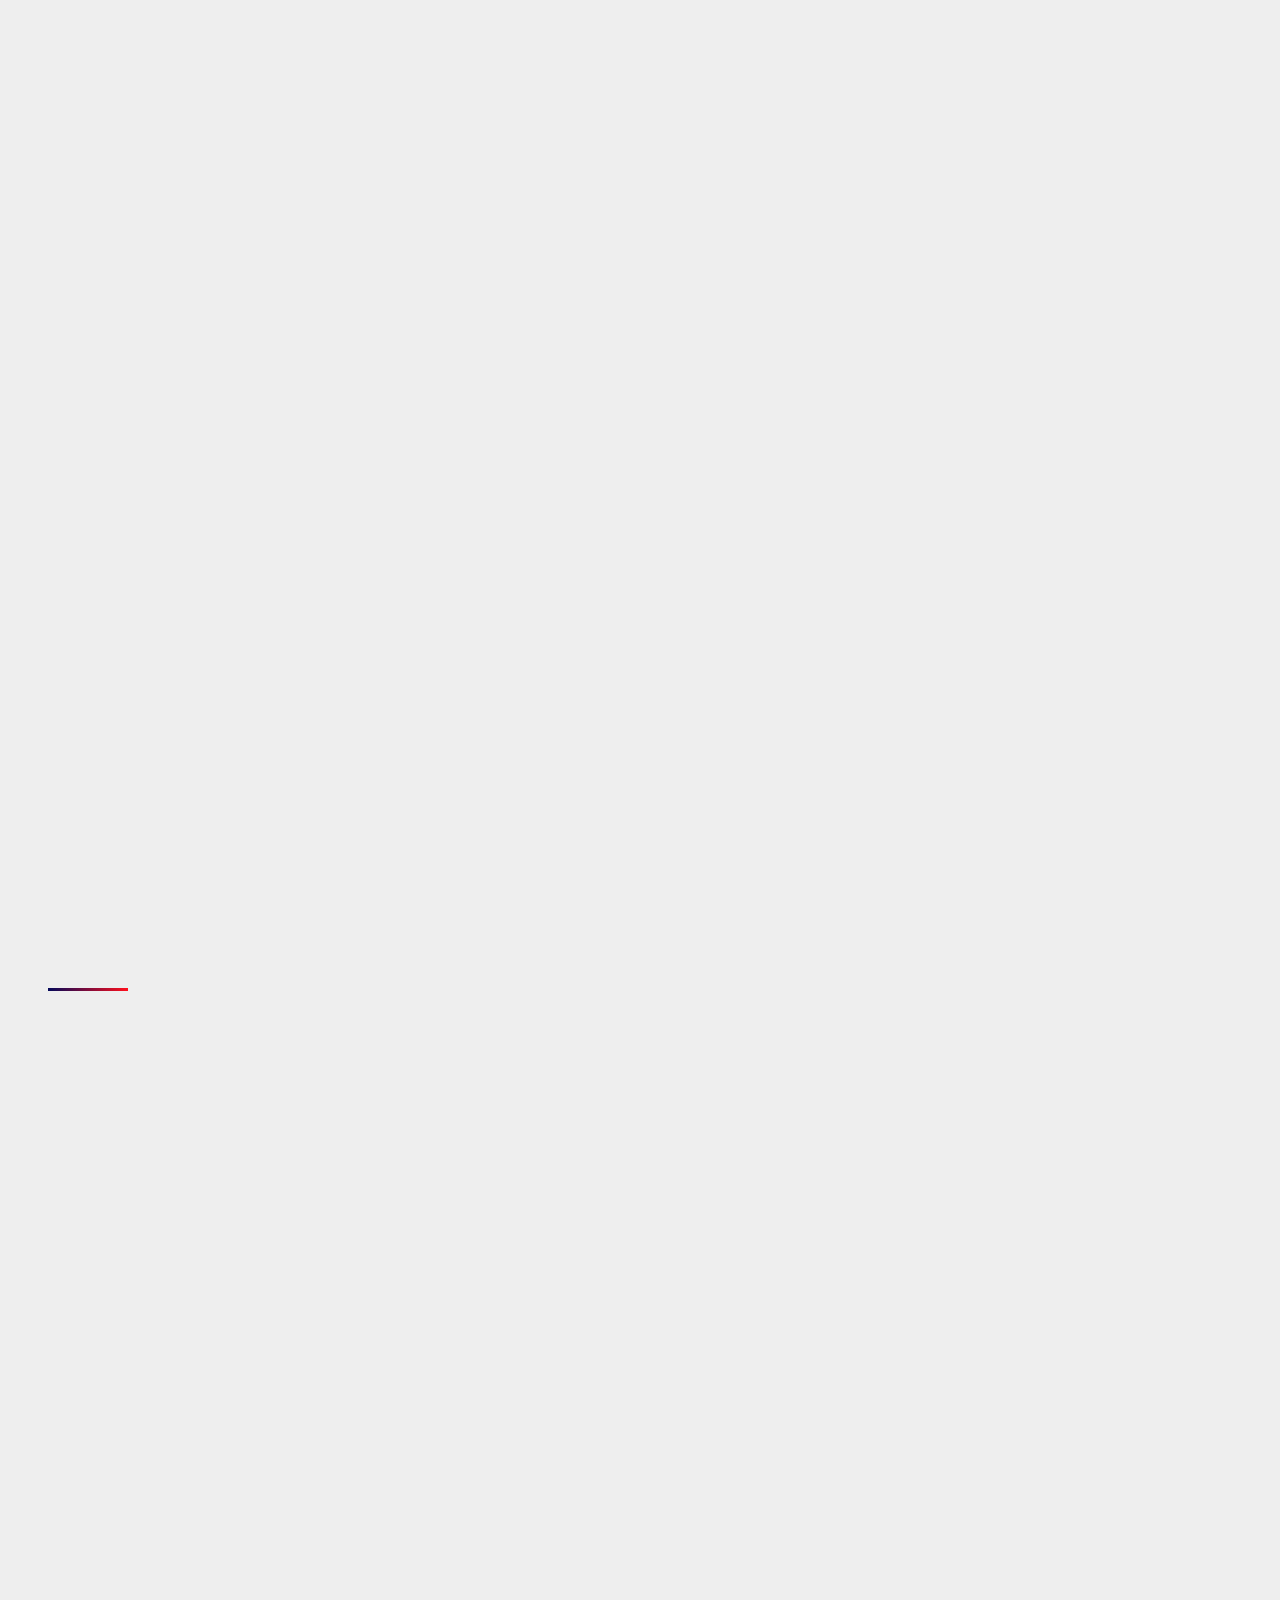
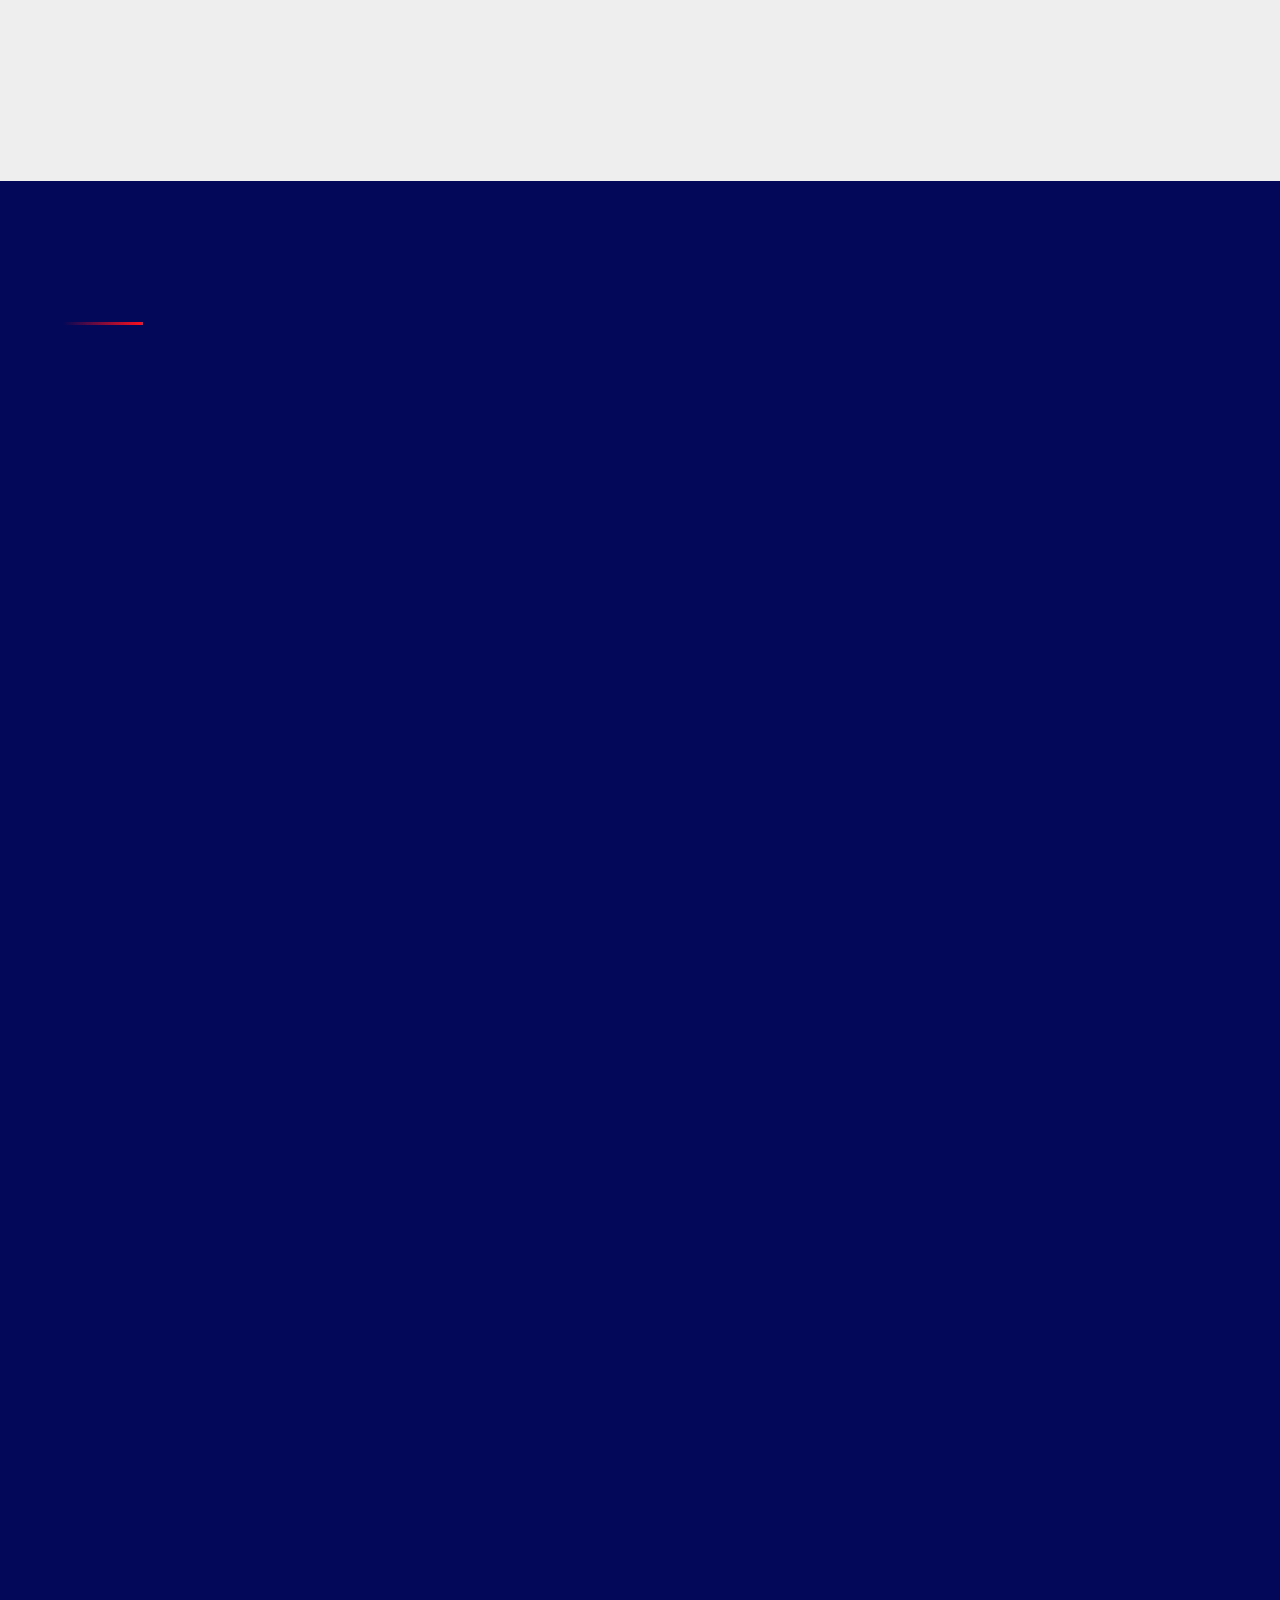
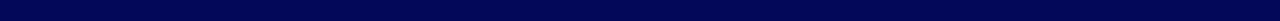
==== commit 3a3108a3: "up-25-10-21" ====
--- a/index.html
+++ b/index.html
@@ -1,10 +1,10 @@
 <!-- Criado e desenvolvido por CHARLOTTE COZINHA & BAR -- https://charlottecozinhaebar.com.br --><!DOCTYPE html>
 <html  lang="pt-br">
 <head>
-  <!-- Site made with Mobirise Website Builder v5.4.1, https://mobirise.com -->
+  
   <meta charset="UTF-8">
   <meta http-equiv="X-UA-Compatible" content="IE=edge">
-  <meta name="generator" content="Mobirise v5.4.1, mobirise.com">
+  
   <meta name="twitter:card" content="summary_large_image"/>
   <meta name="twitter:image:src" content="assets/images/index-meta.jpg">
   <meta property="og:image" content="assets/images/index-meta.jpg">
@@ -113,7 +113,7 @@
         <div class="navbar-brand">
             <span class="navbar-logo">
                 <a href="index.html">
-                    <img src="assets/images/logo-charlotte-menu-m-192x192.png" alt="Mobirise" title="" style="height: 8rem;">
+                    <img src="assets/images/logo-charlotte-menu-m-192x192.png" alt="" title="" style="height: 8rem;">
                 </a>
             </span>
             
@@ -139,7 +139,7 @@
 
     
 
-    <div class="full-screen"><div class="mbr-slider slide carousel" data-keyboard="false" data-bs-keyboard="false" data-ride="carousel" data-bs-ride="carousel" data-interval="3000" data-bs-interval="3000" data-bs-pause="true" data-pause="true"><ol class="carousel-indicators"><li data-app-prevent-settings="" data-target="#slider1-2z" data-bs-target="#slider1-2z" data-slide-to="0" data-bs-slide-to="0"></li><li data-app-prevent-settings="" data-target="#slider1-2z" data-bs-target="#slider1-2z" class=" active" data-slide-to="1" data-bs-slide-to="1"></li><li data-app-prevent-settings="" data-target="#slider1-2z" data-bs-target="#slider1-2z" data-slide-to="2" data-bs-slide-to="2"></li><li data-app-prevent-settings="" data-target="#slider1-2z" data-bs-target="#slider1-2z" data-slide-to="3" data-bs-slide-to="3"></li><li data-app-prevent-settings="" data-target="#slider1-2z" data-bs-target="#slider1-2z" data-slide-to="4" data-bs-slide-to="4"></li><li data-app-prevent-settings="" data-target="#slider1-2z" data-bs-target="#slider1-2z" data-slide-to="5" data-bs-slide-to="5"></li><li data-app-prevent-settings="" data-target="#slider1-2z" data-bs-target="#slider1-2z" data-slide-to="6" data-bs-slide-to="6"></li><li data-app-prevent-settings="" data-target="#slider1-2z" data-bs-target="#slider1-2z" data-slide-to="7" data-bs-slide-to="7"></li><li data-app-prevent-settings="" data-target="#slider1-2z" data-bs-target="#slider1-2z" data-slide-to="8" data-bs-slide-to="8"></li><li data-app-prevent-settings="" data-target="#slider1-2z" data-bs-target="#slider1-2z" data-slide-to="9" data-bs-slide-to="9"></li><li data-app-prevent-settings="" data-target="#slider1-2z" data-bs-target="#slider1-2z" data-slide-to="10" data-bs-slide-to="10"></li><li data-app-prevent-settings="" data-target="#slider1-2z" data-bs-target="#slider1-2z" data-slide-to="11" data-bs-slide-to="11"></li></ol><div class="carousel-inner" role="listbox"><div class="carousel-item slider-fullscreen-image" data-bg-video-slide="false" style="background-image: url(assets/images/frente-ch-3-1440x800.jpg);"><div class="container container-slide"><div class="image_wrapper"><img src="assets/images/frente-ch-3-1440x800.jpg" title="SLIDER DE TELA CHEIA"><div class="carousel-caption justify-content-center"><div class="col-10 align-center"></div></div></div></div></div><div class="carousel-item slider-fullscreen-image active" data-bg-video-slide="false" style="background-image: url(assets/images/top-19-out-rafa-e-santiago-terca-19hrs-1920x1066.jpg);"><div class="container container-slide"><div class="image_wrapper"><img src="assets/images/top-19-out-rafa-e-santiago-terca-19hrs-1920x1066.jpg" title="SLIDER DE TELA CHEIA"><div class="carousel-caption justify-content-center"><div class="col-10 align-center"></div></div></div></div></div><div class="carousel-item slider-fullscreen-image" data-bg-video-slide="false" style="background-image: url(assets/images/top-mini-hamburguers-1440x800.jpg);"><div class="container container-slide"><div class="image_wrapper"><img src="assets/images/top-mini-hamburguers-1440x800.jpg" title="SLIDER DE TELA CHEIA"><div class="carousel-caption justify-content-center"><div class="col-10 align-center"></div></div></div></div></div><div class="carousel-item slider-fullscreen-image" data-bg-video-slide="false" style="background-image: url(assets/images/top-dobradinha-chopp-terca-a-quinta-1440x800.jpg);"><div class="container container-slide"><div class="image_wrapper"><img src="assets/images/top-dobradinha-chopp-terca-a-quinta-1440x800.jpg" title="SLIDER DE TELA CHEIA"><div class="carousel-caption justify-content-center"><div class="col-10 align-center"></div></div></div></div></div><div class="carousel-item slider-fullscreen-image" data-bg-video-slide="false" style="background-image: url(assets/images/top-sem-data-sexta-executivadobradinha-de-chopp-1440x800.jpg);"><div class="container container-slide"><div class="image_wrapper"><img src="assets/images/top-sem-data-sexta-executivadobradinha-de-chopp-1440x800.jpg" title="SLIDER DE TELA CHEIA"><div class="carousel-caption justify-content-center"><div class="col-10 align-center"></div></div></div></div></div><div class="carousel-item slider-fullscreen-image" data-bg-video-slide="false" style="background-image: url(assets/images/feijoada-ifood-1440x800.jpg);"><div class="container container-slide"><div class="image_wrapper"><img src="assets/images/feijoada-ifood-1440x800.jpg" title="SLIDER DE TELA CHEIA"><div class="carousel-caption justify-content-center"><div class="col-10 align-center"></div></div></div></div></div><div class="carousel-item slider-fullscreen-image" data-bg-video-slide="false" style="background-image: url(assets/images/top-almoco-domingo-27-06-21-1440x800.jpg);"><div class="container container-slide"><div class="image_wrapper"><img src="assets/images/top-almoco-domingo-27-06-21-1440x800.jpg" title="SLIDER DE TELA CHEIA"><div class="carousel-caption justify-content-center"><div class="col-10 align-center"></div></div></div></div></div><div class="carousel-item slider-fullscreen-image" data-bg-video-slide="false" style="background-image: url(assets/images/top-almoco-domingo-20-06-21-1440x800.jpg);"><div class="container container-slide"><div class="image_wrapper"><img src="assets/images/top-almoco-domingo-20-06-21-1440x800.jpg" title="SLIDER DE TELA CHEIA"><div class="carousel-caption justify-content-center"><div class="col-10 align-center"></div></div></div></div></div><div class="carousel-item slider-fullscreen-image" data-bg-video-slide="false" style="background-image: url(assets/images/ifood-1440x800.jpg);"><div class="container container-slide"><div class="image_wrapper"><img src="assets/images/ifood-1440x800.jpg" title="SLIDER DE TELA CHEIA"><div class="carousel-caption justify-content-center"><div class="col-10 align-center"><h2 class="mbr-fonts-style display-1"><br><br><br><br><br><br><br></h2></div></div></div></div></div><div class="carousel-item slider-fullscreen-image" data-bg-video-slide="false" style="background-image: url(assets/images/top-bolinho-de-arroz-1440x800.jpg);"><div class="container container-slide"><div class="image_wrapper"><img src="assets/images/top-bolinho-de-arroz-1440x800.jpg" title="SLIDER DE TELA CHEIA"><div class="carousel-caption justify-content-center"><div class="col-10 align-center"></div></div></div></div></div><div class="carousel-item slider-fullscreen-image" data-bg-video-slide="false" style="background-image: url(assets/images/top-almoo-domingo-3-1440x800.jpg);"><div class="container container-slide"><div class="image_wrapper"><img src="assets/images/top-almoo-domingo-3-1440x800.jpg" title="SLIDER DE TELA CHEIA"><div class="carousel-caption justify-content-center"><div class="col-10 align-center"></div></div></div></div></div><div class="carousel-item slider-fullscreen-image" data-bg-video-slide="false" style="background-image: url(assets/images/top-mini-pasteis-1441x801.jpg);"><div class="container container-slide"><div class="image_wrapper"><img src="assets/images/top-mini-pasteis-1441x801.jpg" title="SLIDER DE TELA CHEIA"><div class="carousel-caption justify-content-center"><div class="col-10 align-center"></div></div></div></div></div></div><a data-app-prevent-settings="" class="carousel-control carousel-control-prev" role="button" data-slide="prev" data-bs-slide="prev" href="#slider1-2z"><span aria-hidden="true" class="mbri-left mbr-iconfont"></span><span class="sr-only visually-hidden">Previous</span></a><a data-app-prevent-settings="" class="carousel-control carousel-control-next" role="button" data-slide="prev" data-bs-slide="next" href="#slider1-2z"><span aria-hidden="true" class="mbri-right mbr-iconfont"></span><span class="sr-only visually-hidden">Next</span></a></div></div>
+    <div class="full-screen"><div class="mbr-slider slide carousel" data-keyboard="false" data-bs-keyboard="false" data-ride="carousel" data-bs-ride="carousel" data-interval="3000" data-bs-interval="3000" data-bs-pause="true" data-pause="true"><ol class="carousel-indicators"><li data-app-prevent-settings="" data-target="#slider1-2z" data-bs-target="#slider1-2z" data-slide-to="0" data-bs-slide-to="0"></li><li data-app-prevent-settings="" data-target="#slider1-2z" data-bs-target="#slider1-2z" class=" active" data-slide-to="1" data-bs-slide-to="1"></li><li data-app-prevent-settings="" data-target="#slider1-2z" data-bs-target="#slider1-2z" data-slide-to="2" data-bs-slide-to="2"></li><li data-app-prevent-settings="" data-target="#slider1-2z" data-bs-target="#slider1-2z" data-slide-to="3" data-bs-slide-to="3"></li><li data-app-prevent-settings="" data-target="#slider1-2z" data-bs-target="#slider1-2z" data-slide-to="4" data-bs-slide-to="4"></li><li data-app-prevent-settings="" data-target="#slider1-2z" data-bs-target="#slider1-2z" data-slide-to="5" data-bs-slide-to="5"></li><li data-app-prevent-settings="" data-target="#slider1-2z" data-bs-target="#slider1-2z" data-slide-to="6" data-bs-slide-to="6"></li><li data-app-prevent-settings="" data-target="#slider1-2z" data-bs-target="#slider1-2z" data-slide-to="7" data-bs-slide-to="7"></li><li data-app-prevent-settings="" data-target="#slider1-2z" data-bs-target="#slider1-2z" data-slide-to="8" data-bs-slide-to="8"></li><li data-app-prevent-settings="" data-target="#slider1-2z" data-bs-target="#slider1-2z" data-slide-to="9" data-bs-slide-to="9"></li><li data-app-prevent-settings="" data-target="#slider1-2z" data-bs-target="#slider1-2z" data-slide-to="10" data-bs-slide-to="10"></li></ol><div class="carousel-inner" role="listbox"><div class="carousel-item slider-fullscreen-image" data-bg-video-slide="false" style="background-image: url(assets/images/frente-ch-3-1440x800.jpg);"><div class="container container-slide"><div class="image_wrapper"><img src="assets/images/frente-ch-3-1440x800.jpg" title="SLIDER DE TELA CHEIA"><div class="carousel-caption justify-content-center"><div class="col-10 align-center"></div></div></div></div></div><div class="carousel-item slider-fullscreen-image active" data-bg-video-slide="false" style="background-image: url(assets/images/top-mini-hamburguers-1440x800.jpg);"><div class="container container-slide"><div class="image_wrapper"><img src="assets/images/top-mini-hamburguers-1440x800.jpg" title="SLIDER DE TELA CHEIA"><div class="carousel-caption justify-content-center"><div class="col-10 align-center"></div></div></div></div></div><div class="carousel-item slider-fullscreen-image" data-bg-video-slide="false" style="background-image: url(assets/images/top-dobradinha-chopp-terca-a-quinta-1440x800.jpg);"><div class="container container-slide"><div class="image_wrapper"><img src="assets/images/top-dobradinha-chopp-terca-a-quinta-1440x800.jpg" title="SLIDER DE TELA CHEIA"><div class="carousel-caption justify-content-center"><div class="col-10 align-center"></div></div></div></div></div><div class="carousel-item slider-fullscreen-image" data-bg-video-slide="false" style="background-image: url(assets/images/top-sem-data-sexta-executivadobradinha-de-chopp-1440x800.jpg);"><div class="container container-slide"><div class="image_wrapper"><img src="assets/images/top-sem-data-sexta-executivadobradinha-de-chopp-1440x800.jpg" title="SLIDER DE TELA CHEIA"><div class="carousel-caption justify-content-center"><div class="col-10 align-center"></div></div></div></div></div><div class="carousel-item slider-fullscreen-image" data-bg-video-slide="false" style="background-image: url(assets/images/feijoada-ifood-1440x800.jpg);"><div class="container container-slide"><div class="image_wrapper"><img src="assets/images/feijoada-ifood-1440x800.jpg" title="SLIDER DE TELA CHEIA"><div class="carousel-caption justify-content-center"><div class="col-10 align-center"></div></div></div></div></div><div class="carousel-item slider-fullscreen-image" data-bg-video-slide="false" style="background-image: url(assets/images/top-almoco-domingo-27-06-21-1440x800.jpg);"><div class="container container-slide"><div class="image_wrapper"><img src="assets/images/top-almoco-domingo-27-06-21-1440x800.jpg" title="SLIDER DE TELA CHEIA"><div class="carousel-caption justify-content-center"><div class="col-10 align-center"></div></div></div></div></div><div class="carousel-item slider-fullscreen-image" data-bg-video-slide="false" style="background-image: url(assets/images/top-almoco-domingo-20-06-21-1440x800.jpg);"><div class="container container-slide"><div class="image_wrapper"><img src="assets/images/top-almoco-domingo-20-06-21-1440x800.jpg" title="SLIDER DE TELA CHEIA"><div class="carousel-caption justify-content-center"><div class="col-10 align-center"></div></div></div></div></div><div class="carousel-item slider-fullscreen-image" data-bg-video-slide="false" style="background-image: url(assets/images/ifood-1440x800.jpg);"><div class="container container-slide"><div class="image_wrapper"><img src="assets/images/ifood-1440x800.jpg" title="SLIDER DE TELA CHEIA"><div class="carousel-caption justify-content-center"><div class="col-10 align-center"><h2 class="mbr-fonts-style display-1"><br><br><br><br><br><br><br></h2></div></div></div></div></div><div class="carousel-item slider-fullscreen-image" data-bg-video-slide="false" style="background-image: url(assets/images/top-bolinho-de-arroz-1440x800.jpg);"><div class="container container-slide"><div class="image_wrapper"><img src="assets/images/top-bolinho-de-arroz-1440x800.jpg" title="SLIDER DE TELA CHEIA"><div class="carousel-caption justify-content-center"><div class="col-10 align-center"></div></div></div></div></div><div class="carousel-item slider-fullscreen-image" data-bg-video-slide="false" style="background-image: url(assets/images/top-almoo-domingo-3-1440x800.jpg);"><div class="container container-slide"><div class="image_wrapper"><img src="assets/images/top-almoo-domingo-3-1440x800.jpg" title="SLIDER DE TELA CHEIA"><div class="carousel-caption justify-content-center"><div class="col-10 align-center"></div></div></div></div></div><div class="carousel-item slider-fullscreen-image" data-bg-video-slide="false" style="background-image: url(assets/images/top-mini-pasteis-1441x801.jpg);"><div class="container container-slide"><div class="image_wrapper"><img src="assets/images/top-mini-pasteis-1441x801.jpg" title="SLIDER DE TELA CHEIA"><div class="carousel-caption justify-content-center"><div class="col-10 align-center"></div></div></div></div></div></div><a data-app-prevent-settings="" class="carousel-control carousel-control-prev" role="button" data-slide="prev" data-bs-slide="prev" href="#slider1-2z"><span aria-hidden="true" class="mbri-left mbr-iconfont"></span><span class="sr-only visually-hidden">Previous</span></a><a data-app-prevent-settings="" class="carousel-control carousel-control-next" role="button" data-slide="prev" data-bs-slide="next" href="#slider1-2z"><span aria-hidden="true" class="mbri-right mbr-iconfont"></span><span class="sr-only visually-hidden">Next</span></a></div></div>
 
 </section>
 
@@ -165,7 +165,7 @@
         <div class="row justify-content-center">
             <div class="media-container-column col-12 col-lg-8 col-md-6">
                 <h2 class="mbr-section-title align-left mbr-fonts-style mbr-bold display-2">Segunda - OFF <br>(Não abrimos na segunda feira)</h2>
-                <h3 class="mbr-section-subtitle align-left mbr-fonts-style mbr-light mbr-white display-5">18 de outubro de 2021</h3>
+                <h3 class="mbr-section-subtitle align-left mbr-fonts-style mbr-light mbr-white display-5">25 de outubro de 2021</h3>
             </div>
             <div class="media-container-column col-12 col-lg-4 col-md-6">
                 <div class="mbr-section-btn align-center"><a class="btn btn-warning display-4" href="https://wa.me/message/VA3BDB4W6UDCD1"><span class="socicon socicon-whatsapp mbr-iconfont mbr-iconfont-btn"></span>62 3911 2757&nbsp;</a></div>
@@ -180,7 +180,7 @@
 
     
     <div class="container-fluid">
-        <h2 class="mbr-section-title align-left mbr-fonts-style display-2"><strong>Terça - 19 outubro/2021&nbsp;</strong></h2>
+        <h2 class="mbr-section-title align-left mbr-fonts-style display-2"><strong>Terça - 26 outubro/2021&nbsp;</strong></h2>
         <div class="underline align-left pb-3">
             <div class="line"></div>
         </div>
@@ -213,19 +213,7 @@
                 </div>
             </div>
 
-            <div class="card px-3 py-4 col-12 col-md-6 col-lg-4">
-                <div class="card-wrapper flip-card">
-                    <div class="card-img">
-                        <a href="https://menu.charlottegoiania.com.br/produtos/rafa-e-santiago-couvert/"><img src="assets/images/02-vs-feed-19-out-rafa-e-santiago-terca-19hrs-792x990.jpg" alt="Rafa e Santiago" title=""></a>
-                        
-                        <div class="img-name mbr-fonts-style mbr-bold mbr-white display-2"></div>
-                    </div>
-                    <div class="card-box">
-                        
-                        <div class="mbr-section-btn align-center"><a href="https://menu.charlottegoiania.com.br/produtos/rafa-e-santiago-couvert/" class="btn btn-secondary display-5">Saiba mais</a></div>
-                    </div>
-                </div>
-            </div>
+            
 
             
 
@@ -242,7 +230,7 @@
 
     
     <div class="container-fluid">
-        <h2 class="mbr-section-title align-left mbr-fonts-style display-2"><strong>quarta - 20 de outubro 2021:&nbsp;</strong></h2>
+        <h2 class="mbr-section-title align-left mbr-fonts-style display-2"><strong>quarta - 27 de outubro 2021:&nbsp;</strong></h2>
         <div class="underline align-left pb-3">
             <div class="line"></div>
         </div>
@@ -292,7 +280,7 @@
 
     
     <div class="container-fluid">
-        <h2 class="mbr-section-title align-left mbr-fonts-style display-2"><strong>QUinTA - 21 outubro/2021&nbsp;</strong></h2>
+        <h2 class="mbr-section-title align-left mbr-fonts-style display-2"><strong>QUinTA - 28 outubro/2021&nbsp;</strong></h2>
         <div class="underline align-left pb-3">
             <div class="line"></div>
         </div>
@@ -342,7 +330,7 @@
 
     
     <div class="container-fluid">
-        <h2 class="mbr-section-title align-left mbr-fonts-style display-2"><strong>Sexta - 22 outubro/2021&nbsp;</strong></h2>
+        <h2 class="mbr-section-title align-left mbr-fonts-style display-2"><strong>Sexta - 29 outubro/2021&nbsp;</strong></h2>
         <div class="underline align-left pb-3">
             <div class="line"></div>
         </div>
@@ -380,7 +368,7 @@
 
     
     <div class="container-fluid">
-        <h2 class="mbr-section-title align-left mbr-fonts-style display-2"><strong>Sábado - 23 outubro/2021&nbsp;</strong></h2>
+        <h2 class="mbr-section-title align-left mbr-fonts-style display-2"><strong>Sábado - 30 outubro/2021&nbsp;</strong></h2>
         <div class="underline align-left pb-3">
             <div class="line"></div>
         </div>
@@ -418,7 +406,7 @@
 
     
     <div class="container-fluid">
-        <h2 class="mbr-section-title align-left mbr-fonts-style display-2"><strong>Domingo - 24 outubro/2021&nbsp;</strong></h2>
+        <h2 class="mbr-section-title align-left mbr-fonts-style display-2"><strong>Domingo - 31 outubro/2021&nbsp;</strong></h2>
         <div class="underline align-left pb-3">
             <div class="line"></div>
         </div>
@@ -680,7 +668,7 @@
             <div class="col-lg-2 col-md-3 pb-3">
               <div class="logo-section align-left">
                   <a href="#top">
-                    <img src="assets/images/charlotte-email-298x323.png" alt="Mobirise" title="" style="width: 76%;">
+                    <img src="assets/images/charlotte-email-298x323.png" alt="" title="" style="width: 76%;">
                   </a>
               </div>
               <div class="social-media align-left">
@@ -733,7 +721,7 @@
                 <h3 class="mbr-fonts-style mbr-offer mbr-white align-left display-4">Deixe seu e-mail abaixo para receber novidades:</h3>
                 <div class="form-wrap" data-form-type="formoid">
                     <!---Formbuilder Form--->
-                    <form action="https://mobirise.eu/" method="POST" class="mbr-form form-with-styler" data-form-title="My Mobirise Form"><input type="hidden" name="email" data-form-email="true" value="f+ZtzcsN0OkVnJuhmf6nsywLqfOMMsoDrGHhSkGMc1raqB9pKt/k7gvPOJOJaKPOztG+piCIuD3zAzgokVpMN2iVbi5HM3MyE+P9OkJzo62w1WR76qyl3kd9RhJEqaVY">
+                    <form action="https://mobirise.eu/" method="POST" class="mbr-form form-with-styler" data-form-title="My Mobirise Form"><input type="hidden" name="email" data-form-email="true" value="yL4cHrKrfmmH6DnCA4P01bpBdMeyMFD7FzXgbNOnmaimNSc8+f++mjCH6yLDnKhWfVJ0ymCJs5gLYSu2cQKZvOx7XcZDqBMBOcl6frh2b39Y/jdKVJFIBywhP6tgGawZ">
                         <div class="row">
                             <div hidden="hidden" data-form-alert="" class="alert alert-success col-12">Obrigado! recebemos seu e-mail. Retornaremos o mais breve possível para você.</div>
                             <div hidden="hidden" data-form-alert-danger="" class="alert alert-danger col-12">
--- a/assets/theme/css/style.css
+++ b/assets/theme/css/style.css
@@ -492,11 +492,3 @@
   padding: 1.07em .5em; }
 
 /*# sourceMappingURL=style.css.map */
-.engine {
-	position: absolute;
-	text-indent: -2400px;
-	text-align: center;
-	padding: 0;
-	top: 0;
-	left: -2400px;
-}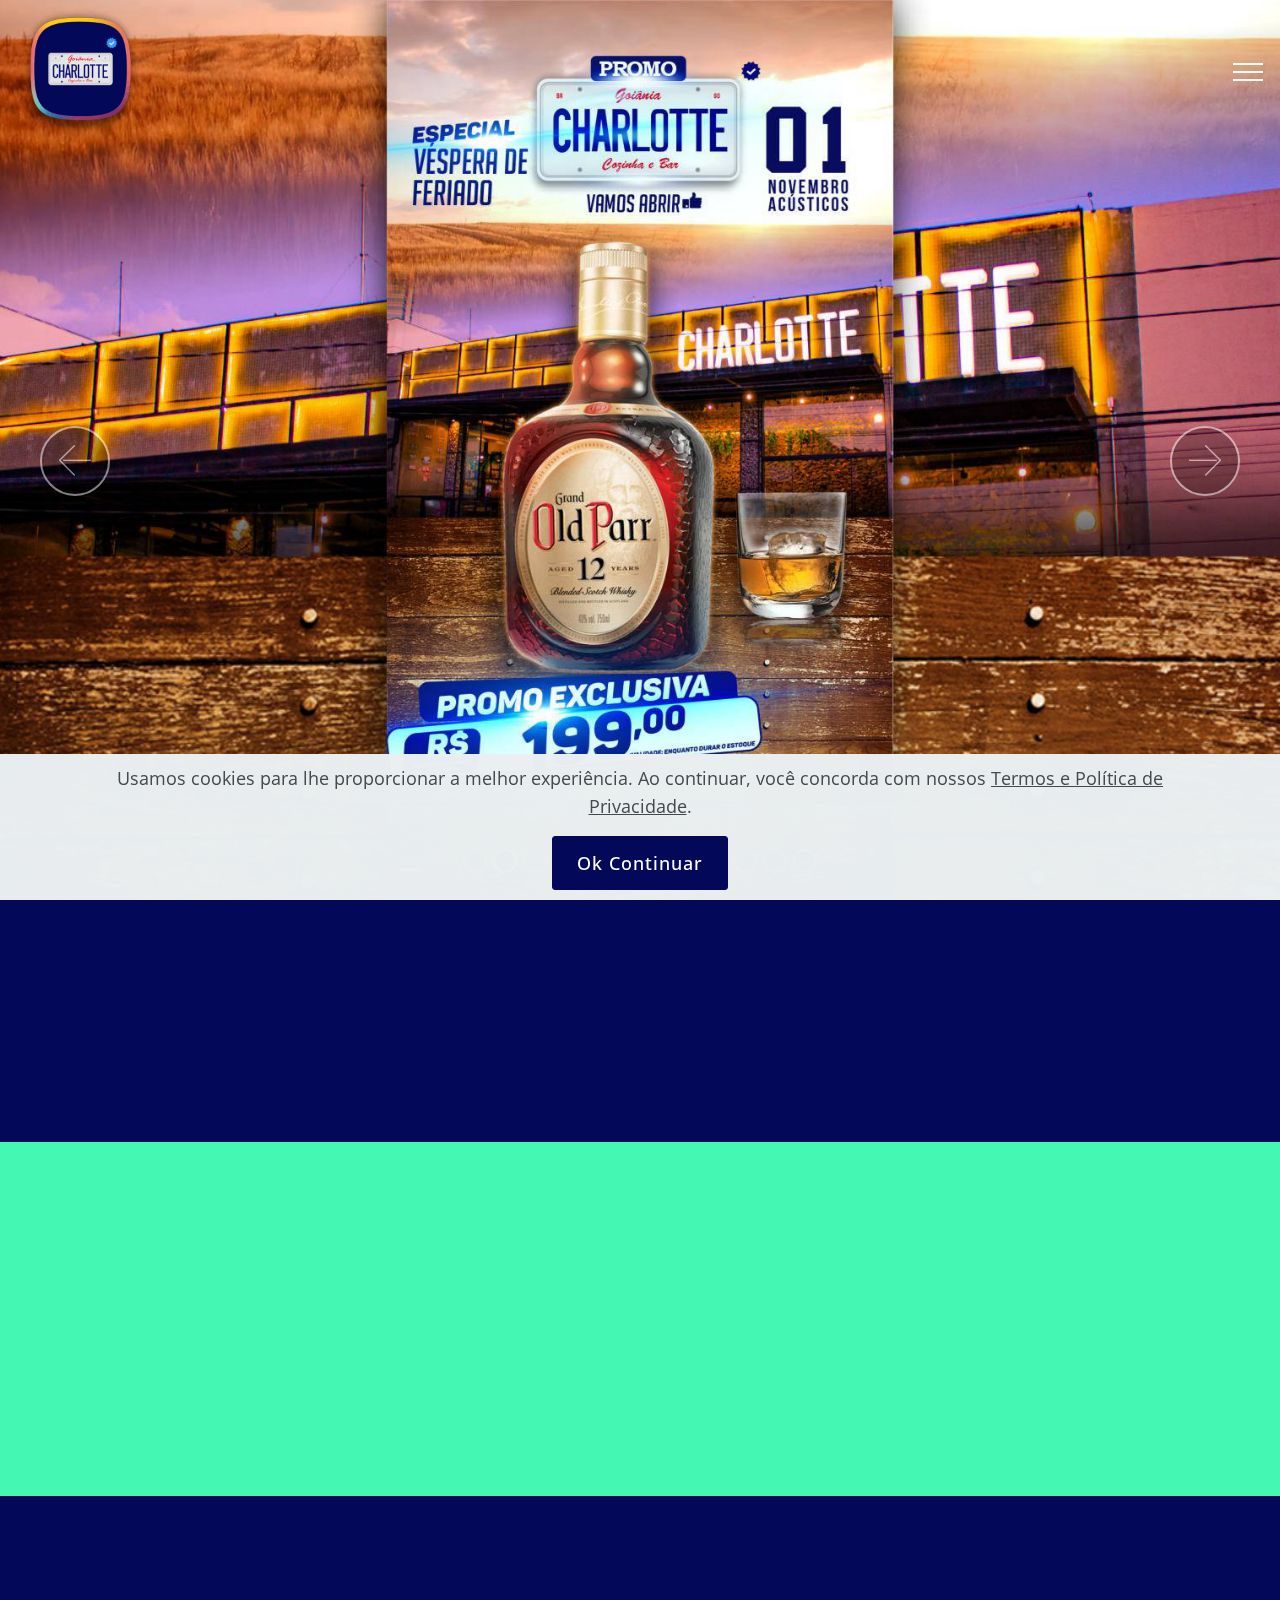
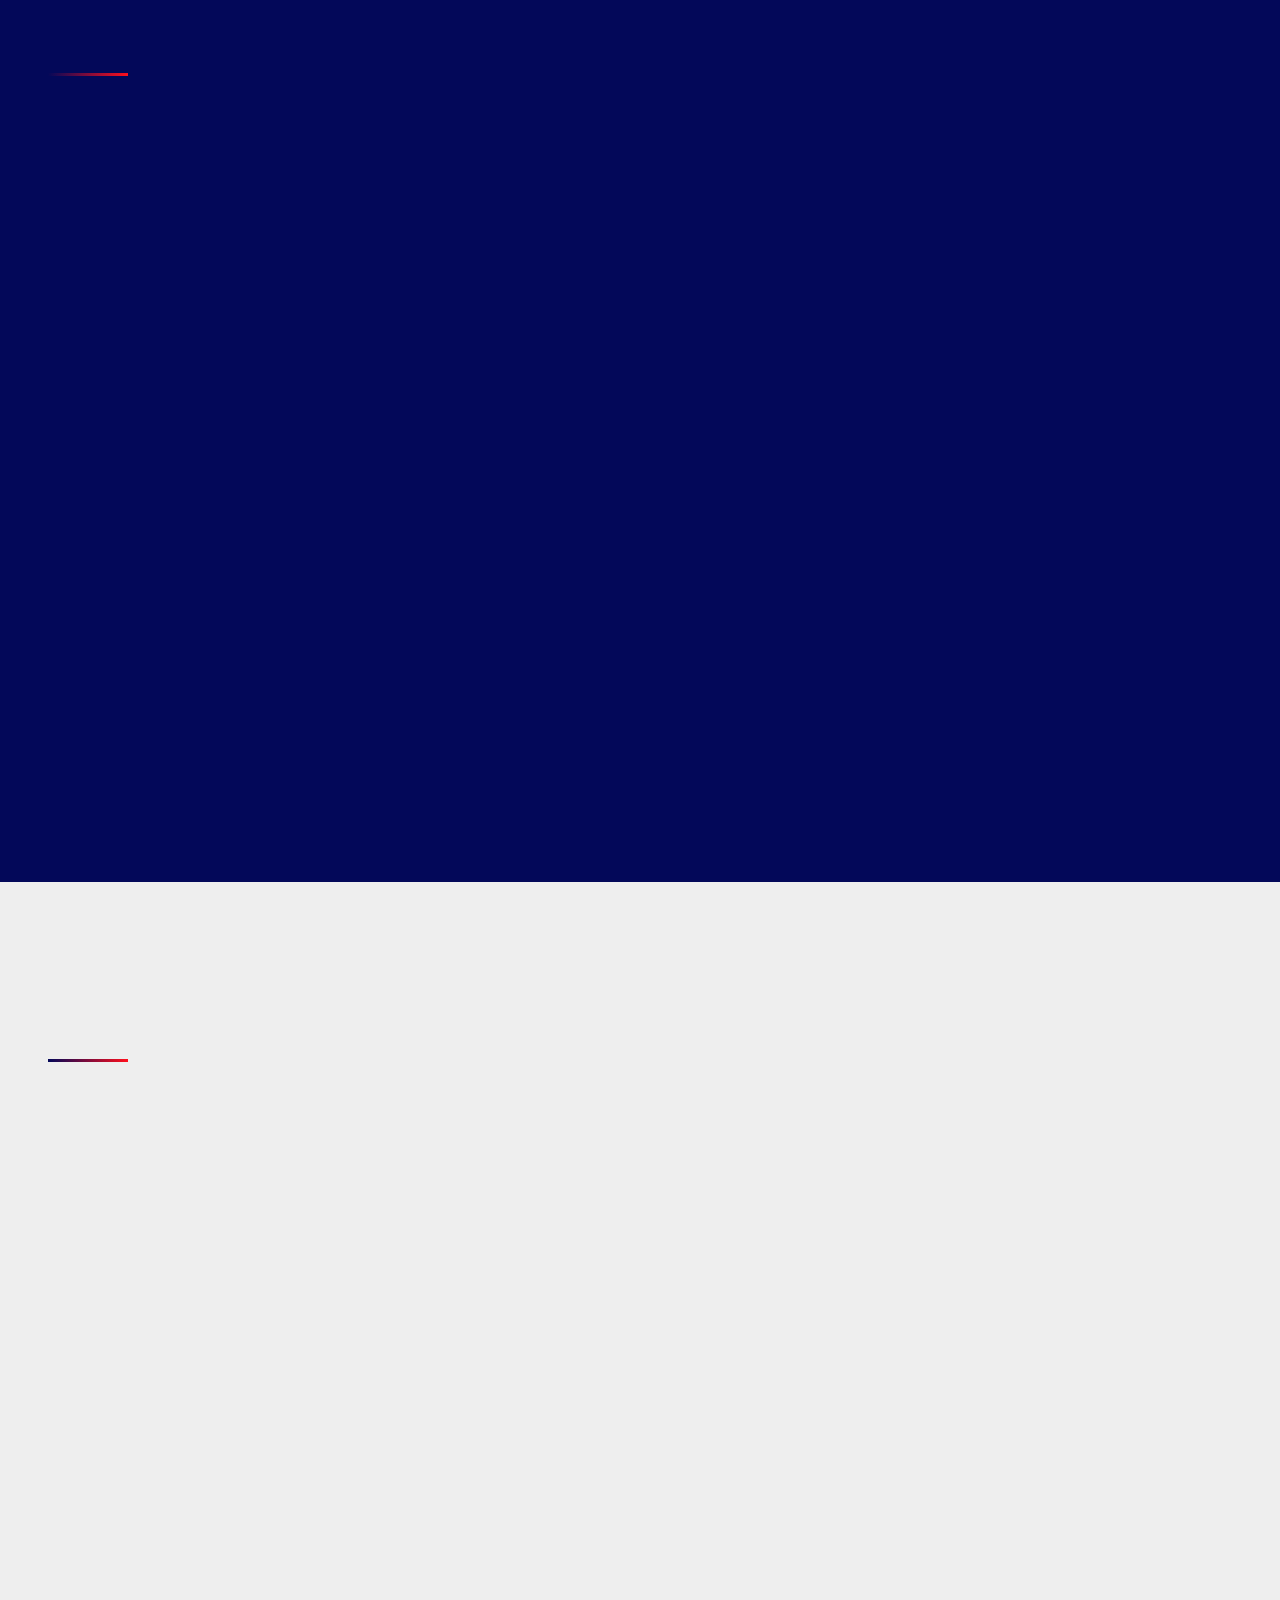
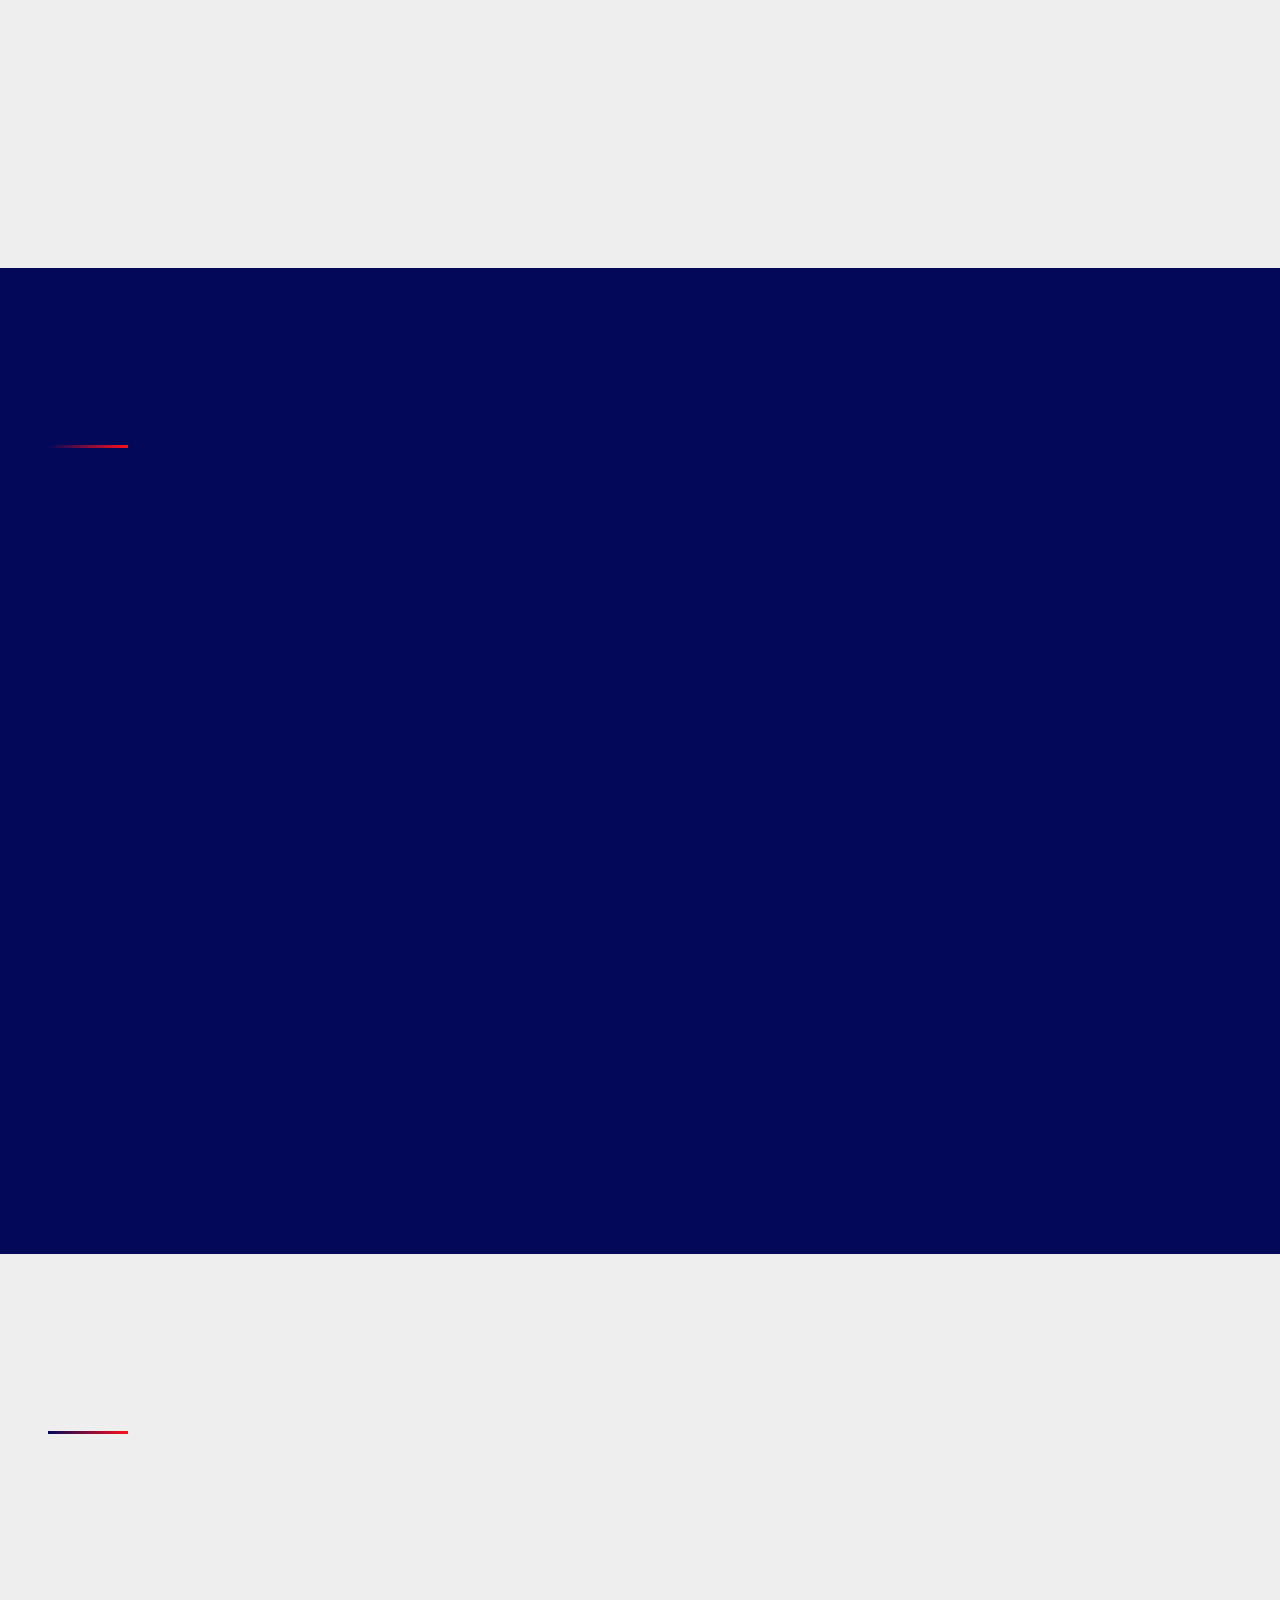
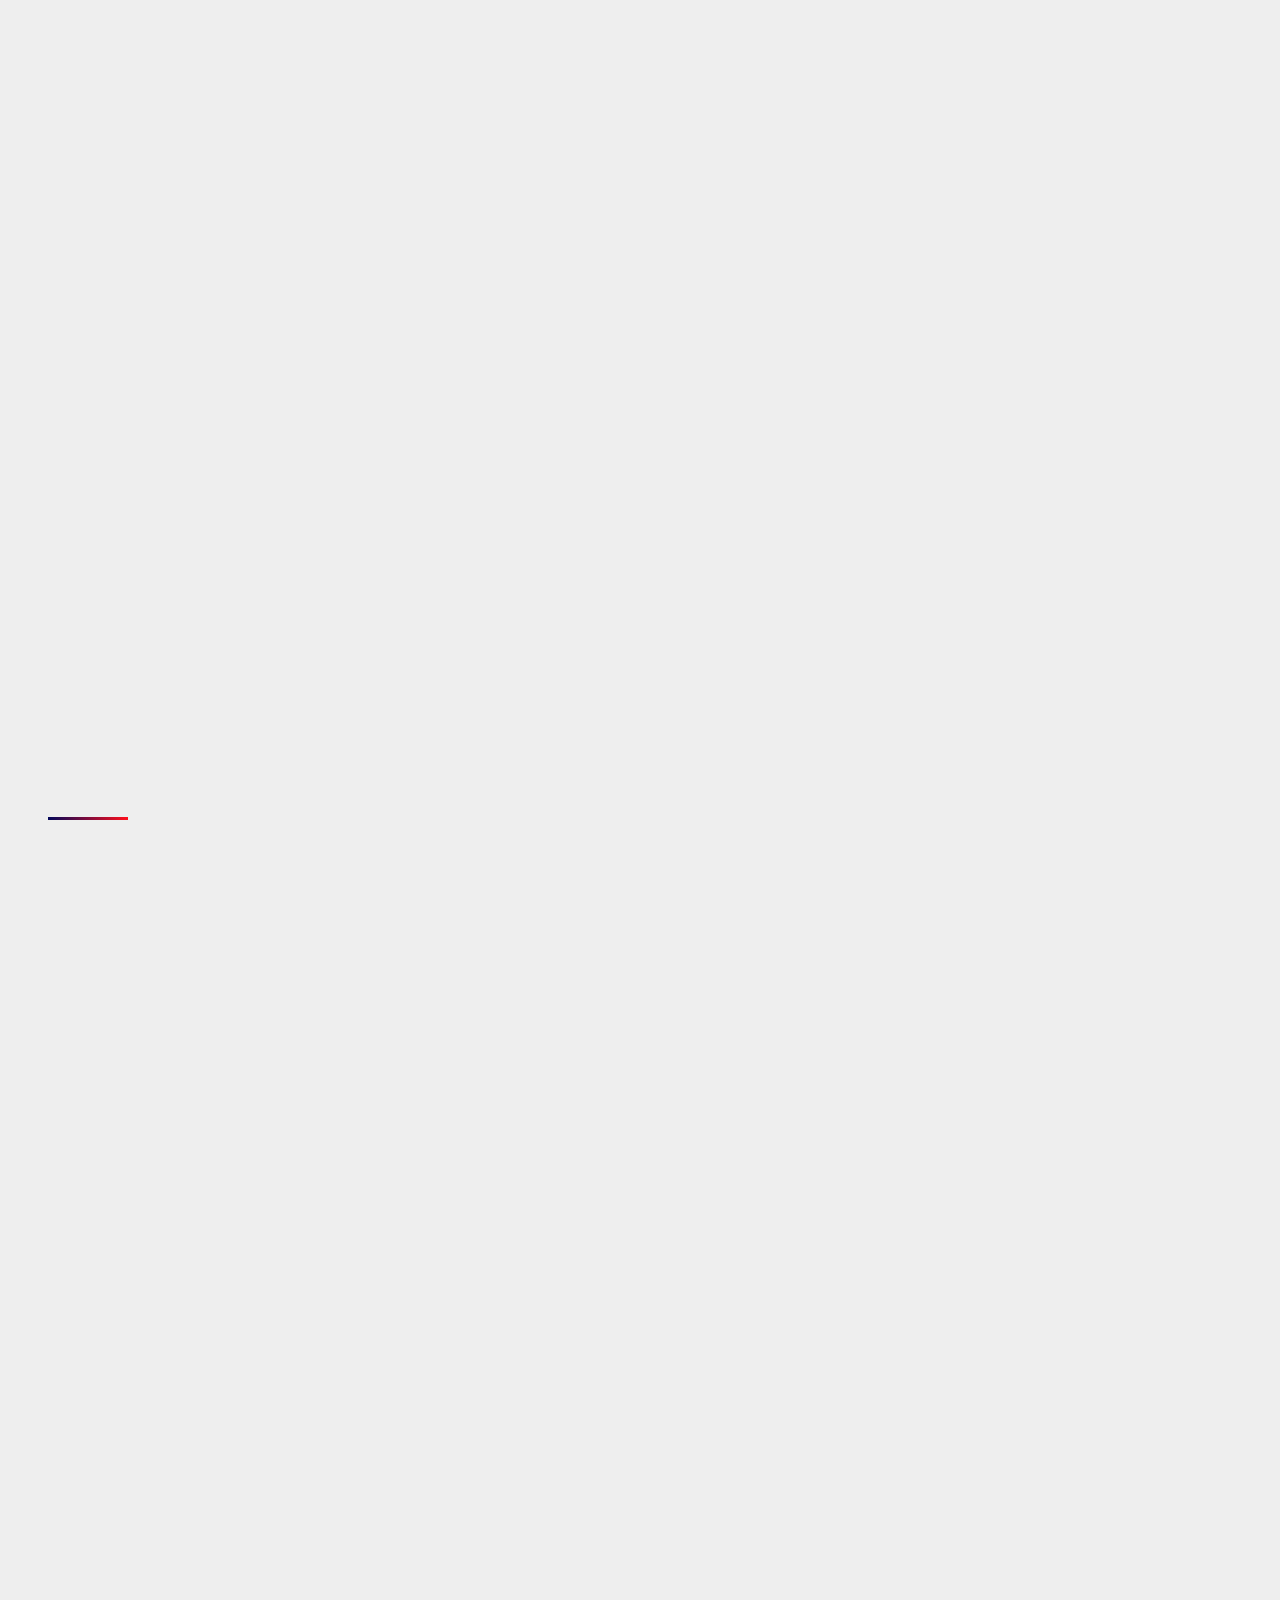
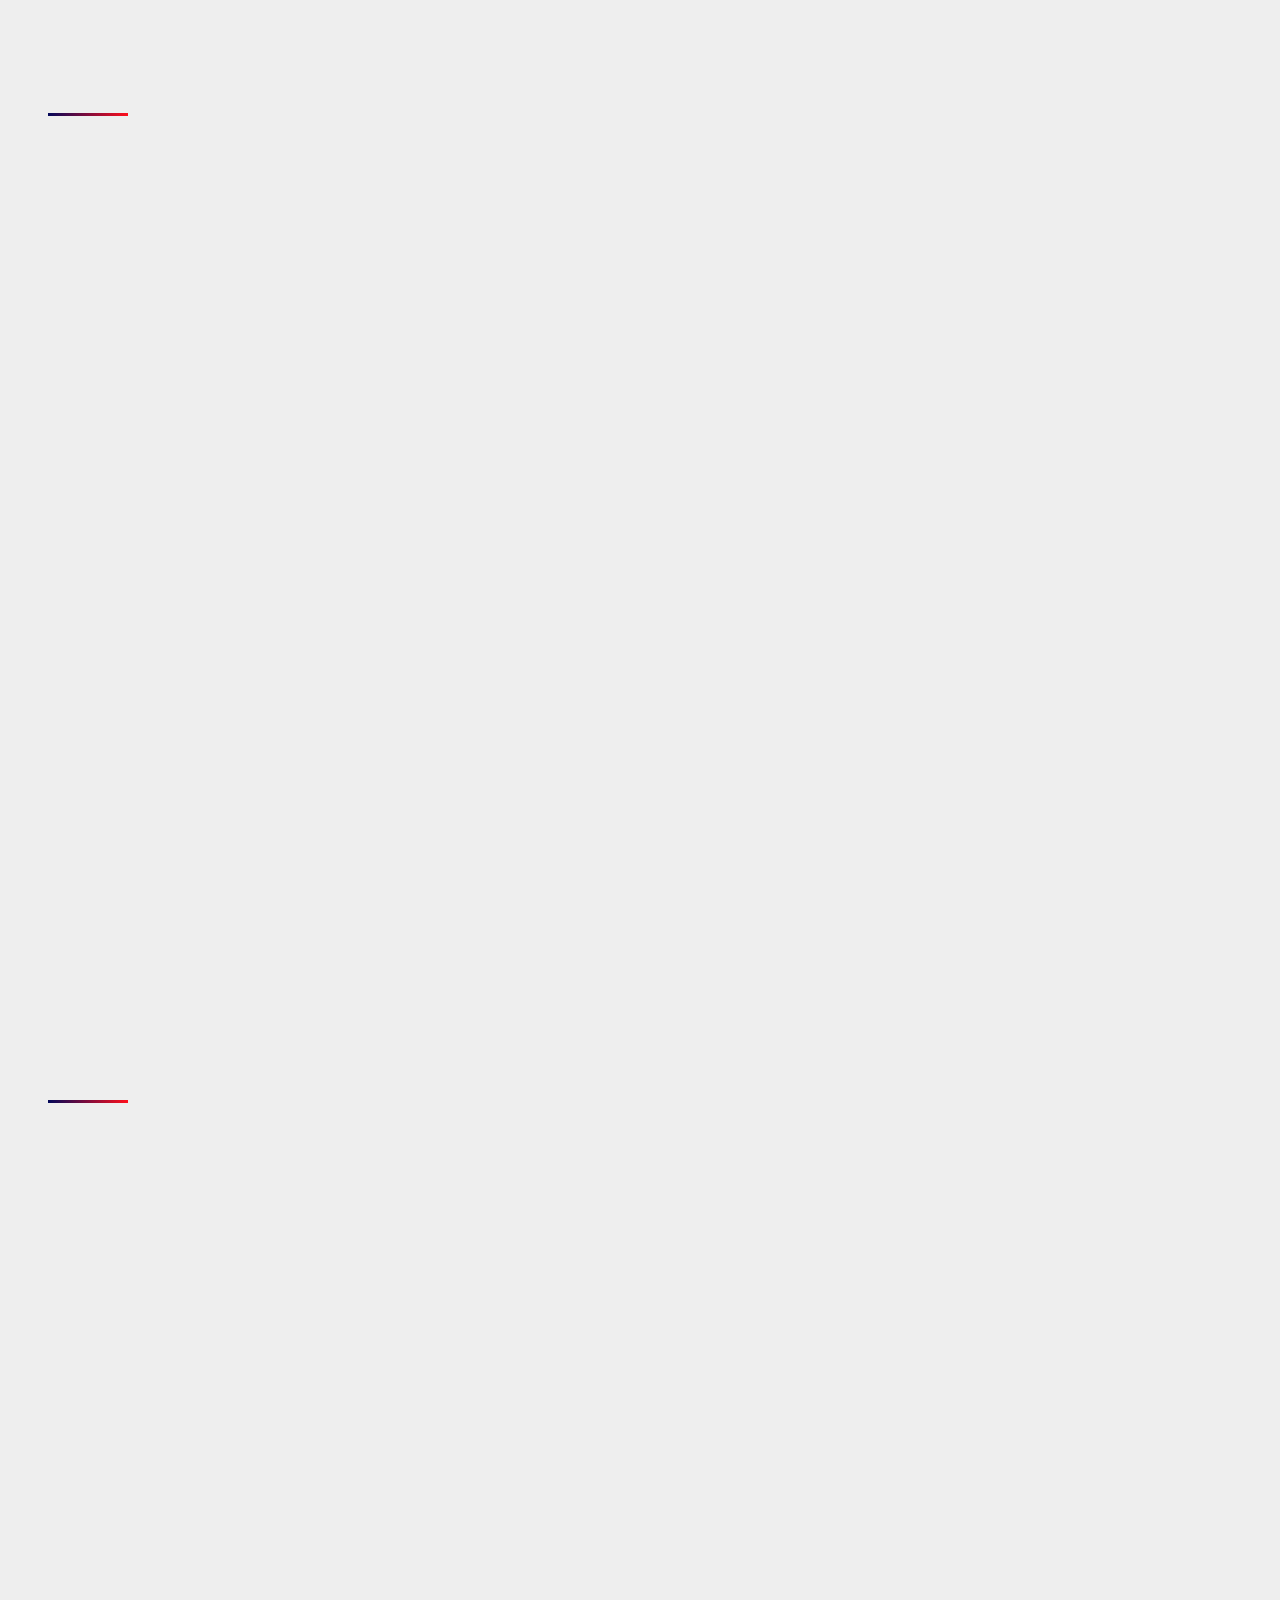
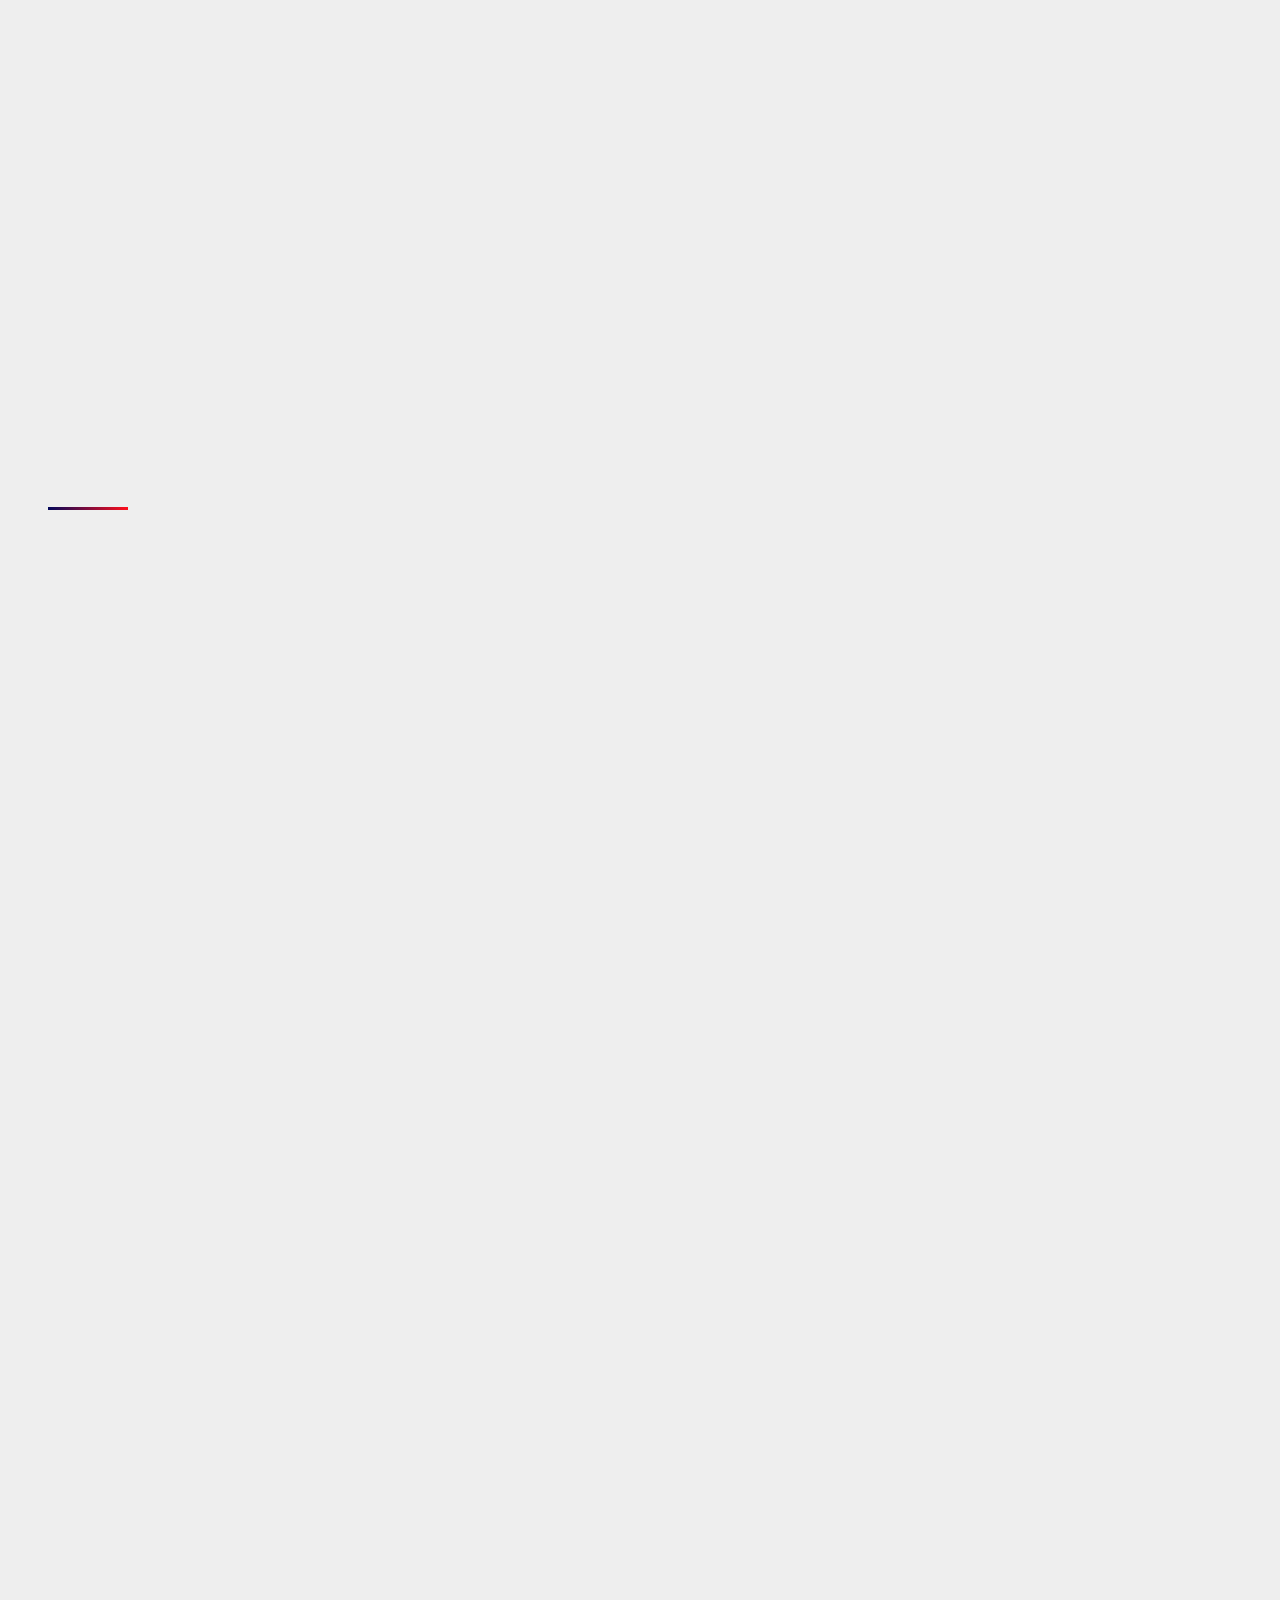
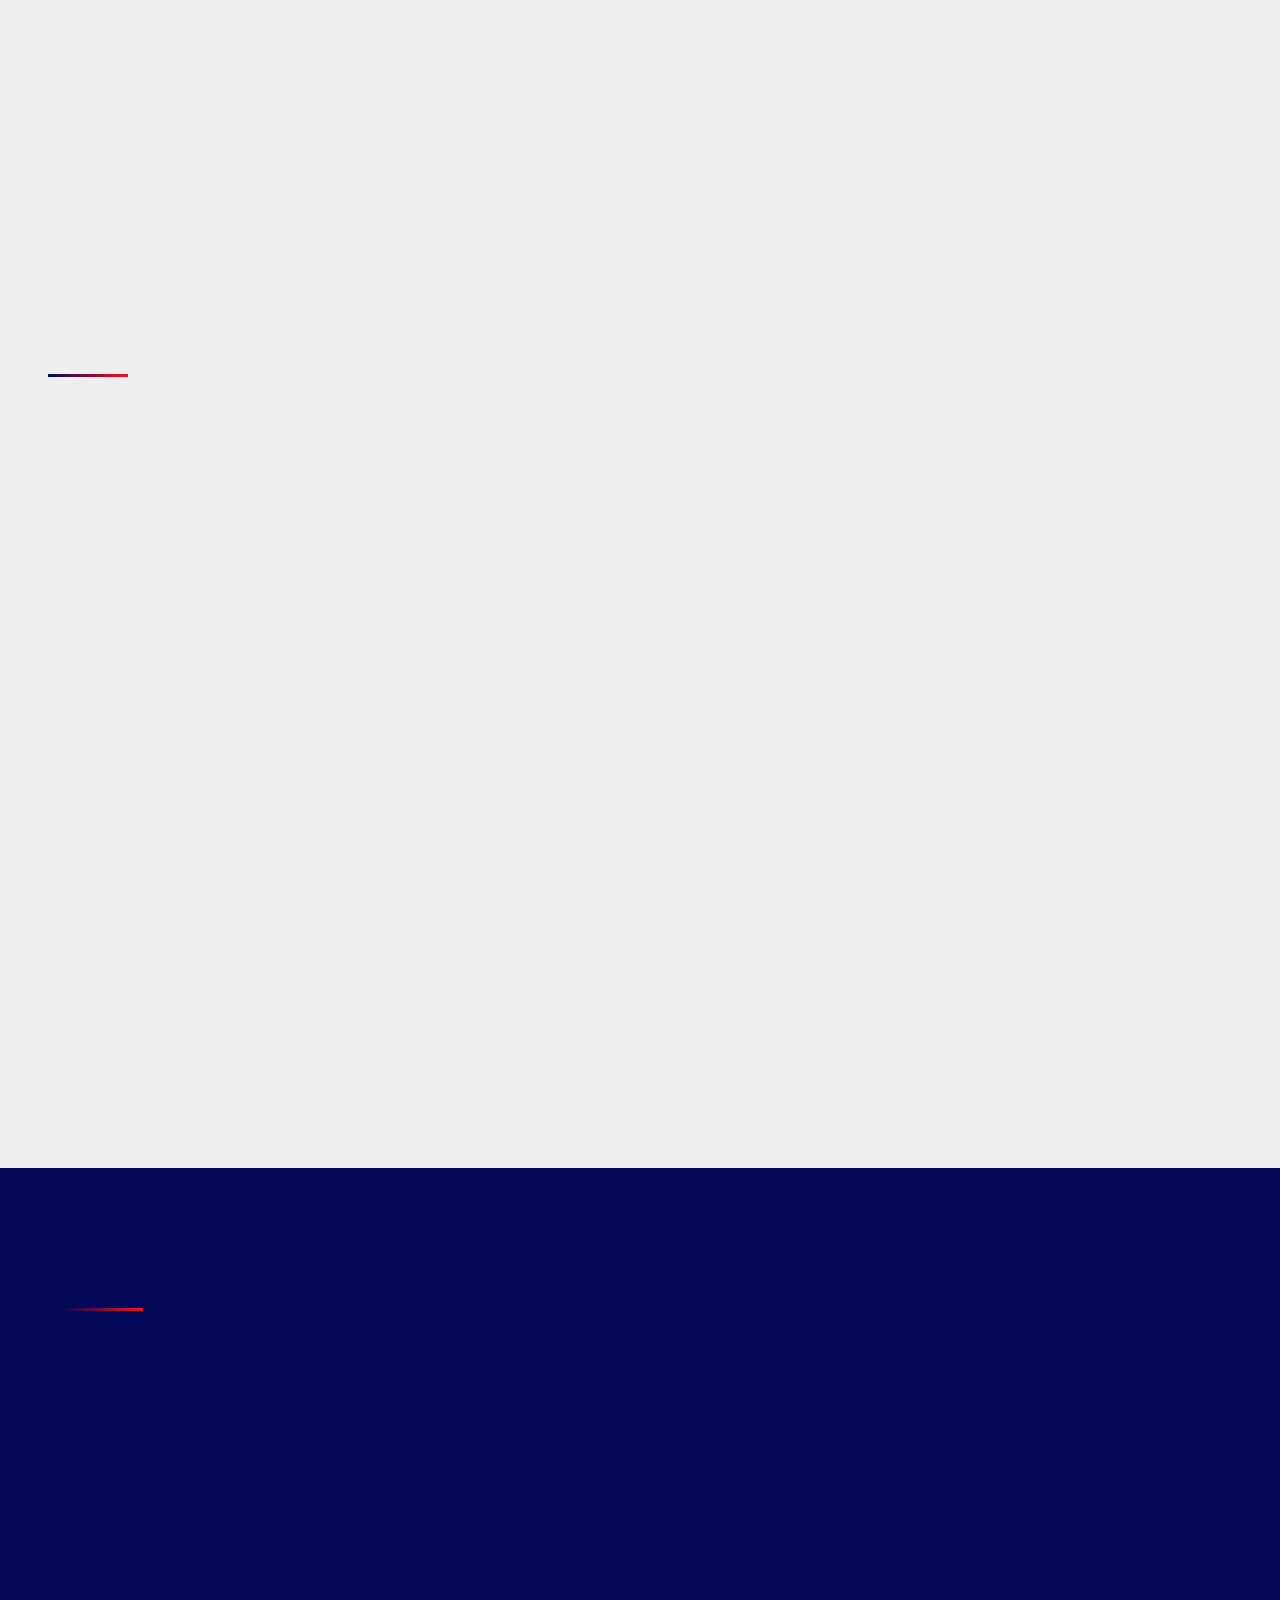
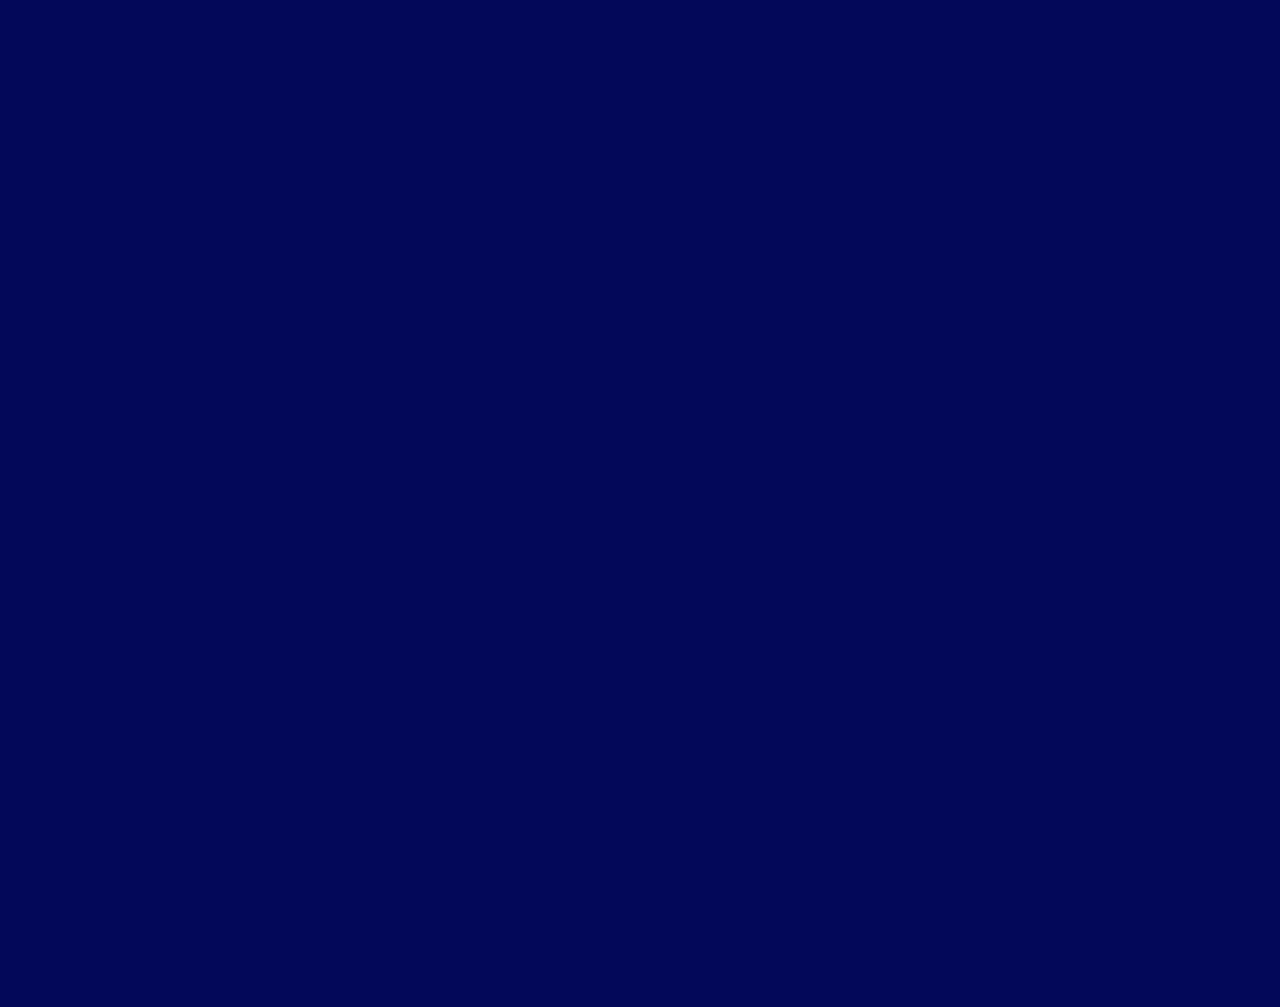
==== commit 65cc4a22: "up-01-11-21" ====
--- a/index.html
+++ b/index.html
@@ -139,7 +139,7 @@
 
     
 
-    <div class="full-screen"><div class="mbr-slider slide carousel" data-keyboard="false" data-bs-keyboard="false" data-ride="carousel" data-bs-ride="carousel" data-interval="3000" data-bs-interval="3000" data-bs-pause="true" data-pause="true"><ol class="carousel-indicators"><li data-app-prevent-settings="" data-target="#slider1-2z" data-bs-target="#slider1-2z" data-slide-to="0" data-bs-slide-to="0"></li><li data-app-prevent-settings="" data-target="#slider1-2z" data-bs-target="#slider1-2z" class=" active" data-slide-to="1" data-bs-slide-to="1"></li><li data-app-prevent-settings="" data-target="#slider1-2z" data-bs-target="#slider1-2z" data-slide-to="2" data-bs-slide-to="2"></li><li data-app-prevent-settings="" data-target="#slider1-2z" data-bs-target="#slider1-2z" data-slide-to="3" data-bs-slide-to="3"></li><li data-app-prevent-settings="" data-target="#slider1-2z" data-bs-target="#slider1-2z" data-slide-to="4" data-bs-slide-to="4"></li><li data-app-prevent-settings="" data-target="#slider1-2z" data-bs-target="#slider1-2z" data-slide-to="5" data-bs-slide-to="5"></li><li data-app-prevent-settings="" data-target="#slider1-2z" data-bs-target="#slider1-2z" data-slide-to="6" data-bs-slide-to="6"></li><li data-app-prevent-settings="" data-target="#slider1-2z" data-bs-target="#slider1-2z" data-slide-to="7" data-bs-slide-to="7"></li><li data-app-prevent-settings="" data-target="#slider1-2z" data-bs-target="#slider1-2z" data-slide-to="8" data-bs-slide-to="8"></li><li data-app-prevent-settings="" data-target="#slider1-2z" data-bs-target="#slider1-2z" data-slide-to="9" data-bs-slide-to="9"></li><li data-app-prevent-settings="" data-target="#slider1-2z" data-bs-target="#slider1-2z" data-slide-to="10" data-bs-slide-to="10"></li></ol><div class="carousel-inner" role="listbox"><div class="carousel-item slider-fullscreen-image" data-bg-video-slide="false" style="background-image: url(assets/images/frente-ch-3-1440x800.jpg);"><div class="container container-slide"><div class="image_wrapper"><img src="assets/images/frente-ch-3-1440x800.jpg" title="SLIDER DE TELA CHEIA"><div class="carousel-caption justify-content-center"><div class="col-10 align-center"></div></div></div></div></div><div class="carousel-item slider-fullscreen-image active" data-bg-video-slide="false" style="background-image: url(assets/images/top-mini-hamburguers-1440x800.jpg);"><div class="container container-slide"><div class="image_wrapper"><img src="assets/images/top-mini-hamburguers-1440x800.jpg" title="SLIDER DE TELA CHEIA"><div class="carousel-caption justify-content-center"><div class="col-10 align-center"></div></div></div></div></div><div class="carousel-item slider-fullscreen-image" data-bg-video-slide="false" style="background-image: url(assets/images/top-dobradinha-chopp-terca-a-quinta-1440x800.jpg);"><div class="container container-slide"><div class="image_wrapper"><img src="assets/images/top-dobradinha-chopp-terca-a-quinta-1440x800.jpg" title="SLIDER DE TELA CHEIA"><div class="carousel-caption justify-content-center"><div class="col-10 align-center"></div></div></div></div></div><div class="carousel-item slider-fullscreen-image" data-bg-video-slide="false" style="background-image: url(assets/images/top-sem-data-sexta-executivadobradinha-de-chopp-1440x800.jpg);"><div class="container container-slide"><div class="image_wrapper"><img src="assets/images/top-sem-data-sexta-executivadobradinha-de-chopp-1440x800.jpg" title="SLIDER DE TELA CHEIA"><div class="carousel-caption justify-content-center"><div class="col-10 align-center"></div></div></div></div></div><div class="carousel-item slider-fullscreen-image" data-bg-video-slide="false" style="background-image: url(assets/images/feijoada-ifood-1440x800.jpg);"><div class="container container-slide"><div class="image_wrapper"><img src="assets/images/feijoada-ifood-1440x800.jpg" title="SLIDER DE TELA CHEIA"><div class="carousel-caption justify-content-center"><div class="col-10 align-center"></div></div></div></div></div><div class="carousel-item slider-fullscreen-image" data-bg-video-slide="false" style="background-image: url(assets/images/top-almoco-domingo-27-06-21-1440x800.jpg);"><div class="container container-slide"><div class="image_wrapper"><img src="assets/images/top-almoco-domingo-27-06-21-1440x800.jpg" title="SLIDER DE TELA CHEIA"><div class="carousel-caption justify-content-center"><div class="col-10 align-center"></div></div></div></div></div><div class="carousel-item slider-fullscreen-image" data-bg-video-slide="false" style="background-image: url(assets/images/top-almoco-domingo-20-06-21-1440x800.jpg);"><div class="container container-slide"><div class="image_wrapper"><img src="assets/images/top-almoco-domingo-20-06-21-1440x800.jpg" title="SLIDER DE TELA CHEIA"><div class="carousel-caption justify-content-center"><div class="col-10 align-center"></div></div></div></div></div><div class="carousel-item slider-fullscreen-image" data-bg-video-slide="false" style="background-image: url(assets/images/ifood-1440x800.jpg);"><div class="container container-slide"><div class="image_wrapper"><img src="assets/images/ifood-1440x800.jpg" title="SLIDER DE TELA CHEIA"><div class="carousel-caption justify-content-center"><div class="col-10 align-center"><h2 class="mbr-fonts-style display-1"><br><br><br><br><br><br><br></h2></div></div></div></div></div><div class="carousel-item slider-fullscreen-image" data-bg-video-slide="false" style="background-image: url(assets/images/top-bolinho-de-arroz-1440x800.jpg);"><div class="container container-slide"><div class="image_wrapper"><img src="assets/images/top-bolinho-de-arroz-1440x800.jpg" title="SLIDER DE TELA CHEIA"><div class="carousel-caption justify-content-center"><div class="col-10 align-center"></div></div></div></div></div><div class="carousel-item slider-fullscreen-image" data-bg-video-slide="false" style="background-image: url(assets/images/top-almoo-domingo-3-1440x800.jpg);"><div class="container container-slide"><div class="image_wrapper"><img src="assets/images/top-almoo-domingo-3-1440x800.jpg" title="SLIDER DE TELA CHEIA"><div class="carousel-caption justify-content-center"><div class="col-10 align-center"></div></div></div></div></div><div class="carousel-item slider-fullscreen-image" data-bg-video-slide="false" style="background-image: url(assets/images/top-mini-pasteis-1441x801.jpg);"><div class="container container-slide"><div class="image_wrapper"><img src="assets/images/top-mini-pasteis-1441x801.jpg" title="SLIDER DE TELA CHEIA"><div class="carousel-caption justify-content-center"><div class="col-10 align-center"></div></div></div></div></div></div><a data-app-prevent-settings="" class="carousel-control carousel-control-prev" role="button" data-slide="prev" data-bs-slide="prev" href="#slider1-2z"><span aria-hidden="true" class="mbri-left mbr-iconfont"></span><span class="sr-only visually-hidden">Previous</span></a><a data-app-prevent-settings="" class="carousel-control carousel-control-next" role="button" data-slide="prev" data-bs-slide="next" href="#slider1-2z"><span aria-hidden="true" class="mbri-right mbr-iconfont"></span><span class="sr-only visually-hidden">Next</span></a></div></div>
+    <div class="full-screen"><div class="mbr-slider slide carousel" data-keyboard="false" data-bs-keyboard="false" data-ride="carousel" data-bs-ride="carousel" data-interval="3000" data-bs-interval="3000" data-bs-pause="true" data-pause="true"><ol class="carousel-indicators"><li data-app-prevent-settings="" data-target="#slider1-2z" data-bs-target="#slider1-2z" data-slide-to="0" data-bs-slide-to="0"></li><li data-app-prevent-settings="" data-target="#slider1-2z" data-bs-target="#slider1-2z" class=" active" data-slide-to="1" data-bs-slide-to="1"></li><li data-app-prevent-settings="" data-target="#slider1-2z" data-bs-target="#slider1-2z" data-slide-to="2" data-bs-slide-to="2"></li><li data-app-prevent-settings="" data-target="#slider1-2z" data-bs-target="#slider1-2z" data-slide-to="3" data-bs-slide-to="3"></li><li data-app-prevent-settings="" data-target="#slider1-2z" data-bs-target="#slider1-2z" data-slide-to="4" data-bs-slide-to="4"></li><li data-app-prevent-settings="" data-target="#slider1-2z" data-bs-target="#slider1-2z" data-slide-to="5" data-bs-slide-to="5"></li><li data-app-prevent-settings="" data-target="#slider1-2z" data-bs-target="#slider1-2z" data-slide-to="6" data-bs-slide-to="6"></li><li data-app-prevent-settings="" data-target="#slider1-2z" data-bs-target="#slider1-2z" data-slide-to="7" data-bs-slide-to="7"></li><li data-app-prevent-settings="" data-target="#slider1-2z" data-bs-target="#slider1-2z" data-slide-to="8" data-bs-slide-to="8"></li><li data-app-prevent-settings="" data-target="#slider1-2z" data-bs-target="#slider1-2z" data-slide-to="9" data-bs-slide-to="9"></li><li data-app-prevent-settings="" data-target="#slider1-2z" data-bs-target="#slider1-2z" data-slide-to="10" data-bs-slide-to="10"></li><li data-app-prevent-settings="" data-target="#slider1-2z" data-bs-target="#slider1-2z" data-slide-to="11" data-bs-slide-to="11"></li></ol><div class="carousel-inner" role="listbox"><div class="carousel-item slider-fullscreen-image" data-bg-video-slide="false" style="background-image: url(assets/images/frente-ch-3-1440x800.jpg);"><div class="container container-slide"><div class="image_wrapper"><img src="assets/images/frente-ch-3-1440x800.jpg" title="SLIDER DE TELA CHEIA"><div class="carousel-caption justify-content-center"><div class="col-10 align-center"></div></div></div></div></div><div class="carousel-item slider-fullscreen-image active" data-bg-video-slide="false" style="background-image: url(assets/images/top-old-par-promo-vespera-de-feriado-01-nov-21-1920x1066.jpg);"><div class="container container-slide"><div class="image_wrapper"><img src="assets/images/top-old-par-promo-vespera-de-feriado-01-nov-21-1920x1066.jpg" title="SLIDER DE TELA CHEIA"><div class="carousel-caption justify-content-center"><div class="col-10 align-center"></div></div></div></div></div><div class="carousel-item slider-fullscreen-image" data-bg-video-slide="false" style="background-image: url(assets/images/top-mini-hamburguers-1440x800.jpg);"><div class="container container-slide"><div class="image_wrapper"><img src="assets/images/top-mini-hamburguers-1440x800.jpg" title="SLIDER DE TELA CHEIA"><div class="carousel-caption justify-content-center"><div class="col-10 align-center"></div></div></div></div></div><div class="carousel-item slider-fullscreen-image" data-bg-video-slide="false" style="background-image: url(assets/images/top-dobradinha-chopp-terca-a-quinta-1440x800.jpg);"><div class="container container-slide"><div class="image_wrapper"><img src="assets/images/top-dobradinha-chopp-terca-a-quinta-1440x800.jpg" title="SLIDER DE TELA CHEIA"><div class="carousel-caption justify-content-center"><div class="col-10 align-center"></div></div></div></div></div><div class="carousel-item slider-fullscreen-image" data-bg-video-slide="false" style="background-image: url(assets/images/top-sem-data-sexta-executivadobradinha-de-chopp-1440x800.jpg);"><div class="container container-slide"><div class="image_wrapper"><img src="assets/images/top-sem-data-sexta-executivadobradinha-de-chopp-1440x800.jpg" title="SLIDER DE TELA CHEIA"><div class="carousel-caption justify-content-center"><div class="col-10 align-center"></div></div></div></div></div><div class="carousel-item slider-fullscreen-image" data-bg-video-slide="false" style="background-image: url(assets/images/feijoada-ifood-1440x800.jpg);"><div class="container container-slide"><div class="image_wrapper"><img src="assets/images/feijoada-ifood-1440x800.jpg" title="SLIDER DE TELA CHEIA"><div class="carousel-caption justify-content-center"><div class="col-10 align-center"></div></div></div></div></div><div class="carousel-item slider-fullscreen-image" data-bg-video-slide="false" style="background-image: url(assets/images/top-almoco-domingo-27-06-21-1440x800.jpg);"><div class="container container-slide"><div class="image_wrapper"><img src="assets/images/top-almoco-domingo-27-06-21-1440x800.jpg" title="SLIDER DE TELA CHEIA"><div class="carousel-caption justify-content-center"><div class="col-10 align-center"></div></div></div></div></div><div class="carousel-item slider-fullscreen-image" data-bg-video-slide="false" style="background-image: url(assets/images/top-almoco-domingo-20-06-21-1440x800.jpg);"><div class="container container-slide"><div class="image_wrapper"><img src="assets/images/top-almoco-domingo-20-06-21-1440x800.jpg" title="SLIDER DE TELA CHEIA"><div class="carousel-caption justify-content-center"><div class="col-10 align-center"></div></div></div></div></div><div class="carousel-item slider-fullscreen-image" data-bg-video-slide="false" style="background-image: url(assets/images/ifood-1440x800.jpg);"><div class="container container-slide"><div class="image_wrapper"><img src="assets/images/ifood-1440x800.jpg" title="SLIDER DE TELA CHEIA"><div class="carousel-caption justify-content-center"><div class="col-10 align-center"><h2 class="mbr-fonts-style display-1"><br><br><br><br><br><br><br></h2></div></div></div></div></div><div class="carousel-item slider-fullscreen-image" data-bg-video-slide="false" style="background-image: url(assets/images/top-bolinho-de-arroz-1440x800.jpg);"><div class="container container-slide"><div class="image_wrapper"><img src="assets/images/top-bolinho-de-arroz-1440x800.jpg" title="SLIDER DE TELA CHEIA"><div class="carousel-caption justify-content-center"><div class="col-10 align-center"></div></div></div></div></div><div class="carousel-item slider-fullscreen-image" data-bg-video-slide="false" style="background-image: url(assets/images/top-almoo-domingo-3-1440x800.jpg);"><div class="container container-slide"><div class="image_wrapper"><img src="assets/images/top-almoo-domingo-3-1440x800.jpg" title="SLIDER DE TELA CHEIA"><div class="carousel-caption justify-content-center"><div class="col-10 align-center"></div></div></div></div></div><div class="carousel-item slider-fullscreen-image" data-bg-video-slide="false" style="background-image: url(assets/images/top-mini-pasteis-1441x801.jpg);"><div class="container container-slide"><div class="image_wrapper"><img src="assets/images/top-mini-pasteis-1441x801.jpg" title="SLIDER DE TELA CHEIA"><div class="carousel-caption justify-content-center"><div class="col-10 align-center"></div></div></div></div></div></div><a data-app-prevent-settings="" class="carousel-control carousel-control-prev" role="button" data-slide="prev" data-bs-slide="prev" href="#slider1-2z"><span aria-hidden="true" class="mbri-left mbr-iconfont"></span><span class="sr-only visually-hidden">Previous</span></a><a data-app-prevent-settings="" class="carousel-control carousel-control-next" role="button" data-slide="prev" data-bs-slide="next" href="#slider1-2z"><span aria-hidden="true" class="mbri-right mbr-iconfont"></span><span class="sr-only visually-hidden">Next</span></a></div></div>
 
 </section>
 
@@ -164,76 +164,126 @@
     <div class="container-fluid">
         <div class="row justify-content-center">
             <div class="media-container-column col-12 col-lg-8 col-md-6">
-                <h2 class="mbr-section-title align-left mbr-fonts-style mbr-bold display-2">Segunda - OFF <br>(Não abrimos na segunda feira)</h2>
-                <h3 class="mbr-section-subtitle align-left mbr-fonts-style mbr-light mbr-white display-5">25 de outubro de 2021</h3>
+                <h2 class="mbr-section-title align-left mbr-fonts-style mbr-bold display-2">Segunda - Véspera de Feriado<br>SIM! VAMOS abrimos nesta segunda feira</h2>
+                <h3 class="mbr-section-subtitle align-left mbr-fonts-style mbr-light mbr-white display-5">01 de novembro de 2021</h3>
             </div>
             <div class="media-container-column col-12 col-lg-4 col-md-6">
-                <div class="mbr-section-btn align-center"><a class="btn btn-warning display-4" href="https://wa.me/message/VA3BDB4W6UDCD1"><span class="socicon socicon-whatsapp mbr-iconfont mbr-iconfont-btn"></span>62 3911 2757&nbsp;</a></div>
-            </div>
-        </div>
-    </div>
-</section>
-
-<section class="features19 cid-sDJSauMmJu mbr-parallax-background" id="features19-5f">
-
-    
-
-    
-    <div class="container-fluid">
-        <h2 class="mbr-section-title align-left mbr-fonts-style display-2"><strong>Terça - 26 outubro/2021&nbsp;</strong></h2>
+                <div class="mbr-section-btn align-center"><a class="btn btn-info display-4" href="https://wa.me/message/VA3BDB4W6UDCD1"><span class="socicon socicon-whatsapp mbr-iconfont mbr-iconfont-btn"></span>62 3911 2757&nbsp;</a></div>
+            </div>
+        </div>
+    </div>
+</section>
+
+<section class="features19 cid-sNxrl8uM4P" id="features19-74">
+
+    
+
+    
+    <div class="container-fluid">
+        <h2 class="mbr-section-title align-left mbr-fonts-style display-2"><strong>SEGUNDA - 01 NOVEMBRO/21:&nbsp;</strong></h2>
         <div class="underline align-left pb-3">
             <div class="line"></div>
         </div>
-        <h3 class="mbr-section-subtitle display-5 align-center mbr-fonts-style mbr-light pb-5 display-2"><strong>Promoções e eventos</strong></h3>
+        <h3 class="mbr-section-subtitle display-5 align-center mbr-fonts-style mbr-light pb-5 display-2"><strong>ESPECIAIS CHARLOTTE</strong></h3>
         <div class="row justify-content-center align-items-start">
             <div class="card px-3 py-4 col-12 col-md-6 col-lg-4">
                 <div class="card-wrapper flip-card">
                     <div class="card-img">
-                        <a href="https://menu.charlottegoiania.com.br/produtos/rodizio-de-petiscos/"><img src="assets/images/feed-rodizio-r34.90-petiscos-tercaquarta-18hrs-as-21hrs-1-792x990.jpg" alt="Rodizio de Petiscos de Terça a Quarta" title=""></a>
-                        
-                        <div class="img-name mbr-fonts-style mbr-bold mbr-white display-2"></div>
-                    </div>
-                    <div class="card-box">
-                        
-                        <div class="mbr-section-btn align-center"><a href="https://menu.charlottegoiania.com.br/produtos/rodizio-de-petiscos/" class="btn btn-secondary display-5">Saiba mais</a></div>
-                    </div>
-                </div>
-            </div>
-            <div class="card px-3 py-4 col-12 col-md-6 col-lg-4">
-                <div class="card-wrapper flip-card">
-                    <div class="card-img">
-                        <a href="https://menu.charlottegoiania.com.br/produtos/dobradinha-de-chopp/"><img src="assets/images/feed-dobradinha-chopp-terca-a-quinta-792x990.png" alt="Dobradinha de Chopp de Terça a Quinta" title=""></a>
-                        
-                        <div class="img-name mbr-fonts-style mbr-bold mbr-white display-2"></div>
-                    </div>
-                    <div class="card-box">
-                        
-                        <div class="mbr-section-btn align-center"><a href="https://menu.charlottegoiania.com.br/produtos/dobradinha-de-chopp/" class="btn btn-secondary display-5">SAIBA MAIS</a></div>
-                    </div>
-                </div>
-            </div>
-
-            
-
-            
-
-            
-
-            
-        </div>
-    </div>
-</section>
-
-<section class="features19 cid-sMcsqxbFGO" id="features19-73">
-
-    
-
-    
-    <div class="container-fluid">
-        <h2 class="mbr-section-title align-left mbr-fonts-style display-2"><strong>quarta - 27 de outubro 2021:&nbsp;</strong></h2>
+                        <a href="https://menu.charlottegoiania.com.br"><img src="assets/images/web-old-par-promo-vespera-de-feriado-01-nov-21-792x990.jpg" alt="Promo Old Par R$ 199,00" title=""></a>
+                        
+                        <div class="img-name mbr-fonts-style mbr-bold mbr-white display-2"></div>
+                    </div>
+                    <div class="card-box">
+                        
+                        <div class="mbr-section-btn align-center"><a href="https://menu.charlottegoiania.com.br" class="btn btn-secondary display-5">Saiba mais</a></div>
+                    </div>
+                </div>
+            </div>
+            <div class="card px-3 py-4 col-12 col-md-6 col-lg-4">
+                <div class="card-wrapper flip-card">
+                    <div class="card-img">
+                        <a href="https://menu.charlottegoiania.com.br"><img src="assets/images/web-seg-01-nov-panda-e-maycon-e-alexandre-792x990.jpg" alt="https://menu.charlottegoiania.com.br" title=""></a>
+                        
+                        <div class="img-name mbr-fonts-style mbr-bold mbr-white display-2"></div>
+                    </div>
+                    <div class="card-box">
+                        
+                        <div class="mbr-section-btn align-center"><a href="https://menu.charlottegoiania.com.br" class="btn btn-secondary display-5">SAIBA MAIS</a></div>
+                    </div>
+                </div>
+            </div>
+
+            
+
+            
+
+            
+
+            
+        </div>
+    </div>
+</section>
+
+<section class="features19 cid-sDJSauMmJu mbr-parallax-background" id="features19-5f">
+
+    
+
+    
+    <div class="container-fluid">
+        <h2 class="mbr-section-title align-left mbr-fonts-style display-2"><strong>Terça - 02 novembro/2021&nbsp;</strong></h2>
         <div class="underline align-left pb-3">
             <div class="line"></div>
         </div>
+        <h3 class="mbr-section-subtitle display-5 align-center mbr-fonts-style mbr-light pb-5 display-2"><strong>FERIADO</strong></h3>
+        <div class="row justify-content-center align-items-start">
+            <div class="card px-3 py-4 col-12 col-md-6 col-lg-4">
+                <div class="card-wrapper flip-card">
+                    <div class="card-img">
+                        <a href="https://menu.charlottegoiania.com.br/produtos/rodizio-de-petiscos/"><img src="assets/images/feed-rodizio-r34.90-petiscos-tercaquarta-18hrs-as-21hrs-1-792x990.jpg" alt="Rodizio de Petiscos de Terça a Quarta" title=""></a>
+                        
+                        <div class="img-name mbr-fonts-style mbr-bold mbr-white display-2"></div>
+                    </div>
+                    <div class="card-box">
+                        
+                        <div class="mbr-section-btn align-center"><a href="https://menu.charlottegoiania.com.br/produtos/rodizio-de-petiscos/" class="btn btn-secondary display-5">Saiba mais</a></div>
+                    </div>
+                </div>
+            </div>
+            <div class="card px-3 py-4 col-12 col-md-6 col-lg-4">
+                <div class="card-wrapper flip-card">
+                    <div class="card-img">
+                        <a href="https://menu.charlottegoiania.com.br/produtos/dobradinha-de-chopp/"><img src="assets/images/feed-dobradinha-chopp-terca-a-quinta-792x990.png" alt="Dobradinha de Chopp de Terça a Quinta" title=""></a>
+                        
+                        <div class="img-name mbr-fonts-style mbr-bold mbr-white display-2"></div>
+                    </div>
+                    <div class="card-box">
+                        
+                        <div class="mbr-section-btn align-center"><a href="https://menu.charlottegoiania.com.br/produtos/dobradinha-de-chopp/" class="btn btn-secondary display-5">SAIBA MAIS</a></div>
+                    </div>
+                </div>
+            </div>
+
+            
+
+            
+
+            
+
+            
+        </div>
+    </div>
+</section>
+
+<section class="features19 cid-sMcsqxbFGO" id="features19-73">
+
+    
+
+    
+    <div class="container-fluid">
+        <h2 class="mbr-section-title align-left mbr-fonts-style display-2"><strong>quarta - 03 de NOVEMBRO 2021:&nbsp;</strong></h2>
+        <div class="underline align-left pb-3">
+            <div class="line"></div>
+        </div>
         <h3 class="mbr-section-subtitle display-5 align-center mbr-fonts-style mbr-light pb-5 display-2"><strong>PROMOÇÕES DO DIA</strong></h3>
         <div class="row justify-content-center align-items-start">
             <div class="card px-3 py-4 col-12 col-md-6 col-lg-4">
@@ -280,7 +330,7 @@
 
     
     <div class="container-fluid">
-        <h2 class="mbr-section-title align-left mbr-fonts-style display-2"><strong>QUinTA - 28 outubro/2021&nbsp;</strong></h2>
+        <h2 class="mbr-section-title align-left mbr-fonts-style display-2"><strong>QUinTA - 04 NOVEMBRO/2021&nbsp;</strong></h2>
         <div class="underline align-left pb-3">
             <div class="line"></div>
         </div>
@@ -330,7 +380,7 @@
 
     
     <div class="container-fluid">
-        <h2 class="mbr-section-title align-left mbr-fonts-style display-2"><strong>Sexta - 29 outubro/2021&nbsp;</strong></h2>
+        <h2 class="mbr-section-title align-left mbr-fonts-style display-2"><strong>Sexta - 05 NOVEMBRO/2021&nbsp;</strong></h2>
         <div class="underline align-left pb-3">
             <div class="line"></div>
         </div>
@@ -368,7 +418,7 @@
 
     
     <div class="container-fluid">
-        <h2 class="mbr-section-title align-left mbr-fonts-style display-2"><strong>Sábado - 30 outubro/2021&nbsp;</strong></h2>
+        <h2 class="mbr-section-title align-left mbr-fonts-style display-2"><strong>Sábado - 06 Novembro/2021&nbsp;</strong></h2>
         <div class="underline align-left pb-3">
             <div class="line"></div>
         </div>
@@ -406,7 +456,7 @@
 
     
     <div class="container-fluid">
-        <h2 class="mbr-section-title align-left mbr-fonts-style display-2"><strong>Domingo - 31 outubro/2021&nbsp;</strong></h2>
+        <h2 class="mbr-section-title align-left mbr-fonts-style display-2"><strong>Domingo - 07 NOVEMBRO/2021&nbsp;</strong></h2>
         <div class="underline align-left pb-3">
             <div class="line"></div>
         </div>
@@ -721,7 +771,7 @@
                 <h3 class="mbr-fonts-style mbr-offer mbr-white align-left display-4">Deixe seu e-mail abaixo para receber novidades:</h3>
                 <div class="form-wrap" data-form-type="formoid">
                     <!---Formbuilder Form--->
-                    <form action="https://mobirise.eu/" method="POST" class="mbr-form form-with-styler" data-form-title="My Mobirise Form"><input type="hidden" name="email" data-form-email="true" value="yL4cHrKrfmmH6DnCA4P01bpBdMeyMFD7FzXgbNOnmaimNSc8+f++mjCH6yLDnKhWfVJ0ymCJs5gLYSu2cQKZvOx7XcZDqBMBOcl6frh2b39Y/jdKVJFIBywhP6tgGawZ">
+                    <form action="https://mobirise.eu/" method="POST" class="mbr-form form-with-styler" data-form-title="My Mobirise Form"><input type="hidden" name="email" data-form-email="true" value="LXAIVWI2JDB2qXDKRnOZ13HzNMAiUVJhGjEy0Y21PUKHUt8Zd0fGghRCKzO803ef7edTKHvWQkQrUstxmg5iO+KlE3ZRspmOKGgLQN/07GVQOsHY2xBC5/3UEVokoVG9">
                         <div class="row">
                             <div hidden="hidden" data-form-alert="" class="alert alert-success col-12">Obrigado! recebemos seu e-mail. Retornaremos o mais breve possível para você.</div>
                             <div hidden="hidden" data-form-alert-danger="" class="alert alert-danger col-12">
--- a/assets/mobirise/css/mbr-additional.css
+++ b/assets/mobirise/css/mbr-additional.css
@@ -1782,7 +1782,7 @@
 .cid-sLxMXuPUZ6 {
   padding-top: 90px;
   padding-bottom: 90px;
-  background-color: #52bdf1;
+  background-color: #44f7b3;
 }
 .cid-sLxMXuPUZ6 .container-fluid {
   padding: 0 3rem;
@@ -1810,6 +1810,82 @@
 }
 .cid-sLxMXuPUZ6 .mbr-section-subtitle {
   text-align: right;
+  color: #5a31fb;
+}
+.cid-sNxrl8uM4P {
+  padding-top: 90px;
+  padding-bottom: 90px;
+  background-color: #030859;
+}
+.cid-sNxrl8uM4P .container-fluid {
+  padding: 0 3rem;
+}
+.cid-sNxrl8uM4P .underline .line {
+  width: 5rem;
+  height: 3px;
+  background: linear-gradient(90deg, #030859, #ff0f1c);
+  display: inline-block;
+}
+.cid-sNxrl8uM4P .card {
+  display: flex;
+  position: relative;
+  -webkit-justify-content: center;
+  justify-content: center;
+}
+.cid-sNxrl8uM4P .card:hover img {
+  -webkit-transform: scale3d(1.05, 1.05, 1.05);
+  transform: scale3d(1.05, 1.05, 1.05);
+  transition: all .5s;
+}
+.cid-sNxrl8uM4P .card .card-wrapper {
+  height: 1%;
+}
+.cid-sNxrl8uM4P .card .card-wrapper .card-img {
+  position: relative;
+  overflow: hidden;
+  margin-bottom: 1rem;
+  border-radius: 10px;
+  z-index: 1;
+}
+.cid-sNxrl8uM4P .card .card-wrapper .card-img img {
+  transition: all .5s;
+}
+.cid-sNxrl8uM4P .card .card-wrapper .card-img .img-text {
+  position: absolute;
+  padding: .6rem;
+  top: 0;
+  left: 0;
+  z-index: 1;
+  border-top-left-radius: 10px;
+  border-bottom-right-radius: 10px;
+  background-color: #ff0f1c;
+}
+.cid-sNxrl8uM4P .card .card-wrapper .card-img .img-text span {
+  display: block;
+}
+.cid-sNxrl8uM4P .card .card-wrapper .card-img .img-name {
+  position: absolute;
+  padding: .6rem;
+  bottom: 0;
+  right: 0;
+  width: 100%;
+}
+.cid-sNxrl8uM4P .card .card-wrapper .card-box .mbr-section-btn a {
+  margin-left: 4px;
+}
+@media (max-width: 767px) {
+  .cid-sNxrl8uM4P .container-fluid {
+    padding: 0 1rem;
+  }
+}
+.cid-sNxrl8uM4P .mbr-section-title,
+.cid-sNxrl8uM4P .underline {
+  color: #ffffff;
+}
+.cid-sNxrl8uM4P .card-img > .img-name {
+  color: #030859;
+}
+.cid-sNxrl8uM4P .mbr-section-subtitle {
   color: #ffffff;
 }
 .cid-sDJSauMmJu {
--- a/assets/mobirise/css/mbr-additional.css
+++ b/assets/mobirise/css/mbr-additional.css
@@ -1782,7 +1782,7 @@
 .cid-sLxMXuPUZ6 {
   padding-top: 90px;
   padding-bottom: 90px;
-  background-color: #52bdf1;
+  background-color: #44f7b3;
 }
 .cid-sLxMXuPUZ6 .container-fluid {
   padding: 0 3rem;
@@ -1810,6 +1810,82 @@
 }
 .cid-sLxMXuPUZ6 .mbr-section-subtitle {
   text-align: right;
+  color: #5a31fb;
+}
+.cid-sNxrl8uM4P {
+  padding-top: 90px;
+  padding-bottom: 90px;
+  background-color: #030859;
+}
+.cid-sNxrl8uM4P .container-fluid {
+  padding: 0 3rem;
+}
+.cid-sNxrl8uM4P .underline .line {
+  width: 5rem;
+  height: 3px;
+  background: linear-gradient(90deg, #030859, #ff0f1c);
+  display: inline-block;
+}
+.cid-sNxrl8uM4P .card {
+  display: flex;
+  position: relative;
+  -webkit-justify-content: center;
+  justify-content: center;
+}
+.cid-sNxrl8uM4P .card:hover img {
+  -webkit-transform: scale3d(1.05, 1.05, 1.05);
+  transform: scale3d(1.05, 1.05, 1.05);
+  transition: all .5s;
+}
+.cid-sNxrl8uM4P .card .card-wrapper {
+  height: 1%;
+}
+.cid-sNxrl8uM4P .card .card-wrapper .card-img {
+  position: relative;
+  overflow: hidden;
+  margin-bottom: 1rem;
+  border-radius: 10px;
+  z-index: 1;
+}
+.cid-sNxrl8uM4P .card .card-wrapper .card-img img {
+  transition: all .5s;
+}
+.cid-sNxrl8uM4P .card .card-wrapper .card-img .img-text {
+  position: absolute;
+  padding: .6rem;
+  top: 0;
+  left: 0;
+  z-index: 1;
+  border-top-left-radius: 10px;
+  border-bottom-right-radius: 10px;
+  background-color: #ff0f1c;
+}
+.cid-sNxrl8uM4P .card .card-wrapper .card-img .img-text span {
+  display: block;
+}
+.cid-sNxrl8uM4P .card .card-wrapper .card-img .img-name {
+  position: absolute;
+  padding: .6rem;
+  bottom: 0;
+  right: 0;
+  width: 100%;
+}
+.cid-sNxrl8uM4P .card .card-wrapper .card-box .mbr-section-btn a {
+  margin-left: 4px;
+}
+@media (max-width: 767px) {
+  .cid-sNxrl8uM4P .container-fluid {
+    padding: 0 1rem;
+  }
+}
+.cid-sNxrl8uM4P .mbr-section-title,
+.cid-sNxrl8uM4P .underline {
+  color: #ffffff;
+}
+.cid-sNxrl8uM4P .card-img > .img-name {
+  color: #030859;
+}
+.cid-sNxrl8uM4P .mbr-section-subtitle {
   color: #ffffff;
 }
 .cid-sDJSauMmJu {
